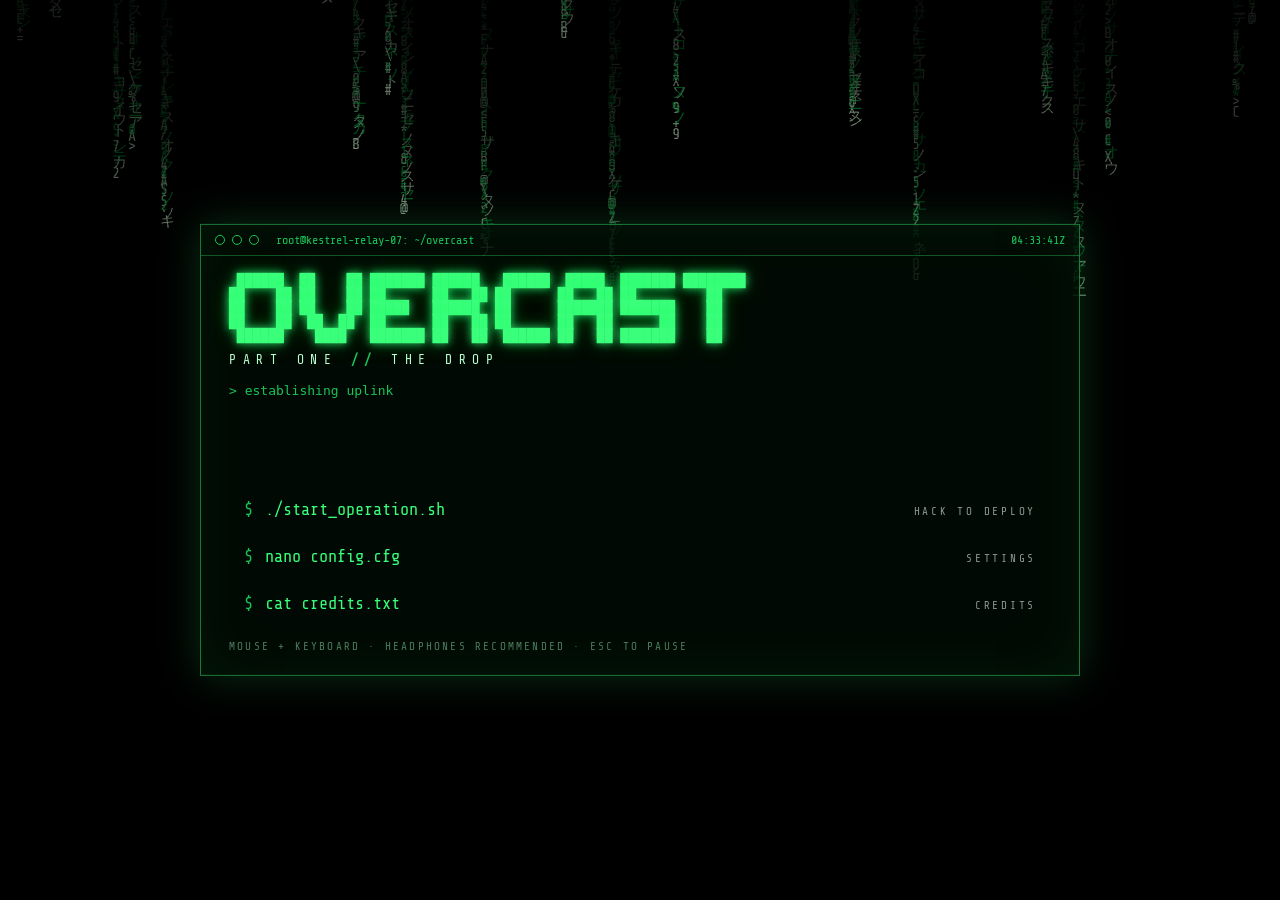
==== overcast/index.html @ eff8e345 "OVERCAST: fix speckles, windows, freefall camera, cruise flight path, sky and draw distance Co-Autho" ====
<!DOCTYPE html>
<html lang="en">
<head>
<meta charset="utf-8">
<meta name="viewport" content="width=device-width,initial-scale=1">
<title>OVERCAST — Part One: The Drop</title>
<link rel="preconnect" href="https://fonts.googleapis.com">
<link href="https://fonts.googleapis.com/css2?family=Share+Tech+Mono&family=Rajdhani:wght@500;600;700&display=swap" rel="stylesheet">
<style>
:root { --g: #39ff7a; --g2: #19c457; --gd: #0b3a1c; --txt: #e8eef0; --dim: #8a9a92; --m: 'Share Tech Mono', ui-monospace, Menlo, Consolas, monospace; --f: 'Rajdhani', 'Segoe UI', sans-serif; }
* { box-sizing: border-box; margin: 0; padding: 0; }
html, body { width: 100%; height: 100%; overflow: hidden; background: #000; color: var(--txt); font-family: var(--f); user-select: none; -webkit-user-select: none; }
button { font: inherit; cursor: pointer; border: none; background: none; color: inherit; }
#gl { position: fixed; inset: 0; width: 100%; height: 100%; display: block; }
#fadeEl { position: fixed; inset: 0; background: #000; opacity: 0; pointer-events: none; z-index: 50; }

/* ---------------- menu: green-on-black terminal ---------------- */
#menu { position: fixed; inset: 0; display: none; z-index: 20; background: #000; font-family: var(--m); color: var(--g); }
#menu.on { display: block; }
#mx { position: absolute; inset: 0; width: 100%; height: 100%; opacity: .55; }
#scan { position: absolute; inset: 0; pointer-events: none; background: repeating-linear-gradient(0deg, rgba(0, 0, 0, .25) 0 1px, transparent 1px 3px); mix-blend-mode: multiply; }
#scan::after { content: ''; position: absolute; inset: 0; background: radial-gradient(ellipse at center, transparent 55%, rgba(0, 0, 0, .85) 100%); }
#term { position: absolute; left: 50%; top: 50%; transform: translate(-50%, -50%); width: min(880px, 92vw); padding: 0 28px 22px; background: rgba(0, 12, 4, .82); border: 1px solid rgba(57, 255, 122, .45); box-shadow: 0 0 40px rgba(57, 255, 122, .18), inset 0 0 60px rgba(57, 255, 122, .06); transition: opacity .3s, filter .3s; }
#term.dim { opacity: .18; filter: blur(2px); pointer-events: none; }
.tbar { display: flex; align-items: center; gap: 7px; margin: 0 -28px 18px; padding: 8px 14px; border-bottom: 1px solid rgba(57, 255, 122, .3); font-size: 12px; color: var(--g2); }
.tbar i { width: 10px; height: 10px; border-radius: 50%; border: 1px solid var(--g2); }
.tbar span { margin-left: 10px; } .tbar em { margin-left: auto; font-style: normal; }
.logo { font-size: clamp(7px, 1.25vw, 13px); line-height: 1.05; color: var(--g); text-shadow: 0 0 8px rgba(57, 255, 122, .8), 0 0 22px rgba(57, 255, 122, .35); animation: flick 6s infinite; }
@keyframes flick { 0%, 96%, 100% { opacity: 1 } 97% { opacity: .55 } 98% { opacity: 1 } 99% { opacity: .75 } }
.sub { margin: 10px 0 16px; letter-spacing: .5em; font-size: 13px; color: #b8ffd0; } .sub b { color: var(--g2); }
#termLog { min-height: 92px; font-size: 13px; color: var(--g2); white-space: pre-wrap; margin-bottom: 14px; }
nav { display: flex; flex-direction: column; gap: 6px; }
nav button { text-align: left; padding: 10px 14px; font-family: var(--m); font-size: 17px; color: var(--g); border: 1px solid transparent; display: flex; align-items: baseline; gap: 12px; transition: background .12s, border-color .12s; }
nav button em { font-style: normal; color: var(--g2); }
nav button small { margin-left: auto; font-size: 11px; letter-spacing: .25em; color: var(--dim); }
nav button:hover { background: rgba(57, 255, 122, .1); border-color: rgba(57, 255, 122, .5); text-shadow: 0 0 8px var(--g); }
nav button:hover::after { content: '▌'; animation: blink .8s steps(1) infinite; }
@keyframes blink { 50% { opacity: 0 } }
.foot { margin-top: 16px; font-size: 11px; letter-spacing: .2em; color: #4c7a5c; }
/* hack screen */
#hack { position: absolute; inset: 0; display: none; align-items: center; justify-content: center; }
#hack.on { display: flex; }
.hbox { width: min(820px, 92vw); padding: 22px 26px; background: rgba(0, 10, 3, .92); border: 1px solid var(--g); box-shadow: 0 0 60px rgba(57, 255, 122, .25); position: relative; }
.htitle { font-size: 14px; letter-spacing: .2em; color: var(--g2); margin-bottom: 12px; } .htitle b { color: var(--g); }
#hackCode { height: 300px; overflow: hidden; white-space: pre-wrap; word-break: break-all; font-size: 13px; line-height: 1.35; color: #8dffb0; text-shadow: 0 0 5px rgba(57, 255, 122, .5); }
.hbar { margin-top: 14px; height: 10px; border: 1px solid var(--g2); } .hbar i { display: block; height: 100%; width: 0; background: repeating-linear-gradient(90deg, var(--g) 0 6px, transparent 6px 8px); box-shadow: 0 0 12px var(--g); transition: width .08s; }
.hrow { display: flex; justify-content: space-between; margin-top: 8px; font-size: 13px; letter-spacing: .15em; } .hrow b { color: #fff; }
.granted { position: absolute; inset: 0; display: none; align-items: center; justify-content: center; font-size: clamp(30px, 6vw, 64px); letter-spacing: .25em; color: #000; background: var(--g); text-shadow: none; animation: gr .25s steps(2) 4; }
#hack.granted .granted { display: flex; } @keyframes gr { 50% { background: #000; color: var(--g) } }
.hesc { position: absolute; right: 12px; top: -22px; font-size: 11px; color: #4c7a5c; letter-spacing: .2em; }
/* panels */
.panel { position: absolute; left: 50%; top: 50%; transform: translate(-50%, -50%); width: min(620px, 92vw); max-height: 86vh; overflow: auto; padding: 18px 24px 22px; background: rgba(0, 10, 3, .95); border: 1px solid var(--g); display: none; box-shadow: 0 0 50px rgba(57, 255, 122, .2); }
.panel.on { display: block; }
.ph { font-size: 13px; letter-spacing: .3em; color: var(--g2); border-bottom: 1px solid rgba(57, 255, 122, .3); padding-bottom: 8px; margin-bottom: 12px; }
.srow { display: grid; grid-template-columns: 1fr 180px 56px; align-items: center; gap: 12px; padding: 7px 0; border-bottom: 1px dashed rgba(57, 255, 122, .12); font-size: 13px; }
.srow label { letter-spacing: .12em; color: #b8ffd0; }
.srow input[type=range] { -webkit-appearance: none; appearance: none; width: 100%; height: 4px; background: var(--gd); outline: none; }
.srow input[type=range]::-webkit-slider-thumb { -webkit-appearance: none; width: 12px; height: 16px; background: var(--g); box-shadow: 0 0 8px var(--g); }
.srow input[type=range]::-moz-range-thumb { width: 12px; height: 16px; background: var(--g); border: none; }
.srow b { color: #fff; text-align: right; font-weight: normal; }
.srow select, .srow .tg { grid-column: 2 / 4; justify-self: start; font-family: var(--m); font-size: 13px; color: var(--g); background: #000; border: 1px solid var(--g2); padding: 4px 10px; min-width: 110px; text-align: left; }
.pb { margin-top: 16px; font-family: var(--m); font-size: 14px; color: #000; background: var(--g); padding: 8px 16px; letter-spacing: .1em; }
.pb:hover { box-shadow: 0 0 16px var(--g); }
.ctext { white-space: pre-wrap; font-size: 13px; line-height: 1.6; color: #b8ffd0; }

/* ---------------- HUD ---------------- */
#hud { position: fixed; inset: 0; pointer-events: none; display: none; z-index: 10; }
#hud.on { display: block; }
#card { position: absolute; left: 4vw; top: 6vh; opacity: 0; transition: opacity 1.2s; }
#card.on { opacity: 1; }
#card pre { font-family: var(--m); font-size: 15px; line-height: 1.7; color: #d8ffe4; letter-spacing: .18em; text-shadow: 0 0 10px rgba(57, 255, 122, .45), 0 1px 2px #000; }
#obj { position: absolute; left: 4vw; bottom: 9vh; display: flex; align-items: center; gap: 12px; opacity: 0; transform: translateX(-12px); transition: opacity .6s, transform .6s; }
#obj.on { opacity: 1; transform: none; }
#obj i { width: 22px; height: 2px; background: #fff; box-shadow: 0 0 6px #fff; }
#obj span { font-size: 18px; font-weight: 600; letter-spacing: .14em; text-transform: uppercase; color: #f2f4f6; text-shadow: 0 1px 3px rgba(0, 0, 0, .9); }
#hint { position: absolute; left: 50%; top: 9vh; transform: translateX(-50%); font-family: var(--m); font-size: 13px; letter-spacing: .25em; color: rgba(240, 244, 246, .85); text-shadow: 0 1px 3px #000; opacity: 0; transition: opacity .6s; white-space: nowrap; }
#hint.on { opacity: 1; }
#prompt { position: absolute; left: 50%; top: 58%; transform: translateX(-50%); display: flex; align-items: center; gap: 10px; opacity: 0; transition: opacity .2s; }
#prompt.on { opacity: 1; }
#prompt kbd { min-width: 28px; height: 28px; padding: 0 7px; display: inline-flex; align-items: center; justify-content: center; font-family: var(--m); font-size: 14px; color: #111; background: #f2f4f6; border-radius: 3px; box-shadow: 0 2px 0 #9aa, 0 0 14px rgba(255, 255, 255, .25); }
#prompt span { font-size: 17px; font-weight: 600; letter-spacing: .18em; color: #fff; text-shadow: 0 1px 4px #000; }
#subs { position: absolute; left: 50%; bottom: 13vh; transform: translateX(-50%); max-width: min(900px, 80vw); text-align: center; opacity: 0; transition: opacity .35s; }
#subs.on { opacity: 1; }
#subs b { display: block; font-size: 13px; letter-spacing: .3em; text-transform: uppercase; color: #9fd8ff; margin-bottom: 4px; text-shadow: 0 1px 3px #000; }
#subs b.radio { color: #ffcf6a; }
#subs span { font-size: 22px; font-weight: 500; color: #fff; text-shadow: 0 1px 4px #000, 0 0 14px rgba(0, 0, 0, .6); background: rgba(0, 0, 0, .25); padding: 2px 10px; }
#dialog { position: absolute; left: 50%; bottom: 22vh; transform: translateX(-50%); width: min(560px, 80vw); display: none; flex-direction: column; gap: 4px; pointer-events: auto; }
#dialog.on { display: flex; }
#dialog .opt { display: flex; gap: 12px; align-items: center; padding: 10px 16px; font-size: 19px; font-weight: 500; color: rgba(255, 255, 255, .72); background: linear-gradient(90deg, rgba(0, 0, 0, .55), rgba(0, 0, 0, .1)); border-left: 2px solid transparent; transition: all .12s; cursor: pointer; }
#dialog .opt i { font-style: normal; font-family: var(--m); font-size: 12px; color: rgba(255, 255, 255, .5); }
#dialog .opt.sel { color: #fff; border-left-color: #fff; background: linear-gradient(90deg, rgba(255, 255, 255, .18), rgba(255, 255, 255, 0)); padding-left: 22px; }
#dialog .dh { font-family: var(--m); font-size: 11px; letter-spacing: .2em; color: rgba(255, 255, 255, .5); margin-top: 6px; padding-left: 16px; }
#marker { position: absolute; left: 0; top: 0; display: none; flex-direction: column; align-items: center; gap: 4px; margin: -8px 0 0 -8px; }
#marker.on { display: flex; }
#marker b { width: 12px; height: 12px; border: 2px solid rgba(255, 255, 255, .85); transform: rotate(45deg); box-shadow: 0 0 8px rgba(255, 255, 255, .4); }
#marker span { font-family: var(--m); font-size: 11px; color: rgba(255, 255, 255, .8); text-shadow: 0 1px 2px #000; }
#alt { position: absolute; right: 4vw; bottom: 8vh; text-align: right; opacity: 0; transition: opacity .8s; color: #fff; text-shadow: 0 1px 4px rgba(0, 0, 0, .7); }
#alt.on { opacity: 1; }
#alt small { display: block; font-family: var(--m); font-size: 11px; letter-spacing: .35em; color: rgba(255, 255, 255, .7); }
#alt b { font-size: 46px; font-weight: 600; letter-spacing: .04em; } #alt em { font-style: normal; font-size: 16px; margin-left: 4px; }
#alt i { display: block; font-style: normal; font-family: var(--m); font-size: 12px; letter-spacing: .2em; color: rgba(255, 255, 255, .75); }
/* pause / loading / end */
#pause { position: fixed; inset: 0; display: none; align-items: center; justify-content: center; background: rgba(0, 0, 0, .6); backdrop-filter: blur(3px); z-index: 30; font-family: var(--m); }
#pause.on { display: flex; }
.pbox { display: flex; flex-direction: column; gap: 6px; min-width: 300px; padding: 22px; border: 1px solid var(--g); background: rgba(0, 10, 3, .9); }
.pbox button { text-align: left; padding: 10px 12px; font-family: var(--m); font-size: 16px; color: var(--g); }
.pbox button:hover { background: rgba(57, 255, 122, .12); }
#loading { position: fixed; inset: 0; display: none; align-items: center; justify-content: center; flex-direction: column; gap: 14px; background: #000; z-index: 40; font-family: var(--m); color: var(--g); letter-spacing: .3em; font-size: 14px; }
#loading.on { display: flex; }
#loading i { width: 200px; height: 2px; background: linear-gradient(90deg, transparent, var(--g), transparent); animation: ld 1s linear infinite; }
@keyframes ld { from { transform: translateX(-60px) } to { transform: translateX(60px) } }
#endc { position: fixed; inset: 0; display: none; flex-direction: column; align-items: center; justify-content: center; background: #000; z-index: 60; cursor: pointer; }
#endc.on { display: flex; }
#endc > div { opacity: 0; animation: up 1.6s forwards; }
#endc .e1 { font-family: var(--m); font-size: 13px; letter-spacing: .6em; color: #8a9a92; animation-delay: .4s; }
#endc .e2 { font-size: clamp(54px, 10vw, 120px); font-weight: 700; letter-spacing: .32em; margin: 10px 0 0 .32em; color: #f2f4f6; text-shadow: 0 0 40px rgba(160, 200, 255, .35); animation-delay: 1.2s; }
#endc .e3 { font-size: 18px; letter-spacing: .7em; color: #c8d0d8; animation-delay: 2s; }
#endc .e4 { margin-top: 34px; font-size: 18px; color: #9aa4ac; font-style: italic; animation-delay: 3s; }
#endc .e5 { margin-top: 50px; font-family: var(--m); font-size: 11px; letter-spacing: .3em; color: #4c7a5c; animation-delay: 4.5s; }
@keyframes up { from { opacity: 0; transform: translateY(10px) } to { opacity: 1; transform: none } }
#err { position: fixed; inset: 0; display: none; align-items: center; justify-content: center; text-align: center; padding: 40px; background: #000; color: var(--g); font-family: var(--m); z-index: 99; }

</style>
</head>
<body>
<canvas id="gl"></canvas>

<!-- ======================= MENU: green terminal ======================= -->
<div id="menu" class="on">
  <canvas id="mx"></canvas>
  <div id="scan"></div>
  <div id="term">
    <div class="tbar"><i></i><i></i><i></i><span>root@kestrel-relay-07: ~/overcast</span><em id="clock"></em></div>
<pre class="logo">
 ██████  ██    ██ ███████ ██████   ██████  █████  ███████ ████████
██    ██ ██    ██ ██      ██   ██ ██      ██   ██ ██         ██
██    ██ ██    ██ █████   ██████  ██      ███████ ███████    ██
██    ██  ██  ██  ██      ██   ██ ██      ██   ██      ██    ██
 ██████    ████   ███████ ██   ██  ██████ ██   ██ ███████    ██
</pre>
    <div class="sub">PART ONE <b>//</b> THE DROP</div>
    <pre id="termLog"></pre>
    <nav>
      <button data-act="start"><em>$</em> ./start_operation.sh <small>HACK TO DEPLOY</small></button>
      <button data-act="settings"><em>$</em> nano config.cfg <small>SETTINGS</small></button>
      <button data-act="credits"><em>$</em> cat credits.txt <small>CREDITS</small></button>
    </nav>
    <div class="foot">MOUSE + KEYBOARD · HEADPHONES RECOMMENDED · ESC TO PAUSE</div>
  </div>
  <div id="hack">
    <div class="hbox">
      <div class="htitle">BREACHING <b>KESTREL//DEPLOYMENT-ORDERS</b></div>
      <pre id="hackCode"></pre>
      <div class="hbar"><i id="hackBar"></i></div>
      <div class="hrow"><span id="hackMsg"></span><b id="hackPct">0%</b></div>
      <div class="granted">ACCESS GRANTED</div>
      <div class="hesc">ESC TO ABORT</div>
    </div>
  </div>
  <div id="set" class="panel"><div class="ph">config.cfg</div><div id="setBody"></div><button data-act="back" class="pb">:wq  SAVE &amp; CLOSE</button></div>
  <div id="cred" class="panel"><div class="ph">credits.txt</div>
    <pre class="ctext">OVERCAST — PART ONE: THE DROP

An original first-person story game.

Engine, models, animation, sound and music are
generated entirely in code at runtime: a custom
WebGL2 renderer with planar mirrors, light shafts,
bloom, rain and layered clouds, and a synthesizer
for every sound you hear.

Voices use your browser's speech synthesis when
available (toggle in config.cfg).

Thanks for playing.</pre>
    <button data-act="back" class="pb">:q  CLOSE</button></div>
</div>

<!-- ======================= HUD (no crosshair) ======================= -->
<div id="hud">
  <div id="card"><pre></pre></div>
  <div id="obj"><i></i><span></span></div>
  <div id="hint"></div>
  <div id="marker"><b></b><span></span></div>
  <div id="prompt"></div>
  <div id="subs"></div>
  <div id="dialog"></div>
  <div id="alt"><small>ALTITUDE</small><b>0</b><em>M</em><i></i></div>
</div>
<div id="pause"><div class="pbox"><div class="ph">// PAUSED</div><button data-act="resume">RESUME</button><button data-act="psettings">SETTINGS</button><button data-act="quit">QUIT TO TERMINAL</button></div></div>
<div id="loading"><span>DECRYPTING FOB KESTREL</span><i></i></div>
<div id="endc"><div class="e1">END OF PART ONE</div><div class="e2">OVERCAST</div><div class="e3">THE DROP</div><div class="e4">The story continues on the ground.</div><div class="e5">CLICK TO RETURN TO THE TERMINAL</div></div>
<div id="fadeEl"></div>
<div id="err"></div>
<script>
/* ---- 00_util.js ---- */
'use strict';
/* =====================================================================
   REDLINE — core utilities: math, matrices, noise, RNG
   ===================================================================== */
const TAU = Math.PI * 2;
const DEG = Math.PI / 180;
const clamp = (v, a, b) => v < a ? a : v > b ? b : v;
const lerp = (a, b, t) => a + (b - a) * t;
const smooth = t => { t = clamp(t, 0, 1); return t * t * (3 - 2 * t); };
const ease = t => { t = clamp(t, 0, 1); return t < .5 ? 2 * t * t : 1 - Math.pow(-2 * t + 2, 2) / 2; };
const damp = (a, b, k, dt) => lerp(a, b, 1 - Math.exp(-k * dt));
const angWrap = a => { a = (a + Math.PI) % TAU; if (a < 0) a += TAU; return a - Math.PI; };
const angDiff = (a, b) => angWrap(b - a);
const dampAng = (a, b, k, dt) => a + angDiff(a, b) * (1 - Math.exp(-k * dt));
const rnd = (a = 0, b = 1) => a + Math.random() * (b - a);
const pick = arr => arr[(Math.random() * arr.length) | 0];
// windows over [0..1] ranges for keyframe-like procedural animation
const seg = (t, a, b) => clamp((t - a) / (b - a), 0, 1);
const bump = (t, a, b) => { const x = seg(t, a, b); return Math.sin(x * Math.PI); };

function mulberry(seed) {
  return function () {
    seed |= 0; seed = seed + 0x6D2B79F5 | 0;
    let t = Math.imul(seed ^ seed >>> 15, 1 | seed);
    t = t + Math.imul(t ^ t >>> 7, 61 | t) ^ t;
    return ((t ^ t >>> 14) >>> 0) / 4294967296;
  };
}
function hash2(x, y) { let h = Math.sin(x * 127.1 + y * 311.7) * 43758.5453; return h - Math.floor(h); }
function vnoise(x, y) {
  const xi = Math.floor(x), yi = Math.floor(y), xf = x - xi, yf = y - yi;
  const u = xf * xf * (3 - 2 * xf), v = yf * yf * (3 - 2 * yf);
  const a = hash2(xi, yi), b = hash2(xi + 1, yi), c = hash2(xi, yi + 1), d = hash2(xi + 1, yi + 1);
  return lerp(lerp(a, b, u), lerp(c, d, u), v);
}
function fbm(x, y, oct = 4) { let s = 0, a = .5, f = 1; for (let i = 0; i < oct; i++) { s += a * vnoise(x * f, y * f); f *= 2.03; a *= .5; } return s; }

/* ---------- vec3 (plain arrays) ---------- */
const V = {
  add: (a, b) => [a[0] + b[0], a[1] + b[1], a[2] + b[2]],
  sub: (a, b) => [a[0] - b[0], a[1] - b[1], a[2] - b[2]],
  sc: (a, s) => [a[0] * s, a[1] * s, a[2] * s],
  dot: (a, b) => a[0] * b[0] + a[1] * b[1] + a[2] * b[2],
  cross: (a, b) => [a[1] * b[2] - a[2] * b[1], a[2] * b[0] - a[0] * b[2], a[0] * b[1] - a[1] * b[0]],
  len: a => Math.hypot(a[0], a[1], a[2]),
  norm: a => { const l = Math.hypot(a[0], a[1], a[2]) || 1; return [a[0] / l, a[1] / l, a[2] / l]; },
  dist: (a, b) => Math.hypot(a[0] - b[0], a[1] - b[1], a[2] - b[2]),
  dist2: (a, b) => Math.hypot(a[0] - b[0], a[2] - b[2]),
  lerp: (a, b, t) => [lerp(a[0], b[0], t), lerp(a[1], b[1], t), lerp(a[2], b[2], t)],
  copy: a => [a[0], a[1], a[2]],
};

/* ---------- mat4, column-major ---------- */
const M4 = {
  create() { const m = new Float32Array(16); m[0] = m[5] = m[10] = m[15] = 1; return m; },
  ident(o) { o.fill(0); o[0] = o[5] = o[10] = o[15] = 1; return o; },
  copy(o, a) { o.set(a); return o; },
  mul(o, a, b) {
    const a00 = a[0], a01 = a[1], a02 = a[2], a03 = a[3], a10 = a[4], a11 = a[5], a12 = a[6], a13 = a[7],
      a20 = a[8], a21 = a[9], a22 = a[10], a23 = a[11], a30 = a[12], a31 = a[13], a32 = a[14], a33 = a[15];
    for (let i = 0; i < 4; i++) {
      const b0 = b[i * 4], b1 = b[i * 4 + 1], b2 = b[i * 4 + 2], b3 = b[i * 4 + 3];
      o[i * 4] = b0 * a00 + b1 * a10 + b2 * a20 + b3 * a30;
      o[i * 4 + 1] = b0 * a01 + b1 * a11 + b2 * a21 + b3 * a31;
      o[i * 4 + 2] = b0 * a02 + b1 * a12 + b2 * a22 + b3 * a32;
      o[i * 4 + 3] = b0 * a03 + b1 * a13 + b2 * a23 + b3 * a33;
    }
    return o;
  },
  persp(o, fovy, asp, n, f) {
    const t = 1 / Math.tan(fovy / 2), nf = 1 / (n - f); o.fill(0);
    o[0] = t / asp; o[5] = t; o[10] = (f + n) * nf; o[11] = -1; o[14] = 2 * f * n * nf; return o;
  },
  ortho(o, l, r, b, t, n, f) {
    const lr = 1 / (l - r), bt = 1 / (b - t), nf = 1 / (n - f); o.fill(0);
    o[0] = -2 * lr; o[5] = -2 * bt; o[10] = 2 * nf; o[12] = (l + r) * lr; o[13] = (t + b) * bt; o[14] = (f + n) * nf; o[15] = 1; return o;
  },
  lookAt(o, e, c, up) {
    let zx = e[0] - c[0], zy = e[1] - c[1], zz = e[2] - c[2]; let l = Math.hypot(zx, zy, zz) || 1; zx /= l; zy /= l; zz /= l;
    let xx = up[1] * zz - up[2] * zy, xy = up[2] * zx - up[0] * zz, xz = up[0] * zy - up[1] * zx; l = Math.hypot(xx, xy, xz) || 1; xx /= l; xy /= l; xz /= l;
    const yx = zy * xz - zz * xy, yy = zz * xx - zx * xz, yz = zx * xy - zy * xx;
    o[0] = xx; o[1] = yx; o[2] = zx; o[3] = 0; o[4] = xy; o[5] = yy; o[6] = zy; o[7] = 0; o[8] = xz; o[9] = yz; o[10] = zz; o[11] = 0;
    o[12] = -(xx * e[0] + xy * e[1] + xz * e[2]); o[13] = -(yx * e[0] + yy * e[1] + yz * e[2]); o[14] = -(zx * e[0] + zy * e[1] + zz * e[2]); o[15] = 1; return o;
  },
  invert(o, a) {
    const a00 = a[0], a01 = a[1], a02 = a[2], a03 = a[3], a10 = a[4], a11 = a[5], a12 = a[6], a13 = a[7],
      a20 = a[8], a21 = a[9], a22 = a[10], a23 = a[11], a30 = a[12], a31 = a[13], a32 = a[14], a33 = a[15];
    const b00 = a00 * a11 - a01 * a10, b01 = a00 * a12 - a02 * a10, b02 = a00 * a13 - a03 * a10, b03 = a01 * a12 - a02 * a11,
      b04 = a01 * a13 - a03 * a11, b05 = a02 * a13 - a03 * a12, b06 = a20 * a31 - a21 * a30, b07 = a20 * a32 - a22 * a30,
      b08 = a20 * a33 - a23 * a30, b09 = a21 * a32 - a22 * a31, b10 = a21 * a33 - a23 * a31, b11 = a22 * a33 - a23 * a32;
    let det = b00 * b11 - b01 * b10 + b02 * b09 + b03 * b08 - b04 * b07 + b05 * b06; if (!det) return null; det = 1 / det;
    o[0] = (a11 * b11 - a12 * b10 + a13 * b09) * det; o[1] = (a02 * b10 - a01 * b11 - a03 * b09) * det; o[2] = (a31 * b05 - a32 * b04 + a33 * b03) * det; o[3] = (a22 * b04 - a21 * b05 - a23 * b03) * det;
    o[4] = (a12 * b08 - a10 * b11 - a13 * b07) * det; o[5] = (a00 * b11 - a02 * b08 + a03 * b07) * det; o[6] = (a32 * b02 - a30 * b05 - a33 * b01) * det; o[7] = (a20 * b05 - a22 * b02 + a23 * b01) * det;
    o[8] = (a10 * b10 - a11 * b08 + a13 * b06) * det; o[9] = (a01 * b08 - a00 * b10 - a03 * b06) * det; o[10] = (a30 * b04 - a31 * b02 + a33 * b00) * det; o[11] = (a21 * b02 - a20 * b04 - a23 * b00) * det;
    o[12] = (a11 * b07 - a10 * b09 - a12 * b06) * det; o[13] = (a00 * b09 - a01 * b07 + a02 * b06) * det; o[14] = (a31 * b01 - a30 * b03 - a32 * b00) * det; o[15] = (a20 * b03 - a21 * b01 + a22 * b00) * det;
    return o;
  },
  translate(o, a, x, y, z) {
    if (o !== a) o.set(a);
    o[12] = a[0] * x + a[4] * y + a[8] * z + a[12]; o[13] = a[1] * x + a[5] * y + a[9] * z + a[13];
    o[14] = a[2] * x + a[6] * y + a[10] * z + a[14]; o[15] = a[3] * x + a[7] * y + a[11] * z + a[15]; return o;
  },
  scale(o, a, x, y, z) {
    for (let i = 0; i < 4; i++) { o[i] = a[i] * x; o[4 + i] = a[4 + i] * y; o[8 + i] = a[8 + i] * z; o[12 + i] = a[12 + i]; } return o;
  },
  rotX(o, a, r) {
    const s = Math.sin(r), c = Math.cos(r);
    const a10 = a[4], a11 = a[5], a12 = a[6], a13 = a[7], a20 = a[8], a21 = a[9], a22 = a[10], a23 = a[11];
    if (o !== a) { o[0] = a[0]; o[1] = a[1]; o[2] = a[2]; o[3] = a[3]; o[12] = a[12]; o[13] = a[13]; o[14] = a[14]; o[15] = a[15]; }
    o[4] = a10 * c + a20 * s; o[5] = a11 * c + a21 * s; o[6] = a12 * c + a22 * s; o[7] = a13 * c + a23 * s;
    o[8] = a20 * c - a10 * s; o[9] = a21 * c - a11 * s; o[10] = a22 * c - a12 * s; o[11] = a23 * c - a13 * s; return o;
  },
  rotY(o, a, r) {
    const s = Math.sin(r), c = Math.cos(r);
    const a00 = a[0], a01 = a[1], a02 = a[2], a03 = a[3], a20 = a[8], a21 = a[9], a22 = a[10], a23 = a[11];
    if (o !== a) { o[4] = a[4]; o[5] = a[5]; o[6] = a[6]; o[7] = a[7]; o[12] = a[12]; o[13] = a[13]; o[14] = a[14]; o[15] = a[15]; }
    o[0] = a00 * c - a20 * s; o[1] = a01 * c - a21 * s; o[2] = a02 * c - a22 * s; o[3] = a03 * c - a23 * s;
    o[8] = a00 * s + a20 * c; o[9] = a01 * s + a21 * c; o[10] = a02 * s + a22 * c; o[11] = a03 * s + a23 * c; return o;
  },
  rotZ(o, a, r) {
    const s = Math.sin(r), c = Math.cos(r);
    const a00 = a[0], a01 = a[1], a02 = a[2], a03 = a[3], a10 = a[4], a11 = a[5], a12 = a[6], a13 = a[7];
    if (o !== a) { o[8] = a[8]; o[9] = a[9]; o[10] = a[10]; o[11] = a[11]; o[12] = a[12]; o[13] = a[13]; o[14] = a[14]; o[15] = a[15]; }
    o[0] = a00 * c + a10 * s; o[1] = a01 * c + a11 * s; o[2] = a02 * c + a12 * s; o[3] = a03 * c + a13 * s;
    o[4] = a10 * c - a00 * s; o[5] = a11 * c - a01 * s; o[6] = a12 * c - a02 * s; o[7] = a13 * c - a03 * s; return o;
  },
  // o = a * T(x,y,z) * Ry * Rx * Rz
  trs(o, a, x, y, z, rx, ry, rz) {
    M4.translate(o, a, x, y, z); if (ry) M4.rotY(o, o, ry); if (rx) M4.rotX(o, o, rx); if (rz) M4.rotZ(o, o, rz); return o;
  },
  // build matrix from basis vectors + position
  basis(o, xa, ya, za, p) {
    o[0] = xa[0]; o[1] = xa[1]; o[2] = xa[2]; o[3] = 0; o[4] = ya[0]; o[5] = ya[1]; o[6] = ya[2]; o[7] = 0;
    o[8] = za[0]; o[9] = za[1]; o[10] = za[2]; o[11] = 0; o[12] = p[0]; o[13] = p[1]; o[14] = p[2]; o[15] = 1; return o;
  },
  pt(m, x, y, z) { return [m[0] * x + m[4] * y + m[8] * z + m[12], m[1] * x + m[5] * y + m[9] * z + m[13], m[2] * x + m[6] * y + m[10] * z + m[14]]; },
  dir(m, x, y, z) { return [m[0] * x + m[4] * y + m[8] * z, m[1] * x + m[5] * y + m[9] * z, m[2] * x + m[6] * y + m[10] * z]; },
  pos(m) { return [m[12], m[13], m[14]]; },
};
const ZERO_M = (() => { const m = new Float32Array(16); return m; })();
const _tm = M4.create(), _tm2 = M4.create();

/* frustum planes from VP */
function frustumPlanes(vp, out) {
  const m = vp;
  const p = [
    [m[3] + m[0], m[7] + m[4], m[11] + m[8], m[15] + m[12]],
    [m[3] - m[0], m[7] - m[4], m[11] - m[8], m[15] - m[12]],
    [m[3] + m[1], m[7] + m[5], m[11] + m[9], m[15] + m[13]],
    [m[3] - m[1], m[7] - m[5], m[11] - m[9], m[15] - m[13]],
    [m[3] + m[2], m[7] + m[6], m[11] + m[10], m[15] + m[14]],
    [m[3] - m[2], m[7] - m[6], m[11] - m[10], m[15] - m[14]],
  ];
  for (const q of p) { const l = Math.hypot(q[0], q[1], q[2]); q[0] /= l; q[1] /= l; q[2] /= l; q[3] /= l; }
  return p;
}
function aabbInFrustum(pl, mn, mx) {
  for (let i = 0; i < 6; i++) {
    const p = pl[i];
    const x = p[0] > 0 ? mx[0] : mn[0], y = p[1] > 0 ? mx[1] : mn[1], z = p[2] > 0 ? mx[2] : mn[2];
    if (p[0] * x + p[1] * y + p[2] * z + p[3] < 0) return false;
  }
  return true;
}
function sphereInFrustum(pl, c, r) {
  for (let i = 0; i < 6; i++) { const p = pl[i]; if (p[0] * c[0] + p[1] * c[1] + p[2] * c[2] + p[3] < -r) return false; }
  return true;
}
function hexCol(h) { return [((h >> 16) & 255) / 255, ((h >> 8) & 255) / 255, (h & 255) / 255]; }
function fmtTime(s) { s = Math.max(0, s | 0); return String((s / 60) | 0).padStart(2, '0') + ':' + String(s % 60).padStart(2, '0'); }

/* ---- 01_audio.js ---- */
/* =====================================================================
   AUDIO — fully synthesized WebAudio sound engine (no external files)
   ===================================================================== */
const AUD = {
  ctx: null, ready: false, vol: { master: .8, sfx: 1, amb: .8, music: .5, voice: 1 },
  occlude: null, loops: [], listenerPos: [0, 0, 0], indoor: 0,
  init() {
    if (this.ctx) { if (this.ctx.state === 'suspended') this.ctx.resume(); return; }
    const C = this.ctx = new (window.AudioContext || window.webkitAudioContext)();
    this.master = C.createGain(); this.master.connect(C.destination);
    this.comp = C.createDynamicsCompressor(); this.comp.threshold.value = -14; this.comp.ratio.value = 4;
    this.comp.connect(this.master);
    this.sfx = C.createGain(); this.sfx.connect(this.comp);
    this.amb = C.createGain(); this.amb.connect(this.comp);
    this.mus = C.createGain(); this.mus.connect(this.comp);
    this.vox = C.createGain(); this.vox.connect(this.comp);
    // reverb
    this.verb = C.createConvolver(); this.verb.buffer = this.makeIR(2.4, 2.6);
    this.verbSend = C.createGain(); this.verbSend.gain.value = .18; this.verbSend.connect(this.verb); this.verb.connect(this.comp);
    // noise buffers
    const len = C.sampleRate * 2;
    this.white = C.createBuffer(1, len, C.sampleRate); const w = this.white.getChannelData(0);
    for (let i = 0; i < len; i++) w[i] = Math.random() * 2 - 1;
    this.brown = C.createBuffer(1, len, C.sampleRate); const b = this.brown.getChannelData(0); let last = 0;
    for (let i = 0; i < len; i++) { last = (last + .02 * (Math.random() * 2 - 1)) / 1.02; b[i] = last * 3.5; }
    this.pink = C.createBuffer(1, len, C.sampleRate); const p = this.pink.getChannelData(0);
    let b0 = 0, b1 = 0, b2 = 0, b3 = 0, b4 = 0, b5 = 0, b6 = 0;
    for (let i = 0; i < len; i++) {
      const wn = Math.random() * 2 - 1; b0 = .99886 * b0 + wn * .0555179; b1 = .99332 * b1 + wn * .0750759; b2 = .969 * b2 + wn * .153852;
      b3 = .8665 * b3 + wn * .3104856; b4 = .55 * b4 + wn * .5329522; b5 = -.7616 * b5 - wn * .016898; p[i] = (b0 + b1 + b2 + b3 + b4 + b5 + b6 + wn * .5362) * .11; b6 = wn * .115926;
    }
    this.dist = C.createWaveShaper(); const cur = new Float32Array(256);
    for (let i = 0; i < 256; i++) { const x = i / 128 - 1; cur[i] = Math.tanh(x * 3); } this.distCurve = cur;
    this.applyVol(); this.ready = true;
  },
  applyVol() {
    if (!this.ctx) return;
    this.master.gain.value = this.vol.master; this.sfx.gain.value = this.vol.sfx; this.amb.gain.value = this.vol.amb;
    this.mus.gain.value = this.vol.music; this.vox.gain.value = this.vol.voice;
  },
  makeIR(sec, decay) {
    const C = this.ctx, n = C.sampleRate * sec | 0, buf = C.createBuffer(2, n, C.sampleRate);
    for (let ch = 0; ch < 2; ch++) { const d = buf.getChannelData(ch); for (let i = 0; i < n; i++) d[i] = (Math.random() * 2 - 1) * Math.pow(1 - i / n, decay); }
    return buf;
  },
  get t() { return this.ctx.currentTime; },
  setListener(pos, fwd, up) {
    if (!this.ready) return; const L = this.ctx.listener; this.listenerPos = pos;
    if (L.positionX) {
      const t = this.t; L.positionX.setTargetAtTime(pos[0], t, .02); L.positionY.setTargetAtTime(pos[1], t, .02); L.positionZ.setTargetAtTime(pos[2], t, .02);
      L.forwardX.setTargetAtTime(fwd[0], t, .02); L.forwardY.setTargetAtTime(fwd[1], t, .02); L.forwardZ.setTargetAtTime(fwd[2], t, .02);
      L.upX.value = up[0]; L.upY.value = up[1]; L.upZ.value = up[2];
    } else { L.setPosition(pos[0], pos[1], pos[2]); L.setOrientation(fwd[0], fwd[1], fwd[2], up[0], up[1], up[2]); }
    this.verbSend.gain.setTargetAtTime(.12 + this.indoor * .3, this.t, .3);
  },
  // output chain: gain -> [occlusion lowpass] -> panner -> bus ; returns gain input
  out(pos, vol = 1, opt = {}) {
    const C = this.ctx, g = C.createGain(); g.gain.value = vol;
    let node = g;
    if (pos) {
      const d = V.dist(pos, this.listenerPos);
      if (d > (opt.max || 250)) return null;
      const occ = this.occlude && opt.occl !== false ? this.occlude(pos) : 0;
      if (occ > 0) { const lp = C.createBiquadFilter(); lp.type = 'lowpass'; lp.frequency.value = lerp(20000, 650, occ); node.connect(lp); node = lp; g.gain.value *= 1 - occ * .45; }
      const pn = C.createPanner(); pn.panningModel = opt.hrtf ? 'HRTF' : 'equalpower'; pn.distanceModel = 'inverse';
      pn.refDistance = opt.ref || 2.5; pn.rolloffFactor = opt.roll || 1.1; pn.maxDistance = 1000;
      if (pn.positionX) { pn.positionX.value = pos[0]; pn.positionY.value = pos[1]; pn.positionZ.value = pos[2]; } else pn.setPosition(pos[0], pos[1], pos[2]);
      node.connect(pn); node = pn; g._pan = pn;
    }
    node.connect(opt.bus || this.sfx);
    if (opt.verb !== 0) { const s = C.createGain(); s.gain.value = opt.verb || .5; node.connect(s); s.connect(this.verbSend); }
    return g;
  },
  rate: 1,
  setRate(r) { this.rate = r; },
  slowFx(on) {
    if (!this.ready) return; const t = this.t;
    if (!this.slowF) { this.slowF = this.filt('lowpass', 20000, .7); this.comp.disconnect(); this.comp.connect(this.slowF); this.slowF.connect(this.master); }
    this.slowF.frequency.setTargetAtTime(on ? 1500 : 20000, t, on ? .25 : .5); this.verbSend.gain.setTargetAtTime(on ? .55 : .15, t, .4);
    const o = this.osc('sine', on ? 220 : 55); o.frequency.exponentialRampToValueAtTime(on ? 45 : 240, t + .9); const g = this.ctx.createGain(); o.connect(g); g.connect(this.master); this.env(g.gain, t, .05, .5, 1.1); o.start(t); o.stop(t + 1.3);
    this.swoosh(.6, null, on ? 300 : 900, 1); if (on) { this.heartT = 0; }
  },
  noise(dest, t0, dur, type = 'white', rate = 1) {
    const s = this.ctx.createBufferSource(); s.buffer = this[type]; s.playbackRate.value = rate * (this.rate < 1 ? .55 + this.rate * .45 : 1); s.loop = true;
    s.connect(dest); s.start(t0, Math.random() * 1.5); s.stop(t0 + dur + .05); return s;
  },
  env(param, t0, a, peak, d, sus = 0) {
    param.cancelScheduledValues(t0); param.setValueAtTime(0.0001, t0); param.linearRampToValueAtTime(peak, t0 + a);
    param.exponentialRampToValueAtTime(Math.max(sus, 0.0001), t0 + a + d);
  },
  filt(type, f, q = 1) { const b = this.ctx.createBiquadFilter(); b.type = type; b.frequency.value = f; b.Q.value = q; return b; },
  osc(type, f) { const o = this.ctx.createOscillator(); o.type = type; o.frequency.value = f; return o; },

  /* ---------------- weapon sounds ---------------- */
  shot(kind, pos) {
    if (!this.ready) return; const C = this.ctx, t = this.t;
    const near = !pos || V.dist(pos, this.listenerPos) < 1;
    if (kind === 'pistolS') {
      const o = this.out(pos, near ? .55 : .9, { ref: 1.5, verb: .2 }); if (!o) return;
      const g = C.createGain(); const bp = this.filt('bandpass', 1800, .8); bp.connect(g); g.connect(o);
      this.env(g.gain, t, .002, 1, .07); this.noise(bp, t, .1);
      const g2 = C.createGain(); const hp = this.filt('highpass', 3000); hp.connect(g2); g2.connect(o); this.env(g2.gain, t + .004, .001, .6, .03); this.noise(hp, t, .05);
      const os = this.osc('square', 2400); const g3 = C.createGain(); os.connect(g3); g3.connect(o); this.env(g3.gain, t + .02, .001, .12, .02); os.start(t); os.stop(t + .06);
      const th = this.osc('sine', 180); th.frequency.exponentialRampToValueAtTime(60, t + .08); const g4 = C.createGain(); th.connect(g4); g4.connect(o); this.env(g4.gain, t, .002, .5, .08); th.start(t); th.stop(t + .12);
      return;
    }
    const big = kind === 'rifle2' || kind === 'shotgun';
    const vol = kind.startsWith('npc') ? 1.3 : 1;
    const o = this.out(pos, vol * (near ? .9 : 1.5), { ref: 6, roll: .7, verb: 1, max: 600 }); if (!o) return;
    // crack
    const g1 = C.createGain(); const hp = this.filt('highpass', 2000); hp.connect(g1); g1.connect(o); this.env(g1.gain, t, .001, 1.2, .045); this.noise(hp, t, .08);
    // body
    const g2 = C.createGain(); const lp = this.filt('lowpass', big ? 2200 : 3200); lp.connect(g2); g2.connect(o); this.env(g2.gain, t, .002, 1.4, big ? .22 : .14); this.noise(lp, t, .3);
    // thump
    const th = this.osc('sine', big ? 120 : 150); th.frequency.exponentialRampToValueAtTime(38, t + .15); const g3 = C.createGain(); th.connect(g3); g3.connect(o);
    this.env(g3.gain, t, .002, big ? 1.6 : 1.1, .2); th.start(t); th.stop(t + .3);
    // tail / environmental echo
    const g4 = C.createGain(); const lp2 = this.filt('lowpass', 700); lp2.connect(g4); g4.connect(o); this.env(g4.gain, t + .03, .03, .35, 1.1); this.noise(lp2, t, 1.3, 'brown');
    if (kind === 'shotgun') { const g5 = C.createGain(); g5.connect(o); this.env(g5.gain, t, .002, .5, .3); this.noise(g5, t, .35, 'pink'); }
  },
  click(f = 3000, vol = .3, pos = null, dur = .015) {
    if (!this.ready) return; const C = this.ctx, t = this.t; const o = this.out(pos, vol, { ref: 1, verb: .1 }); if (!o) return;
    const g = C.createGain(); const bp = this.filt('bandpass', f, 4); bp.connect(g); g.connect(o); this.env(g.gain, t, .001, 1, dur); this.noise(bp, t, dur + .02);
  },
  mech(kind, pos = null) {
    if (!this.ready) return; const t = this.t;
    const seq = {
      magOut: [[0, 1800, .35], [.04, 900, .3], [.09, 600, .2]],
      magIn: [[0, 700, .45], [.03, 2600, .35], [.06, 1400, .25]],
      rack: [[0, 2200, .3], [.08, 1200, .35], [.12, 3200, .3]],
      slide: [[0, 2600, .3], [.07, 3400, .35]],
      draw: [[0, 1500, .15], [.05, 4200, .12]],
      dry: [[0, 4500, .25]],
      pickup: [[0, 900, .2], [.05, 1600, .12]],
      button: [[0, 600, .5], [.02, 2200, .3]],
      switch: [[0, 400, .6], [.03, 1500, .4], [.05, 300, .3]],
    }[kind] || [];
    for (const [dt, f, v] of seq) setTimeout(() => this.click(f, v, pos, .02), dt * 1000);
    if (kind === 'magOut' || kind === 'magIn' || kind === 'rack' || kind === 'slide') this.swoosh(.08, pos, 3000, .15);
    if (kind === 'pickup') this.swoosh(.14, pos, 1200, .2);
  },
  swoosh(vol = .3, pos = null, f = 900, dur = .25) {
    if (!this.ready) return; const C = this.ctx, t = this.t; const o = this.out(pos, vol, { ref: 1, verb: .2 }); if (!o) return;
    const g = C.createGain(); const bp = this.filt('bandpass', f * .5, 1.5); bp.frequency.exponentialRampToValueAtTime(f * 2, t + dur * .6);
    bp.frequency.exponentialRampToValueAtTime(f * .6, t + dur); bp.connect(g); g.connect(o);
    g.gain.setValueAtTime(.0001, t); g.gain.linearRampToValueAtTime(1, t + dur * .5); g.gain.exponentialRampToValueAtTime(.0001, t + dur); this.noise(bp, t, dur);
  },
  shell(pos) { // casing tinkle
    if (!this.ready) return; const C = this.ctx;
    for (let i = 0; i < 3; i++) {
      const t = this.t + .3 + i * .07 + Math.random() * .05; const o = this.out(pos, .12 / (i + 1), { ref: 1, verb: .1 }); if (!o) return;
      const os = this.osc('sine', 3800 + Math.random() * 2500); const g = C.createGain(); os.connect(g); g.connect(o); this.env(g.gain, t, .001, 1, .06); os.start(t); os.stop(t + .08);
    }
  },
  /* ---------------- footsteps & impacts ---------------- */
  step(surf, pos, vol = .3) {
    if (!this.ready) return; const C = this.ctx, t = this.t; const o = this.out(pos, vol, { ref: 1.5, verb: .3 }); if (!o) return;
    const S = {
      mud: ['lowpass', 500, 1, .13, 'brown', .9], water: ['bandpass', 900, .7, .22, 'white', 1], wood: ['bandpass', 260, 2, .09, 'pink', 1],
      metal: ['bandpass', 1900, 6, .12, 'white', 1], concrete: ['bandpass', 1300, 1.2, .05, 'white', 1], grass: ['highpass', 2200, .7, .1, 'white', .7],
      snow: ['bandpass', 2600, .5, .14, 'white', .8], asphalt: ['bandpass', 1100, 1, .05, 'pink', 1], gravel: ['bandpass', 3000, .6, .09, 'white', 1],
    }[surf] || ['bandpass', 1000, 1, .06, 'white', 1];
    const g = C.createGain(); const f = this.filt(S[0], S[1] * (.85 + Math.random() * .3), S[2]); f.connect(g); g.connect(o);
    this.env(g.gain, t, .005, S[5], S[3]); this.noise(f, t, S[3] + .05, S[4]);
    if (surf === 'wood') { const os = this.osc('sine', 110 + Math.random() * 30); const g2 = C.createGain(); os.connect(g2); g2.connect(o); this.env(g2.gain, t, .003, .5, .08); os.start(t); os.stop(t + .1); }
    if (surf === 'metal') { const os = this.osc('triangle', 520 + Math.random() * 80); const g2 = C.createGain(); os.connect(g2); g2.connect(o); this.env(g2.gain, t, .002, .15, .25); os.start(t); os.stop(t + .3); }
    if (surf === 'water' || surf === 'mud') { const g2 = C.createGain(); const bp = this.filt('bandpass', 400, 3); bp.frequency.exponentialRampToValueAtTime(1400, t + .15); bp.connect(g2); g2.connect(o); this.env(g2.gain, t + .03, .02, surf === 'water' ? .8 : .35, .15); this.noise(bp, t, .25); }
    if (surf === 'snow' || surf === 'gravel') for (let i = 0; i < 3; i++) { const tt = t + i * .025; const g3 = C.createGain(); const h = this.filt('bandpass', 3500 + Math.random() * 2000, 3); h.connect(g3); g3.connect(o); this.env(g3.gain, tt, .002, .5, .02); this.noise(h, tt, .04); }
  },
  impact(surf, pos) {
    if (!this.ready) return; const C = this.ctx, t = this.t; const o = this.out(pos, .55, { ref: 2, verb: .4 }); if (!o) return;
    if (surf === 'metal') { for (let i = 0; i < 2; i++) { const os = this.osc('sine', 1800 + Math.random() * 2400); const g = C.createGain(); os.connect(g); g.connect(o); this.env(g.gain, t, .001, .35, .35); os.start(t); os.stop(t + .4); } }
    if (surf === 'flesh') { const g = C.createGain(); const lp = this.filt('lowpass', 500); lp.connect(g); g.connect(o); this.env(g.gain, t, .002, 1.4, .1); this.noise(lp, t, .12, 'brown'); return; }
    if (surf === 'water' || surf === 'mud') { const g = C.createGain(); const bp = this.filt('bandpass', 1200, 2); bp.frequency.exponentialRampToValueAtTime(3000, t + .1); bp.connect(g); g.connect(o); this.env(g.gain, t, .003, .8, .12); this.noise(bp, t, .15); return; }
    if (surf === 'glass') { this.glass(pos); return; }
    const f = surf === 'wood' ? 600 : surf === 'snow' ? 1500 : 2200;
    const g = C.createGain(); const bp = this.filt('bandpass', f, 1.2); bp.connect(g); g.connect(o); this.env(g.gain, t, .001, 1, .06); this.noise(bp, t, .08);
    if (surf === 'wood') { const os = this.osc('sine', 180); const g2 = C.createGain(); os.connect(g2); g2.connect(o); this.env(g2.gain, t, .002, .4, .06); os.start(t); os.stop(t + .08); }
  },
  glass(pos) {
    if (!this.ready) return; const C = this.ctx; const o = this.out(pos, .7, { ref: 3, verb: .6 }); if (!o) return;
    for (let i = 0; i < 14; i++) { const t = this.t + Math.random() * .35; const os = this.osc('sine', 2500 + Math.random() * 5000); const g = C.createGain(); os.connect(g); g.connect(o); this.env(g.gain, t, .001, .15, .12); os.start(t); os.stop(t + .15); }
    const g = C.createGain(); const hp = this.filt('highpass', 3000); hp.connect(g); g.connect(o); this.env(g.gain, this.t, .001, 1, .3); this.noise(hp, this.t, .35);
  },
  explosion(pos) {
    if (!this.ready) return; const C = this.ctx, t = this.t; const o = this.out(pos, 2.5, { ref: 10, roll: .5, verb: 1.2, max: 1200 }); if (!o) return;
    const g = C.createGain(); const lp = this.filt('lowpass', 1800); lp.frequency.exponentialRampToValueAtTime(200, t + 1.5); lp.connect(g); g.connect(o); this.env(g.gain, t, .005, 1.5, 2.2); this.noise(lp, t, 2.5, 'brown');
    const os = this.osc('sine', 80); os.frequency.exponentialRampToValueAtTime(25, t + .8); const g2 = C.createGain(); os.connect(g2); g2.connect(o); this.env(g2.gain, t, .005, 2, 1); os.start(t); os.stop(t + 1.2);
    const g3 = C.createGain(); g3.connect(o); this.env(g3.gain, t, .001, 1.5, .25); this.noise(g3, t, .3);
  },
  melee(hit) { this.swoosh(.35, null, 1100, .22); if (hit) setTimeout(() => this.impact('flesh', null), 120); },
  door(pos, open) {
    if (!this.ready) return; const C = this.ctx, t = this.t; const o = this.out(pos, .45, { ref: 2, verb: .5 }); if (!o) return;
    this.click(open ? 1500 : 900, .4, pos, .03);
    const os = this.osc('sawtooth', 180 + Math.random() * 80); const bp = this.filt('bandpass', 900, 8); const g = C.createGain(); os.connect(bp); bp.connect(g); g.connect(o);
    os.frequency.setValueAtTime(200, t + .05); os.frequency.linearRampToValueAtTime(320 + Math.random() * 200, t + .35); os.frequency.linearRampToValueAtTime(240, t + .6);
    g.gain.setValueAtTime(.0001, t); g.gain.linearRampToValueAtTime(open ? .18 : .1, t + .1); g.gain.exponentialRampToValueAtTime(.0001, t + .65); os.start(t); os.stop(t + .7);
    if (!open) setTimeout(() => this.click(500, .7, pos, .05), 550);
  },
  hydraulic(pos, dur = 4) {
    if (!this.ready) return; const C = this.ctx, t = this.t; const o = this.out(pos, .6, { ref: 4, verb: .4 }); if (!o) return;
    const os = this.osc('sawtooth', 55); const lp = this.filt('lowpass', 380); const g = C.createGain(); os.connect(lp); lp.connect(g); g.connect(o);
    os.frequency.linearRampToValueAtTime(75, t + dur); g.gain.setValueAtTime(.0001, t); g.gain.linearRampToValueAtTime(.5, t + .3); g.gain.setValueAtTime(.5, t + dur - .3); g.gain.exponentialRampToValueAtTime(.0001, t + dur);
    os.start(t); os.stop(t + dur + .1);
    const g2 = C.createGain(); const bp = this.filt('bandpass', 2400, 2); bp.connect(g2); g2.connect(o); g2.gain.setValueAtTime(.0001, t); g2.gain.linearRampToValueAtTime(.08, t + .5); g2.gain.exponentialRampToValueAtTime(.0001, t + dur); this.noise(bp, t, dur);
    setTimeout(() => this.click(300, .8, pos, .08), dur * 1000);
  },
  sparks(pos) { for (let i = 0; i < 5; i++) setTimeout(() => this.click(4000 + Math.random() * 3000, .25, pos, .01), i * 40 + Math.random() * 60); },
  beep(f = 880, dur = .08, vol = .2, pos = null) {
    if (!this.ready) return; const C = this.ctx, t = this.t; const o = this.out(pos, vol, { ref: 2, verb: .2 }); if (!o) return;
    const os = this.osc('square', f); const lp = this.filt('lowpass', 3000); const g = C.createGain(); os.connect(lp); lp.connect(g); g.connect(o);
    g.gain.setValueAtTime(.0001, t); g.gain.linearRampToValueAtTime(1, t + .005); g.gain.setValueAtTime(1, t + dur); g.gain.exponentialRampToValueAtTime(.0001, t + dur + .03); os.start(t); os.stop(t + dur + .05);
  },
  uiClick() { this.beep(1400, .02, .08); }, uiHover() { this.beep(2400, .01, .03); },
  heartbeat() { if (!this.ready) return; const C = this.ctx, t = this.t; for (const d of [0, .18]) { const os = this.osc('sine', 60); const g = C.createGain(); os.connect(g); g.connect(this.sfx); this.env(g.gain, t + d, .01, .5, .15); os.start(t + d); os.stop(t + d + .2); } },
  hurt() { if (!this.ready) return; const C = this.ctx, t = this.t; const g = C.createGain(); const lp = this.filt('lowpass', 400); lp.connect(g); g.connect(this.sfx); this.env(g.gain, t, .003, .8, .15); this.noise(lp, t, .2, 'brown'); },
  /* ---------------- voices (formant babble) ---------------- */
  voice(text, pitch, pos, radio = false) {
    if (!this.ready) return 0; const C = this.ctx; let t = this.t + .02;
    const dur = clamp(text.length * .055, .5, 4);
    const o = this.out(radio ? null : pos, radio ? .35 : 1.1, { ref: 3, verb: .3, bus: this.vox }); if (!o) return dur;
    let dest = o;
    if (radio) {
      const bp = this.filt('bandpass', 1500, .9); const ws = C.createWaveShaper(); ws.curve = this.distCurve; bp.connect(ws); ws.connect(o); dest = bp;
      const sg = C.createGain(); sg.gain.value = .06; sg.connect(o); this.noise(sg, t, dur + .2, 'white');
      this.beep(1700, .05, .12); setTimeout(() => this.beep(1200, .06, .1), (dur + .15) * 1000);
    }
    pitch *= this.rate < 1 ? .6 + this.rate * .4 : 1; const src = this.osc('sawtooth', pitch); const vib = this.osc('sine', 5.5); const vg = C.createGain(); vg.gain.value = pitch * .02; vib.connect(vg); vg.connect(src.frequency);
    const amp = C.createGain(); amp.gain.value = 0; src.connect(amp);
    const fA = this.filt('bandpass', 700, 6), fB = this.filt('bandpass', 1200, 8), fC = this.filt('bandpass', 2600, 10);
    const mix = C.createGain(); mix.gain.value = 2.2; amp.connect(fA); amp.connect(fB); amp.connect(fC); fA.connect(mix); fB.connect(mix); fC.connect(mix); mix.connect(dest);
    const VW = [[730, 1090], [270, 2290], [530, 1840], [570, 840], [300, 870], [660, 1720], [490, 1350]];
    const end = t + dur; let words = 0;
    while (t < end) {
      const sd = .07 + Math.random() * .11; const vw = VW[(Math.random() * VW.length) | 0];
      fA.frequency.setTargetAtTime(vw[0], t, .02); fB.frequency.setTargetAtTime(vw[1], t, .02);
      src.frequency.setTargetAtTime(pitch * (.85 + Math.random() * .35) * (t > end - .3 ? .85 : 1), t, .04);
      amp.gain.setTargetAtTime(.5 + Math.random() * .4, t, .015); amp.gain.setTargetAtTime(.05, t + sd * .75, .02);
      if (Math.random() < .45) { const ng = C.createGain(); const hp = this.filt('highpass', 3000 + Math.random() * 3000); hp.connect(ng); ng.connect(dest); this.env(ng.gain, t, .005, .2, .04); this.noise(hp, t, .06); }
      t += sd; words++; if (words % 4 === 0) t += .06 + Math.random() * .08;
    }
    amp.gain.setTargetAtTime(0, end, .03);
    src.start(this.t); vib.start(this.t); src.stop(end + .3); vib.stop(end + .3);
    return dur;
  },
  /* ---------------- looping sources ---------------- */
  loop(build) { if (!this.ready) return null; const h = build(this.ctx); h.stop = h.stop || (() => { }); this.loops.push(h); return h; },
  stopAllLoops() { for (const h of this.loops) try { h.stop(); } catch (e) { } this.loops = []; },
  mkNoiseLoop(type, filterType, f, q, vol, bus, pos) {
    const C = this.ctx; const s = C.createBufferSource(); s.buffer = this[type]; s.loop = true;
    const fl = this.filt(filterType, f, q); const g = C.createGain(); g.gain.value = vol; s.connect(fl); fl.connect(g);
    let pan = null;
    if (pos) { pan = C.createPanner(); pan.panningModel = 'equalpower'; pan.distanceModel = 'inverse'; pan.refDistance = 4; pan.rolloffFactor = 1.2; if (pan.positionX) { pan.positionX.value = pos[0]; pan.positionY.value = pos[1]; pan.positionZ.value = pos[2]; } g.connect(pan); pan.connect(bus); }
    else g.connect(bus);
    s.start(this.t, Math.random()); return { s, f: fl, g, pan };
  },
  engineLoop(kind, pos) {
    return this.loop(C => {
      const t = this.t; const nodes = [];
      const g = C.createGain(); g.gain.value = 0; const pan = C.createPanner(); pan.panningModel = 'equalpower'; pan.distanceModel = 'inverse'; pan.refDistance = kind === 'plane' ? 30 : 5; pan.rolloffFactor = 1;
      g.connect(pan); pan.connect(this.sfx);
      const send = C.createGain(); send.gain.value = .2; g.connect(send); send.connect(this.verbSend);
      const lp = this.filt('lowpass', kind === 'car' ? 900 : 600); lp.connect(g);
      const base = kind === 'car' ? 38 : kind === 'boat' ? 45 : kind === 'heli' ? 26 : 62;
      const oscs = [];
      for (const m of kind === 'heli' ? [1, 1.01] : [1, 1.5, 2.01]) { const o = this.osc('sawtooth', base * m); const og = C.createGain(); og.gain.value = .25 / m; o.connect(og); og.connect(lp); o.start(t); oscs.push([o, m]); nodes.push(o); }
      const nz = C.createBufferSource(); nz.buffer = this.pink; nz.loop = true; const nf = this.filt('bandpass', kind === 'heli' ? 300 : 800, .7); const ng = C.createGain(); ng.gain.value = kind === 'heli' ? .9 : .35;
      nz.connect(nf); nf.connect(ng); nz.start(t); nodes.push(nz);
      let chop = null;
      if (kind === 'heli' || kind === 'plane') { // rotor / prop amplitude modulation
        const am = C.createGain(); am.gain.value = .6; ng.connect(am); am.connect(g);
        chop = this.osc(kind === 'heli' ? 'square' : 'sine', kind === 'heli' ? 4 : 28); const cg = C.createGain(); cg.gain.value = .45; chop.connect(cg); cg.connect(am.gain); chop.start(t); nodes.push(chop);
        if (kind === 'heli') { const wh = this.osc('sine', 1900); const wg = C.createGain(); wg.gain.value = .015; wh.connect(wg); wg.connect(g); wh.start(t); nodes.push(wh); }
      } else ng.connect(g);
      const h = {
        kind, g, pan, rpm: 0, vol: 0,
        set(rpm, vol, p) {
          const tt = AUD.t; if (!isFinite(rpm) || !isFinite(vol) || (p && !isFinite(p[0] + p[1] + p[2]))) return; this.rpm = rpm; for (const [o, m] of oscs) o.frequency.setTargetAtTime(base * m * (.5 + rpm), tt, .08);
          lp.frequency.setTargetAtTime((kind === 'car' ? 500 : 400) + rpm * 1400, tt, .1);
          if (chop) chop.frequency.setTargetAtTime((kind === 'heli' ? 19 : 28) * clamp(rpm, .05, 1.2), tt, .2);
          g.gain.setTargetAtTime(vol, tt, .1);
          if (p) { if (pan.positionX) { pan.positionX.setTargetAtTime(p[0], tt, .03); pan.positionY.setTargetAtTime(p[1], tt, .03); pan.positionZ.setTargetAtTime(p[2], tt, .03); } else pan.setPosition(p[0], p[1], p[2]); }
        },
        stop() { const tt = AUD.t; g.gain.setTargetAtTime(0, tt, .2); setTimeout(() => nodes.forEach(n => { try { n.stop(); } catch (e) { } }), 900); },
      };
      if (pos) h.set(.2, 0, pos);
      return h;
    });
  },
  // environment ambience for a mission
  ambience(kind) {
    const self = this;
    return this.loop(C => {
      const parts = [];
      const bus = this.amb;
      if (kind === 'swamp') {
        parts.push(this.mkNoiseLoop('brown', 'lowpass', 380, .5, .25, bus)); // wind/low bed
        parts.push(this.mkNoiseLoop('pink', 'bandpass', 5200, 9, .05, bus)); // insect hiss
        const cic = this.osc('sine', 4700); const am = C.createGain(); am.gain.value = 0; const lfo = this.osc('sine', 33); const lg = C.createGain(); lg.gain.value = .012; lfo.connect(lg); lg.connect(am.gain); cic.connect(am); am.connect(bus); cic.start(); lfo.start(); parts.push({ s: cic }, { s: lfo });
      } else if (kind === 'harbor') {
        parts.push(this.mkNoiseLoop('pink', 'highpass', 900, .5, .22, bus)); // rain
        parts.push(this.mkNoiseLoop('white', 'bandpass', 6000, .6, .06, bus)); // rain hiss
        parts.push(this.mkNoiseLoop('brown', 'lowpass', 250, .7, .45, bus)); // waves/sea
      } else if (kind === 'snow') {
        const w = this.mkNoiseLoop('pink', 'bandpass', 600, 2.5, .3, bus); parts.push(w);
        const lfo = this.osc('sine', .13); const lg = C.createGain(); lg.gain.value = 380; lfo.connect(lg); lg.connect(w.f.frequency); lfo.start(); parts.push({ s: lfo });
        parts.push(this.mkNoiseLoop('brown', 'lowpass', 300, .5, .35, bus));
      } else if (kind === 'party') {
        parts.push(this.mkNoiseLoop('brown', 'lowpass', 300, .5, .12, bus));
        const crowd = this.mkNoiseLoop('pink', 'bandpass', 650, .9, .1, bus); parts.push(crowd);
        const lfo = this.osc('sine', .3); const lg = C.createGain(); lg.gain.value = .04; lfo.connect(lg); lg.connect(crowd.g.gain); lfo.start(); parts.push({ s: lfo });
      } else if (kind === 'city') {
        parts.push(this.mkNoiseLoop('brown', 'lowpass', 220, .6, .45, bus)); parts.push(this.mkNoiseLoop('pink', 'bandpass', 900, .5, .05, bus)); parts.push(this.mkNoiseLoop('white', 'highpass', 4000, .5, .03, bus));
      } else if (kind === 'plane') {
        parts.push(this.mkNoiseLoop('brown', 'lowpass', 500, .6, .9, bus));
      }
      let nextEv = 0;
      return {
        parts, kind,
        update(dt, ctx) {
          nextEv -= dt; if (nextEv > 0) return; nextEv = .4 + Math.random() * 2.2;
          const L = self.listenerPos; const p = [L[0] + rnd(-40, 40), L[1], L[2] + rnd(-40, 40)];
          if (kind === 'swamp') {
            const r = Math.random();
            if (r < .45) self.frog(p); else if (r < .8) self.cricket(p); else self.bird(p);
          } else if (kind === 'harbor') { if (Math.random() < .1) self.foghorn(); else self.click(300 + Math.random() * 500, .25, p, .05); }
          else if (kind === 'snow') { if (Math.random() < .3) self.swoosh(.15, null, 400, 2); }
          else if (kind === 'party') { if (Math.random() < .3) self.voice('ha ha ha', 140 + Math.random() * 120, [L[0] + rnd(-12, 12), L[1], L[2] + rnd(-12, 12)]); else if (Math.random() < .25) self.click(5000 + Math.random() * 2000, .05, p, .01); }
          else if (kind === 'city') { const r = Math.random(); if (r < .12) self.sirenWail(); else if (r < .3) self.carPass(); else if (r < .38) self.beep(440, .25, .05); }
        },
        stop() { for (const p of parts) { try { p.s.stop(); } catch (e) { } } },
      };
    });
  },
  sirenWail() { const C = this.ctx, t = this.t; const o = this.osc('sawtooth', 700); const lp = this.filt('lowpass', 1500); const g = C.createGain(); o.connect(lp); lp.connect(g); g.connect(this.amb);
    for (let i = 0; i < 6; i++) { o.frequency.setValueAtTime(i % 2 ? 960 : 720, t + i * .45); } g.gain.setValueAtTime(.0001, t); g.gain.linearRampToValueAtTime(.025, t + .5); g.gain.setValueAtTime(.025, t + 2.4); g.gain.exponentialRampToValueAtTime(.0001, t + 2.9); o.start(t); o.stop(t + 3); },
  carPass() { const C = this.ctx, t = this.t; const g = C.createGain(); const bp = this.filt('bandpass', 300, .7); bp.frequency.linearRampToValueAtTime(600, t + 1.2); bp.frequency.linearRampToValueAtTime(250, t + 2.6); bp.connect(g); g.connect(this.amb); g.gain.setValueAtTime(.0001, t); g.gain.linearRampToValueAtTime(.18, t + 1.2); g.gain.exponentialRampToValueAtTime(.0001, t + 2.8); this.noise(bp, t, 2.9, 'pink'); },
  partyMusic(pos) {
    const self = this;
    return this.loop(C => {
      const g = C.createGain(); g.gain.value = .5; const pan = C.createPanner(); pan.panningModel = 'equalpower'; pan.distanceModel = 'inverse'; pan.refDistance = 6; pan.rolloffFactor = 1.2;
      if (pan.positionX) { pan.positionX.value = pos[0]; pan.positionY.value = pos[1]; pan.positionZ.value = pos[2]; } g.connect(pan); pan.connect(this.amb); const sv = C.createGain(); sv.gain.value = .6; g.connect(sv); sv.connect(this.verbSend);
      const chords = [[220, 261.6, 329.6, 392], [174.6, 220, 261.6, 329.6], [196, 246.9, 293.7, 349.2], [164.8, 207.7, 246.9, 329.6]]; let beat = 0, next = 0;
      return { update() { const t = AUD.t; if (next < t) next = t + .05; while (next < t + .25) { const ch = chords[Math.floor(beat / 8) % 4]; const b = beat % 8;
        if (b === 0 || b === 3 || b === 6) for (const f of ch) { const o = self.osc('triangle', f); const og = C.createGain(); const lp = self.filt('lowpass', 1800); o.connect(lp); lp.connect(og); og.connect(g); self.env(og.gain, next, .02, .05, 1.1); o.start(next); o.stop(next + 1.2); }
        const bo = self.osc('sine', ch[0] / 2); const bg = C.createGain(); bo.connect(bg); bg.connect(g); self.env(bg.gain, next, .01, b % 2 ? .08 : .16, .28); bo.start(next); bo.stop(next + .32);
        if (b % 2 === 1) { const hg = C.createGain(); const hp = self.filt('highpass', 6000); hp.connect(hg); hg.connect(g); self.env(hg.gain, next, .001, .05, .05); self.noise(hp, next, .06); }
        if (b === 4) { const kg = C.createGain(); const lp2 = self.filt('bandpass', 1800, 1); lp2.connect(kg); kg.connect(g); self.env(kg.gain, next, .002, .08, .08); self.noise(lp2, next, .1); }
        beat++; next += .3; } }, stop() { g.gain.setTargetAtTime(0, AUD.t, .2); } };
    });
  },
  frog(p) {
    const C = this.ctx; const o = this.out(p, .35, { ref: 6, verb: .6, occl: false, bus: this.amb }); if (!o) return;
    const n = 2 + (Math.random() * 3 | 0); const base = 90 + Math.random() * 120;
    for (let i = 0; i < n; i++) {
      const t = this.t + i * .22; const os = this.osc('square', base); os.frequency.exponentialRampToValueAtTime(base * .7, t + .15);
      const lp = this.filt('lowpass', 600); const g = C.createGain(); os.connect(lp); lp.connect(g); g.connect(o); this.env(g.gain, t, .02, .4, .15); os.start(t); os.stop(t + .2);
    }
  },
  cricket(p) {
    const C = this.ctx; const o = this.out(p, .12, { ref: 4, verb: .3, occl: false, bus: this.amb }); if (!o) return;
    const f = 3800 + Math.random() * 1500;
    for (let i = 0; i < 6; i++) { const t = this.t + i * .05; const os = this.osc('sine', f); const g = C.createGain(); os.connect(g); g.connect(o); this.env(g.gain, t, .004, .6, .03); os.start(t); os.stop(t + .04); }
  },
  bird(p) {
    const C = this.ctx; const o = this.out(p, .1, { ref: 8, verb: .7, occl: false, bus: this.amb }); if (!o) return;
    const t = this.t; const os = this.osc('sine', 1800); os.frequency.exponentialRampToValueAtTime(900, t + .4); const g = C.createGain(); os.connect(g); g.connect(o); this.env(g.gain, t, .05, .5, .4); os.start(t); os.stop(t + .5);
  },
  foghorn() {
    const C = this.ctx, t = this.t; const g = C.createGain(); g.connect(this.amb); const lp = this.filt('lowpass', 300); lp.connect(g);
    for (const f of [82, 123]) { const os = this.osc('sawtooth', f); os.connect(lp); os.start(t); os.stop(t + 3.2); }
    g.gain.setValueAtTime(.0001, t); g.gain.linearRampToValueAtTime(.12, t + .5); g.gain.setValueAtTime(.12, t + 2.5); g.gain.exponentialRampToValueAtTime(.0001, t + 3.2);
  },
  humAt(pos, f = 50, vol = .25) {
    return this.loop(C => {
      const g = C.createGain(); g.gain.value = vol; const pan = C.createPanner(); pan.panningModel = 'equalpower'; pan.distanceModel = 'inverse'; pan.refDistance = 2.5; pan.rolloffFactor = 1.4;
      if (pan.positionX) { pan.positionX.value = pos[0]; pan.positionY.value = pos[1]; pan.positionZ.value = pos[2]; } else pan.setPosition(...pos);
      const lp = this.filt('lowpass', 420); lp.connect(g); g.connect(pan); pan.connect(this.sfx);
      const o1 = this.osc('sawtooth', f), o2 = this.osc('square', f * 2.003); const g2 = C.createGain(); g2.gain.value = .3; o1.connect(lp); o2.connect(g2); g2.connect(lp); o1.start(); o2.start();
      const nz = C.createBufferSource(); nz.buffer = this.pink; nz.loop = true; const nf = this.filt('bandpass', 1400, 1); const ng = C.createGain(); ng.gain.value = .15; nz.connect(nf); nf.connect(ng); ng.connect(g); nz.start();
      return { g, setOn(on) { g.gain.setTargetAtTime(on ? vol : 0, AUD.t, .5); }, stop() { try { o1.stop(); o2.stop(); nz.stop(); } catch (e) { } } };
    });
  },
  siren() {
    return this.loop(C => {
      const o = this.osc('sawtooth', 600); const lfo = this.osc('sine', .45); const lg = C.createGain(); lg.gain.value = 250; lfo.connect(lg); lg.connect(o.frequency);
      const lp = this.filt('lowpass', 1800); const g = C.createGain(); g.gain.value = 0; o.connect(lp); lp.connect(g); g.connect(this.amb);
      const s = C.createGain(); s.gain.value = .8; g.connect(s); s.connect(this.verbSend);
      o.start(); lfo.start(); g.gain.setTargetAtTime(.06, AUD.t, .5);
      return { stop() { g.gain.setTargetAtTime(0, AUD.t, .3); setTimeout(() => { try { o.stop(); lfo.stop(); } catch (e) { } }, 1500); } };
    });
  },
  // adaptive tension music
  music() {
    const self = this;
    return this.loop(C => {
      const drone = C.createGain(); drone.gain.value = .0; drone.connect(this.mus);
      const lp = this.filt('lowpass', 220, 2); lp.connect(drone);
      const o1 = this.osc('sawtooth', 41.2), o2 = this.osc('sawtooth', 41.6), o3 = this.osc('triangle', 61.7);
      [o1, o2, o3].forEach(o => { o.connect(lp); o.start(); });
      const lfo = this.osc('sine', .07); const lg = C.createGain(); lg.gain.value = 90; lfo.connect(lg); lg.connect(lp.frequency); lfo.start();
      drone.gain.setTargetAtTime(.16, AUD.t, 3);
      let beat = 0, level = 0, next = 0;
      return {
        setLevel(l) { level = l; },
        update(dt) {
          const t = AUD.t; if (next < t) next = t + .05;
          while (next < t + .2) {
            const b = beat % 16;
            if (level >= 1 && (b % 4 === 0 || (level >= 2 && b % 8 === 6))) { const k = self.osc('sine', 110); k.frequency.exponentialRampToValueAtTime(38, next + .15); const g = C.createGain(); k.connect(g); g.connect(self.mus); self.env(g.gain, next, .003, level >= 2 ? .55 : .3, .25); k.start(next); k.stop(next + .3); }
            if (level >= 2 && b % 2 === 1) { const g = C.createGain(); const hp = self.filt('highpass', 7000); hp.connect(g); g.connect(self.mus); self.env(g.gain, next, .001, .06, .04); self.noise(hp, next, .05); }
            if (level >= 1 && b === 8) { const p = self.osc('triangle', level >= 2 ? 164.8 : 123.5); const g = C.createGain(); const f = self.filt('lowpass', 900); p.connect(f); f.connect(g); g.connect(self.mus); self.env(g.gain, next, .02, .08, 1.2); p.start(next); p.stop(next + 1.3); }
            beat++; next += level >= 2 ? .14 : .2;
          }
        },
        stop() { drone.gain.setTargetAtTime(0, AUD.t, .5); setTimeout(() => { try { o1.stop(); o2.stop(); o3.stop(); lfo.stop(); } catch (e) { } }, 2000); },
      };
    });
  },
  update(dt) { for (const h of this.loops) if (h.update) h.update(dt); if (this.rate < .9) { this.heartT = (this.heartT || 0) - dt; if (this.heartT <= 0) { this.heartT = 1.1; this.heartbeat(); } } },
};

/* ---- 01b_audio2.js ---- */
/* =====================================================================
   OVERCAST — additional synthesized sound: rain (outdoor + roof drum),
   thunder, jets, turbofan cabin drone, mech servos, freefall wind, PA,
   slurps, hydraulic ramp + buzzer, menu & title music.
   ===================================================================== */
Object.assign(AUD, {
  // rain: outdoor hiss + droplets; 'indoor' param morphs it into a metal-roof drumming
  rainLoop() {
    return this.loop(C => {
      const hiss = this.mkNoiseLoop('pink', 'highpass', 900, .4, .0, this.amb);
      const body = this.mkNoiseLoop('brown', 'lowpass', 500, .6, .0, this.amb);
      const roof = this.mkNoiseLoop('white', 'bandpass', 2400, .8, .0, this.amb);
      let dropT = 0;
      const h = {
        k: 1, indoor: 0, set(k, indoor) { this.k = k; this.indoor = indoor; },
        update(dt) {
          const t = AUD.t, k = this.k, ind = this.indoor;
          hiss.g.gain.setTargetAtTime(k * (.22 * (1 - ind) + .04 * ind), t, .3); hiss.f.frequency.setTargetAtTime(ind ? 600 : 1100, t, .4);
          body.g.gain.setTargetAtTime(k * (.18 + ind * .25), t, .3);
          roof.g.gain.setTargetAtTime(k * ind * .09, t, .3);
          dropT -= dt; if (dropT <= 0 && k > .05) { dropT = ind ? .012 + Math.random() * .03 : .03 + Math.random() * .06; AUD.click(ind ? 900 + Math.random() * 1800 : 2500 + Math.random() * 4000, (ind ? .07 : .025) * k * (.4 + Math.random()), null, ind ? .02 : .008); }
        },
        stop() { for (const p of [hiss, body, roof]) try { p.s.stop(); } catch (e) { } },
      }; return h;
    });
  },
  thunder(dist = 1) {
    if (!this.ready) return; const C = this.ctx, t = this.t + dist * .8; const g = C.createGain(); const lp = this.filt('lowpass', 260 - dist * 60); lp.connect(g); g.connect(this.amb);
    const s = g; this.env(g.gain, t, .4 + dist * .4, .9 / (1 + dist), 5 + dist * 2); this.noise(lp, t, 8, 'brown');
    for (let i = 0; i < 4; i++) { const g2 = C.createGain(); const l2 = this.filt('lowpass', 500); l2.connect(g2); g2.connect(this.amb); this.env(g2.gain, t + .3 + i * (.4 + Math.random() * .6), .05, .35 / (1 + dist), 1.2); this.noise(l2, t + .3 + i * .5, 2, 'brown'); }
  },
  // generic positional loop built from oscillators + filtered noise; returns handle with set(level, pos)
  synthLoop(spec, pos) {
    return this.loop(C => {
      const g = C.createGain(); g.gain.value = 0; let pan = null;
      if (pos !== null) { pan = C.createPanner(); pan.panningModel = 'equalpower'; pan.distanceModel = 'inverse'; pan.refDistance = spec.ref || 10; pan.rolloffFactor = spec.roll || 1; g.connect(pan); pan.connect(spec.bus || this.sfx); } else g.connect(spec.bus || this.sfx);
      const send = C.createGain(); send.gain.value = spec.verb ?? .15; g.connect(send); send.connect(this.verbSend);
      const nodes = [], oscs = [], nzs = [];
      for (const o of spec.osc || []) { const os = this.osc(o.type || 'sawtooth', o.f); const og = C.createGain(); og.gain.value = o.v; let n = os; if (o.lp) { const f = this.filt('lowpass', o.lp, o.q || .7); os.connect(f); n = f; oscs.push([os, o, f]); } else oscs.push([os, o, null]); n.connect(og); og.connect(g); os.start(); nodes.push(os); }
      for (const n of spec.noise || []) { const s = C.createBufferSource(); s.buffer = this[n.type || 'pink']; s.loop = true; const f = this.filt(n.ft || 'bandpass', n.f, n.q || .7); const ng = C.createGain(); ng.gain.value = n.v; s.connect(f); f.connect(ng); ng.connect(g); s.start(this.t, Math.random()); nodes.push(s); nzs.push([s, n, f, ng]); }
      return {
        g, pan, lvl: 0,
        set(level, p, pitch = 1) {
          const t = AUD.t; if (!isFinite(level)) return; this.lvl = level; g.gain.setTargetAtTime(level, t, .12);
          for (const [os, o, f] of oscs) { os.frequency.setTargetAtTime(o.f * pitch * (o.track ? lerp(.6, 1.4, clamp(level, 0, 1)) : 1), t, .15); if (f && o.lpTrack) f.frequency.setTargetAtTime(o.lp * lerp(.6, 2.2, clamp(level, 0, 1)), t, .15); }
          for (const [s, n, f] of nzs) if (n.track) f.frequency.setTargetAtTime(n.f * lerp(.7, 1.8, clamp(level, 0, 1)) * pitch, t, .2);
          if (p && pan) { if (pan.positionX) { pan.positionX.setTargetAtTime(p[0], t, .03); pan.positionY.setTargetAtTime(p[1], t, .03); pan.positionZ.setTargetAtTime(p[2], t, .03); } else pan.setPosition(p[0], p[1], p[2]); }
        },
        stop() { const t = AUD.t; g.gain.setTargetAtTime(0, t, .3); setTimeout(() => nodes.forEach(n => { try { n.stop(); } catch (e) { } }), 1500); },
      };
    });
  },
  jetLoop(pos) { return this.synthLoop({ ref: 25, roll: .8, osc: [{ type: 'sawtooth', f: 3400, v: .03, track: true, lp: 6000 }, { type: 'triangle', f: 6100, v: .015, track: true }], noise: [{ type: 'pink', f: 700, v: 1.1, track: true, q: .4 }, { type: 'brown', ft: 'lowpass', f: 160, v: 1.6 }], verb: .3 }, pos); },
  cabinLoop() { return this.synthLoop({ bus: this.amb, osc: [{ type: 'sawtooth', f: 58, v: .12, lp: 180, lpTrack: true }, { type: 'sine', f: 117, v: .07 }, { type: 'triangle', f: 2900, v: .006, track: true }], noise: [{ type: 'brown', ft: 'lowpass', f: 220, v: 1.2, track: true }, { type: 'pink', f: 1100, v: .12, q: .5 }], verb: .05 }, null); },
  windLoop() { return this.synthLoop({ bus: this.amb, noise: [{ type: 'pink', f: 900, v: 1.1, track: true, q: .35 }, { type: 'brown', ft: 'lowpass', f: 300, v: 1.4, track: true }, { type: 'white', ft: 'highpass', f: 4000, v: .08 }], verb: 0 }, null); },
  mechHum(pos) { return this.synthLoop({ ref: 8, osc: [{ type: 'sawtooth', f: 46, v: .2, lp: 140 }, { type: 'square', f: 92, v: .04, lp: 300 }, { type: 'sine', f: 1450, v: .008 }], noise: [{ type: 'brown', ft: 'lowpass', f: 180, v: .6 }] }, pos); },
  fireLoop(pos) { return this.synthLoop({ ref: 3, noise: [{ type: 'brown', ft: 'lowpass', f: 420, v: .9 }, { type: 'pink', f: 2400, v: .08 }] }, pos); },
  genLoop(pos) { return this.synthLoop({ ref: 5, osc: [{ type: 'sawtooth', f: 50, v: .08, lp: 220 }, { type: 'square', f: 100, v: .02, lp: 300 }], noise: [{ type: 'brown', ft: 'lowpass', f: 250, v: .5 }] }, pos); },
  stomp(pos, k = 1) {
    if (!this.ready) return; const C = this.ctx, t = this.t; const o = this.out(pos, 1.6 * k, { ref: 14, verb: .5 }); if (!o) return;
    const os = this.osc('sine', 62); os.frequency.exponentialRampToValueAtTime(28, t + .5); const g = C.createGain(); os.connect(g); g.connect(o); this.env(g.gain, t, .005, 1, .7); os.start(t); os.stop(t + .8);
    const lp = this.filt('lowpass', 900); const g2 = C.createGain(); lp.connect(g2); g2.connect(o); this.env(g2.gain, t, .004, .7, .35); this.noise(lp, t, .4, 'brown');
    setTimeout(() => this.hydraulic(pos, .6), 120); for (let i = 0; i < 3; i++) setTimeout(() => this.click(1800 + Math.random() * 1500, .15 * k, pos, .02), 60 + i * 50);
  },
  servo(pos, dur = .6, f = 380) {
    if (!this.ready) return; const C = this.ctx, t = this.t; const o = this.out(pos, .45, { ref: 6 }); if (!o) return;
    const os = this.osc('sawtooth', f); os.frequency.linearRampToValueAtTime(f * 1.5, t + dur * .6); os.frequency.linearRampToValueAtTime(f * 1.1, t + dur);
    const bp = this.filt('bandpass', f * 3, 3); const g = C.createGain(); os.connect(bp); bp.connect(g); g.connect(o); this.env(g.gain, t, .05, .5, dur, .0001); os.start(t); os.stop(t + dur + .1);
  },
  slurp() {
    if (!this.ready) return; const C = this.ctx; let t = this.t;
    for (let i = 0; i < 5; i++) { const bp = this.filt('bandpass', 600 + Math.random() * 900, 4); const g = C.createGain(); bp.connect(g); g.connect(this.sfx); this.env(g.gain, t, .02, .22, .12); this.noise(bp, t, .16, 'white'); t += .14 + Math.random() * .08; }
    const bp = this.filt('bandpass', 1800, 6); const g = C.createGain(); bp.connect(g); g.connect(this.sfx); this.env(g.gain, t, .01, .35, .3); this.noise(bp, t, .3, 'white');
  },
  squish() { if (!this.ready) return; const C = this.ctx, t = this.t; const bp = this.filt('bandpass', 400, 2); const g = C.createGain(); bp.connect(g); g.connect(this.sfx); this.env(g.gain, t, .01, .3, .15); this.noise(bp, t, .2, 'brown'); },
  buzzer(dur = 1.2) { if (!this.ready) return; const C = this.ctx, t = this.t; const o = this.osc('square', 180); const lp = this.filt('lowpass', 1200); const g = C.createGain(); o.connect(lp); lp.connect(g); g.connect(this.sfx); this.env(g.gain, t, .01, .12, dur, .0001); o.start(t); o.stop(t + dur + .1); },
  chime() { if (!this.ready) return; for (const [d, f] of [[0, 880], [.28, 660]]) { const C = this.ctx, t = this.t + d; const o = this.osc('sine', f); const g = C.createGain(); o.connect(g); g.connect(this.vox); this.env(g.gain, t, .01, .2, 1.1); o.start(t); o.stop(t + 1.3); } },
  radioCrackle(len) { if (!this.ready) return; const C = this.ctx, t = this.t; const bp = this.filt('bandpass', 2400, 1.2); const g = C.createGain(); g.gain.value = .045; bp.connect(g); g.connect(this.vox); this.noise(bp, t, len + .3, 'white'); this.beep(1600, .05, .08); },
  doorBang(pos, k = 1) { if (!this.ready) return; this.impact('metal', pos); const C = this.ctx, t = this.t; const o = this.out(pos, .8 * k, { ref: 3, verb: .6 }); if (!o) return; for (const f of [180, 251, 420]) { const os = this.osc('sine', f); const g = C.createGain(); os.connect(g); g.connect(o); this.env(g.gain, t, .003, .35, 1.2); os.start(t); os.stop(t + 1.3); } },
  creak(pos) { if (!this.ready) return; const C = this.ctx, t = this.t; const o = this.out(pos, .5, { ref: 3 }); if (!o) return; const os = this.osc('sawtooth', 90); os.frequency.linearRampToValueAtTime(140, t + .5); os.frequency.linearRampToValueAtTime(110, t + .9); const bp = this.filt('bandpass', 700, 6); const g = C.createGain(); os.connect(bp); bp.connect(g); g.connect(o); this.env(g.gain, t, .1, .4, .8, .0001); os.start(t); os.stop(t + 1); },
  whoosh(vol = .5) { this.swoosh(vol, null, 500, 1.2); },
  /* ---------- music: ambient pad + arpeggio (menu / title) ---------- */
  pad(kind = 'menu') {
    return this.loop(C => {
      const out = C.createGain(); out.gain.value = 0; out.connect(this.mus); const t0 = this.t; out.gain.linearRampToValueAtTime(kind === 'title' ? .5 : .32, t0 + 3);
      const verb = C.createGain(); verb.gain.value = .6; out.connect(verb); verb.connect(this.verbSend);
      const roots = kind === 'title' ? [41.2, 36.7, 49, 43.65] : [55, 51.9, 46.25, 49]; const nodes = []; let step = 0, nextT = t0, chord = 0;
      const voices = []; for (let i = 0; i < 4; i++) { const o = this.osc(i % 2 ? 'sawtooth' : 'triangle', 110); const lp = this.filt('lowpass', 600, .8); const g = C.createGain(); g.gain.value = .07; o.connect(lp); lp.connect(g); g.connect(out); o.start(); nodes.push(o); voices.push([o, lp]); }
      const sub = this.osc('sine', 55); const sg = C.createGain(); sg.gain.value = .25; sub.connect(sg); sg.connect(out); sub.start(); nodes.push(sub);
      return {
        update() {
          const t = AUD.t; if (t < nextT - .05) return;
          if (step % 16 === 0) { chord = (chord + 1) % roots.length; const r = roots[chord]; const iv = [2, 3, 4.5, 6]; voices.forEach(([o, lp], i) => { o.frequency.setTargetAtTime(r * iv[i], t, .8); lp.frequency.setTargetAtTime(500 + Math.random() * 600, t, 2); }); sub.frequency.setTargetAtTime(r, t, .5); }
          // arpeggio pluck
          const r = roots[chord]; const notes = [4, 6, 8, 9, 12, 9, 8, 6]; const f = r * notes[step % 8] * (kind === 'title' ? 1 : 2);
          if (kind !== 'title' || step % 2 === 0) { const o = this.osc('square', f); const lp = this.filt('lowpass', 2200, 2); const g = C.createGain(); o.connect(lp); lp.connect(g); g.connect(out); this.env(g.gain, nextT, .005, .05, .35); o.start(nextT); o.stop(nextT + .45); }
          step++; nextT += kind === 'title' ? .32 : .2;
        },
        stop() { const t = AUD.t; out.gain.setTargetAtTime(0, t, .8); setTimeout(() => nodes.forEach(n => { try { n.stop(); } catch (e) { } }), 4000); },
      };
    });
  },
  hackKey() { if (!this.ready) return; this.click(1800 + Math.random() * 2400, .06, null, .008); },
  granted() { if (!this.ready) return; for (const [d, f] of [[0, 660], [.12, 880], [.24, 1320]]) { const C = this.ctx, t = this.t + d; const o = this.osc('square', f); const lp = this.filt('lowpass', 3000); const g = C.createGain(); o.connect(lp); lp.connect(g); g.connect(this.sfx); this.env(g.gain, t, .005, .12, .25); o.start(t); o.stop(t + .3); } },
  denied() { this.beep(220, .12, .15); },
});

/* ---- 02_gl.js ---- */
/* =====================================================================
   RENDERER — custom WebGL2 engine: procedural PBR-ish materials, shadow
   mapping, spot/point lights, fog, sky, water, particles, skinning.
   ===================================================================== */
const MAT = { PAINT: 0, WOOD: 1, CONC: 2, CORR: 3, MUD: 4, GRASS: 5, CLOTH: 6, SKIN: 7, BARK: 8, LEAF: 9, EMIT: 10, GLASS: 11, METAL: 12, RUST: 13, BRICK: 14, SNOW: 15, ASPH: 16, CAMO: 17, ROCK: 18, HAIR: 19, LEATHER: 20, RUBBER: 21, PLASTIC: 22, TILE: 23, CANVAS: 24, CHAIN: 25, MIRROR: 26, BLOOD: 27, CLOUD: 29, WETSKIN: 30 };
const STRIDE = 11;
function lin(h) { const c = hexCol(h); return [Math.pow(c[0], 2.2), Math.pow(c[1], 2.2), Math.pow(c[2], 2.2)]; }
function linA(a) { return [Math.pow(a[0], 2.2), Math.pow(a[1], 2.2), Math.pow(a[2], 2.2)]; }

const GLSL_NOISE = `
float h21(vec2 p){p=fract(p*vec2(123.34,456.21));p+=dot(p,p+45.32);return fract(p.x*p.y);}
float vn(vec2 p){vec2 i=floor(p),f=fract(p);f=f*f*(3.-2.*f);return mix(mix(h21(i),h21(i+vec2(1,0)),f.x),mix(h21(i+vec2(0,1)),h21(i+vec2(1,1)),f.x),f.y);}
float fbm(vec2 p){float s=0.,a=.5;for(int i=0;i<4;i++){s+=a*vn(p);p=p*2.03+vec2(1.7,9.2);a*=.5;}return s;}
vec3 tonemap(vec3 c){c=(c*(2.51*c+.03))/(c*(2.43*c+.59)+.14);return pow(clamp(c,0.,1.),vec3(1./2.2));}
`;
const VS_MAIN = `#version 300 es
precision highp float;
layout(location=0) in vec3 aPos; layout(location=1) in vec3 aNor; layout(location=2) in vec3 aCol; layout(location=3) in float aMat; layout(location=4) in float aBone;
uniform mat4 uVP; uniform mat4 uModel; uniform mat4 uBones[24]; uniform int uSkin; uniform float uTime; uniform float uWind;
out vec3 vPos; out vec3 vNor; out vec3 vCol; out vec3 vLoc; flat out int vMat;
void main(){
  mat4 M = uSkin==1 ? uBones[int(aBone+.5)] : uModel;
  vec4 wp = M*vec4(aPos,1.);
  int m=int(aMat+.5);
  if(m==9 && uSkin==0){ float h=max(aPos.y,0.); wp.x+=sin(uTime*1.3+wp.x*.21+wp.z*.17)*.025*uWind*min(h,6.)*.3; wp.z+=cos(uTime*1.1+wp.x*.13)*.02*uWind*min(h,6.)*.3; }
  vPos=wp.xyz; vNor=mat3(M)*aNor; vCol=aCol; vLoc=aPos; vMat=m;
  gl_Position=uVP*wp;
}`;
const FS_MAIN = `#version 300 es
precision highp float; precision highp int; precision highp sampler2DShadow;
in vec3 vPos; in vec3 vNor; in vec3 vCol; in vec3 vLoc; flat in int vMat;
uniform vec3 uSunDir,uSunCol,uSky,uGnd,uFog,uCam; uniform float uFogD,uFogH,uExpo,uTime,uWet,uSnow;
uniform int uSkin; uniform vec4 uTint; uniform vec4 uClip; uniform sampler2D uMirror; uniform vec2 uRes; uniform float uAlpha;
uniform sampler2DShadow uShadow; uniform mat4 uSVP; uniform int uShadowOn; uniform float uSRes;
uniform vec4 uLP[12]; uniform vec4 uLC[12]; uniform vec4 uLD[12]; uniform int uNL;
out vec4 frag;
${GLSL_NOISE}
float shadowAt(vec3 p,vec3 n){
  if(uShadowOn==0) return 1.;
  vec4 s=uSVP*vec4(p+n*.05,1.); vec3 c=s.xyz/s.w*.5+.5;
  if(c.x<.01||c.x>.99||c.y<.01||c.y>.99||c.z>1.) return 1.;
  float b=.0009; vec2 t=vec2(1./uSRes); float sum=0.;
  sum+=texture(uShadow,vec3(c.xy+vec2(-.7,-.7)*t,c.z-b));
  sum+=texture(uShadow,vec3(c.xy+vec2(.7,-.7)*t,c.z-b));
  sum+=texture(uShadow,vec3(c.xy+vec2(-.7,.7)*t,c.z-b));
  sum+=texture(uShadow,vec3(c.xy+vec2(.7,.7)*t,c.z-b));
  float edge=smoothstep(.0,.08,min(min(c.x,1.-c.x),min(c.y,1.-c.y)));
  return mix(1.,sum*.25,edge);
}
void main(){
  if(uClip.w!=0. && dot(vPos,uClip.xyz)<uClip.w) discard;
  if(vMat==26){ vec2 suv=gl_FragCoord.xy/uRes; vec3 m=texture(uMirror,vec2(suv.x,suv.y)).rgb; float sm=fbm(vPos.xy*9.+vPos.zy*7.); m=m*.93+vec3(.02)*smoothstep(.55,.8,sm); float ed=fbm(vPos.xy*30.); m*=.97+.03*ed; frag=vec4(m*uTint.rgb,1.); return; }
  vec3 N=normalize(vNor); vec3 Vd=uCam-vPos; float dist=length(Vd); vec3 V=Vd/dist;
  if(dot(N,V)<0.) N=-N;
  if(vMat==29){ // layered cloud sheet: procedural density, lit from above, blended
    vec2 q=vPos.xz*.0032+vec2(uTime*.002,uTime*.0007)+vLoc.y*.37; float dd=fbm(q)*.65+fbm(q*3.1+5.)*.35; float th=vCol.r;
    float a=smoothstep(th,th+.22,dd); if(a<.01) discard;
    vec3 cc=mix(uFog*.82,vec3(1.),vCol.g)*(.82+.25*smoothstep(.4,.9,dd));
    cc+=uSunCol*.28*pow(max(dot(V,-uSunDir),0.),6.)*(1.-a);
    float f=1.-exp(-dist*uFogD*.35); cc=mix(cc,uFog,clamp(f,0.,1.)*.6);
    frag=vec4(tonemap(cc*uExpo),a*vCol.b*uAlpha*smoothstep(4.,40.,dist)); return; }
  vec3 c=vCol; float spec=.04, shin=12., refl=0.; bool emit=false;
  vec3 tp = uSkin==1 ? vLoc*1.0 : vPos;
  vec3 an=abs(N);
  vec2 uv = an.y>.6 ? tp.xz : (an.x>an.z ? tp.zy : tp.xy);
  if(vMat==0){ c*=.92+.12*vn(uv*7.); }
  else if(vMat==1){ float pk=floor(uv.y*5.); float g=vn(vec2(uv.x*1.3+pk*3.7,uv.y*60.))*.6+vn(vec2(uv.x*14.,pk))*.4; float sm=fract(uv.y*5.); float seam=smoothstep(0.,.06,sm)*smoothstep(1.,.94,sm); c*=(.7+.4*g)*(.62+.38*seam)*(.85+.3*h21(vec2(pk,3.))); }
  else if(vMat==2){ float n=fbm(uv*2.3); c*=.78+.3*n; c*=1.-.25*smoothstep(.55,.8,fbm(uv*.4+7.)); c*=1.-.15*smoothstep(.4,.0,abs(fract(uv.y*.5)-.5))*0.; spec=.06; }
  else if(vMat==3){ float r=sin((an.y>.6?uv.x:uv.x)*6.2831*7.); N=normalize(N+(an.y>.6?vec3(r*.18,0,0):vec3(0)) ); c*=.82+.12*r+.1*vn(uv*3.); c=mix(c,c*vec3(.7,.5,.35),.35*smoothstep(.55,.85,fbm(uv*.8))); spec=.35; shin=40.; refl=.12; }
  else if(vMat==4){ float n=fbm(uv*.35); float w=smoothstep(.42,.62,n); c=mix(c,c*vec3(.55,.5,.45),w); c*=.82+.3*vn(uv*6.); spec=.05+w*.35; shin=30.; refl=w*.1; }
  else if(vMat==5){ float n=fbm(uv*.25); c=mix(c,c*vec3(1.35,1.15,.6),smoothstep(.4,.75,n)); c*=.75+.4*vn(uv*3.)+.15*vn(uv*25.); }
  else if(vMat==6){ c*=.9+.12*vn(uv*40.)+.05*sin(uv.x*400.)*sin(uv.y*400.); }
  else if(vMat==7){ c*=.96+.06*vn(uv*30.); spec=.12; shin=14.; }
  else if(vMat==8){ c*=.62+.45*vn(vec2(uv.x*22.,uv.y*2.5))+.1*vn(uv*9.); }
  else if(vMat==9){ c*=.62+.55*vn(uv*5.)+.2*vn(uv*17.); spec=.1; shin=10.; }
  else if(vMat==10){ emit=true; }
  else if(vMat==11){ spec=1.4; shin=140.; refl=.65; c*=.6; }
  else if(vMat==12){ c*=.9+.15*vn(uv*12.); spec=.65; shin=55.; refl=.18; }
  else if(vMat==13){ float r=fbm(uv*1.6); c=mix(c,vec3(.32,.11,.03),smoothstep(.4,.7,r)); c*=.8+.25*vn(uv*14.); spec=.2; shin=20.; }
  else if(vMat==14){ vec2 b=uv*vec2(4.,8.); b.x+=floor(b.y)*.5; vec2 f=fract(b); float m=step(.06,f.x)*step(.1,f.y); c*=mix(.55,1.,m)*(.82+.3*h21(floor(b))); }
  else if(vMat==15){ c*=.92+.1*vn(uv*4.); spec=.35; shin=30.; if(h21(floor(uv*80.))>.995) c+=.6; }
  else if(vMat==16){ c*=.75+.35*vn(uv*40.)+.15*fbm(uv*.8); spec=.15; shin=20.; }
  else if(vMat==17){ float a=vn(uv*3.3+vLoc.xz*2.); float b=vn(uv*5.1+17.); c= a>.55 ? c*.55 : (b>.6? c*vec3(1.2,1.15,.85) : c); c*=.92+.1*vn(uv*50.); }
  else if(vMat==18){ float n=fbm(uv*1.1); c*=.6+.55*n; c*=.9+.15*vn(uv*12.); spec=.08; }
  else if(vMat==19){ c*=.8+.3*vn(vec2(uv.x*80.,uv.y*6.)); spec=.2; shin=25.; }
  else if(vMat==20){ c*=.88+.15*vn(uv*25.); spec=.25; shin=22.; }
  else if(vMat==21){ c*=.95+.05*vn(uv*20.); spec=.08; }
  else if(vMat==22){ spec=.35; shin=45.; }
  else if(vMat==23){ vec2 f=fract(uv*2.5); float g=step(.04,f.x)*step(.04,f.y); c*=mix(.6,1.,g)*(.92+.1*h21(floor(uv*2.5))); spec=.4; shin=50.; refl=.08; }
  else if(vMat==25){ vec2 q=vec2(uv.x+uv.y,uv.x-uv.y)*9.; vec2 f=abs(fract(q)-.5); if(min(f.x,f.y)>.075) discard; spec=.5; shin=40.; }
  else if(vMat==24){ c*=.85+.2*vn(uv*18.)+.1*fbm(uv*1.5); }
  else if(vMat==27){ float n=fbm(uv*9.); c*=.55+.6*n; spec=1.1; shin=90.; refl=.25; }
  else if(vMat==30){ c*=.96+.06*vn(uv*30.); spec=.6; shin=50.; refl=.05; }
  // weather: wetness and snow accumulation on static geometry
  if(uSkin==0){
    if(uSnow>0. && N.y>.55 && vMat!=10 && vMat!=11){ float s=smoothstep(.55,.85,N.y)*uSnow*(.75+.25*vn(vPos.xz*.7)); c=mix(c,vec3(.82,.86,.92),s); spec=mix(spec,.3,s); }
    if(uWet>0. && vMat!=10){ float w=uWet*(.4+.6*smoothstep(.3,.9,N.y)); c*=1.-w*.35; spec+=w*.6; shin=mix(shin,80.,w); refl+=w*(.05+.1*smoothstep(.55,.85,vn(vPos.xz*.6))); }
  }
  c*=uTint.rgb;
  vec3 col;
  if(emit){ col=c*2.2; }
  else{
    float sh=shadowAt(vPos,N);
    float ndl=max(dot(N,uSunDir),0.);
    vec3 amb=mix(uGnd,uSky,N.y*.5+.5);
    vec3 H=normalize(uSunDir+V);
    col=c*(amb+uSunCol*ndl*sh)+uSunCol*sh*spec*pow(max(dot(N,H),0.),shin)*ndl;
    for(int i=0;i<12;i++){ if(i>=uNL) break;
      vec3 L=uLP[i].xyz-vPos; float d=length(L); if(d>uLP[i].w) continue; L/=d;
      float at=1.-d/uLP[i].w; at*=at;
      if(uLD[i].w>-1.5){ float cs=dot(-L,uLD[i].xyz); at*=smoothstep(uLD[i].w,uLD[i].w+.12,cs); }
      float nl=max(dot(N,L),0.); vec3 h=normalize(L+V);
      col+=uLC[i].rgb*at*(c*nl+spec*pow(max(dot(N,h),0.),shin)*nl);
    }
    if(refl>0.){ vec3 R=reflect(-V,N); float fr=pow(1.-max(dot(N,V),0.),3.); col+=mix(uGnd,uSky*1.3,clamp(R.y*.5+.5,0.,1.))*refl*(.25+fr); }
  }
  col+=uTint.a*vec3(1.,.25,.2);
  float fh=exp(-max(vPos.y-uFogH,0.)*.06);
  float f=1.-exp(-dist*uFogD*(.55+.45*fh));
  col=mix(col,uFog,clamp(f,0.,1.));
  frag=vec4(tonemap(col*uExpo),(vMat==11||(vMat==10&&uAlpha<.99))?uAlpha:1.);
}`;
const VS_DEPTH = `#version 300 es
precision highp float;
layout(location=0) in vec3 aPos; layout(location=4) in float aBone;
uniform mat4 uVP; uniform mat4 uModel; uniform mat4 uBones[24]; uniform int uSkin;
void main(){ mat4 M=uSkin==1?uBones[int(aBone+.5)]:uModel; gl_Position=uVP*M*vec4(aPos,1.); }`;
const FS_DEPTH = `#version 300 es
precision highp float; precision highp int; out vec4 f; void main(){ f=vec4(1); }`;
const VS_SKY = `#version 300 es
precision highp float; layout(location=0) in vec2 aP; out vec2 vP; void main(){ vP=aP; gl_Position=vec4(aP,.99999,1.); }`;
const FS_SKY = `#version 300 es
precision highp float; precision highp int; in vec2 vP; uniform mat4 uInvVP; uniform vec3 uSunDir,uSunCol,uZen,uHor,uFog,uCam; uniform float uTime,uNight,uCloud,uExpo,uFogAmt; out vec4 frag;
${GLSL_NOISE}
void main(){
  vec4 a=uInvVP*vec4(vP,1.,1.); vec3 d=normalize(a.xyz/a.w-uCam);
  float y=d.y;
  vec3 col=mix(uHor,uZen,pow(clamp(y,0.,1.),.55));
  if(y<0.) col=mix(uHor,uFog,clamp(-y*6.,0.,1.));
  float sd=max(dot(d,uSunDir),0.);
  col+=uSunCol*(pow(sd,8.)*.25+pow(sd,64.)*.5+smoothstep(.9994,.9998,sd)*6.)*(1.-uNight*.85);
  if(uNight>0.){ vec2 sp=d.xz/(y+.3)*80.; float st=step(.9975,h21(floor(sp)))*smoothstep(0.,.3,y); col+=vec3(st)*uNight*(.6+.4*sin(uTime*3.+h21(floor(sp))*40.)); }
  if(y>0.){ vec2 cp=d.xz/(y+.12)*1.6+vec2(uTime*.006,uTime*.002); float cl=smoothstep(.45,.85,fbm(cp))*uCloud; vec3 cc=mix(uHor*1.1,uSunCol*.4+uZen*.6,.5)*(1.-uNight*.7); col=mix(col,cc,cl*smoothstep(0.,.25,y)); }
  col=mix(col,uFog,uFogAmt*(1.-smoothstep(0.,.35,y)));
  frag=vec4(tonemap(col*uExpo),1.);
}`;
const VS_WATER = `#version 300 es
precision highp float; layout(location=0) in vec3 aPos; uniform mat4 uVP; uniform float uTime; out vec3 vPos;
void main(){ vec3 p=aPos; p.y+=sin(p.x*.4+uTime*.8)*.025+cos(p.z*.33+uTime*.6)*.025; vPos=p; gl_Position=uVP*vec4(p,1.); }`;
const FS_WATER = `#version 300 es
precision highp float; precision highp int; in vec3 vPos;
uniform vec3 uSunDir,uSunCol,uSky,uGnd,uFog,uCam,uWCol,uWDeep; uniform float uFogD,uExpo,uTime,uRain,uAlpha,uRough;
uniform vec4 uLP[12]; uniform vec4 uLC[12]; uniform vec4 uLD[12]; uniform int uNL;
out vec4 frag;
${GLSL_NOISE}
void main(){
  vec2 p=vPos.xz; float t=uTime;
  float e=.15; float hC=fbm(p*.35+vec2(t*.05,t*.03))+fbm(p*1.3-vec2(t*.09,-t*.07))*.4;
  float hX=fbm((p+vec2(e,0))*.35+vec2(t*.05,t*.03))+fbm((p+vec2(e,0))*1.3-vec2(t*.09,-t*.07))*.4;
  float hZ=fbm((p+vec2(0,e))*.35+vec2(t*.05,t*.03))+fbm((p+vec2(0,e))*1.3-vec2(t*.09,-t*.07))*.4;
  vec3 N=normalize(vec3((hC-hX)*uRough,e,(hC-hZ)*uRough));
  if(uRain>0.){ vec2 g=floor(p*2.); vec2 f=fract(p*2.)-.5; float ph=fract(t*1.3+h21(g)); float r=length(f); float ring=sin((r-ph*.5)*40.)*smoothstep(.5,.0,r)*(1.-ph); N.xz+=f*ring*uRain*.6; N=normalize(N); }
  vec3 Vd=uCam-vPos; float dist=length(Vd); vec3 V=Vd/dist;
  float fr=.03+.97*pow(1.-max(dot(N,V),0.),5.);
  vec3 R=reflect(-V,N);
  vec3 sky=mix(uGnd*.6+uFog*.4,uSky*1.2,clamp(R.y*1.6,0.,1.));
  vec3 base=mix(uWCol,uWDeep,clamp(dist*.004,0.,1.));
  vec3 col=mix(base*(uGnd+uSunCol*.25),sky,fr*.85);
  vec3 H=normalize(uSunDir+V); col+=uSunCol*pow(max(dot(N,H),0.),220.)*2.;
  for(int i=0;i<12;i++){ if(i>=uNL) break; vec3 L=uLP[i].xyz-vPos; float d=length(L); if(d>uLP[i].w*1.6) continue; L/=d; vec3 h=normalize(L+V); float at=1.-d/(uLP[i].w*1.6); col+=uLC[i].rgb*pow(max(dot(N,h),0.),90.)*at*1.5+uLC[i].rgb*at*at*.04; }
  float f=1.-exp(-dist*uFogD); col=mix(col,uFog,clamp(f,0.,1.));
  frag=vec4(tonemap(col*uExpo),clamp(uAlpha+fr*.3,0.,1.));
}`;
const VS_PART = `#version 300 es
precision highp float; layout(location=0) in vec3 aPos; layout(location=1) in vec2 aUV; layout(location=2) in vec4 aCol; layout(location=3) in float aSh;
uniform mat4 uVP; out vec2 vUV; out vec4 vCol; out float vSh; out vec3 vP;
void main(){ vUV=aUV; vCol=aCol; vSh=aSh; vP=aPos; gl_Position=uVP*vec4(aPos,1.); }`;
const FS_PART = `#version 300 es
precision highp float; precision highp int; in vec2 vUV; in vec4 vCol; in float vSh; in vec3 vP; uniform vec3 uCam,uFog; uniform float uFogD; out vec4 frag;
void main(){
  float r=length(vUV); float a;
  if(vSh<.5) a=smoothstep(1.,.15,r);
  else if(vSh<1.5) a=smoothstep(1.,.6,abs(vUV.x))*smoothstep(1.,.2,abs(vUV.y));
  else a=smoothstep(1.,.0,r);
  a*=vCol.a; if(a<.003) discard;
  float f=1.-exp(-length(uCam-vP)*uFogD);
  vec3 c=vCol.rgb;
  if(vSh>1.5) { c=c*(1.-f); frag=vec4(c*a,a); }
  else frag=vec4(mix(c,uFog,clamp(f,0.,1.)*.8),a);
}`;

const VS_POST = `#version 300 es
precision highp float; layout(location=0) in vec2 aP; out vec2 vUV; void main(){ vUV=aP*.5+.5; gl_Position=vec4(aP,0.,1.); }`;
const FS_POST = `#version 300 es
precision highp float; precision highp int; in vec2 vUV; uniform sampler2D uTex; uniform vec2 uRes; uniform float uSlow,uHurt,uTime,uSat,uCon,uVig,uFx,uRays,uBloom,uLens,uFade; uniform vec2 uSun; uniform vec3 uGrade; out vec4 frag;
float h(vec2 p){return fract(sin(dot(p,vec2(12.9898,78.233)))*43758.5453);}
void main(){
  vec2 uv=vUV; vec2 c=uv-.5; float r=length(c);
  // slow-motion lens: radial chromatic aberration + gentle barrel warp
  float ab=(uSlow*.006+uHurt*.003)*uFx; uv+=c*r*r*uSlow*-.06*uFx;
  vec3 col; col.r=texture(uTex,uv+c*ab).r; col.g=texture(uTex,uv).g; col.b=texture(uTex,uv-c*ab).b;
  if(uSlow>0.&&uFx>0.){ vec3 bl=vec3(0.); for(int i=1;i<5;i++){ bl+=texture(uTex,uv-c*float(i)*.006*uSlow).rgb; } col=mix(col,bl*.25,.35*uSlow*smoothstep(.1,.6,r)); }
  if(uLens>0.){ // rain droplets running down the lens / visor
    vec2 g=vec2(uv.x*18.,uv.y*9.+uTime*.0); vec2 id=floor(g); float rn=h(id); vec2 f=fract(g)-.5; float ph=fract(uTime*(.08+rn*.12)+rn*7.);
    vec2 dp=vec2(rn*.6-.3,.4-ph*.9); float dr=length((f-dp)*vec2(1.,1.6)); float drop=smoothstep(.12,.04,dr)*step(.55,rn);
    vec2 off=(f-dp)*drop*.035*uLens; col=mix(col,texture(uTex,uv-off).rgb*1.08,drop*uLens*.85);
  }
  if(uBloom>0.){ vec3 b=vec3(0.); for(int i=0;i<12;i++){ float a=float(i)*.5236; for(int k=1;k<3;k++){ vec2 o=vec2(cos(a),sin(a))*float(k)*7./uRes; vec3 s=texture(uTex,uv+o*(1.+float(k))).rgb; b+=max(s-.72,0.); } } col+=b/24.*uBloom*1.6; }
  if(uRays>0.){ vec2 d=(uSun-uv); vec3 acc=vec3(0.); float w=1.; vec2 p=uv; for(int i=0;i<36;i++){ p+=d*(1./36.)*.94; vec3 s=texture(uTex,clamp(p,0.,1.)).rgb; float lm=dot(s,vec3(.33)); acc+=max(lm-.78,0.)*w*vec3(1.,.93,.8); w*=.955; } float fall=smoothstep(1.3,0.,length(d*vec2(uRes.x/uRes.y,1.))); col+=acc*.11*uRays*fall; }
  float l=dot(col,vec3(.299,.587,.114));
  col=mix(vec3(l),col,uSat-uSlow*.35);
  col*=uGrade;
  col=(col-.5)*uCon+.5;
  col=mix(col,col*vec3(1.25,.55,.5)+vec3(.04,0.,0.),uSlow*.55);
  col*=1.-smoothstep(.45,.95,r)*uVig;
  col=mix(col,col*vec3(.6,.05,.05),smoothstep(.35,.9,r)*(uSlow*.6+uHurt*.7));
  col+=(h(uv*uRes+uTime)-.5)*.022*uFx;
  col*=1.-uFade;
  frag=vec4(clamp(col,0.,1.),1.);
}`;
const R = {
  gl: null, canvas: null, w: 1, h: 1, scale: 1, shadowRes: 2048, shadowsOn: true, drawDist: 380, detailDist: 70,
  stats: { draws: 0, tris: 0 },
  init(canvas) {
    this.canvas = canvas;
    const gl = this.gl = canvas.getContext('webgl2', { antialias: false, powerPreference: 'high-performance', alpha: false, stencil: false });
    if (!gl) throw new Error('WebGL2 is not supported by this browser.');
    this.pMain = this.prog(VS_MAIN, FS_MAIN); this.pDepth = this.prog(VS_DEPTH, FS_DEPTH); this.pSky = this.prog(VS_SKY, FS_SKY);
    this.pWater = this.prog(VS_WATER, FS_WATER); this.pPart = this.prog(VS_PART, FS_PART);
    // sky triangle
    this.skyVao = gl.createVertexArray(); gl.bindVertexArray(this.skyVao);
    const b = gl.createBuffer(); gl.bindBuffer(gl.ARRAY_BUFFER, b); gl.bufferData(gl.ARRAY_BUFFER, new Float32Array([-1, -1, 3, -1, -1, 3]), gl.STATIC_DRAW);
    gl.enableVertexAttribArray(0); gl.vertexAttribPointer(0, 2, gl.FLOAT, false, 0, 0); gl.bindVertexArray(null);
    // particles buffer
    this.partCap = 6000; this.partData = new Float32Array(this.partCap * 6 * 10);
    this.partVao = gl.createVertexArray(); gl.bindVertexArray(this.partVao);
    this.partBuf = gl.createBuffer(); gl.bindBuffer(gl.ARRAY_BUFFER, this.partBuf); gl.bufferData(gl.ARRAY_BUFFER, this.partData.byteLength, gl.DYNAMIC_DRAW);
    const S = 40; gl.enableVertexAttribArray(0); gl.vertexAttribPointer(0, 3, gl.FLOAT, false, S, 0); gl.enableVertexAttribArray(1); gl.vertexAttribPointer(1, 2, gl.FLOAT, false, S, 12);
    gl.enableVertexAttribArray(2); gl.vertexAttribPointer(2, 4, gl.FLOAT, false, S, 20); gl.enableVertexAttribArray(3); gl.vertexAttribPointer(3, 1, gl.FLOAT, false, S, 36); gl.bindVertexArray(null);
    this.makeShadow(this.shadowRes); this.pPost = this.prog(VS_POST, FS_POST); this.samples = Math.min(this.aa ?? 4, gl.getParameter(gl.MAX_SAMPLES)); this.post = { slow: 0, hurt: 0, sat: 1.05, con: 1.04, vig: .55, fx: 1, rays: 0, bloom: .6, lens: 0, fade: 0, sun: [.5, .5], grade: [1, 1, 1] };
    this.dummy = gl.createTexture(); gl.bindTexture(gl.TEXTURE_2D, this.dummy); gl.texImage2D(gl.TEXTURE_2D, 0, gl.RGBA, 1, 1, 0, gl.RGBA, gl.UNSIGNED_BYTE, new Uint8Array([0, 0, 0, 255]));
    this.vp = M4.create(); this.view = M4.create(); this.proj = M4.create(); this.invVP = M4.create(); this.svp = M4.create();
    this.vmVP = M4.create(); this.vmProj = M4.create(); this.tmp = M4.create();
    this.resize();
  },
  makeShadow(res) {
    const gl = this.gl; this.shadowRes = res;
    if (this.shadowTex) { gl.deleteTexture(this.shadowTex); gl.deleteFramebuffer(this.shadowFbo); }
    this.shadowTex = gl.createTexture(); gl.bindTexture(gl.TEXTURE_2D, this.shadowTex);
    gl.texStorage2D(gl.TEXTURE_2D, 1, gl.DEPTH_COMPONENT24, res, res);
    gl.texParameteri(gl.TEXTURE_2D, gl.TEXTURE_MIN_FILTER, gl.LINEAR); gl.texParameteri(gl.TEXTURE_2D, gl.TEXTURE_MAG_FILTER, gl.LINEAR);
    gl.texParameteri(gl.TEXTURE_2D, gl.TEXTURE_WRAP_S, gl.CLAMP_TO_EDGE); gl.texParameteri(gl.TEXTURE_2D, gl.TEXTURE_WRAP_T, gl.CLAMP_TO_EDGE);
    gl.texParameteri(gl.TEXTURE_2D, gl.TEXTURE_COMPARE_MODE, gl.COMPARE_REF_TO_TEXTURE); gl.texParameteri(gl.TEXTURE_2D, gl.TEXTURE_COMPARE_FUNC, gl.LEQUAL);
    this.shadowFbo = gl.createFramebuffer(); gl.bindFramebuffer(gl.FRAMEBUFFER, this.shadowFbo);
    gl.framebufferTexture2D(gl.FRAMEBUFFER, gl.DEPTH_ATTACHMENT, gl.TEXTURE_2D, this.shadowTex, 0);
    gl.drawBuffers([gl.NONE]); gl.readBuffer(gl.NONE); gl.bindFramebuffer(gl.FRAMEBUFFER, null);
  },
  prog(vs, fs) {
    const gl = this.gl;
    const mk = (t, s) => { const sh = gl.createShader(t); gl.shaderSource(sh, s); gl.compileShader(sh); if (!gl.getShaderParameter(sh, gl.COMPILE_STATUS)) { const e = gl.getShaderInfoLog(sh); console.error(e, s); throw new Error('Shader: ' + e); } return sh; };
    const p = gl.createProgram(); gl.attachShader(p, mk(gl.VERTEX_SHADER, vs)); gl.attachShader(p, mk(gl.FRAGMENT_SHADER, fs)); gl.linkProgram(p);
    if (!gl.getProgramParameter(p, gl.LINK_STATUS)) throw new Error('Link: ' + gl.getProgramInfoLog(p));
    const u = {}; const n = gl.getProgramParameter(p, gl.ACTIVE_UNIFORMS);
    for (let i = 0; i < n; i++) { const inf = gl.getActiveUniform(p, i); const nm = inf.name.replace(/\[0\]$/, ''); u[nm] = gl.getUniformLocation(p, inf.name); }
    return { p, u };
  },
  makeTargets() {
    const gl = this.gl; const w = this.w, h = this.h; const T = this.tg || (this.tg = {});
    if (T.w === w && T.h === h && T.s === this.samples) return; T.w = w; T.h = h; T.s = this.samples;
    for (const k of ['fbo', 'rfbo']) if (T[k]) gl.deleteFramebuffer(T[k]); for (const k of ['crb', 'drb']) if (T[k]) gl.deleteRenderbuffer(T[k]); if (T.tex) gl.deleteTexture(T.tex);
    T.fbo = gl.createFramebuffer(); gl.bindFramebuffer(gl.FRAMEBUFFER, T.fbo);
    T.crb = gl.createRenderbuffer(); gl.bindRenderbuffer(gl.RENDERBUFFER, T.crb);
    if (this.samples > 0) gl.renderbufferStorageMultisample(gl.RENDERBUFFER, this.samples, gl.RGBA8, w, h); else gl.renderbufferStorage(gl.RENDERBUFFER, gl.RGBA8, w, h);
    gl.framebufferRenderbuffer(gl.FRAMEBUFFER, gl.COLOR_ATTACHMENT0, gl.RENDERBUFFER, T.crb);
    T.drb = gl.createRenderbuffer(); gl.bindRenderbuffer(gl.RENDERBUFFER, T.drb);
    if (this.samples > 0) gl.renderbufferStorageMultisample(gl.RENDERBUFFER, this.samples, gl.DEPTH_COMPONENT24, w, h); else gl.renderbufferStorage(gl.RENDERBUFFER, gl.DEPTH_COMPONENT24, w, h);
    gl.framebufferRenderbuffer(gl.FRAMEBUFFER, gl.DEPTH_ATTACHMENT, gl.RENDERBUFFER, T.drb);
    T.tex = gl.createTexture(); gl.bindTexture(gl.TEXTURE_2D, T.tex); gl.texStorage2D(gl.TEXTURE_2D, 1, gl.RGBA8, w, h);
    gl.texParameteri(gl.TEXTURE_2D, gl.TEXTURE_MIN_FILTER, gl.LINEAR); gl.texParameteri(gl.TEXTURE_2D, gl.TEXTURE_MAG_FILTER, gl.LINEAR); gl.texParameteri(gl.TEXTURE_2D, gl.TEXTURE_WRAP_S, gl.CLAMP_TO_EDGE); gl.texParameteri(gl.TEXTURE_2D, gl.TEXTURE_WRAP_T, gl.CLAMP_TO_EDGE);
    T.rfbo = gl.createFramebuffer(); gl.bindFramebuffer(gl.FRAMEBUFFER, T.rfbo); gl.framebufferTexture2D(gl.FRAMEBUFFER, gl.COLOR_ATTACHMENT0, gl.TEXTURE_2D, T.tex, 0);
    gl.bindFramebuffer(gl.FRAMEBUFFER, null);
  },
  finish() { // resolve MSAA scene and run the post-process grade to the screen
    const gl = this.gl, T = this.tg, w = this.w, h = this.h;
    gl.bindFramebuffer(gl.READ_FRAMEBUFFER, T.fbo); gl.bindFramebuffer(gl.DRAW_FRAMEBUFFER, T.rfbo); gl.blitFramebuffer(0, 0, w, h, 0, 0, w, h, gl.COLOR_BUFFER_BIT, gl.NEAREST);
    gl.bindFramebuffer(gl.FRAMEBUFFER, null); gl.viewport(0, 0, w, h); gl.disable(gl.DEPTH_TEST); gl.disable(gl.BLEND);
    const P = this.pPost, q = this.post; gl.useProgram(P.p); gl.activeTexture(gl.TEXTURE0); gl.bindTexture(gl.TEXTURE_2D, T.tex); gl.uniform1i(P.u.uTex, 0);
    gl.uniform2f(P.u.uRes, w, h); gl.uniform1f(P.u.uSlow, q.slow); gl.uniform1f(P.u.uHurt, q.hurt); gl.uniform1f(P.u.uTime, (performance.now() / 1000) % 100); gl.uniform1f(P.u.uSat, q.sat); gl.uniform1f(P.u.uCon, q.con); gl.uniform1f(P.u.uVig, q.vig); gl.uniform1f(P.u.uFx, q.fx); gl.uniform1f(P.u.uRays, q.rays); gl.uniform1f(P.u.uBloom, q.bloom); gl.uniform1f(P.u.uLens, q.lens); gl.uniform1f(P.u.uFade, q.fade); gl.uniform2fv(P.u.uSun, q.sun); gl.uniform3fv(P.u.uGrade, q.grade);
    gl.bindVertexArray(this.skyVao); gl.drawArrays(gl.TRIANGLES, 0, 3); gl.enable(gl.DEPTH_TEST);
  },
  resize() {
    const c = this.canvas; const w = Math.max(1, (c.clientWidth * this.scale * Math.min(devicePixelRatio, 2)) | 0), h = Math.max(1, (c.clientHeight * this.scale * Math.min(devicePixelRatio, 2)) | 0);
    if (c.width !== w || c.height !== h) { c.width = w; c.height = h; }
    this.w = w; this.h = h;
  },
  /* ------------- frame rendering ------------- */
  render(S, cam) {
    const gl = this.gl; this.resize(); const st = this.stats; st.draws = 0; st.tris = 0;
    const env = S.env;
    M4.persp(this.proj, cam.fov, this.w / this.h, cam.near || .05, cam.far || 900);
    M4.mul(this.vp, this.proj, cam.view); M4.invert(this.invVP, this.vp);
    const cp = cam.pos;
    // ---------------- shadow pass ----------------
    const shadowOn = this.shadowsOn && !S.noShadow && env.sunCol[0] + env.sunCol[1] + env.sunCol[2] > .05;
    if (shadowOn) {
      const ext = S.shadowExt || 70; const sd = env.sunDir;
      const tx = ext * 2 / this.shadowRes;
      const cx = Math.round((cp[0] + cam.fwd[0] * ext * .5) / tx) * tx, cz = Math.round((cp[2] + cam.fwd[2] * ext * .5) / tx) * tx, cy = Math.round(cp[1] / tx) * tx;
      const eye = [cx + sd[0] * 200, cy + sd[1] * 200, cz + sd[2] * 200];
      M4.lookAt(this.tmp, eye, [cx, cy, cz], Math.abs(sd[1]) > .99 ? [0, 0, 1] : [0, 1, 0]);
      const pr = M4.ortho(M4.create(), -ext, ext, -ext, ext, 20, 420); M4.mul(this.svp, pr, this.tmp);
      gl.bindFramebuffer(gl.FRAMEBUFFER, this.shadowFbo); gl.viewport(0, 0, this.shadowRes, this.shadowRes);
      gl.clear(gl.DEPTH_BUFFER_BIT); gl.enable(gl.DEPTH_TEST); gl.colorMask(false, false, false, false);
      gl.enable(gl.POLYGON_OFFSET_FILL); gl.polygonOffset(1.6, 3); gl.disable(gl.CULL_FACE);
      const P = this.pDepth; gl.useProgram(P.p); gl.uniformMatrix4fv(P.u.uVP, false, this.svp);
      const splanes = frustumPlanes(this.svp);
      gl.uniform1i(P.u.uSkin, 0); gl.uniformMatrix4fv(P.u.uModel, false, M4.create());
      for (const ch of S.chunks) {
        if (!aabbInFrustum(splanes, ch.mn, ch.mx)) continue;
        if (ch.mesh) this.drawMesh(ch.mesh);
        if (ch.detail && Math.hypot(ch.cx - cp[0], ch.cz - cp[2]) < this.detailDist * .8) this.drawMesh(ch.detail);
      }
      for (const d of S.dyn) {
        if (d.hidden || d.noShadow || d.mirrorSurf) continue;
        if (d.pos && !sphereInFrustum(splanes, d.pos, d.r || 3)) continue;
        this.setObj(P, d, true); this.drawMesh(d.mesh);
      }
      gl.disable(gl.POLYGON_OFFSET_FILL); gl.colorMask(true, true, true, true);
    }
    // ---------------- planar mirror (reflected camera into its own target) ----------------
    const Mi = S.mirror; let mirrorOn = false;
    if (Mi && Mi.on) {
      const n = Mi.n, d0 = V.dot(n, Mi.p); const side = V.dot(n, cp) - d0;
      if (side > 0 && side < (Mi.range || 12)) {
        mirrorOn = true; this.makeMirrorTarget();
        const Rm = M4.create(); // reflection about plane n.x = d0
        Rm[0] = 1 - 2 * n[0] * n[0]; Rm[1] = -2 * n[1] * n[0]; Rm[2] = -2 * n[2] * n[0];
        Rm[4] = -2 * n[0] * n[1]; Rm[5] = 1 - 2 * n[1] * n[1]; Rm[6] = -2 * n[2] * n[1];
        Rm[8] = -2 * n[0] * n[2]; Rm[9] = -2 * n[1] * n[2]; Rm[10] = 1 - 2 * n[2] * n[2];
        Rm[12] = 2 * d0 * n[0]; Rm[13] = 2 * d0 * n[1]; Rm[14] = 2 * d0 * n[2];
        const mv = M4.mul(M4.create(), cam.view, Rm); const mvp = M4.mul(M4.create(), this.proj, mv);
        const rcp = V.sub(cp, V.sc(n, 2 * side));
        gl.bindFramebuffer(gl.FRAMEBUFFER, this.mt.fbo); gl.viewport(0, 0, this.w, this.h); gl.clearColor(0, 0, 0, 1); gl.clear(gl.COLOR_BUFFER_BIT | gl.DEPTH_BUFFER_BIT);
        this.drawScene(S, { pos: rcp, fwd: cam.fwd, right: cam.right, up: cam.up }, mvp, shadowOn, { mirror: true, clip: [n[0], n[1], n[2], d0 + .002] });
      }
    }
    this.makeTargets(); gl.bindFramebuffer(gl.FRAMEBUFFER, this.tg.fbo);
    gl.viewport(0, 0, this.w, this.h);
    gl.clearColor(0, 0, 0, 1); gl.clear(gl.COLOR_BUFFER_BIT | gl.DEPTH_BUFFER_BIT);
    this.drawScene(S, cam, this.vp, shadowOn, { mirrorOn });
    // ---------------- viewmodel (first-person close objects) ----------------
    if (S.vm && S.vm.length) {
      gl.clear(gl.DEPTH_BUFFER_BIT); const P = this.pMain;
      M4.persp(this.vmProj, (cam.vmFov || 54) * DEG, this.w / this.h, .01, 50); M4.mul(this.vmVP, this.vmProj, cam.view);
      gl.useProgram(P.p); gl.uniformMatrix4fv(P.u.uVP, false, this.vmVP);
      for (const d of S.vm) { if (d.hidden) continue; this.setObj(P, d); gl.uniform4fv(P.u.uTint, d.tint || [1, 1, 1, 0]); this.drawMesh(d.mesh); }
    }
    this.finish(); gl.bindVertexArray(null);
  },
  makeMirrorTarget() {
    const gl = this.gl, w = this.w, h = this.h; const T = this.mt || (this.mt = {});
    if (T.w === w && T.h === h) return; T.w = w; T.h = h;
    if (T.fbo) { gl.deleteFramebuffer(T.fbo); gl.deleteTexture(T.tex); gl.deleteRenderbuffer(T.drb); }
    T.tex = gl.createTexture(); gl.bindTexture(gl.TEXTURE_2D, T.tex); gl.texStorage2D(gl.TEXTURE_2D, 1, gl.RGBA8, w, h);
    gl.texParameteri(gl.TEXTURE_2D, gl.TEXTURE_MIN_FILTER, gl.LINEAR); gl.texParameteri(gl.TEXTURE_2D, gl.TEXTURE_MAG_FILTER, gl.LINEAR); gl.texParameteri(gl.TEXTURE_2D, gl.TEXTURE_WRAP_S, gl.CLAMP_TO_EDGE); gl.texParameteri(gl.TEXTURE_2D, gl.TEXTURE_WRAP_T, gl.CLAMP_TO_EDGE);
    T.drb = gl.createRenderbuffer(); gl.bindRenderbuffer(gl.RENDERBUFFER, T.drb); gl.renderbufferStorage(gl.RENDERBUFFER, gl.DEPTH_COMPONENT24, w, h);
    T.fbo = gl.createFramebuffer(); gl.bindFramebuffer(gl.FRAMEBUFFER, T.fbo); gl.framebufferTexture2D(gl.FRAMEBUFFER, gl.COLOR_ATTACHMENT0, gl.TEXTURE_2D, T.tex, 0); gl.framebufferRenderbuffer(gl.FRAMEBUFFER, gl.DEPTH_ATTACHMENT, gl.RENDERBUFFER, T.drb);
    gl.bindFramebuffer(gl.FRAMEBUFFER, null);
  },
  drawScene(S, cam, vp, shadowOn, o) {
    const gl = this.gl, env = S.env, time = S.time, cp = cam.pos; const mir = !!o.mirror;
    const planes = frustumPlanes(vp); const inv = M4.invert(M4.create(), vp);
    // sky
    gl.disable(gl.DEPTH_TEST); gl.depthMask(false);
    let P = this.pSky; gl.useProgram(P.p);
    gl.uniformMatrix4fv(P.u.uInvVP, false, inv); gl.uniform3fv(P.u.uSunDir, env.sunDir); gl.uniform3fv(P.u.uSunCol, env.sunCol);
    gl.uniform3fv(P.u.uZen, env.zen); gl.uniform3fv(P.u.uHor, env.hor); gl.uniform3fv(P.u.uFog, env.fog); gl.uniform3fv(P.u.uCam, cp);
    gl.uniform1f(P.u.uTime, time); gl.uniform1f(P.u.uNight, env.night || 0); gl.uniform1f(P.u.uCloud, env.cloud ?? .5); gl.uniform1f(P.u.uExpo, env.expo); gl.uniform1f(P.u.uFogAmt, env.skyFog ?? .5);
    gl.bindVertexArray(this.skyVao); gl.drawArrays(gl.TRIANGLES, 0, 3);
    gl.enable(gl.DEPTH_TEST); gl.depthMask(true); gl.depthFunc(gl.LEQUAL);
    // opaque
    P = this.pMain; gl.useProgram(P.p); this.setMainUniforms(P, S, cp, shadowOn, vp);
    gl.uniform4fv(P.u.uClip, o.clip || [0, 0, 0, 0]); gl.uniform2f(P.u.uRes, this.w, this.h); gl.uniform1f(P.u.uAlpha, 1);
    gl.activeTexture(gl.TEXTURE1); gl.bindTexture(gl.TEXTURE_2D, o.mirrorOn ? this.mt.tex : this.dummy); gl.uniform1i(P.u.uMirror, 1); gl.activeTexture(gl.TEXTURE0);
    gl.uniform1i(P.u.uSkin, 0); gl.uniformMatrix4fv(P.u.uModel, false, M4.create()); gl.uniform4f(P.u.uTint, 1, 1, 1, 0);
    gl.disable(gl.CULL_FACE);
    const dd = Math.min(this.drawDist, S.maxDraw || 9999);
    for (const ch of S.chunks) {
      const dx = Math.max(0, Math.abs(ch.cx - cp[0]) - ch.hw), dz = Math.max(0, Math.abs(ch.cz - cp[2]) - ch.hw);
      const dist = Math.hypot(dx, dz); if (dist > dd) continue;
      if (!aabbInFrustum(planes, ch.mn, ch.mx)) continue;
      if (ch.mesh) this.drawMesh(ch.mesh);
      if (ch.detail && dist < this.detailDist) { gl.enable(gl.POLYGON_OFFSET_FILL); gl.polygonOffset(0, -6); this.drawMesh(ch.detail); gl.disable(gl.POLYGON_OFFSET_FILL); }
    }
    for (const d of S.dyn) {
      if (d.hidden) continue; if (mir && (d.mirrorSurf || d.noMirror)) continue; if (!mir && d.mirrorOnly) continue; if (d.mirrorSurf && !o.mirrorOn) continue;
      if (d.pos) { const dist = V.dist(d.pos, cp); if (dist > dd + (d.r || 3)) continue; if (!sphereInFrustum(planes, d.pos, d.r || 3)) continue; if (d.lod && dist > d.lod) continue; }
      this.setObj(P, d, false, mir); gl.uniform4fv(P.u.uTint, d.tint || [1, 1, 1, 0]); this.drawMesh(d.mesh);
    }
    gl.uniform4f(P.u.uTint, 1, 1, 1, 0);
    // water
    if (S.water) {
      const W = S.water; const Pw = this.pWater; gl.useProgram(Pw.p);
      gl.enable(gl.BLEND); gl.blendFunc(gl.SRC_ALPHA, gl.ONE_MINUS_SRC_ALPHA); gl.depthMask(false);
      gl.uniformMatrix4fv(Pw.u.uVP, false, vp); gl.uniform1f(Pw.u.uTime, time);
      gl.uniform3fv(Pw.u.uSunDir, env.sunDir); gl.uniform3fv(Pw.u.uSunCol, env.sunCol); gl.uniform3fv(Pw.u.uSky, env.sky); gl.uniform3fv(Pw.u.uGnd, env.gnd);
      gl.uniform3fv(Pw.u.uFog, env.fog); gl.uniform3fv(Pw.u.uCam, cp); gl.uniform3fv(Pw.u.uWCol, W.col); gl.uniform3fv(Pw.u.uWDeep, W.deep);
      gl.uniform1f(Pw.u.uFogD, env.fogD); gl.uniform1f(Pw.u.uExpo, env.expo); gl.uniform1f(Pw.u.uRain, env.rain || 0); gl.uniform1f(Pw.u.uAlpha, W.alpha); gl.uniform1f(Pw.u.uRough, W.rough || 1);
      this.setLights(Pw, S.lights);
      this.drawMesh(W.mesh, true);
      gl.depthMask(true); gl.disable(gl.BLEND);
    }
    // transparent: glass panes and layered cloud sheets (sorted far to near)
    if (S.glass && S.glass.length) {
      P = this.pMain; gl.useProgram(P.p); gl.enable(gl.BLEND); gl.blendFunc(gl.SRC_ALPHA, gl.ONE_MINUS_SRC_ALPHA); gl.depthMask(false);
      const list = S.glass.filter(d => !d.hidden).sort((a, b) => V.dist(b.pos || cp, cp) - V.dist(a.pos || cp, cp));
      for (const d of list) { if (d.pos && d.r && !sphereInFrustum(planes, d.pos, d.r)) continue; this.setObj(P, d, false, mir); gl.uniform1f(P.u.uAlpha, d.alpha ?? .22); gl.uniform4fv(P.u.uTint, d.tint || [1, 1, 1, 0]); this.drawMesh(d.mesh); }
      gl.uniform1f(P.u.uAlpha, 1); gl.depthMask(true); gl.disable(gl.BLEND);
    }
    if (S.particles) this.drawParticles(S, cam, vp);
  },
  setMainUniforms(P, S, cp, shadowOn, vp) {
    const gl = this.gl, env = S.env;
    gl.uniformMatrix4fv(P.u.uVP, false, vp); gl.uniform1f(P.u.uTime, S.time); gl.uniform1f(P.u.uWind, env.wind || 1);
    gl.uniform3fv(P.u.uSunDir, env.sunDir); gl.uniform3fv(P.u.uSunCol, env.sunCol); gl.uniform3fv(P.u.uSky, env.sky); gl.uniform3fv(P.u.uGnd, env.gnd);
    gl.uniform3fv(P.u.uFog, env.fog); gl.uniform3fv(P.u.uCam, cp); gl.uniform1f(P.u.uFogD, env.fogD); gl.uniform1f(P.u.uFogH, env.fogH || 0);
    gl.uniform1f(P.u.uExpo, env.expo); gl.uniform1f(P.u.uWet, env.wet || 0); gl.uniform1f(P.u.uSnow, env.snow || 0);
    gl.uniform1i(P.u.uShadowOn, shadowOn ? 1 : 0); gl.uniform1f(P.u.uSRes, this.shadowRes);
    gl.activeTexture(gl.TEXTURE0); gl.bindTexture(gl.TEXTURE_2D, this.shadowTex); gl.uniform1i(P.u.uShadow, 0);
    gl.uniformMatrix4fv(P.u.uSVP, false, this.svp);
    this.setLights(P, S.lights);
  },
  setLights(P, lights) {
    const gl = this.gl; const n = Math.min(12, lights.length);
    if (!this._lp) { this._lp = new Float32Array(48); this._lc = new Float32Array(48); this._ld = new Float32Array(48); }
    const lp = this._lp, lc = this._lc, ld = this._ld;
    for (let i = 0; i < n; i++) {
      const L = lights[i]; lp.set([L.pos[0], L.pos[1], L.pos[2], L.range], i * 4); lc.set([L.col[0] * L.i, L.col[1] * L.i, L.col[2] * L.i, 0], i * 4);
      if (L.dir) ld.set([L.dir[0], L.dir[1], L.dir[2], L.cone], i * 4); else ld.set([0, -1, 0, -2], i * 4);
    }
    gl.uniform4fv(P.u.uLP, lp); gl.uniform4fv(P.u.uLC, lc); gl.uniform4fv(P.u.uLD, ld); gl.uniform1i(P.u.uNL, n);
  },
  setObj(P, d, shadow, mir) {
    const gl = this.gl;
    if (d.bones) { gl.uniform1i(P.u.uSkin, 1); gl.uniformMatrix4fv(P.u.uBones, false, (mir || shadow) && d.fullBones ? d.fullBones : d.bones); }
    else { gl.uniform1i(P.u.uSkin, 0); gl.uniformMatrix4fv(P.u.uModel, false, d.m); }
  },
  drawMesh(m, water) {
    if (!m || !m.count) return; const gl = this.gl;
    gl.bindVertexArray(m.vao); gl.drawArrays(gl.TRIANGLES, 0, m.count); this.stats.draws++; this.stats.tris += m.count / 3;
  },
  drawParticles(S, cam, vp) {
    const gl = this.gl; const parts = S.particles; if (!parts.length) return;
    const D = this.partData; let n = 0; const right = cam.right, up = cam.up; const cap = this.partCap;
    const sortAdd = [], sortAlpha = [];
    for (const p of parts) { if (p.add) sortAdd.push(p); else sortAlpha.push(p); }
    const cp = cam.pos;
    sortAlpha.sort((a, b) => V.dist(b.p, cp) - V.dist(a.p, cp));
    const emit = (p) => {
      if (n >= cap) return; let rx, ry, rz, ux, uy, uz; const s = p.s;
      if (p.streak) { // velocity-aligned streak (rain, tracers, sparks)
        const v = p.dir; const dx = cp[0] - p.p[0], dy = cp[1] - p.p[1], dz = cp[2] - p.p[2];
        let sx = v[1] * dz - v[2] * dy, sy = v[2] * dx - v[0] * dz, sz = v[0] * dy - v[1] * dx; const l = Math.hypot(sx, sy, sz) || 1;
        rx = sx / l * p.w; ry = sy / l * p.w; rz = sz / l * p.w; ux = v[0] * s; uy = v[1] * s; uz = v[2] * s;
      } else if (p.flat) { rx = p.flat[0][0] * s; ry = p.flat[0][1] * s; rz = p.flat[0][2] * s; ux = p.flat[1][0] * s; uy = p.flat[1][1] * s; uz = p.flat[1][2] * s; }
      else { const c = Math.cos(p.rot || 0), si = Math.sin(p.rot || 0); rx = (right[0] * c + up[0] * si) * s; ry = (right[1] * c + up[1] * si) * s; rz = (right[2] * c + up[2] * si) * s; ux = (up[0] * c - right[0] * si) * s; uy = (up[1] * c - right[1] * si) * s; uz = (up[2] * c - right[2] * si) * s; }
      const x = p.p[0], y = p.p[1], z = p.p[2], c = p.c, a = p.a, sh = p.streak ? 1 : p.add ? 2 : 0; let o = n * 60;
      const V4 = (cx, cy) => { D[o++] = x + rx * cx + ux * cy; D[o++] = y + ry * cx + uy * cy; D[o++] = z + rz * cx + uz * cy; D[o++] = cx; D[o++] = cy; D[o++] = c[0]; D[o++] = c[1]; D[o++] = c[2]; D[o++] = a; D[o++] = sh; };
      V4(-1, -1); V4(1, -1); V4(1, 1); V4(-1, -1); V4(1, 1); V4(-1, 1); n++;
    };
    const P = this.pPart; gl.useProgram(P.p); gl.uniformMatrix4fv(P.u.uVP, false, vp || this.vp); gl.uniform3fv(P.u.uCam, cp); gl.uniform3fv(P.u.uFog, S.env.fog); gl.uniform1f(P.u.uFogD, S.env.fogD);
    gl.bindVertexArray(this.partVao); gl.bindBuffer(gl.ARRAY_BUFFER, this.partBuf);
    gl.enable(gl.BLEND); gl.depthMask(false);
    for (const p of sortAlpha) emit(p);
    const nA = n; for (const p of sortAdd) emit(p);
    gl.bufferSubData(gl.ARRAY_BUFFER, 0, D, 0, n * 60);
    if (nA) { gl.blendFunc(gl.SRC_ALPHA, gl.ONE_MINUS_SRC_ALPHA); gl.drawArrays(gl.TRIANGLES, 0, nA * 6); }
    if (n > nA) { gl.blendFunc(gl.ONE, gl.ONE); gl.drawArrays(gl.TRIANGLES, nA * 6, (n - nA) * 6); }
    gl.disable(gl.BLEND); gl.depthMask(true);
  },
};

/* ---------------- GPU mesh ---------------- */
class Mesh {
  constructor(data, water = false) {
    const gl = R.gl; this.vao = gl.createVertexArray(); gl.bindVertexArray(this.vao);
    this.buf = gl.createBuffer(); gl.bindBuffer(gl.ARRAY_BUFFER, this.buf); gl.bufferData(gl.ARRAY_BUFFER, data, gl.STATIC_DRAW);
    const S = STRIDE * 4;
    gl.enableVertexAttribArray(0); gl.vertexAttribPointer(0, 3, gl.FLOAT, false, S, 0);
    gl.enableVertexAttribArray(1); gl.vertexAttribPointer(1, 3, gl.FLOAT, false, S, 12);
    gl.enableVertexAttribArray(2); gl.vertexAttribPointer(2, 3, gl.FLOAT, false, S, 24);
    gl.enableVertexAttribArray(3); gl.vertexAttribPointer(3, 1, gl.FLOAT, false, S, 36);
    gl.enableVertexAttribArray(4); gl.vertexAttribPointer(4, 1, gl.FLOAT, false, S, 40);
    gl.bindVertexArray(null); this.count = data.length / STRIDE;
  }
  dispose() { const gl = R.gl; gl.deleteBuffer(this.buf); gl.deleteVertexArray(this.vao); this.count = 0; }
}

/* ---------------- geometry builder ---------------- */
class MB {
  constructor(cap = 4096) { this.d = new Float32Array(cap * STRIDE); this.n = 0; this.m = M4.create(); this.stack = []; this.c = [1, 1, 1]; this.mat = 0; this.bone = 0; this.jit = 0; this._nm = null; this._cc = this.c; }
  grow(k) { if ((this.n + k) * STRIDE <= this.d.length) return; let cap = this.d.length * 2; while (cap < (this.n + k) * STRIDE) cap *= 2; const nd = new Float32Array(cap); nd.set(this.d.subarray(0, this.n * STRIDE)); this.d = nd; }
  push() { this.stack.push(this.m.slice()); return this; }
  pop() { this.m = this.stack.pop(); this._nm = null; return this; }
  t(x, y, z) { M4.translate(this.m, this.m, x, y, z); return this; }
  rx(a) { M4.rotX(this.m, this.m, a); this._nm = null; return this; }
  ry(a) { M4.rotY(this.m, this.m, a); this._nm = null; return this; }
  rz(a) { M4.rotZ(this.m, this.m, a); this._nm = null; return this; }
  s(x, y, z) { M4.scale(this.m, this.m, x, y ?? x, z ?? x); this._nm = null; return this; }
  col(h, mat) { this.c = typeof h === 'number' ? lin(h) : h; if (mat !== undefined) this.mat = mat; return this; }
  mt(m) { this.mat = m; return this; }
  b(i) { this.bone = i; return this; }
  nmat() {
    if (this._nm) return this._nm; const m = this.m;
    const a = m[0], b = m[1], c = m[2], d = m[4], e = m[5], f = m[6], g = m[8], h = m[9], i = m[10];
    const A = e * i - f * h, B = -(d * i - f * g), C = d * h - e * g, D = -(b * i - c * h), E = a * i - c * g, F = -(a * h - b * g), G = b * f - c * e, H = -(a * f - c * d), I = a * e - b * d;
    this._nm = [A, B, C, D, E, F, G, H, I]; return this._nm;
  }
  begin() { const j = this.jit; if (j) { const k = 1 + (Math.random() * 2 - 1) * j; this._cc = [this.c[0] * k, this.c[1] * k, this.c[2] * k]; } else this._cc = this.c; }
  vtx(x, y, z, nx, ny, nz) {
    const m = this.m, o = this.n * STRIDE, d = this.d, c = this._cc;
    d[o] = m[0] * x + m[4] * y + m[8] * z + m[12]; d[o + 1] = m[1] * x + m[5] * y + m[9] * z + m[13]; d[o + 2] = m[2] * x + m[6] * y + m[10] * z + m[14];
    d[o + 3] = nx; d[o + 4] = ny; d[o + 5] = nz; d[o + 6] = c[0]; d[o + 7] = c[1]; d[o + 8] = c[2]; d[o + 9] = this.mat; d[o + 10] = this.bone; this.n++;
  }
  // local-space normal -> world via normal matrix
  tn(nx, ny, nz) { const q = this.nmat(); const x = q[0] * nx + q[3] * ny + q[6] * nz, y = q[1] * nx + q[4] * ny + q[7] * nz, z = q[2] * nx + q[5] * ny + q[8] * nz; const l = Math.hypot(x, y, z) || 1; return [x / l, y / l, z / l]; }
  tri(a, b, c) {
    this.grow(3); const m = this.m;
    const pa = M4.pt(m, a[0], a[1], a[2]), pb = M4.pt(m, b[0], b[1], b[2]), pc = M4.pt(m, c[0], c[1], c[2]);
    const ux = pb[0] - pa[0], uy = pb[1] - pa[1], uz = pb[2] - pa[2], vx = pc[0] - pa[0], vy = pc[1] - pa[1], vz = pc[2] - pa[2];
    let nx = uy * vz - uz * vy, ny = uz * vx - ux * vz, nz = ux * vy - uy * vx; const l = Math.hypot(nx, ny, nz) || 1; nx /= l; ny /= l; nz /= l;
    const d = this.d, cc = this._cc;
    for (const p of [pa, pb, pc]) { const o = this.n * STRIDE; d[o] = p[0]; d[o + 1] = p[1]; d[o + 2] = p[2]; d[o + 3] = nx; d[o + 4] = ny; d[o + 5] = nz; d[o + 6] = cc[0]; d[o + 7] = cc[1]; d[o + 8] = cc[2]; d[o + 9] = this.mat; d[o + 10] = this.bone; this.n++; }
  }
  quad(a, b, c, d) { this.tri(a, b, c); this.tri(a, c, d); }
  // axis-aligned box centered at (x,y,z) with size (w,h,d). skip: bitmask 1=bottom 2=top
  box(x, y, z, w, h, d, skip = 0) {
    this.begin(); const a = w / 2, b = h / 2, c = d / 2;
    const P = (i, j, k) => [x + i * a, y + j * b, z + k * c];
    this.quad(P(-1, -1, 1), P(1, -1, 1), P(1, 1, 1), P(-1, 1, 1));
    this.quad(P(1, -1, -1), P(-1, -1, -1), P(-1, 1, -1), P(1, 1, -1));
    this.quad(P(1, -1, 1), P(1, -1, -1), P(1, 1, -1), P(1, 1, 1));
    this.quad(P(-1, -1, -1), P(-1, -1, 1), P(-1, 1, 1), P(-1, 1, -1));
    if (!(skip & 2)) this.quad(P(-1, 1, 1), P(1, 1, 1), P(1, 1, -1), P(-1, 1, -1));
    if (!(skip & 1)) this.quad(P(-1, -1, -1), P(1, -1, -1), P(1, -1, 1), P(-1, -1, 1));
    return this;
  }
  // box with min corner + size (y from base)
  boxB(x, y, z, w, h, d, skip) { return this.box(x, y + h / 2, z, w, h, d, skip); }
  // tapered box (top scaled)
  tbox(x, y, z, w, h, d, tw, td, skip = 0) {
    this.begin(); const a = w / 2, c = d / 2, ta = tw / 2, tc = td / 2, y0 = y - h / 2, y1 = y + h / 2;
    const B = (i, k) => [x + i * a, y0, z + k * c], T = (i, k) => [x + i * ta, y1, z + k * tc];
    this.quad(B(-1, 1), B(1, 1), T(1, 1), T(-1, 1)); this.quad(B(1, -1), B(-1, -1), T(-1, -1), T(1, -1));
    this.quad(B(1, 1), B(1, -1), T(1, -1), T(1, 1)); this.quad(B(-1, -1), B(-1, 1), T(-1, 1), T(-1, -1));
    if (!(skip & 2)) this.quad(T(-1, 1), T(1, 1), T(1, -1), T(-1, -1)); if (!(skip & 1)) this.quad(B(-1, -1), B(1, -1), B(1, 1), B(-1, 1));
    return this;
  }
  // cylinder along +Y from base (x,y,z)
  cyl(x, y, z, rb, rt, h, seg = 10, caps = 3) {
    this.begin(); this.grow(seg * 12); const sl = (rb - rt) / h;
    for (let i = 0; i < seg; i++) {
      const a0 = i / seg * TAU, a1 = (i + 1) / seg * TAU; const c0 = Math.cos(a0), s0 = Math.sin(a0), c1 = Math.cos(a1), s1 = Math.sin(a1);
      const n0 = this.tn(c0, sl, s0), n1 = this.tn(c1, sl, s1);
      const p = [[x + c0 * rb, y, z + s0 * rb], [x + c1 * rb, y, z + s1 * rb], [x + c1 * rt, y + h, z + s1 * rt], [x + c0 * rt, y + h, z + s0 * rt]];
      const ns = [n0, n1, n1, n0];
      for (const k of [0, 2, 1, 0, 3, 2]) this.vtx(p[k][0], p[k][1], p[k][2], ns[k][0], ns[k][1], ns[k][2]);
      if ((caps & 2) && rt > 0) { const n = this.tn(0, 1, 0); this.vtx(x, y + h, z, ...n); this.vtx(p[2][0], p[2][1], p[2][2], ...n); this.vtx(p[3][0], p[3][1], p[3][2], ...n); }
      if ((caps & 1) && rb > 0) { const n = this.tn(0, -1, 0); this.vtx(x, y, z, ...n); this.vtx(p[0][0], p[0][1], p[0][2], ...n); this.vtx(p[1][0], p[1][1], p[1][2], ...n); }
    }
    return this;
  }
  // cylinder along Z axis centered (for barrels, wheels, gun barrels)
  cylZ(x, y, z, r, len, seg = 10, caps = 3) { this.push().t(x, y, z).rx(Math.PI / 2).cyl(0, -len / 2, 0, r, r, len, seg, caps); return this.pop(); }
  cylX(x, y, z, r, len, seg = 10, caps = 3) { this.push().t(x, y, z).rz(Math.PI / 2).cyl(0, -len / 2, 0, r, r, len, seg, caps); return this.pop(); }
  sph(x, y, z, rx, ry, rz, seg = 10, rings = 7) {
    this.begin(); this.grow(seg * rings * 6);
    const P = (i, j) => { const th = i / seg * TAU, ph = j / rings * Math.PI; const sx = Math.sin(ph) * Math.cos(th), sy = Math.cos(ph), sz = Math.sin(ph) * Math.sin(th); return [x + sx * rx, y + sy * ry, z + sz * rz, sx / rx, sy / ry, sz / rz]; };
    for (let j = 0; j < rings; j++) for (let i = 0; i < seg; i++) {
      const a = P(i, j), b = P(i + 1, j), c = P(i + 1, j + 1), d = P(i, j + 1);
      for (const q of [a, c, b, a, d, c]) { const n = this.tn(q[3], q[4], q[5]); this.vtx(q[0], q[1], q[2], n[0], n[1], n[2]); }
    }
    return this;
  }
  // irregular blob (foliage, rocks): noisy sphere
  blob(x, y, z, r, ry, seed = 1, amt = .3, seg = 7, rings = 5) {
    this.begin(); this.grow(seg * rings * 6); const R0 = mulberry(seed * 9973 | 0); const off = []; for (let i = 0; i <= seg * (rings + 1); i++) off.push(1 + (R0() * 2 - 1) * amt);
    const P = (i, j) => { const ii = i % seg; const th = i / seg * TAU, ph = j / rings * Math.PI; const k = (j === 0 || j === rings) ? 1 : off[ii + j * seg]; return [x + Math.sin(ph) * Math.cos(th) * r * k, y + Math.cos(ph) * ry * k, z + Math.sin(ph) * Math.sin(th) * r * k]; };
    for (let j = 0; j < rings; j++) for (let i = 0; i < seg; i++) { const a = P(i, j), b = P(i + 1, j), c = P(i + 1, j + 1), d = P(i, j + 1); this.tri(a, c, b); this.tri(a, d, c); }
    return this;
  }
  // gabled roof prism: ridge along X, base w (x) by d (z), height h, at base y
  prism(x, y, z, w, h, d) {
    this.begin(); const a = w / 2, c = d / 2;
    const L0 = [x - a, y, z - c], L1 = [x - a, y, z + c], R0 = [x + a, y, z - c], R1 = [x + a, y, z + c], T0 = [x - a, y + h, z], T1 = [x + a, y + h, z];
    this.quad(L1, R1, T1, T0); this.quad(R0, L0, T0, T1); this.tri(L0, L1, T0); this.tri(R1, R0, T1); this.quad(L0, R0, R1, L1);
    return this;
  }
  // beam: box from p0 to p1 with thickness t (local coords)
  beam(p0, p1, tw, th) {
    th = th || tw; const d = V.sub(p1, p0); const L = V.len(d); if (L < 1e-5) return this; const y = V.sc(d, 1 / L);
    let x = Math.abs(y[1]) < .95 ? V.norm(V.cross([0, 1, 0], y)) : V.norm(V.cross([1, 0, 0], y)); const z = V.cross(x, y);
    const M = M4.basis(M4.create(), x, y, z, p0); this.push(); M4.mul(this.m, this.m, M); this._nm = null; this.box(0, L / 2, 0, tw, L, th); return this.pop();
  }
  // tube along p0->p1, cylinder
  tube(p0, p1, r0, r1, seg = 6) {
    const d = V.sub(p1, p0); const L = V.len(d); if (L < 1e-5) return this; const y = V.sc(d, 1 / L);
    let x = Math.abs(y[1]) < .95 ? V.norm(V.cross([0, 1, 0], y)) : V.norm(V.cross([1, 0, 0], y)); const z = V.cross(x, y);
    const M = M4.basis(M4.create(), x, y, z, p0); this.push(); M4.mul(this.m, this.m, M); this._nm = null; this.cyl(0, 0, 0, r0, r1 ?? r0, L, seg, 3); return this.pop();
  }
  torus(x, y, z, R0, r, segR = 16, segr = 6) {
    this.begin(); this.grow(segR * segr * 6);
    const P = (i, j) => { const u = i / segR * TAU, v = j / segr * TAU; const cx = Math.cos(u), cz = Math.sin(u); return [x + (R0 + r * Math.cos(v)) * cx, y + r * Math.sin(v), z + (R0 + r * Math.cos(v)) * cz, Math.cos(v) * cx, Math.sin(v), Math.cos(v) * cz]; };
    for (let i = 0; i < segR; i++) for (let j = 0; j < segr; j++) { const a = P(i, j), b = P(i + 1, j), c = P(i + 1, j + 1), d = P(i, j + 1); for (const q of [a, b, c, a, c, d]) { const n = this.tn(q[3], q[4], q[5]); this.vtx(q[0], q[1], q[2], ...n); } }
    return this;
  }
  // flat polygon (convex) in XZ at y, facing up
  plane(x, y, z, w, d) { this.begin(); this.quad([x - w / 2, y, z + d / 2], [x + w / 2, y, z + d / 2], [x + w / 2, y, z - d / 2], [x - w / 2, y, z - d / 2]); return this; }
  // vertical plane (facing +z) for posters/screens
  vplane(x, y, z, w, h) { this.begin(); this.quad([x - w / 2, y - h / 2, z], [x + w / 2, y - h / 2, z], [x + w / 2, y + h / 2, z], [x - w / 2, y + h / 2, z]); return this; }
  data() { return this.d.subarray(0, this.n * STRIDE); }
  mesh() { return new Mesh(this.data()); }
}

/* split a big static builder into spatial chunks for culling */
function buildChunks(mainB, detailB, cell = 40) {
  const map = new Map();
  const add = (B, key) => {
    const d = B.d, n = B.n;
    for (let t = 0; t < n; t += 3) {
      const o = t * STRIDE; const cx = (d[o] + d[o + STRIDE] + d[o + STRIDE * 2]) / 3, cz = (d[o + 2] + d[o + 2 + STRIDE] + d[o + 2 + STRIDE * 2]) / 3;
      const ix = Math.floor(cx / cell), iz = Math.floor(cz / cell); const k = ix + ',' + iz;
      let c = map.get(k); if (!c) { c = { ix, iz, main: [], detail: [], mn: [1e9, 1e9, 1e9], mx: [-1e9, -1e9, -1e9] }; map.set(k, c); }
      c[key].push(t);
      for (let v = 0; v < 3; v++) { const q = o + v * STRIDE; for (let a = 0; a < 3; a++) { const val = d[q + a]; if (val < c.mn[a]) c.mn[a] = val; if (val > c.mx[a]) c.mx[a] = val; } }
    }
  };
  add(mainB, 'main'); if (detailB) add(detailB, 'detail');
  const out = [];
  for (const c of map.values()) {
    const mk = (B, list) => { if (!list.length) return null; const arr = new Float32Array(list.length * 3 * STRIDE); let o = 0; for (const t of list) { arr.set(B.d.subarray(t * STRIDE, (t + 3) * STRIDE), o); o += 3 * STRIDE; } return new Mesh(arr); };
    out.push({ mesh: mk(mainB, c.main), detail: detailB ? mk(detailB, c.detail) : null, mn: c.mn, mx: c.mx, cx: (c.ix + .5) * cell, cz: (c.iz + .5) * cell, hw: cell / 2 });
  }
  return out;
}

/* ---- 03_models.js ---- */
/* =====================================================================
   MODELS — articulated characters (17-bone rig), weapons, vehicles,
   aircraft, parachute. All geometry is procedurally modelled.
   ===================================================================== */
const SK = { PEL: 0, CH: 1, HD: 2, UAL: 3, FAL: 4, HL: 5, UAR: 6, FAR: 7, HR: 8, THL: 9, SHL: 10, FTL: 11, THR: 12, SHR: 13, FTR: 14, WPN: 15, PROP: 16, N: 17 };
const J_OFS = [[0, .98, 0], [0, .11, 0], [0, .46, 0], [-.195, .41, 0], [0, -.29, 0], [0, -.265, 0], [.195, .41, 0], [0, -.29, 0], [0, -.265, 0], [-.095, -.05, 0], [0, -.45, 0], [0, -.42, 0], [.095, -.05, 0], [0, -.45, 0], [0, -.42, 0]];
const J_PAR = [-1, 0, 1, 1, 3, 4, 1, 6, 7, 0, 9, 10, 0, 12, 13];

/* -------- 2-bone IK -------- */
function ik2(S, T, a, b, pole) {
  let d = V.sub(T, S); let L = V.len(d); const maxL = (a + b) * .999; if (L > maxL) { d = V.sc(d, maxL / L); L = maxL; } if (L < .02) L = .02;
  const dir = V.sc(d, 1 / L);
  const cosA = clamp((a * a + L * L - b * b) / (2 * a * L), -1, 1); const A = Math.acos(cosA);
  let pp = V.sub(pole, V.sc(dir, V.dot(pole, dir))); pp = V.norm(pp);
  const E = V.add(S, V.add(V.sc(dir, Math.cos(A) * a), V.sc(pp, Math.sin(A) * a)));
  const Tc = V.add(S, d);
  return { E, T: Tc, pp };
}
// matrix for limb segment whose local -Y runs from p0 to p1
function segMat(o, p0, p1, side) {
  const y = V.norm(V.sub(p0, p1)); let x = V.norm(V.cross(y, side)); if (!isFinite(x[0])) x = [1, 0, 0]; const z = V.cross(x, y);
  return M4.basis(o, x, y, z, p0);
}

/* ======================= CHARACTER GEOMETRY ======================= */
/* ======================= CHARACTER RIG & POSES ======================= */
class Rig {
  constructor(mesh) {
    this.mesh = mesh; this.bones = new Float32Array(SK.N * 16); this.mats = []; for (let i = 0; i < SK.N; i++) this.mats.push(M4.create());
    this.j = new Float32Array(45); this.tj = new Float32Array(45); this.py = 0; this.pz = 0; this.tpy = 0; this.tpz = 0;
    this.root = M4.create(); this.hide = 0; // bitmask of hidden bones
    this.wpn = null; // {m: matrix world} or null
    this.armIK = null; // {L:[target, side], R:[...]}
    this.prop = false;
  }
  setTarget(j, py = 0, pz = 0) { this.tj.set(j); this.tpy = py; this.tpz = pz; }
  blend(k, dt) { const f = 1 - Math.exp(-k * dt); for (let i = 0; i < 45; i++) this.j[i] += (this.tj[i] - this.j[i]) * f; this.py += (this.tpy - this.py) * f; this.pz += (this.tpz - this.pz) * f; }
  solve(weaponLocal, propOn) {
    const M = this.mats; if (this.sc && this.sc !== 1) M4.scale(this.root, this.root, this.sc, this.sc, this.sc);
    for (let i = 0; i < 15; i++) {
      const o = J_OFS[i], p = J_PAR[i]; const src = p < 0 ? this.root : M[p];
      const x = o[0], y = o[1] + (i === 0 ? this.py : 0), z = o[2] + (i === 0 ? this.pz : 0);
      M4.trs(M[i], src, x, y, z, this.j[i * 3], this.j[i * 3 + 1], this.j[i * 3 + 2]);
    }
    if (weaponLocal) { // weapon in chest space + arm IK to grips
      M4.mul(M[SK.WPN], M[SK.CH], weaponLocal.m);
      const W = M[SK.WPN];
      for (const side of [0, 1]) {
        const g = side ? weaponLocal.gl : weaponLocal.gr; if (!g) continue;
        const ua = side ? SK.UAL : SK.UAR, fa = side ? SK.FAL : SK.FAR, hb = side ? SK.HL : SK.HR;
        const S = M4.pt(M[ua], 0, 0, 0); const T = M4.pt(W, g[0], g[1], g[2]);
        const poleW = M4.dir(M[SK.CH], side ? -.6 : .6, -1, .25);
        const r = ik2(S, T, .29, .265, V.add(S, poleW));
        const sideAx = M4.dir(M[SK.CH], 1, 0, 0);
        segMat(M[ua], S, r.E, sideAx); segMat(M[fa], r.E, r.T, sideAx);
        // hand orientation: fingers along weapon forward-down
        const hy = V.norm(M4.dir(W, 0, .5, .9)); const hx = V.norm(M4.dir(W, side ? -1 : 1, 0, 0)); const hz = V.norm(V.cross(hx, hy)); const hx2 = V.cross(hy, hz);
        M4.basis(M[hb], hx2, hy, hz, r.T);
      }
    } else M4.copy(M[SK.WPN], ZERO_M);
    if (propOn) M4.trs(M[SK.PROP], M[SK.HL], 0, -.11, -.02, 0, 0, 0); else M4.copy(M[SK.PROP], ZERO_M);
    for (let i = 0; i < SK.N; i++) { if (this.hide & (1 << i)) this.bones.set(ZERO_M, i * 16); else this.bones.set(M[i], i * 16); }
  }
  bonePos(i) { return M4.pos(this.mats[i]); }
}
/* ======================= VIEWMODEL (first person) ======================= */
const VB = { UAR: 0, FAR: 1, HR: 2, UAL: 3, FAL: 4, HL: 5, WPN: 6, MAG: 7, SLD: 8, ITEM: 9, KNIFE: 10, N: 11 };
const VM_UA = .36, VM_FA = .34;
function buildArms(app) {
  const B = new MB(12000); const sleeve = app.sleeve, glove = app.glove, mat = app.plain ? MAT.CLOTH : MAT.CAMO;
  const dk = lin(sleeve).map(v => v * .72);
  for (const L of [0, 1]) {
    const ua = L ? VB.UAL : VB.UAR, fa = L ? VB.FAL : VB.FAR, h = L ? VB.HL : VB.HR; const sx = L ? -1 : 1;
    B.b(ua).col(sleeve, mat).cyl(0, -VM_UA - .02, 0, .046, .06, VM_UA + .04, 12).sph(0, -.02, 0, .062, .06, .062, 10, 6);
    B.col(dk, mat); for (let i = 0; i < 3; i++) B.torus(0, -.1 - i * .085, 0, .053 - i * .003, .006, 12, 3);
    if (!app.plain) { B.col(0x2a2c22, MAT.CANVAS).cyl(0, -.13, 0, .061, .061, .05, 12); B.col(sleeve, mat).box(sx * .056, -.06, 0, .012, .08, .07); B.col(0x8a1010, MAT.CLOTH).box(sx * .063, -.06, 0, .002, .04, .05); B.col(0x1a1a1a, MAT.CLOTH).box(sx * .063, -.085, 0, .002, .01, .05); }
    B.b(fa).col(sleeve, mat).cyl(0, -.26, 0, .04, .051, .28, 12).sph(0, 0, 0, .052, .05, .052, 9, 5);
    B.col(dk, mat); B.torus(0, -.08, 0, .049, .006, 12, 3).torus(0, -.17, 0, .045, .005, 12, 3);
    if (app.plain) { B.col(0xf4f2ee, MAT.CLOTH).cyl(0, -.3, 0, .042, .044, .05, 12); B.col(0xc9a23a, MAT.METAL).sph(sx * .035, -.28, -.02, .008, .008, .006, 5, 3); }
    else B.col(dk, mat).cyl(0, -.28, 0, .047, .047, .035, 12);
    B.col(glove, glove === 0xd8b090 ? MAT.SKIN : MAT.LEATHER).cyl(0, -VM_FA, 0, .034, .04, .09, 10);
    if (L) { B.col(0x141414, MAT.RUBBER).cyl(0, -.297, 0, .043, .043, .026, 14); B.col(0x0a0a0a, MAT.GLASS).box(0, -.284, -.044, .03, .032, .007); B.col(0x7a7e82, MAT.METAL).box(.018, -.284, -.044, .006, .008, .006); B.col(0xc02020, MAT.EMIT).box(.006, -.284, -.0485, .01, .005, .001); B.col(0x30d050, MAT.EMIT).box(-.006, -.29, -.0485, .006, .004, .001); }
    buildHand(B, h, !!L, glove, glove === 0xd8b090 ? glove : 0xc89670);
  }
  return B.mesh();
}
function buildItemMesh(kind) {
  const B = new MB(2000); B.b(VB.ITEM); buildItemGeo(B, kind); return B.mesh();
}
function buildItemGeo(B, kind) {
  if (kind === 'ledger') { B.col(0x4a1a12, MAT.LEATHER).box(0, 0, 0, .16, .03, .22); B.col(0xe8e0cc, MAT.PAINT).box(.003, 0, 0, .15, .024, .21); B.col(0xc9a23a, MAT.METAL).box(0, .016, 0, .05, .002, .05); }
  else if (kind === 'dossier') { B.col(0xc8a86a, MAT.PAINT).box(0, 0, 0, .2, .02, .26); B.col(0xb01818, MAT.PAINT).box(-.05, .011, -.08, .06, .002, .03); B.col(0xeeeeee, MAT.PAINT).box(.004, .003, .004, .19, .016, .25); }
  else if (kind === 'drive') { B.col(0x1a1a1a, MAT.METAL).box(0, 0, 0, .1, .025, .14); B.col(0x2a7fff, MAT.EMIT).box(.03, .013, -.06, .01, .002, .005); B.col(0x888888, MAT.METAL).box(0, 0, .072, .05, .012, .006); }
  else if (kind === 'keycard') { B.col(0xdddddd, MAT.PLASTIC).box(0, 0, 0, .055, .002, .085); B.col(0xb01818, MAT.PAINT).box(0, .0015, -.02, .05, .001, .03); B.col(0xc9a23a, MAT.METAL).box(-.012, .0015, .02, .012, .001, .01); }
  else if (kind === 'charge') { B.col(0xc8b88a, MAT.PLASTIC).box(0, 0, 0, .12, .05, .07); B.col(0x111111, MAT.PLASTIC).box(0, .035, 0, .05, .02, .04); B.col(0xff2020, MAT.EMIT).box(.015, .046, 0, .006, .003, .006); B.col(0xaa1111, MAT.RUBBER).tube([-.06, .0, .02], [-.02, .03, .01], .003); B.col(0x1144aa, MAT.RUBBER).tube([-.06, .0, -.02], [-.02, .03, -.01], .003); B.col(0x1a1a1a, MAT.CANVAS).box(0, 0, 0, .125, .052, .02); }
  else if (kind === 'noisemaker') { B.col(0x2a2a2a, MAT.PLASTIC).cyl(0, -.03, 0, .025, .025, .06, 12); B.col(0xff8a00, MAT.EMIT).cyl(0, .03, 0, .01, .01, .006, 8); }
  else if (kind === 'smoke') { B.col(0x3c4a3a, MAT.METAL).cyl(0, -.05, 0, .028, .028, .1, 12); B.col(0xbbbbbb, MAT.METAL).cyl(0, .05, 0, .015, .012, .02, 8); B.col(0x999999, MAT.METAL).torus(.03, .065, 0, .012, .002, 8, 3); }
  else if (kind === 'codes') { B.col(0x2a2a2a, MAT.METAL).box(0, 0, 0, .14, .04, .1); B.col(0xbb1111, MAT.PAINT).box(0, .021, 0, .1, .002, .06); B.col(0xeeeeee, MAT.PAINT).box(0, .022, 0, .08, .001, .02); }
  else if (kind === 'ammo') { B.col(0x3a4a2a, MAT.METAL).box(0, 0, 0, .14, .1, .06); B.col(0xc9a23a, MAT.METAL).box(0, .055, 0, .12, .01, .04); }
  else if (kind === 'knife') { buildKnifeVM(B, B.bone, (typeof G !== 'undefined' && G.loadout && G.loadout.knife) || 'knife'); }
  else if (kind === 'emp') { B.col(0x2a3038, MAT.METAL).cyl(0, -.04, 0, .03, .03, .08, 12); B.col(0x40a0ff, MAT.EMIT).torus(0, .0, 0, .031, .004, 12, 3).box(0, .045, 0, .012, .01, .012); B.col(0x111111, MAT.PLASTIC).cyl(0, .04, 0, .02, .015, .01, 8); }
  else if (kind === 'medkit') { B.col(0x8a1414, MAT.CANVAS).box(0, 0, 0, .14, .07, .1); B.col(0xeeeeee, MAT.PAINT).box(0, .036, 0, .06, .002, .016).box(0, .036, 0, .016, .002, .06); B.col(0x111111, MAT.PLASTIC).box(0, 0, -.051, .1, .02, .004); }
}
/* ======================= VEHICLES ======================= */
const VEHB = { BODY: 0, W0: 1, W1: 2, W2: 3, W3: 4, STEER: 5, DOOR: 6 };
function buildWheel(B, bone, r, w) {
  B.b(bone).col(0x141414, MAT.RUBBER).push().rz(Math.PI / 2).cyl(0, -w / 2, 0, r, r, w, 16).pop();
  B.col(0x111111, MAT.RUBBER); for (let i = 0; i < 12; i++) { const a = i / 12 * TAU; B.push().rx(a).box(0, r, 0, w * 1.02, .025, .05).pop(); }
  B.col(0x7a7a7a, MAT.METAL).push().rz(Math.PI / 2).cyl(0, -w / 2 - .005, 0, r * .55, r * .55, w + .01, 12).pop();
  B.col(0x333333, MAT.METAL); for (let i = 0; i < 5; i++) { const a = i / 5 * TAU; B.push().rx(a).box(0, r * .3, 0, w + .02, r * .35, .04).pop(); }
}
function carTrim(B, kind, L, W, pc, wr, tall) {
  B.b(VEHB.BODY); const dk = lin(pc).map(v => v * .55), y0 = tall ? .55 : .5;
  // wheel arches
  B.col(0x141414, MAT.RUBBER); for (const z of [-L * .32, L * (tall ? .3 : .32)]) for (const s of [-1, 1]) { B.push().t(s * (W / 2 + .005), wr, z).rz(Math.PI / 2); B.torus(0, 0, 0, wr + .07, .045, 12, 4); B.pop(); }
  // door seams, handles, sills
  B.col(dk, MAT.PAINT); for (const s of [-1, 1]) { const x = s * (W / 2 + .004); B.box(x, (tall ? 1.35 : 1.0), -L * .03, .006, (tall ? 1.1 : .75), .012).box(x, (tall ? 1.35 : 1.0), tall ? -L * .2 : L * .2, .006, (tall ? 1.1 : .75), .012); }
  B.col(0x9a9a9a, MAT.METAL); for (const s of [-1, 1]) B.box(s * (W / 2 + .01), tall ? 1.55 : 1.08, -L * .08, .012, .03, .14).box(s * (W / 2 + .01), tall ? 1.55 : 1.08, tall ? L * .02 : L * .12, .012, .03, .14);
  B.col(0x111111, MAT.RUBBER); for (const s of [-1, 1]) B.box(s * (W / 2 + .01), y0 + .05, 0, .03, .08, L * .45);
  // plates, exhaust, wipers, antenna, fog lights
  B.col(0xe8e8e0, MAT.PAINT).box(0, y0 + .15, -L / 2 - .07, .5, .12, .01).box(0, y0 + .3, L / 2 + .07, .5, .12, .01); B.col(0x1a2a6a, MAT.PAINT).box(-.2, y0 + .15, -L / 2 - .076, .07, .11, .004).box(-.2, y0 + .3, L / 2 + .076, .07, .11, .004);
  B.col(0x222222, MAT.PAINT); for (let i = 0; i < 5; i++) B.box(.02 + i * .04, y0 + .15, -L / 2 - .077, .025, .06, .003).box(.02 + i * .04, y0 + .3, L / 2 + .077, .025, .06, .003);
  B.col(0x777777, MAT.METAL).cylZ(W * .3, y0 - .05, L / 2 + .05, .035, .2, 8); B.col(0x111111, MAT.METAL).cylZ(W * .3, y0 - .05, L / 2 + .151, .028, .005, 8);
  B.col(0x0a0a0a, MAT.RUBBER).push().t(-.25, tall ? 1.88 : 1.36, tall ? -L * .2 : -L * .13).rz(.3).box(0, 0, 0, .55, .015, .02).pop().push().t(.35, tall ? 1.88 : 1.36, tall ? -L * .2 : -L * .13).rz(.3).box(0, 0, 0, .5, .015, .02).pop();
  B.col(0x111111, MAT.METAL).cyl(W * .4, tall ? 2.1 : 1.55, L * .05, .006, .002, .8, 4);
  B.col(0xfff4d0, MAT.EMIT).cylZ(W * .38, y0 + .02, -L / 2 - .06, .05, .03, 10).cylZ(-W * .38, y0 + .02, -L / 2 - .06, .05, .03, 10);
  if (kind === 'suv') { B.col(0x1a1a1a, MAT.METAL).box(W * .38, 1.88, .25, .04, .05, L * .5).box(-W * .38, 1.88, .25, .04, .05, L * .5); for (let i = 0; i < 3; i++) B.box(0, 1.92, -.3 + i * .5, W * .8, .03, .04); }
  if (kind === 'sedan' || kind === 'suv') { B.col(0x111111, MAT.METAL); for (let i = 0; i < 6; i++) B.box(0, .62 + i * .05, -L / 2 - .02, W * .45, .02, .03); B.col(0xc0c0c0, MAT.METAL).box(0, .78, -L / 2 - .035, .08, .06, .01); }
  // interior: dashboard gauges, mirror, door cards
  B.col(0x0a0a0a, MAT.GLASS).box(tall ? -.42 : -.4, tall ? 1.48 : 1.16, tall ? -L * .18 + .16 : -L * .17 + .16, .3, .1, .01); B.col(0xff8a20, MAT.EMIT).box(tall ? -.47 : -.45, tall ? 1.48 : 1.16, tall ? -L * .18 + .166 : -L * .17 + .166, .06, .06, .002).box(tall ? -.37 : -.35, tall ? 1.48 : 1.16, tall ? -L * .18 + .166 : -L * .17 + .166, .06, .06, .002);
  B.col(0x111111, MAT.PLASTIC).box(0, tall ? 1.95 : 1.5, tall ? -L * .18 : -L * .12, .2, .05, .02);
}
function buildCar(kind, color) {
  const B = new MB(12000); B.b(VEHB.BODY); B.jit = 0;
  const pc = color;
  if (kind === 'pickup' || kind === 'truck') {
    const L = kind === 'truck' ? 7 : 5.3, W = kind === 'truck' ? 2.5 : 2, H = kind === 'truck' ? 1.1 : .8;
    B.col(0x1a1a1a, MAT.METAL).box(0, .55, 0, W * .8, .25, L * .9); // chassis
    B.col(pc, MAT.PAINT).box(0, .55 + H / 2 + .1, -L * .35, W, H, L * .3); // hood/engine
    B.col(pc, MAT.PAINT).box(0, .55 + H + .45, -L * .08, W, .9 + (kind === 'truck' ? .3 : 0), L * .25); // cab
    B.col(0x2a3a40, MAT.GLASS).box(0, .55 + H + .5, -L * .205, W * .9, .6, .02); B.box(W / 2 + .001, .55 + H + .5, -L * .08, .02, .5, L * .2); B.box(-W / 2 - .001, .55 + H + .5, -L * .08, .02, .5, L * .2); B.box(0, .55 + H + .5, L * .045, W * .85, .5, .02);
    if (kind === 'truck') { // canvas covered cargo
      B.col(0x4a4f3a, MAT.CANVAS).box(0, 2.1, L * .25, W, 1.6, L * .5); B.col(0x3a3f2c, MAT.CANVAS); for (let i = 0; i < 5; i++) B.box(0, 2.92, L * .02 + i * L * .12, W + .04, .06, .05);
      B.col(0x2a2a2a, MAT.METAL).box(0, 1.1, L * .25, W, .2, L * .5);
    } else {
      B.col(pc, MAT.PAINT).box(W / 2 - .05, 1.15, L * .27, .1, .6, L * .42).box(-W / 2 + .05, 1.15, L * .27, .1, .6, L * .42).box(0, 1.15, L * .48, W, .6, .1).box(0, .9, L * .27, W, .1, L * .42);
      B.col(0x6a5a40, MAT.WOOD).box(0, 1.05, L * .3, .5, .35, .7); B.col(0x3a3a3a, MAT.RUBBER).cyl(.5, .95, L * .25, .3, .3, .25, 12);
    }
    B.col(0xaaaaaa, MAT.METAL).box(0, .62, -L * .5, W * 1.02, .2, .12).box(0, .62, L * .5, W * 1.02, .2, .12);
    B.col(0x111111, MAT.METAL); for (let i = 0; i < 5; i++) B.box(0, .85 + i * .07, -L * .5 + .02, W * .6, .03, .02);
    B.col(0xfff4d0, MAT.EMIT).box(W * .36, .95, -L * .5, .25, .14, .03).box(-W * .36, .95, -L * .5, .25, .14, .03);
    B.col(0xaa1010, MAT.EMIT).box(W * .43, .9, L * .5 + .01, .12, .16, .02).box(-W * .43, .9, L * .5 + .01, .12, .16, .02);
    B.col(0x111111, MAT.PLASTIC).box(W / 2 + .1, 1.65, -L * .2, .08, .14, .2).box(-W / 2 - .1, 1.65, -L * .2, .08, .14, .2);
    // interior: dashboard, seats
    B.col(0x1c1c1c, MAT.PLASTIC).box(0, 1.35, -L * .18, W * .92, .25, .3); B.col(0x30ff60, MAT.EMIT).box(-.4, 1.46, -L * .17 + .12, .2, .06, .01);
    B.col(0x3a3026, MAT.LEATHER).box(-.42, 1.05, -L * .03, .55, .3, .55).box(-.42, 1.4, L * .02, .55, .6, .12).box(.42, 1.05, -L * .03, .55, .3, .55).box(.42, 1.4, L * .02, .55, .6, .12);
    B.col(0x222222, MAT.PLASTIC).box(-.42, 1.25, -L * .18 + .25, .08, .08, .3); // steering column
    const wr = kind === 'truck' ? .55 : .42, wy = wr;
    buildWheel(B, VEHB.W0, wr, .3); buildWheel(B, VEHB.W1, wr, .3); buildWheel(B, VEHB.W2, wr, .3); buildWheel(B, VEHB.W3, wr, .3);
    B.b(VEHB.STEER).col(0x151515, MAT.RUBBER).torus(0, 0, 0, .19, .018, 18, 6); B.box(0, 0, 0, .36, .03, .03); B.box(0, -.08, 0, .03, .16, .03);
    carTrim(B, kind, L, W, pc, wr, true);
    return { mesh: B.mesh(), L, W, wr, wheelPos: [[W / 2 - .05, wy, -L * .32], [-W / 2 + .05, wy, -L * .32], [W / 2 - .05, wy, L * .3], [-W / 2 + .05, wy, L * .3]], seat: [-.42, 1.6, -L * .03], steer: [-.42, 1.4, -L * .18 + .4], h: 2.2 };
  }
  // sedan / suv
  const suv = kind === 'suv'; const L = suv ? 4.8 : 4.5, W = 1.85;
  B.col(pc, MAT.PAINT).box(0, .75, 0, W, .55, L).tbox(0, 1.3 + (suv ? .1 : 0), suv ? .2 : .15, W * .95, suv ? .7 : .55, suv ? L * .62 : L * .5, W * .85, suv ? L * .55 : L * .38);
  B.col(0x283338, MAT.GLASS).tbox(0, 1.31 + (suv ? .1 : 0), suv ? .2 : .15, W * .96, (suv ? .7 : .55) * .8, (suv ? L * .62 : L * .5) - .05, W * .86, (suv ? L * .55 : L * .38) - .1, 3);
  B.col(0xb0b0b0, MAT.METAL).box(0, .6, -L / 2, W, .18, .1).box(0, .6, L / 2, W, .18, .1);
  B.col(0xfff4d0, MAT.EMIT).box(W * .34, .85, -L / 2 - .01, .3, .1, .02).box(-W * .34, .85, -L / 2 - .01, .3, .1, .02);
  B.col(0xaa1010, MAT.EMIT).box(W * .38, .88, L / 2 + .01, .25, .1, .02).box(-W * .38, .88, L / 2 + .01, .25, .1, .02);
  B.col(0x1c1c1c, MAT.PLASTIC).box(0, 1.05, -L * .17, W * .9, .2, .3);
  B.col(0x3a3a3a, MAT.LEATHER).box(-.4, .8, 0, .5, .25, .5).box(-.4, 1.15, .25, .5, .55, .1).box(.4, .8, 0, .5, .25, .5).box(.4, 1.15, .25, .5, .55, .1);
  B.col(0x0d0d0d, MAT.PLASTIC).box(W / 2 + .06, 1.15, -L * .15, .07, .1, .15).box(-W / 2 - .06, 1.15, -L * .15, .07, .1, .15);
  const wr = suv ? .4 : .34;
  buildWheel(B, VEHB.W0, wr, .25); buildWheel(B, VEHB.W1, wr, .25); buildWheel(B, VEHB.W2, wr, .25); buildWheel(B, VEHB.W3, wr, .25);
  B.b(VEHB.STEER).col(0x151515, MAT.RUBBER).torus(0, 0, 0, .18, .016, 18, 6); B.box(0, 0, 0, .34, .025, .025); B.box(0, -.07, 0, .025, .14, .025);
  carTrim(B, kind, L, W, pc, wr, false);
  return { mesh: B.mesh(), L, W, wr, wheelPos: [[W / 2 - .1, wr, -L * .32], [-W / 2 + .1, wr, -L * .32], [W / 2 - .1, wr, L * .32], [-W / 2 + .1, wr, L * .32]], seat: [-.4, 1.3, .02], steer: [-.4, 1.12, -L * .17 + .38], h: 1.6 };
}
function buildBoat(kind) {
  const B = new MB(6000); B.b(0); const L = kind === 'rib' ? 5 : 7;
  if (kind === 'rib') {
    B.col(0x1f2326, MAT.RUBBER).push().t(.85, .35, 0).rx(Math.PI / 2).cyl(0, -L / 2, 0, .3, .3, L, 12).pop().push().t(-.85, .35, 0).rx(Math.PI / 2).cyl(0, -L / 2, 0, .3, .3, L, 12).pop();
    B.sph(0, .35, -L / 2, .85, .3, .3, 10, 5);
    B.col(0x2a2e30, MAT.PLASTIC).box(0, .12, 0, 1.6, .15, L);
    B.col(0x111111, MAT.METAL).box(0, .6, L / 2 + .1, .4, .7, .4); B.col(0x222222, MAT.METAL).box(0, .1, L / 2 + .2, .12, .6, .12);
    B.col(0x333333, MAT.PLASTIC).box(0, .4, .5, .6, .3, .5);
  } else {
    B.col(0xdedede, MAT.PAINT).tbox(0, .45, .3, 2.3, .9, L * .85, 2.4, L * .9); B.prism(0, 0, -L * .45, 2.3, .9, 1.2);
    B.col(0x1b3a6a, MAT.PAINT).box(0, .2, .3, 2.32, .2, L * .86);
    B.col(0x2a2a2a, MAT.PLASTIC).box(0, .95, .6, 2.1, .1, L * .7);
    B.col(0x2a3a40, MAT.GLASS).tbox(0, 1.35, -.3, 1.8, .6, .1, 1.7, .1);
    B.col(0xdedede, MAT.PAINT).box(0, 1.1, .3, .8, .5, .6); B.col(0x111111, MAT.RUBBER).torus(-.3, 1.4, .2, .15, .015, 14, 4);
    B.col(0x7a5a3a, MAT.LEATHER).box(0, 1.2, 1.6, 2, .4, .7);
    B.col(0x111111, MAT.METAL).box(0, .5, L / 2 + .05, .5, .8, .4);
  }
  B.b(1).col(0x888888, MAT.METAL).box(0, 0, 0, .5, .05, .08).box(0, 0, 0, .08, .05, .5);
  return { mesh: B.mesh(), L };
}
const PLB = { BODY: 0, RAMP: 1, DOOR: 2, P0: 3, P1: 4, P2: 5, P3: 6, BTN: 7 };
function buildCargoPlane() {
  const B = new MB(30000); B.b(PLB.BODY);
  const ext = 0x5a6150, R0 = 3.1, CY = 2.3, L = 26;
  B.col(ext, MAT.PAINT);
  const seg = 14;
  const p = (a, z, r, cy = CY) => [Math.cos(a) * r, Math.sin(a) * r * .85 + cy, z];
  for (let i = 0; i < seg; i++) {
    const a0 = i / seg * TAU, a1 = (i + 1) / seg * TAU;
    B.begin(); B.quad(p(a0, -L / 2, R0), p(a1, -L / 2, R0), p(a1, 9, R0), p(a0, 9, R0));
    B.quad(p(a0, -L / 2 - 4.5, R0 * .4, CY + .6), p(a1, -L / 2 - 4.5, R0 * .4, CY + .6), p(a1, -L / 2, R0), p(a0, -L / 2, R0));
    if (Math.sin(a0) > -.15 && Math.sin(a1) > -.15) B.quad(p(a0, 9, R0), p(a1, 9, R0), p(a1, 20, R0 * .3, CY + 2.4), p(a0, 20, R0 * .3, CY + 2.4));
  }
  // nose cap & cockpit glass
  B.col(ext, MAT.PAINT).sph(0, CY + .6, -L / 2 - 4.5, R0 * .4, R0 * .34, .8, 12, 6);
  B.col(0x1a2228, MAT.GLASS).box(0, CY + 1.7, -L / 2 - 3, 2.2, .6, 1.8);
  // wings, engines, tail
  B.col(ext, MAT.PAINT).box(0, 5.05, -2, 42, .35, 4.4);
  for (const x of [-13, -7, 7, 13]) { B.col(0x4a5040, MAT.PAINT).cylZ(x, 4.35, -3.6, .8, 4.6, 12); B.col(0x222222, MAT.METAL).cylZ(x, 4.35, -6, .5, .4, 10); }
  B.col(ext, MAT.PAINT).box(0, 8.6, 18.2, .4, 6, 3.6).box(0, 5.4, 18.6, 15, .3, 3.2);
  B.col(0x2a2e26, MAT.PAINT).box(3, .6, -3, 1.2, 1.3, 6).box(-3, .6, -3, 1.2, 1.3, 6);
  B.col(0x1a2228, MAT.GLASS); for (const s of [-1, 1]) for (let z = -10; z < 6; z += 2.4) B.box(s * 3.02, 3.0, z, .02, .32, .32);
  B.col(0x3a3e34, MAT.PAINT); for (let z = -12; z < 9; z += 1.5) B.torus(0, CY, z, R0 + .005, .015, 14, 3);
  B.col(0x111111, MAT.METAL).cyl(0, CY + R0 * .85, -6, .02, .01, 1.2, 4).cyl(.5, CY + R0 * .85, 2, .02, .01, .8, 4).box(0, CY + R0 * .85 + .1, -2, .1, .2, 1);
  B.col(0xffffff, MAT.PAINT).box(3.12, 3.6, -9, .01, .3, 1.5).box(-3.12, 3.6, -9, .01, .3, 1.5);
  for (const x of [-13, -7, 7, 13]) { B.col(0x1a1a1a, MAT.METAL).sph(x, 4.35, -6.45, .3, .3, .45, 10, 6); B.col(0x2a2a2a, MAT.METAL).cylZ(x, 4.05, -1.4, .12, .8, 8); }
  B.col(0x101010, MAT.PAINT).box(3.05, 3.3, -6, .02, .5, 3).box(-3.05, 3.3, -6, .02, .5, 3);
  // ---------------- interior (cargo bay) ----------------
  B.col(0x3e423a, MAT.METAL).box(0, .2, -1.5, 3.9, .4, 21);
  B.col(0x2a2c28, MAT.METAL); for (let z = -11.5; z < 9; z += .6) B.box(0, .41, z, 3.6, .02, .06);
  B.col(0x5a5e52, MAT.PAINT).box(-2.0, 2.2, -1.5, .08, 3.6, 21).box(2.0, 2.2, -1.5, .08, 3.6, 21).box(0, 4.0, -1.5, 4.0, .08, 21);
  B.col(0x4a4e44, MAT.METAL); for (let z = -11.5; z < 9; z += 1.5) { B.box(-1.93, 2.2, z, .1, 3.6, .1); B.box(1.93, 2.2, z, .1, 3.6, .1); B.box(0, 3.92, z, 3.9, .1, .1); }
  for (const s of [-1, 1]) {
    B.col(0x7a1515, MAT.CANVAS).box(s * 1.62, 1, -2, .5, .08, 17).box(s * 1.86, 1.6, -2, .04, 1.1, 17);
    B.col(0x5a0f0f, MAT.CANVAS); for (let z = -10.5; z < 6.5; z += .25) B.box(s * 1.84, 1.6, z, .05, 1.1, .015);
    for (let y = 1.1; y < 2.2; y += .2) B.box(s * 1.84, y, -2, .05, .015, 17);
    B.col(0x333333, MAT.METAL); for (let z = -10.5; z < 6.5; z += 1.2) B.box(s * 1.45, .7, z, .04, .6, .04);
  }
  for (const z of [-8, -4.5]) {
    B.col(0x5a4a32, MAT.WOOD).box(0, .5, z, 2.0, .15, 2.0); B.col(0x6a5a3a, MAT.WOOD).box(0, 1.2, z, 1.8, 1.3, 1.8);
    B.col(0x1a1a1a, MAT.CANVAS).box(0, 1.2, z, 1.84, 1.32, .06).box(0, 1.86, z, 1.84, .03, 1.84); B.col(0xc8a020, MAT.PAINT).box(0, 1.2, z - .91, .8, .3, .01);
  }
  B.col(0xff2a1a, MAT.EMIT); for (let z = -10; z <= 7; z += 3) B.box(0, 3.95, z, .4, .05, .2);
  B.col(0x222222, MAT.RUBBER); for (let z = -11.5; z < 7.5; z += 1.5) B.tube([-1.4, 3.85, z], [-1.4, 3.85, z + 1.5], .02);
  B.col(0x999999, MAT.METAL).tube([.9, 3.8, -11], [.9, 3.8, 8.5], .012).tube([-.9, 3.8, -11], [-.9, 3.8, 8.5], .012);
  B.col(0x4a4e44, MAT.METAL).box(0, 2.2, -12, 4, 3.6, .15); B.col(0x2a2c28, MAT.METAL).box(0, 1.5, -11.9, 1, 2, .05);
  // jump light panel
  B.col(0x222222, MAT.METAL).box(1.92, 2.4, 7.6, .1, .5, .35); B.col(0x30ff40, MAT.EMIT).box(1.86, 2.5, 7.52, .02, .1, .1); B.col(0x601010, MAT.PAINT).box(1.86, 2.32, 7.52, .02, .1, .1);
  // control panel with the RED BUTTON
  B.col(0x2a2c28, MAT.METAL).box(-1.85, 1.6, 7.6, .25, .7, .55); B.col(0xc8a020, MAT.PAINT).box(-1.72, 1.6, 7.6, .01, .66, .51); B.col(0x111111, MAT.PAINT).box(-1.71, 1.6, 7.6, .01, .56, .41);
  B.col(0x777777, MAT.METAL).cylX(-1.69, 1.55, 7.6, .09, .04, 16);
  B.b(PLB.BTN).col(0xd01010, MAT.PLASTIC).push().rz(-Math.PI / 2).cyl(0, 0, 0, .07, .065, .06, 16).pop();
  // ramp (bone) hinge at z=9
  B.b(PLB.RAMP).col(0x3e423a, MAT.METAL).box(0, -.1, 2.6, 3.9, .2, 5.2); B.col(0x2a2c28, MAT.METAL); for (let z = .3; z < 5; z += .4) B.box(0, .01, z, 3.6, .03, .06);
  B.col(ext, MAT.PAINT).box(0, -.3, 2.6, 4.6, .14, 5.4);
  B.col(0xc8a020, MAT.PAINT).box(-1.7, .02, 2.6, .12, .02, 5).box(1.7, .02, 2.6, .12, .02, 5);
  // upper tail door (bone)
  B.b(PLB.DOOR).col(ext, MAT.PAINT).box(0, 0, 2.4, 3.6, .15, 4.6);
  for (let i = 0; i < 4; i++) { B.b(PLB.P0 + i).col(0x161616, MAT.METAL); for (let k = 0; k < 4; k++) B.push().rz(k * Math.PI / 2).box(0, 1.2, 0, .22, 2.4, .05).pop(); B.cylZ(0, 0, 0, .28, .3, 10); }
  return B.mesh();
}
const HLB = { BODY: 0, ROTOR: 1, TAIL: 2, DOOR: 3 };
function buildHeli(color = 0x30362c) {
  const B = new MB(16000); B.b(HLB.BODY);
  B.col(color, MAT.PAINT).tbox(0, 1.6, 0, 2.2, 1.9, 6, 1.8, 5).sph(0, 1.5, -3.1, 1.1, .95, 1.3, 12, 7);
  B.col(0x1f2a30, MAT.GLASS).sph(0, 1.75, -3.35, .95, .7, 1.1, 12, 6);
  B.col(color, MAT.PAINT).tbox(0, 2.0, 5.5, .7, .7, 5, .3, 5).box(0, 3, 8, .15, 2, 1.1).box(0, 2.2, 7.4, 2.2, .1, .7);
  B.col(color, MAT.PAINT).box(0, 2.8, .2, 1.4, .5, 2.4); B.col(0x222222, MAT.METAL).cyl(0, 3, .0, .15, .15, .5, 8);
  B.col(0x222222, MAT.METAL).box(.9, .1, 0, .1, .1, 4.6).box(-.9, .1, 0, .1, .1, 4.6).beam([.9, .1, -1.3], [.7, .7, -1.3], .08).beam([-.9, .1, -1.3], [-.7, .7, -1.3], .08).beam([.9, .1, 1.3], [.7, .7, 1.3], .08).beam([-.9, .1, 1.3], [-.7, .7, 1.3], .08);
  // cabin interior
  B.col(0x2a2c28, MAT.METAL).box(0, .72, .3, 1.9, .06, 4); B.col(0x4a3a2a, MAT.CANVAS).box(0, 1.1, 1.7, 1.8, .35, .5).box(0, 1.5, 1.95, 1.8, .6, .08);
  B.col(0x151515, MAT.PLASTIC).box(0, 1.25, -2.3, 1.6, .4, .4); B.col(0x30ff60, MAT.EMIT).box(-.3, 1.35, -2.52, .3, .15, .01); B.col(0xffa020, MAT.EMIT).box(.3, 1.35, -2.52, .3, .15, .01);
  B.col(0xff2020, MAT.EMIT).box(0, .3, 6.8, .1, .1, .1).box(-1.12, 1.6, -1.5, .04, .08, .08); B.col(0x20ff40, MAT.EMIT).box(1.12, 1.6, -1.5, .04, .08, .08); B.col(0xffffff, MAT.EMIT).box(0, 3.3, 8.2, .06, .06, .06);
  B.col(0x1f2a30, MAT.GLASS); for (const s of [-1, 1]) for (let i = 0; i < 2; i++) B.box(s * 1.02, 1.95, .6 + i * 1.1, .03, .5, .7);
  B.col(0x222222, MAT.METAL).box(1.05, 2.4, .5, .05, .05, 3).box(1.05, .85, .5, .05, .05, 3).cylZ(.55, 2.95, 1.5, .18, .6, 10).cylZ(-.55, 2.95, 1.5, .18, .6, 10); B.col(0x111111, MAT.METAL).cylZ(.55, 2.95, 1.82, .14, .05, 10).cylZ(-.55, 2.95, 1.82, .14, .05, 10);
  B.col(0x111111, MAT.METAL).cyl(0, .5, -1.5, .01, .005, .4, 4).cyl(.3, 3.05, 2.3, .01, .005, .5, 4); B.col(lin(color).map(v => v * .6), MAT.PAINT).box(0, 1.15, 4.2, .72, .12, .4).box(0, 1.5, -1, 2.22, .06, 3);
  B.b(HLB.ROTOR).col(0x161616, MAT.METAL); for (let k = 0; k < 4; k++) B.push().ry(k * Math.PI / 2).box(0, 0, -3.9, .35, .06, 7.6).pop(); B.cyl(0, -.1, 0, .25, .2, .25, 10);
  B.b(HLB.TAIL).col(0x161616, MAT.METAL); for (let k = 0; k < 3; k++) B.push().rx(k * TAU / 3).box(0, .55, 0, .05, 1.1, .15).pop();
  B.b(HLB.DOOR).col(color, MAT.PAINT).box(0, 0, 0, .05, 1.3, 1.4);
  return B.mesh();
}
function buildParachute() {
  const B = new MB(8000); B.b(0);
  const cells = 9, span = 8.5, chord = 3;
  for (let i = 0; i < cells; i++) {
    const u0 = i / cells - .5, u1 = (i + 1) / cells - .5; const a0 = u0 * 1.6, a1 = u1 * 1.6;
    const p = (a, z, t) => [Math.sin(a) * span * .62, 6.3 + Math.cos(a) * 1.6 - 1.6 + t, z];
    const col = i % 2 ? 0x2a2e24 : 0x3a3f30; B.col(col, MAT.CANVAS);
    B.begin();
    B.quad(p(a0, -chord / 2, .25), p(a1, -chord / 2, .25), p(a1, chord / 2, .05), p(a0, chord / 2, .05));
    B.quad(p(a0, chord / 2, -.12), p(a1, chord / 2, -.12), p(a1, -chord / 2, -.12), p(a0, -chord / 2, -.12));
    B.quad(p(a0, -chord / 2, -.12), p(a1, -chord / 2, -.12), p(a1, -chord / 2, .25), p(a0, -chord / 2, .25));
    B.col(0x8a1010, MAT.CANVAS).quad(p(a0, chord / 2, .05), p(a1, chord / 2, .05), p(a1, chord / 2, -.12), p(a0, chord / 2, -.12));
  }
  B.col(0xbbbbbb, MAT.PAINT);
  for (let i = 0; i <= cells; i++) { const a = (i / cells - .5) * 1.6; for (const z of [-1.2, 0, 1.2]) B.beam([Math.sin(a) * span * .62, 4.6 + Math.cos(a) * 1.6 - 1.6, z], [Math.sign(Math.sin(a)) * .2, .9, z * .05], .008); }
  B.col(0x1a1a1a, MAT.CANVAS).box(.2, .9, 0, .06, .12, .06).box(-.2, .9, 0, .06, .12, .06);
  return B.mesh();
}
function buildSecurityCam() {
  const B = new MB(1000); B.b(0); B.col(0xd0d0cc, MAT.PLASTIC).box(0, 0, -.15, .14, .12, .32); B.col(0x111111, MAT.GLASS).cylZ(0, 0, -.32, .04, .03, 10); B.col(0xff1010, MAT.EMIT).box(.05, .045, -.3, .012, .012, .012);
  B.col(0xd0d0cc, MAT.PLASTIC).box(0, .06, -.15, .18, .02, .36); return B.mesh();
}

/* ---- 03a_chars.js ---- */
/* =====================================================================
   CHARACTERS v2 — modular human builder: male/female anatomy, faces,
   hair, facial hair, layered clothing, footwear, tactical equipment,
   headgear. Plus the full procedural pose library.
   ===================================================================== */
function buildHand(B, bone, left, glove, skin, open = false) {
  const sx = left ? -1 : 1; B.b(bone); const gl = glove !== skin;
  const C = () => B.col(glove, gl ? MAT.LEATHER : MAT.SKIN);
  C(); B.tbox(0, -.05, 0, .032, .095, .084, .03, .088);              // palm
  B.cyl(0, -.012, 0, .024, .026, .026, 8);                            // wrist
  if (gl) { B.col(0x161616, MAT.RUBBER).box(sx * .018, -.07, 0, .007, .03, .074); B.col(0x2a2a2a, MAT.CLOTH).cyl(0, -.02, 0, .03, .03, .022, 8); }
  else { B.col(lin(skin).map(v => v * .9), MAT.SKIN).box(sx * .017, -.083, 0, .004, .012, .07); }
  const curl = open ? .3 : 1.2;
  for (let i = 0; i < 4; i++) {
    const z = -.031 + i * .0205; const ln = [.034, .039, .037, .029][i]; const r = [.0085, .0088, .0085, .0075][i];
    C(); B.push().t(0, -.096, z).rz(-sx * curl * .5);
    B.cyl(0, -ln, 0, r * .95, r, ln, 6); B.sph(0, 0, 0, r * 1.15, r * 1.1, r * 1.1, 6, 3);
    B.push().t(0, -ln, 0).rz(-sx * curl * .75); B.cyl(0, -ln * .7, 0, r * .85, r * .95, ln * .7, 6);
    B.push().t(0, -ln * .7, 0).rz(-sx * curl * .4); B.cyl(0, -ln * .55, 0, r * .75, r * .85, ln * .55, 6); B.sph(0, -ln * .55, 0, r * .75, r * .7, r * .75, 5, 3); if (!gl) { B.col(0xe8c8b8, MAT.PLASTIC).box(sx * r * .55, -ln * .35, 0, .002, ln * .4, r * 1.2); } B.pop();
    B.pop(); B.pop();
  }
  C(); B.push().t(-sx * .01, -.028, -.042).rx(-.55).rz(-sx * (open ? .3 : .85));
  B.cyl(0, -.034, 0, .011, .013, .034, 6); B.t(0, -.034, 0).rz(-sx * .35).cyl(0, -.026, 0, .009, .011, .026, 6).sph(0, -.026, 0, .009, .008, .009, 5, 3);
  B.pop();
}
/* hair cap: sphere band whose lower edge follows a hairline (front/back elevation) */
function hairCap(B, cx, cy, cz, rx, ry, rz, front, side, back, seg = 14, rings = 7, noise = 0) {
  B.begin(); const R0 = mulberry(7);
  const P = (i, j) => { const th = i / seg * TAU; const az = Math.cos(th + Math.PI / 2); // -z (front) => az=+1 ... back => -1
    const lim = az > 0 ? lerp(side, front, az) : lerp(side, back, -az); const ph = j / rings * lim; const k = noise ? 1 + Math.sin(i * 2.3 + j * 3.1) * noise : 1;
    const sx = Math.sin(ph) * Math.cos(th), sy = Math.cos(ph), sz = Math.sin(ph) * Math.sin(th); return [cx + sx * rx * k, cy + sy * ry * k, cz + sz * rz * k, sx / rx, sy / ry, sz / rz]; };
  for (let j = 0; j < rings; j++) for (let i = 0; i < seg; i++) { const a = P(i, j), b = P(i + 1, j), c = P(i + 1, j + 1), d = P(i, j + 1); for (const q of [a, c, b, a, d, c]) { const n = B.tn(q[3], q[4], q[5]); B.vtx(q[0], q[1], q[2], n[0], n[1], n[2]); } }
}
const FACTIONS = {
  cartel: { tops: ['tshirt', 'shirt', 'polo', 'tshirt', 'jacket', 'hoodie', 'shirt'], topCols: [0x6b5b45, 0x3b4a3a, 0x7a2e2a, 0x2f3b4c, 0x8c8478, 0x4a4a42, 0x5e6b52, 0xd8d0c0, 0x22262a], bottoms: ['jeans', 'cargo', 'jeans', 'slacks'], botCols: [0x2c2a26, 0x3d3a30, 0x24303a, 0x4a4235, 0x2a3a5a], heads: ['cap', 'none', 'none', 'bandana', 'cap', 'beanie', 'none'], hair: ['short', 'slick', 'buzz', 'curly', 'side', 'bald', 'pony'], vest: .35, vestType: 'rig', feet: ['combat', 'sneakers', 'combat', 'shoes'], beard: .5, glasses: .2, holster: .5 },
  pmc: { tops: ['combat', 'combat', 'shirt'], topCols: [0x1d2024, 0x23272b, 0x2b2e30, 0x3a3e36], bottoms: ['cargo'], botCols: [0x1b1e21, 0x25282a, 0x2e3128], heads: ['helmet', 'helmet', 'cap', 'helmet', 'headset'], hair: ['buzz', 'short', 'side'], vest: 1, vestType: 'plate', feet: ['combat'], beard: .45, glasses: .1, holster: .9, camo: 0, gloves: 1, vestCols: [0x2a2d2f, 0x3a3b33, 0x24272a] },
  militia: { tops: ['parka', 'combat', 'parka', 'hoodie'], topCols: [0xb8bcc0, 0x9ea4a8, 0x6d7378, 0x4e5458], bottoms: ['snow', 'cargo'], botCols: [0x8f969b, 0x5b6166, 0xa9aeb2], heads: ['beanie', 'hood', 'beanie', 'helmet', 'balaclava', 'beanie'], hair: ['buzz', 'short', 'bald'], vest: .7, vestType: 'rig', feet: ['combat'], beard: .7, glasses: .05, holster: .5, camo: .7, gloves: .9, vestCols: [0x6f7468, 0x5a5e54] },
  security: { tops: ['guard'], topCols: [0x15161a, 0x1c1d22], bottoms: ['slacks'], botCols: [0x15161a], heads: ['earpiece'], hair: ['buzz', 'short', 'slick', 'bald', 'side'], vest: 0, feet: ['shoes'], beard: .3, glasses: .35, holster: 1, gloves: 0 },
  civ: { tops: ['suit', 'tux', 'suit', 'dress', 'dress', 'shirt', 'dress', 'blouse'], topCols: [0x1a1c24, 0x2a2a30, 0x3a2a24, 0x5a1420, 0x14284a, 0xd8c8a8, 0x1a3a2a, 0x6a1a5a, 0xc0a060, 0x101010], bottoms: ['slacks'], botCols: [0x1a1a20, 0x2a2a30], heads: ['none'], hair: ['slick', 'side', 'short', 'long', 'bun', 'pony', 'curly', 'bald'], vest: 0, feet: ['shoes'], beard: .25, glasses: .2, holster: 0, gloves: 0, civ: true },
  staff: { tops: ['waiter'], topCols: [0xeeeeea], bottoms: ['slacks'], botCols: [0x111114], heads: ['none'], hair: ['short', 'slick', 'bun', 'pony', 'side'], vest: 0, feet: ['shoes'], beard: .1, glasses: .15, holster: 0, gloves: 0, civ: true },
  bank: { tops: ['shirt', 'blouse', 'suit', 'polo', 'jacket', 'tshirt', 'dress'], topCols: [0xd8dce4, 0x9ab0c8, 0xe8e0d0, 0x3a4a5a, 0x6a3a3a, 0x2a2a2a, 0x7a8a5a], bottoms: ['slacks', 'jeans'], botCols: [0x2a2a30, 0x3a3a44, 0x24303a], heads: ['none', 'none', 'cap'], hair: ['short', 'long', 'side', 'bun', 'pony', 'curly', 'bald', 'slick'], vest: 0, feet: ['shoes', 'sneakers'], beard: .3, glasses: .35, holster: 0, gloves: 0, civ: true },
  robber: { tops: ['hoodie', 'jacket', 'tshirt', 'combat'], topCols: [0x1a1a1a, 0x2a2e36, 0x4a3a2a, 0x3a1a1a, 0x22262a], bottoms: ['jeans', 'cargo'], botCols: [0x1c2430, 0x2a2a2a, 0x3a3a30], heads: ['skimask', 'skimask', 'balaclava', 'skimask'], hair: ['buzz', 'short'], vest: .6, vestType: 'rig', feet: ['sneakers', 'combat'], beard: 0, glasses: 0, holster: .6, gloves: .9, vestCols: [0x1a1a1a, 0x2a2d2a] },
};
function appearanceFor(faction, rng, o = {}) {
  const F = FACTIONS[faction] || FACTIONS.cartel; const P = a => a[(rng() * a.length) | 0];
  const skins = [0xf0d0b4, 0xe0b896, 0xc89670, 0xa87452, 0x8a5a3c, 0x6b4430, 0x543424];
  let top = P(F.tops); const female = top === 'dress' || top === 'blouse' || (F.civ && rng() < .45 && top !== 'tux') || (faction === 'robber' && rng() < .2) || (faction === 'security' && rng() < .2);
  if (female && (top === 'suit' || top === 'tux')) top = rng() < .6 ? 'dress' : 'blouse';
  if (!female && (top === 'dress' || top === 'blouse')) top = 'suit';
  let hair = P(F.hair); if (female && ['buzz', 'bald', 'slick'].includes(hair)) hair = P(['long', 'bun', 'pony', 'long', 'curly']);
  const a = {
    female, skin: P(skins), hairStyle: hair, hair: P([0x1a1410, 0x3a2a1c, 0x5a4530, 0x111111, 0x7a5a30, 0x2a1a10, 0xa08060, 0x6a6460]),
    top, topCol: P(F.topCols), accent: P([0xe8e4dc, 0x7a1010, 0x1a3a6a, 0xc0a040, 0x2a2a2a, 0x8a8a8a]), bottom: female && top === 'dress' ? 'dress' : P(F.bottoms), botCol: P(F.botCols),
    feet: female && F.civ ? 'heels' : P(F.feet), head: P(F.heads), beard: !female && rng() < F.beard ? P(['stubble', 'full', 'goatee', 'mustache', 'stubble']) : 'none',
    eyewear: rng() < F.glasses ? P(['sunglasses', 'glasses']) : 'none', vest: rng() < F.vest ? (F.vestType || 'plate') : 'none', vestCol: P(F.vestCols || [0x3f3c30, 0x2a2e22, 0x4d4636]),
    camo: rng() < (F.camo ?? .15), gloves: rng() < (F.gloves ?? .5), holster: rng() < F.holster, bulk: (female ? .9 : .95) + rng() * .18, height: (female ? .93 : .97) + rng() * .08,
    rolled: rng() < .3, backpack: faction !== 'civ' && faction !== 'staff' && faction !== 'bank' && rng() < .12, kneepads: rng() < .4, eyeCol: P([0x3a2a1a, 0x2a4a6a, 0x3a5a3a, 0x1a1a1a]), faction,
    dressLong: rng() < .35, tie: P([0x7a1010, 0x1a2a5a, 0x111111, 0x5a5a1a]), radio: faction === 'pmc' || faction === 'militia' || faction === 'security', watch: rng() < .5,
  };
  if (faction === 'cartel' && a.top === 'jacket') a.accent = 0xd8d0c0;
  o = Object.assign({}, o);
  if (o.suit) { o.top = o.top || 'suit'; } if (o.shirt !== undefined) o.topCol = o.shirt; if (o.pants !== undefined) o.botCol = o.pants;
  if (o.head === 'hair') { o.head = 'none'; o.hairStyle = o.hairStyle || 'slick'; } if (o.head === 'bald') { o.head = 'none'; o.hairStyle = 'bald'; }
  if (o.glasses === true) { o.eyewear = 'sunglasses'; } if (o.beard === true) o.beard = 'full'; if (o.vest === true) o.vest = 'plate'; if (o.vest === false) o.vest = 'none';
  if (o.camo === true && !o.top) o.top = 'combat';
  return Object.assign(a, o);
}
/* ======================= BUILD ======================= */
function buildCharacter(app) {
  app = Object.assign({ hair: 0x2a1a10, skin: 0xc89670, eyeCol: 0x3a2a1a, tie: 0x7a1010, accent: 0xe8e4dc, vestCol: 0x3a3e2c, topCol: app.shirt ?? 0x4a5038, botCol: app.pants ?? 0x2c2a26 }, app);
  const B = new MB(26000); const bk = app.bulk || 1; const F = !!app.female;
  const skin = app.skin, sk = () => B.col(skin, MAT.SKIN);
  const top = app.top || (app.suit ? 'suit' : app.camo ? 'combat' : 'tshirt');
  const topCol = app.topCol ?? app.shirt ?? 0x4a5038, botCol = app.botCol ?? app.pants ?? 0x2c2a26;
  const clothMat = (app.camo && (top === 'combat' || top === 'parka')) ? MAT.CAMO : MAT.CLOTH;
  const TC = () => B.col(top === 'suit' || top === 'guard' || top === 'tux' ? (app.suit ?? topCol) : topCol, clothMat);
  const bottom = app.bottom || (app.camo ? 'cargo' : 'cargo'); const BC = () => B.col(bottom === 'jeans' ? (app.botCol ?? 0x2a3a5a) : botCol, bottom === 'cargo' && app.camo ? MAT.CAMO : MAT.CLOTH);
  const dark = c => lin(c).map(v => v * .65), light = c => lin(c).map(v => Math.min(1, v * 1.35));
  const sw = F ? .88 : 1, hw = F ? 1.1 : 1; // shoulder / hip width
  const formal = ['suit', 'tux', 'guard', 'waiter'].includes(top);
  /* ---------- PELVIS ---------- */
  B.b(SK.PEL); BC();
  B.tbox(0, -.01, 0, .3 * bk * hw, .2, .2 * bk, .3 * bk * (F ? .95 : 1), .2 * bk);
  B.sph(-.072 * hw, -.05, .055, .095 * bk, .085, .075, 8, 5); B.sph(.072 * hw, -.05, .055, .095 * bk, .085, .075, 8, 5);
  B.tbox(0, -.1, -.01, .14, .06, .14, .1, .12);
  if (bottom === 'jeans') { B.col(0xc8a050, MAT.METAL).box(0, .03, -.104 * bk, .006, .07, .004); B.col(dark(app.botCol ?? 0x2a3a5a), MAT.CLOTH).box(-.07, -.02, .108 * bk, .07, .08, .01).box(.07, -.02, .108 * bk, .07, .08, .01); }
  // belt
  if (bottom !== 'dress') {
    B.col(0x1a1714, MAT.LEATHER).cyl(0, .055, 0, .158 * bk * hw, .158 * bk * hw, .042, 14); B.col(0x8a8478, MAT.METAL).box(0, .076, -.155 * bk * hw, .05, .034, .012);
    if (!formal && !F) { B.col(0x2a2a26, MAT.CANVAS).box(.155 * bk, .04, .03, .045, .075, .085).box(-.155 * bk, .04, .04, .045, .07, .07).box(-.1, .04, .13 * bk, .07, .06, .04); }
    if (app.radio && !app.vest) { B.col(0x161616, MAT.PLASTIC).box(-.16 * bk, .07, -.03, .03, .1, .055); B.col(0x0d0d0d, MAT.RUBBER).cyl(-.16 * bk, .12, -.03, .004, .003, .09, 4); }
  }
  if (top === 'jacket' || top === 'suit' || top === 'guard' || top === 'tux') { B.col(app.suit ?? topCol, MAT.CLOTH).tbox(0, .02, 0, .335 * bk * hw, .14, .225 * bk, .32 * bk * hw, .22 * bk); }
  if (top === 'parka') { TC(); B.tbox(0, 0, 0, .36 * bk, .18, .26 * bk, .37 * bk, .27 * bk); }
  if (top === 'waiter') { B.col(0x111114, MAT.CLOTH).box(0, -.12, -.115 * bk, .26, .3, .012); }
  if (bottom === 'dress') {
    const len = app.dressLong ? .82 : .5, fl = app.dressLong ? .26 : .3; B.col(topCol, MAT.CLOTH); B.cyl(0, -len - .05, 0, fl, .17 * bk, len + .14, 16, 1);
    B.col(dark(topCol), MAT.CLOTH).cyl(0, -len - .05, 0, fl + .004, fl + .004, .02, 16, 0);
  }
  /* ---------- CHEST ---------- */
  B.b(SK.CH); TC();
  const cw = .33 * bk * sw, cwT = (F ? .35 : .42) * bk * sw;
  B.tbox(0, .1, 0, F ? .27 * bk : .3 * bk, .2, .2 * bk, cw * .98, .21 * bk);                 // abdomen
  B.tbox(0, .29, 0, cw, .2, .21 * bk, cwT, .225 * bk);                                         // chest
  B.tbox(0, .41, .005, cwT * .8, .06, .2 * bk, .2 * sw, .13);                                  // trapezius
  if (F) { B.sph(-.065, .28, -.085 * bk, .075, .07, .065, 8, 5); B.sph(.065, .28, -.085 * bk, .075, .07, .065, 8, 5); }
  else { B.sph(-.08, .3, -.075 * bk, .1 * bk, .085, .055, 8, 5); B.sph(.08, .3, -.075 * bk, .1 * bk, .085, .055, 8, 5); }
  B.sph(-.19 * bk * sw, .37, 0, .075 * bk, .072, .085 * bk, 8, 5); B.sph(.19 * bk * sw, .37, 0, .075 * bk, .072, .085 * bk, 8, 5);
  B.sph(0, .27, .07 * bk, .14 * bk * sw, .14, .06, 8, 5); // upper back
  sk(); B.cyl(0, .37, .005, F ? .045 : .055, F ? .04 : .05, .13, 9); if (!F) B.sph(0, .44, -.04, .012, .016, .012, 5, 3);
  const collar = () => { TC(); B.push().t(-.045, .435, -.06).rz(.5).rx(-.5).box(0, 0, 0, .06, .012, .05).pop().push().t(.045, .435, -.06).rz(-.5).rx(-.5).box(0, 0, 0, .06, .012, .05).pop(); B.torus(0, .43, .0, .062, .012, 12, 4); };
  const buttons = (c, n = 5) => { B.col(c, MAT.PLASTIC); for (let i = 0; i < n; i++) B.sph(0, .38 - i * .065, -.112 * bk - (F && i < 2 ? .02 : 0), .006, .006, .004, 5, 3); };
  if (top === 'tshirt') { B.col(dark(topCol), MAT.CLOTH).torus(0, .42, -.005, .065, .01, 12, 4); if (app.accent && Math.random() < .5) B.col(app.accent, MAT.PAINT).box(0, .3, -.118 * bk, .1, .06, .004); }
  if (top === 'shirt' || top === 'polo' || top === 'blouse') { collar(); buttons(dark(topCol), top === 'polo' ? 3 : 6); if (top === 'shirt') { B.col(dark(topCol), MAT.CLOTH).box(-.085, .31, -.115 * bk, .07, .07, .008).box(-.085, .345, -.117 * bk, .072, .02, .01).box(.085, .31, -.115 * bk, .07, .07, .008); } B.col(dark(topCol)).box(0, .25, -.111 * bk, .02, .3, .004); }
  if (top === 'combat') { collar(); B.col(dark(topCol), MAT.CLOTH).box(0, .28, -.113 * bk, .015, .3, .004); }
  if (top === 'hoodie') { B.col(dark(topCol), MAT.CLOTH).torus(0, .44, .03, .08, .035, 14, 6); B.blob(0, .43, .1, .1, .06, 3, .2, 7, 4); B.box(0, .12, -.112 * bk, .2, .1, .02); B.col(0xdddddd, MAT.CLOTH).tube([-.03, .42, -.08], [-.035, .3, -.115], .004).tube([.03, .42, -.08], [.035, .3, -.115], .004); }
  if (top === 'parka') { TC(); B.tbox(0, .22, 0, cw * 1.12, .42, .27 * bk, cwT * 1.1, .28 * bk); B.col(dark(topCol)); for (let i = 0; i < 4; i++) B.torus(0, .06 + i * .1, 0, .17 * bk, .008, 14, 3); B.col(0x8a7a62, MAT.HAIR).torus(0, .45, .01, .09, .035, 14, 6); B.col(0x222222, MAT.METAL).box(0, .25, -.14 * bk, .012, .4, .006); }
  if (top === 'jacket') { B.col(app.accent ?? 0xd8d0c0, MAT.CLOTH).box(0, .27, -.112 * bk, .1, .3, .01); TC(); B.box(-.1, .24, -.115 * bk, .1, .38, .016).box(.1, .24, -.115 * bk, .1, .38, .016); B.push().t(-.06, .39, -.12 * bk).rz(-.4).box(0, 0, 0, .04, .1, .012).pop().push().t(.06, .39, -.12 * bk).rz(.4).box(0, 0, 0, .04, .1, .012).pop(); B.col(0x111111, MAT.METAL).box(-.05, .25, -.124 * bk, .004, .3, .004); }
  if (formal || top === 'tux') {
    const shirtC = top === 'guard' ? 0x2a2a30 : 0xf0eee8; B.col(shirtC, MAT.CLOTH).tbox(0, .33, -.112 * bk, .1, .16, .012, .05, .012);
    const jc = app.suit ?? topCol;
    if (top === 'waiter') { B.col(0x111114, MAT.CLOTH).tbox(0, .2, -.11 * bk, .26, .26, .02, .2, .02); buttons(0x777777, 3); B.col(0x111111, MAT.CLOTH).box(0, .42, -.115 * bk, .05, .02, .01).sph(-.02, .42, -.118 * bk, .015, .012, .006).sph(.02, .42, -.118 * bk, .015, .012, .006); }
    else {
      B.col(jc, MAT.CLOTH); B.push().t(-.065, .32, -.122 * bk).rz(-.33).box(0, 0, 0, .045, .22, .014).pop().push().t(.065, .32, -.122 * bk).rz(.33).box(0, 0, 0, .045, .22, .014).pop();
      B.col(lin(jc).map(v => v * (top === 'tux' ? .5 : .8)), top === 'tux' ? MAT.PLASTIC : MAT.CLOTH).push().t(-.06, .35, -.127 * bk).rz(-.33).box(0, 0, 0, .028, .14, .006).pop().push().t(.06, .35, -.127 * bk).rz(.33).box(0, 0, 0, .028, .14, .006).pop();
      B.col(0x222222, MAT.PLASTIC).sph(0, .17, -.118 * bk, .007, .007, .004, 5, 3).sph(0, .11, -.118 * bk, .007, .007, .004, 5, 3);
      if (top === 'tux') { B.col(0x0a0a0a, MAT.CLOTH).box(0, .42, -.118 * bk, .05, .02, .01).sph(-.022, .42, -.12 * bk, .016, .013, .006).sph(.022, .42, -.12 * bk, .016, .013, .006); }
      else if (top === 'guard') { B.col(0x111111, MAT.CLOTH).tbox(0, .3, -.122 * bk, .035, .2, .008, .02, .008); B.col(0x222222, MAT.PLASTIC).box(.13, .34, -.11 * bk, .03, .015, .004); }
      else { B.col(app.tie, MAT.CLOTH).tbox(0, .3, -.122 * bk, .035, .22, .008, .02, .008).box(0, .415, -.12 * bk, .028, .025, .012); B.col(0xe8e4dc, MAT.CLOTH).box(-.1, .32, -.124 * bk, .03, .015, .004); }
    }
    if (app.gold) { B.col(0xd4af37, MAT.METAL).torus(0, .4, -.02, .075, .005, 16, 4); }
  }
  if (top === 'dress') {
    B.col(topCol, MAT.CLOTH); sk(); B.tbox(0, .37, -.01, .2, .1, .17, .16, .14); // décolleté skin
    B.col(topCol, MAT.CLOTH).box(-.075, .395, -.02, .02, .06, .1).box(.075, .395, -.02, .02, .06, .1);
    B.col(0xe8e4e0, MAT.METAL).torus(0, .41, -.03, .055, .004, 14, 3).sph(0, .36, -.095, .008, .01, .006, 5, 3);
  }
  // tactical vest
  if (app.vest === 'plate' || app.vest === true) {
    const vc = app.vestCol; B.col(vc, MAT.CANVAS);
    B.tbox(0, .25, -.07 * bk, .3 * bk, .3, .07, .29 * bk, .06); B.tbox(0, .25, .085 * bk, .3 * bk, .32, .07, .29 * bk, .06);
    B.box(-.16 * bk, .14, 0, .03, .14, .22 * bk).box(.16 * bk, .14, 0, .03, .14, .22 * bk);
    B.box(-.12 * bk, .39, 0, .07, .025, .26 * bk).box(.12 * bk, .39, 0, .07, .025, .26 * bk);
    for (let i = -1; i <= 1; i++) { B.col(vc, MAT.CANVAS).box(i * .085, .17, -.125 * bk, .07, .11, .05); B.col(0x161616, MAT.PLASTIC).box(i * .085 - .015, .245, -.125 * bk, .022, .04, .03).box(i * .085 + .015, .245, -.125 * bk, .022, .04, .03); }
    B.col(dark(vc), MAT.CANVAS); for (let y = .2; y < .38; y += .03) B.box(0, y, -.106 * bk, .27 * bk, .008, .004);
    B.col(vc, MAT.CANVAS).box(.08, .33, -.12 * bk, .1, .08, .03); B.col(0x7a1010, MAT.RUBBER).box(-.09, .34, -.12 * bk, .04, .08, .03);
    if (app.radio) { B.col(0x141414, MAT.PLASTIC).box(-.14 * bk, .3, -.115 * bk, .04, .1, .03); B.col(0x0a0a0a, MAT.RUBBER).cyl(-.14 * bk, .35, -.115 * bk, .004, .003, .1, 4).tube([-.13, .34, -.11], [-.06, .43, -.06], .004); }
  } else if (app.vest === 'rig') {
    const vc = app.vestCol; B.col(vc, MAT.CANVAS).box(-.11 * bk, .3, 0, .04, .2, .25 * bk).box(.11 * bk, .3, 0, .04, .2, .25 * bk);
    B.box(0, .17, -.12 * bk, .28 * bk, .12, .05); for (let i = -1; i <= 1; i++) { B.col(0x161616, MAT.PLASTIC).box(i * .085, .245, -.125 * bk, .03, .04, .028); }
    if (app.radio) { B.col(0x141414, MAT.PLASTIC).box(.12 * bk, .26, -.11 * bk, .04, .09, .03); }
  }
  if (app.backpack) { B.col(0x3a3b30, MAT.CANVAS).tbox(0, .22, .17 * bk, .28, .36, .14, .26, .12); B.col(dark(0x3a3b30), MAT.CANVAS).box(0, .12, .25 * bk, .22, .12, .05).box(-.1, .3, .07, .04, .3, .03).box(.1, .3, .07, .04, .3, .03); B.col(0x111111, MAT.METAL).box(0, .38, .245, .1, .01, .02); }
  /* ---------- HEAD ---------- */
  B.b(SK.HD); sk(); const hs = F ? .95 : 1;
  B.cyl(0, -.04, .005, F ? .044 : .052, F ? .041 : .049, .1, 9);
  B.sph(0, .14, .008, .09 * hs, .112 * hs, .1 * hs, 14, 9);
  B.tbox(0, .055, -.03, .11 * hs, .08, .1 * hs, (F ? .095 : .105) * hs, .1 * hs); B.sph(0, .035, -.075, .028 * hs, .022, .022, 7, 4);
  B.sph(-.048 * hs, .1, -.07, .03, .022, .025, 6, 4); B.sph(.048 * hs, .1, -.07, .03, .022, .025, 6, 4);
  B.tbox(0, .135, -.098, .02, .05, .02, .013, .016); B.sph(0, .11, -.106, .015, .013, .014, 7, 4); B.col(lin(skin).map(v => v * .7), MAT.SKIN).sph(-.009, .103, -.103, .005, .004, .004, 4, 2).sph(.009, .103, -.103, .005, .004, .004, 4, 2);
  const lip = lin(skin).map((v, i) => v * (i === 0 ? .82 : .62)); B.col(F ? lin(0x9a3040) : lip, MAT.SKIN).box(0, .081, -.098, .036, .007, .012).box(0, .072, -.095, .032, .008, .012);
  sk(); for (const s of [-1, 1]) { B.push().t(s * .092 * hs, .13, .008).rz(s * .15).tbox(0, 0, 0, .014, .05, .03, .01, .024).pop(); B.col(lin(skin).map(v => v * .75), MAT.SKIN).box(s * .099 * hs, .13, .008, .004, .03, .016); sk(); }
  for (const s of [-1, 1]) {
    B.col(0x2a1a14, MAT.SKIN).box(s * .035, .153, -.089, .03, .019, .006);
    B.col(0xf4f0ea, MAT.GLASS).sph(s * .035, .153, -.089, .015, .009, .007, 7, 4);
    B.col(app.eyeCol ?? 0x3a2a1a, MAT.GLASS).sph(s * .035, .153, -.095, .006, .006, .003, 6, 3); B.col(0x050505, MAT.GLASS).sph(s * .035, .153, -.097, .003, .003, .002, 5, 2);
    sk(); B.push().t(s * .035, .161, -.092).rx(-.3).box(0, 0, 0, .03, .006, .012).pop();
    B.col(app.hair, MAT.HAIR).push().t(s * .036, .174, -.095).rz(s * (F ? .08 : -.05)).box(0, 0, 0, .034, F ? .006 : .009, .01).pop();
  }
  // facial hair
  const hc = app.hair; const stub = lin(skin).map((v, i) => lerp(v, lin(hc)[i], .45));
  if (app.beard === 'stubble') { B.col(stub, MAT.SKIN).tbox(0, .062, -.035, .114, .06, .104, .108, .104); }
  if (app.beard === 'full' || app.beard === true) { B.col(hc, MAT.HAIR).tbox(0, .062, -.04, .122, .075, .11, .112, .106); B.sph(0, .045, -.08, .035, .035, .03, 7, 4); B.box(0, .09, -.103, .05, .012, .014); }
  if (app.beard === 'goatee') { B.col(hc, MAT.HAIR).box(0, .045, -.09, .03, .04, .02).box(0, .09, -.103, .046, .01, .012); }
  if (app.beard === 'mustache') { B.col(hc, MAT.HAIR).box(0, .09, -.104, .05, .013, .012); }
  // hair
  const hst = app.hairStyle || ({ hair: 'short', cap: 'short', bandana: 'short', bald: 'bald' })[app.head] || 'short';
  const covered = ['helmet', 'balaclava', 'skimask', 'hood'].includes(app.head);
  B.col(hc, MAT.HAIR);
  if (!covered) {
    if (hst === 'buzz') hairCap(B, 0, .142, .01, .094, .114, .104, 1.05, 1.35, 1.95);
    else if (hst === 'short' || hst === 'side') { hairCap(B, 0, .143, .01, .097, .118, .106, 1.0, 1.4, 1.95); if (hst === 'side') B.push().t(-.02, .245, -.04).rz(.25).box(0, 0, 0, .12, .025, .1).pop(); }
    else if (hst === 'slick') { B.col(hc, MAT.PLASTIC); hairCap(B, 0, .145, .016, .097, .118, .106, .95, 1.35, 1.9); }
    else if (hst === 'curly') hairCap(B, 0, .15, .01, .107, .125, .115, 1.05, 1.45, 2.0, 16, 8, .08);
    else if (hst === 'long' || hst === 'pony' || hst === 'bun') {
      hairCap(B, 0, .143, .012, .099, .12, .108, 1.0, 1.5, 2.1);
      if (hst === 'long') { B.tbox(0, .02, .05, .17, .26, .08, .2, .1); B.tbox(-.085, .06, -.01, .03, .2, .07, .04, .06); B.tbox(.085, .06, -.01, .03, .2, .07, .04, .06); }
      if (hst === 'pony') { B.tube([0, .16, .1], [0, -.06, .14], .035, .02, 7); B.col(0x111111, MAT.RUBBER).cyl(0, .13, .105, .02, .02, .02, 6); }
      if (hst === 'bun') { B.sph(0, .23, .07, .05, .045, .05, 8, 5); }
    }
    else if (hst === 'mohawk') { B.box(0, .23, .02, .025, .07, .2); }
  }
  // headgear
  const hd = app.head;
  if (hd === 'cap') { const cc = app.capCol ?? [0x2b2b2b, 0x4a3b28, 0x1f2a3a, 0x6a1d1d, 0x2a3a2a][(app.skin >> 3) % 5]; B.col(cc, MAT.CLOTH); hairCap(B, 0, .155, .01, .103, .1, .112, 1.25, 1.5, 1.75); B.push().t(0, .2, -.11).rx(-.15).box(0, 0, -.04, .17, .012, .1).pop(); B.sph(0, .255, .01, .012, .008, .012, 5, 3); }
  if (hd === 'beanie' || hd === 'hood') { const cc = hd === 'hood' ? topCol : [0x2b2b2b, 0x5a5f63, 0x3b2f2a, 0x6a2020][(app.skin >> 4) % 4]; B.col(cc, MAT.CLOTH); hairCap(B, 0, .15, .01, .106, .13, .114, 1.35, 1.55, 1.8); B.col(dark(cc), MAT.CLOTH).cyl(0, .155, .01, .108, .108, .04, 14); if (hd === 'hood') { B.col(cc, MAT.CLOTH); hairCap(B, 0, .14, .02, .125, .14, .13, 1.75, 1.95, 2.4); } }
  if (hd === 'helmet') {
    const hcol = app.helmetCol ?? 0x2e3229; B.col(hcol, MAT.PAINT); hairCap(B, 0, .155, .012, .12, .115, .13, 1.35, 1.6, 1.85, 16, 7);
    B.col(dark(hcol), MAT.PAINT).torus(0, .14, .012, .118, .008, 18, 4);
    for (const s of [-1, 1]) { B.col(0x1a1a1a, MAT.PLASTIC).box(s * .118, .15, .0, .012, .025, .09); B.col(0x222222, MAT.CLOTH).tube([s * .1, .12, .0], [s * .07, .03, -.03], .006); }
    B.col(0x151515, MAT.RUBBER).box(0, .22, -.12, .045, .035, .02); B.col(dark(hcol), MAT.CANVAS).box(0, .225, .1, .07, .04, .03);
  }
  if (hd === 'headset' || hd === 'earpiece') {
    if (hd === 'headset') { B.col(0x1a1a1a, MAT.PLASTIC).torus(0, .2, .0, .1, .008, 14, 4).sph(-.1, .13, .01, .02, .035, .03, 7, 4).sph(.1, .13, .01, .02, .035, .03, 7, 4).tube([-.1, .11, -.01], [-.05, .07, -.09], .004); }
    else { B.col(0x222222, MAT.PLASTIC).sph(.096, .13, .0, .008, .008, .008, 5, 3); B.col(0xc8c8c8, MAT.PLASTIC).tube([.096, .12, .0], [.07, -.02, .04], .002); }
  }
  if (hd === 'bandana') { B.col(0x7a1515, MAT.CLOTH); hairCap(B, 0, .155, .01, .104, .1, .112, 1.15, 1.5, 1.85); B.tube([0, .14, .11], [.02, .08, .14], .015); }
  if (hd === 'balaclava' || hd === 'skimask') {
    const mc = hd === 'skimask' ? (app.maskCol ?? [0x111111, 0x2a2a3a, 0x3a1a1a, 0x1a2a1a][(app.skin >> 2) % 4]) : 0x1c1c1c; B.col(mc, MAT.CLOTH);
    B.sph(0, .14, .008, .097, .12, .108, 14, 9); B.tbox(0, .07, -.03, .12, .1, .112, .11, .11); B.sph(0, .11, -.1, .02, .022, .02, 6, 3);
    sk(); B.box(0, .153, -.096, .085, .032, .02); B.col(0x2a1a14).box(-.035, .153, -.105, .028, .016, .004).box(.035, .153, -.105, .028, .016, .004);
    B.col(0xf4f0ea, MAT.GLASS).sph(-.035, .153, -.106, .012, .008, .004, 6, 3).sph(.035, .153, -.106, .012, .008, .004, 6, 3);
    if (hd === 'skimask') { sk(); B.box(0, .078, -.1, .035, .02, .02); B.col(lin(skin).map(v => v * .6), MAT.SKIN).box(0, .078, -.108, .03, .006, .004); B.col(dark(mc), MAT.CLOTH).cyl(0, .23, .01, .03, .02, .04, 6); }
  }
  if (app.eyewear === 'sunglasses' || app.glasses === true) { B.col(0x0a0a0a, MAT.GLASS).box(-.035, .153, -.104, .042, .026, .006).box(.035, .153, -.104, .042, .026, .006); B.col(0x111111, MAT.METAL).box(0, .158, -.104, .03, .005, .006).box(-.083, .158, -.05, .004, .006, .1).box(.083, .158, -.05, .004, .006, .1); }
  if (app.eyewear === 'glasses') { B.col(0x3a3a3a, MAT.METAL); for (const s of [-1, 1]) { B.torus(s * .035, .153, -.103, .018, .0025, 10, 3); B.box(s * .084, .158, -.05, .004, .004, .1); } B.box(0, .155, -.104, .016, .004, .004); }
  if (F && !covered) { B.col(0xd4af37, MAT.METAL).sph(-.095, .11, .008, .006, .01, .006, 5, 3).sph(.095, .11, .008, .006, .01, .006, 5, 3); }
  /* ---------- ARMS ---------- */
  const longSleeve = !['tshirt', 'polo', 'dress'].includes(top) && !(app.rolled && (top === 'shirt' || top === 'combat'));
  const sleeveCol = (formal || top === 'jacket') ? (top === 'waiter' ? 0xf0eee8 : (app.suit ?? topCol)) : topCol;
  for (const L of [1, 0]) {
    const ua = L ? SK.UAL : SK.UAR, fa = L ? SK.FAL : SK.FAR, h = L ? SK.HL : SK.HR; const sx = L ? -1 : 1;
    B.b(ua);
    if (top === 'dress') { sk(); B.sph(0, 0, 0, .05, .05, .05, 8, 5); B.cyl(0, -.29, 0, .036, .045, .3, 9); }
    else {
      B.col(sleeveCol, clothMat).sph(0, -.01, 0, .062 * bk, .062, .062 * bk, 8, 5);
      if (longSleeve || top === 'parka') { B.cyl(0, -.29, 0, .045 * bk, .059 * bk * (top === 'parka' ? 1.15 : 1), .3, 9); B.col(dark(sleeveCol), clothMat).cyl(0, -.17, 0, .056 * bk, .056 * bk, .01, 9); if (top === 'combat') { B.col(sleeveCol, clothMat).box(sx * .052, -.1, 0, .012, .07, .06); B.col(0x6a1010, MAT.CLOTH).box(sx * .059, -.085, 0, .003, .03, .045); } }
      else { B.cyl(0, -.14, 0, .056 * bk, .06 * bk, .15, 9); B.col(dark(sleeveCol), clothMat).cyl(0, -.145, 0, .058 * bk, .058 * bk, .02, 9); sk(); B.cyl(0, -.29, 0, .04 * bk, .048 * bk, .16, 9); }
    }
    B.b(fa);
    if (longSleeve && top !== 'dress') {
      B.col(sleeveCol, clothMat).cyl(0, -.24, 0, .036 * bk, .047 * bk, .25, 9).sph(0, 0, 0, .047 * bk, .045, .047 * bk, 7, 4);
      B.col(formal && top !== 'guard' ? 0xf0eee8 : dark(sleeveCol), MAT.CLOTH).cyl(0, -.255, 0, .034, .034, .025, 9);
      if (formal) { B.col(0xc8c8c8, MAT.METAL).sph(sx * .02, -.245, -.025, .005, .005, .005, 4, 2); }
    } else { if (app.rolled && top !== 'dress' && top !== 'tshirt' && top !== 'polo') { B.col(sleeveCol, clothMat).cyl(0, -.06, 0, .05, .05, .07, 9); } sk(); B.cyl(0, -.25, 0, .029, .04, .26, 9).sph(0, 0, 0, .04, .04, .04, 7, 4); }
    sk(); B.cyl(0, -.27, 0, .027, .03, .03, 7);
    if (L && app.watch) { B.col(0x141414, MAT.RUBBER).cyl(0, -.235, 0, .034, .034, .018, 10); B.col(0x8a8a8a, MAT.METAL).box(0, -.226, -.034, .022, .022, .006); }
    if (F && top === 'dress' && !L) { B.col(0xd4af37, MAT.METAL).torus(0, -.245, 0, .033, .004, 10, 3); }
    buildHand(B, h, !!L, app.gloves ? (app.gloveCol ?? 0x1c1c1c) : skin, skin);
  }
  /* ---------- LEGS ---------- */
  const legSkin = bottom === 'dress';
  const LC = () => legSkin ? B.col(app.stockings ? 0x222222 : skin, MAT.SKIN) : BC();
  for (const L of [1, 0]) {
    const th = L ? SK.THL : SK.THR, shn = L ? SK.SHL : SK.SHR, ft = L ? SK.FTL : SK.FTR; const sx = L ? -1 : 1;
    B.b(th); LC(); const tr = (legSkin ? .068 : (bottom === 'snow' ? .095 : .085)) * bk;
    B.cyl(0, -.46, 0, legSkin ? .048 : .058, tr, .47, 10); B.sph(0, -.02, 0, tr * 1.02, tr * .8, tr * 1.05, 8, 4);
    if (bottom === 'cargo' || bottom === 'snow') { BC(); B.box(sx * .075 * bk, -.24, .0, .03, .13, .1); B.col(dark(botCol), MAT.CLOTH).box(sx * .09 * bk, -.185, 0, .004, .02, .1); }
    if (bottom === 'jeans') { B.col(dark(app.botCol ?? 0x2a3a5a), MAT.CLOTH).box(sx * .066, -.25, 0, .004, .46, .01); }
    if (bottom === 'slacks') { B.col(dark(botCol), MAT.CLOTH).box(0, -.25, -.072, .004, .45, .004); }
    if (app.holster && !L && !legSkin && !formal) { B.col(0x161616, MAT.PLASTIC).box(.085 * bk, -.18, .0, .035, .16, .07); B.col(0x111111, MAT.CANVAS).box(.07, -.12, 0, .05, .02, .12).box(.07, -.22, 0, .05, .02, .12); B.col(0x1a1a1a, MAT.PLASTIC).push().t(.085 * bk, -.07, .015).rx(-.2).box(0, 0, 0, .03, .06, .035).pop(); }
    if (app.holster && !L && formal) { /* concealed shoulder holster under jacket: visible strap */ }
    B.b(shn); LC();
    if (legSkin) { B.cyl(0, -.42, 0, .032, .045, .43, 9); B.sph(0, -.13, .01, .042, .07, .04, 7, 4); }
    else {
      B.cyl(0, -.31, 0, (bottom === 'snow' ? .066 : .05) * bk, (bottom === 'snow' ? .08 : .06) * bk, .33, 9); B.sph(0, 0, 0, .062 * bk, .055, .062 * bk, 7, 4);
      if (app.kneepads && (bottom === 'cargo' || bottom === 'snow')) { B.col(0x1c1c1c, MAT.RUBBER).tbox(0, -.04, -.055, .1, .11, .035, .09, .03); B.col(0x111111, MAT.CANVAS).cyl(0, -.08, 0, .063, .063, .015, 9); }
      if (bottom === 'slacks' || bottom === 'jeans') { BC(); B.cyl(0, -.42, 0, .055, .055, .12, 9); }
    }
    const fw = app.feet || app.boots && 'combat' || 'combat';
    B.b(ft);
    if (fw === 'combat') {
      const bc = app.bootCol ?? (typeof app.boots === 'number' ? app.boots : 0x2a2018); B.col(bc, MAT.LEATHER);
      B.cyl(0, -.02, .005, .052, .056, .17, 9); B.tbox(0, -.03, -.06, .1, .08, .2, .092, .17); B.sph(0, -.035, -.14, .048, .04, .05, 7, 4);
      B.col(0x111111, MAT.RUBBER).box(0, -.067, -.055, .106, .028, .28); B.box(0, -.06, .06, .095, .04, .06);
      B.col(0x0d0d0d, MAT.CLOTH); for (let i = 0; i < 4; i++) B.box(0, .01 + i * .03, -.054 + i * .004, .04, .004, .008);
    } else if (fw === 'sneakers') {
      const uc = [0xdddddd, 0x222222, 0x8a1a1a, 0x2a3a6a][(app.skin >> 5) % 4]; B.col(uc, MAT.CLOTH).tbox(0, -.035, -.06, .092, .07, .23, .08, .16).sph(0, -.035, -.15, .044, .035, .05, 7, 4);
      B.col(0xf0f0f0, MAT.RUBBER).box(0, -.065, -.06, .098, .025, .27); B.col(0xeeeeee, MAT.CLOTH).box(0, -.0, -.08, .03, .005, .08);
    } else if (fw === 'heels') {
      const hc2 = [0x111111, 0x6a1020, 0xc0a060, 0x1a1a1a][(app.skin >> 4) % 4]; B.col(hc2, MAT.LEATHER).push().t(0, -.02, -.06).rx(-.22).tbox(0, 0, -.02, .07, .05, .18, .06, .12).pop();
      B.box(0, -.06, .05, .025, .07, .025); B.col(lin(skin), MAT.SKIN).box(0, -.0, -.08, .06, .03, .08);
    } else {
      B.col(0x111111, MAT.LEATHER).tbox(0, -.04, -.06, .095, .06, .25, .085, .2).sph(0, -.04, -.17, .045, .03, .045, 7, 4); B.col(0x050505, MAT.RUBBER).box(0, -.068, -.06, .1, .015, .28);
    }
  }
  /* ---------- props & weapon ---------- */
  B.b(SK.PROP);
  if (app.prop === 'cig') { B.col(0xeeeeee, MAT.PAINT).cylZ(0, 0, 0, .004, .07, 5); B.col(0xc89a5a, MAT.PAINT).cylZ(0, 0, .03, .0042, .02, 5); B.col(0xff5a1a, MAT.EMIT).cylZ(0, 0, -.036, .0045, .006, 5); }
  if (app.prop === 'cup') { B.col(0x8a2a1a, MAT.PLASTIC).cyl(0, -.04, 0, .03, .035, .09, 10); }
  if (app.prop === 'glass') { B.col(0xd8e8f0, MAT.GLASS).cyl(0, -.03, 0, .028, .028, .01, 10).cyl(0, -.02, 0, .004, .004, .08, 5).cyl(0, .06, 0, .006, .035, .07, 10); B.col(0xd8b860, MAT.EMIT).cyl(0, .075, 0, .028, .028, .03, 10); }
  if (app.prop === 'phone') { B.col(0x111111, MAT.PLASTIC).box(0, 0, 0, .07, .14, .01); B.col(0x6fa0d0, MAT.EMIT).box(0, 0, -.006, .06, .12, .002); }
  if (app.prop === 'clipboard') { B.col(0x7a5a3a, MAT.WOOD).box(0, 0, 0, .22, .3, .01); B.col(0xeeeeee, MAT.PAINT).box(0, -.01, -.006, .2, .25, .002); }
  if (app.prop === 'tray') { B.col(0xc0c0c0, MAT.METAL).cyl(0, 0, 0, .2, .2, .01, 16); B.col(0xd8e8f0, MAT.GLASS); for (let i = 0; i < 4; i++) { const a = i / 4 * TAU; B.cyl(Math.cos(a) * .1, .01, Math.sin(a) * .1, .025, .028, .1, 8); } }
  B.b(SK.WPN); if (app.weapon) buildNpcWeapon(B, app.weapon);
  return B.mesh();
}
function buildNpcWeapon(B, w) {
  const blk = 0x1a1b1c, M = MAT.METAL;
  if (w === 'ak') {
    B.col(0x232323, M).box(0, .03, -.12, .044, .075, .32); B.col(0x161616, M).box(0, .072, -.13, .036, .012, .3).box(.023, .045, -.12, .003, .02, .08);
    B.col(0x7a4220, MAT.WOOD).tbox(0, .03, -.37, .05, .055, .2, .05, .045).box(0, .065, -.35, .044, .025, .14);
    B.col(0x222222, M).cylZ(0, .045, -.6, .011, .36, 7).cylZ(0, .07, -.43, .008, .2, 6).box(0, .09, -.66, .01, .045, .012).box(0, .085, -.24, .03, .02, .03).cylZ(0, .045, -.79, .015, .04, 7);
    B.col(0x7a4220, MAT.WOOD).tbox(0, -.005, .25, .042, .1, .27, .036, .2).box(0, -.06, .04, .04, .11, .045);
    B.col(0x2a1a10, M).push().t(0, -.03, -.17).rx(.35).box(0, -.07, 0, .034, .16, .07).rx(.2).box(0, -.16, .03, .034, .06, .068).pop();
    B.col(0x111111, M).box(0, -.02, -.04, .006, .03, .05);
  } else if (w === 'shotgun') {
    B.col(blk, M).box(0, .03, -.1, .05, .075, .27).cylZ(0, .05, -.52, .014, .58, 9).cylZ(0, .022, -.45, .013, .46, 9).box(0, .07, -.79, .008, .012, .008);
    B.col(0x4a2e18, MAT.WOOD).cylZ(0, .022, -.42, .026, .17, 10); for (let i = 0; i < 6; i++) B.col(0x3a2210, MAT.WOOD).cylZ(0, .022, -.36 - i * .022, .027, .006, 10);
    B.col(0x4a2e18, MAT.WOOD).tbox(0, -.01, .25, .045, .1, .28, .04, .22).box(0, -.05, .06, .04, .09, .05); B.col(0x111111, MAT.RUBBER).box(0, -.01, .39, .046, .12, .02);
  } else if (w === 'smg') {
    B.col(0x1b1b1b, M).box(0, .03, -.08, .045, .08, .28).cylZ(0, .045, -.29, .02, .16, 10).box(0, -.08, -.12, .028, .16, .035).box(0, -.05, .03, .034, .09, .04);
    B.col(0x262626, MAT.PLASTIC).box(0, .03, .13, .025, .03, .18).box(0, .0, .22, .04, .08, .015); B.col(0x111111, M).box(0, .08, -.06, .025, .02, .12);
  } else if (w === 'pistol') {
    B.col(0x1b1b1b, M).box(0, .035, -.06, .03, .034, .19).box(0, .012, -.07, .026, .02, .14); B.col(0x161616, MAT.PLASTIC).push().t(0, 0, .0).rx(-.25).box(0, -.05, 0, .028, .1, .04).pop();
    B.col(0x0d0d0d, M).cylZ(0, .035, -.16, .006, .01, 6);
  } else {
    B.col(0x1e1f20, M).box(0, .035, -.08, .05, .07, .3).box(0, .035, -.34, .056, .062, .24); B.col(0x121212, M); for (let i = 0; i < 6; i++) B.box(.029, .035, -.25 - i * .035, .004, .03, .015).box(-.029, .035, -.25 - i * .035, .004, .03, .015);
    B.cylZ(0, .045, -.58, .012, .22, 7).cylZ(0, .045, -.7, .017, .06, 7); B.box(0, .08, -.15, .028, .012, .36);
    B.col(0x2a2c2d, MAT.PLASTIC).cylZ(0, .03, .1, .014, .12, 8).tbox(0, .02, .22, .044, .09, .1, .046, .09).box(0, -.06, .03, .034, .1, .045);
    B.col(0x222222, M).push().t(0, -.05, -.17).rx(.18).box(0, -.07, 0, .03, .15, .068).pop();
    if (w === 'rifleL') { B.col(0x111111, MAT.PLASTIC).box(0, .11, -.12, .035, .04, .1); B.col(0x406060, MAT.GLASS).box(0, .11, -.175, .03, .03, .004); B.col(0x111111, MAT.PLASTIC).box(.035, .04, -.4, .02, .03, .06); }
    else { B.col(0x111111, M).box(0, .1, -.05, .015, .03, .02).box(0, .095, -.42, .012, .03, .012); }
  }
}
/* ======================= POSE LIBRARY ======================= */
function P_() { return new Float32Array(45); }
function pj(a, b, x, y, z) { a[b * 3] = x; a[b * 3 + 1] = y; a[b * 3 + 2] = z; }
function poseWalk(a, ph, amp, run, carry) {
  const s = Math.sin(ph), c = Math.cos(ph), s2 = Math.sin(ph * 2);
  const legA = amp * (run ? .78 : .46);
  // legs: swing, knee flex in swing phase, slight flex on contact, foot roll
  pj(a, SK.THL, s * legA - (run ? .18 : .02), .04, -.03); pj(a, SK.THR, -s * legA - (run ? .18 : .02), -.04, .03);
  pj(a, SK.SHL, -(Math.max(0, -c) * (run ? 1.5 : .75) + Math.max(0, c) * .08) * amp - .05, 0, 0); pj(a, SK.SHR, -(Math.max(0, c) * (run ? 1.5 : .75) + Math.max(0, -c) * .08) * amp - .05, 0, 0);
  pj(a, SK.FTL, (Math.max(0, s) * .35 - Math.max(0, -s) * .2) * amp, 0, 0); pj(a, SK.FTR, (Math.max(0, -s) * .35 - Math.max(0, s) * .2) * amp, 0, 0);
  // hips rotate & sway, torso counter-rotates, slight lean
  pj(a, SK.PEL, 0, s * .1 * amp, Math.sin(ph) * .04 * amp); pj(a, SK.CH, (run ? -.24 : -.05) + s2 * .02 * amp, -s * .16 * amp, -Math.sin(ph) * .03 * amp);
  if (!carry) {
    pj(a, SK.UAL, -s * (run ? .75 : .38) * amp, .05, -.09 - (run ? .1 : 0)); pj(a, SK.UAR, s * (run ? .75 : .38) * amp, -.05, .09 + (run ? .1 : 0));
    pj(a, SK.FAL, (run ? 1.35 : .25) + Math.max(0, -s) * .35 * amp, 0, 0); pj(a, SK.FAR, (run ? 1.35 : .25) + Math.max(0, s) * .35 * amp, 0, 0);
  }
  pj(a, SK.HD, (run ? .14 : .03) - s2 * .015, s * .07 * amp, 0);
  return Math.abs(Math.cos(ph)) * (run ? .065 : .032) * amp;
}
function poseIdle(a, t, kind, k) {
  const br = Math.sin(t * 1.6 + k) * .022, sh = Math.sin(t * .23 + k * 3) * .05; // breathing & weight shift
  pj(a, SK.PEL, 0, sh * .5, sh * .4); pj(a, SK.THL, -.02, .06, -.05 - sh * .3); pj(a, SK.THR, .02, -.06, .05 - sh * .3); pj(a, SK.SHL, -.04 - Math.max(0, sh) * .3, 0, 0); pj(a, SK.SHR, -.03 - Math.max(0, -sh) * .3, 0, 0);
  pj(a, SK.CH, br, -sh * .4, -sh * .3); pj(a, SK.HD, -br * .6, Math.sin(t * .3 + k) * .25, sh * .2);
  pj(a, SK.UAL, .06 + br, .05, -.13); pj(a, SK.UAR, .06 + br, -.05, .13); pj(a, SK.FAL, .28, 0, 0); pj(a, SK.FAR, .28, 0, 0);
  const g = Math.sin(t * 2.3 + k) * .5 + .5, g2 = Math.sin(t * 1.7 + k * 2) * .5 + .5;
  switch (kind) {
    case 'talk': pj(a, SK.UAR, .5 + g * .45, -.3, .25); pj(a, SK.FAR, 1.2 + g2 * .65, 0, 0); pj(a, SK.UAL, .2 + g2 * .35, .2, -.2); pj(a, SK.FAL, .9 + g * .55, 0, 0); pj(a, SK.HD, Math.sin(t * 3.1 + k) * .08, Math.sin(t * .8 + k) * .18, Math.sin(t * 1.3) * .05); pj(a, SK.CH, br, Math.sin(t * .9 + k) * .12, 0); break;
    case 'listen': pj(a, SK.UAL, .35, .5, -.35); pj(a, SK.FAL, 1.95, 0, 0); pj(a, SK.UAR, .35, -.5, .35); pj(a, SK.FAR, 1.95, 0, 0); pj(a, SK.HD, Math.sin(t * 2.1 + k) > .7 ? -.14 : -.02, Math.sin(t * .5 + k) * .1, .06); break;
    case 'smoke': { const cyc = (t * .18 + k) % 1; const up = bump(cyc, .05, .35); pj(a, SK.UAL, .25 + up * .35, .1, -.1 + up * .35); pj(a, SK.FAL, .8 + up * 1.6, 0, 0); pj(a, SK.UAR, .1, 0, .1); pj(a, SK.FAR, .2, 0, 0); pj(a, SK.HD, -.05 + up * .12, 0, 0); break; }
    case 'drink': { const cyc = (t * .15 + k) % 1; const up = bump(cyc, .1, .35); pj(a, SK.UAL, .45 + up * .3, .2, -.15 + up * .3); pj(a, SK.FAL, 1.3 + up * 1, 0, 0); pj(a, SK.HD, up * .25, 0, 0); pj(a, SK.UAR, .3 + g * .3, -.2, .2); pj(a, SK.FAR, .8 + g2 * .5, 0, 0); break; }
    case 'radio': pj(a, SK.UAL, .35, -.2, -.95); pj(a, SK.FAL, 2.3, 0, 0); pj(a, SK.HD, .05, .2, -.08); break;
    case 'phone': pj(a, SK.UAL, .5, -.3, -.8); pj(a, SK.FAL, 2.4, 0, 0); pj(a, SK.HD, .05 + Math.sin(t) * .03, .15, -.1); pj(a, SK.UAR, .3, 0, .4); pj(a, SK.FAR, 1.6, 0, 0); break;
    case 'work': { pj(a, SK.CH, -.32, 0, 0); pj(a, SK.HD, -.35, 0, 0); const w1 = Math.sin(t * 2.2 + k), w2 = Math.sin(t * 1.7 + k + 1); pj(a, SK.UAL, .72 + w1 * .1, 0, -.05); pj(a, SK.FAL, .6 + w2 * .18, 0, 0); pj(a, SK.UAR, .75 + w2 * .12, 0, .05); pj(a, SK.FAR, .55 + w1 * .22, 0, 0); pj(a, SK.THL, -.08, .1, -.1); pj(a, SK.THR, .05, -.1, .1); break; }
    case 'look': pj(a, SK.HD, .05, Math.sin(t * .9 + k) * .9, 0); pj(a, SK.CH, 0, Math.sin(t * .9 + k) * .3, 0); break;
    case 'guard': pj(a, SK.THL, 0, .18, -.12); pj(a, SK.THR, 0, -.18, .12); pj(a, SK.HD, 0, Math.sin(t * .4 + k) * .6, 0); pj(a, SK.UAL, .1, .3, -.25); pj(a, SK.FAL, 1.4, 0, 0); pj(a, SK.UAR, .1, -.3, .25); pj(a, SK.FAR, 1.4, 0, 0); break;
    case 'surrender': pj(a, SK.UAL, 2.8, 0, -.4); pj(a, SK.FAL, .5, 0, 0); pj(a, SK.UAR, 2.8, 0, .4); pj(a, SK.FAR, .5, 0, 0); pj(a, SK.HD, -.15 + Math.sin(t * 7) * .03, 0, 0); break;
    case 'dance': case 'dance2': {
      const bt = t * (kind === 'dance' ? 4.4 : 3.6) + k; const b = Math.sin(bt), b2 = Math.sin(bt * .5);
      pj(a, SK.PEL, 0, b2 * .25, b * .08); pj(a, SK.CH, .05 + Math.abs(b) * .05, -b2 * .3, -b * .1); pj(a, SK.HD, Math.abs(b) * .12 - .05, b2 * .3, b * .1);
      pj(a, SK.THL, .15 + Math.max(0, b) * .35, .1, -.08); pj(a, SK.SHL, -.3 - Math.max(0, b) * .5, 0, 0); pj(a, SK.THR, .15 + Math.max(0, -b) * .35, -.1, .08); pj(a, SK.SHR, -.3 - Math.max(0, -b) * .5, 0, 0);
      if (kind === 'dance') { pj(a, SK.UAL, .9 + b * .4, .4, -.4 - b2 * .3); pj(a, SK.FAL, 1.4 + b * .3, 0, 0); pj(a, SK.UAR, .9 - b * .4, -.4, .4 - b2 * .3); pj(a, SK.FAR, 1.4 - b * .3, 0, 0); }
      else { pj(a, SK.UAL, .5 + b2 * .5, 0, -.6); pj(a, SK.FAL, .6, 0, 0); pj(a, SK.UAR, 1.6 + b * .6, 0, .7 + b2 * .3); pj(a, SK.FAR, .4, 0, 0); }
      break;
    }
    case 'cower': pj(a, SK.CH, -.6, 0, 0); pj(a, SK.HD, -.6, 0, 0); pj(a, SK.UAL, 2.6, .4, -.2); pj(a, SK.FAL, 2.3, 0, 0); pj(a, SK.UAR, 2.6, -.4, .2); pj(a, SK.FAR, 2.3, 0, 0); pj(a, SK.THL, 1.6, 0, -.1); pj(a, SK.THR, 1.6, 0, .1); pj(a, SK.SHL, -2.2, 0, 0); pj(a, SK.SHR, -2.2, 0, 0); pj(a, SK.FTL, .6, 0, 0); pj(a, SK.FTR, .6, 0, 0); pj(a, SK.PEL, 0, Math.sin(t * 9) * .03, 0); break;
    case 'kneel': pj(a, SK.THL, .2, 0, -.08); pj(a, SK.THR, .2, 0, .08); pj(a, SK.SHL, -1.75, 0, 0); pj(a, SK.SHR, -1.75, 0, 0); pj(a, SK.FTL, .8, 0, 0); pj(a, SK.FTR, .8, 0, 0); pj(a, SK.UAL, 2.6, .3, -.5); pj(a, SK.FAL, 2.2, 0, 0); pj(a, SK.UAR, 2.6, -.3, .5); pj(a, SK.FAR, 2.2, 0, 0); pj(a, SK.HD, -.3 + Math.sin(t * .7 + k) * .1, Math.sin(t * .4 + k) * .3, 0); pj(a, SK.CH, -.1, 0, 0); break;
    case 'held': pj(a, SK.UAL, 1.3, .5, -.2); pj(a, SK.FAL, 2.2, 0, 0); pj(a, SK.UAR, 1.2, -.5, .3); pj(a, SK.FAR, 2.1, 0, 0); pj(a, SK.HD, .35 + Math.sin(t * 6) * .04, Math.sin(t * 2.3) * .25, 0); pj(a, SK.CH, .18, Math.sin(t * 3) * .05, 0); pj(a, SK.THL, -.1, 0, -.1); pj(a, SK.THR, .05, 0, .1); break;
    case 'struggle': { const q = Math.sin(t * 14); pj(a, SK.UAL, 1.4 + q * .4, .5, -.4); pj(a, SK.FAL, 1.9, 0, 0); pj(a, SK.UAR, 1.4 - q * .4, -.5, .4); pj(a, SK.FAR, 1.9, 0, 0); pj(a, SK.CH, .2, q * .3, q * .15); pj(a, SK.HD, .3, q * .4, 0); break; }
    case 'elbow': pj(a, SK.CH, .1, -1.1, 0); pj(a, SK.UAR, .9, -.9, 1.2); pj(a, SK.FAR, 2.4, 0, 0); pj(a, SK.HD, 0, -.9, 0); pj(a, SK.UAL, .3, .2, -.3); pj(a, SK.FAL, 1.2, 0, 0); break;
    case 'panic': pj(a, SK.UAL, 1.8 + g * .5, .3, -.5); pj(a, SK.FAL, 1.8, 0, 0); pj(a, SK.UAR, 1.8 + g2 * .5, -.3, .5); pj(a, SK.FAR, 1.8, 0, 0); pj(a, SK.HD, .1, Math.sin(t * 4) * .6, 0); pj(a, SK.CH, -.15, 0, 0); break;
    case 'lean': pj(a, SK.PEL, 0, .2, .12); pj(a, SK.THL, .1, .2, -.25); pj(a, SK.THR, -.05, 0, .25); pj(a, SK.CH, .08, 0, -.08); pj(a, SK.UAL, .2, .6, -.4); pj(a, SK.FAL, 1.9, 0, 0); pj(a, SK.UAR, .2, -.6, .4); pj(a, SK.FAR, 1.9, 0, 0); break;
  }
}
function poseSit(a, t, k, table) {
  pj(a, SK.THL, 1.55, .08, -.06); pj(a, SK.THR, 1.55, -.08, .06); pj(a, SK.SHL, -1.45 + Math.sin(t * .3 + k) * .08, 0, 0); pj(a, SK.SHR, -1.55, 0, 0); pj(a, SK.FTL, .1, 0, 0); pj(a, SK.FTR, .05, 0, 0);
  pj(a, SK.CH, table ? -.15 : .14 + Math.sin(t * 1.6 + k) * .015, Math.sin(t * .2 + k) * .1, 0); pj(a, SK.HD, table ? -.25 : Math.sin(t * .5 + k) * .1, Math.sin(t * .35 + k) * .35, 0);
  if (table) { const w = Math.sin(t * 1.9 + k); pj(a, SK.UAL, .9, 0, -.1); pj(a, SK.FAL, .6 + w * .1, 0, 0); pj(a, SK.UAR, .9, 0, .1); pj(a, SK.FAR, .55 - w * .15, 0, 0); }
  else { pj(a, SK.UAL, .5, .1, -.18); pj(a, SK.FAL, .95, 0, 0); pj(a, SK.UAR, .5, -.1, .18); pj(a, SK.FAR, .95, 0, 0); }
}
function poseCrouch(a, ph, moving) {
  const s = moving ? Math.sin(ph) : 0;
  pj(a, SK.THL, 1.1 + s * .3, .05, -.1); pj(a, SK.THR, 1.1 - s * .3, -.05, .1); pj(a, SK.SHL, -1.9 + Math.max(0, s) * .3, 0, 0); pj(a, SK.SHR, -1.9 + Math.max(0, -s) * .3, 0, 0);
  pj(a, SK.FTL, .7, 0, 0); pj(a, SK.FTR, .7, 0, 0); pj(a, SK.CH, -.35, s * .1, 0); pj(a, SK.HD, .3, 0, 0);
}
function poseDead(a, k) {
  const v = (k * 7) % 1;
  pj(a, SK.THL, .2 + v * .4, 0, -.15 - v * .2); pj(a, SK.THR, -.1 + v * .3, 0, .2); pj(a, SK.SHL, -.4 - v * .5, 0, 0); pj(a, SK.SHR, -.1, 0, 0);
  pj(a, SK.UAL, .4 + v, 0, -1.1); pj(a, SK.UAR, -.2, 0, .9 + k * .6); pj(a, SK.FAL, .6 + v * .8, 0, 0); pj(a, SK.FAR, .3, 0, 0); pj(a, SK.HD, -.2, .6 * (k - .5), v * .3); pj(a, SK.CH, 0, 0, (v - .5) * .2);
}

/* ---- 04_world.js ---- */
/* =====================================================================
   WORLD — terrain, collision, raycasts, navigation, doors, lights,
   destructibles, building generator with furnished interiors, props.
   ===================================================================== */
class World {
  constructor(size, seed) {
    this.size = size; this.half = size / 2; this.rng = mulberry(seed || 1);
    this.B = new MB(1 << 18); this.D = new MB(1 << 16); // main + detail builders
    this.cols = []; this.hashCell = 4; this.hashN = Math.ceil(size / 4) + 2; this.hash = new Map(); this.stamp = 1;
    this.doors = []; this.interact = []; this.lights = []; this.dyn = []; this.destr = []; this.items = [];
    this.veg = []; this.interiors = []; this.mapLines = []; this.mapRects = []; this.roads = []; this.trees = []; this.anchors = {}; this.pois = [];
    this.water = null; this.waterY = -100; this.sounds = []; this.cams = []; this.vehicles = []; this.windows = [];
    this.meshCache = {}; this.doorZones = [];
    // furniture placement is transactional: anything whose collider would block a doorway is rolled back
    for (const name of ['chair', 'table', 'desk', 'officeChair', 'shelf', 'cabinet', 'bed', 'bunk', 'footlocker', 'locker', 'counter', 'fridge', 'sofa', 'armchair', 'tableLow', 'tv', 'wardrobe', 'nightstand', 'plant', 'safe', 'rack', 'crate', 'crateStack', 'barrel', 'sacks', 'workbench', 'tires', 'oil', 'toolchest', 'serverRack', 'monitors', 'toilet', 'radioDesk', 'bench', 'bigPlant', 'roundTable', 'piano', 'barCounter', 'barShelves', 'depositBoxes']) {
      const orig = this[name]; if (!orig) continue;
      this[name] = (...args) => {
        if (this._tx) return orig.apply(this, args);
        const bn = this.B ? this.B.n : 0, dn = this.D ? this.D.n : 0, cn = this.cols.length, ln = this.lights.length, yn = this.dyn.length, sn = this.destr.length, an = {}; for (const k in this.anchors) an[k] = this.anchors[k].length;
        this._tx = true; let r; try { r = orig.apply(this, args); } finally { this._tx = false; }
        const added = this.cols.slice(cn); const blocks = added.some(c => c.on && this.doorZones.some(z => c.mn[0] < z[2] && c.mx[0] > z[0] && c.mn[2] < z[3] && c.mx[2] > z[1] && c.mx[1] > z[4] + .25 && c.mn[1] < z[4] + 2));
        if (blocks) { this.B.n = bn; this.D.n = dn; for (const c of added) this.hashRem(c); this.cols.length = cn; this.lights.length = ln; this.dyn.length = yn; this.destr.length = sn; for (const k in this.anchors) this.anchors[k].length = an[k] || 0; for (const k in this.anchors) if (!(k in an)) delete this.anchors[k]; }
        return r;
      };
    }
  }
  R() { return this.rng(); }
  /* ---------------- terrain ---------------- */
  initTerrain(fn, res = 2) {
    this.tres = res; this.tn = Math.floor(this.size / res) + 1; this.hgrid = new Float32Array(this.tn * this.tn); this.hfn = fn;
    for (let j = 0; j < this.tn; j++) for (let i = 0; i < this.tn; i++) this.hgrid[j * this.tn + i] = fn(i * res - this.half, j * res - this.half);
  }
  th(x, z) { // terrain height (bilinear)
    const fx = (x + this.half) / this.tres, fz = (z + this.half) / this.tres; const n = this.tn;
    let i = Math.floor(fx), j = Math.floor(fz); if (i < 0) i = 0; if (j < 0) j = 0; if (i > n - 2) i = n - 2; if (j > n - 2) j = n - 2;
    const u = clamp(fx - i, 0, 1), v = clamp(fz - j, 0, 1); const g = this.hgrid;
    return lerp(lerp(g[j * n + i], g[j * n + i + 1], u), lerp(g[(j + 1) * n + i], g[(j + 1) * n + i + 1], u), v);
  }
  flatten(x0, z0, x1, z1, h, blend = 4) {
    const n = this.tn, r = this.tres;
    for (let j = 0; j < n; j++) for (let i = 0; i < n; i++) {
      const x = i * r - this.half, z = j * r - this.half;
      const dx = Math.max(x0 - x, 0, x - x1), dz = Math.max(z0 - z, 0, z - z1); const d = Math.hypot(dx, dz);
      if (d > blend) continue; const k = d <= 0 ? 1 : 1 - smooth(d / blend); const idx = j * n + i; this.hgrid[idx] = lerp(this.hgrid[idx], h, k);
    }
  }
  flattenPath(pts, w, blend = 4, minH = -99) {
    const n = this.tn, r = this.tres;
    const segs = []; for (let k = 0; k < pts.length - 1; k++) segs.push([pts[k], pts[k + 1]]);
    const hs = pts.map(p => Math.max(minH, this.th(p[0], p[1])));
    for (let j = 0; j < n; j++) for (let i = 0; i < n; i++) {
      const x = i * r - this.half, z = j * r - this.half; let best = 1e9, bh = 0;
      for (let k = 0; k < segs.length; k++) {
        const [a, b] = segs[k]; const dx = b[0] - a[0], dz = b[1] - a[1]; const L2 = dx * dx + dz * dz || 1; const t = clamp(((x - a[0]) * dx + (z - a[1]) * dz) / L2, 0, 1);
        const d = Math.hypot(x - a[0] - dx * t, z - a[1] - dz * t); if (d < best) { best = d; bh = lerp(hs[k], hs[k + 1], t); }
      }
      if (best > w / 2 + blend) continue; const k2 = best <= w / 2 ? 1 : 1 - smooth((best - w / 2) / blend); const idx = j * n + i; this.hgrid[idx] = lerp(this.hgrid[idx], bh, k2 * .85);
    }
  }
  buildTerrainMesh(colorFn) {
    const B = this.B, n = this.tn, r = this.tres, g = this.hgrid;
    const P = (i, j) => [i * r - this.half, g[j * n + i], j * r - this.half];
    const Nrm = (i, j) => { const i0 = Math.max(i - 1, 0), i1 = Math.min(i + 1, n - 1), j0 = Math.max(j - 1, 0), j1 = Math.min(j + 1, n - 1); const dx = g[j * n + i1] - g[j * n + i0], dz = g[j1 * n + i] - g[j0 * n + i]; return V.norm([-dx / ((i1 - i0) * r), 1, -dz / ((j1 - j0) * r)]); };
    const save = B.mat; B.grow((n - 1) * (n - 1) * 6);
    for (let j = 0; j < n - 1; j++) for (let i = 0; i < n - 1; i++) {
      const q = [[i, j], [i + 1, j + 1], [i + 1, j], [i, j], [i, j + 1], [i + 1, j + 1]];
      for (const [a, b] of q) { const p = P(a, b); const nn = Nrm(a, b); const cm = colorFn(p[0], p[2], p[1], nn); B._cc = cm.c; B.mat = cm.m; B.bone = 0; B.vtx(p[0], p[1], p[2], nn[0], nn[1], nn[2]); }
    }
    B.mat = save;
  }
  setWater(y, col, deep, alpha = .82, rough = 1) {
    this.waterY = y; const B = new MB(200000); const s = this.size, step = 8;
    for (let z = -s / 2; z < s / 2; z += step) for (let x = -s / 2; x < s / 2; x += step) {
      // only emit where terrain might be below water
      let low = false; for (const [a, b] of [[0, 0], [step, 0], [0, step], [step, step], [step / 2, step / 2]]) if (this.th(x + a, z + b) < y + .3) low = true;
      if (!low) continue; B.begin(); B.quad([x, y, z + step], [x + step, y, z + step], [x + step, y, z], [x, y, z]);
    }
    // outer ocean skirt
    const E = 1200; B.quad([-E, y, E], [E, y, E], [E, y, s / 2], [-E, y, s / 2]); B.quad([-E, y, -s / 2], [E, y, -s / 2], [E, y, -E], [-E, y, -E]);
    B.quad([-E, y, s / 2], [-s / 2, y, s / 2], [-s / 2, y, -s / 2], [-E, y, -s / 2]); B.quad([s / 2, y, s / 2], [E, y, s / 2], [E, y, -s / 2], [s / 2, y, -s / 2]);
    this.water = { mesh: B.mesh(), col: col, deep: deep, alpha, rough, level: y };
  }
  /* ---------------- colliders ---------------- */
  col(mnx, mny, mnz, mxx, mxy, mxz, o = {}) {
    const c = { mn: [Math.min(mnx, mxx), Math.min(mny, mxy), Math.min(mnz, mxz)], mx: [Math.max(mnx, mxx), Math.max(mny, mxy), Math.max(mnz, mxz)], surf: o.surf || 'concrete', walk: !!o.walk, sight: o.sight !== false, bullet: o.bullet !== false, on: true, id: o.id, glass: !!o.glass, ref: o.ref || null, nav: o.nav !== false, s: 0 };
    this.cols.push(c); this.hashIns(c); return c;
  }
  colBox(x, y, z, w, h, d, o) { return this.col(x - w / 2, y - h / 2, z - d / 2, x + w / 2, y + h / 2, z + d / 2, o); }
  colRot(x, y, z, q, lx, lz, w, h, d, o, ly = 0) { // footprint rotated by quarter turns q
    const c = [lx, lz]; let rx = c[0], rz = c[1], ww = w, dd = d;
    for (let i = 0; i < (q & 3); i++) { const t = rx; rx = rz; rz = -t; const tw = ww; ww = dd; dd = tw; }
    return this.colBox(x + rx, y + ly + h / 2, z + rz, ww, h, dd, o);
  }
  hashKeys(c) {
    const s = this.hashCell, keys = []; const x0 = Math.floor(c.mn[0] / s), x1 = Math.floor(c.mx[0] / s), z0 = Math.floor(c.mn[2] / s), z1 = Math.floor(c.mx[2] / s);
    for (let i = x0; i <= x1; i++) for (let j = z0; j <= z1; j++) keys.push(i * 100003 + j);
    return keys;
  }
  hashIns(c) { c._k = this.hashKeys(c); for (const k of c._k) { let a = this.hash.get(k); if (!a) { a = []; this.hash.set(k, a); } a.push(c); } }
  hashRem(c) { if (!c._k) return; for (const k of c._k) { const a = this.hash.get(k); if (a) { const i = a.indexOf(c); if (i >= 0) a.splice(i, 1); } } c._k = null; }
  moveCol(c, mn, mx) { this.hashRem(c); c.mn = mn; c.mx = mx; this.hashIns(c); }
  query(x0, z0, x1, z1, out) {
    out.length = 0; const s = this.hashCell; const st = ++this.stamp;
    for (let i = Math.floor(x0 / s); i <= Math.floor(x1 / s); i++) for (let j = Math.floor(z0 / s); j <= Math.floor(z1 / s); j++) {
      const a = this.hash.get(i * 100003 + j); if (!a) continue;
      for (const c of a) { if (c.s === st || !c.on) continue; c.s = st; out.push(c); }
    }
    return out;
  }
  // highest walkable surface at (x,z) not above y+step
  ground(x, z, y, step = .5, r = .2) {
    let g = this.th(x, z); const q = this.query(x - r, z - r, x + r, z + r, this._q || (this._q = []));
    for (const c of q) {
      if (x < c.mn[0] - r || x > c.mx[0] + r || z < c.mn[2] - r || z > c.mx[2] + r) continue;
      if (c.mx[1] <= y + step && c.mx[1] > g) g = c.mx[1];
    }
    return g;
  }
  // resolve cylinder against colliders, returns corrected [x,z] and hit flag
  collide(p, r, h, stepH = .45) {
    const q = this.query(p[0] - r - .1, p[2] - r - .1, p[0] + r + .1, p[2] + r + .1, this._q2 || (this._q2 = [])); let hit = false;
    for (let it = 0; it < 2; it++) for (const c of q) {
      if (c.mx[1] <= p[1] + stepH || c.mn[1] >= p[1] + h) continue; // can step onto / pass under
      const cx = clamp(p[0], c.mn[0], c.mx[0]), cz = clamp(p[2], c.mn[2], c.mx[2]);
      let dx = p[0] - cx, dz = p[2] - cz; const d2 = dx * dx + dz * dz;
      if (d2 >= r * r) continue;
      if (d2 < 1e-8) { // inside: push out along smallest axis
        const ox = Math.min(p[0] - c.mn[0], c.mx[0] - p[0]), oz = Math.min(p[2] - c.mn[2], c.mx[2] - p[2]);
        if (ox < oz) p[0] = (p[0] - c.mn[0] < c.mx[0] - p[0]) ? c.mn[0] - r : c.mx[0] + r; else p[2] = (p[2] - c.mn[2] < c.mx[2] - p[2]) ? c.mn[2] - r : c.mx[2] + r;
      } else { const d = Math.sqrt(d2); p[0] = cx + dx / d * r; p[2] = cz + dz / d * r; }
      hit = true;
    }
    const lim = this.half - 2; p[0] = clamp(p[0], -lim, lim); p[2] = clamp(p[2], -lim, lim);
    return hit;
  }
  ceiling(x, z, y, r = .25) { let c = 1e9; const q = this.query(x - r, z - r, x + r, z + r, this._q3 || (this._q3 = [])); for (const k of q) { if (x < k.mn[0] - r || x > k.mx[0] + r || z < k.mn[2] - r || z > k.mx[2] + r) continue; if (k.mn[1] >= y && k.mn[1] < c) c = k.mn[1]; } return c; }
  /* ray vs world. opts: sight (ignore sight-transparent), bullet. returns {t,p,n,c} */
  ray(o, d, maxT, opts = {}) {
    let best = maxT, bc = null, bn = null; const s = this.hashCell; const st = ++this.stamp;
    const ex = o[0] + d[0] * maxT, ez = o[2] + d[2] * maxT;
    // DDA over hash cells
    let ix = Math.floor(o[0] / s), iz = Math.floor(o[2] / s); const tx = Math.floor(ex / s), tz = Math.floor(ez / s);
    const sx = d[0] > 0 ? 1 : -1, sz = d[2] > 0 ? 1 : -1;
    const tdx = Math.abs(s / (d[0] || 1e-9)), tdz = Math.abs(s / (d[2] || 1e-9));
    let tmx = d[0] !== 0 ? ((sx > 0 ? (ix + 1) * s - o[0] : o[0] - ix * s) / Math.abs(d[0])) : 1e9;
    let tmz = d[2] !== 0 ? ((sz > 0 ? (iz + 1) * s - o[2] : o[2] - iz * s) / Math.abs(d[2])) : 1e9;
    let tCell = 0; let guard = 0;
    while (guard++ < 400) {
      const a = this.hash.get(ix * 100003 + iz);
      if (a) for (const c of a) {
        if (c.s === st || !c.on) continue; c.s = st;
        if (opts.sight && !c.sight) continue; if (opts.bullet && !c.bullet) continue; if (opts.ignore && c === opts.ignore) continue;
        // slab test
        let t0 = 0, t1 = best, nAx = -1, nS = 0, ok = true;
        for (let k = 0; k < 3; k++) {
          if (Math.abs(d[k]) < 1e-9) { if (o[k] < c.mn[k] || o[k] > c.mx[k]) { ok = false; break; } continue; }
          let ta = (c.mn[k] - o[k]) / d[k], tb = (c.mx[k] - o[k]) / d[k]; let sgn = -1; if (ta > tb) { const tt = ta; ta = tb; tb = tt; sgn = 1; }
          if (ta > t0) { t0 = ta; nAx = k; nS = sgn * (d[k] > 0 ? 1 : -1) * (d[k] > 0 ? 1 : -1); nS = d[k] > 0 ? -1 : 1; }
          if (tb < t1) t1 = tb; if (t0 > t1) { ok = false; break; }
        }
        if (ok && t0 < best && t0 >= 0) { best = t0; bc = c; bn = [0, 0, 0]; if (nAx >= 0) bn[nAx] = nS; else bn = [-d[0], -d[1], -d[2]]; }
      }
      if (best < tCell || (ix === tx && iz === tz)) break;
      if (tmx < tmz) { tCell = tmx; tmx += tdx; ix += sx; } else { tCell = tmz; tmz += tdz; iz += sz; }
      if (tCell > best) break;
    }
    // terrain march
    if (!opts.noTerrain) {
      const step = .6; let prevT = 0, prevD = o[1] - this.th(o[0], o[2]);
      if (prevD > 0) for (let t = step; t < best; t += step) {
        const x = o[0] + d[0] * t, y = o[1] + d[1] * t, z = o[2] + d[2] * t; const dd = y - this.th(x, z);
        if (dd < 0) { const tt = prevT + (t - prevT) * (prevD / (prevD - dd)); if (tt < best) { best = tt; bc = null; const px = o[0] + d[0] * tt, pz = o[2] + d[2] * tt; const e = .5; bn = V.norm([this.th(px - e, pz) - this.th(px + e, pz), 2 * e, this.th(px, pz - e) - this.th(px, pz + e)]); } break; }
        prevT = t; prevD = dd;
      }
    }
    if (best >= maxT) return null;
    const p = [o[0] + d[0] * best, o[1] + d[1] * best, o[2] + d[2] * best];
    return { t: best, p, n: bn || [0, 1, 0], c: bc, surf: bc ? bc.surf : this.surfAt(p[0], p[2], p[1]) };
  }
  los(a, b, sight = true) { const d = V.sub(b, a); const L = V.len(d); if (L < .01) return true; const h = this.ray(a, V.sc(d, 1 / L), L - .05, { sight }); return !h; }
  // concealment by foliage along a segment (0..1)
  foliage(a, b) {
    let k = 0; const d = V.sub(b, a); const L = V.len(d);
    for (const v of this.vegNear(a, b)) {
      // distance from v.p to segment
      const t = clamp(V.dot(V.sub(v.p, a), d) / (L * L), 0, 1); const q = V.add(a, V.sc(d, t)); const dd = V.dist(q, v.p);
      if (dd < v.r) k += v.k * (1 - dd / v.r) * (t > .03 ? 1 : 0);
    }
    return clamp(k, 0, 1);
  }
  vegNear(a, b) { const x0 = Math.min(a[0], b[0]) - 4, x1 = Math.max(a[0], b[0]) + 4, z0 = Math.min(a[2], b[2]) - 4, z1 = Math.max(a[2], b[2]) + 4; return this.veg.filter(v => v.p[0] > x0 && v.p[0] < x1 && v.p[2] > z0 && v.p[2] < z1); }
  surfAt(x, z, y) {
    if (this.waterY > -50 && y !== undefined && y < this.waterY + .05 && this.th(x, z) < this.waterY) return 'water';
    if (this.surfFn) return this.surfFn(x, z);
    return 'mud';
  }
  inside(x, z, y) { for (const r of this.interiors) if (x > r[0] && x < r[2] && z > r[1] && z < r[3] && (y === undefined || (y > r[4] - 1 && y < r[5]))) return true; return false; }
  /* ---------------- navigation ---------------- */
  buildNav(cell = 1) {
    this.navCell = cell; const n = this.navN = Math.floor(this.size / cell); const g = this.nav = new Uint8Array(n * n);
    const inf = .38;
    for (const c of this.cols) {
      if (c.walk || !c.nav) continue;
      const i0 = Math.floor((c.mn[0] - inf + this.half) / cell), i1 = Math.floor((c.mx[0] + inf + this.half) / cell), j0 = Math.floor((c.mn[2] - inf + this.half) / cell), j1 = Math.floor((c.mx[2] + inf + this.half) / cell);
      for (let j = Math.max(0, j0); j <= Math.min(n - 1, j1); j++) for (let i = Math.max(0, i0); i <= Math.min(n - 1, i1); i++) {
        const x = (i + .5) * cell - this.half, z = (j + .5) * cell - this.half; const gy = this.groundNav(x, z);
        if (c.mx[1] > gy + .5 && c.mn[1] < gy + 1.7) g[j * n + i] = 1;
      }
    }
    for (let j = 0; j < n; j++) for (let i = 0; i < n; i++) { const x = (i + .5) * cell - this.half, z = (j + .5) * cell - this.half; if (this.waterY > -50 && this.th(x, z) < this.waterY - 1.1) g[j * n + i] = 1; if (this.navBlockFn && this.navBlockFn(x, z)) g[j * n + i] = 1; }
    for (const d of this.doors) { const i = Math.floor((d.center[0] + this.half) / cell), j = Math.floor((d.center[2] + this.half) / cell); for (let a = -1; a <= 1; a++) for (let b = -1; b <= 1; b++) { const ii = i + a, jj = j + b; if (ii >= 0 && jj >= 0 && ii < n && jj < n && g[jj * n + ii] === 2) g[jj * n + ii] = 0; } }
    this.heap = new Int32Array(n * n); this.gs = new Float32Array(n * n); this.from = new Int32Array(n * n); this.vis = new Uint32Array(n * n); this.visId = 1;
  }
  groundNav(x, z) { let g = this.th(x, z); const q = this.query(x - .3, z - .3, x + .3, z + .3, this._q4 || (this._q4 = [])); for (const c of q) { if (!c.walk) continue; if (x < c.mn[0] || x > c.mx[0] || z < c.mn[2] || z > c.mx[2]) continue; if (c.mx[1] > g && c.mx[1] < g + 2.5) g = c.mx[1]; } return g; }
  navIdx(x, z) { const n = this.navN, c = this.navCell; const i = clamp(Math.floor((x + this.half) / c), 0, n - 1), j = clamp(Math.floor((z + this.half) / c), 0, n - 1); return j * n + i; }
  navFree(x, z) { return this.nav[this.navIdx(x, z)] === 0; }
  nearestFree(x, z, maxR = 6) {
    if (this.navFree(x, z)) return [x, z]; const c = this.navCell;
    for (let r = 1; r <= maxR; r++) for (let a = 0; a < 8 * r; a++) { const ang = a / (8 * r) * TAU; const px = x + Math.cos(ang) * r * c, pz = z + Math.sin(ang) * r * c; if (this.navFree(px, pz)) return [px, pz]; }
    return [x, z];
  }
  findPath(sx, sz, tx, tz, maxIter = 6000) {
    const n = this.navN, c = this.navCell, g = this.nav; const [fx, fz] = this.nearestFree(sx, sz, 3), [ex, ez] = this.nearestFree(tx, tz, 8);
    const s = this.navIdx(fx, fz), t = this.navIdx(ex, ez); if (s === t) return [[tx, tz]];
    const vid = ++this.visId; const H = this.heap, G = this.gs, F = this.from, VI = this.vis; const FS = this.fsc || (this.fsc = new Float32Array(n * n)); const fsc = { set: (k, v) => { FS[k] = v; }, get: k => FS[k] }; let hn = 0;
    const tix = t % n, tjz = (t / n) | 0;
    const hfun = k => { const dx = Math.abs(k % n - tix), dz = Math.abs(((k / n) | 0) - tjz); return (dx + dz) + (1.414 - 2) * Math.min(dx, dz); };
    const push = (k, f) => { fsc.set(k, f); let i = hn++; H[i] = k; while (i > 0) { const p = (i - 1) >> 1; if (fsc.get(H[p]) <= f) break; H[i] = H[p]; i = p; } H[i] = k; };
    const pop = () => { const top = H[0]; const last = H[--hn]; const lf = fsc.get(last); let i = 0; while (true) { let l = i * 2 + 1; if (l >= hn) break; const r = l + 1; if (r < hn && fsc.get(H[r]) < fsc.get(H[l])) l = r; if (fsc.get(H[l]) >= lf) break; H[i] = H[l]; i = l; } H[i] = last; return top; };
    G[s] = 0; VI[s] = vid; F[s] = -1; push(s, hfun(s)); let it = 0; let found = false; let bestK = s, bestH = 1e9;
    const DX = [1, -1, 0, 0, 1, 1, -1, -1], DZ = [0, 0, 1, -1, 1, -1, 1, -1], DC = [1, 1, 1, 1, 1.414, 1.414, 1.414, 1.414];
    while (hn > 0 && it++ < maxIter) {
      const k = pop(); if (k === t) { found = true; break; }
      const kx = k % n, kz = (k / n) | 0; const hh = hfun(k); if (hh < bestH) { bestH = hh; bestK = k; }
      for (let d = 0; d < 8; d++) {
        const nx = kx + DX[d], nz = kz + DZ[d]; if (nx < 0 || nz < 0 || nx >= n || nz >= n) continue; const nk = nz * n + nx; if (g[nk]) continue;
        if (d >= 4 && (g[kz * n + nx] || g[nz * n + kx])) continue;
        const ng = G[k] + DC[d] * (this.navCost ? this.navCost(nk) : 1);
        if (VI[nk] === vid && G[nk] <= ng) continue; VI[nk] = vid; G[nk] = ng; F[nk] = k; push(nk, ng + hfun(nk));
      }
    }
    let k = found ? t : bestK; const pts = [];
    while (k !== -1 && k !== undefined) { pts.push([(k % n + .5) * c - this.half, (((k / n) | 0) + .5) * c - this.half]); if (k === s) break; k = F[k]; }
    pts.reverse(); if (found) pts[pts.length - 1] = [tx, tz];
    // string pulling
    const out = [pts[0]]; let i = 0;
    while (i < pts.length - 1) { let j = pts.length - 1; while (j > i + 1 && !this.navLine(pts[i], pts[j])) j--; out.push(pts[j]); i = j; }
    return out;
  }
  navLine(a, b) { const d = Math.hypot(b[0] - a[0], b[1] - a[1]); const st = Math.ceil(d / (this.navCell * .5)); for (let i = 1; i < st; i++) { const t = i / st; if (!this.navFree(lerp(a[0], b[0], t), lerp(a[1], b[1], t))) return false; } return true; }
  /* ---------------- geometry helpers ---------------- */
  box(x, y, z, w, h, d, col, mat, o = {}) { // centered box + optional collider
    const B = o.detail ? this.D : this.B; B.col(col, mat); B.jit = o.jit ?? .04; B.box(x, y, z, w, h, d, o.skip || 0); B.jit = 0;
    if (o.c !== false && !o.detail) return this.colBox(x, y, z, w, h, d, o); return null;
  }
  boxB(x, y, z, w, h, d, col, mat, o) { return this.box(x, y + h / 2, z, w, h, d, col, mat, o); }
  mline(x0, z0, x1, z1) { this.mapLines.push([x0, z0, x1, z1]); }
  /* wall segment, axis aligned. openings: [{at, w, y0, h, kind:'door'|'window'|'gap', door:{...}}] */
  wall(x0, z0, x1, z1, y0, h, t, col, mat, openings = [], o = {}) {
    const alongX = Math.abs(z1 - z0) < 1e-3; const L = alongX ? Math.abs(x1 - x0) : Math.abs(z1 - z0); const sx = alongX ? Math.sign(x1 - x0) : 0, sz = alongX ? 0 : Math.sign(z1 - z0);
    const P = (s) => [x0 + sx * s, z0 + sz * s];
    const piece = (s0, s1, py0, py1) => {
      if (s1 - s0 < .01 || py1 - py0 < .01) return; const a = P(s0), b = P(s1); const cx = (a[0] + b[0]) / 2, cz = (a[1] + b[1]) / 2;
      const w = alongX ? s1 - s0 : t, d = alongX ? t : s1 - s0;
      this.box(cx, (py0 + py1) / 2, cz, w, py1 - py0, d, col, mat, { surf: o.surf || 'concrete', jit: .02 });
      if (o.skin !== undefined) { const e = t / 2 + .015; this.D.col(o.skin, MAT.PAINT); this.D.box(cx + (alongX ? 0 : o.skinDir * e), (py0 + py1) / 2, cz + (alongX ? o.skinDir * e : 0), alongX ? s1 - s0 : .01, py1 - py0 - .01, alongX ? .01 : s1 - s0); }
    };
    const ops = openings.slice().sort((a, b) => a.at - b.at); let cur = 0;
    for (const op of ops) {
      const s0 = op.at - op.w / 2, s1 = op.at + op.w / 2; piece(cur, s0, y0, y0 + h);
      const oy0 = y0 + (op.y0 || 0), oy1 = oy0 + op.h;
      if (op.y0) piece(s0, s1, y0, oy0); piece(s0, s1, oy1, y0 + h);
      const a = P(s0), b = P(s1); const cx = (a[0] + b[0]) / 2, cz = (a[1] + b[1]) / 2;
      const fc = o.frame || 0x2a2622;
      if (op.kind !== 'window') { const dz = 1.25; this.doorZones.push(alongX ? [Math.min(a[0], b[0]) - .1, cz - dz, Math.max(a[0], b[0]) + .1, cz + dz, oy0] : [cx - dz, Math.min(a[1], b[1]) - .1, cx + dz, Math.max(a[1], b[1]) + .1, oy0]); }
      if (op.kind === 'window') {
        // frame + mullions + glass (destructible)
        const fw = alongX ? op.w : t + .02, fd = alongX ? t + .02 : op.w;
        this.B.col(fc, MAT.WOOD); this.B.box(cx, oy0 + .03, cz, alongX ? op.w + .1 : t + .08, .06, alongX ? t + .08 : op.w + .1);
        this.B.box(cx, oy1 - .03, cz, alongX ? op.w : t + .04, .06, alongX ? t + .04 : op.w);
        this.B.box(cx, (oy0 + oy1) / 2, cz, alongX ? .04 : t + .03, op.h, alongX ? t + .03 : .04);
        this.B.col(o.trim ?? 0x8a8478, MAT.CONC); this.B.box(cx, oy0 - .025, cz, alongX ? op.w + .2 : t + .14, .05, alongX ? t + .14 : op.w + .2); this.B.box(cx, oy1 + .06, cz, alongX ? op.w + .24 : t + .06, .12, alongX ? t + .06 : op.w + .24);
        if (!o.noGlass) this.addGlass(cx, (oy0 + oy1) / 2, cz, alongX ? op.w - .02 : .02, op.h - .1, alongX ? .02 : op.w - .02);
        else this.colBox(cx, (oy0 + oy1) / 2, cz, fw, op.h, fd, { sight: false, bullet: false, surf: 'wood' });
        this.mline(a[0], a[1], b[0], b[1]);
      } else if (op.kind === 'door') {
        this.B.col(fc, MAT.WOOD); const ft = t + .04;
        if (alongX) { this.B.box(s0 * sx + x0 - .03 * sx, oy0 + op.h / 2, cz, .06, op.h, ft); this.B.box(s1 * sx + x0 + .03 * sx, oy0 + op.h / 2, cz, .06, op.h, ft); this.B.box(cx, oy1 + .03, cz, op.w + .12, .06, ft); }
        else { this.B.box(cx, oy0 + op.h / 2, s0 * sz + z0 - .03 * sz, ft, op.h, .06); this.B.box(cx, oy0 + op.h / 2, s1 * sz + z0 + .03 * sz, ft, op.h, .06); this.B.box(cx, oy1 + .03, cz, ft, .06, op.w + .12); }
        if (op.door !== false) this.addDoor(a, b, oy0, op.h, alongX, op.door || {}, t);
      }
      cur = s1;
    }
    piece(cur, L, y0, y0 + h);
    if (!o.noMap) { const segs = []; let c0 = 0; for (const op of ops) { if (op.kind === 'window') continue; segs.push([c0, op.at - op.w / 2]); c0 = op.at + op.w / 2; } segs.push([c0, L]); for (const [s0, s1] of segs) { if (s1 - s0 < .05) continue; const a = P(s0), b = P(s1); this.mline(a[0], a[1], b[0], b[1]); } }
  }
  addGlass(x, y, z, w, h, d) {
    const B = new MB(64); B.col(0x8aa4b0, MAT.GLASS).box(0, 0, 0, w, h, d);
    const g = { kind: 'glass', mesh: B.mesh(), m: M4.trs(M4.create(), M4.create(), x, y, z, 0, 0, 0), pos: [x, y, z], r: Math.max(w, h, d), hp: 1, alive: true, size: [w, h, d] };
    g.col = this.colBox(x, y, z, Math.max(w, .05), h, Math.max(d, .05), { sight: false, bullet: true, glass: true, surf: 'glass', ref: g });
    this.destr.push(g); this.dyn.push(g); this.windows.push(g); return g;
  }
  addDoor(a, b, y0, h, alongX, o, t) {
    const w = Math.hypot(b[0] - a[0], b[1] - a[1]); const hinge = [a[0], y0, a[1]];
    const B = new MB(800); const dc = o.col ?? 0x5a3e26; const metal = o.metal;
    B.col(dc, metal ? MAT.METAL : MAT.WOOD).box(w / 2, h / 2 - .01, 0, w - .04, h - .03, .05);
    if (!metal) { B.col(lin(dc).map(v => v * .8)).box(w / 2, h * .72, -.028, w * .7, h * .32, .01).box(w / 2, h * .28, -.028, w * .7, h * .38, .01).box(w / 2, h * .72, .028, w * .7, h * .32, .01).box(w / 2, h * .28, .028, w * .7, h * .38, .01); }
    else { B.col(0x3a3a3a, MAT.METAL).box(w / 2, h * .8, -.03, w * .6, .2, .01).box(w / 2, h * .8, .03, w * .6, .2, .01); }
    B.col(0xb0a070, MAT.METAL).box(w - .1, 1.0, -.05, .1, .025, .03).box(w - .1, 1.0, .05, .1, .025, .03).box(w - .07, 1.0, 0, .025, .025, .12);
    B.col(0x333333, MAT.METAL).box(.02, h * .2, 0, .02, .12, .06).box(.02, h * .8, 0, .02, .12, .06);
    // hinge direction: yaw0 orients local +x from a to b
    const yaw0 = alongX ? (b[0] > a[0] ? 0 : Math.PI) : (b[1] > a[1] ? -Math.PI / 2 : Math.PI / 2);
    const door = { kind: 'door', mesh: B.mesh(), m: M4.create(), hinge, w, h, yaw0, ang: 0, target: 0, openDir: o.dir || 1, locked: !!o.locked, key: o.key || null, pos: [(a[0] + b[0]) / 2, y0 + h / 2, (a[1] + b[1]) / 2], r: w, center: [(a[0] + b[0]) / 2, y0, (a[1] + b[1]) / 2], alongX, a, b, y0, t, label: o.label || 'DOOR', moving: false, autoClose: 0 };
    door.col = this.col(0, 0, 0, 1, 1, 1, { surf: metal ? 'metal' : 'wood', ref: door, nav: false });
    this.updateDoorCol(door); this.doorMat(door);
    this.doors.push(door); this.dyn.push(door);
    return door;
  }
  doorMat(d) { M4.trs(d.m, M4.create(), d.hinge[0], d.hinge[1], d.hinge[2], 0, d.yaw0 + d.ang * d.openDir, 0); }
  updateDoorCol(d) {
    const ya = d.yaw0 + d.ang * d.openDir; const ex = Math.cos(ya) * d.w, ez = -Math.sin(ya) * d.w; const hx = d.hinge[0], hz = d.hinge[2];
    const th = .06;
    const mn = [Math.min(hx, hx + ex) - th, d.y0, Math.min(hz, hz + ez) - th], mx = [Math.max(hx, hx + ex) + th, d.y0 + d.h, Math.max(hz, hz + ez) + th];
    this.moveCol(d.col, mn, mx);
  }
  stairs(x, z, dir, w, rise, run, col = 0x5a4a38, mat = MAT.WOOD, surf = 'wood', y0) {
    const n = Math.max(2, Math.ceil(rise / .2)); const sh = rise / n, sd = run / n; const base = y0 ?? this.th(x, z);
    const D = { n: [0, -1], s: [0, 1], e: [1, 0], w: [-1, 0] }[dir];
    for (let i = 0; i < n; i++) {
      const cx = x + D[0] * (i + .5) * sd, cz = z + D[1] * (i + .5) * sd, top = base + (i + 1) * sh;
      const ww = D[0] ? sd : w, dd = D[0] ? w : sd;
      this.B.col(col, mat); this.B.box(cx, (top + base - .1) / 2 + (i * sh) / 2 - (i * sh) / 2, cz, ww, top - base + .1, dd);
      this.col(cx - ww / 2, base - .1, cz - dd / 2, cx + ww / 2, top, cz + dd / 2, { walk: true, surf });
    }
    // railings
    const ex = x + D[0] * run, ez = z + D[1] * run;
    for (const s of [-1, 1]) { const ox = D[1] ? s * w / 2 : 0, oz = D[0] ? s * w / 2 : 0; this.D.col(0x3a3026, MAT.WOOD); this.D.beam([x + ox, base + 1, z + oz], [ex + ox, base + rise + 1, ez + oz], .05); this.D.beam([ex + ox, base + rise, ez + oz], [ex + ox, base + rise + 1, ez + oz], .06); }
  }
  slab(x0, z0, x1, z1, y, t, col, mat, surf = 'concrete', holes = []) {
    const rects = [[x0, z0, x1, z1]];
    for (const h of holes) { const nr = []; for (const r of rects) { if (h[0] >= r[2] || h[2] <= r[0] || h[1] >= r[3] || h[3] <= r[1]) { nr.push(r); continue; } if (h[1] > r[1]) nr.push([r[0], r[1], r[2], h[1]]); if (h[3] < r[3]) nr.push([r[0], h[3], r[2], r[3]]); const zz0 = Math.max(r[1], h[1]), zz1 = Math.min(r[3], h[3]); if (h[0] > r[0]) nr.push([r[0], zz0, h[0], zz1]); if (h[2] < r[2]) nr.push([h[2], zz0, r[2], zz1]); } rects.splice(0, rects.length, ...nr); }
    for (const r of rects) { this.B.col(col, mat); this.B.box((r[0] + r[2]) / 2, y - t / 2, (r[1] + r[3]) / 2, r[2] - r[0], t, r[3] - r[1]); this.col(r[0], y - t, r[1], r[2], y, r[3], { walk: true, surf }); }
  }
  /* ---------------- lights ---------------- */
  light(pos, col, i, range, o = {}) { const L = Object.assign({ pos, col: typeof col === 'number' ? lin(col) : col, i, range, on: true, glow: o.glow ?? .35 }, o); this.lights.push(L); return L; }
  /* ---------------- building generator ---------------- */
  building(o) {
    const { x, z, w, d } = o; const h = o.h || 3.1; const t = o.t || .2;
    const fy = o.y ?? (this.th(x, z) + (o.stilts || .15));
    const wc = o.wallCol ?? 0x9a9488, wm = o.wallMat ?? MAT.CONC, surf = o.surf || (wm === MAT.WOOD ? 'wood' : wm === MAT.CORR ? 'metal' : 'concrete');
    const x0 = x - w / 2, x1 = x + w / 2, z0 = z - d / 2, z1 = z + d / 2;
    // foundation / stilts
    if (o.noFound) { }
    else if (o.stilts) {
      this.B.col(0x4a3a2a, MAT.WOOD); for (let px = x0 + .2; px <= x1 - .1; px += Math.max(1.5, (w - .4) / Math.round((w - .4) / 2.2))) for (let pz = z0 + .2; pz <= z1 - .1; pz += Math.max(1.5, (d - .4) / Math.round((d - .4) / 2.2))) { const gy = this.th(px, pz) - .6; this.B.box(px, (gy + fy) / 2, pz, .2, fy - gy, .2); this.colBox(px, (gy + fy) / 2, pz, .2, fy - gy, .2, { surf: 'wood' }); }
    } else { this.B.col(0x6a665e, MAT.CONC); this.B.box(x, fy - .43, z, w + .3, .8, d + .3); }
    this.slab(x0, z0, x1, z1, fy, .2, o.floorCol ?? 0x6e5a44, o.floorMat ?? MAT.WOOD, o.floorSurf || (o.floorMat === MAT.CONC || o.floorMat === MAT.TILE ? 'concrete' : 'wood'), o.holes || []);
    const ops = { n: [], s: [], e: [], w: [] };
    for (const dr of o.doors || []) ops[dr.side].push({ at: (dr.side === 'n' || dr.side === 's' ? w : d) / 2 + (dr.at || 0), w: dr.w || 1, h: dr.h || 2.1, kind: dr.open ? 'gap' : 'door', door: dr.none ? false : dr });
    for (const wi of o.windows || []) ops[wi.side].push({ at: (wi.side === 'n' || wi.side === 's' ? w : d) / 2 + (wi.at || 0), w: wi.w || 1.2, h: wi.h || 1.1, y0: wi.y0 || 1, kind: 'window' });
    const wo = { surf, frame: o.frame, noGlass: o.noGlass, trim: o.trim }; const sk = o.inCol !== undefined && !o.noSkin ? o.inCol : undefined;
    this.wall(x0, z0, x1, z0, fy, h, t, wc, wm, ops.n, Object.assign({ skin: sk, skinDir: 1 }, wo)); this.wall(x0, z1, x1, z1, fy, h, t, wc, wm, ops.s, Object.assign({ skin: sk, skinDir: -1 }, wo));
    this.wall(x0, z0 + t / 2, x0, z1 - t / 2, fy, h, t, wc, wm, ops.w, Object.assign({ skin: sk, skinDir: 1 }, wo)); this.wall(x1, z0 + t / 2, x1, z1 - t / 2, fy, h, t, wc, wm, ops.e, Object.assign({ skin: sk, skinDir: -1 }, wo));
    // interior partitions [{x0,z0,x1,z1, door:{at}|null}] local coords
    for (const p of o.parts || []) {
      const L = Math.hypot(p[2] - p[0], p[3] - p[1]); const op = p[4] !== undefined && p[4] !== null ? [{ at: L / 2 + p[4], w: p[5] || .95, h: 2.1, kind: p[6] ? 'gap' : 'door', door: p[7] || {} }] : [];
      this.wall(x + p[0], z + p[1], x + p[2], z + p[3], fy, h, .12, o.inCol ?? 0xb8b0a0, MAT.PAINT, op, { surf });
    }
    // interior wall finish (paint) on inside faces – thin inner skin for color variety

    // trims: baseboards, cornice, exterior door steps and wall lamps
    this.D.col(o.baseCol ?? 0x3a3028, MAT.WOOD); const bi = t / 2 + .012;
    this.D.box(x, fy + .05, z0 + bi, w - t * 2, .1, .02).box(x, fy + .05, z1 - bi, w - t * 2, .1, .02).box(x0 + bi, fy + .05, z, .02, .1, d - t * 2).box(x1 - bi, fy + .05, z, .02, .1, d - t * 2);
    if (!o.stilts && !o.noFound) { this.B.col(o.trim ?? lin(wc).map(v => v * .8), wm === MAT.CORR ? MAT.METAL : MAT.CONC); this.B.box(x, fy + h - .06, z0 - .07, w + .14, .12, .06).box(x, fy + h - .06, z1 + .07, w + .14, .12, .06).box(x0 - .07, fy + h - .06, z, .06, .12, d + .14).box(x1 + .07, fy + h - .06, z, .06, .12, d + .14); this.B.box(x, fy + .02, z0 - .06, w + .1, .3, .08).box(x, fy + .02, z1 + .06, w + .1, .3, .08).box(x0 - .06, fy + .02, z, .08, .3, d + .1).box(x1 + .06, fy + .02, z, .08, .3, d + .1); }
    for (const dr of o.doors || []) { if (dr.w > 3) continue; const sd = dr.side; const along = (sd === 'n' || sd === 's'); const off = dr.at || 0; const ex = along ? x + off : (sd === 'e' ? x1 + .5 : x0 - .5), ez = along ? (sd === 's' ? z1 + .5 : z0 - .5) : z + off;
      if (!o.stilts) { this.B.col(0x7a766c, MAT.CONC).box(ex, fy - .08, ez, along ? (dr.w || 1) + .6 : .9, .16, along ? .9 : (dr.w || 1) + .6); this.col(ex - (along ? .8 : .45), fy - .16, ez - (along ? .45 : .8), ex + (along ? .8 : .45), fy - .02, ez + (along ? .45 : .8), { walk: true, surf: 'concrete' }); }
      if (o.lamps !== false) { const lx = along ? ex + (dr.w || 1) / 2 + .35 : (sd === 'e' ? x1 + .1 : x0 - .1), lz = along ? (sd === 's' ? z1 + .1 : z0 - .1) : ez + (dr.w || 1) / 2 + .35; this.D.col(0x1a1a1a, MAT.METAL).box(lx, fy + 2.3, lz, .14, .22, .14); this.D.col(0xffe0a0, MAT.EMIT).box(lx, fy + 2.26, lz, .1, .14, .15); this.light([lx, fy + 2.2, lz], 0xffc880, 1.2, 6, { group: o.power || 'power', glow: .25 }); } }
    // ceiling + roof
    const rc = o.roofCol ?? 0x4a4440, rt = o.roof || 'flat';
    if (!o.noCeil) { this.B.col(o.ceilCol ?? 0xa8a096, MAT.PAINT).box(x, fy + h + .04, z, w, .08, d); this.col(x0, fy + h, z0, x1, fy + h + .3, z1, { walk: true, surf: 'metal' }); }
    if (rt === 'arch') {
      const n = 14, rh = o.rh || 4; this.B.col(rc, MAT.CORR);
      const A = i => { const a = Math.PI - i / n * Math.PI; return [x + Math.cos(a) * (w / 2 + .1), fy + h + Math.sin(a) * rh]; };
      for (let i = 0; i < n; i++) { const p = A(i), q = A(i + 1); this.B.begin(); this.B.quad([p[0], p[1], z0 - .2], [q[0], q[1], z0 - .2], [q[0], q[1], z1 + .2], [p[0], p[1], z1 + .2]); }
      this.B.col(wc, wm); for (const zz of [z0, z1]) for (let i = 0; i < n; i++) { const p = A(i), q = A(i + 1); this.B.begin(); this.B.tri([x, fy + h, zz], [p[0], p[1], zz], [q[0], q[1], zz]); }
      this.B.col(0x3a3c3a, MAT.METAL); for (let zz = z0 + 3; zz < z1; zz += 5) for (let i = 0; i < n; i++) { const p = A(i), q = A(i + 1); this.B.beam([p[0], p[1] - .15, zz], [q[0], q[1] - .15, zz], .25, .12); }
    }
    if (rt === 'flat') { this.B.col(rc, MAT.CONC).box(x, fy + h + .18, z, w + .2, .22, d + .2); this.B.col(wc, wm).box(x, fy + h + .4, z0 - .05, w + .2, .3, .12).box(x, fy + h + .4, z1 + .05, w + .2, .3, .12).box(x0 - .05, fy + h + .4, z, .12, .3, d + .2).box(x1 + .05, fy + h + .4, z, .12, .3, d + .2); }
    else if (rt === 'gable') { this.B.col(rc, o.roofMat ?? MAT.CORR); if (w >= d) this.B.prism(x, fy + h + .08, z, w + .6, o.rh || 1.4, d + .8); else this.B.push().t(x, fy + h + .08, z).ry(Math.PI / 2).prism(0, 0, 0, d + .6, o.rh || 1.4, w + .8).pop(); }
    else if (rt === 'shed') { this.B.col(rc, o.roofMat ?? MAT.CORR).push().t(x, fy + h + .35, z).rx(.12).box(0, 0, 0, w + .6, .08, d + .8).pop(); }
    // interior rect for minimap / reverb / roof shade
    this.interiors.push([x0, z0, x1, z1, fy, fy + h]); this.mapRects.push([x0, z0, x1, z1]);
    // furnish rooms
    for (const r of o.rooms || []) this.furnish(x + r[0], z + r[1], x + r[2], z + r[3], fy, h, r[4], r[5]);
    // ceiling lights
    if (o.lights !== false) for (const r of (o.rooms && o.rooms.length ? o.rooms : [[-w / 2, -d / 2, w / 2, d / 2]])) { const cx = x + (r[0] + r[2]) / 2, cz = z + (r[1] + r[3]) / 2; this.D.col(0x222222, MAT.METAL).cyl(cx, fy + h - .12, cz, .2, .12, .1, 10); this.D.col(0xfff0c8, MAT.EMIT).cyl(cx, fy + h - .14, cz, .14, .14, .03, 10); this.light([cx, fy + h - .3, cz], o.lightCol ?? 0xffd8a0, o.lightI ?? 1.6, o.lightR ?? Math.max(6, Math.hypot(r[2] - r[0], r[3] - r[1]) * .9), { group: o.power || 'power', glow: .2 }); }
    // exterior details: AC unit, pipes, sign
    if (o.ac) { this.box(x1 + .35, fy + 1.6, z + d * .2, .5, .6, .9, 0xb8b8b0, MAT.METAL, { surf: 'metal' }); this.D.col(0x333333, MAT.METAL).cylX(x1 + .62, fy + 1.6, z + d * .2, .25, .02, 12); }
    if (o.stairsTo) { const sd = o.stairsTo; this.stairs(sd[0], sd[1], sd[2], 1.2, fy - this.th(sd[0], sd[1]), Math.max(1, (fy - this.th(sd[0], sd[1])) * 1.4)); }
    const b = { x, z, w, d, fy, h, x0, z0, x1, z1 }; return b;
  }
  /* ---------------- furniture ---------------- */
  anchor(group, a) { (this.anchors[group] || (this.anchors[group] = [])).push(a); }
  furnish(x0, z0, x1, z1, fy, h, kind, id) {
    const B = this.B, w = x1 - x0, d = z1 - z0, cx = (x0 + x1) / 2, cz = (z0 + z1) / 2; const R = () => this.R(); const m = .45;
    const tag = id || kind;
    switch (kind) {
      case 'office': {
        const yaw = w > d ? 0 : 1; this.desk(cx, cz - d * .1, fy, 0, true, tag); this.cabinet(x0 + m, z0 + m + .2, fy, 1); this.cabinet(x0 + m, z0 + m + .8, fy, 1);
        this.shelf(x1 - .25, cz, fy, 3, 'books'); this.plant(x1 - .4, z0 + .4, fy); this.poster(cx, fy + 1.7, z0 + .12, 0, 'map'); this.chair(x0 + .8, z1 - .8, fy, 2, tag + '_guest'); this.rug(cx, cz, fy, w * .5, d * .4, 0x5a2020); this.lamp(cx + .6, cz - d * .1 - .2, fy + .78);
        break;
      }
      case 'commander': {
        this.desk(cx, cz - d * .15, fy, 0, true, tag, true); this.shelf(x0 + .25, cz, fy, 3, 'books'); this.shelf(x1 - .25, cz, fy, 3, 'bottles');
        this.sofa(cx, z1 - .6, fy, 2); this.rug(cx, cz, fy, w * .6, d * .5, 0x6a1a1a); this.plant(x0 + .45, z0 + .45, fy); this.plant(x1 - .45, z0 + .45, fy);
        this.poster(cx, fy + 1.8, z0 + .12, 0, 'flag'); this.safe(x1 - .5, z0 + .5, fy); this.lamp(cx - .7, cz - d * .15 - .2, fy + .78); this.tableLow(cx, z1 - 1.5, fy);
        break;
      }
      case 'bedroom': {
        const n = w > 4 || d > 4 ? 2 : 1; for (let i = 0; i < n; i++) this.bed(x0 + .6 + i * 1.6, z0 + 1.15, fy, 0, tag);
        this.nightstand(x0 + .6 + n * 1.6 - .2, z0 + .35, fy); this.wardrobe(x1 - .35, z1 - .7, fy, 3); this.rug(cx, cz + .5, fy, 1.6, 1.1, 0x3a4a5a); this.chair(x1 - .7, z0 + .7, fy, 3, tag);
        this.clutter(cx, z1 - .4, fy, 'clothes'); break;
      }
      case 'barracks': {
        const n = Math.max(1, Math.floor((w - .6) / 1.3)); for (let i = 0; i < n; i++) { this.bunk(x0 + .7 + i * 1.3, z0 + 1.1, fy); this.footlocker(x0 + .7 + i * 1.3, z0 + 2.3, fy); }
        for (let i = 0; i < Math.floor((w - .6) / .6); i++) this.locker(x0 + .5 + i * .6, z1 - .3, fy); this.table(cx, cz + .3, fy, 1.4, .8, tag, 2); break;
      }
      case 'kitchen': {
        this.counter(x0 + .1, z0 + .1, x1 - .1, fy, true); this.fridge(x1 - .45, z1 - .45, fy); this.table(cx, cz + .4, fy, 1.6, .9, tag, 4); this.clutter(cx, cz + .4, fy + .78, 'meal'); break;
      }
      case 'lounge': {
        this.sofa(cx, z1 - .55, fy, 2, tag); this.tv(cx, z0 + .3, fy); this.tableLow(cx, cz + .3, fy); this.armchair(x0 + .6, cz, fy, 1, tag); this.armchair(x1 - .6, cz, fy, 3, tag); this.rug(cx, cz + .2, fy, w * .55, d * .45, 0x4a3a2a); this.clutter(cx, cz + .3, fy + .45, 'beer'); this.plant(x1 - .4, z0 + .4, fy); break;
      }
      case 'storage': {
        const rows = Math.max(1, Math.floor((d - 1.4) / 1.8)); for (let r = 0; r < rows; r++) this.rack(cx, z0 + 1.1 + r * 1.8, fy, w - 1.6);
        this.crateStack(x0 + .7, z1 - .7, fy); this.barrel(x1 - .5, z1 - .5, fy, 0x2a4a7a); this.barrel(x1 - 1.1, z1 - .5, fy, 0x2a4a7a); this.sacks(x0 + .7, z0 + .7, fy); this.anchor(tag + '_work', { pos: [cx, fy, z1 - 1.2], yaw: 0, kind: 'work' }); break;
      }
      case 'workshop': case 'garage': {
        this.workbench(cx, z0 + .45, fy, 0, tag); this.toolwall(cx, fy, z0 + .11); this.tires(x1 - .6, z0 + .6, fy); this.oil(x1 - .6, z1 - .6, fy); this.toolchest(x0 + .5, z0 + .5, fy); this.decal(cx, fy, cz + .6, 1.6, 1.2, 0x15120e); break;
      }
      case 'server': {
        const n = Math.max(2, Math.floor((w - 1) / .8)); for (let i = 0; i < n; i++) { this.serverRack(x0 + .7 + i * .8, z0 + .5, fy); if (d > 3.4) this.serverRack(x0 + .7 + i * .8, z1 - .5, fy, 2); }
        this.desk(x1 - .7, cz, fy, 3, true, tag); this.D.col(0x333333, MAT.METAL).box(cx, fy + h - .15, cz, w - .4, .05, .3); break;
      }
      case 'security': {
        this.monitors(cx, z0 + .5, fy, tag); this.locker(x1 - .35, z1 - .35, fy); this.locker(x1 - .95, z1 - .35, fy); this.gunrack(x0 + .15, cz, fy, 1); this.chair(cx + .8, cz + .5, fy, 2, tag + '_x'); break;
      }
      case 'lab': {
        this.table(cx, cz, fy, Math.min(2.6, w - 1.2), 1.1, null, 0); this.clutter(cx, cz, fy + .78, 'drugs'); this.anchor(tag + '_work', { pos: [cx, fy, cz + .95], yaw: 0, kind: 'work' }); this.anchor(tag + '_work', { pos: [cx, fy, cz - .95], yaw: Math.PI, kind: 'work' });
        this.barrel(x0 + .5, z0 + .5, fy, 0x2a5a2a); this.barrel(x0 + .5, z0 + 1.1, fy, 0x2a5a2a); this.rack(cx, z1 - .45, fy, w - 1.4); this.crateStack(x1 - .7, z0 + .7, fy); break;
      }
      case 'armory': { this.gunrack(x0 + .15, cz, fy, 1); this.gunrack(x1 - .15, cz, fy, 3); this.crate(cx, cz, fy, .9, .5, .6, 0x3f4a2a); this.crate(cx, cz, fy + .5, .9, .4, .6, 0x3f4a2a); this.ammoPickup(cx, fy + .9, cz); break; }
      case 'bath': { this.toilet(x0 + .4, z0 + .4, fy); this.sink(x1 - .35, z0 + .3, fy); this.B.col(0xd8d8d0, MAT.TILE).box(x1 - .5, fy + .03, z1 - .5, .9, .06, .9); break; }
      case 'comms': { this.desk(cx, z0 + .45, fy, 0, true, tag); this.radioDesk(x1 - .5, cz, fy); this.poster(cx, fy + 1.7, z0 + .12, 0, 'map'); this.cabinet(x0 + .4, z1 - .4, fy, 0); break; }
      case 'lobby': { this.desk(cx, cz, fy, 0, false, tag); this.plant(x0 + .4, z0 + .4, fy); this.plant(x1 - .4, z0 + .4, fy); this.bench(x0 + .4, cz, fy, 1); this.poster(cx, fy + 1.7, z0 + .12, 0, 'logo'); break; }
      case 'empty': break;
    }
  }
  chairGeo(B) { B.col(0x3a2a1e, MAT.WOOD).box(0, .44, 0, .44, .05, .44); for (const [a, b] of [[-.19, -.19], [.19, -.19], [-.19, .19], [.19, .19]]) B.tbox(a, .21, b, .03, .42, .03, .042, .042); B.box(0, .15, -.19, .36, .025, .025).box(0, .15, .19, .36, .025, .025); B.tube([-.19, .45, .2], [-.19, 1, .2], .022).tube([.19, .45, .2], [.19, 1, .2], .022); for (let i = 0; i < 3; i++) B.box(0, .62 + i * .13, .2, .38, .05, .025); B.col(0x6a2a20, MAT.CLOTH).box(0, .48, 0, .4, .04, .4); }
  chair(x, z, fy, q, tag) { const B = this.B; B.push().t(x, fy, z).ry(q * Math.PI / 2); this.chairGeo(B); B.pop(); this.colRot(x, fy, z, q, 0, 0, .46, .5, .46, { surf: 'wood', sight: false }); const fwd = q * Math.PI / 2; if (tag) this.anchor(tag + '_seat', { pos: [x - Math.sin(fwd) * .05, fy, z - Math.cos(fwd) * .05], yaw: fwd, kind: 'sit' }); }
  table(x, z, fy, w, d, tag, chairs = 0) {
    const B = this.B; B.col(0x6a4a30, MAT.WOOD).box(x, fy + .76, z, w, .05, d); for (const [a, b] of [[-1, -1], [1, -1], [-1, 1], [1, 1]]) B.box(x + a * (w / 2 - .06), fy + .37, z + b * (d / 2 - .06), .06, .74, .06);
    this.colBox(x, fy + .4, z, w, .8, d, { surf: 'wood', sight: false });
    const spots = [[0, d / 2 + .38, 2], [0, -d / 2 - .38, 0], [w / 2 + .38, 0, 3], [-w / 2 - .38, 0, 1]];
    for (let i = 0; i < chairs; i++) { const s = spots[i % 4]; const off = chairs > 4 ? ((i / 4 | 0) - .5) * .6 : 0; this.chair(x + s[0] + (s[2] % 2 ? 0 : off), z + s[1] + (s[2] % 2 ? off : 0), fy, s[2], tag); }
  }
  desk(x, z, fy, q, pc, tag, fancy) {
    const B = this.B; B.push().t(x, fy, z).ry(q * Math.PI / 2);
    B.col(fancy ? 0x3a1e10 : 0x5a4a3a, MAT.WOOD).box(0, .75, 0, 1.5, .05, .75).box(-.6, .37, 0, .3, .74, .7).box(.6, .37, 0, .3, .74, .7).box(0, .45, .33, .9, .5, .03);
    B.col(0x222222, MAT.METAL).box(-.6, .55, -.36, .1, .02, .02).box(-.6, .3, -.36, .1, .02, .02);
    if (pc) { B.col(0x181818, MAT.PLASTIC).box(.1, 1.0, .18, .55, .36, .04).box(.1, .8, .2, .08, .06, .08).box(.1, .78, .15, .25, .02, .18); B.col(0x3a7ab0, MAT.EMIT).box(.1, 1.0, .155, .5, .3, .005); B.col(0x111111, MAT.PLASTIC).box(.05, .785, -.1, .45, .02, .15).box(.45, .785, -.1, .07, .02, .1); }
    B.col(0xeeeee0, MAT.PAINT).box(-.4, .785, -.05, .21, .01, .3).box(-.38, .795, -.02, .21, .01, .3);
    if (fancy) { B.col(0xc9a23a, MAT.METAL).box(-.55, .79, .1, .1, .03, .05); B.col(0x7a5a2a, MAT.PLASTIC).cyl(.55, .775, -.1, .04, .04, .12, 8); }
    B.pop(); this.colRot(x, fy, z, q, 0, 0, 1.5, .8, .75, { surf: 'wood', sight: false });
    // chair behind desk (faces desk)
    const qc = (q + 2) & 3; const off = [[0, .75], [.75, 0], [0, -.75], [-.75, 0]][q & 3];
    // rotate local offset (0, +.75) by q
    let lx = 0, lz = .75; for (let i = 0; i < (q & 3); i++) { const t = lx; lx = lz; lz = -t; }
    this.officeChair(x + lx, z + lz, fy, q, tag);
  }
  officeChair(x, z, fy, q, tag) { const B = this.B; B.push().t(x, fy, z).ry(q * Math.PI / 2); B.col(0x1a1a1a, MAT.LEATHER).box(0, .46, 0, .5, .08, .48).box(0, .82, .22, .48, .6, .07); B.col(0x333333, MAT.METAL).cyl(0, .1, 0, .03, .03, .35, 6); for (let i = 0; i < 5; i++) B.push().ry(i * TAU / 5).box(0, .06, -.15, .04, .03, .3).pop(); B.box(-.25, .62, 0, .04, .03, .3).box(.25, .62, 0, .04, .03, .3); B.pop(); this.colRot(x, fy, z, q, 0, 0, .5, .5, .5, { surf: 'wood', sight: false }); if (tag) this.anchor(tag + '_seat', { pos: [x, fy, z], yaw: q * Math.PI / 2, kind: 'sit', desk: true }); }
  shelf(x, z, fy, q, kind) {
    const B = this.B; B.push().t(x, fy, z).ry(q * Math.PI / 2); B.col(0x4a3828, MAT.WOOD).box(0, 1, 0, 1.2, 2, .04).box(-.58, 1, -.15, .04, 2, .32).box(.58, 1, -.15, .04, 2, .32);
    for (let i = 0; i < 5; i++) { B.col(0x4a3828, MAT.WOOD).box(0, .05 + i * .46, -.15, 1.16, .03, .32); if (i < 4) for (let k = 0; k < 7; k++) { if (this.R() < .25) continue; const c = kind === 'bottles' ? [0x2a5a2a, 0x6a4a1a, 0x8a8a8a][k % 3] : [0x5a1a1a, 0x1a2a4a, 0x2a3a1a, 0x6a5a3a, 0x222222][(k + i) % 5]; B.col(c, kind === 'bottles' ? MAT.GLASS : MAT.PAINT); if (kind === 'bottles') B.cyl(-.48 + k * .15, .07 + i * .46, -.15, .03, .03, .25, 6); else B.box(-.48 + k * .15, .2 + i * .46, -.15, .05 + this.R() * .05, .26 + this.R() * .06, .22); } }
    B.pop(); this.colRot(x, fy, z, q, -.15, 0, 1.2, 2, .34, { surf: 'wood' }, 0);
  }
  cabinet(x, z, fy, q) { const B = this.B; B.push().t(x, fy, z).ry(q * Math.PI / 2); B.col(0x7a7e78, MAT.METAL).box(0, .66, 0, .48, 1.32, .58); B.col(0x555855, MAT.METAL); for (let i = 0; i < 4; i++) { B.box(0, .18 + i * .32, -.295, .44, .28, .01); B.col(0xbbbbbb, MAT.METAL).box(0, .26 + i * .32, -.305, .12, .02, .02); B.col(0x555855, MAT.METAL); } B.pop(); this.colBox(x, fy + .66, z, .55, 1.32, .55, { surf: 'metal' }); }
  bed(x, z, fy, q, tag) { const B = this.B; B.push().t(x, fy, z).ry(q * Math.PI / 2); B.col(0x3a2a1e, MAT.WOOD).box(0, .22, 0, 1, .3, 2.05).box(0, .55, -1.02, 1, .9, .06); B.col(0xd8d4c8, MAT.CLOTH).box(0, .42, 0, .96, .14, 1.96); B.col([0x6a2a2a, 0x2a3a5a, 0x4a5a3a][(this.R() * 3) | 0], MAT.CLOTH).box(0, .5, .25, .98, .06, 1.3); B.col(0xeeeeee, MAT.CLOTH).box(0, .55, -.8, .7, .1, .3); B.pop(); this.colRot(x, fy, z, q, 0, 0, 1, .55, 2.05, { surf: 'wood', sight: false }); if (tag) this.anchor(tag + '_bed', { pos: [x, fy, z], yaw: q * Math.PI / 2 }); }
  bunk(x, z, fy) { const B = this.B; B.col(0x4a4e48, MAT.METAL); for (const [a, b] of [[-.45, -1], [.45, -1], [-.45, 1], [.45, 1]]) B.box(x + a, fy + .9, z + b, .05, 1.8, .05); for (const y of [.4, 1.4]) { B.col(0x4a4e48, MAT.METAL).box(x, fy + y, z, .95, .06, 2); B.col(0x55604a, MAT.CLOTH).box(x, fy + y + .09, z, .9, .12, 1.95); B.col(0xdddddd, MAT.CLOTH).box(x, fy + y + .17, z - .78, .6, .08, .3); } this.colBox(x, fy + .9, z, .95, 1.8, 2.05, { surf: 'metal', sight: false }); }
  footlocker(x, z, fy) { this.B.col(0x3a4230, MAT.METAL).box(x, fy + .2, z, .8, .4, .45); this.B.col(0x999999, MAT.METAL).box(x, fy + .32, z + .23, .1, .06, .02); this.colBox(x, fy + .2, z, .8, .4, .45, { surf: 'metal', sight: false }); }
  locker(x, z, fy) { const B = this.B; B.col(0x5a6058, MAT.METAL).box(x, fy + .95, z, .55, 1.9, .5); B.col(0x3a3e38, MAT.METAL); for (let i = 0; i < 5; i++) B.box(x, fy + 1.6 + i * .04, z - .255, .3, .015, .01); B.col(0xaaaaaa, MAT.METAL).box(x + .2, fy + 1, z - .26, .02, .1, .02); this.colBox(x, fy + .95, z, .55, 1.9, .5, { surf: 'metal' }); }
  counter(x0, z0, x1, fy, sink) { const B = this.B; const w = x1 - x0; B.col(0xd8d0c0, MAT.PAINT).box((x0 + x1) / 2, fy + .43, z0 + .3, w, .86, .6); B.col(0x3a3a3a, MAT.CONC).box((x0 + x1) / 2, fy + .89, z0 + .3, w + .02, .05, .62); B.col(0xaaaaaa, MAT.METAL); for (let x = x0 + .3; x < x1 - .2; x += .6) B.box(x, fy + .7, z0 + .61, .15, .02, .02); if (sink) { B.col(0x999999, MAT.METAL).box(x0 + w * .3, fy + .9, z0 + .3, .5, .04, .4).cyl(x0 + w * .3, fy + .9, z0 + .12, .015, .015, .25, 6); } B.col(0x222222, MAT.METAL).box(x0 + w * .7, fy + .92, z0 + .3, .55, .02, .5); for (const a of [-.12, .12]) for (const b of [-.1, .1]) B.col(0x111111, MAT.METAL).cyl(x0 + w * .7 + a, fy + .93, z0 + .3 + b, .07, .07, .01, 10); this.colBox((x0 + x1) / 2, fy + .45, z0 + .3, w, .92, .6, { surf: 'wood' }); this.clutter(x0 + w * .5, z0 + .3, fy + .92, 'kitchen'); }
  fridge(x, z, fy) { this.B.col(0xe0e0d8, MAT.PLASTIC).box(x, fy + .9, z, .7, 1.8, .7); this.B.col(0x888888, MAT.METAL).box(x - .3, fy + 1.2, z - .36, .03, .4, .03); this.colBox(x, fy + .9, z, .7, 1.8, .7, { surf: 'metal' }); }
  sofa(x, z, fy, q, tag) { const B = this.B; B.push().t(x, fy, z).ry(q * Math.PI / 2); const c = [0x5a2a22, 0x3a3a3a, 0x4a3a28][(this.R() * 3) | 0]; B.col(c, MAT.LEATHER).box(0, .25, 0, 2, .3, .85).box(0, .65, .35, 2, .55, .2).box(-.95, .45, 0, .2, .4, .85).box(.95, .45, 0, .2, .4, .85); B.col(lin(c).map(v => v * 1.15), MAT.LEATHER).box(-.45, .45, -.05, .85, .12, .7).box(.45, .45, -.05, .85, .12, .7); B.pop(); this.colRot(x, fy, z, q, 0, 0, 2, .6, .85, { surf: 'wood', sight: false }); if (tag) { const f = q * Math.PI / 2; for (const s of [-.5, .5]) { let lx = s, lz = 0; for (let i = 0; i < (q & 3); i++) { const t = lx; lx = lz; lz = -t; } this.anchor(tag + '_seat', { pos: [x + lx, fy - .03, z + lz], yaw: f, kind: 'sit' }); } } }
  armchair(x, z, fy, q, tag) { const B = this.B; B.push().t(x, fy, z).ry(q * Math.PI / 2); B.col(0x4a3a2a, MAT.LEATHER).box(0, .25, 0, .85, .3, .8).box(0, .65, .32, .85, .55, .16).box(-.38, .45, 0, .14, .35, .8).box(.38, .45, 0, .14, .35, .8); B.pop(); this.colRot(x, fy, z, q, 0, 0, .85, .6, .8, { surf: 'wood', sight: false }); if (tag) this.anchor(tag + '_seat', { pos: [x, fy - .03, z], yaw: q * Math.PI / 2, kind: 'sit' }); }
  tableLow(x, z, fy) { this.B.col(0x3a2a1a, MAT.WOOD).box(x, fy + .4, z, 1.1, .05, .6); this.B.box(x, fy + .2, z, .9, .04, .4); this.B.col(0x2a1a10, MAT.WOOD).box(x - .5, fy + .2, z - .25, .04, .4, .04).box(x + .5, fy + .2, z - .25, .04, .4, .04).box(x - .5, fy + .2, z + .25, .04, .4, .04).box(x + .5, fy + .2, z + .25, .04, .4, .04); this.colBox(x, fy + .22, z, 1.1, .44, .6, { surf: 'wood', sight: false }); }
  tv(x, z, fy) { const B = this.B; B.col(0x2a2a2a, MAT.WOOD).box(x, fy + .3, z, 1.4, .6, .4); B.col(0x0a0a0a, MAT.PLASTIC).box(x, fy + .95, z, 1.1, .65, .06); const tvc = [0x30509a, 0x4a7a5a, 0x8a5a3a][(this.R() * 3) | 0]; B.col(tvc, MAT.EMIT).box(x, fy + .95, z + .032, 1.02, .57, .005); this.colBox(x, fy + .6, z, 1.4, 1.2, .4, { surf: 'wood' }); this.light([x, fy + 1, z + .6], tvc, .6, 4, { group: 'power', flicker: 1, glow: 0 }); }
  wardrobe(x, z, fy, q) { const B = this.B; B.push().t(x, fy, z).ry(q * Math.PI / 2); B.col(0x4a3220, MAT.WOOD).box(0, 1, 0, 1.2, 2, .6); B.col(0x3a2416, MAT.WOOD).box(0, 1, -.305, .01, 1.9, .01); B.col(0xbbaa77, MAT.METAL).box(-.06, 1.1, -.31, .02, .15, .02).box(.06, 1.1, -.31, .02, .15, .02); B.pop(); this.colRot(x, fy, z, q, 0, 0, 1.2, 2, .6, { surf: 'wood' }); }
  nightstand(x, z, fy) { this.B.col(0x4a3220, MAT.WOOD).box(x, fy + .28, z, .45, .56, .4); this.lamp(x, z, fy + .56); this.colBox(x, fy + .28, z, .45, .56, .4, { surf: 'wood', sight: false }); }
  lamp(x, z, y) { this.D.col(0x222222, MAT.METAL).cyl(x, y, z, .07, .07, .03, 8).cyl(x, y + .03, z, .012, .012, .3, 5); this.D.col(0xf0e0b0, MAT.EMIT).cyl(x, y + .28, z, .12, .07, .16, 10, 0); }
  rug(x, z, fy, w, d, c) { this.D.col(c, MAT.CLOTH).box(x, fy + .012, z, w, .012, d); this.D.col(lin(c).map(v => v * .6), MAT.CLOTH).box(x, fy + .022, z, w * .85, .006, d * .8); }
  plant(x, z, fy) { const B = this.D; B.col(0x6a3a22, MAT.PAINT).cyl(x, fy, z, .16, .2, .35, 10); B.col(0x2a1a10, MAT.MUD).cyl(x, fy + .3, z, .18, .18, .04, 10); B.col(0x2e5a26, MAT.LEAF); for (let i = 0; i < 9; i++) { const a = i / 9 * TAU; B.beam([x, fy + .32, z], [x + Math.cos(a) * .35, fy + .8 + this.R() * .4, z + Math.sin(a) * .35], .06, .01); } this.colBox(x, fy + .3, z, .35, .6, .35, { surf: 'wood', sight: false }); }
  poster(x, y, z, q, kind) { const B = this.D; B.push().t(x, y, z).ry(q * Math.PI / 2); if (kind === 'map') { B.col(0xc8c0a0, MAT.PAINT).box(0, 0, 0, 1.2, .8, .01); B.col(0x6a8a5a, MAT.PAINT).box(-.2, .1, .006, .5, .3, .002); B.col(0x4a6a8a, MAT.PAINT).box(.3, -.15, .006, .4, .25, .002); B.col(0xc02020, MAT.PAINT).box(.1, .05, .008, .04, .04, .002).box(-.3, -.2, .008, .04, .04, .002); } else if (kind === 'flag') { B.col(0x1a1a1a, MAT.CLOTH).box(0, 0, 0, 1.4, .9, .01); B.col(0xc9a23a, MAT.PAINT).box(0, 0, .006, .3, .3, .002); B.col(0x8a1010, MAT.CLOTH).box(0, -.35, .006, 1.4, .15, .002); } else { B.col(0x2a2a2a, MAT.PAINT).box(0, 0, 0, 1, .5, .02); B.col(0xc02020, MAT.PAINT).box(0, 0, .011, .8, .08, .002); } B.pop(); }
  safe(x, z, fy) { const B = this.B; B.col(0x2a2c2e, MAT.METAL).box(x, fy + .45, z, .7, .9, .6); B.col(0x888888, MAT.METAL).cylZ(x, fy + .55, z + .31, .07, .03, 14); B.box(x + .2, fy + .45, z + .31, .03, .2, .03); this.colBox(x, fy + .45, z, .7, .9, .6, { surf: 'metal' }); }
  rack(x, z, fy, w) { const B = this.B; B.col(0x2a4a7a, MAT.METAL); for (const a of [-w / 2, w / 2]) for (const b of [-.35, .35]) B.box(x + a, fy + 1.2, z + b, .07, 2.4, .07); for (let i = 0; i < 4; i++) { B.col(0xc06a20, MAT.METAL).box(x, fy + .15 + i * .7, z, w, .05, .8); for (let k = 0; k < w / .55 - .5; k++) { if (this.R() < .3) continue; const c = [0x8a6a42, 0x6a5a3a, 0x9a8a6a, 0x2a2a2a][(this.R() * 4) | 0]; const bh = .2 + this.R() * .35; B.col(c, c === 0x2a2a2a ? MAT.PLASTIC : MAT.CANVAS).box(x - w / 2 + .35 + k * .55, fy + .18 + i * .7 + bh / 2, z + (this.R() - .5) * .2, .45, bh, .5); } } this.colBox(x, fy + 1.2, z, w + .1, 2.4, .8, { surf: 'metal' }); }
  crate(x, z, y, w = .9, h = .9, d = .9, c = 0x7a6040, breakable = false) {
    if (breakable) return this.addCrate(x, y, z, w, h, d, c);
    const B = this.B; B.col(c, MAT.WOOD); B.jit = .08; B.box(x, y + h / 2, z, w, h, d); B.jit = 0; B.col(lin(c).map(v => v * .7), MAT.WOOD);
    for (const s of [-1, 1]) { B.box(x, y + h / 2, z + s * d / 2, w + .02, .08, .02); B.box(x + s * w / 2, y + h / 2, z, .02, .08, d + .02); }
    B.box(x, y + h, z, w + .02, .02, .1); this.colBox(x, y + h / 2, z, w, h, d, { surf: 'wood' });
  }
  crateStack(x, z, fy) { this.crate(x, z, fy, .9, .9, .9); if (this.R() < .7) this.crate(x + (this.R() - .5) * .2, z, fy + .9, .8, .7, .8, 0x8a7050); }
  barrel(x, z, fy, c = 0x7a1a12, expl = false) {
    if (expl) return this.addBarrel(x, fy, z);
    const B = this.B; B.col(c, MAT.RUST).cyl(x, fy, z, .3, .3, .9, 12); B.col(lin(c).map(v => v * .7), MAT.RUST).cyl(x, fy + .3, z, .305, .305, .03, 12).cyl(x, fy + .6, z, .305, .305, .03, 12); this.colBox(x, fy + .45, z, .6, .9, .6, { surf: 'metal' });
  }
  sacks(x, z, fy) { const B = this.D; B.col(0x9a8a6a, MAT.CANVAS); for (let i = 0; i < 6; i++) B.blob(x + (i % 3) * .45 - .45, fy + .15 + (i / 3 | 0) * .25, z + (this.R() - .5) * .1, .25, .14, i + 3, .15); this.colBox(x, fy + .3, z, 1.4, .6, .5, { surf: 'wood', sight: false }); }
  workbench(x, z, fy, q, tag) {
    const B = this.B; B.push().t(x, fy, z).ry(q * Math.PI / 2); B.col(0x5a4a32, MAT.WOOD).box(0, .9, 0, 2, .08, .8); B.col(0x3a3a3a, MAT.METAL); for (const [a, b] of [[-.95, -.35], [.95, -.35], [-.95, .35], [.95, .35]]) B.box(a, .45, b, .06, .9, .06); B.box(0, .3, 0, 1.9, .04, .7);
    B.col(0x2a5a9a, MAT.METAL).box(-.7, .98, 0, .2, .1, .15); B.col(0x8a1a1a, MAT.METAL).box(.5, 1, -.1, .4, .14, .22); B.col(0x777777, MAT.METAL).box(.1, .95, .1, .3, .02, .04).box(-.2, .95, -.15, .04, .02, .25); B.col(0x222222, MAT.METAL).cyl(.8, .94, .25, .05, .05, .08, 8);
    B.pop(); this.colRot(x, fy, z, q, 0, 0, 2, 1, .8, { surf: 'wood', sight: false }); let lx = 0, lz = .85; for (let i = 0; i < (q & 3); i++) { const t = lx; lx = lz; lz = -t; } if (tag) this.anchor(tag + '_work', { pos: [x + lx, fy, z + lz], yaw: q * Math.PI / 2, kind: 'work' });
  }
  toolwall(x, fy, z) { const B = this.D; B.col(0x8a7a5a, MAT.WOOD).box(x, fy + 1.6, z, 1.8, .9, .03); B.col(0x444444, MAT.METAL); for (let i = 0; i < 9; i++) { B.box(x - .8 + i * .2, fy + 1.6 + (this.R() - .5) * .3, z + .03, .03, .25 + this.R() * .2, .02); } B.col(0xa01a1a, MAT.METAL).box(x + .6, fy + 1.4, z + .04, .1, .1, .03); }
  tires(x, z, fy) { const B = this.B; B.col(0x151515, MAT.RUBBER); for (let i = 0; i < 4; i++) B.torus(x, fy + .12 + i * .22, z, .28, .11, 14, 6); this.colBox(x, fy + .45, z, .8, .9, .8, { surf: 'wood' }); }
  oil(x, z, fy) { this.barrel(x, z, fy, 0x1a3a1a); this.D.col(0x7a1a10, MAT.PLASTIC).box(x - .55, fy + .2, z, .25, .4, .15); this.decal(x - .3, fy, z + .3, 1, .8, 0x0d0b08); }
  toolchest(x, z, fy) { const B = this.B; B.col(0x9a1a1a, MAT.METAL).box(x, fy + .5, z, .7, 1, .45); B.col(0x444444, MAT.METAL); for (let i = 0; i < 6; i++) B.box(x, fy + .15 + i * .15, z - .23, .6, .015, .01); this.colBox(x, fy + .5, z, .7, 1, .45, { surf: 'metal' }); }
  serverRack(x, z, fy, q = 0) {
    const B = this.B; B.col(0x18191b, MAT.METAL).box(x, fy + 1, z, .6, 2, .8); const f = q === 2 ? .41 : -.41;
    for (let i = 0; i < 14; i++) { B.col(0x26282b, MAT.METAL).box(x, fy + .2 + i * .125, z + f, .55, .1, .01); for (let k = 0; k < 4; k++) if (this.R() < .7) { this.D.col([0x20ff40, 0x40a0ff, 0xffa020, 0xff2020][(this.R() * 4) | 0], MAT.EMIT).box(x - .22 + k * .04, fy + .2 + i * .125, z + f * 1.02, .01, .01, .005); } }
    this.colBox(x, fy + 1, z, .6, 2, .8, { surf: 'metal' });
    this.sounds.push({ kind: 'hum', pos: [x, fy + 1, z], f: 120, vol: .05 });
  }
  monitors(x, z, fy, tag) { const B = this.B; B.col(0x3a3a3a, MAT.METAL).box(x, fy + .75, z, 2, .05, .8).box(x, fy + .37, z + .3, 2, .74, .05); for (let i = 0; i < 3; i++) for (let j = 0; j < 2; j++) { B.col(0x111111, MAT.PLASTIC).box(x - .65 + i * .65, fy + 1.05 + j * .42, z - .2, .6, .4, .05); B.col([0x3a5a4a, 0x4a4a5a, 0x5a5a4a][(i + j) % 3], MAT.EMIT).box(x - .65 + i * .65, fy + 1.05 + j * .42, z - .17, .55, .35, .005); } this.colBox(x, fy + .8, z, 2, 1.6, .8, { surf: 'metal' }); this.officeChair(x, z + .85, fy, 0, tag); this.light([x, fy + 1.2, z + .5], 0x8ab0a0, .5, 3, { group: 'power', glow: 0 }); }
  gunrack(x, z, fy, q) { const B = this.B; B.push().t(x, fy, z).ry(q * Math.PI / 2); B.col(0x3a2a1a, MAT.WOOD).box(0, 1.2, 0, 1.4, 1.4, .06).box(0, .4, -.12, 1.4, .06, .25); for (let i = 0; i < 4; i++) { B.push().t(-.5 + i * .33, .9, -.1).rx(-Math.PI / 2 + .12).rz(Math.PI / 2); buildNpcWeapon(B, i % 2 ? 'ak' : 'shotgun'); B.pop(); } B.pop(); }
  toilet(x, z, fy) { this.B.col(0xe8e8e0, MAT.PLASTIC).cyl(x, fy, z, .18, .22, .4, 10).box(x, fy + .55, z - .2, .4, .4, .15); this.colBox(x, fy + .3, z, .45, .6, .55, { surf: 'concrete', sight: false }); }
  sink(x, z, fy) { this.B.col(0xe8e8e0, MAT.PLASTIC).box(x, fy + .8, z, .5, .15, .4).box(x, fy + .4, z, .15, .8, .15); this.D.col(0x8aa0b0, MAT.GLASS).box(x, fy + 1.5, z - .17, .5, .6, .02); }
  radioDesk(x, z, fy) { const B = this.B; B.col(0x4a4a42, MAT.METAL).box(x, fy + .4, z, .7, .8, 1.2); B.col(0x222222, MAT.METAL).box(x, fy + 1, z, .5, .4, .9); B.col(0x30ff60, MAT.EMIT).box(x - .26, fy + 1.05, z - .2, .01, .08, .2); B.col(0xffaa20, MAT.EMIT).box(x - .26, fy + 1.05, z + .2, .01, .06, .1); B.col(0x111111, MAT.PLASTIC).cyl(x, fy + 1.2, z + .3, .005, .005, .5, 4); this.colBox(x, fy + .6, z, .7, 1.2, 1.2, { surf: 'metal' }); }
  bench(x, z, fy, q) { const B = this.B; B.push().t(x, fy, z).ry(q * Math.PI / 2); B.col(0x5a4a30, MAT.WOOD).box(0, .45, 0, 1.6, .06, .4).box(-.7, .22, 0, .06, .44, .35).box(.7, .22, 0, .06, .44, .35); B.pop(); this.colRot(x, fy, z, q, 0, 0, 1.6, .5, .4, { surf: 'wood', sight: false }); }
  decal(x, y, z, w, d, c) { this.D.col(c, MAT.MUD).box(x, y + .012, z, w, .005, d); }
  clutter(x, z, y, kind) {
    const D = this.D, R = () => this.R();
    if (kind === 'meal') { for (let i = 0; i < 4; i++) { const a = i / 4 * TAU; D.col(0xeeeeee, MAT.PLASTIC).cyl(x + Math.cos(a) * .45, y, z + Math.sin(a) * .25, .11, .1, .015, 10); D.col(0x8a5a2a, MAT.PAINT).cyl(x + Math.cos(a) * .45, y + .015, z + Math.sin(a) * .25, .07, .06, .015, 8); } D.col(0x2a5a2a, MAT.GLASS).cyl(x, y, z, .035, .035, .28, 8); }
    if (kind === 'beer') { for (let i = 0; i < 5; i++) D.col(i % 2 ? 0x6a4a1a : 0x2a5a2a, MAT.GLASS).cyl(x + (R() - .5) * .8, y, z + (R() - .5) * .4, .03, .025, .22, 6); D.col(0xeeeeee, MAT.PAINT); for (let i = 0; i < 8; i++) D.box(x + (R() - .5) * .5, y + .005, z + (R() - .5) * .3, .06, .003, .09); }
    if (kind === 'kitchen') { D.col(0x888888, MAT.METAL).cyl(x - .5, y, z, .12, .12, .15, 10); D.col(0xddddcc, MAT.PLASTIC).cyl(x + .3, y, z, .05, .04, .1, 8).cyl(x + .45, y, z + .05, .05, .04, .1, 8); D.col(0x7a5a3a, MAT.WOOD).box(x - .1, y + .01, z, .35, .02, .25); }
    if (kind === 'drugs') { for (let i = 0; i < 18; i++) { D.col(i % 3 ? 0xd8d4c8 : 0xc8c0a8, MAT.PLASTIC).box(x + (i % 6 - 2.5) * .3, y + .05 + (i / 6 | 0) * .02, z + ((i / 6 | 0) - 1) * .25, .22, .08, .15); } D.col(0x222222, MAT.METAL).box(x + 1, y + .04, z, .25, .06, .2); D.col(0x40ff60, MAT.EMIT).box(x + 1, y + .075, z - .05, .1, .002, .04); }
    if (kind === 'clothes') { D.col(0x4a4a3a, MAT.CLOTH).blob(x, y + .05, z, .3, .07, 7, .3); D.col(0x2a2a4a, MAT.CLOTH).blob(x + .3, y + .05, z + .1, .25, .06, 8, .3); }
    if (kind === 'cards') { D.col(0xeeeeee, MAT.PAINT); for (let i = 0; i < 10; i++) D.box(x + (R() - .5) * .6, y + .005, z + (R() - .5) * .4, .06, .002, .09); D.col(0x2a7a2a, MAT.PAINT).box(x, y + .01, z, .15, .02, .08); }
  }
  /* ---------------- destructibles / items ---------------- */
  getMesh(key, fn) { if (!this.meshCache[key]) { const B = new MB(2000); fn(B); this.meshCache[key] = B.mesh(); } return this.meshCache[key]; }
  addCrate(x, y, z, w, h, d, c) {
    const mesh = this.getMesh('crate' + w + h + d + c, B => { B.col(c, MAT.WOOD); B.box(0, h / 2, 0, w, h, d); B.col(lin(c).map(v => v * .7), MAT.WOOD); for (const s of [-1, 1]) { B.box(0, h / 2, s * d / 2, w + .02, .08, .02); B.box(s * w / 2, h / 2, 0, .02, .08, d + .02); B.box(0, h * .15, s * d / 2, w + .02, .06, .02); B.box(0, h * .85, s * d / 2, w + .02, .06, .02); } });
    const o = { kind: 'crate', mesh, m: M4.trs(M4.create(), M4.create(), x, y, z, 0, this.R() * .1, 0), pos: [x, y + h / 2, z], r: Math.max(w, h), hp: 60, alive: true, c };
    o.col = this.colBox(x, y + h / 2, z, w, h, d, { surf: 'wood', ref: o }); this.destr.push(o); this.dyn.push(o); return o;
  }
  addBarrel(x, y, z) {
    const mesh = this.getMesh('xbarrel', B => { B.col(0xb01a10, MAT.PAINT).cyl(0, 0, 0, .3, .3, .9, 14); B.col(0x8a1208, MAT.PAINT).cyl(0, .3, 0, .305, .305, .03, 14).cyl(0, .6, 0, .305, .305, .03, 14); B.col(0xe0c020, MAT.PAINT).box(0, .45, -.302, .25, .2, .005); B.col(0x111111, MAT.PAINT).box(0, .45, -.305, .08, .08, .003); });
    const o = { kind: 'barrel', mesh, m: M4.trs(M4.create(), M4.create(), x, y, z, 0, 0, 0), pos: [x, y + .45, z], r: 1, hp: 25, alive: true, explosive: true };
    o.col = this.colBox(x, y + .45, z, .6, .9, .6, { surf: 'metal', ref: o }); this.destr.push(o); this.dyn.push(o); return o;
  }
  addItem(kind, pos, yaw, o = {}) {
    const mesh = this.getMesh('item_' + kind, B => { B.b(0); buildItemGeo(B, kind); });
    const it = Object.assign({ kind: 'item', item: kind, mesh, m: M4.create(), pos: V.copy(pos), r: .5, yaw: yaw || 0, alive: true, noShadow: false }, o);
    if (kind === 'knife') { M4.trs(it.m, M4.create(), pos[0], pos[1], pos[2], o.pitch ?? Math.PI / 2, yaw || 0, o.roll || 0); }
    else M4.trs(it.m, M4.create(), pos[0], pos[1], pos[2], 0, yaw || 0, 0);
    this.items.push(it); this.dyn.push(it); return it;
  }
  ammoPickup(x, y, z) { const it = this.addItem('ammo', [x, y, z], this.R() * 3); it.ammo = true; return it; }
  removeDyn(o) { const i = this.dyn.indexOf(o); if (i >= 0) this.dyn.splice(i, 1); }
  /* ---------------- outdoor props ---------------- */
  tree(x, z, kind, s = 1) {
    const B = this.B, D = this.D, R = () => this.R(); const y = this.th(x, z) - .3;
    if (kind === 'cypress') {
      const h = (9 + R() * 7) * s;
      B.col(0x4a3a2c, MAT.BARK); B.cyl(x, y - .2, z, .9 * s, .35 * s, 2 * s, 9); B.cyl(x, y + 1.8 * s, z, .35 * s, .18 * s, h - 1.8 * s, 7);
      for (let i = 0; i < 4; i++) { const a = R() * TAU; D.col(0x3a2e22, MAT.BARK).cyl(x + Math.cos(a) * 1.2 * s, y - .3, z + Math.sin(a) * 1.2 * s, .12, .02, .6 + R() * .5, 5); } // knees
      for (let i = 0; i < 6; i++) { const yy = y + h * (.45 + i * .1); const a = R() * TAU; const L = (2.6 - i * .3) * s; const ex = x + Math.cos(a) * L, ez = z + Math.sin(a) * L;
        B.col(0x3a2e22, MAT.BARK).tube([x, yy, z], [ex, yy + .8, ez], .1 * s, .04 * s, 5);
        B.col([0x3d5a2a, 0x4a6230, 0x354f26][i % 3], MAT.LEAF).blob(ex, yy + 1, ez, 1.8 * s, .9 * s, i * 13 + x, .35);
        if (R() < .7) { D.col(0x6f7a5a, MAT.LEAF); for (let k = 0; k < 3; k++) { const mx = ex + (R() - .5) * 2, mz = ez + (R() - .5) * 2; D.beam([mx, yy + .7, mz], [mx + (R() - .5) * .2, yy - 1 - R() * 2, mz + (R() - .5) * .2], .18, .02); } } }
      B.col(0x3d5a2a, MAT.LEAF).blob(x, y + h, z, 2.2 * s, 1.4 * s, x * 3 + z, .35);
      this.colBox(x, y + 2, z, .7 * s, 5, .7 * s, { surf: 'wood' }); this.trees.push([x, z, 2.4 * s]);
    } else if (kind === 'pine') {
      const h = (8 + R() * 8) * s; B.col(0x4a3426, MAT.BARK).cyl(x, y, z, .28 * s, .12 * s, h, 7);
      const layers = 6; for (let i = 0; i < layers; i++) { const t = i / layers; const r = (2.6 - t * 2.1) * s; B.col([0x24402a, 0x2a4a30, 0x1f3a24][i % 3], MAT.LEAF); B.cyl(x, y + h * (.25 + t * .7), z, r, 0, h * .28, 8, 1); }
      this.colBox(x, y + 2, z, .5 * s, 4, .5 * s, { surf: 'wood' }); this.trees.push([x, z, 2.2 * s]);
    } else if (kind === 'palm') {
      const h = (7 + R() * 5) * s; const lean = (R() - .5) * 1.5; let px = x, pz = z, py = y;
      B.col(0x6a5a44, MAT.BARK); for (let i = 0; i < 6; i++) { const nx = px + lean * .15, ny = py + h / 6, nz = pz + lean * .08; B.tube([px, py, pz], [nx, ny, nz], .22 - i * .02, .2 - i * .02, 7); px = nx; py = ny; pz = nz; }
      B.col(0x3a6a2a, MAT.LEAF); for (let i = 0; i < 8; i++) { const a = i / 8 * TAU; B.beam([px, py, pz], [px + Math.cos(a) * 3.5, py - .8 - R(), pz + Math.sin(a) * 3.5], .5, .03); }
      this.colBox(x, y + 2, z, .4, 4, .4, { surf: 'wood' });
    } else { // broadleaf
      const h = (5 + R() * 4) * s; B.col(0x4a3a2a, MAT.BARK).cyl(x, y, z, .3 * s, .2 * s, h * .6, 7);
      for (let i = 0; i < 4; i++) B.col([0x3a5a28, 0x45662c, 0x2f4f22][i % 3], MAT.LEAF).blob(x + (R() - .5) * 2.5 * s, y + h * .6 + R() * 2 * s, z + (R() - .5) * 2.5 * s, 2 * s, 1.5 * s, i + x * 7, .35);
      this.colBox(x, y + 2, z, .5 * s, 4, .5 * s, { surf: 'wood' }); this.trees.push([x, z, 2.5 * s]);
    }
  }
  bush(x, z, s = 1, col = 0x3a5a2a) { const y = this.th(x, z); const B = this.B; B.col(col, MAT.LEAF); for (let i = 0; i < 3; i++) B.blob(x + (this.R() - .5) * s, y + .4 * s + this.R() * .3, z + (this.R() - .5) * s, .9 * s, .7 * s, x + z * 3 + i, .4); this.veg.push({ p: [x, y + .7 * s, z], r: 1.3 * s, k: .85 }); }
  reeds(x, z, n = 12, col = 0x6a7a3a) { const D = this.D; const y = this.th(x, z); D.col(col, MAT.LEAF); for (let i = 0; i < n; i++) { const px = x + (this.R() - .5) * 2.4, pz = z + (this.R() - .5) * 2.4; const gy = this.th(px, pz); D.beam([px, gy - .2, pz], [px + (this.R() - .5) * .4, Math.max(gy, this.waterY) + .8 + this.R() * 1.1, pz + (this.R() - .5) * .4], .025, .01); if (this.R() < .25) { D.col(0x5a3a1a, MAT.CLOTH).cyl(px, Math.max(gy, this.waterY) + 1.1, pz, .03, .03, .15, 5); D.col(col, MAT.LEAF); } } this.veg.push({ p: [x, Math.max(y, this.waterY) + .7, z], r: 1.5, k: .6 }); }
  grass(x, z, n = 10, col = 0x5a6a30) { const D = this.D; D.col(col, MAT.GRASS); for (let i = 0; i < n; i++) { const px = x + (this.R() - .5) * 2, pz = z + (this.R() - .5) * 2; const gy = this.th(px, pz); if (gy < this.waterY) continue; D.beam([px, gy, pz], [px + (this.R() - .5) * .3, gy + .3 + this.R() * .4, pz + (this.R() - .5) * .3], .05, .01); } }
  rock(x, z, s = 1, col = 0x6a6660) { const y = this.th(x, z); this.B.col(col, MAT.ROCK).blob(x, y + .2 * s, z, s, s * .6, x * 13 + z, .3, 8, 5); this.colBox(x, y + .3 * s, z, s * 1.4, s * .9, s * 1.4, { surf: 'concrete' }); }
  log(x, z, L, yaw) { const y = this.th(x, z); this.B.push().t(x, y + .2, z).ry(yaw); this.B.col(0x4a3a2a, MAT.BARK).cylZ(0, 0, 0, .25, L, 8); this.B.pop(); const c = Math.abs(Math.cos(yaw)), s = Math.abs(Math.sin(yaw)); this.colBox(x, y + .2, z, .5 + s * L, .45, .5 + c * L, { surf: 'wood', sight: false }); }
  lilypads(x, z, n = 6) { const D = this.D; for (let i = 0; i < n; i++) { const px = x + (this.R() - .5) * 4, pz = z + (this.R() - .5) * 4; if (this.th(px, pz) > this.waterY - .1) continue; D.col(this.R() < .5 ? 0x3a6a2a : 0x4a7a30, MAT.LEAF).cyl(px, this.waterY + .02, pz, .25 + this.R() * .2, .25, .01, 9, 2); if (this.R() < .2) D.col(0xf0d0e0, MAT.PAINT).sph(px, this.waterY + .06, pz, .06, .04, .06, 6, 3); } }
  fence(x0, z0, x1, z1, kind = 'chain', h = 2.2) {
    const L = Math.hypot(x1 - x0, z1 - z0); const n = Math.max(1, Math.round(L / 2.5)); const B = this.B;
    for (let i = 0; i <= n; i++) { const t = i / n; const x = lerp(x0, x1, t), z = lerp(z0, z1, t); const y = this.th(x, z); B.col(kind === 'wood' ? 0x5a4a38 : 0x707470, kind === 'wood' ? MAT.WOOD : MAT.METAL); if (kind === 'wood') B.box(x, y + h / 2, z, .12, h, .12); else B.cyl(x, y - .2, z, .04, .04, h + .2, 6); }
    for (let i = 0; i < n; i++) {
      const xa = lerp(x0, x1, i / n), za = lerp(z0, z1, i / n), xb = lerp(x0, x1, (i + 1) / n), zb = lerp(z0, z1, (i + 1) / n); const ya = this.th(xa, za), yb = this.th(xb, zb);
      if (kind === 'chain') { B.col(0x8a8e88, 25); B.begin(); B.quad([xa, ya + .05, za], [xb, yb + .05, zb], [xb, yb + h, zb], [xa, ya + h, za]); B.col(0x707470, MAT.METAL).beam([xa, ya + h, za], [xb, yb + h, zb], .03); B.col(0x6a6a6a, MAT.METAL); for (let k = 0; k < 3; k++) this.D.beam([xa, ya + h + .12 + k * .1, za], [xb, yb + h + .12 + k * .1, zb], .008); }
      else if (kind === 'wood') { B.col(0x6a5a44, MAT.WOOD); B.jit = .1; for (let k = 0; k < 3; k++) B.beam([xa, ya + .4 + k * .6, za], [xb, yb + .4 + k * .6, zb], .04, .14); B.jit = 0; }
      else if (kind === 'corr') { B.col(0x6a6e6a, MAT.CORR); B.begin(); B.quad([xa, ya - .1, za], [xb, yb - .1, zb], [xb, yb + h, zb], [xa, ya + h, za]); }
      else if (kind === 'concrete') { B.col(0x8a8680, MAT.CONC); B.beam([xa, ya - .3, za], [xb, yb - .3, zb], .3, .3); B.beam([xa, ya + h / 2 - .2, za], [xb, yb + h / 2 - .2, zb], .3, h); }
      const cx = (xa + xb) / 2, cz = (za + zb) / 2, cy = Math.min(ya, yb);
      this.col(Math.min(xa, xb) - .08, cy - .2, Math.min(za, zb) - .08, Math.max(xa, xb) + .08, cy + h + (kind === 'chain' ? .4 : 0), Math.max(za, zb) + .08, { surf: 'metal', sight: kind !== 'chain', bullet: kind !== 'chain' });
      this.mline(xa, za, xb, zb);
    }
  }
  floodlight(x, z, yaw, h = 6, group = 'power', col = 0xfff2d0) {
    const y = this.th(x, z); const B = this.B; B.col(0x555a55, MAT.METAL).cyl(x, y - .2, z, .1, .07, h + .2, 7); B.col(0x3a3a3a, MAT.CONC).cyl(x, y - .3, z, .35, .3, .4, 8);
    const fx = -Math.sin(yaw), fz = -Math.cos(yaw);
    B.push().t(x, y + h, z).ry(yaw).rx(-.5); B.col(0x2a2a2a, MAT.METAL).box(0, 0, -.2, .6, .4, .3); B.col(0xfff8e0, MAT.EMIT).box(0, -.0, -.36, .52, .32, .02); B.pop();
    this.D.col(0x111111, MAT.RUBBER).tube([x, y + h - .1, z], [x, y + .3, z], .015);
    const dir = V.norm([fx, -.55, fz]);
    return this.light([x + fx * .3, y + h - .1, z + fz * .3], col, 6, 32, { dir, cone: .62, group, glow: .9, flood: true });
  }
  lampPost(x, z, h = 5, col = 0xffc070, group = 'power') { const y = this.th(x, z); const B = this.B; B.col(0x3a3a3a, MAT.METAL).cyl(x, y, z, .08, .06, h, 7).box(x + .5, y + h, z, 1.1, .08, .08); B.col(0x222222, MAT.METAL).box(x + 1, y + h - .05, z, .4, .12, .25); B.col(0xffe0a0, MAT.EMIT).box(x + 1, y + h - .12, z, .35, .02, .2); this.colBox(x, y + h / 2, z, .2, h, .2, { surf: 'metal' }); return this.light([x + 1, y + h - .3, z], col, 3.5, 18, { group, glow: .8, dir: [0, -1, 0], cone: .2 }); }
  generator(x, z, q = 0) {
    const y = this.th(x, z) + .05; const B = this.B; B.push().t(x, y, z).ry(q * Math.PI / 2);
    B.col(0x3a5a2a, MAT.PAINT).box(0, .1, 0, 2.2, .2, 1.1).box(0, .7, 0, 2, 1, 1); B.col(0x2a3a20, MAT.PAINT); for (let i = 0; i < 8; i++) B.box(-.7 + i * .2, .8, -.51, .08, .6, .02);
    B.col(0x222222, MAT.METAL).cyl(.6, 1.2, .2, .08, .08, .6, 8); B.col(0xd0c020, MAT.PAINT).box(.95, .9, -.3, .1, .3, .3); B.col(0x111111, MAT.RUBBER).tube([-1, .5, 0], [-1.6, 0, .5], .04);
    B.pop(); this.colRot(x, y, z, q, 0, 0, 2.2, 1.3, 1.1, { surf: 'metal' });
    return [x, y + .8, z];
  }
  sandbags(x, z, L, q = 0, rows = 3) { const y = this.th(x, z); const B = this.B; B.push().t(x, y, z).ry(q * Math.PI / 2); B.col(0x8a7a5a, MAT.CANVAS); for (let r = 0; r < rows; r++) for (let i = 0; i < L / .6; i++) { B.blob(-L / 2 + .3 + i * .6 + (r % 2) * .3, .12 + r * .22, 0, .32, .12, i * 7 + r + x, .12, 6, 4); } B.pop(); this.colRot(x, y, z, q, 0, 0, L + .3, rows * .22 + .05, .55, { surf: 'wood' }); }
  pallet(x, z, y) { const B = this.D; B.col(0x8a7050, MAT.WOOD); for (let i = 0; i < 5; i++) B.box(x - .48 + i * .24, y + .12, z, .1, .02, 1.2); for (const s of [-.5, 0, .5]) B.box(x, y + .05, z + s, 1.2, .1, .1); }
  container(x, z, q, col, y, open = false) {
    const B = this.B; const L = 6.06, W = 2.44, H = 2.59; B.push().t(x, y, z).ry(q * Math.PI / 2); B.col(col, MAT.CORR);
    B.box(0, H / 2, 0, W, H, L, open ? 0 : 0); B.col(lin(col).map(v => v * .7), MAT.METAL); for (const s of [-1, 1]) for (const e of [-1, 1]) B.box(s * W / 2, H / 2, e * L / 2, .12, H, .12);
    B.box(0, H, 0, W + .02, .1, L + .02).box(0, 0.05, 0, W + .02, .1, L + .02); B.col(0x333333, MAT.METAL).box(-.4, H / 2, L / 2 + .02, .04, H * .9, .04).box(.4, H / 2, L / 2 + .02, .04, H * .9, .04);
    B.pop(); this.colRot(x, y, z, q, 0, 0, W, H, L, { surf: 'metal' }); this.mapRects.push(null);
    const c = (q & 1) ? [x - L / 2, z - W / 2, x + L / 2, z + W / 2] : [x - W / 2, z - L / 2, x + W / 2, z + L / 2]; this.mline(c[0], c[1], c[2], c[1]); this.mline(c[2], c[1], c[2], c[3]); this.mline(c[2], c[3], c[0], c[3]); this.mline(c[0], c[3], c[0], c[1]);
  }
  road(pts, w, col, mat = MAT.MUD) {
    this.roads.push({ pts, w }); const D = this.B; D.col(col, mat);
    for (let k = 0; k < pts.length - 1; k++) {
      const a = pts[k], b = pts[k + 1]; const L = Math.hypot(b[0] - a[0], b[1] - a[1]); const n = Math.ceil(L / 2); const nx = -(b[1] - a[1]) / L * w / 2, nz = (b[0] - a[0]) / L * w / 2;
      for (let i = 0; i < n; i++) {
        const t0 = i / n, t1 = (i + 1) / n; const p0 = [lerp(a[0], b[0], t0), lerp(a[1], b[1], t0)], p1 = [lerp(a[0], b[0], t1), lerp(a[1], b[1], t1)];
        const Y = (x, z) => this.th(x, z) + .04;
        D.begin(); D.quad([p0[0] - nx, Y(p0[0] - nx, p0[1] - nz), p0[1] - nz], [p1[0] - nx, Y(p1[0] - nx, p1[1] - nz), p1[1] - nz], [p1[0] + nx, Y(p1[0] + nx, p1[1] + nz), p1[1] + nz], [p0[0] + nx, Y(p0[0] + nx, p0[1] + nz), p0[1] + nz]);
        if (mat === MAT.MUD) { this.D.col(lin(col).map(v => v * .7), MAT.MUD); for (const s of [-.3, .3]) { const ox = nx * s * 2 / 1, oz = nz * s * 2 / 1; this.D.begin(); const k2 = .12 / (w / 2); this.D.quad([p0[0] + ox - nx * k2, Y(p0[0] + ox, p0[1] + oz) + .01, p0[1] + oz - nz * k2], [p1[0] + ox - nx * k2, Y(p1[0] + ox, p1[1] + oz) + .01, p1[1] + oz - nz * k2], [p1[0] + ox + nx * k2, Y(p1[0] + ox, p1[1] + oz) + .01, p1[1] + oz + nz * k2], [p0[0] + ox + nx * k2, Y(p0[0] + ox, p0[1] + oz) + .01, p0[1] + oz + nz * k2]); } D.col(col, mat); }
      }
    }
  }
  bridge(x0, z0, x1, z1, w, y, rails = true) {
    const L = Math.hypot(x1 - x0, z1 - z0); const dx = (x1 - x0) / L, dz = (z1 - z0) / L; const nx = -dz, nz = dx; const B = this.B;
    const n = Math.ceil(L / .3); B.col(0x6a5640, MAT.WOOD); B.jit = .12;
    for (let i = 0; i < n; i++) { const t = (i + .5) / n * L; const cx = x0 + dx * t, cz = z0 + dz * t; B.push().t(cx, y, cz).ry(Math.atan2(-dx, -dz)); B.box(0, -.04, 0, w, .06, .27); B.pop(); }
    B.jit = 0; B.col(0x4a3a2a, MAT.WOOD);
    for (let t = 0; t <= L; t += 2.5) for (const s of [-1, 1]) { const px = x0 + dx * t + nx * s * w / 2, pz = z0 + dz * t + nz * s * w / 2; const gy = this.th(px, pz) - 1; B.box(px, (gy + y) / 2, pz, .2, y - gy, .2); if (rails) B.box(px, y + .5, pz, .1, 1, .1); }
    if (rails) for (const s of [-1, 1]) { B.beam([x0 + nx * s * w / 2, y + .95, z0 + nz * s * w / 2], [x1 + nx * s * w / 2, y + .95, z1 + nz * s * w / 2], .08); this.D.beam([x0 + nx * s * w / 2, y + .5, z0 + nz * s * w / 2], [x1 + nx * s * w / 2, y + .5, z1 + nz * s * w / 2], .05); }
    // walk collider(s) along the bridge as AABB chunks
    const segs = Math.ceil(L / 2);
    for (let i = 0; i < segs; i++) { const t0 = i / segs * L, t1 = (i + 1) / segs * L; const ax = x0 + dx * t0, az = z0 + dz * t0, bx = x0 + dx * t1, bz = z0 + dz * t1; const hw = w / 2; this.col(Math.min(ax, bx) - Math.abs(nx) * hw, y - .3, Math.min(az, bz) - Math.abs(nz) * hw, Math.max(ax, bx) + Math.abs(nx) * hw, y, Math.max(az, bz) + Math.abs(nz) * hw, { walk: true, surf: 'wood' }); }
    this.mline(x0 + nx * w / 2, z0 + nz * w / 2, x1 + nx * w / 2, z1 + nz * w / 2); this.mline(x0 - nx * w / 2, z0 - nz * w / 2, x1 - nx * w / 2, z1 - nz * w / 2);
  }
  watchtower(x, z, h = 5, q = 0) {
    const y = this.th(x, z); const B = this.B;
    B.col(0x5a4a36, MAT.WOOD); for (const [a, b] of [[-1.3, -1.3], [1.3, -1.3], [-1.3, 1.3], [1.3, 1.3]]) { B.box(x + a, y + h / 2, z + b, .2, h + .6, .2); this.colBox(x + a, y + h / 2, z + b, .2, h, .2, { surf: 'wood' }); }
    for (let k = 0; k < 2; k++) { B.beam([x - 1.3, y + k * 2 + .5, z - 1.3], [x + 1.3, y + k * 2 + 2.3, z - 1.3], .08); B.beam([x - 1.3, y + k * 2 + .5, z + 1.3], [x + 1.3, y + k * 2 + 2.3, z + 1.3], .08); }
    this.slab(x - 1.5, z - 1.5, x + 1.5, z + 1.5, y + h, .15, 0x6a5640, MAT.WOOD, 'wood', [[x + .6, z + .3, x + 1.4, z + 1.4]]);
    B.col(0x5a4a36, MAT.WOOD); for (const [a, b, w, d] of [[0, -1.45, 3, .1], [-1.45, 0, .1, 3], [1.45, -.5, .1, 2]]) { B.box(x + a, y + h + .55, z + b, w, 1, d); this.colBox(x + a, y + h + .55, z + b, w, 1, d, { surf: 'wood' }); }
    for (const [a, b] of [[-1.4, -1.4], [1.4, -1.4], [-1.4, 1.4], [1.4, 1.4]]) B.box(x + a, y + h + 1.6, z + b, .1, 1.2, .1);
    B.col(0x3a3a34, MAT.CORR).push().t(x, y + h + 2.3, z).rx(.06).box(0, 0, 0, 3.6, .06, 3.6).pop();
    // ladder-like steep stairs on +x/+z corner
    this.stairs(x + 1, z + 4.6, 'n', .8, h, 3.6, 0x5a4a36, MAT.WOOD, 'wood');
    return [x, y + h, z];
  }
  generatorPanel(x, y, z, q) { // fuse box on wall
    const B = this.B; B.push().t(x, y, z).ry(q * Math.PI / 2); B.col(0x6a6e68, MAT.METAL).box(0, 0, 0, .5, .7, .18); B.col(0xd0b020, MAT.PAINT).box(0, .2, -.092, .2, .12, .005); B.col(0x111111, MAT.PAINT).box(0, .2, -.094, .06, .06, .002); B.pop();
  }
}

/* ---- 05_models2.js ---- */
/* =====================================================================
   OVERCAST — models: headless walker mech, strike jet, heavy transport
   with a real cabin and windows, jump gear, props, 3D block lettering.
   ===================================================================== */

/* ---------------- shared helpers ---------------- */
const dk = (h, k = .7) => lin(h).map(v => v * k);
// hazard stripes along a box face (x-y plane at z), alternating yellow / black
function hazard(B, x, y, z, w, h, n = 8) {
  for (let i = 0; i < n; i++) B.col(i % 2 ? 0x141414 : 0xc8a018, MAT.PAINT).push().t(x - w / 2 + (i + .5) * w / n, y, z).rz(.6).box(0, 0, 0, w / n * .82, h * 1.4, .01).pop();
}
// stencil text from the block font, flat on a surface (x right, y up)
function stencil(B, txt, x, y, z, px, col = 0xd8d4c8) {
  B.col(col, MAT.PAINT); let cx = x;
  for (const ch of txt) { const g = FONT[ch] || FONT[' ']; for (let r = 0; r < 7; r++) for (let c = 0; c < 5; c++) if (g[r][c] === '#') B.box(cx + c * px, y - r * px, z, px * .92, px * .92, .006); cx += px * 6; }
}

/* ======================= HEADLESS WALKER MECH ======================= */
const MKB = { PELV: 0, BODY: 1, HATCH: 2, THL: 3, SHL: 4, FTL: 5, THR: 6, SHR: 7, FTR: 8, ARML: 9, ARMR: 10, LIGHTS: 11, N: 12 };
const MECH = { hipY: 4.35, hipX: 1.25, thigh: 2.05, shin: 2.15, ankleH: .45 };
function buildMech(paint = 0x5c6352, num = '07') {
  const B = new MB(60000); const p2 = dk(paint, .78), p3 = dk(paint, .6), gm = 0x2a2c2a, blk = 0x151617;
  // ---- pelvis ----
  B.b(MKB.PELV).col(gm, MAT.METAL).box(0, 0, 0, 2.1, .7, 1.3).cylX(0, 0, 0, .42, 2.9, 16);
  B.col(paint, MAT.PAINT).tbox(0, -.45, 0, 1.6, .4, 1.1, 1.9, 1.25);
  for (const s of [-1, 1]) { B.col(blk, MAT.METAL).cylX(s * 1.5, 0, 0, .55, .25, 18); B.col(0x3a3c3a, MAT.METAL).cylX(s * 1.66, 0, 0, .3, .08, 12); for (let i = 0; i < 8; i++) { const a = i / 8 * TAU; B.col(0x8a8a84, MAT.METAL).cylX(s * 1.64, Math.cos(a) * .42, Math.sin(a) * .42, .045, .06, 6); } }
  // ---- torso / cockpit hull (no head: the crew sits inside the armoured body) ----
  B.b(MKB.BODY);
  B.col(paint, MAT.PAINT).tbox(0, 1.25, .1, 3.3, 2.1, 2.9, 2.7, 2.3);
  B.col(p2, MAT.PAINT).push().t(0, 1.55, -1.32).rx(-.42).box(0, 0, 0, 2.5, 1.7, .22).pop();               // sloped glacis
  B.col(paint, MAT.PAINT).push().t(0, 2.2, -.95).rx(-.95).box(0, 0, 0, 2.3, .9, .2).pop();
  B.col(0x0d1114, MAT.GLASS).push().t(0, 1.95, -1.25).rx(-.5).box(0, 0, 0, 1.5, .16, .06).pop();         // vision slit
  B.col(0x404040, MAT.METAL).push().t(0, 1.95, -1.29).rx(-.5).box(0, .1, 0, 1.6, .03, .04).box(0, -.1, 0, 1.6, .03, .04).pop();
  B.col(p3, MAT.PAINT).box(0, .25, .15, 2.8, .3, 2.5);                                                  // belly
  for (const s of [-1, 1]) {
    B.col(p2, MAT.PAINT).push().t(s * 1.6, 1.3, 0).rz(s * .12).box(0, 0, 0, .25, 1.7, 2.4).pop();     // side skirts
    B.col(blk, MAT.METAL); for (let i = 0; i < 6; i++) B.box(s * 1.75, .85 + i * .16, .55, .04, .08, .9);  // louvres
    B.col(gm, MAT.METAL).cylX(s * 1.75, 1.85, -.1, .5, .4, 16);                                         // shoulder hub
  }
  // back: engine block, exhausts, antenna, ladder hand-holds to the hatch
  B.col(gm, MAT.METAL).box(0, 1.2, 1.45, 2.4, 1.5, .6); B.col(blk, MAT.METAL); for (let i = 0; i < 7; i++) B.box(0, .6 + i * .2, 1.76, 2.2, .06, .04);
  for (const s of [-1, 1]) { B.col(0x2a2622, MAT.RUST).cyl(s * .85, 1.6, 1.6, .16, .14, 1.6, 12); B.col(0x0a0a0a, MAT.METAL).cyl(s * .85, 3.18, 1.6, .12, .12, .04, 10); }
  B.col(0x222222, MAT.METAL).cyl(-1.1, 2.3, .9, .025, .01, 2.2, 5).cyl(1.15, 2.3, .95, .02, .01, 1.4, 5);
  B.col(0x777777, MAT.METAL); for (let i = 0; i < 5; i++) B.box(-1.55, .55 + i * .38, .95, .06, .05, .45);   // side rungs to the roof
  // roof + hatch ring
  B.col(p2, MAT.PAINT).box(0, 2.32, .25, 2.6, .12, 2.1); B.col(gm, MAT.METAL).cyl(0, 2.36, .55, .62, .62, .1, 20);
  B.col(0x0a0a0a, MAT.METAL).cyl(0, 2.37, .55, .5, .5, .1, 20);
  // stencils and hazard markings
  B.push().t(1.74, 1.95, -.05).rz(-.12).ry(Math.PI / 2); stencil(B, num, 0, 0, 0, .075); B.pop(); B.push().t(-1.74, 1.95, .55).rz(.12).ry(-Math.PI / 2); stencil(B, num, 0, 0, 0, .075); B.pop();
  hazard(B, 0, .48, -1.31, 2.6, .12, 14);
  B.col(0x9a2020, MAT.PAINT).box(1.2, 2.39, -.4, .5, .01, .5);
  // grime streaks
  B.col(dk(paint, .5), MAT.PAINT); for (let i = 0; i < 9; i++) B.box(-1.2 + i * .3, 1 + (i % 3) * .2, -1.47 + (i % 2) * .02, .05, .6 + (i % 4) * .2, .01);
  // ---- hatch (hinged at its rear edge) ----
  B.b(MKB.HATCH).col(paint, MAT.PAINT).cyl(0, 0, -.6, .6, .56, .14, 20); B.col(gm, MAT.METAL).box(0, .16, -.6, .5, .06, .1).cyl(0, .14, -.6, .2, .2, .05, 12); B.col(0x333333, MAT.METAL).box(0, -.02, 0, .5, .12, .14);
  // ---- legs ----
  const leg = (th, sh, ft, s) => {
    // thigh: from hip (0,0,0) down to knee (0,-L,0)
    const L = MECH.thigh;
    B.b(th).col(gm, MAT.METAL).box(0, -L / 2, 0, .7, L, .75);
    B.col(paint, MAT.PAINT).push().t(0, -L * .45, -.42).rx(.06).box(0, 0, 0, .9, L * .85, .16).pop().box(s * .44, -L * .5, 0, .14, L * .7, .9);
    B.col(0x8a8c88, MAT.METAL).tube([0, -.3, .45], [0, -L + .3, .5], .07, .07, 10); B.col(blk, MAT.METAL).tube([0, -.3, .45], [0, -L * .55, .48], .1, .1, 10);
    B.col(0x111111, MAT.RUBBER).tube([s * .3, -.2, .4], [s * .35, -L + .2, .3], .03, .03, 6);
    B.col(0x777777, MAT.METAL); for (let i = 0; i < 4; i++) B.box(s * .55, -.5 - i * .38, -.15, .06, .05, .4);   // rungs (outer side)
    // knee
    B.col(gm, MAT.METAL).cylX(0, -L, 0, .45, .95, 16); B.col(paint, MAT.PAINT).push().t(0, -L, -.4).sph(0, 0, 0, .45, .4, .25, 12, 6).pop();
    // shin: from knee down to ankle
    const S = MECH.shin;
    B.b(sh).col(gm, MAT.METAL).box(0, -S / 2, 0, .62, S, .66);
    B.col(paint, MAT.PAINT).push().t(0, -S * .45, -.38).rx(-.05).box(0, 0, 0, .82, S * .9, .18).pop();
    B.col(p2, MAT.PAINT).box(s * .4, -S * .45, .05, .12, S * .75, .8);
    B.col(0x8a8c88, MAT.METAL).tube([0, -.25, .4], [0, -S + .25, .36], .06, .06, 10);
    B.col(0x777777, MAT.METAL); for (let i = 0; i < 5; i++) B.box(s * .5, -.35 - i * .36, -.12, .06, .05, .4);
    hazard(B, 0, -S + .3, -.48, .78, .1, 6);
    B.col(gm, MAT.METAL).cylX(0, -S, 0, .32, .8, 14);
    // foot: three splayed toes + heel spur
    B.b(ft).col(gm, MAT.METAL).box(0, -.25, -.1, .8, .32, 1.2);
    B.col(paint, MAT.PAINT).tbox(0, -.05, -.2, .7, .2, .9, .5, .7);
    for (const a of [-.35, 0, .35]) B.push().t(0, -.32, -.6).ry(a).box(0, 0, -.45, .32, .2, .95).col(blk, MAT.METAL).box(0, -.06, -.95, .3, .1, .14).col(gm, MAT.METAL).pop();
    B.push().t(0, -.32, .5).box(0, 0, .3, .3, .2, .7).pop();
    B.col(0x1a1a1a, MAT.RUBBER).box(0, -.42, -.1, .82, .04, 1.25);
  };
  leg(MKB.THL, MKB.SHL, MKB.FTL, -1); leg(MKB.THR, MKB.SHR, MKB.FTR, 1);
  // ---- arms ----
  // right: autocannon
  B.b(MKB.ARMR).col(gm, MAT.METAL).box(0, -.55, 0, .6, 1.2, .7); B.col(paint, MAT.PAINT).box(.1, -.3, -.1, .7, .8, .9);
  B.col(gm, MAT.METAL).box(0, -1.35, -.4, .55, .55, 1.6); B.col(blk, MAT.METAL).cylZ(0, -1.35, -1.9, .13, 1.9, 12).cylZ(0, -1.35, -2.9, .18, .4, 12);
  B.col(0x0a0a0a, MAT.METAL).cylZ(0, -1.35, -3.11, .09, .02, 10); B.col(0x6a5a2a, MAT.METAL).box(.32, -1.25, -.2, .12, .4, .7); for (let i = 0; i < 8; i++) B.col(0xb08a40, MAT.METAL).box(.4, -1.4 + i * .04, -.1, .04, .03, .03);
  // left: missile box
  B.b(MKB.ARML).col(gm, MAT.METAL).box(0, -.55, 0, .6, 1.2, .7); B.col(paint, MAT.PAINT).box(-.1, -.3, -.1, .7, .8, .9);
  B.col(paint, MAT.PAINT).box(-.05, -1.35, -.3, .95, .95, 1.4); B.col(0x0a0a0a, MAT.METAL);
  for (let r = 0; r < 3; r++) for (let c = 0; c < 3; c++) B.cylZ(-.33 + c * .28, -1.07 - r * .28, -1.0, .1, .04, 10);
  B.col(0xc02020, MAT.PAINT); for (let r = 0; r < 3; r++) for (let c = 0; c < 3; c++) B.cylZ(-.33 + c * .28, -1.07 - r * .28, -.99, .055, .02, 8);
  // ---- lights (shown when the reactor is up) ----
  B.b(MKB.LIGHTS).col(0xfff2d0, MAT.EMIT).box(.95, 1.0, -1.42, .22, .12, .05).box(-.95, 1.0, -1.42, .22, .12, .05);
  B.col(0xff2a10, MAT.EMIT).box(0, 2.45, .9, .1, .1, .1); B.col(0x30ff60, MAT.EMIT).box(1.42, 2.1, .3, .04, .06, .06);
  B.col(0xff8a20, MAT.EMIT).push().t(0, 1.95, -1.27).rx(-.5).box(0, 0, 0, 1.3, .05, .02).pop();
  return B.mesh();
}
/* walker pose → bone matrices. pose: {pos, yaw, crouch, step:{phase,amp}, hatch(0..1), twist, armR, armL, lights} */
function poseMech(bones, pose) {
  const M = MKB, out = []; for (let i = 0; i < M.N; i++) out.push(M4.create());
  const root = M4.create(); M4.translate(root, root, pose.pos[0], pose.pos[1], pose.pos[2]); M4.rotY(root, root, pose.yaw);
  const ph = pose.phase || 0, amp = pose.amp || 0, cr = pose.crouch || 0;
  const bob = Math.abs(Math.sin(ph)) * .18 * amp;
  const hipY = MECH.hipY - cr * .9 - bob + (pose.sway ? Math.sin(pose.time * 1.3) * .02 : 0);
  M4.translate(out[M.PELV], root, 0, hipY, 0); M4.rotZ(out[M.PELV], out[M.PELV], Math.sin(ph) * .05 * amp);
  M4.translate(out[M.BODY], out[M.PELV], 0, .35, 0); M4.rotY(out[M.BODY], out[M.BODY], pose.twist || 0); M4.rotX(out[M.BODY], out[M.BODY], (pose.lean || 0) + Math.sin(pose.time * .9) * .006);
  // legs: analytic 2-bone IK to foot targets (in pelvis space)
  for (const side of [-1, 1]) {
    const th = side < 0 ? M.THL : M.THR, sh = side < 0 ? M.SHL : M.SHR, ft = side < 0 ? M.FTL : M.FTR;
    const sp = ph + (side < 0 ? 0 : Math.PI); const swing = Math.sin(sp) * amp, lift = Math.max(0, Math.cos(sp)) * amp;
    const fz = -swing * 1.3, fy = -hipY + MECH.ankleH + lift * .7, fx = side * (MECH.hipX + .05);
    const hipW = M4.pt(out[M.PELV], side * MECH.hipX, 0, 0); const footW = M4.pt(out[M.PELV], fx, fy, fz);
    const fwd = M4.dir(root, 0, 0, -1); const r = ik2(hipW, footW, MECH.thigh, MECH.shin, V.add(hipW, V.sc(fwd, 3)));
    const sideAx = M4.dir(root, 1, 0, 0);
    segMatX(out[th], hipW, r.E, sideAx); segMatX(out[sh], r.E, r.T, sideAx);
    M4.translate(out[ft], root, 0, 0, 0); const fm = M4.create(); M4.translate(fm, M4.create(), r.T[0], r.T[1], r.T[2]); M4.rotY(fm, fm, pose.yaw); M4.rotX(fm, fm, -Math.cos(sp) * .25 * amp); M4.copy(out[ft], fm);
  }
  for (const side of [-1, 1]) {
    const a = side < 0 ? M.ARML : M.ARMR; M4.translate(out[a], out[M.BODY], side * 1.95, 1.85, -.1);
    M4.rotX(out[a], out[a], (side < 0 ? pose.armL : pose.armR) || 0); M4.rotX(out[a], out[a], -Math.sin(ph + (side < 0 ? Math.PI : 0)) * .08 * amp);
  }
  M4.translate(out[M.HATCH], out[M.BODY], 0, 2.38, 1.15); M4.rotX(out[M.HATCH], out[M.HATCH], (pose.hatch || 0) * 1.9);
  if (pose.lights) M4.copy(out[M.LIGHTS], out[M.BODY]); else M4.copy(out[M.LIGHTS], ZERO_M);
  for (let i = 0; i < M.N; i++) bones.set(out[i], i * 16);
  return out;
}

/* ======================= STRIKE JET ======================= */
const JTB = { BODY: 0, CANOPY: 1, FLAME: 2, GEAR: 3 };
function buildJet(paint = 0x6a6f72) {
  const B = new MB(30000); B.b(JTB.BODY); const p2 = dk(paint, .8);
  // lofted fuselage (nose at -z)
  const S = [[-8.6, .02, .02, 1.2], [-8.0, .28, .26, 1.25], [-7, .5, .48, 1.32], [-5.6, .66, .66, 1.42], [-4, .78, .8, 1.5], [-2, 1.15, .78, 1.45], [0, 1.45, .74, 1.4], [2.5, 1.5, .7, 1.38], [4.5, 1.35, .66, 1.38], [6.3, 1.15, .6, 1.38], [7.2, 1.1, .58, 1.38]];
  const ring = (w, h, y, a) => [Math.sign(Math.cos(a)) * Math.pow(Math.abs(Math.cos(a)), .7) * w, y + Math.sign(Math.sin(a)) * Math.pow(Math.abs(Math.sin(a)), .85) * h];
  B.col(paint, MAT.PAINT);
  for (let i = 0; i < S.length - 1; i++) { const A = S[i], C = S[i + 1]; const n = 18; B.begin(); for (let k = 0; k < n; k++) { const a0 = k / n * TAU, a1 = (k + 1) / n * TAU; const p = (s, a) => { const r = ring(s[1], s[2], s[3], a); return [r[0], r[1], s[0]]; }; B.quad(p(A, a0), p(A, a1), p(C, a1), p(C, a0)); } }
  B.col(0x2a2c2e, MAT.PAINT).sph(0, 1.2, -8.55, .05, .05, .1, 6, 4);
  // intakes
  for (const s of [-1, 1]) { B.col(p2, MAT.PAINT).box(s * 1.35, 1.2, -2.2, .55, .9, 3.4); B.col(0x070707, MAT.METAL).box(s * 1.35, 1.2, -3.92, .45, .78, .04); B.col(paint, MAT.PAINT).push().t(s * 1.05, 1.62, -2.5).rz(s * -.3).box(0, 0, 0, .7, .08, 3).pop(); }
  // wings (thin wedges)
  const wing = s => { B.col(paint, MAT.PAINT); B.begin(); const r0 = [s * 1.3, 1.25, -2.8], r1 = [s * 1.3, 1.25, 3.6], t0 = [s * 6.4, 1.15, 2.2], t1 = [s * 6.4, 1.15, 3.3]; const u = [0, .09, 0];
    B.quad(V.add(r0, u), V.add(r1, u), V.add(t1, u), V.add(t0, u)); B.quad(V.sub(r0, u), V.sub(t0, u), V.sub(t1, u), V.sub(r1, u)); B.quad(V.add(r0, u), V.add(t0, u), V.sub(t0, u), V.sub(r0, u)); B.quad(V.add(t1, u), V.add(r1, u), V.sub(r1, u), V.sub(t1, u));
    B.col(0x3a3e40, MAT.PAINT).beam([s * 6.4, 1.1, 2.2], [s * 6.4, 1.1, 3.4], .12, .12); B.col(0xff2020, MAT.EMIT).box(s * 6.47, 1.15, 2.4, .02, .06, .1); };
  wing(-1); wing(1);
  // twin canted tails + stabilators
  for (const s of [-1, 1]) { B.col(paint, MAT.PAINT).push().t(s * .95, 1.85, 5.2).rz(s * -.42); B.begin(); B.quad([0, 0, -1.2], [0, 0, 1.9], [0, 2.6, 2.4], [0, 2.6, 1.3]); B.quad([.06, 0, -1.2], [.06, 2.6, 1.3], [.06, 2.6, 2.4], [.06, 0, 1.9]); B.pop();
    B.push().t(s * 1.5, 1.15, 6.3); B.begin(); B.quad([0, 0, -.8], [s * 2.6, 0, .9], [s * 2.6, 0, 1.6], [0, 0, 1.1]); B.quad([0, .05, -.8], [0, .05, 1.1], [s * 2.6, .05, 1.6], [s * 2.6, .05, .9]); B.pop(); }
  // nozzles
  for (const s of [-1, 1]) { B.col(0x3a3632, MAT.METAL).cylZ(s * .55, 1.1, 7.55, .5, .9, 16); B.col(0x1a1612, MAT.RUST).cylZ(s * .55, 1.1, 8.05, .46, .2, 16); B.col(0x050505, MAT.METAL).cylZ(s * .55, 1.1, 8.1, .36, .06, 14); for (let i = 0; i < 10; i++) { const a = i / 10 * TAU; B.col(0x2a2622, MAT.METAL).box(s * .55 + Math.cos(a) * .47, 1.1 + Math.sin(a) * .47, 7.95, .1, .1, .5); } }
  // cockpit frame + seat
  B.col(0x151515, MAT.PLASTIC).box(0, 1.55, -5.1, .7, .3, 2.2); B.col(0x2a2a2a, MAT.LEATHER).box(0, 1.85, -4.4, .5, .7, .2);
  B.col(0x30ff60, MAT.EMIT).box(0, 1.78, -5.9, .4, .1, .02);
  // markings
  B.col(0x2a2e30, MAT.PAINT).box(0, 1.97, -1, .02, .02, 6); stencil(B, 'AF', -1.0, 1.5, -6.05, .045, 0x3a3e40);
  for (const s of [-1, 1]) { B.push().t(s * 4.2, 1.26, 2.6).rx(-Math.PI / 2); B.col(0x3a3e40, MAT.PAINT).cyl(0, 0, 0, .35, .35, .01, 14); B.col(paint, MAT.PAINT).cyl(0, .005, 0, .25, .25, .01, 14); B.pop(); }
  // pylons + stores
  for (const s of [-1, 1]) for (const x of [2.8, 4.6]) { B.col(0x3a3e40, MAT.PAINT).box(s * x, .95, 2.5, .08, .3, 1.2); B.col(0x8a8c80, MAT.PAINT).cylZ(s * x, .7, 2.3, .13, 3.0, 10); B.col(0x8a2020, MAT.PAINT).cylZ(s * x, .7, .9, .135, .2, 10); }
  // canopy (glass, separately hinged)
  B.b(JTB.CANOPY).col(0x1a2a30, MAT.GLASS).sph(0, .1, .9, .55, .5, 1.6, 14, 7); B.col(0x222222, MAT.METAL).torus(0, .1, .9, .55, .03, 14, 3);
  // afterburner flames (scaled with throttle)
  B.b(JTB.FLAME); for (const s of [-1, 1]) { B.col(0xffb050, MAT.EMIT).push().t(s * .55, 0, 0).rx(Math.PI / 2).cyl(0, 0, 0, .34, .05, 2.8, 12, 0).pop(); B.col(0x6080ff, MAT.EMIT).push().t(s * .55, 0, 0).rx(Math.PI / 2).cyl(0, 0, 0, .22, .02, 1.2, 10, 0).pop(); for (let i = 0; i < 4; i++) B.col(0xffe0a0, MAT.EMIT).torus(s * .55, 0, .35 + i * .5, .26 - i * .04, .03, 12, 3); }
  // landing gear
  B.b(JTB.GEAR).col(0x9a9a94, MAT.METAL).cyl(0, 0, -6, .07, .07, 1.0, 8).cyl(-1.6, 0, 1.5, .09, .09, 1.0, 8).cyl(1.6, 0, 1.5, .09, .09, 1.0, 8);
  B.col(0x111111, MAT.RUBBER).cylX(0, .02, -6, .3, .2, 14).cylX(-1.7, .05, 1.5, .4, .28, 14).cylX(1.7, .05, 1.5, .4, .28, 14);
  return B.mesh();
}

/* ======================= HEAVY TRANSPORT (cabin, windows, seats) ======================= */
const TPB = { BODY: 0, RAMP: 1, DOOR: 2, BTN: 3, F0: 4, F1: 5, F2: 6, F3: 7, RED: 8, GREEN: 9, N: 10 };
const TP = { cy: 3.85, a: 3.15, b: 2.95, floor: 1.45, z0: -19, z1: 13.2, rampL: 6.4, winY: 3.05, winH: .34, winW: .34 };
TP.seats = (() => { // cabin side-wall seats in plane space
  const s = []; for (const side of [-1, 1]) for (let z = -11.4; z <= 9.6; z += .72) s.push({ pos: [side * 2.32, TP.floor, z], yaw: side < 0 ? -Math.PI / 2 : Math.PI / 2, side });
  return s;
})();
TP.windows = (() => { const w = []; for (const side of [-1, 1]) for (let z = -10.8; z <= 9; z += 2.16) w.push({ side, z }); return w; })();
function buildTransport() {
  const B = new MB(1 << 17), G2 = new MB(4000); const paint = 0x6c726c, inner = 0x58604f, quilt = 0x6a705c;
  const n = 3; const se = (a, sa, sb) => [Math.sign(Math.cos(a)) * Math.pow(Math.abs(Math.cos(a)), 2 / n) * sa, TP.cy + Math.sign(Math.sin(a)) * Math.pow(Math.abs(Math.sin(a)), 2 / n) * sb];
  const NA = 40; const angs = []; for (let i = 0; i < NA; i++) angs.push(i / NA * TAU);
  // one angular cell per side carries the windows (the cell whose middle sits closest to seated eye height)
  const winCell = {}; for (const side of [-1, 1]) { let best = -1, bd = 1e9; for (let i = 0; i < NA; i++) { const p = se((i + .5) / NA * TAU, TP.a, TP.b); if (Math.sign(p[0]) !== side) continue; const d = Math.abs(p[1] - 3.1); if (d < bd) { bd = d; best = i; } } winCell[side] = best; }
  { const p = se((winCell[1] + .5) / NA * TAU, TP.a, TP.b); TP.winY = p[1]; TP.winX = Math.abs(p[0]); }
  const zs = []; for (let z = TP.z0; z <= TP.z1 + .01; z += 1.08) zs.push(+z.toFixed(3)); for (const w of TP.windows) zs.push(w.z - TP.winW / 2, w.z + TP.winW / 2); zs.sort((a, b) => a - b);
  const winAt = (ai, z0, z1) => TP.windows.find(w => winCell[w.side] === ai && z0 >= w.z - TP.winW / 2 - 1e-3 && z1 <= w.z + TP.winW / 2 + 1e-3);
  const P3 = (a, z, inset) => { const p = se(a, TP.a - inset, TP.b - inset); return [p[0], p[1], z]; };
  for (let zi = 0; zi < zs.length - 1; zi++) {
    const z0 = zs[zi], z1 = zs[zi + 1]; if (z1 - z0 < .001) continue;
    for (let ai = 0; ai < NA; ai++) {
      const a0 = angs[ai], a1 = ai + 1 < NA ? angs[ai + 1] : TAU; const am = (a0 + a1) / 2; const yMid = se(am, TP.a, TP.b)[1];
      if (yMid < TP.floor - .25) { B.col(paint, MAT.PAINT); B.begin(); B.quad(P3(a0, z0, 0), P3(a1, z0, 0), P3(a1, z1, 0), P3(a0, z1, 0)); continue; }
      if (winAt(ai, z0, z1)) { // window: reveal between the skins, glass pane, rubber frame inside
        B.col(0x2a2c28, MAT.METAL); B.begin(); B.quad(P3(a0, z0, 0), P3(a0, z0, .16), P3(a1, z0, .16), P3(a1, z0, 0)); B.quad(P3(a1, z1, 0), P3(a1, z1, .16), P3(a0, z1, .16), P3(a0, z1, 0));
        B.quad(P3(a0, z0, 0), P3(a0, z1, 0), P3(a0, z1, .16), P3(a0, z0, .16)); B.quad(P3(a1, z1, 0), P3(a1, z0, 0), P3(a1, z0, .16), P3(a1, z1, .16));
        G2.col(0xa8c0c8, MAT.GLASS); G2.begin(); G2.quad(P3(a0, z0, .05), P3(a1, z0, .05), P3(a1, z1, .05), P3(a0, z1, .05));
        B.col(0x1e201c, MAT.RUBBER); const c = [P3(a0, z0, .17), P3(a1, z0, .17), P3(a1, z1, .17), P3(a0, z1, .17)]; for (let k = 0; k < 4; k++) B.beam(c[k], c[(k + 1) % 4], .05, .03);
        continue;
      }
      B.col(paint, MAT.PAINT); B.begin(); B.quad(P3(a0, z0, 0), P3(a1, z0, 0), P3(a1, z1, 0), P3(a0, z1, 0));
      B.col((zi + ai) % 2 ? quilt : dk(quilt, .9), MAT.CANVAS); B.begin(); B.quad(P3(a0, z0, .16), P3(a0, z1, .16), P3(a1, z1, .16), P3(a1, z0, .16));
    }
  }
  // ribs + stringers inside
  B.col(0x4e5446, MAT.METAL); for (let z = TP.z0 + .5; z < TP.z1; z += 1.08) for (let i = 0; i < NA; i++) { const a0 = i / NA * TAU, a1 = (i + 1) / NA * TAU; if (se((a0 + a1) / 2, TP.a, TP.b)[1] < TP.floor) continue; B.beam(P3(a0, z, .17), P3(a1, z, .17), .08, .06); }
  // cabin floor with roller tracks and tie-down rings
  B.col(0x3c403a, MAT.METAL).box(0, TP.floor - .08, (TP.z0 + TP.z1) / 2, 5.0, .16, TP.z1 - TP.z0);
  B.col(0x2a2c28, MAT.METAL); for (const x of [-.9, .9]) { B.box(x, TP.floor + .01, (TP.z0 + TP.z1) / 2, .22, .04, TP.z1 - TP.z0); for (let z = TP.z0 + .4; z < TP.z1; z += .4) B.col(0x777770, MAT.METAL).cylX(x, TP.floor + .04, z, .035, .16, 8); }
  B.col(0x888880, MAT.METAL); for (let z = TP.z0 + 1; z < TP.z1; z += 1.5) for (const x of [-1.8, 0, 1.8]) B.torus(x, TP.floor + .01, z, .05, .012, 8, 3);
  B.col(0xc8a020, MAT.PAINT).box(-1.55, TP.floor + .005, -3, .06, .01, 30).box(1.55, TP.floor + .005, -3, .06, .01, 30);
  // side-wall troop seats: aluminium frame, red webbing seat + backrest
  for (const s of TP.seats) {
    const x = s.pos[0], z = s.pos[2], sd = s.side;
    B.col(0x8a8c88, MAT.METAL).tube([x + sd * .12, TP.floor, z - .28], [x + sd * .12, TP.floor + .45, z - .28], .015, .015, 6).tube([x + sd * .12, TP.floor, z + .28], [x + sd * .12, TP.floor + .45, z + .28], .015, .015, 6);
    B.tube([x - sd * .2, TP.floor + .45, z - .33], [x - sd * .2, TP.floor + .45, z + .33], .016, .016, 6).tube([x + sd * .28, TP.floor + .45, z - .33], [x + sd * .28, TP.floor + .45, z + .33], .016, .016, 6);
    B.col(0x7a1a14, MAT.CANVAS).box(x + sd * .04, TP.floor + .46, z, .48, .03, .62);
    B.col(0x6a1410, MAT.CANVAS); for (let k = 0; k < 5; k++) B.box(x + sd * .04, TP.floor + .48, z - .24 + k * .12, .46, .01, .02);
    B.col(0x7a1a14, MAT.CANVAS).box(x + sd * .3, TP.floor + .95, z, .03, .75, .62); B.col(0x8a8c88, MAT.METAL).tube([x + sd * .3, TP.floor + 1.34, z - .33], [x + sd * .3, TP.floor + 1.34, z + .33], .016, .016, 6);
    B.col(0x1a1a1a, MAT.CANVAS).box(x + sd * .26, TP.floor + .85, z - .18, .02, .6, .04).box(x + sd * .26, TP.floor + .85, z + .18, .02, .6, .04); // harness straps
  }
  // overhead: static-line cables, pipes, cable trays, lights
  B.col(0xa0a098, MAT.METAL).tube([-1.0, TP.floor + 2.2, TP.z0 + 1], [-1.0, TP.floor + 2.2, TP.z1], .018, .018, 6).tube([1.0, TP.floor + 2.2, TP.z0 + 1], [1.0, TP.floor + 2.2, TP.z1], .018, .018, 6);
  B.col(0x777770, MAT.METAL); for (let z = TP.z0 + 2; z < TP.z1; z += 3) for (const x of [-1, 1]) B.tube([x, 6.3, z], [x, TP.floor + 2.2, z], .012, .012, 4);
  B.col(0x30342c, MAT.METAL).box(0, 6.5, -3, .6, .12, 30); B.col(0x8a6a2a, MAT.METAL).tube([-2.0, 5.9, TP.z0 + 1], [-2.0, 5.9, TP.z1], .05, .05, 8); B.col(0x3a5a6a, MAT.METAL).tube([2.05, 5.85, TP.z0 + 1], [2.05, 5.85, TP.z1], .04, .04, 8);
  B.col(0x1a1a1a, MAT.RUBBER); for (let z = TP.z0 + 1; z < TP.z1; z += .9) B.tube([-2.0, 5.95, z], [-1.98, 5.75, z + .45], .02, .02, 5);
  B.col(0xff3220, MAT.EMIT); for (let z = -11; z <= 10; z += 3) { B.box(-1.6, 6.32, z, .5, .04, .14).box(1.6, 6.32, z, .5, .04, .14); }
  B.col(0x2a2c28, MAT.METAL); for (let z = -11; z <= 10; z += 3) { B.box(-1.6, 6.36, z, .6, .05, .2).box(1.6, 6.36, z, .6, .05, .2); }
  // loudspeakers
  for (const z of [-8, 2]) B.col(0x1a1a1a, MAT.PLASTIC).box(0, 6.35, z, .35, .25, .35).col(0x0a0a0a, MAT.METAL).cyl(0, 6.2, z, .12, .12, .02, 12);
  // forward bulkhead with cockpit ladder + door, cargo pallet
  B.col(0x4e5446, MAT.METAL).box(0, 3.9, TP.z0 + .05, 5.8, 5, .14); B.col(0x30342c, MAT.METAL).box(0, 2.6, TP.z0 + .14, 1.1, 2.3, .06); B.col(0x8a8c88, MAT.METAL).box(.4, 2.6, TP.z0 + .2, .05, .2, .06);
  B.col(0xc8c8c0, MAT.PAINT).box(0, 4.3, TP.z0 + .14, 1.4, .3, .02); stencil(B, 'NO STEP', -.55, 4.38, TP.z0 + .16, .022, 0x8a1010);
  B.col(0x5a4a32, MAT.WOOD).box(0, TP.floor + .1, -15.5, 2.4, .2, 3); B.col(0x4a5038, MAT.CANVAS).box(-.55, TP.floor + .75, -15.5, 1.0, 1.1, 2.6).box(.6, TP.floor + .6, -15.8, 1.0, .8, 2.0);
  B.col(0x1a1a1a, MAT.CANVAS); for (const z of [-16.6, -15.5, -14.4]) B.box(0, TP.floor + .8, z, 2.3, 1.4, .05);
  // ramp control panel (left of the ramp) + jump lights (right)
  const pz = TP.z1 - .55;
  B.col(0x2a2c28, MAT.METAL).box(-2.45, 2.75, pz, .3, .8, .55); B.col(0xc8a020, MAT.PAINT).box(-2.3, 2.75, pz, .01, .76, .51); B.col(0x111111, MAT.PAINT).box(-2.29, 2.75, pz, .01, .64, .41);
  B.col(0x777777, MAT.METAL).cylX(-2.27, 2.68, pz, .1, .04, 16); stencil(B, 'RAMP', -2.28, 3.1, pz + .2, .012, 0xd8d4c8);
  B.col(0x222222, MAT.METAL).box(2.42, 3.4, pz, .12, .7, .4); B.col(0x401010, MAT.PAINT).box(2.35, 3.55, pz, .02, .2, .2); B.col(0x104010, MAT.PAINT).box(2.35, 3.25, pz, .02, .2, .2);
  B.b(TPB.RED).col(0xff2010, MAT.EMIT).box(2.345, 3.55, pz, .02, .18, .18); B.b(TPB.GREEN).col(0x20ff30, MAT.EMIT).box(2.345, 3.25, pz, .02, .18, .18);
  B.b(TPB.BTN).col(0xd01010, MAT.PLASTIC).push().rz(-Math.PI / 2).cyl(0, 0, 0, .075, .07, .06, 16).pop();
  B.b(TPB.BODY);
  // tail section (above the ramp opening): upper half of the hull sweeping up
  B.col(paint, MAT.PAINT); const tz = [TP.z1, 16, 19, 22, 24.5]; const ty = [0, .9, 2.1, 3.0, 3.8], ts = [1, .92, .78, .6, .4];
  for (let i = 0; i < tz.length - 1; i++) for (let k = 0; k < NA; k++) {
    const a0 = k / NA * TAU, a1 = (k + 1) / NA * TAU; const yA = se((a0 + a1) / 2, 1, 1)[1] - TP.cy; if (yA < -.15) continue;
    const q = (a, j) => { const p = se(a, TP.a * ts[j], TP.b * ts[j]); return [p[0], p[1] + ty[j] * (1 - (p[1] - TP.cy + TP.b) / (2 * TP.b)) * .9, tz[j]]; };
    B.begin(); B.quad(q(a0, i), q(a1, i), q(a1, i + 1), q(a0, i + 1)); B.col(inner, MAT.CANVAS); B.begin(); B.quad(q(a0, i), q(a0, i + 1), q(a1, i + 1), q(a1, i)); B.col(paint, MAT.PAINT);
  }
  // nose + cockpit
  B.col(paint, MAT.PAINT); for (let k = 0; k < NA; k++) { const a0 = k / NA * TAU, a1 = (k + 1) / NA * TAU; const nz = [TP.z0, -21.5, -23.5, -25]; const nsc = [1, .9, .66, .25]; const ny = [0, .25, .55, .6];
    for (let j = 0; j < 3; j++) { const q = (a, jj) => { const p = se(a, TP.a * nsc[jj], TP.b * nsc[jj]); return [p[0], TP.cy + (p[1] - TP.cy) + ny[jj], nz[jj]]; }; B.begin(); B.quad(q(a0, j), q(a1, j), q(a1, j + 1), q(a0, j + 1)); } }
  B.col(0x30342e, MAT.PAINT).sph(0, TP.cy + .6, -25, .8, .7, .5, 12, 6);
  for (const s of [-1, 1]) { G2.col(0x1a2a30, MAT.GLASS).push().t(s * .9, TP.cy + 1.7, -22.6).ry(s * .35).rx(-.45).box(0, 0, 0, 1.2, .55, .04).pop(); }
  G2.push().t(0, TP.cy + 1.95, -22.9).rx(-.6).box(0, 0, 0, .9, .5, .04).pop();
  // high wing, engines, T-tail, gear sponsons
  B.col(paint, MAT.PAINT).box(0, TP.cy + TP.b + .25, -4, 6, .6, 7);
  for (const s of [-1, 1]) {
    B.push().t(s * 3, TP.cy + TP.b + .3, -4).ry(s * -.32); B.begin();
    const r0 = [0, 0, -3.2], r1 = [0, 0, 3.4], t0 = [s * 25, -.9, 1.5], t1 = [s * 25, -.9, 3.6]; const u = [0, .28, 0], ut = [0, .1, 0];
    B.quad(V.add(r0, u), V.add(t0, ut), V.add(t1, ut), V.add(r1, u)); B.quad(V.sub(r0, u), V.sub(r1, u), V.sub(t1, ut), V.sub(t0, ut)); B.quad(V.add(r0, u), V.sub(r0, u), V.sub(t0, ut), V.add(t0, ut)); B.quad(V.add(t1, ut), V.sub(t1, ut), V.sub(r1, u), V.add(r1, u));
    B.col(0x3a3e3a, MAT.PAINT).beam([s * 4, -.05, 3.2], [s * 24, -.85, 3.7], .5, .06); B.col(s < 0 ? 0xff2020 : 0x20ff30, MAT.EMIT).box(s * 25.05, -.88, 2.4, .06, .08, .2); B.col(paint, MAT.PAINT);
    B.pop();
    B.col(dk(paint, .85), MAT.PAINT).box(s * 2.95, 1.25, -1, 1.2, 1.6, 9);           // gear sponson
    B.col(0x111111, MAT.RUBBER); for (const z of [-3, 1]) for (const dx of [-.25, .25]) B.cylX(s * 2.7 + dx, .55, z, .55, .35, 16);
  }
  B.col(0x111111, MAT.RUBBER).cylX(0, .5, -21, .45, .3, 14).cylX(0, .5, -21, .45, .3, 14); B.col(0x9a9a94, MAT.METAL).cyl(0, .5, -21, .1, .1, 1.3, 8);
  B.col(paint, MAT.PAINT).push().t(0, TP.cy + 3.2, 21.5).box(0, 2.6, 0, .5, 6.5, 4).pop().box(0, TP.cy + 9.2, 23, 16, .4, 3.4);
  // engine nacelles (fans are separate bones)
  const engX = [-8.5, -15, 8.5, 15];
  for (let i = 0; i < 4; i++) { const x = engX[i]; const wy = TP.cy + TP.b + .3 - Math.abs(x) / 25 * .9 - 1.3; const wz = -4 + Math.abs(x) * .33 - 4.2;
    B.col(paint, MAT.PAINT).cylZ(x, wy, wz, 1.05, 5.2, 18); B.col(0x1a1a1a, MAT.METAL).cylZ(x, wy, wz - 2.55, .95, .1, 18); B.col(0x3a3632, MAT.METAL).cylZ(x, wy, wz + 2.9, .7, .8, 16); B.col(0x0a0a0a, MAT.METAL).cylZ(x, wy, wz + 3.3, .5, .05, 14);
    B.col(paint, MAT.PAINT).box(x, wy + 1.15, wz + .8, .3, .9, 3); TP['eng' + i] = [x, wy, wz - 2.45];
  }
  // fans
  for (let i = 0; i < 4; i++) { B.b(TPB.F0 + i).col(0x2a2a2a, MAT.METAL); for (let k = 0; k < 14; k++) B.push().rz(k / 14 * TAU).rx(.35).box(0, .5, 0, .16, .82, .03).pop(); B.col(0x888888, MAT.METAL).sph(0, 0, -.05, .28, .28, .4, 10, 6); B.col(0xeeeeee, MAT.PAINT).box(0, .05, -.42, .12, .02, .01); }
  // markings
  B.b(TPB.BODY); for (const s of [-1, 1]) { B.push().t(s * (TP.a + .02), TP.cy + 1.2, -14).ry(s * Math.PI / 2); stencil(B, 'RAVEN 21', 0, 0, 0, .09, 0x2a2e2a); B.pop(); }
  // ---- ramp (hinged at floor rear edge; local +z runs aft) ----
  B.b(TPB.RAMP).col(0x3c403a, MAT.METAL).box(0, -.1, TP.rampL / 2, 4.9, .2, TP.rampL); B.col(0x2a2c28, MAT.METAL); for (let z = .3; z < TP.rampL; z += .35) B.box(0, .01, z, 4.4, .03, .07);
  B.col(paint, MAT.PAINT).box(0, -.32, TP.rampL / 2, 5.6, .18, TP.rampL + .1); B.col(0xc8a020, MAT.PAINT).box(-2.1, .02, TP.rampL / 2, .14, .02, TP.rampL - .2).box(2.1, .02, TP.rampL / 2, .14, .02, TP.rampL - .2);
  B.col(0x4e5446, MAT.METAL).box(-2.45, .5, TP.rampL / 2, .1, 1, TP.rampL).box(2.45, .5, TP.rampL / 2, .1, 1, TP.rampL);
  // ---- upper door (hinged at the top of the opening; rotates up into the tail) ----
  B.b(TPB.DOOR).col(paint, MAT.PAINT).box(0, 0, 2.7, 4.8, .16, 5.4); B.col(inner, MAT.CANVAS).box(0, -.1, 2.7, 4.6, .04, 5.2);
  return { mesh: B.mesh(), glass: G2.mesh() };
}
/* bone matrices for the transport: o = {m (plane world matrix), ramp 0..1 (1=down), door 0..1 (1=open), fan, btn, red, green} */
function poseTransport(bones, o) {
  const m = o.m; const t = M4.create();
  bones.set(m, TPB.BODY * 16);
  M4.translate(t, m, 0, TP.floor, TP.z1); M4.rotX(t, t, lerp(1.25, -.2, o.ramp)); bones.set(t, TPB.RAMP * 16);
  M4.translate(t, m, 0, 6.35, TP.z1 + .2); M4.rotX(t, t, lerp(-.42, .55, o.door)); bones.set(t, TPB.DOOR * 16);
  M4.translate(t, m, -2.21 - (o.btn || 0) * .03, 2.68, TP.z1 - .55); bones.set(t, TPB.BTN * 16);
  for (let i = 0; i < 4; i++) { const e = TP['eng' + i]; M4.translate(t, m, e[0], e[1], e[2]); M4.rotZ(t, t, o.fan * (i % 2 ? 1.03 : 1)); bones.set(t, (TPB.F0 + i) * 16); }
  bones.set(o.red ? m : ZERO_M, TPB.RED * 16); bones.set(o.green ? m : ZERO_M, TPB.GREEN * 16);
}

/* ======================= SOLDIER JUMP GEAR (bound to the rig) ======================= */
function buildJumpGear(o = {}) {
  const B = new MB(6000);
  B.b(SK.CH);
  // main canopy container + reserve on the belly
  B.col(0x3a3f30, MAT.CANVAS).box(0, .2, .2, .38, .52, .2).col(0x2c3026, MAT.CANVAS).box(0, .44, .2, .36, .06, .18).box(0, .2, .31, .32, .44, .03);
  B.col(0x8a1010, MAT.CANVAS).box(.12, .46, .3, .04, .03, .02);
  B.col(0x1a1c18, MAT.CANVAS); for (const s of [-1, 1]) { B.tube([s * .12, .5, .12], [s * .14, .5, -.1], .02, .02, 5).tube([s * .14, .5, -.1], [s * .12, -.05, -.14], .022, .022, 5); }
  B.box(0, .05, -.13, .3, .04, .03); B.col(0x888880, MAT.METAL).box(0, .05, -.15, .06, .05, .02);
  if (o.reserve !== false) { B.b(SK.PEL).col(0x3a3f30, MAT.CANVAS).box(0, .02, -.2, .3, .18, .12); B.col(0xc0c0b8, MAT.METAL).box(.1, .05, -.27, .04, .02, .02); }
  B.b(SK.PEL).col(0x1a1c18, MAT.CANVAS); for (const s of [-1, 1]) B.tube([s * .13, .02, -.12], [s * .16, -.12, .05], .022, .022, 5);
  // goggles on the helmet
  if (o.goggles) { B.b(SK.HD).col(0x111111, MAT.RUBBER).box(0, .2, -.1, .2, .05, .04); B.col(0x6a8a9a, MAT.GLASS).box(-.05, .2, -.122, .08, .04, .01).box(.05, .2, -.122, .08, .04, .01); }
  // altimeter on the left wrist
  B.b(SK.FAL).col(0x111111, MAT.PLASTIC).cyl(0, -.2, -.045, .03, .03, .02, 12);
  return B.mesh();
}

/* ======================= HAND PROPS ======================= */
// kid's juice box (attach at the hand): body + printed panels + bent straw
function buildJuiceBox() {
  const B = new MB(1500); B.b(0);
  B.col(0xf2c018, MAT.PAINT).box(0, .035, 0, .044, .07, .028);
  B.col(0xe8401a, MAT.PAINT).box(0, .06, -.0145, .044, .018, .001).box(0, .06, .0145, .044, .018, .001);
  B.col(0xd02020, MAT.PAINT).cyl(.0, .03, -.0148, .011, .011, .001, 12); B.col(0x30a030, MAT.PAINT).box(.002, .044, -.0149, .004, .006, .001);
  B.col(0x2a7ae0, MAT.PAINT).box(0, .012, -.0146, .04, .006, .001); B.col(0xffffff, MAT.PAINT); for (let i = 0; i < 4; i++) B.box(-.012 + i * .008, .02, -.0149, .004, .004, .0008);
  B.col(0xd8d0b0, MAT.PAINT).box(0, .0705, 0, .046, .002, .03);
  B.col(0xf0a0c0, MAT.PLASTIC).tube([.012, .07, .004], [.012, .1, .004], .0022, .0022, 6).tube([.012, .1, .004], [.004, .112, .004], .0022, .0022, 6);
  return B.mesh();
}
// revolver: frame (bone 0) + cylinder (bone 1, spins / swings out)
function buildRevolver() {
  const B = new MB(3000); B.b(0);
  B.col(0x2a2a2c, MAT.METAL).box(0, .03, -.05, .03, .05, .09).cylZ(0, .045, -.17, .011, .18, 10).box(0, .057, -.17, .008, .006, .18).box(0, .062, -.255, .004, .01, .01);
  B.col(0x4a2e1a, MAT.WOOD).push().t(0, -.01, .01).rx(-.35).box(0, -.04, 0, .028, .09, .04).pop();
  B.col(0x1a1a1a, MAT.METAL).box(0, .0, -.03, .006, .03, .03).box(0, .072, .0, .008, .015, .02);
  B.b(1).col(0x3a3a3c, MAT.METAL).cylZ(0, 0, 0, .021, .045, 14); B.col(0x0a0a0a, MAT.METAL); for (let i = 0; i < 6; i++) { const a = i / 6 * TAU; B.cylZ(Math.cos(a) * .012, Math.sin(a) * .012, -.023, .004, .002, 6); }
  B.col(0xb08a40, MAT.METAL); for (let i = 0; i < 6; i++) { const a = i / 6 * TAU; B.cylZ(Math.cos(a) * .012, Math.sin(a) * .012, .023, .0045, .002, 6); }
  return B.mesh();
}
// bolt-action sniper rifle (held / resting across the lap)
function buildSniper() {
  const B = new MB(5000); B.b(0); const od = 0x4a4e3c;
  B.col(od, MAT.PAINT).box(0, 0, 0, .05, .07, .55).box(0, -.02, .4, .045, .12, .3); B.col(0x111111, MAT.RUBBER).box(0, -.02, .56, .047, .13, .02);
  B.col(0x1a1a1a, MAT.METAL).cylZ(0, .03, -.6, .011, .75, 10).cylZ(0, .03, -1.0, .018, .08, 10); B.col(0x222222, MAT.METAL).box(0, .03, -.05, .03, .03, .25);
  B.col(0x151515, MAT.METAL).cylZ(0, .085, -.05, .019, .34, 12).cylZ(0, .085, -.24, .026, .07, 12).cylZ(0, .085, .12, .022, .06, 12).box(0, .06, -.05, .02, .03, .18);
  B.col(0x284858, MAT.GLASS).cylZ(0, .085, -.276, .024, .002, 12);
  B.col(0x1a1a1a, MAT.METAL).tube([.006, .0, -.42], [.03, -.17, -.5], .006, .006, 5).tube([-.006, .0, -.42], [-.03, -.17, -.5], .006, .006, 5);
  B.col(0x333333, MAT.METAL).push().t(.03, .035, .03).rz(-.6).box(.03, 0, 0, .05, .01, .01).pop();
  return B.mesh();
}
function buildMirrorQuad(w, h) { const B = new MB(64); B.col(0xffffff, MAT.MIRROR); B.vplane(0, 0, 0, w, h); return B.mesh(); }

/* ======================= 3D BLOCK LETTERING ======================= */
const FONT = {
  ' ': ['.....', '.....', '.....', '.....', '.....', '.....', '.....'],
  A: ['.###.', '#...#', '#...#', '#####', '#...#', '#...#', '#...#'], B: ['####.', '#...#', '#...#', '####.', '#...#', '#...#', '####.'],
  C: ['.####', '#....', '#....', '#....', '#....', '#....', '.####'], D: ['####.', '#...#', '#...#', '#...#', '#...#', '#...#', '####.'],
  E: ['#####', '#....', '#....', '####.', '#....', '#....', '#####'], F: ['#####', '#....', '#....', '####.', '#....', '#....', '#....'],
  G: ['.####', '#....', '#....', '#.###', '#...#', '#...#', '.####'], H: ['#...#', '#...#', '#...#', '#####', '#...#', '#...#', '#...#'],
  I: ['#####', '..#..', '..#..', '..#..', '..#..', '..#..', '#####'], J: ['..###', '...#.', '...#.', '...#.', '#..#.', '#..#.', '.##..'],
  K: ['#...#', '#..#.', '#.#..', '##...', '#.#..', '#..#.', '#...#'], L: ['#....', '#....', '#....', '#....', '#....', '#....', '#####'],
  M: ['#...#', '##.##', '#.#.#', '#.#.#', '#...#', '#...#', '#...#'], N: ['#...#', '##..#', '#.#.#', '#..##', '#...#', '#...#', '#...#'],
  O: ['.###.', '#...#', '#...#', '#...#', '#...#', '#...#', '.###.'], P: ['####.', '#...#', '#...#', '####.', '#....', '#....', '#....'],
  Q: ['.###.', '#...#', '#...#', '#...#', '#.#.#', '#..#.', '.##.#'], R: ['####.', '#...#', '#...#', '####.', '#.#..', '#..#.', '#...#'],
  S: ['.####', '#....', '#....', '.###.', '....#', '....#', '####.'], T: ['#####', '..#..', '..#..', '..#..', '..#..', '..#..', '..#..'],
  U: ['#...#', '#...#', '#...#', '#...#', '#...#', '#...#', '.###.'], V: ['#...#', '#...#', '#...#', '#...#', '#...#', '.#.#.', '..#..'],
  W: ['#...#', '#...#', '#...#', '#.#.#', '#.#.#', '##.##', '#...#'], X: ['#...#', '#...#', '.#.#.', '..#..', '.#.#.', '#...#', '#...#'],
  Y: ['#...#', '#...#', '.#.#.', '..#..', '..#..', '..#..', '..#..'], Z: ['#####', '....#', '...#.', '..#..', '.#...', '#....', '#####'],
  0: ['.###.', '#...#', '#..##', '#.#.#', '##..#', '#...#', '.###.'], 1: ['..#..', '.##..', '..#..', '..#..', '..#..', '..#..', '.###.'],
  2: ['.###.', '#...#', '....#', '...#.', '..#..', '.#...', '#####'], 3: ['####.', '....#', '....#', '.###.', '....#', '....#', '####.'],
  4: ['...#.', '..##.', '.#.#.', '#..#.', '#####', '...#.', '...#.'], 5: ['#####', '#....', '####.', '....#', '....#', '#...#', '.###.'],
  6: ['.###.', '#....', '#....', '####.', '#...#', '#...#', '.###.'], 7: ['#####', '....#', '...#.', '..#..', '.#...', '.#...', '.#...'],
  8: ['.###.', '#...#', '#...#', '.###.', '#...#', '#...#', '.###.'], 9: ['.###.', '#...#', '#...#', '.####', '....#', '....#', '.###.'],
  '-': ['.....', '.....', '.....', '.###.', '.....', '.....', '.....'], '.': ['.....', '.....', '.....', '.....', '.....', '.##..', '.##..'],
  ':': ['.....', '.##..', '.##..', '.....', '.##..', '.##..', '.....'], "'": ['..#..', '..#..', '.#...', '.....', '.....', '.....', '.....'],
  '/': ['....#', '...#.', '...#.', '..#..', '.#...', '.#...', '#....'],
};
/* text laid out in the x/y plane (reading +x, up +y), centred; px = cube size, depth = extrusion. Each "pixel" is a bevelled cube. */
function buildText(B, txt, px, depth, col, mat = MAT.EMIT, o = {}) {
  const w = txt.length * 6 * px - px; let cx = -w / 2; const rng = mulberry(txt.length * 77 + 3);
  const cy = 3.5 * px;
  for (const ch of txt) {
    const g = FONT[ch] || FONT[' '];
    for (let r = 0; r < 7; r++) for (let c = 0; c < 5; c++) {
      if (g[r][c] !== '#') continue;
      const x = cx + c * px, y = cy - r * px; const j = o.jitter ? (rng() - .5) * o.jitter * px : 0;
      B.col(col, mat).box(x, y, j, px * .9, px * .9, depth);
      if (o.edge) B.col(o.edge, MAT.EMIT).box(x, y, j - depth / 2 - px * .02, px * .94, px * .94, px * .03);
    }
    cx += px * 6;
  }
  return w;
}

/* ---- 06_engine.js ---- */
/* =====================================================================
   OVERCAST — engine core: input, settings, timing, weather & particles,
   speech + subtitles, environment blending, frame loop.
   ===================================================================== */
const IN = {
  keys: {}, hits: {}, mdx: 0, mdy: 0, mb: [0, 0, 0], mbHit: [0, 0, 0], wheel: 0, locked: false,
  init(cv) {
    this.cv = cv;
    addEventListener('keydown', e => { if (e.repeat) { if (G.state === 'play') e.preventDefault(); return; } this.keys[e.code] = 1; this.hits[e.code] = 1; if (G.state === 'play' && !['F5', 'F11', 'F12'].includes(e.code)) e.preventDefault(); G.onKey && G.onKey(e); });
    addEventListener('keyup', e => { this.keys[e.code] = 0; });
    addEventListener('mousemove', e => { if (this.locked) { this.mdx += e.movementX; this.mdy += e.movementY; } });
    addEventListener('mousedown', e => { this.mb[e.button] = 1; this.mbHit[e.button] = 1; });
    addEventListener('mouseup', e => { this.mb[e.button] = 0; });
    addEventListener('wheel', e => { this.wheel += Math.sign(e.deltaY); }, { passive: true });
    addEventListener('contextmenu', e => e.preventDefault());
    document.addEventListener('pointerlockchange', () => { this.locked = document.pointerLockElement === cv; if (!this.locked && G.state === 'play' && !G.noPauseOnUnlock) G.pause(); });
    addEventListener('blur', () => { this.keys = {}; this.mb = [0, 0, 0]; });
  },
  lock() { try { const p = this.cv.requestPointerLock(); if (p && p.catch) p.catch(() => { }); } catch (e) { } },
  unlock() { if (document.pointerLockElement) document.exitPointerLock(); },
  k(c) { return !!this.keys[c]; }, hit(c) { return !!this.hits[c]; },
  end() { this.hits = {}; this.mdx = 0; this.mdy = 0; this.mbHit = [0, 0, 0]; this.wheel = 0; },
};

/* ---------------- environment presets (blended over time) ---------------- */
const ENV = {
  overcast: { sunDir: V.norm([.25, .9, .3]), sunCol: [.42, .43, .45], sky: [.62, .66, .7], gnd: [.25, .26, .25], fog: [.6, .63, .66], fogD: .0036, fogH: 0, zen: [.56, .6, .64], hor: [.72, .74, .76], cloud: 1, skyFog: .9, expo: 1.08, wet: 1, rain: 1, wind: 1.6 },
  container: { sunDir: V.norm([.25, .9, .3]), sunCol: [.04, .04, .045], sky: [.05, .055, .06], gnd: [.035, .035, .035], fog: [.6, .63, .66], fogD: .0065, fogH: 0, zen: [.56, .6, .64], hor: [.72, .74, .76], cloud: 1, skyFog: .9, expo: 1.0, wet: 0, rain: 0, wind: 1.6 },
  cabin: { sunDir: V.norm([.25, .9, .3]), sunCol: [.12, .12, .13], sky: [.2, .21, .22], gnd: [.1, .1, .1], fog: [.6, .63, .66], fogD: .0065, fogH: 0, zen: [.56, .6, .64], hor: [.72, .74, .76], cloud: 1, skyFog: .9, expo: 1.25, wet: 0, rain: 0, wind: 1.6 },
  inCloud: { sunDir: V.norm([.5, .5, -.4]), sunCol: [.8, .78, .75], sky: [.85, .87, .9], gnd: [.6, .62, .64], fog: [.86, .88, .9], fogD: .09, fogH: 0, zen: [.86, .88, .9], hor: [.86, .88, .9], cloud: 0, skyFog: 1, expo: 1.0, wet: 0, rain: 0, wind: 1 },
  above: { sunDir: V.norm([-.55, .32, -.45]), sunCol: [2.3, 2.05, 1.7], sky: [.42, .55, .78], gnd: [.45, .47, .5], fog: [.62, .7, .82], fogD: .00032, fogH: 0, zen: [.1, .24, .58], hor: [.58, .7, .86], cloud: .15, skyFog: .2, expo: 1.0, wet: 0, rain: 0, wind: 1 },
  aboveCabin: { sunDir: V.norm([-.55, .32, -.45]), sunCol: [.5, .45, .38], sky: [.16, .17, .2], gnd: [.1, .1, .1], fog: [.72, .78, .86], fogD: .00045, fogH: 0, zen: [.16, .32, .66], hor: [.66, .76, .88], cloud: .15, skyFog: .35, expo: 1.2, wet: 0, rain: 0, wind: 1 },
  below: { sunDir: V.norm([.2, .9, .3]), sunCol: [.35, .37, .36], sky: [.5, .56, .58], gnd: [.2, .24, .2], fog: [.52, .58, .58], fogD: .0012, fogH: 0, zen: [.5, .55, .58], hor: [.6, .65, .66], cloud: 1, skyFog: .9, expo: 1.1, wet: .6, rain: .6, wind: 1.6 },
};
function envLerp(out, a, b, t) {
  for (const k in a) { const va = a[k], vb = b[k]; if (Array.isArray(va)) { out[k] = out[k] || [0, 0, 0]; for (let i = 0; i < 3; i++) out[k][i] = lerp(va[i], vb[i], t); } else out[k] = lerp(va, vb, t); }
  out.sunDir = V.norm(out.sunDir); return out;
}

const G = {
  state: 'menu', time: 0, rtime: 0, timers: [], particles: [], actors: [], extraDyn: [], glass: [], updaters: [],
  settings: { sens: 45, master: 80, music: 60, voice: 100, sfx: 90, quality: 'high', subs: true, speech: true, fov: 74, invert: false, lens: true },
  env: Object.assign({}, ENV.overcast), envTarget: 'overcast', envFrom: null, envT: 1, envDur: 1,
  cam: { pos: [0, 2, 0], fwd: [0, 0, -1], right: [1, 0, 0], up: [0, 1, 0], view: M4.create(), fov: 74 * DEG, near: .04, far: 4200, vmFov: 54 },
  init() {
    try { const s = JSON.parse(localStorage.getItem('overcast_settings') || 'null'); if (s) Object.assign(this.settings, s); } catch (e) { }
    this.canvas = document.getElementById('gl'); R.init(this.canvas); IN.init(this.canvas);
    this.applySettings();
    this.S = { env: this.env, time: 0, chunks: [], dyn: [], lights: [], particles: [], glass: [], mirror: null, water: null, maxDraw: 4200 };
    let last = performance.now();
    const loop = now => {
      const dt = Math.min(.05, (now - last) / 1000); last = now;
      try { this.frame(dt); } catch (e) { if (!this._errShown) { this._errShown = true; console.error(e); } }
      IN.end(); requestAnimationFrame(loop);
    };
    requestAnimationFrame(loop);
    addEventListener('resize', () => R.resize());
    if ('speechSynthesis' in window) { const pv = () => { this.voices = speechSynthesis.getVoices().filter(v => /^en/i.test(v.lang)); }; pv(); speechSynthesis.onvoiceschanged = pv; }
  },
  saveSettings() { try { localStorage.setItem('overcast_settings', JSON.stringify(this.settings)); } catch (e) { } this.applySettings(); },
  applySettings() {
    const S = this.settings; const q = S.quality;
    R.scale = q === 'low' ? .6 : q === 'medium' ? .8 : 1; R.samples = q === 'low' ? 0 : Math.min(4, R.gl ? R.gl.getParameter(R.gl.MAX_SAMPLES) : 4);
    R.shadowsOn = q !== 'low'; if (R.gl && R.shadowRes !== (q === 'high' ? 2048 : 1024)) R.makeShadow(q === 'high' ? 2048 : 1024);
    R.post.bloom = q === 'low' ? 0 : .6; R.resize();
    AUD.vol.master = S.master / 100; AUD.vol.music = S.music / 100 * .8; AUD.vol.voice = S.voice / 100; AUD.vol.sfx = S.sfx / 100; AUD.vol.amb = S.sfx / 100 * .9; AUD.applyVol();
    this.cam.fov = S.fov * DEG;
  },
  /* ---------------- time ---------------- */
  after(sec, fn) { const t = { at: this.time + sec, fn }; this.timers.push(t); return t; },
  runTimers() { if (!this.timers.length) return; const now = this.time; const due = this.timers.filter(t => t.at <= now); if (!due.length) return; this.timers = this.timers.filter(t => t.at > now); for (const t of due) try { t.fn(); } catch (e) { console.error(e); } },
  setEnv(name, dur = 2) { this.envFrom = Object.assign({}, this.env, { sunDir: V.copy(this.env.sunDir) }); for (const k in this.envFrom) if (Array.isArray(this.envFrom[k])) this.envFrom[k] = this.envFrom[k].slice(); this.envTarget = name; this.envT = 0; this.envDur = dur; },
  /* ---------------- frame ---------------- */
  frame(rdt) {
    this.rtime += rdt; R.post.fade = UI.fadeV || 0;
    if (this.state === 'menu') { UI.menuFrame(rdt); return; }
    if (this.state === 'pause' || this.state === 'loading') { this.render(); return; }
    const dt = rdt; this.time += dt; this.dt = dt; this.runTimers();
    // environment blend
    if (this.envT < 1) { this.envT = Math.min(1, this.envT + dt / this.envDur); envLerp(this.env, this.envFrom, ENV[this.envTarget], smooth(this.envT)); }
    Story.update(dt);
    P.update(dt);
    for (const a of this.actors) a.update(dt);
    for (const u of this.updaters) u(dt);
    this.updateWeather(dt); this.updateParticles(dt);
    P.updateCamera(dt);
    AUD.setListener(this.cam.pos, this.cam.fwd, this.cam.up); AUD.update(dt);
    UI.hudFrame(dt);
    if (!this.skipRender) this.render();
  },
  render() {
    const S = this.S; S.time = this.time; S.env = this.env; S.particles = this.particles;
    if (this.rainN && this.state === 'play') { const ex = []; for (let i = 0; i < this.rainN; i++) { const r = this.rain[i]; if (!r.hide) ex.push(r); } S.particles = this.particles.concat(ex); }
    S.dyn = this.collectDyn(); S.glass = this.glass;
    S.lights = this.pickLights();
    // god rays from the sun's screen position
    const sd = this.env.sunDir; const sp = [this.cam.pos[0] + sd[0] * 1000, this.cam.pos[1] + sd[1] * 1000, this.cam.pos[2] + sd[2] * 1000];
    const vp = M4.mul(M4.create(), M4.persp(M4.create(), this.cam.fov, R.w / R.h, .1, 5000), this.cam.view); const c = [0, 0, 0, 0];
    c[0] = vp[0] * sp[0] + vp[4] * sp[1] + vp[8] * sp[2] + vp[12]; c[1] = vp[1] * sp[0] + vp[5] * sp[1] + vp[9] * sp[2] + vp[13]; c[3] = vp[3] * sp[0] + vp[7] * sp[1] + vp[11] * sp[2] + vp[15];
    const facing = V.dot(this.cam.fwd, sd); R.post.sun = c[3] > 0 ? [c[0] / c[3] * .5 + .5, c[1] / c[3] * .5 + .5] : [.5, 2]; R.post.rays = (this.raysOn || 0) * clamp(facing * 2, 0, 1);
    R.post.lens = this.settings.lens ? (this.lensK || 0) : 0;
    R.render(S, this.cam);
  },
  collectDyn() { const out = []; for (const a of this.actors) if (!a.hidden) for (const d of a.dyn) out.push(d); if (P.dyn) for (const d of P.dyn) out.push(d); for (const d of this.extraDyn) out.push(d); return out; },
  pickLights() {
    const L = this.W ? this.W.lights : []; const cp = this.cam.pos; const all = L.concat(this.dynLights || []);
    return all.filter(l => l.on !== false && l.i > 0).map(l => ({ l, d: V.dist(l.pos, cp) - l.range })).sort((a, b) => a.d - b.d).slice(0, 12).map(o => o.l);
  },
  /* ---------------- weather: rain streaks, splashes, interiors stay dry ---------------- */
  rain: null, dry: [],
  isDry(p) { for (const b of this.dry) { if (b.m) { const q = M4.pt(b.inv, p[0], p[1], p[2]); if (q[0] > b.mn[0] && q[0] < b.mx[0] && q[1] > b.mn[1] && q[1] < b.mx[1] && q[2] > b.mn[2] && q[2] < b.mx[2]) return true; } else if (p[0] > b.mn[0] && p[0] < b.mx[0] && p[1] > b.mn[1] && p[1] < b.mx[1] && p[2] > b.mn[2] && p[2] < b.mx[2]) return true; } return false; },
  updateWeather(dt) {
    const k = this.env.rain || 0; const cp = this.cam.pos;
    if (!this.rain) { this.rain = []; for (let i = 0; i < 1400; i++) this.rain.push({ p: [0, -999, 0], v: [0, 0, 0], dir: [0, -1, 0], s: .32, w: .0065, c: [.75, .78, .8], a: .32, streak: true }); }
    const n = Math.floor(this.rain.length * clamp(k, 0, 1)); const wind = [1.4, -11.5, .7]; const wl = V.len(wind); const wd = V.sc(wind, 1 / wl);
    const gy = this.W ? (x, z) => this.W.ground(x, z, cp[1] + 2, 0, .1) : () => -1e9;
    let splashN = 0;
    for (let i = 0; i < n; i++) {
      const r = this.rain[i];
      if (r.p[1] < -998 || Math.abs(r.p[0] - cp[0]) > 20 || Math.abs(r.p[2] - cp[2]) > 20 || r.p[1] > cp[1] + 16) { r.p = [cp[0] + rnd(-20, 20), cp[1] + rnd(-4, 15), cp[2] + rnd(-20, 20)]; r.gy = gy(r.p[0], r.p[2]); }
      r.p[0] += wind[0] * dt; r.p[1] += wind[1] * dt; r.p[2] += wind[2] * dt; r.dir = wd;
      if (r.p[1] < r.gy || r.p[1] < cp[1] - 8) {
        if (splashN < 10 && V.dist(r.p, cp) < 14 && r.p[1] > r.gy - .3) { splashN++; const sp = [r.p[0], r.gy + .02, r.p[2]]; if (!this.isDry(sp)) this.particles.push({ p: sp, v: [0, 0, 0], life: 0, max: .25, s: .04, grow: .5, c: [.8, .82, .85], a: .5, flat: [[1, 0, 0], [0, 0, 1]], drag: 0 }); }
        r.p = [cp[0] + rnd(-20, 20), cp[1] + rnd(8, 15), cp[2] + rnd(-20, 20)]; r.gy = gy(r.p[0], r.p[2]);
      }
      r.hide = this.isDry(r.p);
    }
    this.rainN = n;
    // lens droplets when outdoors in the rain and looking up
    const outdoor = k > .3 && !this.isDry(cp); this.lensK = damp(this.lensK || 0, outdoor ? .55 + clamp(this.cam.fwd[1], 0, 1) * .5 : 0, outdoor ? .8 : .35, dt);
  },
  updateParticles(dt) {
    const ps = this.particles; let w = 0;
    for (let i = 0; i < ps.length; i++) {
      const p = ps[i]; p.life += dt; if (p.life >= p.max) continue;
      if (p.g) p.v[1] -= p.g * dt; if (p.drag) { const k = Math.exp(-p.drag * dt); p.v[0] *= k; p.v[1] *= k; p.v[2] *= k; }
      p.p[0] += p.v[0] * dt; p.p[1] += p.v[1] * dt; p.p[2] += p.v[2] * dt;
      if (p.grow) p.s += p.grow * dt; if (p.a0 === undefined) p.a0 = p.a; const lf = p.life / p.max; p.a = p.a0 * (lf < .15 && p.fadeIn ? lf / .15 : 1) * (1 - Math.pow(lf, p.fadePow || 2));
      if (p.spin) p.rot = (p.rot || 0) + p.spin * dt;
      ps[w++] = p;
    }
    ps.length = w;
    if (ps.length > 5600) ps.splice(0, ps.length - 5600);
  },
  puff(p, o = {}) { // soft volumetric puff: dust, steam, exhaust, gas
    this.particles.push({ p: V.copy(p), v: o.v ? V.copy(o.v) : [rnd(-.3, .3), rnd(.2, .6), rnd(-.3, .3)], life: 0, max: o.max || rnd(3, 6), s: o.s || rnd(.6, 1.2), grow: o.grow ?? .6, c: o.c || [.62, .63, .64], a: o.a ?? .35, drag: o.drag ?? .4, g: o.g ?? -.05, rot: rnd(0, TAU), spin: rnd(-.3, .3), fadeIn: true, add: !!o.add });
  },
  /* ---------------- speech + subtitles ---------------- */
  speak(who, text, o = {}) {
    UI.subtitle(who ? who.name || who : '', text, o.radio);
    const len = Math.max(1.6, text.split(/\s+/).length * .36 + .5);
    let used = false;
    if (this.settings.speech && 'speechSynthesis' in window && this.voices && this.voices.length) {
      try {
        const u = new SpeechSynthesisUtterance(text.replace(/[—…]/g, ', '));
        const vs = this.voices; const pref = vs.filter(v => /male|daniel|alex|fred|george|guy|david|mark|james|ryan|aaron|arthur/i.test(v.name));
        const pool = pref.length ? pref : vs; u.voice = pool[(who && who.voiceIdx || 0) % pool.length];
        u.pitch = who && who.vpitch || 1; u.rate = (who && who.vrate) || 1.02; u.volume = clamp(this.settings.voice / 100 * (o.radio ? .7 : 1), 0, 1);
        speechSynthesis.speak(u); used = true;
      } catch (e) { }
    }
    if (o.radio) { AUD.radioCrackle && AUD.radioCrackle(len); }
    if (!used) AUD.voice(text, (who && who.pitch) || 110, o.radio ? null : (who && who.headPos ? who.headPos() : null), !!o.radio);
    return len;
  },
  pause() { if (this.state !== 'play') return; this.state = 'pause'; UI.showPause(true); if (window.speechSynthesis) speechSynthesis.pause(); if (AUD.ctx) AUD.ctx.suspend(); },
  resume() { this.state = 'play'; UI.showPause(false); IN.lock(); if (window.speechSynthesis) speechSynthesis.resume(); if (AUD.ctx) AUD.ctx.resume(); },
  onKey(e) { },
};

/* ---- 07_actor.js ---- */
/* =====================================================================
   OVERCAST — actors: skinned soldiers with layered procedural animation,
   IK hands/feet, head look-at, props, plane-space parenting, scripts.
   ===================================================================== */
// limb matrix whose local -Y runs p0 → p1 and whose local X stays close to xHint (keeps FK-modelled details facing the right way)
function segMatX(o, p0, p1, xHint) {
  const y = V.norm(V.sub(p0, p1)); let x = V.sub(xHint, V.sc(y, V.dot(xHint, y))); const l = V.len(x); x = l > 1e-5 ? V.sc(x, 1 / l) : [1, 0, 0]; const z = V.cross(x, y);
  return M4.basis(o, x, y, z, p0);
}
function rigCommit(rig) {
  const M = rig.mats;
  for (let i = 0; i < SK.N; i++) { rig.bones.set((rig.hide & (1 << i)) ? ZERO_M : M[i], i * 16); if (rig.fullBones) rig.fullBones.set(M[i], i * 16); }
}
// 2-bone IK for an arm; T = wrist target (world), pole = elbow hint direction (world), fingers = optional finger direction, palm = optional palm-side axis
function ikArm(rig, left, T, pole, fingers, palm) {
  const M = rig.mats, sc = rig.sc || 1; const ua = left ? SK.UAL : SK.UAR, fa = left ? SK.FAL : SK.FAR, h = left ? SK.HL : SK.HR;
  const S = M4.pt(M[ua], 0, 0, 0); const r = ik2(S, T, .29 * sc, .265 * sc, V.add(S, pole));
  const side = palm || M4.dir(M[SK.CH], 1, 0, 0);
  segMatX(M[ua], S, r.E, side); segMatX(M[fa], r.E, r.T, side);
  if (fingers) segMatX(M[h], r.T, V.add(r.T, fingers), side);
  else { M4.copy(M[h], M[fa]); M[h][12] = r.T[0]; M[h][13] = r.T[1]; M[h][14] = r.T[2]; }
  return r;
}
function ikLeg(rig, left, T, pole, yawM) {
  const M = rig.mats, sc = rig.sc || 1; const th = left ? SK.THL : SK.THR, sh = left ? SK.SHL : SK.SHR, ft = left ? SK.FTL : SK.FTR;
  const S = M4.pt(M[th], 0, 0, 0); const r = ik2(S, T, .45 * sc, .42 * sc, V.add(S, pole));
  const side = M4.dir(yawM, 1, 0, 0); segMatX(M[th], S, r.E, side); segMatX(M[sh], r.E, r.T, side);
  M4.basis(M[ft], M4.dir(yawM, 1, 0, 0), [0, 1, 0], M4.dir(yawM, 0, 0, 1), r.T);
  return r;
}

/* ---------------- extra poses ---------------- */
function poseThumbsUp(j, t, k, amt) {
  poseIdle(j, t, 'idle', k);
  pj(j, SK.UAR, .55 + .7 * amt, -.2, .35 * amt); pj(j, SK.FAR, 1.6 * amt + .2, 0, 0); pj(j, SK.HR, 0, 0, -1.4 * amt);
  pj(j, SK.HD, -.05, -.2, .1 * amt); pj(j, SK.CH, .03, -.15 * amt, 0);
}
function poseWave(j, t, k, amt) { poseIdle(j, t, 'idle', k); const w = Math.sin(t * 9); pj(j, SK.UAR, .6 + 1.6 * amt, -.1, .5 * amt + w * .15 * amt); pj(j, SK.FAR, 1.4 * amt, 0, 0); }
function poseFreefall(j, t, k) { // stable belly-to-earth arch
  const f = Math.sin(t * 7 + k) * .04, f2 = Math.sin(t * 5.3 + k * 2) * .05;
  pj(j, SK.CH, .35, 0, f * .5); pj(j, SK.HD, .6, 0, 0); pj(j, SK.PEL, .1, 0, 0);
  pj(j, SK.UAL, 1.15 + f, .2, -1.35); pj(j, SK.FAL, 1.25 + f2, 0, 0); pj(j, SK.UAR, 1.15 - f, -.2, 1.35); pj(j, SK.FAR, 1.25 - f2, 0, 0);
  pj(j, SK.THL, -.45, .1, -.22); pj(j, SK.THR, -.45, -.1, .22); pj(j, SK.SHL, -1.35 + f2, 0, 0); pj(j, SK.SHR, -1.35 - f2, 0, 0); pj(j, SK.FTL, .3, 0, 0); pj(j, SK.FTR, .3, 0, 0);
}
function poseDive(j, t) { pj(j, SK.CH, .2, 0, 0); pj(j, SK.HD, .4, 0, 0); pj(j, SK.UAL, 2.6, 0, -.4); pj(j, SK.UAR, 2.6, 0, .4); pj(j, SK.FAL, .3, 0, 0); pj(j, SK.FAR, .3, 0, 0); pj(j, SK.THL, -.3, 0, 0); pj(j, SK.THR, .2, 0, 0); pj(j, SK.SHL, -.9, 0, 0); pj(j, SK.SHR, -.3, 0, 0); }
// seated variations (base: poseSit). returns pelvis offset
function poseSeat(j, t, k, v) {
  poseSit(j, t, k, false);
  pj(j, SK.CH, .08 + Math.sin(t * 1.5 + k) * .015, Math.sin(t * .2 + k) * .08, 0);
  if (v === 'legout') { pj(j, SK.THL, .75, .12, -.12); pj(j, SK.SHL, -.08, 0, 0); pj(j, SK.FTL, -.35, 0, 0); pj(j, SK.CH, -.12, .1, 0); pj(j, SK.HD, -.2, -.25, 0); pj(j, SK.UAL, .5, .1, -.2); pj(j, SK.FAL, 1.0, 0, 0); pj(j, SK.UAR, .45, -.2, .3); pj(j, SK.FAR, .9, 0, 0); }
  else if (v === 'sleep') { pj(j, SK.HD, .5, .25, .3); pj(j, SK.CH, -.2, 0, .05); pj(j, SK.UAL, .2, 0, -.05); pj(j, SK.FAL, .9, 0, 0); pj(j, SK.UAR, .2, 0, .05); pj(j, SK.FAR, .9, 0, 0); pj(j, SK.THL, 1.45, .25, -.2); pj(j, SK.THR, 1.45, -.25, .2); }
  else if (v === 'knee') { const b = Math.max(0, Math.sin(t * 11 + k)) * .09; pj(j, SK.THR, 1.55 - b, -.08, .06); pj(j, SK.SHR, -1.55 + b * .6, 0, 0); pj(j, SK.FTR, -.25 + b * 2, 0, 0); pj(j, SK.HD, -.1, Math.sin(t * .4 + k) * .4, 0); }
  else if (v === 'watch') { const look = bump((t * .07 + k) % 1, .1, .4); pj(j, SK.UAL, .5 + look * .5, .2 + look * .5, -.18 - look * .3); pj(j, SK.FAL, .95 + look * 1.1, 0, -look * .4); pj(j, SK.HD, -look * .5, look * .5, 0); }
  else if (v === 'pray') { pj(j, SK.HD, -.55, 0, 0); pj(j, SK.CH, -.25, 0, 0); }
  else if (v === 'lean') { pj(j, SK.CH, -.25, 0, 0); pj(j, SK.UAL, .7, .2, -.1); pj(j, SK.FAL, 1.3, 0, 0); pj(j, SK.UAR, .7, -.2, .1); pj(j, SK.FAR, 1.3, 0, 0); pj(j, SK.HD, -.25, Math.sin(t * .3 + k) * .3, 0); }
  else if (v === 'talk') { const g = Math.sin(t * 2.3 + k); pj(j, SK.UAR, .55 + g * .12, -.2, .2); pj(j, SK.FAR, 1.1 + g * .2, 0, 0); pj(j, SK.HD, Math.sin(t * 3.1) * .04, -.25, 0); }
  return -.5;
}

/* ======================= ACTOR ======================= */
let ACTOR_ID = 0;
class Actor {
  constructor(app, o = {}) {
    this.id = ++ACTOR_ID; this.app = app; this.name = o.name || 'Soldier'; this.pitch = o.pitch || 105 + Math.random() * 30;
    this.vpitch = o.vpitch || .9 + Math.random() * .2; this.vrate = o.vrate || 1; this.voiceIdx = o.voiceIdx ?? (this.id % 5);
    this.rig = new Rig(buildCharacter(app)); this.rig.sc = app.height || 1;
    this.pos = o.pos ? V.copy(o.pos) : [0, 0, 0]; this.yaw = o.yaw || 0; this.frame = o.frame || null; // frame: object with .m (parent matrix)
    this.anim = o.anim || 'idle'; this.idleKind = o.idleKind || 'idle'; this.seat = o.seat || 'plain'; this.k = Math.random() * 10; this.t = 0; this.ph = 0; this.speed = 0;
    this.path = null; this.walkSpeed = o.walkSpeed || 1.45; this.run = false; this.look = null; this.lookAmt = 0; this.headYaw = 0; this.headPitch = 0;
    this.weaponKind = o.weapon || null; this.weaponMode = o.weaponMode || 'low'; this.ik = []; this.props = []; this.amt = 0; this.blendK = 8; this.extraYaw = 0;
    this.dyn = [{ mesh: this.rig.mesh, bones: this.rig.bones, pos: [0, 0, 0], r: 2.2 }];
    if (o.gear !== false) { this.gearMesh = buildJumpGear(o.gearOpts || {}); this.dyn.push({ mesh: this.gearMesh, bones: this.rig.bones, pos: this.dyn[0].pos, r: 2.2 }); }
    if (this.weaponKind) { const wk = this.weaponKind; this.wmesh = Actor.wcache[wk] || (Actor.wcache[wk] = (() => { const B = new MB(4000); B.b(0); buildNpcWeapon(B, wk); return B.mesh(); })()); this.wdyn = { mesh: this.wmesh, m: M4.create(), pos: this.dyn[0].pos, r: 1.5 }; this.dyn.push(this.wdyn); }
    this.wl = { m: M4.create(), gr: [0, -.07, .03], gl: [0, .01, -.36] };
    this.script = o.script || null; this.state = {}; this.root = M4.create(); this.local = M4.create();
    this.rig.j.set(P_()); this.anims = Object.assign({}, ACTOR_ANIMS, o.anims || {});
  }
  headPos() { return this.rig.bonePos(SK.HD); }
  worldPos() { return this.frame ? M4.pt(this.frame.m, this.pos[0], this.pos[1], this.pos[2]) : this.pos; }
  goTo(pts, run = false, onArrive = null) { this.path = pts.map(p => V.copy(p)); this.run = run; this.onArrive = onArrive; }
  say(text, o) { return G.speak(this, text, o); }
  addProp(mesh, bone, off, nb = 1) { const p = { mesh, bone, off: off || M4.create(), m: M4.create(), pos: this.dyn[0].pos, r: 1 }; if (nb > 1) { p.bones = new Float32Array(nb * 16); p.sub = []; for (let i = 1; i < nb; i++) p.sub.push(M4.create()); } this.props.push(p); this.dyn.push(p); return p; }
  removeProp(p) { this.props = this.props.filter(q => q !== p); this.dyn = this.dyn.filter(q => q !== p); }
  update(dt) {
    this.t += dt; this.ik.length = 0;
    if (this.script) this.script(this, dt);
    // locomotion along a path (in parent space)
    if (this.path && this.path.length) {
      const tg = this.path[0]; const dx = tg[0] - this.pos[0], dz = tg[2] - this.pos[2]; const d = Math.hypot(dx, dz);
      const sp = this.run ? 3.7 : this.walkSpeed;
      if (d < (this.path.length > 1 ? .5 : .12)) { this.path.shift(); if (!this.path.length) { this.path = null; this.speed = 0; const cb = this.onArrive; this.onArrive = null; if (cb) cb(this); } }
      else {
        const want = Math.atan2(-dx, -dz); this.yaw = dampAng(this.yaw, want, 7, dt);
        const facing = Math.cos(angDiff(this.yaw, want)); this.speed = damp(this.speed, sp * clamp(facing, .2, 1) * clamp(d / .6, .35, 1), 5, dt);
        this.pos[0] += -Math.sin(this.yaw) * this.speed * dt; this.pos[2] += -Math.cos(this.yaw) * this.speed * dt;
        if (tg[1] !== undefined && this.followY !== false) this.pos[1] = damp(this.pos[1], tg[1], 10, dt);
        if (this.groundFn) this.pos[1] = this.groundFn(this.pos[0], this.pos[2]);
      }
    } else this.speed = damp(this.speed, 0, 6, dt);
    // pose
    const j = P_(); let py = 0; const moving = this.speed > .15;
    if (moving && !this.noLoco) { this.ph += dt * Math.max(this.speed, .8) / (this.run ? 1.9 : 1.4) * Math.PI; py = -poseWalk(j, this.ph, clamp(this.speed / (this.run ? 3.5 : 1.45), .4, 1.15), this.run, !!this.weaponKind && this.weaponMode === 'low'); }
    else { const fn = this.anims[this.anim] || this.anims.idle; py = fn(j, this, dt) || 0; }
    // head look-at
    if (this.look) {
      const hp = this.worldPos(); const tp = typeof this.look === 'function' ? this.look() : this.look; const wy = this.frame ? Math.atan2(-this.frame.m[8], -this.frame.m[10]) * 0 : 0;
      let worldYaw = this.yaw; if (this.frame) { const f = M4.dir(this.frame.m, -Math.sin(this.yaw), 0, -Math.cos(this.yaw)); worldYaw = Math.atan2(-f[0], -f[2]); }
      const want = angDiff(worldYaw, Math.atan2(-(tp[0] - hp[0]), -(tp[2] - hp[2]))); const dist = Math.hypot(tp[0] - hp[0], tp[2] - hp[2]);
      const pit = Math.atan2(tp[1] - (hp[1] + 1.6), dist);
      this.lookAmt = damp(this.lookAmt, Math.abs(want) < 1.9 ? 1 : 0, 3, dt);
      this.headYaw = damp(this.headYaw, clamp(-want, -1.1, 1.1), 4, dt); this.headPitch = damp(this.headPitch, clamp(-pit, -.6, .5), 4, dt);
    } else { this.lookAmt = damp(this.lookAmt, 0, 2, dt); }
    j[SK.HD * 3 + 1] += this.headYaw * this.lookAmt * .75; j[SK.CH * 3 + 1] += this.headYaw * this.lookAmt * .25; j[SK.HD * 3] += this.headPitch * this.lookAmt;
    this.rig.tj.set(j); this.rig.tpy = py; this.rig.blend(moving ? 14 : this.blendK, dt);
    // root
    const r = this.rig.root; M4.ident(r); if (this.frame) M4.copy(r, this.frame.m);
    M4.translate(r, r, this.pos[0], this.pos[1], this.pos[2]); M4.rotY(r, r, this.yaw + this.extraYaw);
    if (this.rootFn) this.rootFn(r, this);
    M4.copy(this.root, r);
    // weapon carry
    let wl = null;
    if (this.weaponKind) {
      const m = this.wl.m; M4.ident(m);
      if (this.weaponMode === 'low') { M4.translate(m, m, .08, .1, -.26); M4.rotY(m, m, .55); M4.rotX(m, m, -.6); wl = this.wl; wl.gr = [0, -.07, .03]; wl.gl = [0, .01, -.36]; }
      else if (this.weaponMode === 'chest') { M4.translate(m, m, .02, .2, -.25); M4.rotY(m, m, .9); M4.rotX(m, m, -.15); M4.rotZ(m, m, 1.2); wl = this.wl; wl.gr = [0, -.07, .03]; wl.gl = [0, .01, -.36]; }
      else if (this.weaponMode === 'knees') { M4.translate(m, m, 0, -.12, -.36); M4.rotX(m, m, 1.3); wl = this.wl; wl.gr = [0, -.07, .03]; wl.gl = [0, .01, -.36]; }
      else if (this.weaponMode === 'lap' || this.weaponMode === 'hidden') { wl = null; }
      else { M4.translate(m, m, .02, .26, .2); M4.rotZ(m, m, 2.3); wl = { m, gr: null, gl: null }; }
    }
    this.rig.solve(wl, false);
    if (this.weaponKind) { if (this.weaponMode === 'hidden') M4.copy(this.wdyn.m, ZERO_M); else if (this.weaponMode === 'lap' && this.lapM) M4.copy(this.wdyn.m, this.lapM(this)); else M4.copy(this.wdyn.m, this.rig.mats[SK.WPN]); }
    if (this.post) this.post(this, dt);
    for (const q of this.ik) { if (q.leg) ikLeg(this.rig, q.left, q.T, q.pole || M4.dir(r, 0, 0, -1), r); else ikArm(this.rig, q.left, q.T, q.pole || M4.dir(r, q.left ? -.5 : .5, -1, .3), q.fingers, q.palm); }
    rigCommit(this.rig);
    const wp = M4.pos(this.rig.mats[SK.PEL]); const dp = this.dyn[0].pos; dp[0] = wp[0]; dp[1] = wp[1]; dp[2] = wp[2];
    for (const p of this.props) {
      M4.mul(p.m, this.rig.mats[p.bone], p.off);
      if (p.bones) { p.bones.set(p.m, 0); for (let i = 0; i < p.sub.length; i++) p.bones.set(M4.mul(M4.create(), p.m, p.sub[i]), (i + 1) * 16); }
    }
  }
}
Actor.wcache = {};
// drawable form of props with multiple bones
const ACTOR_ANIMS = {
  idle: (j, a) => { poseIdle(j, a.t, a.idleKind, a.k); return 0; },
  sit: (j, a) => poseSeat(j, a.t, a.k, a.seat),
  thumbs: (j, a) => { a.amt = damp(a.amt, a.state.thumbs ? 1 : 0, 6, G.dt || .016); poseThumbsUp(j, a.t, a.k, a.amt); return 0; },
  wave: (j, a) => { a.amt = damp(a.amt, a.state.wave ? 1 : 0, 6, G.dt || .016); poseWave(j, a.t, a.k, a.amt); return 0; },
  freefall: (j, a) => { poseFreefall(j, a.t, a.k); return 0; },
  dive: (j, a) => { poseDive(j, a.t); return 0; },
  crouch: (j, a) => { poseCrouch(j, 0, false); return -.38; },
  kneel: (j, a) => { poseIdle(j, a.t, 'kneel', a.k); return -.44; },
  run: (j, a) => { a.ph += (G.dt || .016) * 3.7 / 1.9 * Math.PI; return -poseWalk(j, a.ph, 1.1, true, false); },
  custom: (j, a) => (a.customPose ? a.customPose(j, a) : (poseIdle(j, a.t, 'idle', a.k), 0)),
};

/* ---- 08_player.js ---- */
/* =====================================================================
   OVERCAST — the player: true first-person body (visible in mirrors),
   walking, scripted cut moves, seated look, plane-cabin walking, freefall.
   ===================================================================== */
const PLAYER_APP = { female: false, skin: 0xc49272, hairStyle: 'short', hair: 0x2a1e14, top: 'combat', topCol: 0x4b5139, camo: true, bottom: 'cargo', botCol: 0x3c4030, feet: 'combat', head: 'none', beard: 'stubble', eyewear: 'none', vest: 'plate', vestCol: 0x3a3e2c, gloves: true, holster: true, bulk: 1.02, height: 1, rolled: false, backpack: false, kneepads: true, eyeCol: 0x3a4a3a, radio: false, watch: true, faction: 'pmc' };
const P = {
  state: 'off', pos: [0, 0, 0], yaw: 0, pitch: 0, vel: [0, 0, 0], speed: 0, bob: 0, onGround: true, inPlane: false, local: [0, 0, 0], camOv: null,
  lookLimit: null, prompt: '', interactT: null, holdT: 0, crouch: 0, cutT: 0, cut: null, seatYaw: 0, ik: [], hands: {}, shake: 0, fallVel: [0, 0, 0],
  init() {
    this.rig = new Rig(buildCharacter(PLAYER_APP)); this.rig.fullBones = new Float32Array(SK.N * 16); this.rig.hide = 1 << SK.HD;
    this.gear = buildJumpGear({ reserve: true });
    this.dyn = [{ mesh: this.rig.mesh, bones: this.rig.bones, fullBones: this.rig.fullBones, pos: [0, 0, 0], r: 2 }, { mesh: this.gear, bones: this.rig.bones, fullBones: this.rig.fullBones, pos: [0, 0, 0], r: 2 }];
    this.dyn[1].pos = this.dyn[0].pos; this.k = 1.3; this.t = 0; this.ph = 0; this.props = [];
  },
  reset() { this.state = 'off'; this.vel = [0, 0, 0]; this.pitch = 0; this.camOv = null; this.inPlane = false; this.prompt = ''; this.cut = null; this.props.length = 0; this.dyn.length = 2; this.ik = []; this.speed = 0; this.shake = 0; this.headExtra = null; },
  fwdFlat() { return [-Math.sin(this.yaw), 0, -Math.cos(this.yaw)]; },
  frameM() { return this.inPlane && Story.plane ? Story.plane.m : null; },
  worldPos() { const m = this.frameM(); return m ? M4.pt(m, this.local[0], this.local[1], this.local[2]) : this.pos; },
  worldYaw() { const m = this.frameM(); if (!m) return this.yaw; const f = M4.dir(m, -Math.sin(this.yaw), 0, -Math.cos(this.yaw)); return Math.atan2(-f[0], -f[2]); },
  addProp(mesh, bone, off) { const p = { mesh, bone, off: off || M4.create(), m: M4.create(), pos: this.dyn[0].pos, r: 1 }; this.props.push(p); this.dyn.push(p); return p; },
  removeProp(p) { this.props = this.props.filter(q => q !== p); const i = this.dyn.indexOf(p); if (i >= 0) this.dyn.splice(i, 1); },
  /* ---------------- per-frame ---------------- */
  update(dt) {
    this.t += dt; this.ik.length = 0; this.prompt = '';
    // mouse look
    if (!this.camOv && this.state !== 'off') {
      const sens = .0006 + this.sensK() * .0042;
      this.yaw -= IN.mdx * sens; this.pitch -= IN.mdy * sens * (G.settings.invert ? -1 : 1); this.pitch = clamp(this.pitch, -1.45, 1.45);
      if (this.lookLimit) { const L = this.lookLimit; this.yaw = L.yaw + clamp(angDiff(L.yaw, this.yaw), -L.yawR, L.yawR); this.pitch = clamp(this.pitch, L.pMin, L.pMax); }
    }
    if (this.state === 'walk') this.updateWalk(dt);
    else if (this.state === 'cabin') this.updateCabin(dt);
    else if (this.state === 'fall') this.updateFall(dt);
    else if (this.state === 'cut' && this.cut) { this.cutT += dt; this.cut(this, dt, this.cutT); }
    this.updateInteract(dt);
    if (this.handFn) this.handFn(this, dt);
    this.updateBody(dt);
  },
  sensK() { return clamp(G.settings.sens / 100, 0, 1); },
  moveInput() { let f = 0, s = 0; if (IN.k('KeyW')) f += 1; if (IN.k('KeyS')) f -= 1; if (IN.k('KeyD')) s += 1; if (IN.k('KeyA')) s -= 1; const l = Math.hypot(f, s) || 1; return [f / l * (f || s ? 1 : 0), s / l * (f || s ? 1 : 0)]; },
  updateWalk(dt) {
    const W = G.W; const [f, s] = this.moveInput(); const jog = IN.k('ShiftLeft') && f > .3;
    const spd = jog ? 3.9 : 1.75; const sy = Math.sin(this.yaw), cy = Math.cos(this.yaw);
    const tx = (-sy * f + cy * s) * spd, tz = (-cy * f - sy * s) * spd;
    this.vel[0] = damp(this.vel[0], tx, 9, dt); this.vel[2] = damp(this.vel[2], tz, 9, dt);
    const np = [this.pos[0] + this.vel[0] * dt, this.pos[1], this.pos[2] + this.vel[2] * dt];
    W.collide(np, .32, 1.8, .45);
    const gy = W.ground(np[0], np[2], this.pos[1] + .5, .45, .2);
    np[1] = gy > this.pos[1] ? damp(this.pos[1], gy, 18, dt) : Math.max(gy, this.pos[1] - 6 * dt);
    this.pos = np; this.speed = Math.hypot(this.vel[0], this.vel[2]); this.jog = jog;
    this.stepAcc = (this.stepAcc || 0) + this.speed * dt; if (this.stepAcc > (jog ? 1.7 : 1.3)) { this.stepAcc = 0; AUD.step(G.env.wet > .5 && !G.isDry(this.pos) ? 'water' : 'metal', null, jog ? .32 : .2); if (G.env.wet > .5 && !G.isDry(this.pos)) for (let i = 0; i < 3; i++) G.particles.push({ p: [this.pos[0] + rnd(-.2, .2), this.pos[1] + .03, this.pos[2] + rnd(-.2, .2)], v: [rnd(-.6, .6), rnd(.8, 1.6), rnd(-.6, .6)], life: 0, max: .4, s: .02, c: [.7, .72, .74], a: .6, g: 9.8, drag: .4 }); }
  },
  updateCabin(dt) { // walking inside the transport, in plane space
    const [f, s] = this.moveInput(); const spd = IN.k('ShiftLeft') ? 3.6 : 1.7; const sy = Math.sin(this.yaw), cy = Math.cos(this.yaw);
    const L = this.local; this.vel[0] = damp(this.vel[0], (-sy * f + cy * s) * spd, 9, dt); this.vel[2] = damp(this.vel[2], (-cy * f - sy * s) * spd, 9, dt);
    L[0] += this.vel[0] * dt; L[2] += this.vel[2] * dt;
    const pl = Story.plane; const rampLen = TP.rampL * Math.cos(-pl.rampAng);
    const onRamp = L[2] > TP.z1; const hw = onRamp ? 2.1 : 1.85; L[0] = clamp(L[0], -hw, hw);
    L[2] = clamp(L[2], -12, pl.ramp > .9 ? TP.z1 + rampLen + 3 : TP.z1 - .4);
    for (const a of Story.cabinBlockers()) { const dx = L[0] - a[0], dz = L[2] - a[2]; const d = Math.hypot(dx, dz); if (d < .55 && d > 1e-4) { L[0] = a[0] + dx / d * .55; L[2] = a[2] + dz / d * .55; } }
    L[1] = onRamp ? TP.floor - (L[2] - TP.z1) * Math.tan(-pl.rampAng) : TP.floor;
    this.speed = Math.hypot(this.vel[0], this.vel[2]);
    this.stepAcc = (this.stepAcc || 0) + this.speed * dt; if (this.stepAcc > 1.3) { this.stepAcc = 0; AUD.step('metal', null, .22); }
    if (L[2] > TP.z1 + rampLen - .2 && pl.ramp > .9) Story.playerJumped();
  },
  updateFall(dt) {
    const v = this.fallVel; const [f, s] = this.moveInput();
    v[1] -= 9.8 * dt; const sp = Math.hypot(v[0], v[1], v[2]); const drag = .0039 * sp * sp; if (sp > .1) { v[0] -= v[0] / sp * drag * dt; v[1] -= v[1] / sp * drag * dt; v[2] -= v[2] / sp * drag * dt; }
    const sy = Math.sin(this.yaw), cy = Math.cos(this.yaw); const tx = (-sy * f + cy * s) * 9, tz = (-cy * f - sy * s) * 9;
    v[0] = damp(v[0], tx + (this.drift ? this.drift[0] : 0), .7, dt); v[2] = damp(v[2], tz + (this.drift ? this.drift[2] : 0), .7, dt);
    this.pos[0] += v[0] * dt; this.pos[1] += v[1] * dt; this.pos[2] += v[2] * dt; this.speed = sp;
    this.shake = Math.max(this.shake, clamp(sp / 55, 0, 1) * .5);
  },
  /* ---------------- interaction ---------------- */
  updateInteract(dt) {
    const list = Story.interacts || []; const eye = G.cam.pos, fwd = G.cam.fwd; let best = null, bs = 1e9;
    if (this.state === 'walk' || this.state === 'cabin' || this.state === 'seated' || this.state === 'locked')
      for (const it of list) {
        if (it.enabled && !it.enabled()) continue; const p = typeof it.pos === 'function' ? it.pos() : it.pos; const d = V.dist(p, eye); if (d > (it.r || 1.8)) continue;
        if (!it.any) { const to = V.sc(V.sub(p, eye), 1 / (d || 1)); const ang = Math.acos(clamp(V.dot(to, fwd), -1, 1)); if (ang > (it.cone || .55)) continue; const sc = ang + d * .05; if (sc < bs) { bs = sc; best = it; } }
        else if (d < bs) { bs = d; best = it; }
      }
    this.interactT = best; this.prompt = best ? (typeof best.label === 'function' ? best.label() : best.label) : '';
    if (best && IN.hit(best.key || 'KeyE')) { best.act(); AUD.uiClick(); }
  },
  /* ---------------- body + camera ---------------- */
  updateBody(dt) {
    const rig = this.rig; const j = P_(); let py = 0;
    const st = this.state; const mv = this.speed > .2 && (st === 'walk' || st === 'cabin');
    if (this.poseFn) py = this.poseFn(j, this, dt) || 0;
    else if (st === 'fall') poseFreefall(j, this.t, this.k);
    else if (mv) { this.ph += dt * Math.max(this.speed, .8) / (this.jog ? 1.9 : 1.4) * Math.PI; py = -poseWalk(j, this.ph, clamp(this.speed / (this.jog ? 3.6 : 1.6), .4, 1.1), !!this.jog, false); }
    else poseIdle(j, this.t, 'idle', this.k);
    // look pitch carried by chest/head (visible in mirrors and in the body's arms)
    if (st !== 'fall') { const hy = clamp(angDiff(this.bodyYaw ?? this.yaw, this.yaw), -1.2, 1.2); j[SK.HD * 3] += -this.pitch * .65; j[SK.CH * 3] += -this.pitch * .2; j[SK.HD * 3 + 1] += hy * .7; j[SK.CH * 3 + 1] += hy * .3; }
    rig.tj.set(j); rig.tpy = py; rig.blend(mv ? 14 : this.blendK || 9, dt);
    // body yaw: follows the view, lags when standing still
    if (this.bodyYaw === undefined || mv || st === 'fall' || st === 'cut') this.bodyYaw = this.yaw;
    else if (Math.abs(angDiff(this.bodyYaw, this.yaw)) > .9) this.bodyYaw = dampAng(this.bodyYaw, this.yaw, 5, dt);
    if (this.lockBodyYaw !== undefined && this.lockBodyYaw !== null) this.bodyYaw = this.lockBodyYaw;
    const r = rig.root; M4.ident(r); const fm = this.frameM(); if (fm) M4.copy(r, fm);
    const base = this.inPlane ? this.local : this.pos;
    const back = st === 'fall' ? 0 : (this.backOff ?? (.1 + Math.max(0, -this.pitch) * .16));
    const bf = [-Math.sin(this.bodyYaw), 0, -Math.cos(this.bodyYaw)];
    M4.translate(r, r, base[0] - bf[0] * back, base[1], base[2] - bf[2] * back); M4.rotY(r, r, this.bodyYaw);
    if (st === 'fall') { M4.translate(r, r, 0, 1, 0); M4.rotX(r, r, -1.35); M4.translate(r, r, 0, -1, 0); }
    if (this.rootFn) this.rootFn(r, this);
    rig.solve(null, false);
    for (const q of this.ik) { if (q.leg) ikLeg(rig, q.left, q.T, q.pole, r); else ikArm(rig, q.left, q.T, q.pole || M4.dir(r, q.left ? -.6 : .6, -1, .2), q.fingers, q.palm); }
    rig.hide = st === 'fall' ? ((1 << SK.HD) | (1 << SK.CH) | (1 << SK.UAL) | (1 << SK.UAR) | (1 << SK.PEL)) : (1 << SK.HD);
    rigCommit(rig);
    const wp = M4.pos(rig.mats[SK.PEL]); this.dyn[0].pos[0] = wp[0]; this.dyn[0].pos[1] = wp[1]; this.dyn[0].pos[2] = wp[2];
    for (const p of this.props) M4.mul(p.m, rig.mats[p.bone], p.off);
  },
  updateCamera(dt) {
    const cam = G.cam; const m = M4.create();
    if (this.camOv) M4.copy(m, this.camOv);
    else {
      const hm = this.rig.mats[SK.HD]; let eye = M4.pt(hm, 0, .1, -.02);
      const fm = this.frameM();
      // keep the eye where the head is, but correct for the body's look-down offset
      const bf = [-Math.sin(this.bodyYaw), 0, -Math.cos(this.bodyYaw)]; const back = this.state === 'fall' ? 0 : (this.backOff ?? (.1 + Math.max(0, -this.pitch) * .16));
      const bfw = fm ? M4.dir(fm, bf[0], 0, bf[2]) : bf; eye = V.add(eye, V.sc(bfw, back + .05));
      if (this.state === 'fall') { eye = M4.pt(hm, 0, .12, -.22); }
      if (fm) M4.copy(m, fm);
      if (fm) { const inv = M4.invert(M4.create(), fm); const le = M4.pt(inv, eye[0], eye[1], eye[2]); M4.translate(m, m, le[0], le[1], le[2]); }
      else M4.translate(m, M4.create(), eye[0], eye[1], eye[2]);
      M4.rotY(m, m, this.yaw); M4.rotX(m, m, this.pitch + (this.pitchOff || 0)); M4.rotZ(m, m, (this.rollOff || 0) + Math.sin(this.ph * .5) * .004 * clamp(this.speed, 0, 3));
      if (this.shake > .002) { const s = this.shake * .02, t = G.time * 31; M4.rotX(m, m, Math.sin(t) * s); M4.rotY(m, m, Math.cos(t * 1.37) * s); this.shake = damp(this.shake, 0, 3, dt); }
    }
    M4.invert(cam.view, m); cam.pos = M4.pos(m); cam.fwd = V.norm(M4.dir(m, 0, 0, -1)); cam.right = V.norm(M4.dir(m, 1, 0, 0)); cam.up = V.norm(M4.dir(m, 0, 1, 0));
    const fovT = (G.settings.fov + (this.state === 'fall' ? 10 : 0) + (this.jog && this.speed > 2.5 ? 3 : 0)) * DEG;
    cam.fov = damp(cam.fov, this.fovOverride ? this.fovOverride * DEG : fovT, 4, dt);
    cam.near = this.state === 'fall' ? .1 : .035;
  },
};

/* ---- 09_world.js ---- */
/* =====================================================================
   OVERCAST — FOB KESTREL: rain-soaked airfield ringed by jungle,
   the washroom container, plus the drop-zone world far below the clouds.
   ===================================================================== */
const FOB = {
  fence: [-330, -265, 830, 175],           // x0, z0, x1, z1
  runway: { z: -120, x0: -260, x1: 780, w: 46 }, runway2: { z: -205, x0: -200, x1: 760, w: 30 },
  cont: { x: -130, z: -20, fy: .38 },        // washroom container (centre, floor height)
  plane: { x: -58, z: -120 },               // parked transport (nose +x)
  mech: { x: -102, z: -58 }, pad: { x: -178, z: -84 }, tent: { x: -150, z: -66 },
};
// long/flat boxes are split into tiles: huge triangles cause clipping/precision artefacts
function tiledBox(B, cx, y, cz, w, h, d, tile = 14) {
  const nx = Math.max(1, Math.ceil(w / tile)), nz = Math.max(1, Math.ceil(d / tile)); const tw = w / nx, td = d / nz;
  for (let i = 0; i < nx; i++) for (let j = 0; j < nz; j++) B.box(cx - w / 2 + (i + .5) * tw, y, cz - d / 2 + (j + .5) * td, tw, h, td, 1);
  return B;
}
function jungleTree(W, x, z, s = 1, R) {
  const B = W.B; const y = W.th(x, z) - .4; const h = (14 + R() * 14) * s;
  const lean = [(R() - .5) * .08, (R() - .5) * .08];
  B.col([0x5a4a3a, 0x4a3e30, 0x6a5a48][R() * 3 | 0], MAT.BARK).cyl(x, y, z, .5 * s, .28 * s, h * .78, 8);
  for (let i = 0; i < 4; i++) { const a = i / 4 * TAU + R(); B.beam([x, y + 1.6 * s, z], [x + Math.cos(a) * 1.4 * s, y - .2, z + Math.sin(a) * 1.4 * s], .14 * s, .6 * s); }
  const tx = x + lean[0] * h, tz = z + lean[1] * h; const cols = [0x1f3a1c, 0x2a4a22, 0x334f26, 0x23401f, 0x3a5a2a];
  const n = 2 + (R() * 3 | 0);
  for (let i = 0; i < n; i++) { const a = R() * TAU, d = R() * 3 * s; B.col(cols[R() * cols.length | 0], MAT.LEAF).blob(tx + Math.cos(a) * d, y + h * (.78 + R() * .2), tz + Math.sin(a) * d, (3.2 + R() * 2.4) * s, (1.6 + R()) * s, x * 7 + z + i, .38, 8, 5); }
  if (R() < .5) { B.col(0x2a3a1a, MAT.LEAF); for (let k = 0; k < 3; k++) { const a = R() * TAU; const px = tx + Math.cos(a) * 2 * s, pz = tz + Math.sin(a) * 2 * s; B.tube([px, y + h * .75, pz], [px + (R() - .5), y + h * .75 - 4 - R() * 6, pz + (R() - .5)], .04, .03, 4); } }
  W.colBox(x, y + 3, z, .9 * s, 6, .9 * s, { surf: 'wood' });
}
function fernClump(W, x, z, R) { const B = W.D, y = W.th(x, z); B.col([0x2e4a22, 0x3a5a28, 0x24401c][R() * 3 | 0], MAT.LEAF); for (let i = 0; i < 7; i++) { const a = i / 7 * TAU + R(); B.beam([x, y + .1, z], [x + Math.cos(a) * 1.3, y + .6 + R() * .5, z + Math.sin(a) * 1.3], .22, .02); } }
function tent(W, x, z, yaw, w, d, col, o = {}) {
  const B = W.B; const y = W.th(x, z); B.push().t(x, y, z).ry(yaw);
  B.col(col, MAT.CANVAS).box(0, 1.1, d / 2, w, 2.2, .04).box(-w / 2, 1.1, 0, .04, 2.2, d).box(w / 2, 1.1, 0, .04, 2.2, d);
  if (!o.open) B.box(0, 1.1, -d / 2, w, 2.2, .04); else { B.box(-w / 2 + .5, 1.1, -d / 2, 1, 2.2, .04).box(w / 2 - .5, 1.1, -d / 2, 1, 2.2, .04); B.col(dk(col, .85), MAT.CANVAS).push().t(0, 2.2, -d / 2 - .8).rx(.35).box(0, 0, 0, w * .9, .03, 1.7).pop(); }
  B.col(dk(col, .9), MAT.CANVAS).prism(0, 2.2, 0, w + .2, 1.1, d + .1);
  B.col(0x555555, MAT.METAL); for (const s of [-1, 1]) for (const e of [-1, 1]) B.cyl(s * w / 2, 0, e * d / 2, .03, .03, 2.25, 5); B.cyl(0, 0, d / 2, .03, .03, 3.3, 5);
  if (o.cross) { B.col(0xb01818, MAT.PAINT).push().t(0, 2.85, 0).rz(Math.atan2(1.1, w / 2)).box(0, 0, 0, .12, .7, .7).box(0, 0, 0, .12, .2, .7).pop(); B.col(0xf0f0f0, MAT.PAINT).box(0, 1.6, d / 2 + .03, 1, 1, .01); B.col(0xb01818, MAT.PAINT).box(0, 1.6, d / 2 + .04, .7, .2, .01).box(0, 1.6, d / 2 + .04, .2, .7, .01); }
  B.pop(); const c = Math.abs(Math.cos(yaw)), s = Math.abs(Math.sin(yaw));
  W.colBox(x + (c * 0), y + 1.1, z, (w * c + d * s) * .92, 2.2, (w * s + d * c) * .92, { surf: 'cloth' });
}
function buildFOB(W) {
  const R = () => W.R(); const F = FOB.fence;
  // ---------- terrain: flat inside the wire, rising jungle hills outside ----------
  W.initTerrain((x, z) => {
    const ox = Math.max(F[0] - x, 0, x - F[2]), oz = Math.max(F[1] - z, 0, z - F[3]); const d = Math.hypot(ox, oz);
    const inside = d <= 0; const n = fbm(x * .004, z * .004, 4) * 1 + fbm(x * .02, z * .02, 3) * .25;
    if (inside) return -.05 + vnoise(x * .05, z * .05) * .08;
    return smooth(d / 60) * (d * .07 + n * 26) + vnoise(x * .1, z * .1) * .6 * Math.min(1, d / 8);
  }, 8);
  W.buildTerrainMesh((x, z, y, n) => {
    const ox = Math.max(F[0] - x, 0, x - F[2]), oz = Math.max(F[1] - z, 0, z - F[3]); const d = Math.hypot(ox, oz);
    const v = vnoise(x * .08, z * .08);
    if (d > 6) return { c: lin(v > .5 ? 0x1c3418 : 0x22401c).map(q => q * (.75 + v * .4)), m: MAT.LEAF };
    return { c: lin(v > .55 ? 0x3a3e26 : 0x34382a), m: MAT.MUD };
  });
  const B = W.B, D = W.D;
  // ---------- runways, apron, taxiways ----------
  const slab = (x0, z0, x1, z1, col, mat = MAT.ASPH) => { B.col(col, mat); tiledBox(B, (x0 + x1) / 2, .02, (z0 + z1) / 2, x1 - x0, .06, z1 - z0, 16); };
  for (const rw of [FOB.runway, FOB.runway2]) {
    slab(rw.x0, rw.z - rw.w / 2, rw.x1, rw.z + rw.w / 2, 0x2c2e30);
    D.col(0xd8d8d0, MAT.PAINT); for (let x = rw.x0 + 60; x < rw.x1 - 60; x += 30) D.box(x, .055, rw.z, 15, .01, .7);
    tiledBox(D, (rw.x0 + rw.x1) / 2, .055, rw.z - rw.w / 2 + 1, rw.x1 - rw.x0 - 10, .01, .4, 16); tiledBox(D, (rw.x0 + rw.x1) / 2, .055, rw.z + rw.w / 2 - 1, rw.x1 - rw.x0 - 10, .01, .4, 16);
    for (const xe of [rw.x0 + 8, rw.x1 - 8]) for (let k = -5; k <= 5; k++) if (k) D.box(xe, .055, rw.z + k * rw.w / 12, 22, .01, rw.w / 18);
    D.col(0x1a1a1a, MAT.ASPH); for (let x = rw.x0 + 40; x < rw.x1; x += 9) D.box(x + R() * 4, .056, rw.z + (R() - .5) * 8, 8 + R() * 6, .005, .5 + R() * .8);   // tyre marks
    D.col(0xfff0c0, MAT.EMIT); for (let x = rw.x0; x <= rw.x1; x += 30) for (const s of [-1, 1]) D.box(x, .1, rw.z + s * (rw.w / 2 + .6), .25, .12, .25);
  }
  stencilFlat(D, '09', FOB.runway.x0 + 45, FOB.runway.z, 3.2);
  slab(-265, -96, 330, 128, 0x3a3c3c, MAT.CONC);
  D.col(0x323434, MAT.ASPH); for (let x = -260; x < 330; x += 7.5) tiledBox(D, x, .053, 16, .14, .005, 224, 15); for (let z = -95; z < 128; z += 7.5) tiledBox(D, 32, .053, z, 594, .005, .14, 15);
  for (let x = -256; x < 328; x += 7.5) for (let z = -92; z < 126; z += 7.5) if (vnoise(x * .3, z * .3) > .55) D.col(lin(0x3a3c3c).map(v => v * (.86 + vnoise(x, z) * .2)), MAT.CONC).box(x, .052, z, 7.3, .003, 7.3);
  D.col(0xc8a020, MAT.PAINT); tiledBox(D, 30, .056, -60, 520, .01, .35, 15); for (let x = -240; x < 300; x += 20) D.box(x, .056, -97, .35, .01, 6);
  slab(-80, -143, 120, -96, 0x2e3032); slab(-150, -192, -120, -96, 0x2e3032);
  // puddles: flat, darker, glossy (the wet shader turns them into mirrors of the sky)
  for (let i = 0; i < 140; i++) { const x = rnd(-250, 320), z = rnd(-150, 125); D.col(R() < .5 ? 0x1c1e20 : 0x232527, MAT.TILE).box(x, .058, z, 1 + R() * 4, .004, .8 + R() * 3); }
  // ---------- perimeter: chain-link + razor wire + jungle ----------
  const fz = [[F[0], F[1], F[2], F[1]], [F[2], F[1], F[2], F[3]], [F[2], F[3], F[0], F[3]], [F[0], F[3], F[0], F[1]]];
  for (const [x0, z0, x1, z1] of fz) {
    W.fence(x0, z0, x1, z1, 'chain', 3.2); const L = Math.hypot(x1 - x0, z1 - z0); const n = Math.floor(L / .55);
    D.col(0x8a8c88, MAT.METAL); for (let i = 0; i < n; i++) { const t = i / n; const x = lerp(x0, x1, t), z = lerp(z0, z1, t); D.push().t(x, 3.65, z).ry(Math.atan2(x1 - x0, z1 - z0)).torus(0, 0, 0, .32, .01, 8, 3).pop(); }
  }
  const treeAt = (x, z) => { if (x > F[0] - 6 && x < F[2] + 6 && z > F[1] - 6 && z < F[3] + 6) return; jungleTree(W, x, z, .8 + R() * .7, R); };
  for (let i = 0; i < 1100; i++) {
    const side = R() * 4 | 0; const depth = 7 + Math.pow(R(), 1.6) * 95; let x, z;
    if (side === 0) { x = rnd(F[0] - 100, F[2] + 100); z = F[1] - depth; } else if (side === 1) { x = F[2] + depth; z = rnd(F[1] - 100, F[3] + 100); } else if (side === 2) { x = rnd(F[0] - 100, F[2] + 100); z = F[3] + depth; } else { x = F[0] - depth; z = rnd(F[1] - 100, F[3] + 100); }
    treeAt(x, z); if (R() < .6) { const bx = x + rnd(-4, 4), bz = z + rnd(-4, 4); if (!(bx > F[0] - 4 && bx < F[2] + 4 && bz > F[1] - 4 && bz < F[3] + 4)) W.bush(bx, bz, 1.2 + R() * 1.4, [0x2a4a22, 0x335a26, 0x1f3a1a][R() * 3 | 0]); }
    if (depth < 30 && R() < .5) fernClump(W, x + rnd(-3, 3), z + rnd(-3, 3), R);
  }
  for (let i = 0; i < 70; i++) { const s = R() * 4 | 0; let x, z; const dd = 3 + R() * 3; if (s === 0) { x = rnd(F[0], F[2]); z = F[1] - dd; } else if (s === 1) { x = F[2] + dd; z = rnd(F[1], F[3]); } else if (s === 2) { x = rnd(F[0], F[2]); z = F[3] + dd; } else { x = F[0] - dd; z = rnd(F[1], F[3]); } W.tree(x, z, 'palm', .9 + R() * .4); }
  // grass strips along the inside of the fence
  for (let i = 0; i < 260; i++) { const x = rnd(F[0] + 2, F[2] - 2), z = R() < .5 ? rnd(F[1] + 2, F[1] + 25) : rnd(F[3] - 40, F[3] - 2); W.grass(x, z, 8, R() < .5 ? 0x4a5a2a : 0x56602e); }
  // ---------- watchtowers, floodlight masts ----------
  for (const [x, z] of [[F[0] + 6, F[1] + 6], [F[2] - 6, F[1] + 6], [F[2] - 6, F[3] - 6], [F[0] + 6, F[3] - 6], [250, F[3] - 6], [250, F[1] + 6]]) W.watchtower(x, z, 7, 0);
  for (const [x, z, yaw] of [[-240, 110, 2.4], [-240, -90, .7], [-20, 120, 3.1], [150, 120, 3.1], [300, -90, -.7], [80, -90, 0], [-90, 40, 2]]) { const L = W.floodlight(x, z, yaw, 13); L.i = 2.4; L.range = 40; }
  // ---------- container yard (west) ----------
  const ccols = [0x4a5a3a, 0x7a3020, 0x2a4a6a, 0x6a6a62, 0x8a6a3a, 0x3a3e36, 0x5a2a20];
  for (let r = 0; r < 4; r++) for (let c = 0; c < 7; c++) {
    const x = -245 + c * 7.2, z = 35 + r * 14; if (R() < .12) continue; const hgt = 1 + (R() * 3 | 0);
    for (let k = 0; k < hgt; k++) W.container(x, z + (R() - .5) * .3, 0, ccols[R() * ccols.length | 0], k * 2.59);
  }
  for (let c = 0; c < 6; c++) { const x = -100 + c * 3, z = 70; W.container(x, z, 1, ccols[c % ccols.length], 0); if (c % 2) W.container(x, z, 1, ccols[(c + 3) % ccols.length], 2.59); }
  for (let c = 0; c < 5; c++) W.container(-205 + c * 8, -35, 1, ccols[(c * 2) % ccols.length], 0);
  // ---------- washroom container (the start) ----------
  buildWashroom(W);
  // ---------- hangar (Quonset) ----------
  { const hx = 70, hz = 150, Lh = 50, Rh = 16; B.col(0x5a5e58, MAT.CORR); for (let i = 0; i < 18; i++) { const a0 = i / 18 * Math.PI, a1 = (i + 1) / 18 * Math.PI; B.begin(); B.quad([hx + Math.cos(a0) * Rh, Math.sin(a0) * Rh, hz - Lh / 2], [hx + Math.cos(a1) * Rh, Math.sin(a1) * Rh, hz - Lh / 2], [hx + Math.cos(a1) * Rh, Math.sin(a1) * Rh, hz + Lh / 2], [hx + Math.cos(a0) * Rh, Math.sin(a0) * Rh, hz + Lh / 2]); }
    B.col(0x3a3c3a, MAT.METAL); for (let z = hz - Lh / 2; z <= hz + Lh / 2; z += 5) for (let i = 0; i < 18; i++) { const a0 = i / 18 * Math.PI, a1 = (i + 1) / 18 * Math.PI; B.beam([hx + Math.cos(a0) * (Rh - .2), Math.sin(a0) * (Rh - .2), z], [hx + Math.cos(a1) * (Rh - .2), Math.sin(a1) * (Rh - .2), z], .3, .3); }
    B.col(0x4a4e48, MAT.CORR); B.begin(); for (let i = 0; i < 18; i++) { const a0 = i / 18 * Math.PI, a1 = (i + 1) / 18 * Math.PI; B.tri([hx, 0, hz + Lh / 2], [hx + Math.cos(a0) * Rh, Math.sin(a0) * Rh, hz + Lh / 2], [hx + Math.cos(a1) * Rh, Math.sin(a1) * Rh, hz + Lh / 2]); }
    B.col(0x34363a, MAT.CONC); tiledBox(B, hx, .03, hz, Rh * 2, .06, Lh, 16);
    for (let z = hz - 20; z < hz + 25; z += 10) W.light([hx, 12, z], 0xffe8c8, 2.2, 22);
    B.col(0xfff4d8, MAT.EMIT); for (let z = hz - 20; z < hz + 25; z += 10) B.box(hx, 12.6, z, 3, .1, .4);
    W.colBox(hx - Rh + .5, 6, hz, 1, 12, Lh, {}); W.colBox(hx + Rh - .5, 6, hz, 1, 12, Lh, {}); W.colBox(hx, 6, hz + Lh / 2, Rh * 2, 12, 1, {});
    B.push().t(hx + 5.7, 13.5, hz - Lh / 2 - .1).ry(Math.PI); stencil(B, 'HANGAR 2', 0, 0, 0, .24, 0xd8d4c8); B.pop();
  }
  // ---------- tents: medical, command, mess ----------
  tent(W, FOB.tent.x, FOB.tent.z, .4, 6, 8, 0x6a6e58, { open: true, cross: true });
  tent(W, -60, 40, -.2, 7, 10, 0x5a5e48, { open: true }); tent(W, -40, 55, -.2, 5, 6, 0x5a5e48);
  tent(W, -160, 10, 1.57, 6, 9, 0x5e624c, { open: true });
  // command tent props
  B.col(0x3a3a30, MAT.WOOD).box(-60, .8, 40, 2.4, .08, 1.2); B.col(0xd8d0b0, MAT.PAINT).box(-60, .85, 40, 1.6, .01, .9); B.col(0x111111, MAT.PLASTIC).box(-59.5, 1.05, 39.8, .5, .35, .04); B.col(0x30d050, MAT.EMIT).box(-59.5, 1.05, 39.78, .44, .28, .01);
  B.col(0x777777, MAT.METAL).cyl(-56, 0, 46, .05, .02, 14, 5); B.col(0xff2020, MAT.EMIT).box(-56, 14.1, 46, .12, .12, .12);
  // ---------- helipad ----------
  { const p = FOB.pad; B.col(0x4a4c4c, MAT.CONC).cyl(p.x, -.02, p.z, 15, 15, .1, 28); D.col(0xd8d8d0, MAT.PAINT).torus(p.x, .09, p.z, 11, .25, 32, 3); D.box(p.x - 2, .09, p.z, .7, .01, 6).box(p.x + 2, .09, p.z, .7, .01, 6).box(p.x, .09, p.z, 4, .01, .7);
    D.col(0xffd060, MAT.EMIT); for (let i = 0; i < 12; i++) { const a = i / 12 * TAU; D.box(p.x + Math.cos(a) * 14, .12, p.z + Math.sin(a) * 14, .2, .1, .2); } }
  // ---------- jet shelters ----------
  for (let i = 0; i < 4; i++) { const x = 60 + i * 30, z = -40; B.col(0x4a4e46, MAT.METAL); for (const s of [-1, 1]) for (const e of [-1, 1]) B.cyl(x + s * 10, 0, z + e * 9, .2, .2, 7, 6); B.col(0x5a6050, MAT.CANVAS).box(x, 7.1, z, 21, .1, 19); for (const s of [-1, 1]) for (const e of [-1, 1]) W.colBox(x + s * 10, 3.5, z + e * 9, .4, 7, .4, {}); }
  // ---------- clutter: sandbags, barriers, crates, fuel bladders, generators, pallets ----------
  for (const [x, z, L, q] of [[-120, -2, 6, 0], [-90, -98, 8, 0], [-30, -98, 8, 0], [-200, -60, 5, 1], [-180, -120, 6, 1], [10, 30, 6, 0]]) W.sandbags(x, z, L, q, 3);
  for (let i = 0; i < 10; i++) { const x = -60 + i * 3.2, z = -100; B.col(0x8a8680, MAT.CONC).tbox(x, .45, z, 2.8, .9, .7, 2.8, .25); W.colBox(x, .45, z, 2.8, .9, .7, {}); }
  for (let i = 0; i < 14; i++) W.crateStack(-75 + (i % 7) * 1.2, 22 + (i / 7 | 0) * 1.3, 0);
  for (const [x, z] of [[-170, 30], [-175, 30], [-170, 36]]) { B.col(0x2a2c26, MAT.RUBBER).sph(x, .45, z, 2.2, .5, 1.6, 12, 5); W.colBox(x, .45, z, 4.2, .9, 3.1, {}); }
  W.genPos = [W.generator(-142, -5, 1), W.generator(-60, 32, 0), W.generator(-158, -58, 0)];
  for (let i = 0; i < 12; i++) W.pallet(-215 + (i % 4) * 1.4, 0 - (i / 4 | 0) * 1.6, .06);
  W.fireBarrel = [-120, 0, -45]; B.col(0x3a2a1a, MAT.RUST).cyl(-120, 0, -45, .3, .3, .9, 12); B.col(0x0a0a0a, MAT.METAL).cyl(-120, .86, -45, .27, .27, .02, 12); W.colBox(-120, .45, -45, .6, .9, .6, {});
  B.col(0x4a4a40, MAT.CORR).box(-120, 2.6, -45, 3, .06, 3); for (const s of [-1, 1]) for (const e of [-1, 1]) B.cyl(-120 + s * 1.4, 0, -45 + e * 1.4, .04, .04, 2.6, 5);
  // fuel truck + jeeps near the transport
  const truck = buildCar('truck', 0x4a5038); const jeep = buildCar('pickup', 0x4e5440);
  W.vehicles.push({ car: truck, pos: [-40, 0, -100], yaw: .3 }, { car: jeep, pos: [-110, 0, -98], yaw: 1.2 }, { car: jeep, pos: [-14, 0, 48], yaw: -.4 }, { car: truck, pos: [-180, 0, 0], yaw: 1.57 });
  for (const v of W.vehicles) W.colBox(v.pos[0], 1, v.pos[2], 3.2, 2, 3.2, {});
  // the parked transport's solid footprint (open at the ramp)
  { const px = FOB.plane.x, pz = FOB.plane.z; W.planeCol = W.col(px - 13.0, 0, pz - 3.4, px + 26, 8, pz + 3.4, { surf: 'metal' }); W.col(px - 6, 0, pz - 4.2, px + 4, 2.2, pz + 4.2, {}); }
}
// flat runway numbers
function stencilFlat(D, txt, x, z, px) { let cx = 0; for (const ch of txt) { const g = FONT[ch]; for (let r = 0; r < 7; r++) for (let c = 0; c < 5; c++) if (g[r][c] === '#') D.col(0xd8d8d0, MAT.PAINT).box(x + (6 - r) * px, .056, z + (cx + c * px) - 3 * px * txt.length, px * .9, .01, px * .9); cx += px * 6; } }

/* ---------------- the washroom container: start of the game ---------------- */
function buildWashroom(W) {
  const C = FOB.cont, B = W.B, D = W.D; const fy = C.fy; const x0 = C.x - 3.03, x1 = C.x + 3.03, z0 = C.z - 1.22, z1 = C.z + 1.22;
  const H = 2.45, t = .08; const corr = 0x56604a;
  // shell: corrugated outside, white painted panels inside
  B.col(0x2a2a2a, MAT.METAL).box(C.x, fy - .1, C.z, 6.06, .2, 2.44); // floor frame
  B.col(0x3a3a38, MAT.CONC); for (const x of [x0 + .3, x1 - .3]) for (const z of [z0 + .3, z1 - .3]) B.box(x, (fy - .2) / 2, z, .45, fy - .2 + .02, .45);
  B.col(corr, MAT.CORR).box(C.x, fy + H / 2, z0 - t / 2, 6.06, H, t).box(C.x, fy + H / 2, z1 + t / 2, 6.06, H, t).box(x0 - t / 2, fy + H / 2, C.z, t, H, 2.6).box(C.x, fy + H + .05, C.z, 6.2, .1, 2.6);
  // door end (x1): wall with a 0.95 x 2.05 opening at z = C.z + .55
  const dz = C.z + .55, dw = .95, dh = 2.05;
  B.box(x1 + t / 2, fy + H / 2, (z0 + (dz - dw / 2)) / 2, t, H, (dz - dw / 2) - z0).box(x1 + t / 2, fy + H / 2, ((dz + dw / 2) + z1) / 2, t, H, z1 - (dz + dw / 2)).box(x1 + t / 2, fy + dh + (H - dh) / 2, dz, t, H - dh, dw);
  B.col(0x2a2c28, MAT.METAL); for (const s of [-1, 1]) for (const e of [-1, 1]) B.box(C.x + s * 3.03, fy + H / 2, C.z + e * 1.22, .14, H + .1, .14);
  B.push().t(x1 + .1, fy + 2.32, z1 - .15).ry(Math.PI / 2); stencil(B, 'LATRINE 4', 0, 0, 0, .035, 0xd8d4c8); B.pop();
  // interior lining
  const pan = 0xd8d6cc; B.col(pan, MAT.PAINT).box(C.x, fy + H / 2, z0 + .02, 6, H, .02).box(C.x, fy + H / 2, z1 - .02, 6, H, .02).box(x0 + .02, fy + H / 2, C.z, .02, H, 2.4).box(C.x, fy + H - .02, C.z, 6, .02, 2.4);
  B.col(0xc8c6bc, MAT.PAINT); for (let x = x0 + 1.2; x < x1; x += 1.2) { B.box(x, fy + H / 2, z0 + .035, .03, H, .01).box(x, fy + H / 2, z1 - .035, .03, H, .01); }
  D.col(0x9a9480, MAT.PAINT); for (let i = 0; i < 26; i++) D.box(x0 + .3 + R0() * 5.4, fy + .02 + R0() * .4, z0 + .04, .04 + R0() * .2, .05 + R0() * .4, .004);   // grime near the floor
  // floor: anti-slip rubber, drain, puddle
  B.col(0x2a2c2c, MAT.RUBBER).box(C.x, fy + .005, C.z, 6, .01, 2.4); D.col(0x1a1c1c, MAT.TILE).box(C.x - .4, fy + .016, C.z + .2, 1.3, .002, .8); D.col(0x777777, MAT.METAL).cyl(C.x - .2, fy + .012, C.z + .3, .08, .08, .006, 12);
  // fluorescent tube + cage
  B.col(0xf4f8ff, MAT.EMIT).cylX(C.x - .2, fy + H - .12, C.z, .025, 1.3, 8); B.col(0xcccccc, MAT.METAL).box(C.x - .2, fy + H - .05, C.z, 1.45, .05, .14);
  W.tube = W.light([C.x - .2, fy + H - .3, C.z], 0xe8f0ff, .95, 7);
  B.col(0x808078, MAT.METAL).box(x0 + .3, fy + H - .25, C.z + .6, .02, .25, .25); B.col(0x2a2a2a, MAT.METAL).cylX(x0 + .28, fy + H - .25, C.z + .6, .1, .02, 10); // vent fan
  // ---- the sink wall (north, z0): sink, tap, mirror, shelf, soap, paper towels ----
  const sx = C.x - .6; W.sinkPos = [sx, fy, z0 + .3];
  B.col(0xe8e8e2, MAT.PLASTIC).box(sx, fy + .82, z0 + .27, .62, .12, .46); B.col(0xd8d8d0, MAT.PLASTIC).box(sx, fy + .845, z0 + .27, .46, .06, .32); B.col(0x111111, MAT.METAL).cyl(sx, fy + .87, z0 + .3, .025, .025, .01, 10);
  B.col(0xd8d8d0, MAT.PLASTIC).box(sx, fy + .4, z0 + .12, .12, .8, .12);
  B.col(0xb8bcc0, MAT.METAL).cyl(sx, fy + .88, z0 + .08, .02, .018, .16, 10).tube([sx, fy + 1.03, z0 + .08], [sx, fy + 1.05, z0 + .2], .014, .012, 8); B.col(0x2050c0, MAT.PAINT).cyl(sx - .06, fy + .88, z0 + .07, .018, .018, .03, 8);
  // mirror frame (the reflective quad itself is a dynamic object)
  B.col(0x8a8c88, MAT.METAL).box(sx, fy + 1.55, z0 + .015, .74, .94, .02); B.col(0x2a2a2a, MAT.METAL).box(sx, fy + 2.06, z0 + .06, .5, .06, .1); B.col(0xfff6e8, MAT.EMIT).box(sx, fy + 2.03, z0 + .1, .44, .015, .02); W.light([sx, fy + 2.0, z0 + .35], 0xfff0dc, .7, 2.6); W.mirror = { p: [sx, fy + 1.55, z0 + .03], n: [0, 0, 1], w: .68, h: .88 };
  D.col(0x7a5a3a, MAT.RUST).box(sx + .3, fy + 1.12, z0 + .028, .02, .06, .002);
  B.col(0x9a9c98, MAT.METAL).box(sx, fy + 1.06, z0 + .1, .6, .02, .14);                          // shelf
  B.col(0x2a5a8a, MAT.PLASTIC).cyl(sx - .18, fy + 1.07, z0 + .1, .03, .03, .14, 8); B.col(0xd8d8d0, MAT.PLASTIC).cyl(sx + .15, fy + 1.07, z0 + .1, .022, .02, .1, 8); B.col(0x3a3a3a, MAT.PLASTIC).box(sx + .05, fy + 1.09, z0 + .1, .13, .04, .05);
  B.col(0x777777, MAT.METAL).box(sx + .62, fy + 1.3, z0 + .07, .3, .38, .12); B.col(0xeeeeea, MAT.PAINT).box(sx + .62, fy + 1.1, z0 + .1, .2, .04, .06);  // paper towels
  B.col(0xe0e0e0, MAT.PLASTIC).box(sx - .55, fy + 1.25, z0 + .06, .1, .18, .08);   // soap
  // poster
  B.col(0xe0dcc8, MAT.PAINT).box(C.x + 1.4, fy + 1.55, z0 + .035, .5, .7, .005); stencil(B, 'OPSEC', C.x + 1.24, fy + 1.78, z0 + .04, .016, 0x8a1010); B.col(0x3a3a30, MAT.PAINT).box(C.x + 1.4, fy + 1.45, z0 + .039, .38, .3, .002);
  stencil(B, 'LOOSE', C.x + 1.25, fy + 1.32, z0 + .04, .012, 0x2a2a2a); stencil(B, 'LIPS', C.x + 1.25, fy + 1.25, z0 + .04, .012, 0x2a2a2a);
  // towel hook + towel
  B.col(0x777777, MAT.METAL).box(C.x + .5, fy + 1.6, z0 + .05, .03, .03, .06); B.col(0x5a6a4a, MAT.CLOTH).box(C.x + .5, fy + 1.3, z0 + .07, .3, .55, .03);
  // ---- toilet stall (west end) ----
  W.toilet(x0 + .55, C.z - .1, fy); B.col(0xc8c6bc, MAT.PAINT).box(x0 + 1.25, fy + 1.05, C.z - .55, .04, 1.9, 1.3); B.col(0xc8c6bc, MAT.PAINT).push().t(x0 + 1.25, fy + 1.05, C.z + .1).ry(-.9).box(0, 0, .35, .03, 1.85, .7).pop();
  B.col(0xeeeeea, MAT.PAINT).cylX(x0 + .1, fy + .75, C.z + .45, .06, .1, 10); W.colBox(x0 + 1.25, fy + 1, C.z - .55, .06, 2, 1.3, {});
  // trash bin + mop bucket near the door
  B.col(0x3a4a3a, MAT.PLASTIC).cyl(x1 - .4, fy, z0 + .3, .2, .22, .55, 12); B.col(0xeeeeea, MAT.PAINT).box(x1 - .38, fy + .58, z0 + .3, .12, .06, .1);
  B.col(0xc8a020, MAT.PLASTIC).cyl(x1 - .45, fy, z1 - .4, .18, .2, .3, 12); B.col(0x8a6a3a, MAT.WOOD).tube([x1 - .45, fy + .2, z1 - .4], [x1 - .3, fy + 1.4, z1 - .2], .015, .015, 6);
  // colliders: walls (with a gap for the door)
  W.col(x0 - .2, fy, z0 - .2, x1 + .2, fy + H, z0 + .03, {}); W.col(x0 - .2, fy, z1 - .03, x1 + .2, fy + H, z1 + .2, {}); W.col(x0 - .2, fy, z0, x0 + .03, fy + H, z1, {});
  W.col(x1 - .03, fy, z0, x1 + .12, fy + H, dz - dw / 2, {}); W.col(x1 - .03, fy, dz + dw / 2, x1 + .12, fy + H, z1, {});
  W.col(x0, fy - .4, z0, x1, fy, z1, { walk: true }); W.colBox(sx, fy + .45, z0 + .27, .62, .9, .46, {});
  // outside: steel step + mud
  B.col(0x4a4a46, MAT.METAL).box(x1 + .55, fy * .5, dz, .9, fy, 1.2); W.col(x1 + .1, 0, dz - .6, x1 + 1, fy * .55, dz + .6, { walk: true });
  W.door = { hinge: [x1 + .06, fy, dz - dw / 2], w: dw, h: dh, ang: 0, vel: 0, target: 0, col: W.col(x1 - .02, fy, dz - dw / 2, x1 + .1, fy + dh, dz + dw / 2, {}) };
  W.dryBoxes = [{ mn: [x0, fy - .3, z0], mx: [x1, fy + H, z1] }];
  W.contBounds = { x0, x1, z0, z1, fy, H };
}
const R0 = mulberry(77);
function buildDoorMesh(w, h) {
  const B = new MB(2000); B.b(0); const t = .05;
  B.col(0x56604a, MAT.CORR).box(0, h / 2, w / 2, t, h, w); B.col(0xd8d6cc, MAT.PAINT).box(-.03, h / 2, w / 2, .01, h - .1, w - .1);
  B.col(0x2a2a2a, MAT.METAL).box(-.06, 1.0, w - .14, .06, .05, .5).box(-.04, 1.0, w - .14 - .22, .04, .08, .04).box(-.04, 1.0, w - .14 + .22, .04, .08, .04);   // push bar (inside)
  B.col(0x777777, MAT.METAL).box(.04, 1.05, w - .1, .04, .12, .03);                                                                                                    // handle outside
  B.col(0x333333, MAT.METAL); for (const y of [.25, h - .25]) B.box(0, y, .02, .08, .18, .05);
  B.col(0xb8b8b0, MAT.PAINT).box(.03, 1.6, w / 2, .01, .25, .45); B.col(0x2a2a2a, MAT.PAINT).box(.035, 1.62, w / 2, .005, .03, .3);
  return B.mesh();
}

/* ---------------- cloud sheets: stacked translucent layers ---------------- */
function buildCloudLayer(size, threshold, bright, alpha) {
  const n = 32, c = size / n; const B = new MB(n * n * 6 + 6); B.col([threshold, bright, alpha], MAT.CLOUD); for (let i = 0; i < n; i++) for (let j = 0; j < n; j++) B.plane(-size / 2 + (i + .5) * c, 0, -size / 2 + (j + .5) * c, c, c); return B.mesh();
}
function makeCloudDeck(base, top, n, o = {}) {
  const layers = [];
  for (let i = 0; i < n; i++) { const k = i / (n - 1); const y = lerp(base, top, k); const th = lerp(.55, .63, Math.abs(k - .5) * 2) + (o.thin || 0); const mesh = buildCloudLayer(o.size || 9000, th, lerp(.55, 1, k), o.alpha || .55); layers.push({ mesh, m: M4.create(), y, pos: [0, y, 0], alpha: 1, r: 0, tint: [1, 1, 1, 0] }); }
  return layers;
}

/* ---------------- the drop zone: endless jungle below the deck ---------------- */
function buildDropZone(W) {
  W.initTerrain((x, z) => fbm(x * .0012, z * .0012, 5) * 260 + fbm(x * .006, z * .006, 3) * 40 - Math.max(0, 40 - Math.abs(z - Math.sin(x * .002) * 300 - 200) * .3) * 2, 40);
  W.buildTerrainMesh((x, z, y, n) => {
    const v = vnoise(x * .02, z * .02), r = Math.abs(z - Math.sin(x * .002) * 300 - 200) < 20;
    if (r) return { c: lin(0x3a4a40), m: MAT.MUD };
    return { c: lin(v > .5 ? 0x1a3418 : 0x24421e).map(q => q * (.7 + vnoise(x * .1, z * .1) * .5)), m: MAT.LEAF };
  });
  const R = () => W.R();
  // canopy lumps near the fall path for parallax in the last seconds
  for (let i = 0; i < 260; i++) { const x = rnd(-700, 700), z = rnd(-700, 700); const y = W.th(x, z); W.B.col([0x1f3a1c, 0x2a4a22, 0x335026][R() * 3 | 0], MAT.LEAF).blob(x, y + 18, z, 9 + R() * 8, 6 + R() * 4, i, .4, 8, 5); }
}

/* ---- 10_story.js ---- */
/* =====================================================================
   OVERCAST — story director: coroutines, phases, the washroom, the door,
   the walk, boarding, takeoff, cruise, the jump and the fall.
   ===================================================================== */
const wait = s => s;
function soldierApp(rng, o = {}) {
  const a = appearanceFor('pmc', rng, Object.assign({ top: 'combat', camo: true, topCol: [0x4b5139, 0x545a40, 0x474c36, 0x5a5e44][rng() * 4 | 0], bottom: 'cargo', botCol: [0x3c4030, 0x44483a, 0x383c2e][rng() * 3 | 0], head: 'helmet', vest: 'plate', vestCol: [0x3a3e2c, 0x44463a, 0x34382a][rng() * 3 | 0], gloves: rng() < .7, feet: 'combat' }, o));
  a.female = false; return a;
}
const Story = {
  phase: 'none', t: 0, cos: [], interacts: [], objective: '', plane: null, dyn: [], flags: {},
  /* ---------------- coroutines ---------------- */
  run(gen) { const co = { it: gen(), wait: 0, until: null, done: false }; this.cos.push(co); this.step(co); return co; },
  step(co) { const r = co.it.next(); if (r.done) { co.done = true; return; } const v = r.value; if (typeof v === 'number') { co.wait = v; co.until = null; } else if (typeof v === 'function') { co.until = v; co.wait = 0; } else { co.wait = 0; co.until = null; } },
  updateCos(dt) { for (const co of this.cos) { if (co.done) continue; if (co.wait > 0) { co.wait -= dt; if (co.wait > 0) continue; } if (co.until && !co.until()) continue; this.step(co); } this.cos = this.cos.filter(c => !c.done); },
  say(actor, text, o) { const d = G.speak(actor, text, o); return d + (o && o.gap !== undefined ? o.gap : .35); },
  /* ---------------- build ---------------- */
  start() {
    G.state = 'loading'; UI.loading(true);
    setTimeout(() => { try { this.build(); UI.loading(false); G.state = 'play'; IN.lock(); this.begin(); } catch (e) { console.error(e); UI.fatal(e); } }, 60);
  },
  build() {
    this.cos = []; this.interacts = []; this.flags = {}; this.phase = 'none'; this.t = 0; this.rainOpen = 1; this.titles = []; this.planeDry = null; Cabin.drank = false; Cabin.juice = null;
    Object.assign(Flight, { phase: 'parked', t: 0, lifted: false, cloudIn: false, swapped: false, above: false, inDeck: false, below: false, ended: false, rampTarget: undefined, fallT: undefined, engine: null, extEngine: null, wind: null }); G.raysOn = 0; R.post.grade = [1, 1, 1]; G.actors = []; G.extraDyn = []; G.glass = []; G.updaters = []; G.particles = []; G.timers = []; G.time = 0; G.dynLights = [];
    const W = new World(4400, 11); buildFOB(W); W.chunks = buildChunks(W.B, W.D, 60); W.B = null; W.D = null; this.FW = W;
    const Z = new World(6000, 23); buildDropZone(Z); Z.chunks = buildChunks(Z.B, Z.D, 120); Z.B = null; Z.D = null; this.ZW = Z;
    this.useWorld(W);
    G.dry = W.dryBoxes.slice();
    // mirror + door
    const mi = W.mirror; this.mirrorDyn = { mesh: buildMirrorQuad(mi.w, mi.h), m: M4.trs(M4.create(), M4.create(), mi.p[0], mi.p[1], mi.p[2], 0, 0, 0), pos: mi.p, r: 1, mirrorSurf: true };
    G.extraDyn.push(this.mirrorDyn); G.S.mirror = { on: true, p: mi.p, n: mi.n, range: 5 };
    const dr = W.door; dr.mesh = buildDoorMesh(dr.w, dr.h); dr.dyn = { mesh: dr.mesh, m: M4.create(), pos: dr.hinge, r: 2.5 }; G.extraDyn.push(dr.dyn); this.door = dr;
    // parked vehicles
    for (const v of W.vehicles) { const b = new Float32Array(7 * 16); const m = M4.create(); M4.translate(m, m, v.pos[0], 0, v.pos[2]); M4.rotY(m, m, v.yaw); const t = M4.create(); b.set(m, 0); for (let i = 0; i < 4; i++) { const wp = v.car.wheelPos[i]; M4.translate(t, m, wp[0], wp[1], wp[2]); b.set(t, (1 + i) * 16); } b.set(m, 80); b.set(m, 96); G.extraDyn.push({ mesh: v.car.mesh, bones: b, pos: v.pos, r: 5 }); }
    // the transport
    const tp = buildTransport(); const pl = this.plane = { mesh: tp.mesh, glassMesh: tp.glass, bones: new Float32Array(TPB.N * 16), m: M4.create(), pos: [FOB.plane.x, 0, FOB.plane.z], yaw: -Math.PI / 2, pitch: 0, roll: 0, vel: [0, 0, 0], speed: 0, ramp: 1, door: 1, fan: 0, fanSpd: .4, btn: 0, red: true, green: false, rampAng: -.2, shake: 0 };
    pl.dyn = { mesh: pl.mesh, bones: pl.bones, pos: pl.pos, r: 40 }; pl.gdyn = { mesh: pl.glassMesh, m: pl.m, pos: pl.pos, r: 40, alpha: .18 }; G.extraDyn.push(pl.dyn); G.glass.push(pl.gdyn);
    this.updatePlaneM();
    // clouds over the base (seen from below, flown through on the climb)
    this.clouds = makeCloudDeck(380, 470, 7, { alpha: .5 }); for (const c of this.clouds) G.glass.push(c);
    // airfield life
    Vignettes.build(W, this);
    // cabin crew
    Cabin.build(this);
    // player
    if (!P.rig) P.init(); P.reset();
    // lights that live with moving things
    this.cabinLights = []; for (let z = -11; z <= 10; z += 3) for (const x of [-1.6, 1.6]) this.cabinLights.push({ lp: [x, 6.0, z], pos: [0, 0, 0], col: [1, .2, .12], i: 0, range: 5.5 });
    for (const L of this.cabinLights) G.dynLights.push(L);
    this.sunShafts = [];
  },
  useWorld(W) { G.W = W; G.S.chunks = W.chunks; },
  updatePlaneM() {
    const p = this.plane; const m = p.m; M4.ident(m); M4.translate(m, m, p.pos[0], p.pos[1], p.pos[2]); M4.rotY(m, m, p.yaw); M4.rotX(m, m, p.pitch); M4.rotZ(m, m, p.roll);
    if (p.shake > .001) { M4.rotX(m, m, Math.sin(G.time * 23) * .0025 * p.shake); M4.rotZ(m, m, Math.sin(G.time * 17.3) * .003 * p.shake); M4.translate(m, m, 0, Math.sin(G.time * 13.1) * .015 * p.shake, 0); }
    poseTransport(p.bones, { m, ramp: p.ramp, door: p.door, fan: p.fan, btn: p.btn, red: p.red, green: p.green });
    p.rampAng = lerp(1.25, -.2, p.ramp); p.inv = M4.invert(p.inv || M4.create(), m);
    if (!this.planeDry) { this.planeDry = { m: true, inv: p.inv, mn: [-3, 0, -25], mx: [3, 7, TP.z1 + .3] }; G.dry.push(this.planeDry); } this.planeDry.inv = p.inv;
    if (this.cabinLights) for (const L of this.cabinLights) { const w = M4.pt(m, L.lp[0], L.lp[1], L.lp[2]); L.pos[0] = w[0]; L.pos[1] = w[1]; L.pos[2] = w[2]; }
  },
  cabinBlockers() { const out = []; for (const a of Cabin.crew) if (a.frame && !a.seated && a.pos) out.push(a.pos); return out; },
  /* ---------------- the opening ---------------- */
  begin() {
    const W = this.FW; const C = FOB.cont;
    G.env = Object.assign({}, ENV.container, { sunDir: V.copy(ENV.container.sunDir) }); G.envT = 1; G.setEnv('container', .01);
    P.state = 'locked'; const sp = W.sinkPos; P.pos = [sp[0], C.fy, sp[2] + .66]; P.yaw = 0; P.pitch = -.05; P.lookLimit = { yaw: 0, yawR: 2.3, pMin: -1.2, pMax: 1.0 }; P.backOff = null;
    P.poseFn = (j, p) => { poseIdle(j, G.time, 'idle', 1.3); pj(j, SK.CH, -.28, 0, 0); return -.02; };
    P.hands = 'sink';
    this.rain = AUD.rainLoop(); this.ambPad = null; AUD.stopMenu && AUD.stopMenu();
    this.phase = 'mirror'; UI.objective(''); UI.card(['FOB KESTREL', 'SOUTH-EAST ASIA  ·  06:14 LOCAL', 'DAY 41']);
    this.tubeFlicker();
    this.run(function* () {
      yield 3.5; UI.hint('MOVE THE MOUSE TO LOOK AROUND');
      yield () => G.time > 13 || Story.flags.lookedAround;
      yield 1.5;
      Story.knock(); yield 1.2;
      yield Story.say(Cabin.mox, "Rook! You fall in or what? Wheels up in ten!", { gap: .4 });
      yield 1.0; Story.knock(.6);
      yield Story.say(Cabin.mox, "Move your ass, man. Hale's already yelling.");
      P.state = 'walk'; P.poseFn = null; P.lookLimit = null; P.backOff = null; P.hands = null; UI.hint('WASD  MOVE   ·   SHIFT  JOG   ·   E  INTERACT');
      UI.objective('Leave the washroom');
    });
    // track looking around (in the mirror the player sees himself)
    this.lookAcc = 0;
    // door interaction
    const D = this.door;
    this.interacts.push({ pos: () => [D.hinge[0] - .05, D.hinge[1] + 1.05, D.hinge[2] + D.w - .14], r: 1.6, cone: .9, label: '[E]  OPEN DOOR', enabled: () => this.phase === 'mirror' && P.state === 'walk' && D.ang < .1, act: () => this.doorCut() });
  },
  knock(k = 1) { const D = this.door; const p = [D.hinge[0] + .1, D.hinge[1] + 1.3, D.hinge[2] + .5]; for (let i = 0; i < 3; i++) G.after(i * .22, () => AUD.doorBang(p, .55 * k)); },
  tubeFlicker() { const L = this.FW.tube; let t = 0; G.updaters.push(dt => { t += dt; const f = (Math.sin(t * 61) > .97 && Math.random() < .5) ? .3 : 1; L.i = .95 * f * (Math.random() < .004 ? .1 : 1); }); },
  /* ---------------- the door: one continuous move ---------------- */
  doorCut() {
    const D = this.door; const C = FOB.cont; const W = this.FW;
    P.state = 'cut'; P.cutT = 0; const startPos = V.copy(P.pos), startYaw = P.yaw, startPitch = P.pitch;
    const inside = [D.hinge[0] - .55, C.fy, D.hinge[2] + D.w / 2]; const outside = [D.hinge[0] + 2.4, 0, D.hinge[2] + D.w / 2 + .5];
    const yawDoor = -Math.PI / 2; // facing +x
    this.phase = 'door'; UI.objective(''); UI.hint('');
    let pushed = false;
    P.cut = (p, dt, t) => {
      // approach + square up to the door
      const a = smooth(t / .55);
      if (t < .55) { p.pos = V.lerp(startPos, inside, a); p.yaw = lerpAng(startYaw, yawDoor, a); p.pitch = lerp(startPitch, -.12, a); }
      // right hand on the push bar, shoulder in
      const bar = [D.hinge[0] - .08, C.fy + 1.0, D.hinge[2] + D.w - .2]; const doorBar = () => { const ang = D.ang; return [D.hinge[0] - .08 * Math.cos(ang) + Math.sin(ang) * (D.w - .2), C.fy + 1.0, D.hinge[2] + Math.cos(ang) * (D.w - .2) + .08 * Math.sin(ang)]; };
      const reach = smooth((t - .25) / .35) * (1 - smooth((t - 1.25) / .3));
      if (reach > .01) { const tgt = t < .62 ? bar : doorBar(); const rest = M4.pt(P.rig.root, .25, .95, -.1); p.ik.push({ left: false, T: V.lerp(rest, tgt, reach), pole: [0, -1, .3], fingers: [0, -.2, 1] }); }
      if (t > .62 && !pushed) { pushed = true; D.vel = 3.4; AUD.creak(D.hinge); AUD.swoosh(.35, D.hinge, 600, .5); G.setEnv('overcast', 2.6); R.post.grade = [1.55, 1.55, 1.6]; Story.rainOpen = 0; W.door.col.mn[1] = -100; W.door.col.mx[1] = -99; }
      if (t > .62) Story.rainOpen = Math.min(1, (Story.rainOpen || 0) + dt / 1.4);
      // step through, down the steel step, into the rain
      if (t > .75) {
        const k = clamp((t - .75) / 2.0, 0, 1); const e = k * k * (3 - 2 * k);
        p.pos = V.lerp(inside, outside, e); const gy = lerp(C.fy, 0, smooth((k - .45) / .35)); p.pos[1] = gy;
        p.speed = 1.6 * Math.sin(k * Math.PI) + .4; p.ph = (p.ph || 0) + dt * 2.2 * Math.PI;
        p.pitch = lerp(-.12, -.02, smooth(k)) - bump(k, .4, .75) * .22; p.yaw = lerpAng(yawDoor, yawDoor + .5, smooth((k - .5) / .5));
      }
      if (t > 3.0) { p.state = 'walk'; p.cut = null; p.speed = 0; Story.afterDoor(); }
    };
  },
  afterDoor() {
    this.phase = 'walk'; P.state = 'walk';
    const mox = Cabin.mox; mox.look = () => G.cam.pos;
    this.run(function* () {
      yield .4; yield Story.say(mox, "Morning, sunshine. Come on — Raven's already spooling up.");
      UI.objective('Board RAVEN 21 — the transport on the runway'); UI.marker(() => Story.plane ? M4.pt(Story.plane.m, 0, 2.5, TP.z1 + 4) : null);
      mox.state.follow = true;
      yield 2; UI.hint('');
    });
    G.after(2.5, () => AUD.thunder(1.5));
    Vignettes.go();
  },
  /* ---------------- per frame ---------------- */
  update(dt) {
    this.t += dt; this.updateCos(dt);
    { const alt = P.inPlane && this.plane ? this.plane.pos[1] : P.pos[1]; R.drawDist = alt > 150 ? 4200 : 900; R.detailDist = alt > 150 ? 0 : 70; }
    // door physics: swing, slam against the container wall, settle
    const D = this.door; if (D) {
      if (D.vel) { D.ang += D.vel * dt; D.vel *= Math.exp(-.9 * dt); if (D.ang > 1.62) { D.ang = 1.62; if (Math.abs(D.vel) > .5) { AUD.doorBang([D.hinge[0] + .5, D.hinge[1] + 1, D.hinge[2] + .9], Math.min(1, Math.abs(D.vel) / 3)); P.shake = Math.max(P.shake, .2); } D.vel = -D.vel * .28; } if (D.ang < 1.15 && D.vel < 0) D.vel += 3 * dt; if (Math.abs(D.vel) < .02 && D.ang > 1.2) D.vel = 0; }
      const m = D.dyn.m; M4.ident(m); M4.translate(m, m, D.hinge[0], D.hinge[1], D.hinge[2]); M4.rotY(m, m, -D.ang);
    }
    // exposure "eye adaptation" after stepping outside
    R.post.grade = R.post.grade.map(v => damp(v, 1, .9, dt));
    // rain loop: indoor drumming vs outdoor hiss
    if (this.rain) { const inCont = G.isDry(P.inPlane ? P.worldPos() : P.pos); const k = G.env.rain; this.rain.set(this.phase === 'fall' || this.phase === 'end' ? 0 : Math.max(k, inCont ? 1 : 0), inCont && this.phase !== 'door' ? 1 : lerp(1, 0, this.rainOpen ?? 1)); }
    if (this.phase === 'mirror') { this.lookAcc += Math.abs(IN.mdx) + Math.abs(IN.mdy); if (this.lookAcc > 2600) this.flags.lookedAround = true; }
    // plane + flight
    Flight.update(dt);
    // clouds follow the camera (their pattern is in world space)
    if (this.clouds) for (const c of this.clouds) { M4.ident(c.m); M4.translate(c.m, c.m, G.cam.pos[0], c.y, G.cam.pos[2]); c.pos = [G.cam.pos[0], c.y, G.cam.pos[2]]; }
    // boarding: step onto the ramp → cabin space
    if (this.phase === 'walk' && P.state === 'walk') {
      const L = M4.pt(this.plane.inv, P.pos[0], P.pos[1], P.pos[2]);
      if (L[2] < TP.z1 + TP.rampL * Math.cos(.2) - .7 && L[2] > TP.z1 - .5 && Math.abs(L[0]) < 2.3) { P.inPlane = true; P.local = [L[0], L[1], L[2]]; P.yaw = angWrap(P.yaw - this.plane.yaw); P.state = 'cabin'; this.phase = 'board'; Cabin.onBoard(); }
    }
    // mirror only matters near the washroom
    if (G.S.mirror) G.S.mirror.on = !P.inPlane && V.dist(P.pos, this.FW.mirror.p) < 5;
  },
  playerJumped() {
    if (this.phase === 'board' || this.phase === 'walk') { // walked back down the ramp while parked
      const w = P.worldPos(); P.inPlane = false; P.pos = [w[0], 0, w[2]]; P.yaw = P.worldYaw(); P.state = 'walk'; this.phase = 'walk'; return;
    }
    if (this.phase !== 'jump') return;
    Flight.playerOut();
  },
};
function lerpAng(a, b, t) { return a + angDiff(a, b) * t; }

/* =====================================================================
   FLIGHT: taxi-free takeoff roll, climbing turn, cloud punch, cruise,
   the drop, and the freefall with the title in the sky.
   ===================================================================== */
const Flight = {
  phase: 'parked', t: 0,
  update(dt) {
    const S = Story, pl = S.plane; if (!pl) return; this.t += dt;
    const fwd = () => M4.dir(pl.m, 0, 0, -1);
    if (this.phase === 'parked') { pl.fan += dt * pl.fanSpd * 3; }
    else if (this.phase === 'roll') {
      pl.fanSpd = damp(pl.fanSpd, 9, .6, dt); pl.fan += dt * pl.fanSpd * 3;
      pl.speed += (this.t > 4 ? 3.1 : .3) * dt; pl.shake = .4 + pl.speed / 62 * .8;
      if (pl.speed > 62) { pl.pitch = damp(pl.pitch, .2, .9, dt); }
      if (pl.speed > 66 && !this.lifted) { this.lifted = true; AUD.doorBang(P.worldPos(), .5); this.climbT = 0; this.phase = 'climb'; }
    } else if (this.phase === 'climb') {
      this.climbT += dt; pl.fan += dt * pl.fanSpd * 3; pl.speed = Math.min(82, pl.speed + 1.2 * dt);
      pl.pitch = damp(pl.pitch, .24, .6, dt); if (this.climbT > 6) { pl.yaw -= .055 * dt * smooth((this.climbT - 6) / 4); pl.roll = damp(pl.roll, -.32, .7, dt); }
      pl.shake = .5 + (pl.pos[1] > 360 && pl.pos[1] < 480 ? 1.6 : 0);
      if (pl.pos[1] > 300 && !this.cloudIn) { this.cloudIn = true; G.setEnv('inCloud', 4); }
      if (pl.pos[1] > 430 && !this.swapped) this.swapWorld();
    } else if (this.phase === 'climb2') {
      pl.fan += dt * pl.fanSpd * 3; pl.speed = damp(pl.speed, 62, .3, dt); pl.pitch = damp(pl.pitch, pl.pos[1] < 1500 ? .16 : 0, .5, dt); pl.yaw -= pl.speed / 1800 * dt; pl.roll = damp(pl.roll, -.17, .5, dt);
      pl.shake = pl.pos[1] < 920 ? 1.5 : .35;
      if (pl.pos[1] > 920 && !this.above) { this.above = true; G.setEnv('aboveCabin', 3); G.raysOn = 1; AUD.whoosh(.2); Cabin.sunShafts(true); }
      if (pl.pos[1] >= 1500) { this.phase = 'cruise'; Cabin.cruise(); }
    } else if (this.phase === 'cruise' || this.phase === 'drop') {
      pl.fan += dt * pl.fanSpd * 3; pl.speed = damp(pl.speed, this.phase === 'drop' ? 48 : 58, .3, dt); pl.pitch = damp(pl.pitch, 0, .5, dt); pl.yaw -= pl.speed / 1800 * dt; pl.roll = damp(pl.roll, this.phase === 'drop' ? -.05 : -.15, .4, dt); pl.pos[1] = damp(pl.pos[1], 1550, .2, dt); pl.shake = .3 + Math.max(0, Math.sin(G.time * .31) - .7) * 2;
    }
    if (this.phase !== 'parked') { const f = fwd(); pl.vel = V.sc(f, pl.speed); pl.pos[0] += pl.vel[0] * dt; pl.pos[1] = Math.max(0, pl.pos[1] + pl.vel[1] * dt); pl.pos[2] += pl.vel[2] * dt; }
    if (this.engine) this.engine.set(clamp(pl.fanSpd / 9, .15, 1) * (P.inPlane ? 1 : .6), null, .8 + pl.fanSpd / 30);
    if (this.extEngine) this.extEngine.set(clamp(pl.fanSpd / 9, .1, 1) * 1.2, M4.pt(pl.m, 0, 4, -4), 1);
    // ramp animation
    if (this.rampTarget !== undefined) { pl.ramp = damp(pl.ramp, this.rampTarget, this.rampTarget > pl.ramp ? .7 : .55, dt); pl.door = damp(pl.door, this.rampTarget, .8, dt); }
    Story.updatePlaneM();
    // wind through the open ramp
    if (this.wind) { const open = pl.ramp; this.wind.set(P.state === 'fall' ? clamp(P.speed / 50, .3, 1.2) : open * (this.phase === 'drop' ? .9 : 0), null, 1); }
    // freefall extras
    if (this.fallT !== undefined) this.updateFall(dt);
  },
  startEngines() { this.engine = AUD.cabinLoop(); this.extEngine = AUD.jetLoop([0, 0, 0]); },
  takeoff() { this.phase = 'roll'; this.t = 0; },
  swapWorld() { // inside the cloud: hand over from the base to the drop-zone world
    this.swapped = true; const pl = Story.plane; const S = Story;
    pl.pos[0] = -1000; pl.pos[1] = 840; pl.pos[2] = -1800; pl.yaw = -Math.PI / 2; pl.roll = 0; this.phase = 'climb2';
    S.useWorld(S.ZW); G.dry = [S.planeDry];
    for (const c of S.clouds) { const i = S.clouds.indexOf(c); c.y = lerp(700, 900, i / (S.clouds.length - 1)); }
    Vignettes.stop(); for (const a of G.actors.slice()) if (!a.frame && !a.keep) G.actors.splice(G.actors.indexOf(a), 1);
    G.extraDyn = G.extraDyn.filter(d => d === pl.dyn); G.S.mirror = null; G.dynLights = S.cabinLights.slice();
  },
  /* ---------- the jump ---------- */
  playerOut() {
    const pl = Story.plane; Story.phase = 'fall';
    const w = P.worldPos(); P.inPlane = false; P.pos = V.copy(w); P.yaw = P.worldYaw(); P.pitch = -.5; P.state = 'fall';
    P.fallVel = V.add(V.sc(pl.vel, .35), V.sc(M4.dir(pl.m, 0, 0, 1), 4)); P.fallVel[1] = -2; P.drift = [P.fallVel[0] * .2, 0, P.fallVel[2] * .2];
    P.lookLimit = null; UI.objective(''); UI.hint(''); UI.marker(null);
    G.setEnv('above', 1.2); G.raysOn = 1; AUD.whoosh(.8); P.shake = 1;
    if (this.engine) this.engine.stop(); this.engine = null;
    this.fallT = 0; this.titleBuilt = false; Story.buildTitle(P.pos, P.yaw);
    if (!this.wind) this.wind = AUD.windLoop();
    Story.titleMusic = AUD.pad('title');
    G.after(1.5, () => UI.hint('WASD  STEER   ·   MOUSE  LOOK'));
    G.after(6, () => UI.hint(''));
  },
  updateFall(dt) {
    this.fallT += dt; const alt = P.pos[1];
    for (const c of Story.clouds) { /* layers stay */ }
    // inside the deck: white-out and buffeting
    const inDeck = alt < 920 && alt > 690;
    if (inDeck && !this.inDeck) { this.inDeck = true; G.setEnv('inCloud', 1.2); G.raysOn = 0; P.shake = 1.4; }
    if (alt < 690 && !this.below) { this.below = true; G.setEnv('below', 2.5); }
    if (inDeck) P.shake = Math.max(P.shake, .7);
    // vapor streaks past the face for a sense of speed
    if (Math.random() < .6) { const cp = G.cam.pos; G.particles.push({ p: [cp[0] + rnd(-6, 6), cp[1] - rnd(8, 20), cp[2] + rnd(-6, 6)], v: [0, 52, 0], life: 0, max: .6, s: .5, dir: [0, 1, 0], w: .015, streak: true, c: [.9, .92, .95], a: inDeck ? .35 : .12 }); }
    if (inDeck && Math.random() < .5) G.puff([G.cam.pos[0] + rnd(-12, 12), G.cam.pos[1] - rnd(6, 30), G.cam.pos[2] + rnd(-12, 12)], { s: rnd(6, 12), v: [0, 40, 0], max: 1.5, c: [.92, .93, .95], a: .5, grow: 2, g: 0, drag: 0 });
    if (alt < 430 && !this.ended) { this.ended = true; Story.ending(); }
  },
};

/* ---- 10b_cabin.js ---- */
/* =====================================================================
   OVERCAST — the cabin: Mox, Sergeant Hale, the stick of jumpers,
   seating, the juice box, small talk, stand up, ramp, green light, GO.
   ===================================================================== */
const Cabin = {
  crew: [], mox: null, hale: null, seatIdx: { player: 16, mox: 17, juice: 18 },
  seatW(i, side) { return TP.seats[(side > 0 ? 30 : 0) + i]; },
  build(S) {
    const rng = mulberry(1234); this.crew = []; const pl = S.plane;
    const frame = pl;
    const mk = (app, o) => { const a = new Actor(app, o); G.actors.push(a); this.crew.push(a); return a; };
    // ---- Mox: waits outside the washroom first ----
    const C = FOB.cont, D = S.door;
    this.mox = mk(soldierApp(rng, { skin: 0xd8a888, hairStyle: 'short', beard: 'full', hair: 0x6a4a2a, eyewear: 'none', head: 'helmet', bulk: 1.05, height: 1.0 }), { name: 'Mox', pos: [D.hinge[0] + 2.6, 0, D.hinge[2] + 2.2], yaw: Math.PI / 2 + .5, weapon: 'rifle', weaponMode: 'sling', pitch: 128, vpitch: 1.05, vrate: 1.05, voiceIdx: 1, gearOpts: { goggles: true } });
    this.mox.keep = true; this.mox.idleKind = 'idle'; this.mox.script = Cabin.moxScript;
    // ---- Hale: jumpmaster, waits at the ramp ----
    this.hale = mk(soldierApp(rng, { skin: 0xb07a5a, hairStyle: 'buzz', beard: 'mustache', hair: 0x4a4a46, head: 'cap', bulk: 1.12, height: 1.02 }), { name: 'Sgt. Hale', frame, pos: [1.1, TP.floor, TP.z1 + 1.2], yaw: Math.PI, pitch: 92, vpitch: .78, vrate: .95, voiceIdx: 3, gearOpts: { goggles: false } });
    this.hale.look = () => P.worldPos ? V.add(P.worldPos(), [0, 1.6, 0]) : G.cam.pos; this.hale.idleKind = 'idle';
    // ---- the stick: seated jumpers with their own habits ----
    const L = -1, Rt = 1; const plan = [
      [L, 3, 'sleep'], [L, 6, 'knee'], [L, 9, 'talk'], [L, 10, 'lean'], [L, 12, 'watch'], [L, 20, 'pray'], [L, 22, 'plain'], [L, 25, 'talk'], [L, 26, 'plain'],
      [Rt, 5, 'plain'], [Rt, 8, 'sleep'], [Rt, 11, 'watch'], [Rt, 13, 'legout', 'sniper'], [Rt, 19, 'revolver'], [Rt, 21, 'knee'], [Rt, 23, 'talk'], [Rt, 24, 'lean'], [Rt, 27, 'plain'],
    ];
    const names = ['Diaz', 'Okafor', 'Brandt', 'Kowalski', 'Reyes', 'Lindqvist', 'Tanaka', 'Moreau', 'Hollis', 'Ash', 'Petrov', 'Nguyen', 'Volk', 'Carter', 'Sato', 'Ibarra', 'Quinn', 'Doyle'];
    plan.forEach(([side, i, v, extra], n) => {
      const s = this.seatW(i, side); const a = mk(soldierApp(rng), { name: names[n], frame, pos: V.copy(s.pos), yaw: s.yaw, anim: 'sit', weapon: v === 'revolver' || v === 'legout' || v === 'pray' ? null : 'rifle', weaponMode: v === 'sleep' || v === 'lean' ? 'sling' : 'knees', voiceIdx: n });
      a.seat = v === 'revolver' || v === 'plain' ? 'plain' : v; a.seated = true; a.seatI = i; a.side = side;
      if (extra === 'sniper') { const p = a.addProp(buildSniper(), SK.PEL, M4.trs(M4.create(), M4.create(), .02, .16, -.3, .08, Math.PI / 2 + .1, 0)); a.post = (b) => { const m = p.m; b.ik.push({ left: true, T: M4.pt(b.rig.mats[SK.PEL], .32, .2, -.32), pole: M4.dir(b.root, -1, -.5, 0) }); b.ik.push({ left: false, T: M4.pt(b.rig.mats[SK.PEL], -.18, .22, -.3), pole: M4.dir(b.root, 1, -.5, 0) }); M4.mul(m, b.rig.mats[SK.PEL], p.off); }; }
      if (v === 'revolver') Cabin.revolverGuy(a);
      if (v === 'pray') a.post = (b) => { const c = b.rig.mats[SK.CH]; const T = M4.pt(c, 0, .28, -.3); b.ik.push({ left: true, T: V.add(T, M4.dir(c, -.03, 0, 0)), pole: M4.dir(b.root, -1, -1, 0), fingers: M4.dir(c, .2, 1, -.2) }); b.ik.push({ left: false, T: V.add(T, M4.dir(c, .03, 0, 0)), pole: M4.dir(b.root, 1, -1, 0), fingers: M4.dir(c, -.2, 1, -.2) }); };
    });
    this.seatedPlayer = false;
  },
  revolverGuy(a) {
    const rev = buildRevolver(); const p = a.addProp(rev, SK.HR, M4.trs(M4.create(), M4.create(), 0, -.07, -.02, -1.35, 0, 0), 2);
    a.post = (b) => {
      const c = b.rig.mats[SK.CH]; const t = b.t; const phase = (t * .12) % 1; const open = bump(phase, .15, .75);
      const T = M4.pt(c, .05, .2, -.36); b.ik.push({ left: false, T, pole: M4.dir(b.root, 1, -1, .2), fingers: M4.dir(c, -.2, .3, -1), palm: M4.dir(c, 0, 1, 0) });
      b.ik.push({ left: true, T: V.add(T, M4.dir(c, -.05 - open * .04, .03, -.04)), pole: M4.dir(b.root, -1, -1, .2), fingers: M4.dir(c, .6, .2, -.6) });
      b.headPitch = -.45; b.lookAmt = 1; b.headYaw = 0;
      const sub = p.sub[0]; M4.ident(sub); M4.translate(sub, sub, -open * .035, .04, -.04); M4.rotZ(sub, sub, (phase > .3 && phase < .6) ? t * 18 : Math.floor(t * 3) * 1.047 * open);
      if (phase > .78 && phase < .8 && !b._clk) { b._clk = true; AUD.click(2600, .12, b.headPos(), .01); } if (phase < .5) b._clk = false;
    };
  },
  moxScript(a, dt) { // follows the player around the base, keeps a sensible distance
    if (a.frame || !a.state.follow) return;
    const pp = P.inPlane ? P.worldPos() : P.pos; const f = [-Math.sin(P.yaw), 0, -Math.cos(P.yaw)], r = [Math.cos(P.yaw), 0, -Math.sin(P.yaw)];
    const tgt = [pp[0] - f[0] * 2.2 + r[0] * 1.3, 0, pp[2] - f[2] * 2.2 + r[2] * 1.3]; const d = Math.hypot(tgt[0] - a.pos[0], tgt[2] - a.pos[2]);
    if (d > 1.4 && !a.path) a.goTo([tgt], d > 7); if (a.path) { a.path[0] = tgt; a.run = d > 6; if (d < .9) { a.path = null; } }
    // simple obstacle avoidance against the world
    const q = [a.pos[0], 0, a.pos[2]]; G.W.collide(q, .35, 1.8); a.pos[0] = q[0]; a.pos[2] = q[2]; a.pos[1] = G.W.ground(a.pos[0], a.pos[2], 1.5, .5, .2);
    if (!a.path) { const want = Math.atan2(-(pp[0] - a.pos[0]), -(pp[2] - a.pos[2])); a.yaw = dampAng(a.yaw, want, 2.5, dt); }
    a.look = () => G.cam.pos;
  },
  /* ---------------- boarding ---------------- */
  onBoard() {
    const S = Story, pl = S.plane, mox = this.mox; UI.objective('Take a seat next to Mox'); UI.marker(() => M4.pt(pl.m, this.seatW(this.seatIdx.player, -1).pos[0] + .3, TP.floor + 1.0, this.seatW(this.seatIdx.player, -1).pos[2]));
    // Mox walks in after you and takes his seat
    mox.state.follow = false; const lp = M4.pt(pl.inv, mox.pos[0], mox.pos[1], mox.pos[2]); mox.frame = pl; mox.pos = lp; mox.yaw = angWrap(mox.yaw - pl.yaw); mox.groundFn = null;
    const ms = this.seatW(this.seatIdx.mox, -1);
    mox.goTo([[clamp(lp[0], -1.5, 1.5), TP.floor, Math.min(lp[2], TP.z1 + 2)], [0, TP.floor, TP.z1 - 1], [0, TP.floor, ms.pos[2] + .5], [ms.pos[0] + .7, TP.floor, ms.pos[2]]], false, (a) => { a.yaw = ms.yaw; a.pos = V.copy(ms.pos); a.anim = 'sit'; a.seat = 'talk'; a.seated = true; a.weaponMode = 'sling'; });
    Story.run(function* () {
      yield .6; yield Story.say(Cabin.hale, "Rook. Nice of you to join us. Find a seat.");
      yield () => Cabin.mox.seated; yield .5; yield Story.say(Cabin.mox, "Over here. Saved you the window. Sort of.");
    });
    const seat = this.seatW(this.seatIdx.player, -1);
    S.interacts.push({ pos: () => M4.pt(pl.m, seat.pos[0], TP.floor + .55, seat.pos[2]), r: 2.2, cone: .8, label: '[E]  SIT DOWN', enabled: () => P.state === 'cabin' && !this.seatedPlayer && S.phase === 'board', act: () => this.sitPlayer() });
  },
  sitPlayer() {
    const seat = this.seatW(this.seatIdx.player, -1); this.seatedPlayer = true; UI.marker(null); UI.objective('');
    const from = V.copy(P.local), fy = P.yaw; P.state = 'cut'; P.cutT = 0;
    const to = [seat.pos[0], TP.floor, seat.pos[2]];
    P.cut = (p, dt, t) => {
      const k = smooth(t / 1.6); p.local = V.lerp(from, to, smooth(t / 1.1)); p.yaw = lerpAng(fy, seat.yaw, smooth(t / .9)); p.pitch = damp(p.pitch, -.1, 3, dt);
      p.lockBodyYaw = lerpAng(fy, seat.yaw, smooth(t / .9));
      p.poseFn = (j, pp) => { if (t < .9) { poseIdle(j, G.time, 'idle', 1.3); return 0; } return poseSeat(j, G.time, 1.3, 'plain'); }; p.blendK = 4;
      if (t > 1.0 && !p._satSnd) { p._satSnd = true; AUD.step('cloth', null, .3); AUD.click(500, .2, null, .03); }
      if (t > 1.8) { p._satSnd = false; p.state = 'seated'; p.cut = null; p.lockBodyYaw = seat.yaw; p.poseFn = (j) => poseSeat(j, G.time, 1.3, 'plain'); p.lookLimit = { yaw: seat.yaw, yawR: 1.75, pMin: -1.0, pMax: .9 }; p.backOff = .02; Story.phase = 'seated'; Cabin.departure(); }
    };
  },
  /* ---------------- ramp up, engines, takeoff ---------------- */
  departure() {
    const S = Story, H = this.hale, pl = S.plane;
    S.run(function* () {
      yield 1.2; yield Story.say(H, "That's everybody. Closing up!");
      yield* Cabin.haleToButton();
      Flight.rampTarget = 0; AUD.buzzer(1.4); AUD.hydraulic(M4.pt(pl.m, 0, 2, TP.z1), 6);
      yield 2.5; Story.cabinLightsOn(true);
      yield* Cabin.haleWalk([[1.1, TP.floor, TP.z1 - 1.2]]); H.yaw = Math.PI;
      yield 3; Story.say({ name: 'Raven 2-1 (PA)', vpitch: .9, voiceIdx: 4 }, "Crew, Raven Two-One. We are rolling. Sit back and enjoy the weather.", { radio: true });
      Flight.startEngines(); yield 4; G.setEnv('cabin', 3);
      Flight.takeoff(); UI.hint('LOOK THROUGH THE WINDOW');
      yield 9; UI.hint('');
      yield () => Flight.phase === 'cruise';
    });
  },
  *haleWalk(pts) { const H = this.hale; let done = false; H.goTo(pts, false, () => { done = true; }); yield () => done; },
  *haleToButton() {
    const H = this.hale; yield* this.haleWalk([[-1.55, TP.floor, TP.z1 - .55]]); H.yaw = Math.PI / 2; yield .5;
    // the slap: right hand strikes the red button
    let t = 0; const pl = Story.plane;
    H.post = (b, dt) => { t += dt; const btn = M4.pt(pl.m, -2.2, 2.68, TP.z1 - .55); const k = bump(t, .0, .65); const rest = M4.pt(b.rig.mats[SK.CH], .25, -.1, -.1); const over = V.add(btn, M4.dir(pl.m, .04, 0, 0)); b.ik.push({ left: false, T: V.lerp(rest, t > .42 && t < .5 ? over : btn, smooth(k)), pole: M4.dir(b.root, 1, -1, 0) }); };
    yield .45; pl.btn = 1; AUD.click(900, .5, null, .03); AUD.doorBang(M4.pt(pl.m, -2.2, 2.7, TP.z1), .25); G.after(.25, () => pl.btn = 0); yield .5; H.post = null;
  },
  /* ---------------- cruise: sunlight, small talk, the juice box ---------------- */
  sunShafts(on) {
    const S = Story; if (!on) { for (const d of S.sunShafts) G.glass.splice(G.glass.indexOf(d), 1); S.sunShafts = []; return; }
    // shafts of light through the windows on the sunny side, with dust in them
    const B = new MB(4000);
    for (const w of TP.windows) { if (w.side < 0) continue; B.push().t(w.side * (TP.winX - .1), TP.winY, w.z).rz(-1.05).ry(.25); for (let k = 0; k < 3; k++) { const s = .22 + k * .12; B.col([1, .9, .72], MAT.EMIT).box(0, -1.5, 0, s, 3, s * 1.4); } B.pop(); }
    const d = { mesh: B.mesh(), m: S.plane.m, pos: S.plane.pos, r: 30, alpha: .05, tint: [1, .9, .7, 0] }; S.sunShafts.push(d); G.glass.push(d);
    G.updaters.push(dt => { if (Story.phase === 'fall' || Story.phase === 'end') return; if (Math.random() < .5) { const w = TP.windows[(Math.random() * TP.windows.length) | 0]; if (w.side < 0) return; const lp = [w.side * 2.4 - Math.random() * 1.8, TP.winY - Math.random() * 1.2, w.z + rnd(-.4, .4)]; const p = M4.pt(Story.plane.m, lp[0], lp[1], lp[2]); G.particles.push({ p, v: V.add(Story.plane.vel, [rnd(-.02, .02), rnd(-.02, .02), rnd(-.02, .02)]), life: 0, max: 5, s: .006, c: [1, .9, .7], a: .8, add: true, fadeIn: true }); } });
  },
  cruise() {
    const S = Story, mox = this.mox, pl = S.plane; S.phase = 'cruise';
    S.run(function* () {
      yield 4; mox.seat = 'plain'; mox.look = () => G.cam.pos;
      yield Story.say(mox, "Hey. First real jump, huh?");
      let c = yield* Cabin.choose(["Second. I don't remember much of the first.", "Yeah. Trying not to think about it.", "(say nothing)"]);
      if (c === 0) { yield Story.say(Cabin.me(), "Second. I don't remember much of the first."); yield Story.say(mox, "Ha. That's the right way to do it. Remember the landing, forget the rest."); }
      else if (c === 1) { yield Story.say(Cabin.me(), "Yeah. Trying not to think about it."); yield Story.say(mox, "Good. Thinking's what gets people hurt. Your body knows the drill."); }
      else { yield 1.2; yield Story.say(mox, "Strong silent type. Alright. I'll talk for both of us."); }
      yield .8; yield Story.say(mox, "You know what helps, though?");
      yield* Cabin.moxPullJuice();
      yield Story.say(mox, "Apple. My daughter packs 'em in my ruck. Says they're for emergencies.");
      yield Story.say(mox, "Want one?");
      c = yield* Cabin.choose(["Yeah, why not.", "No thanks. I'm good."]);
      if (c === 0) { yield Story.say(Cabin.me(), "Yeah, why not."); yield* Cabin.playerDrinks(); }
      else { yield Story.say(Cabin.me(), "No thanks. I'm good."); yield Story.say(mox, "More for me, then."); yield* Cabin.moxDrinks(); }
      yield 2;
      yield Story.say(mox, "When we hit the ground, stay on my six. Rally point is the river bend.");
      c = yield* Cabin.choose(["Copy. Your six.", "And if the chute doesn't open?"]);
      if (c === 0) { yield Story.say(Cabin.me(), "Copy. Your six."); yield Story.say(mox, "Good man."); }
      else { yield Story.say(Cabin.me(), "And if the chute doesn't open?"); yield Story.say(mox, "Then you get to the ground first and save us a spot."); yield 1; yield Story.say(mox, "Kidding. Pull the reserve. You'll be fine."); }
      yield 5; Cabin.dropSequence();
    });
  },
  me() { return { name: 'Rook', vpitch: .95, vrate: 1, voiceIdx: 0, pitch: 112 }; },
  *choose(opts) { let res = -1; UI.dialog(opts, i => { res = i; }); yield () => res >= 0; return res; },
  juice: null,
  *moxPullJuice() {
    const mox = this.mox; let t = 0;
    mox.post = (b, dt) => { t += dt; const c = b.rig.mats[SK.CH]; const k = smooth(t / .6); const vest = M4.pt(c, -.08, .25, -.15); const hold = M4.pt(c, .1, .25, -.38); b.ik.push({ left: false, T: t < .8 ? V.lerp(M4.pt(c, .2, -.05, -.15), vest, k) : V.lerp(vest, hold, smooth((t - .8) / .5)), pole: M4.dir(b.root, 1, -1, 0), fingers: M4.dir(c, -.3, .6, -.7) }); };
    yield .8; this.juice = mox.addProp(buildJuiceBox(), SK.HR, M4.trs(M4.create(), M4.create(), 0, -.09, -.03, -1.4, 0, .2)); AUD.click(1200, .15, mox.headPos(), .02); yield .8;
  },
  *playerDrinks() {
    Cabin.drank = true; const mox = this.mox; let t = 0; const jb = this.juice;
    // Mox holds it out
    mox.post = (b, dt) => { t += dt; const c = b.rig.mats[SK.CH]; const out = M4.pt(c, -.32, .18, -.42); b.ik.push({ left: false, T: V.lerp(M4.pt(c, .1, .25, -.38), out, smooth(t / .7)), pole: M4.dir(b.root, 1, -1, 0), fingers: M4.dir(c, -.5, .4, -.6) }); };
    yield .8;
    // your hand takes it
    let u = 0; const handTo = () => mox.rig.bonePos(SK.HR);
    P.handFn = (p, dt) => { u += dt; const rest = M4.pt(p.rig.mats[SK.CH], .22, .05, -.2); p.ik.push({ left: false, T: V.lerp(rest, handTo(), smooth(u / .6)), pole: M4.dir(p.rig.root, 1, -1, 0) }); };
    yield .65; mox.removeProp(jb); const mine = P.addProp(jb.mesh, SK.HR, M4.trs(M4.create(), M4.create(), 0, -.09, -.03, -1.4, 0, .2)); AUD.squish();
    mox.post = (b, dt) => { const c = b.rig.mats[SK.CH]; b.ik.push({ left: false, T: M4.pt(c, .22, .0, -.18), pole: M4.dir(b.root, 1, -1, 0) }); };
    // to the mouth, drink
    let v = 0; P.handFn = (p, dt) => { v += dt; const mouth = V.add(V.add(G.cam.pos, V.sc(G.cam.fwd, .13)), V.sc(G.cam.up, -.08)); const from = handTo(); p.ik.push({ left: false, T: V.lerp(from, mouth, smooth(v / .8)), pole: M4.dir(p.rig.root, 1, -1, 0), fingers: V.add(V.sc(G.cam.up, 1), V.sc(G.cam.fwd, -.3)) }); p.pitchOff = -smooth(v / .8) * .12; };
    yield 1.0; AUD.slurp(); yield 1.4; AUD.slurp(); AUD.squish(); yield 1.0;
    yield Story.say(Cabin.me(), "Huh. That's... actually really good.");
    yield Story.say(mox, "Right? Emergency juice. Don't tell Hale.");
    // hand it back
    let w = 0; const mouthHold = () => V.add(V.add(G.cam.pos, V.sc(G.cam.fwd, .13)), V.sc(G.cam.up, -.08));
    mox.post = (b, dt) => { const c = b.rig.mats[SK.CH]; b.ik.push({ left: false, T: M4.pt(c, -.32, .18, -.42), pole: M4.dir(b.root, 1, -1, 0), fingers: M4.dir(c, -.5, .4, -.6) }); };
    P.handFn = (p, dt) => { w += dt; p.pitchOff = -.12 * (1 - smooth(w / .6)); p.ik.push({ left: false, T: V.lerp(mouthHold(), handTo(), smooth(w / .8)), pole: M4.dir(p.rig.root, 1, -1, 0) }); };
    yield .85; P.removeProp(mine); this.juice = mox.addProp(jb.mesh, SK.HR, jb.off); AUD.squish();
    let z = 0; P.handFn = (p, dt) => { z += dt; const rest = M4.pt(p.rig.mats[SK.CH], .22, .05, -.2); p.ik.push({ left: false, T: V.lerp(handTo(), rest, smooth(z / .6)), pole: M4.dir(p.rig.root, 1, -1, 0) }); if (z > .7) p.handFn = null; };
    yield* this.moxStash();
  },
  *moxDrinks() {
    const mox = this.mox; let t = 0;
    mox.post = (b, dt) => { t += dt; const hp = b.rig.mats[SK.HD]; const mouth = M4.pt(hp, .02, .02, -.16); const c = b.rig.mats[SK.CH]; b.ik.push({ left: false, T: V.lerp(M4.pt(c, .1, .25, -.38), mouth, smooth(t / .7)), pole: M4.dir(b.root, 1, -1, 0), fingers: M4.dir(hp, 0, 1, .3) }); b.headPitch = .25; };
    yield 1.0; AUD.slurp(); yield 1.6; AUD.squish(); yield .6;
    yield* this.moxStash();
  },
  *moxStash() { // he puts it down on the seat on his other side; it vanishes once nobody looks
    const mox = this.mox; let t = 0; const pl = Story.plane; const s = this.seatW(this.seatIdx.juice, -1); const spot = () => M4.pt(pl.m, s.pos[0] + .05, TP.floor + .48, s.pos[2]);
    mox.post = (b, dt) => { t += dt; const c = b.rig.mats[SK.CH]; b.ik.push({ left: false, T: V.lerp(M4.pt(c, .1, .25, -.38), V.add(spot(), [0, .08, 0]), smooth(t / .9)), pole: M4.dir(b.root, 1, -.6, 0) }); b.extraYaw = Math.sin(smooth(t / .9) * Math.PI) * -.25; };
    yield 1.0; const jb = this.juice; mox.removeProp(jb); AUD.click(700, .15, spot(), .02);
    const d = { mesh: jb.mesh, m: M4.create(), pos: spot(), r: .3 }; G.extraDyn.push(d);
    G.updaters.push(dt => { if (d.gone) return; M4.trs(d.m, pl.m, s.pos[0] + .05, TP.floor + .48, s.pos[2], 0, .4, 0); d.pos = spot(); const to = V.norm(V.sub(d.pos, G.cam.pos)); if (V.dot(to, G.cam.fwd) < Math.cos(G.cam.fov * .75) && Story.t > 0) { d.gone = true; G.extraDyn.splice(G.extraDyn.indexOf(d), 1); } });
    let z = 0; mox.post = (b, dt) => { z += dt; b.extraYaw = 0; if (z > .6) b.post = null; };
    yield .8;
  },
  /* ---------------- stand up, hook up, green light ---------------- */
  dropSequence() {
    const S = Story, H = this.hale, pl = S.plane;
    S.run(function* () {
      AUD.chime(); yield .8;
      yield Story.say({ name: 'Raven 2-1 (PA)', vpitch: .9, voiceIdx: 4 }, "Jumpmaster, Raven Two-One. Two minutes out. Two minutes. Your aircraft.", { radio: true });
      Flight.phase = 'drop'; Story.cabinLightsOn(true, true);
      H.look = () => G.cam.pos; yield Story.say(H, "TWO MINUTES! STAND UP!");
      for (const a of Cabin.crew) if (a.seated && a !== Cabin.mox) G.after(rnd(.1, 1.4), () => Cabin.standUp(a));
      yield 1.0; Cabin.standUp(Cabin.mox);
      UI.hint('[F]  STAND UP'); Story.phase = 'stand';
      yield () => IN.hit('KeyF'); UI.hint(''); Cabin.playerStand();
      yield 1.6; yield Story.say(H, "HOOK UP!");
      for (const a of Cabin.crew) if (a !== H) a.hook = true;
      yield 1.5; yield Story.say(H, "Check your equipment! Sound off when ready!");
      yield 1.2; yield Story.say(Cabin.crew[8] || Cabin.mox, "Ready!", { gap: .1 }); yield Story.say(Cabin.mox, "Ready!", { gap: .1 });
      yield* Cabin.haleToButton();
      Flight.rampTarget = 1; AUD.buzzer(2); AUD.hydraulic(M4.pt(pl.m, 0, 2, TP.z1), 6); Story.phase = 'ramp';
      yield 1.5; G.setEnv('aboveCabin', 2); Flight.wind = Flight.wind || AUD.windLoop(); P.shake = .6;
      yield* Cabin.haleWalk([[1.6, TP.floor, TP.z1 - .3]]); H.yaw = Math.PI; H.look = () => G.cam.pos;
      yield 3.5; pl.red = false; pl.green = true; AUD.buzzer(.6);
      yield Story.say(H, "GREEN LIGHT! GO! GO! GO!", { gap: .1 });
      Story.phase = 'jump';
      const order = Cabin.crew.filter(a => a !== H && a !== Cabin.mox);
      for (const a of order) { Cabin.runOut(a); yield .9 + Math.random() * .4; }
      yield 1; yield Story.say(Cabin.mox, "See you on the ground, Rook!", { gap: .1 });
      Cabin.runOut(Cabin.mox); yield 1.5;
      UI.objective('Jump'); yield Story.say(H, "ROOK! GO!");
      UI.marker(() => M4.pt(pl.m, 0, 1.5, TP.z1 + TP.rampL));
    });
  },
  standUp(a) {
    a.seated = false; a.seat = 'plain'; a.anim = 'idle'; a.blendK = 3.5; a.weaponMode = a.weaponKind ? 'sling' : a.weaponMode; a.post = null; a.props.forEach(p => a.removeProp(p));
    const off = a.side ? -a.side * .55 : .5; a.pos = [a.pos[0] + (a.side ? -a.side : 1) * .1, a.pos[1], a.pos[2]];
    a.goTo([[a.pos[0] + (a.side ? -a.side * .5 : .4), TP.floor, a.pos[2]]], false, () => { a.yaw = Math.PI; a.blendK = 8; });
    a.script = (b) => { if (b.hook && !b.jumping) { const hx = b.pos[0] < 0 ? -1.0 : 1.0; b.post = (c) => { c.ik.push({ left: true, T: M4.pt(Story.plane.m, hx, TP.floor + 2.15, c.pos[2] - .1), pole: M4.dir(c.root, -1, .2, .5) }); }; } };
  },
  playerStand() {
    const seat = this.seatW(this.seatIdx.player, -1); P.state = 'cut'; P.cutT = 0; P.lookLimit = null;
    P.cut = (p, dt, t) => { p.poseFn = (j) => t < .8 ? poseSeat(j, G.time, 1.3, 'plain') * (1 - smooth(t / .8)) : (poseIdle(j, G.time, 'idle', 1.3), 0); p.blendK = 3; p.local[0] = lerp(seat.pos[0], seat.pos[0] + .55, smooth(t / 1.2)); if (t > 1.3) { p.poseFn = null; p.blendK = 9; p.backOff = null; p.lockBodyYaw = null; p.state = 'cabin'; p.cut = null; } };
  },
  runOut(a) {
    const pl = Story.plane; a.post = null; a.hook = false; a.jumping = true; a.look = null; a.script = null;
    const rampEnd = TP.z1 + TP.rampL * Math.cos(.2) + .3;
    a.goTo([[clamp(a.pos[0], -.8, .8), TP.floor, Math.min(a.pos[2] + .5, TP.z1 - .5)], [0, TP.floor, TP.z1 + .4], [0, TP.floor - TP.rampL * Math.sin(.2), rampEnd]], true, (b) => Cabin.leap(b));
    a.followY = true;
  },
  leap(a) { // off the ramp: convert to world space and fall with everyone else
    const pl = Story.plane; const w = a.worldPos(); const fwd = M4.dir(pl.m, 0, 0, 1);
    a.frame = null; a.pos = V.copy(w); a.yaw = Math.atan2(-fwd[0], -fwd[2]); a.path = null; a.anim = 'dive'; a.weaponMode = 'sling';
    a.vel = V.add(V.sc(pl.vel, .35), V.sc(fwd, 3)); a.vel[1] = -1; AUD.whoosh(.25);
    a.side0 = rnd(-1, 1);
    a.rootFn = (r, b) => { const k = smooth(clamp((b.t - b.leapT) / 1.2, 0, 1)); M4.translate(r, r, 0, 1, 0); M4.rotX(r, r, -1.35 * k); M4.translate(r, r, 0, -1, 0); };
    a.leapT = a.t; G.after(1, () => { a.anim = 'freefall'; });
    a.script = (b, dt) => {
      const v = b.vel; v[1] -= 9.8 * dt; const sp = Math.hypot(v[0], v[1], v[2]); const drag = .0039 * sp * sp; v[0] -= v[0] / sp * drag * dt; v[1] -= v[1] / sp * drag * dt; v[2] -= v[2] / sp * drag * dt;
      if (b === Cabin.mox && P.state === 'fall') { // Mox drifts over to fly next to you
        const tgt = V.add(P.pos, [Math.cos(P.yaw) * 7, -3, -Math.sin(P.yaw) * 7]); v[0] = damp(v[0], (tgt[0] - b.pos[0]) * .6 + P.fallVel[0], 1.2, dt); v[2] = damp(v[2], (tgt[2] - b.pos[2]) * .6 + P.fallVel[2], 1.2, dt); v[1] = damp(v[1], P.fallVel[1] + (tgt[1] - b.pos[1]) * .5, .8, dt); b.yaw = dampAng(b.yaw, P.yaw, 1, dt);
        if (!b._waved && V.dist(b.pos, P.pos) < 14 && Flight.fallT > 4) { b._waved = true; b.anim = 'freefall'; }
      } else { v[0] = damp(v[0], b.side0 * 3, .4, dt); }
      b.pos[0] += v[0] * dt; b.pos[1] += v[1] * dt; b.pos[2] += v[2] * dt;
      if (b.pos[1] < 200) b.hidden = true;
    };
  },
};
Story.cabinLightsOn = function (on, red) { for (const L of this.cabinLights) { L.i = on ? (red ? 2.2 : 1.6) : 0; L.col = red ? [1, .18, .1] : [1, .55, .35]; } };

/* ---- 10c_vignettes.js ---- */
/* =====================================================================
   OVERCAST — life on the base: the mech pilot's climb, walkers, crews,
   drills, joggers, guards, the aid tent, the fire barrel, helicopters,
   jets, marshallers, smoke and steam.
   ===================================================================== */
const Vignettes = {
  list: [], running: false,
  stop() { this.running = false; for (const s of this.sounds || []) try { s.stop(); } catch (e) { } this.sounds = []; },
  add(o) { this.list.push(o); return o; },
  near(p, r) { return V.dist(p, P.inPlane ? P.worldPos() : P.pos) < r; },
  build(W, S) {
    this.list = []; this.sounds = []; const rng = mulberry(99); const mk = (app, o) => { const a = new Actor(app, Object.assign({ gear: false }, o)); a.groundFn = (x, z) => W.ground(x, z, 2, .5, .2); G.actors.push(a); return a; };
    const crewApp = (o = {}) => appearanceFor('pmc', rng, Object.assign({ top: 'combat', camo: false, topCol: [0x5a5a4a, 0x4a4e44, 0x6a6a5a][rng() * 3 | 0], bottom: 'cargo', head: rng() < .5 ? 'cap' : 'headset', vest: 'none', feet: 'combat', female: false }, o));
    const vfx = []; this.vfx = vfx;
    // ---------------- mechs ----------------
    const mechs = this.mechs = [];
    const mkMech = (x, z, yaw, o = {}) => { const m = { mesh: buildMech(o.paint || 0x5c6352, o.num || '07'), bones: new Float32Array(MKB.N * 16), pose: Object.assign({ pos: [x, 0, z], yaw, phase: 0, amp: 0, hatch: o.hatch || 0, lights: !!o.lights, twist: 0, armL: 0, armR: 0, crouch: o.crouch || 0, time: 0, sway: true }, o.pose || {}) }; m.dyn = { mesh: m.mesh, bones: m.bones, pos: m.pose.pos, r: 9 }; G.extraDyn.push(m.dyn); m.mats = poseMech(m.bones, m.pose); W.colBox(x, 2.2, z, 3.6, 4.4, 3.6, {}); mechs.push(m); return m; };
    const M1 = mkMech(FOB.mech.x, FOB.mech.z, Math.PI / 2, { num: '07' });
    const M2 = mkMech(-30, -42, Math.PI, { num: '12', crouch: .35, hatch: 1, paint: 0x60645a, pose: { armL: -.6 } });
    const M3 = mkMech(-12, -42, Math.PI, { num: '03', lights: true, paint: 0x585e50 });
    const MW = mkMech(40, 10, -Math.PI / 2, { num: '21', lights: true, paint: 0x52584a });
    // the pilot and the crew chief
    const pilot = mk(crewApp({ topCol: 0x3a3c3e, head: 'headset', skin: 0x8a5a3c, hairStyle: 'buzz' }), { name: 'Ivers', pos: [FOB.mech.x - 1.2, 0, FOB.mech.z + 3.4], yaw: Math.PI * .9, idleKind: 'talk' });
    const chief = mk(crewApp({ topCol: 0x6a5a2a, head: 'cap' }), { name: 'Crew chief', pos: [FOB.mech.x + 1.6, 0, FOB.mech.z + 4.6], yaw: Math.PI * .75 + .3, idleKind: 'listen', anim: 'thumbs' });
    this.mechClimb = { pilot, chief, mech: M1, t: -1 };
    // welder on the parked mech
    const welder = mk(crewApp({ head: 'none', hairStyle: 'short' }), { pos: [-28.5, 0, -39.6], yaw: Math.PI * 1.15, anim: 'kneel' });
    welder.post = b => { const T = M4.pt(M2.mats[MKB.SHL], .35, -1.2, -.2); b.ik.push({ left: false, T, pole: M4.dir(b.root, 1, -1, 0) }); b.ik.push({ left: true, T: V.add(T, [.1, -.1, .05]), pole: M4.dir(b.root, -1, -1, 0) }); };
    this.add({ upd: (dt) => { if (Math.random() < .5 && this.near(welder.pos, 45)) { const T = welder.rig.bonePos(SK.HR); for (let i = 0; i < 3; i++) G.particles.push({ p: V.copy(T), v: [rnd(-2, 2), rnd(.5, 3), rnd(-2, 2)], life: 0, max: rnd(.3, .8), s: .015, c: [1, .8, .4], a: 1, add: true, g: 9.8, drag: .4 }); this.weldL.i = Math.random() < .5 ? 3 : 0; this.weldL.pos = V.add(T, [0, .1, 0]); } } });
    this.weldL = { pos: [0, 0, 0], col: [.6, .75, 1], i: 0, range: 7 }; G.dynLights.push(this.weldL);
    // patrol walker: back and forth along the north apron, heavy steps
    let wph = 0, wdir = 1, wx = 40; this.add({ upd: (dt) => { const p = MW.pose; const spd = 1.6; wph += dt * 1.25; p.amp = damp(p.amp, 1, 1, dt); p.phase = wph; wx += wdir * spd * dt; if (wx > 160) wdir = -1; if (wx < 20) wdir = 1; p.yaw = dampAng(p.yaw, wdir > 0 ? -Math.PI / 2 : Math.PI / 2, .6, dt); p.pos[0] = wx; p.time = G.time; MW.mats = poseMech(MW.bones, p); const s = Math.sin(wph); if (Math.sign(s) !== Math.sign(this._ws || 0)) { AUD.stomp(V.add(p.pos, [0, .5, 0]), 1); const d = V.dist(p.pos, P.pos); if (d < 60) P.shake = Math.max(P.shake, .5 * (1 - d / 60)); G.puff(V.add(p.pos, [0, .2, 0]), { s: 1.5, c: [.45, .45, .42], a: .25, max: 2 }); } this._ws = s; } });
    // ---------------- drill squad ----------------
    const sgt = mk(soldierApp(rng, { head: 'cap', beard: 'mustache' }), { name: 'Drill sergeant', pos: [-150, 0, -40], yaw: Math.PI / 2, idleKind: 'talk', gear: false, weapon: null, pitch: 95 });
    const squad = []; for (let r = 0; r < 2; r++) for (let c = 0; c < 5; c++) squad.push(mk(soldierApp(rng), { pos: [-157 - r * 1.6, 0, -44 + c * 1.6], yaw: -Math.PI / 2, idleKind: 'guard', weapon: 'rifle', weaponMode: 'low', gear: false }));
    sgt.look = () => V.add(squad[(G.time / 4 | 0) % squad.length].pos, [0, 1.6, 0]);
    const barks = ["You call that a formation? Again!", "Eyes front! Rain never killed anybody!", "When I say move, you move!", "Check your buddy! Straps, buckles, everything!"]; let bt = 2;
    this.add({ upd: (dt) => { bt -= dt; if (bt <= 0) { bt = 7 + Math.random() * 4; if (this.near(sgt.pos, 26)) G.speak(sgt, barks[(Math.random() * barks.length) | 0]); } } });
    // ---------------- joggers ----------------
    const loop = [[-200, 0, -10], [-60, 0, -10], [-60, 0, 90], [-200, 0, 90]];
    for (let i = 0; i < 6; i++) { const a = mk(soldierApp(rng, { head: 'none', hairStyle: 'buzz', vest: 'none' }), { pos: [-200 + i * 1.8, 0, -10], yaw: -Math.PI / 2, weapon: 'rifle', weaponMode: 'chest', gear: false }); let li = 1; const go = () => a.goTo([loop[li]], true, () => { li = (li + 1) % 4; go(); }); a.walkSpeed = 3; go(); a.path = [V.add(loop[1], [-i * 1.8, 0, 0])]; }
    // ---------------- guards ----------------
    for (const [x, z, yaw] of [[-118, -14, Math.PI / 2], [-64, -104, 0], [-84, -134, Math.PI], [200, 160, Math.PI], [-300, 100, -Math.PI / 2]]) { const g = mk(soldierApp(rng), { pos: [x, 0, z], yaw, idleKind: 'guard', weapon: 'rifle', weaponMode: 'low' }); g.script = (b) => { b.look = Vignettes.near(b.pos, 12) ? () => G.cam.pos : null; }; }
    { const pat = mk(soldierApp(rng), { pos: [-100, 0, 10], yaw: 0, weapon: 'rifle', weaponMode: 'low' }); let k = 0; const pts = [[-100, 0, 10], [-100, 0, -80], [-70, 0, -80], [-70, 0, 10]]; const go = () => pat.goTo([pts[k]], false, () => { k = (k + 1) % 4; G.after(2, go); }); go(); }
    // ---------------- aid tent: the wounded ----------------
    { const tx = FOB.tent.x, tz = FOB.tent.z; const B = new MB(6000);
      B.col(0x4a4e3a, MAT.CANVAS).box(0, .55, 0, .65, .06, 2); B.col(0x777777, MAT.METAL); for (const s of [-1, 1]) for (const e of [-1, 1]) B.cyl(s * .3, 0, e * .9, .02, .02, .55, 5);
      // blood: soaked canvas, pooled on the ground, washing away in the rain
      B.col(0x4a0806, MAT.BLOOD).box(.05, .59, .35, .4, .01, .6); B.col(0x3a0604, MAT.BLOOD).blob(.4, .01, .5, .5, .008, 3, .5, 9, 3).blob(.9, .01, 1.2, .35, .006, 7, .6, 8, 3);
      B.col(0x6a2a26, MAT.BLOOD); for (let i = 0; i < 9; i++) B.blob(.9 + i * .45, .008, 1.6 + i * .5 + Math.sin(i) * .3, .2 - i * .012, .004, i + 11, .6, 7, 2);
      B.col(0xd8d4c8, MAT.CLOTH).box(-.6, .02, 1.1, .25, .04, .2).col(0x6a0a08, MAT.BLOOD).box(-.6, .045, 1.1, .15, .01, .12).col(0xd8d4c8, MAT.CLOTH).box(-.85, .02, .8, .2, .03, .15).col(0x5a0806, MAT.BLOOD).box(-.85, .04, .8, .12, .01, .1);
      B.col(0xe0e0d8, MAT.PLASTIC).box(-.5, .18, -.2, .35, .35, .25); B.col(0xb01818, MAT.PAINT).box(-.5, .36, -.2, .2, .005, .05).box(-.5, .36, -.2, .05, .005, .2);
      B.col(0x777777, MAT.METAL).cyl(.45, 0, -.6, .015, .015, 1.9, 5).box(.45, 1.9, -.6, .3, .02, .02); B.col(0xc8d8e0, MAT.GLASS).box(.55, 1.75, -.6, .1, .2, .04); B.col(0xd8e0e0, MAT.PLASTIC).tube([.55, 1.65, -.6], [.15, .7, -.2], .004, .004, 4);
      const m = M4.create(); M4.translate(m, m, tx, W.th(tx, tz), tz); M4.rotY(m, m, .4); G.extraDyn.push({ mesh: B.mesh(), m, pos: [tx, 0, tz], r: 4 });
      // the patient: lying on the stretcher, leg dressed, breathing hard
      const pat = mk(soldierApp(rng, { head: 'none', hairStyle: 'short', vest: 'none', skin: 0xc49a7a }), { pos: [0, 0, 0], yaw: 0 });
      pat.groundFn = null; const sm = m;
      pat.rootFn = (r, b) => { M4.copy(r, sm); M4.translate(r, r, 0, .62, -.1); M4.rotX(r, r, Math.PI / 2); M4.translate(r, r, 0, -.98, 0); };
      pat.customPose = (j, b) => { const br = Math.sin(b.t * 2.6) * .05; pj(j, SK.CH, br, 0, 0); pj(j, SK.HD, -.3 + Math.sin(b.t * .3) * .2, Math.sin(b.t * .5) * .4, 0); pj(j, SK.UAL, .15, 0, -.25); pj(j, SK.FAL, .3, 0, 0); pj(j, SK.UAR, .4 + Math.max(0, Math.sin(b.t * .4)) * .5, 0, .2); pj(j, SK.FAR, 1.6, 0, 0); pj(j, SK.THR, .25, 0, .05); pj(j, SK.SHR, -.35, 0, 0); return 0; };
      pat.anim = 'custom';
      const band = new MB(800); band.b(0); band.col(0xe8e4d8, MAT.CLOTH).cyl(0, -.32, 0, .075, .07, .2, 10); band.col(0x7a0a08, MAT.BLOOD).cyl(0, -.27, -.002, .077, .074, .09, 10).box(.02, -.18, -.06, .05, .08, .02); band.col(0x5a0806, MAT.BLOOD).cyl(0, -.42, 0, .066, .06, .04, 10);
      pat.addProp(band.mesh(), SK.SHR, M4.create());
      const doc = mk(crewApp({ topCol: 0x4a5a4a, head: 'none', hairStyle: 'short', gloves: true }), { name: 'Doc', pos: [tx + .9, 0, tz + .3], yaw: -1.2, anim: 'kneel' });
      doc.post = b => { const T = pat.rig.bonePos(SK.SHR); const k = Math.sin(b.t * 1.7); b.ik.push({ left: false, T: V.add(T, [.05 * k, .05, .06]), pole: M4.dir(b.root, 1, -1, 0) }); b.ik.push({ left: true, T: V.add(T, [-.05, .07, -.1 + k * .03]), pole: M4.dir(b.root, -1, -1, 0) }); b.look = () => T; };
      const sit = mk(soldierApp(rng, { head: 'none', hairStyle: 'short', vest: 'none' }), { pos: [tx - 2.4, 0, tz + 1.8], yaw: -2.4, anim: 'sit', seat: 'lean' });
      const hb = new MB(400); hb.b(0); hb.col(0xe8e4d8, MAT.CLOTH).cyl(0, .08, 0, .115, .112, .07, 12); hb.col(0x7a0a08, MAT.BLOOD).box(.07, .12, -.07, .05, .04, .03); sit.addProp(hb.mesh(), SK.HD, M4.create());
      B.col(0x5a4a32, MAT.WOOD);
      this.add({ upd: () => { if (Math.random() < .2 && this.near(sit.pos, 30)) G.puff(V.add(sit.rig.bonePos(SK.HD), [0, .12, -.15]), { s: .08, grow: .3, c: [.7, .7, .7], a: .3, max: 2.5, v: [rnd(-.1, .1), .25, rnd(-.1, .1)] }); } });
      this.aid = { pat, doc, sit, pos: [tx, 0, tz] };
    }
    // ---------------- fire barrel: hands to the warmth ----------------
    { const fb = W.fireBarrel; const L = { pos: [fb[0], 1.3, fb[2]], col: [1, .55, .2], i: 2.5, range: 9 }; G.dynLights.push(L);
      for (let i = 0; i < 3; i++) { const a = (i / 3) * TAU + .4; const s = mk(soldierApp(rng, { head: i === 1 ? 'beanie' : 'helmet', vest: i === 2 ? 'none' : 'plate' }), { pos: [fb[0] + Math.cos(a) * 1.0, 0, fb[2] + Math.sin(a) * 1.0], yaw: Math.atan2(Math.cos(a), Math.sin(a)), idleKind: i === 2 ? 'smoke' : 'listen', weapon: 'rifle', weaponMode: 'sling' }); s.post = b => { if (b.idleKind !== 'smoke') { const T = [fb[0], 1.15, fb[2]]; b.ik.push({ left: false, T: V.lerp(b.rig.bonePos(SK.UAR), T, .62), pole: M4.dir(b.root, 1, -1, 0) }); b.ik.push({ left: true, T: V.lerp(b.rig.bonePos(SK.UAL), T, .62), pole: M4.dir(b.root, -1, -1, 0) }); } }; }
      this.add({ upd: () => { L.i = 2.2 + Math.random() * .8; if (!this.near(L.pos, 70)) return; G.particles.push({ p: [fb[0] + rnd(-.18, .18), .95, fb[2] + rnd(-.18, .18)], v: [rnd(-.2, .2), rnd(1, 2), rnd(-.2, .2)], life: 0, max: rnd(.3, .6), s: rnd(.12, .22), grow: -.2, c: [1, rnd(.4, .6), .15], a: .9, add: true }); if (Math.random() < .3) G.puff([fb[0], 1.6, fb[2]], { s: .3, c: [.25, .25, .25], a: .3, max: 4, v: [.3, .9, .1] }); } });
    }
    // ---------------- helicopters ----------------
    const mkHeli = (pos, yaw, col) => { const h = { mesh: buildHeli(col), bones: new Float32Array(4 * 16), m: M4.create(), pos: V.copy(pos), yaw, rotor: 0, door: 1 }; h.dyn = { mesh: h.mesh, bones: h.bones, pos: h.pos, r: 10 }; G.extraDyn.push(h.dyn); return h; };
    const pose = h => { const m = h.m; M4.ident(m); M4.translate(m, m, h.pos[0], h.pos[1], h.pos[2]); M4.rotY(m, m, h.yaw); M4.rotX(m, m, h.pitch || 0); M4.rotZ(m, m, h.roll || 0); const b = h.bones, t = M4.create(); b.set(m, 0); h.ra = (h.ra || 0) + G.dt * 18 * h.rotor; M4.translate(t, m, 0, 3.3, .1); M4.rotY(t, t, h.ra); b.set(t, 16); M4.translate(t, m, .25, 3, 8.2); M4.rotX(t, t, h.ra * 2.2); b.set(t, 32); M4.translate(t, m, 1.05, 1.4, -.3 + h.door * 1.3); b.set(t, 48); };
    const H1 = mkHeli([FOB.pad.x - 12, 0, FOB.pad.z - 20], .6, 0x3a4034); H1.rotor = .25; // parked, idling
    const H2 = mkHeli([FOB.pad.x + 80, 70, FOB.pad.z - 140], -.6, 0x30362c); H2.rotor = 1; let hp = 0, ht = 0;
    this.add({ upd: (dt) => { pose(H1); if (!this.running) return; ht += dt; const pad = [FOB.pad.x, 0, FOB.pad.z];
      if (hp === 0) { const tgt = V.add(pad, [0, 25, 0]); H2.pos = V.lerp(H2.pos, tgt, 1 - Math.exp(-.35 * dt)); H2.pitch = .12; H2.roll = Math.sin(ht * .7) * .05; if (V.dist(H2.pos, tgt) < 4) hp = 1; }
      else if (hp === 1) { H2.pos[1] = damp(H2.pos[1], 0, .35, dt); H2.pitch = damp(H2.pitch, 0, 1, dt); if (H2.pos[1] < .05) { hp = 2; ht = 0; } }
      else if (hp === 2) { H2.rotor = damp(H2.rotor, .45, .5, dt); if (ht > 40) { hp = 3; ht = 0; } }
      else if (hp === 3) { H2.rotor = damp(H2.rotor, 1, 1, dt); H2.pos[1] += dt * Math.min(8, ht * 3); H2.pitch = -.15; H2.pos[0] -= dt * ht * 1.2; if (H2.pos[1] > 500) hp = 4; }
      pose(H2);
      const alt = H2.pos[1]; if (alt < 30 && Math.random() < .9) for (let i = 0; i < 2; i++) { const a = Math.random() * TAU, r = 3 + Math.random() * 6; G.particles.push({ p: [H2.pos[0] + Math.cos(a) * r, .3, H2.pos[2] + Math.sin(a) * r], v: [Math.cos(a) * 9, rnd(.5, 2), Math.sin(a) * 9], life: 0, max: 1.4, s: .7, grow: 1.5, c: [.72, .74, .76], a: .3 * (1 - alt / 30), drag: 1.2 }); }
      if (this.hsnd) this.hsnd.set(H2.rotor, H2.pos); if (this.hsnd1) this.hsnd1.set(H1.rotor * .5, H1.pos);
    } });
    this.helis = [H1, H2];
    // purple smoke marker on the pad
    this.add({ upd: () => { if (!this.near([FOB.pad.x, 0, FOB.pad.z], 160)) return; if (Math.random() < .5) G.puff([FOB.pad.x + 9, .3, FOB.pad.z + 4], { s: rnd(.4, .8), grow: 1.1, c: [.42, .2, .5], a: .45, max: 7, v: [rnd(.6, 1.4), rnd(.4, 1), rnd(-.3, .3)], drag: .2 }); } });
    // generator exhaust + steam vents
    this.add({ upd: () => { for (const g of W.genPos) if (Math.random() < .12 && this.near(g, 60)) G.puff([g[0] + .6, g[1] + 1, g[2] + .2], { s: .25, grow: .6, c: [.55, .56, .57], a: .25, max: 4, v: [.4, .8, .1] }); } });
    // ---------------- jets ----------------
    const jets = []; for (let i = 0; i < 4; i++) { const j = { mesh: buildJet(i === 2 ? 0x5e6468 : 0x6a6f72), bones: new Float32Array(4 * 16), m: M4.create(), pos: [60 + i * 30, 0, -40], yaw: 0, burner: 0, canopy: i === 1 ? 1 : 0 }; j.dyn = { mesh: j.mesh, bones: j.bones, pos: j.pos, r: 12 }; G.extraDyn.push(j.dyn); jets.push(j); }
    const poseJet = j => { const m = j.m; M4.ident(m); M4.translate(m, m, j.pos[0], j.pos[1], j.pos[2]); M4.rotY(m, m, j.yaw); M4.rotX(m, m, j.pitch || 0); const b = j.bones, t = M4.create(); b.set(m, 0); M4.translate(t, m, 0, 1.5, -5.4); M4.rotX(t, t, j.canopy * .9); b.set(t, 16); if (j.burner > .02) { M4.translate(t, m, 0, 1.1, 8.1); M4.scale(t, t, 1, 1, j.burner * (.8 + Math.random() * .3)); b.set(t, 32); } else b.set(ZERO_M, 32); M4.copy(t, m); if (j.pos[1] > 6) M4.scale(t, t, .001, .001, .001); b.set(t, 48); };
    const J = jets[3]; let jp = 0, jt = 0; const taxi = [[150, 0, -75], [150, 0, -205], [-150, 0, -205]];
    this.add({ upd: (dt) => { for (const j of jets) poseJet(j); if (!this.running) return; jt += dt;
      if (jp === 0 && jt > 12) { jp = 1; this.jsnd = AUD.jetLoop(J.pos); this.sounds.push(this.jsnd); }
      if (jp === 1 || jp === 2) { const tg = taxi[jp - 1]; const d = Math.hypot(tg[0] - J.pos[0], tg[2] - J.pos[2]); const want = Math.atan2(-(tg[0] - J.pos[0]), -(tg[2] - J.pos[2])); J.yaw = dampAng(J.yaw, want, 1.2, dt); J.spd = damp(J.spd || 0, 7, .5, dt); J.pos[0] -= Math.sin(J.yaw) * J.spd * dt; J.pos[2] -= Math.cos(J.yaw) * J.spd * dt; if (d < 6) jp++; if (this.jsnd) this.jsnd.set(.35, J.pos); }
      if (jp === 3) { J.yaw = dampAng(J.yaw, -Math.PI / 2, 2, dt); J.spd = damp(J.spd, 0, 2, dt); J.pos[0] -= Math.sin(J.yaw) * J.spd * dt; J.pos[2] -= Math.cos(J.yaw) * J.spd * dt; if (J.spd < .3) { jp = 4; jt = 0; } }
      if (jp === 4) { if (this.jsnd) this.jsnd.set(.5 + Math.min(1, jt / 3) * .4, J.pos); if (jt > 4) { jp = 5; jt = 0; } }
      if (jp === 5) { J.burner = damp(J.burner, 1, 3, dt); J.spd += 22 * dt; J.pos[0] -= Math.sin(J.yaw) * J.spd * dt; J.pos[2] -= Math.cos(J.yaw) * J.spd * dt; if (J.spd > 75) { J.pitch = damp(J.pitch || 0, .35, 1.2, dt); J.pos[1] += J.spd * Math.sin(J.pitch) * dt; } if (this.jsnd) this.jsnd.set(1.8, J.pos, 1.15); if (J.pos[1] > 6 && !this._jetHeat) { this._jetHeat = true; } if (Math.random() < .8 && J.pos[1] < 10) G.puff(V.add(J.pos, [Math.sin(J.yaw) * 9, 1, Math.cos(J.yaw) * 9]), { s: 1.2, grow: 2.5, c: [.6, .62, .64], a: .25, max: 2, v: [0, .5, 0] }); if (J.pos[1] > 600) { jp = 6; if (this.jsnd) this.jsnd.stop(); } }
    } });
    // marshaller with light wands near the transport's nose
    { const mar = mk(crewApp({ topCol: 0xc8a020, head: 'headset' }), { pos: [FOB.plane.x + 34, 0, FOB.plane.z - 2], yaw: Math.PI / 2 * -1 + Math.PI, anim: 'custom' });
      const wand = new MB(200); wand.b(0); wand.col(0xff6a10, MAT.EMIT).cyl(0, -.42, 0, .02, .02, .38, 8); const wm = wand.mesh(); mar.addProp(wm, SK.HL, M4.create()); mar.addProp(wm, SK.HR, M4.create());
      mar.customPose = (j, b) => { poseIdle(j, b.t, 'idle', b.k); const w = Math.sin(b.t * 2.2); pj(j, SK.UAL, 1.2 + w * .9, 0, -.4); pj(j, SK.UAR, 1.2 + w * .9, 0, .4); pj(j, SK.FAL, .5, 0, 0); pj(j, SK.FAR, .5, 0, 0); return 0; }; }
    // a couple of late jumpers jogging to the ramp ahead of you
    this.late = []; for (let i = 0; i < 2; i++) { const a = mk(soldierApp(rng), { pos: [-110 + i * 2, 0, -64 - i * 2], yaw: Math.PI, weapon: 'rifle', weaponMode: 'sling', gear: true, gearOpts: { goggles: true } }); a.idleKind = 'idle'; this.late.push(a); }
    // ambient thunder rolls
    this.add({ upd: (dt) => { this._th = (this._th ?? 20) - dt; if (this._th < 0) { this._th = 25 + Math.random() * 30; AUD.thunder(1 + Math.random() * 2); } } });
    G.updaters.push(dt => { for (const v of this.list) v.upd(dt); this.updateMechClimb(dt); });
  },
  go() {
    this.running = true;
    this.hsnd = AUD.engineLoop('heli', this.helis[1].pos); this.hsnd1 = AUD.engineLoop('heli', this.helis[0].pos); this.sounds.push(this.hsnd, this.hsnd1);
    this.mechClimb.t = 0;
    // the late jumpers head for the plane
    const pl = Story.plane; for (const [i, a] of this.late.entries()) G.after(6 + i * 1.5, () => a.goTo([[-92, 0, -112 + i], [FOB.plane.x - 22, 0, FOB.plane.z + i * 1.2], [FOB.plane.x - 16, 0, FOB.plane.z]], true, b => { b.hidden = true; }));
  },
  /* ---------------- the mech pilot climbs in ---------------- */
  updateMechClimb(dt) {
    const C = this.mechClimb; if (!C || C.t < 0) return; C.t += dt; const M = C.mech, pil = C.pilot, chief = C.chief; const p = M.pose; p.time = G.time;
    // rungs in world space, bottom to top (shin → thigh → hull side), on the mech's left
    if (!C.rungs) { const R = []; const mats = M.mats; for (let i = 4; i >= 0; i--) R.push(M4.pt(mats[MKB.SHL], -.55, -.35 - i * .36, -.12)); for (let i = 3; i >= 0; i--) R.push(M4.pt(mats[MKB.THL], -.6, -.5 - i * .38, -.15)); for (let i = 0; i < 5; i++) R.push(M4.pt(mats[MKB.BODY], -1.62, .55 + i * .38, .95)); C.rungs = R; C.out = M4.dir(mats[MKB.BODY], -1, 0, 0); C.c = 0; C.stage = 'talk'; }
    const R = C.rungs, out = C.out;
    if (C.stage === 'talk') { if (C.t > 3) { C.stage = 'walk'; pil.idleKind = 'idle'; pil.goTo([V.add(R[0], V.add(V.sc(out, .45), [0, -R[0][1], 0]))], false, () => { C.stage = 'climb'; C.c = 0; pil.groundFn = null; pil.noLoco = true; }); if (this.near(pil.pos, 30)) G.speak(pil, "She's warm already. See you on the other side, chief."); } }
    else if (C.stage === 'climb') {
      C.c += dt * .55; const n = R.length - 3; const c = Math.min(C.c, n); const i = Math.floor(c), f = c - i;
      const foot = V.lerp(R[i], R[Math.min(i + 1, R.length - 1)], smooth(f));
      pil.pos = V.add(V.add(foot, V.sc(out, .42)), [0, -.05, 0]); pil.yaw = Math.atan2(out[0], out[2]);
      pil.anim = 'custom'; pil.customPose = (j) => { pj(j, SK.CH, .15, 0, 0); pj(j, SK.HD, -.35, 0, 0); return 0; };
      pil.post = (b) => { const lh = R[Math.min(i + 3, R.length - 1)], rh = R[Math.min(i + 2 + (f > .5 ? 1 : 0), R.length - 1)]; const lf = R[Math.min(i + (f > .5 ? 1 : 0), R.length - 1)], rf = R[Math.min(i, R.length - 1)];
        b.ik.push({ left: true, T: V.add(lh, V.sc(out, .06)), pole: V.add(V.sc(out, 1), [0, -1, 0]) }); b.ik.push({ left: false, T: V.add(rh, V.sc(out, .06)), pole: V.add(V.sc(out, 1), [0, -1, 0]) });
        b.ik.push({ leg: true, left: true, T: V.add(lf, V.add(V.sc(out, .12), [0, .05, 0])), pole: V.add(V.sc(out, 1), [0, .5, 0]) }); b.ik.push({ leg: true, left: false, T: V.add(rf, V.add(V.sc(out, .12), [0, .05, 0])), pole: V.add(V.sc(out, 1), [0, .5, 0]) }); };
      if (Math.floor(C.c * 2) !== C._lastRung) { C._lastRung = Math.floor(C.c * 2); AUD.click(800 + Math.random() * 300, .12, pil.pos, .02); }
      if (C.c >= n) { C.stage = 'top'; C.tt = 0; pil.post = null; }
    } else if (C.stage === 'top') {
      C.tt += dt; const roof = M4.pt(M.mats[MKB.BODY], -.4, 2.38, .55); const hatchP = M4.pt(M.mats[MKB.BODY], 0, 2.38, .55);
      p.hatch = damp(p.hatch, 1, 2, dt); if (C.tt < .1) AUD.servo(hatchP, .8, 300);
      pil.pos = V.lerp(pil.pos, C.tt < 1.2 ? roof : hatchP, 1 - Math.exp(-3 * dt)); pil.anim = 'idle'; pil.noLoco = true;
      if (C.tt > 1.6) { pil.anim = 'crouch'; pil.pos[1] -= dt * .9 * smooth((C.tt - 1.6) / .5); }
      if (C.tt > 3.2) { pil.hidden = true; C.stage = 'power'; C.tt = 0; AUD.servo(hatchP, 1, 260); }
    } else if (C.stage === 'power') {
      C.tt += dt; p.hatch = damp(p.hatch, 0, 2.5, dt);
      if (C.tt > 1.4 && !p.lights) { p.lights = true; AUD.buzzer(.4); this.mhum = AUD.mechHum(p.pos); this.sounds.push(this.mhum); for (let i = 0; i < 18; i++) G.puff(M4.pt(M.mats[MKB.BODY], rnd(-1, 1) * .85, 3.2, 1.6), { s: .4, c: [.75, .76, .77], a: .4, max: 3, v: [rnd(-.4, .4), rnd(1.5, 3), rnd(-.4, .4)] }); }
      if (C.tt > 2.5) { p.twist = Math.sin((C.tt - 2.5) * .6) * .5; p.armR = Math.sin((C.tt - 2.5) * .9) * .35; if (Math.random() < .03) AUD.servo(p.pos, .5, 420); }
      if (C.tt > 3 && !chief.state.thumbs) { chief.state.thumbs = true; chief.look = () => M4.pt(M.mats[MKB.BODY], 0, 1.8, 0); if (this.near(chief.pos, 30)) G.speak(chief, "Looking good, Ivers! You're green across the board!"); }
      if (C.tt > 6.5) { chief.state.thumbs = false; }
      if (C.tt > 8 && C.tt < 14) { p.amp = damp(p.amp, .6, 1, dt); const ph0 = p.phase; p.phase += dt * 1.1; if (Math.floor(ph0 / Math.PI) !== Math.floor(p.phase / Math.PI)) { AUD.stomp(V.add(p.pos, [0, .5, 0]), 1.2); const d = V.dist(p.pos, P.pos); if (d < 50) P.shake = Math.max(P.shake, .7 * (1 - d / 50)); } p.pos[0] += -Math.sin(p.yaw) * dt * .9; p.pos[2] += -Math.cos(p.yaw) * dt * .9; }
      else p.amp = damp(p.amp, 0, 1.5, dt);
      if (this.mhum) this.mhum.set(.8, p.pos);
    }
    M.mats = poseMech(M.bones, p); if (C.stage !== 'climb' && C.stage !== 'power') M.dyn.pos = p.pos;
  },
};

/* ---- 10d_title.js ---- */
/* =====================================================================
   OVERCAST — the title in the sky: giant glowing block letters laid
   flat beneath the jumper, placed exactly on the predicted fall path,
   and the end card.
   ===================================================================== */
Story.buildTitle = function (p, yaw) {
  const right = [Math.cos(yaw), 0, -Math.sin(yaw)], fwd = [-Math.sin(yaw), 0, -Math.cos(yaw)];
  // predict where the jumper will be at a given depth (same physics as P.updateFall, no input)
  const predict = depth => { const v = V.copy(P.fallVel), q = V.copy(p); const dt = 1 / 30; let n = 0; while (p[1] - q[1] < depth && n++ < 3000) { v[1] -= 9.8 * dt; const sp = Math.hypot(v[0], v[1], v[2]); const dr = .0039 * sp * sp; v[0] -= v[0] / sp * dr * dt; v[1] -= v[1] / sp * dr * dt; v[2] -= v[2] / sp * dr * dt; v[0] = damp(v[0], P.drift[0], .7, dt); v[2] = damp(v[2], P.drift[2], .7, dt); q[0] += v[0] * dt; q[1] += v[1] * dt; q[2] += v[2] * dt; } return q; };
  const drank = !!Cabin.drank;
  const items = [
    ['OVERCAST', 3.4, 160, 0xf4f6fa, { edge: 0x9cc8ff }], ['PART ONE', 1.4, 290, 0xdfe6ee], ['THE DROP', 1.4, 318, 0xdfe6ee],
    ['STARRING', .7, 450, 0xc8d0d8], ['YOU', 1.1, 466, 0xffffff], ['AND MOX', .8, 520, 0xc8d0d8], [drank ? 'AND ONE APPLE JUICE' : 'AND ONE UNTOUCHED APPLE JUICE', .55, 575, 0xffd27a],
  ];
  this.titles = [];
  for (const [txt, px, depth, col, o] of items) {
    const B = new MB(20000); const w = buildText(B, txt, px, px * .9, col, MAT.EMIT, o || {});
    const c = predict(depth); const off = o && o.edge ? 0 : (depth > 400 ? 6 : 0);
    const m = M4.basis(M4.create(), right, fwd, [0, 1, 0], [c[0] + right[0] * off, p[1] - depth, c[2] + right[2] * off]);
    const d = { mesh: B.mesh(), m, pos: [c[0], p[1] - depth, c[2]], r: w * .6 + 10, noShadow: true }; G.extraDyn.push(d); this.titles.push(d);
  }
  // slow shimmer: each line gently brightens as you pass it
  G.updaters.push(dt => { for (const d of Story.titles || []) { const dy = G.cam.pos[1] - d.pos[1]; d.tint = [1 + clamp(1 - Math.abs(dy) / 60, 0, 1) * .6, 1 + clamp(1 - Math.abs(dy) / 60, 0, 1) * .6, 1 + clamp(1 - Math.abs(dy) / 60, 0, 1) * .6, 0]; } });
};
Story.ending = function () {
  this.phase = 'end'; UI.hint(''); UI.objective('');
  UI.fadeTo(1, 2.2);
  setTimeout(() => {
    try { if (Flight.wind) Flight.wind.stop(); } catch (e) { }
    AUD.stopAllLoops(); if (window.speechSynthesis) speechSynthesis.cancel(); Flight.wind = null;
    UI.endCard(); AUD.pad('title');
  }, 2300);
};

/* ---- 11_ui.js ---- */
/* =====================================================================
   OVERCAST — interface: matrix terminal menu with a hack-to-start breach,
   settings, pause, and a minimal HUD (no crosshair): prompts, subtitles,
   dialogue choices, objective, waypoint, altimeter, cards, fades.
   ===================================================================== */
const $ = id => document.getElementById(id);
const UI = {
  fadeV: 0, dlg: null, markFn: null,
  init() {
    // matrix rain
    this.mx = $('mx'); this.mctx = this.mx.getContext('2d'); this.cols = []; this.resizeMx(); addEventListener('resize', () => this.resizeMx());
    // menu buttons
    for (const b of document.querySelectorAll('[data-act]')) { b.addEventListener('mouseenter', () => { AUD.ready && AUD.uiHover(); }); b.addEventListener('click', () => { AUD.init(); AUD.uiClick && AUD.uiClick(); this.act(b.dataset.act); }); }
    this.buildSettings();
    this.showMenu();
    addEventListener('keydown', e => this.onKey(e));
    addEventListener('mousedown', e => { if (this.hacking && e.button === 0) this.hackStep(2); });
    $('gl').addEventListener('click', () => { if (G.state === 'play' && !IN.locked) IN.lock(); });
    this.typeLines($('termLog'), ['> establishing uplink ............ OK', '> node: KESTREL-FOB/relay-07', '> cipher: AES-512/rotating', '> operator credentials required', '> awaiting command_'], 18);
  },
  act(a) {
    if (a === 'start') this.startHack();
    else if (a === 'settings') { this.panel('set'); }
    else if (a === 'credits') { this.panel('cred'); }
    else if (a === 'back') { this.panel(null); }
    else if (a === 'resume') { G.resume(); }
    else if (a === 'psettings') { $('pause').classList.remove('on'); this.panel('set'); this._fromPause = true; }
    else if (a === 'quit') { this.quitToMenu(); }
  },
  panel(id) {
    for (const p of ['set', 'cred']) $(p).classList.toggle('on', p === id);
    $('term').classList.toggle('dim', !!id);
    if (!id && this._fromPause) { this._fromPause = false; $('pause').classList.add('on'); }
  },
  showMenu() { G.state = 'menu'; $('menu').classList.add('on'); $('hud').classList.remove('on'); $('pause').classList.remove('on'); $('endc').classList.remove('on'); this.fadeV = 0; $('fadeEl').style.opacity = 0; if (AUD.ready && !this.menuMusic) this.menuMusic = AUD.pad('menu'); },
  quitToMenu() { AUD.stopAllLoops(); this.menuMusic = null; if (window.speechSynthesis) speechSynthesis.cancel(); IN.unlock(); this.showMenu(); this.menuMusic = AUD.pad('menu'); },
  /* ---------------- hack to start ---------------- */
  startHack() {
    AUD.init(); if (!this.menuMusic) this.menuMusic = AUD.pad('menu');
    this.hacking = true; this.hackP = 0; $('hack').classList.add('on'); $('term').classList.add('dim'); $('hackCode').textContent = ''; $('hackBar').style.width = '0%'; $('hackPct').textContent = '0%'; $('hackMsg').textContent = 'HAMMER THE KEYBOARD TO BREACH THE FIREWALL'; $('hack').classList.remove('granted');
    this.codeSrc = HACK_CODE; this.codeI = 0;
  },
  hackStep(k = 1) {
    if (!this.hacking || this.hackP >= 100) return;
    AUD.hackKey(); const chunk = this.codeSrc.slice(this.codeI, this.codeI + 9 + (Math.random() * 7 | 0)); this.codeI = (this.codeI + chunk.length) % this.codeSrc.length;
    const el = $('hackCode'); el.textContent += chunk; if (el.textContent.length > 2400) el.textContent = el.textContent.slice(-1800); el.scrollTop = el.scrollHeight;
    this.hackP = Math.min(100, this.hackP + 2.6 * k + Math.random() * 1.6); $('hackBar').style.width = this.hackP.toFixed(0) + '%'; $('hackPct').textContent = this.hackP.toFixed(0) + '%';
    if (Math.random() < .08) { $('hackMsg').textContent = ['BYPASSING ICE LAYER 2', 'SPOOFING CREDENTIALS', 'INJECTING PAYLOAD', 'DECRYPTING DEPLOYMENT ORDERS', 'TRACE DETECTED — REROUTING'][Math.random() * 5 | 0]; }
    if (this.hackP >= 100) {
      $('hack').classList.add('granted'); $('hackMsg').textContent = 'ACCESS GRANTED'; AUD.granted();
      setTimeout(() => { this.hacking = false; this.fadeTo(1, .8); setTimeout(() => { $('hack').classList.remove('on'); $('menu').classList.remove('on'); $('term').classList.remove('dim'); if (this.menuMusic) { this.menuMusic.stop(); this.menuMusic = null; } $('hud').classList.add('on'); Story.start(); this.fadeTo(0, 2.5); }, 900); }, 1300);
    }
  },
  onKey(e) {
    if (this.hacking) { if (e.code === 'Escape') { this.hacking = false; $('hack').classList.remove('on'); $('term').classList.remove('dim'); return; } this.hackStep(1); e.preventDefault(); return; }
    if (G.state === 'menu' && e.code === 'Escape') this.panel(null);
    if (this.dlg && G.state === 'play') {
      if (e.code === 'KeyW' || e.code === 'ArrowUp') this.dlgMove(-1); else if (e.code === 'KeyS' || e.code === 'ArrowDown') this.dlgMove(1);
      else if (e.code === 'KeyE' || e.code === 'Enter' || e.code === 'Space') this.dlgPick();
      else if (/^Digit[1-9]$/.test(e.code)) { const i = +e.code.slice(5) - 1; if (i < this.dlg.opts.length) { this.dlg.sel = i; this.dlgPick(); } }
    }
  },
  /* ---------------- matrix rain ---------------- */
  resizeMx() { const c = this.mx; c.width = innerWidth; c.height = innerHeight; const n = Math.ceil(c.width / 16); this.cols = []; for (let i = 0; i < n; i++) this.cols.push({ y: Math.random() * -c.height, s: 6 + Math.random() * 14 }); this.mctx.fillStyle = '#000'; this.mctx.fillRect(0, 0, c.width, c.height); },
  menuFrame(dt) {
    this.fadeV = this._fadeAnim(dt);
    const c = this.mx, x = this.mctx; if (!$('menu').classList.contains('on')) return;
    x.fillStyle = 'rgba(0,0,0,0.075)'; x.fillRect(0, 0, c.width, c.height); x.font = '15px "Share Tech Mono", monospace';
    const chars = 'アイウエオカキクケコサシスセソタチツテトナニヌネノ0123456789ABCDEFXZ#$%&@<>/\\|=+*';
    for (let i = 0; i < this.cols.length; i++) {
      const col = this.cols[i]; col.y += col.s * dt * 18 * (this.hacking ? 2.2 : 1);
      const ch = chars[(Math.random() * chars.length) | 0]; const px = i * 16;
      x.fillStyle = '#d8ffd8'; x.fillText(ch, px, col.y);
      x.fillStyle = 'rgba(0,255,90,.7)'; x.fillText(chars[(Math.random() * chars.length) | 0], px, col.y - 16);
      if (col.y > c.height + Math.random() * 400) { col.y = Math.random() * -200; col.s = 6 + Math.random() * 14; }
    }
    if (AUD.ready) AUD.update(dt);
    $('clock').textContent = new Date().toISOString().slice(11, 19) + 'Z';
  },
  typeLines(el, lines, cps) { el.textContent = ''; let li = 0, ci = 0; const tick = () => { if (li >= lines.length) return; const l = lines[li]; el.textContent += l[ci++] || ''; if (ci > l.length) { el.textContent += '\n'; li++; ci = 0; } setTimeout(tick, 1000 / cps * (ci === 0 ? 8 : 1)); }; tick(); },
  /* ---------------- settings ---------------- */
  buildSettings() {
    const S = G.settings; const box = $('setBody'); box.innerHTML = '';
    const row = (label, html) => { const d = document.createElement('div'); d.className = 'srow'; d.innerHTML = '<label>' + label + '</label>' + html; box.appendChild(d); return d; };
    const slider = (k, label, min, max, unit = '') => { const r = row(label, `<input type="range" min="${min}" max="${max}" value="${S[k]}"><b>${S[k]}${unit}</b>`); const i = r.querySelector('input'), b = r.querySelector('b'); i.oninput = () => { S[k] = +i.value; b.textContent = i.value + unit; G.saveSettings(); }; };
    const toggle = (k, label) => { const r = row(label, `<button class="tg">${S[k] ? 'ON' : 'OFF'}</button>`); const b = r.querySelector('button'); b.onclick = () => { S[k] = !S[k]; b.textContent = S[k] ? 'ON' : 'OFF'; G.saveSettings(); }; };
    const sel = (k, label, opts) => { const r = row(label, `<select>${opts.map(o => `<option value="${o}" ${S[k] === o ? 'selected' : ''}>${o.toUpperCase()}</option>`).join('')}</select>`); const s = r.querySelector('select'); s.onchange = () => { S[k] = s.value; G.saveSettings(); }; };
    slider('sens', 'MOUSE SENSITIVITY', 1, 100, '%'); toggle('invert', 'INVERT MOUSE Y'); slider('fov', 'FIELD OF VIEW', 60, 100, '°');
    sel('quality', 'GRAPHICS QUALITY', ['low', 'medium', 'high']); toggle('lens', 'RAIN ON LENS');
    slider('master', 'MASTER VOLUME', 0, 100, '%'); slider('music', 'MUSIC', 0, 100, '%'); slider('voice', 'VOICES', 0, 100, '%'); slider('sfx', 'EFFECTS', 0, 100, '%');
    toggle('speech', 'SPOKEN DIALOGUE (TTS)'); toggle('subs', 'SUBTITLES');
  },
  /* ---------------- pause ---------------- */
  showPause(on) { $('pause').classList.toggle('on', on); },
  /* ---------------- HUD ---------------- */
  loading(on) { $('loading').classList.toggle('on', on); },
  fatal(e) { $('loading').classList.add('on'); $('loading').textContent = 'ERROR: ' + (e && e.message || e); },
  objective(t) { const o = $('obj'); if (o._t === t) return; o._t = t; o.classList.remove('on'); if (t) setTimeout(() => { o.querySelector('span').textContent = t; o.classList.add('on'); }, 300); },
  hint(t) { const h = $('hint'); h.textContent = t; h.classList.toggle('on', !!t); },
  card(lines) { const c = $('card'); c.classList.add('on'); this.typeLines(c.querySelector('pre'), lines, 26); setTimeout(() => c.classList.remove('on'), 9000); },
  marker(fn) { this.markFn = fn; if (!fn) $('marker').classList.remove('on'); },
  subtitle(name, text, radio) {
    if (!G.settings.subs) return; const s = $('subs'); s.innerHTML = (name ? `<b class="${radio ? 'radio' : ''}">${name}</b>` : '') + `<span>${text}</span>`; s.classList.add('on');
    clearTimeout(this._st); this._st = setTimeout(() => s.classList.remove('on'), Math.max(2200, text.length * 70 + 900));
  },
  dialog(opts, cb) { this.dlg = { opts, cb, sel: 0 }; const d = $('dialog'); d.innerHTML = opts.map((o, i) => `<div class="opt" data-i="${i}"><i>${i + 1}</i>${o}</div>`).join('') + '<div class="dh">W / S or SCROLL to choose · E to answer</div>'; d.classList.add('on'); for (const el of d.querySelectorAll('.opt')) { el.onmouseenter = () => { this.dlg.sel = +el.dataset.i; this.dlgDraw(); }; el.onclick = () => this.dlgPick(); } this.dlgDraw(); },
  dlgMove(k) { if (!this.dlg) return; this.dlg.sel = (this.dlg.sel + k + this.dlg.opts.length) % this.dlg.opts.length; this.dlgDraw(); AUD.uiHover && AUD.uiHover(); },
  dlgDraw() { const d = $('dialog'); d.querySelectorAll('.opt').forEach((el, i) => el.classList.toggle('sel', i === this.dlg.sel)); },
  dlgPick() { if (!this.dlg) return; const { cb, sel } = this.dlg; this.dlg = null; $('dialog').classList.remove('on'); AUD.uiClick && AUD.uiClick(); cb(sel); },
  fadeTo(v, dur) { this._fade = { from: this.fadeV, to: v, t: 0, dur }; },
  _fadeAnim(dt) { const f = this._fade; if (!f) return this.fadeV; f.t += dt; const k = clamp(f.t / f.dur, 0, 1); const v = lerp(f.from, f.to, smooth(k)); if (k >= 1) this._fade = null; $('fadeEl').style.opacity = v; return v; },
  endCard() { $('endc').classList.add('on'); $('hud').classList.remove('on'); IN.unlock(); setTimeout(() => { $('endc').onclick = () => { $('endc').classList.remove('on'); this.quitToMenu(); }; }, 1500); },
  hudFrame(dt) {
    this.fadeV = this._fadeAnim(dt);
    // prompt
    const pr = $('prompt'); const t = P.prompt || ''; if (pr._t !== t) { pr._t = t; const m = t.match(/^\[(.+?)\]\s*(.*)$/); pr.innerHTML = m ? `<kbd>${m[1]}</kbd><span>${m[2]}</span>` : `<span>${t}</span>`; pr.classList.toggle('on', !!t); }
    // dialogue: mouse wheel moves the selection
    if (this.dlg && IN.wheel) this.dlgMove(IN.wheel > 0 ? 1 : -1);
    if (this.dlg && IN.mbHit[0]) this.dlgPick();
    // waypoint marker
    const mk = $('marker'); const p = this.markFn ? this.markFn() : null;
    if (p) { const c = G.cam; const d = V.sub(p, c.pos); const dist = V.len(d); const z = V.dot(d, c.fwd); if (z > .5 && dist > 3) { const x = V.dot(d, c.right) / z, y = V.dot(d, c.up) / z; const f = 1 / Math.tan(c.fov / 2); const sx = (x * f / (R.w / R.h) * .5 + .5) * innerWidth, sy = (-y * f * .5 + .5) * innerHeight; mk.style.transform = `translate(${clamp(sx, 40, innerWidth - 40)}px,${clamp(sy, 40, innerHeight - 40)}px)`; mk.querySelector('span').textContent = dist.toFixed(0) + ' m'; mk.classList.add('on'); } else mk.classList.remove('on'); } else mk.classList.remove('on');
    // altimeter while falling
    const al = $('alt'); if (P.state === 'fall') { al.classList.add('on'); al.querySelector('b').textContent = Math.max(0, P.pos[1]).toFixed(0); al.querySelector('i').textContent = (P.speed * 3.6).toFixed(0) + ' KM/H'; } else al.classList.remove('on');
  },
};
const HACK_CODE = `#include <uplink.h>
int breach(node_t *n){ for(int i=0;i<n->ice;i++){ if(!spoof(n,i)) return trace(n); } return 0; }
ssh -p 2222 op@kestrel.relay-07 --key=/dev/shm/.k
[ok] tunnel up 10.41.7.2 -> 10.41.0.1
$ cat /ops/raven21/manifest.enc | decrypt --rot 512
0x7f 45 4c 46 02 01 01 00 00 00 00 00 00 00 00 00 03 00 3e 00
STICK: 20  AIRCRAFT: RAVEN 21  DZ: GRID 48Q-TT-0912
WX: OVC008 +RA  WIND 140/18G28  VIS 3000
while(firewall.alive){ payload.inject(rand()); firewall.hp -= 7; }
>> handshake 3/5 ... spoofing MAC 00:1B:44:11:3A:B7
>> ICE layer 2 collapsing ...
function overcast(){ return rain.map(drop => drop.fall()).filter(Boolean) }
SELECT * FROM jumpers WHERE stick = 'B' ORDER BY seat;
| ROOK  | B-17 | static | GO |  | MOX | B-18 | static | GO |
`;

/* ---- 12_main.js ---- */
/* =====================================================================
   OVERCAST — boot
   ===================================================================== */
window.addEventListener('load', () => {
  try { G.init(); UI.init(); }
  catch (e) { console.error(e); const el = document.getElementById('err'); el.style.display = 'flex'; el.innerHTML = 'OVERCAST could not start.<br><br>' + (e && e.message ? e.message : e) + '<br><br>A desktop browser with WebGL2 support (Chrome, Edge, Firefox) is required.'; }
});

</script>
</body>
</html>
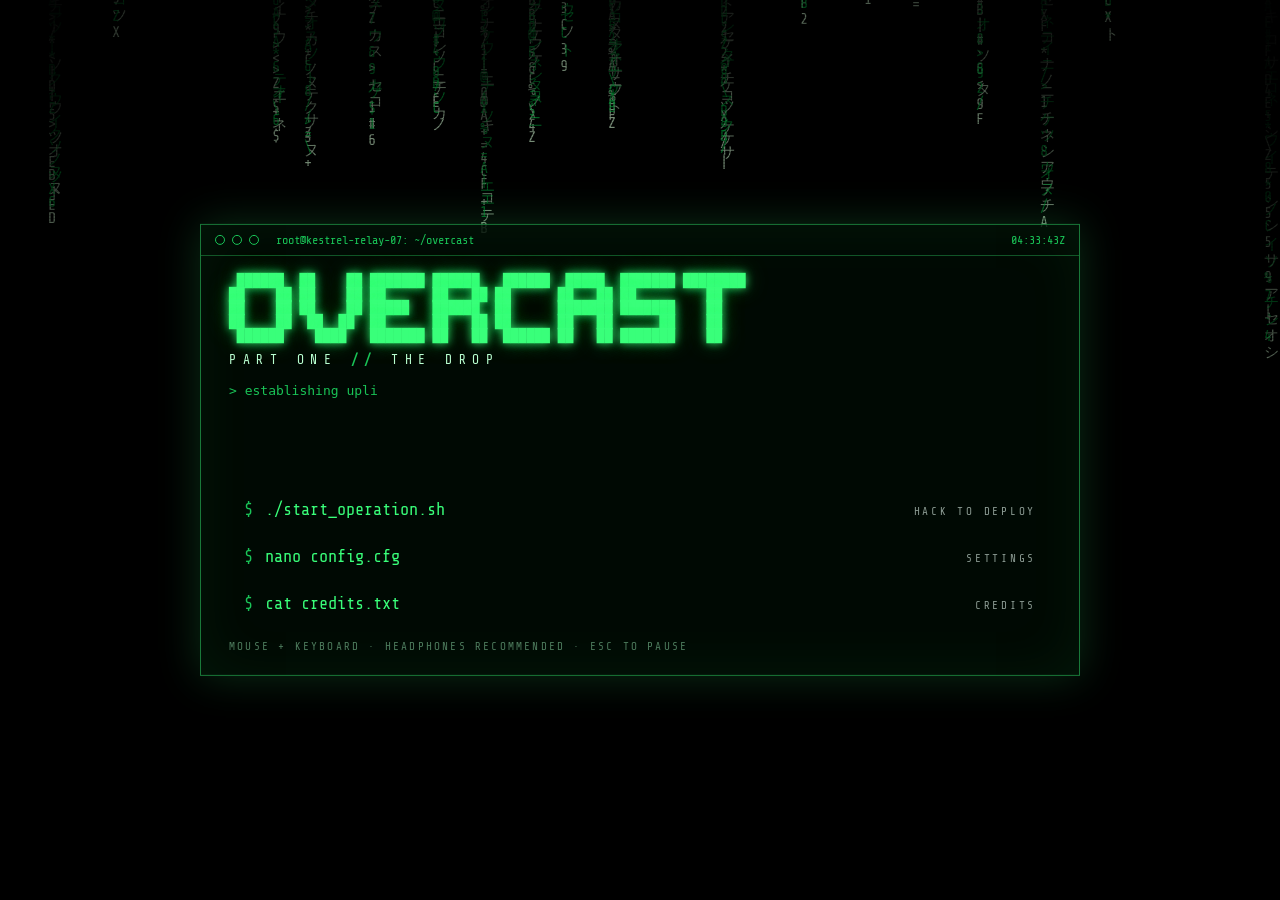
==== commit fec40375: "OVERCAST: fix menu music crash, add README Co-Authored-By: Claude Opus 5.5 <noreply@anthropic.com> C" ====
--- a/overcast/index.html
+++ b/overcast/index.html
@@ -878,13 +878,14 @@
       const roots = kind === 'title' ? [41.2, 36.7, 49, 43.65] : [55, 51.9, 46.25, 49]; const nodes = []; let step = 0, nextT = t0, chord = 0;
       const voices = []; for (let i = 0; i < 4; i++) { const o = this.osc(i % 2 ? 'sawtooth' : 'triangle', 110); const lp = this.filt('lowpass', 600, .8); const g = C.createGain(); g.gain.value = .07; o.connect(lp); lp.connect(g); g.connect(out); o.start(); nodes.push(o); voices.push([o, lp]); }
       const sub = this.osc('sine', 55); const sg = C.createGain(); sg.gain.value = .25; sub.connect(sg); sg.connect(out); sub.start(); nodes.push(sub);
+      const self = this;
       return {
         update() {
           const t = AUD.t; if (t < nextT - .05) return;
           if (step % 16 === 0) { chord = (chord + 1) % roots.length; const r = roots[chord]; const iv = [2, 3, 4.5, 6]; voices.forEach(([o, lp], i) => { o.frequency.setTargetAtTime(r * iv[i], t, .8); lp.frequency.setTargetAtTime(500 + Math.random() * 600, t, 2); }); sub.frequency.setTargetAtTime(r, t, .5); }
           // arpeggio pluck
           const r = roots[chord]; const notes = [4, 6, 8, 9, 12, 9, 8, 6]; const f = r * notes[step % 8] * (kind === 'title' ? 1 : 2);
-          if (kind !== 'title' || step % 2 === 0) { const o = this.osc('square', f); const lp = this.filt('lowpass', 2200, 2); const g = C.createGain(); o.connect(lp); lp.connect(g); g.connect(out); this.env(g.gain, nextT, .005, .05, .35); o.start(nextT); o.stop(nextT + .45); }
+          if (kind !== 'title' || step % 2 === 0) { const o = self.osc('square', f); const lp = self.filt('lowpass', 2200, 2); const g = C.createGain(); o.connect(lp); lp.connect(g); g.connect(out); self.env(g.gain, nextT, .005, .05, .35); o.start(nextT); o.stop(nextT + .45); }
           step++; nextT += kind === 'title' ? .32 : .2;
         },
         stop() { const t = AUD.t; out.gain.setTargetAtTime(0, t, .8); setTimeout(() => nodes.forEach(n => { try { n.stop(); } catch (e) { } }), 4000); },
@@ -3363,7 +3364,7 @@
     let last = performance.now();
     const loop = now => {
       const dt = Math.min(.05, (now - last) / 1000); last = now;
-      try { this.frame(dt); } catch (e) { if (!this._errShown) { this._errShown = true; console.error(e); } }
+      try { this.frame(dt); } catch (e) { if (!this._errShown) { this._errShown = true; console.error(e); } try { UI.hudFrame && G.state === 'play' && UI._fadeAnim(dt); } catch (e2) { } }
       IN.end(); requestAnimationFrame(loop);
     };
     requestAnimationFrame(loop);
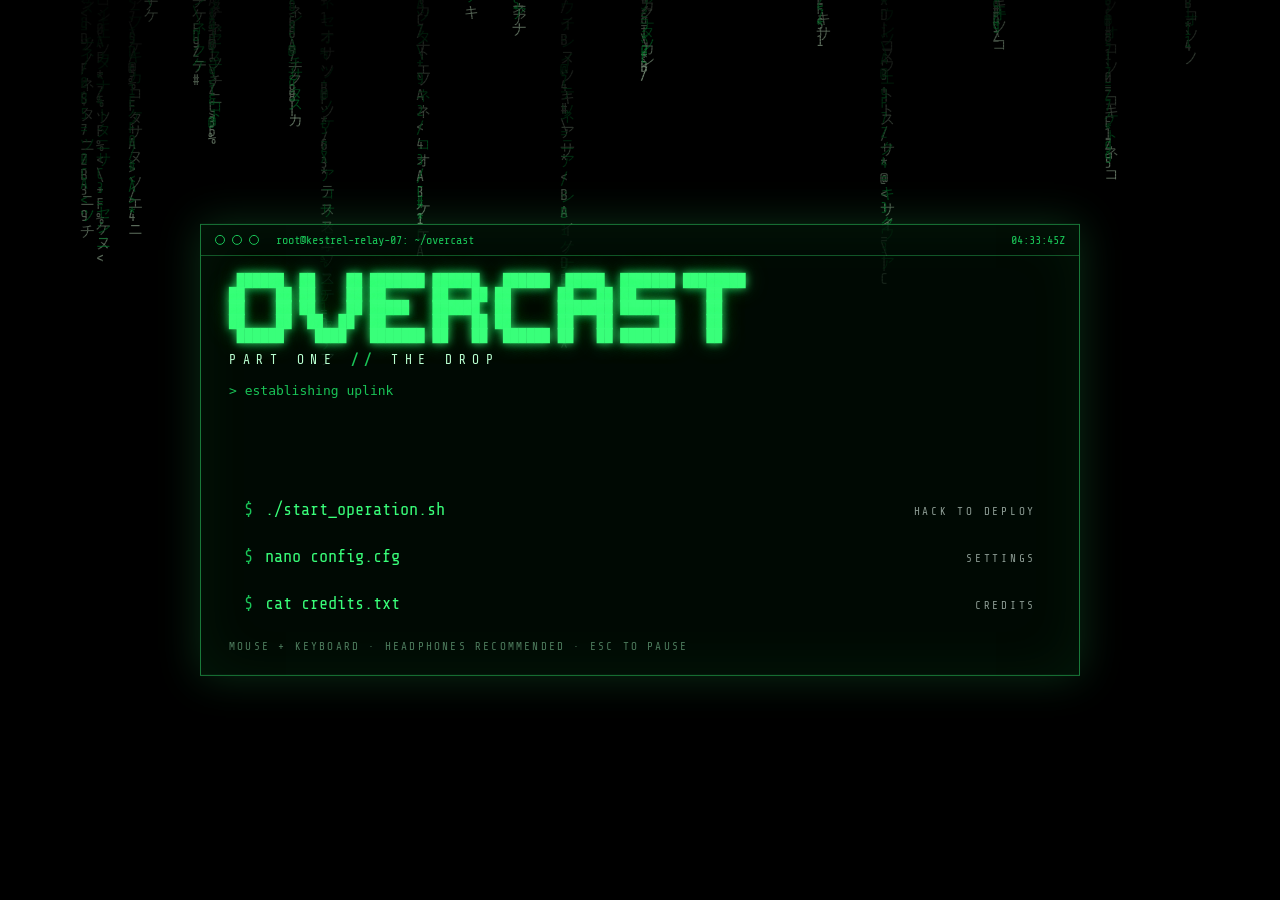
==== commit f5c2031f: "OVERCAST: fix ramp direction, mirror z-fighting, weapon carry, arm IK, juice handover; denser base a" ====
--- a/overcast/index.html
+++ b/overcast/index.html
@@ -902,7 +902,7 @@
    RENDERER — custom WebGL2 engine: procedural PBR-ish materials, shadow
    mapping, spot/point lights, fog, sky, water, particles, skinning.
    ===================================================================== */
-const MAT = { PAINT: 0, WOOD: 1, CONC: 2, CORR: 3, MUD: 4, GRASS: 5, CLOTH: 6, SKIN: 7, BARK: 8, LEAF: 9, EMIT: 10, GLASS: 11, METAL: 12, RUST: 13, BRICK: 14, SNOW: 15, ASPH: 16, CAMO: 17, ROCK: 18, HAIR: 19, LEATHER: 20, RUBBER: 21, PLASTIC: 22, TILE: 23, CANVAS: 24, CHAIN: 25, MIRROR: 26, BLOOD: 27, CLOUD: 29, WETSKIN: 30 };
+const MAT = { PAINT: 0, WOOD: 1, CONC: 2, CORR: 3, MUD: 4, GRASS: 5, CLOTH: 6, SKIN: 7, BARK: 8, LEAF: 9, EMIT: 10, GLASS: 11, METAL: 12, RUST: 13, BRICK: 14, SNOW: 15, ASPH: 16, CAMO: 17, ROCK: 18, HAIR: 19, LEATHER: 20, RUBBER: 21, PLASTIC: 22, TILE: 23, CANVAS: 24, CHAIN: 25, MIRROR: 26, BLOOD: 27, CLOUD: 29, WETSKIN: 30, PUFF: 31 };
 const STRIDE = 11;
 function lin(h) { const c = hexCol(h); return [Math.pow(c[0], 2.2), Math.pow(c[1], 2.2), Math.pow(c[2], 2.2)]; }
 function linA(a) { return [Math.pow(a[0], 2.2), Math.pow(a[1], 2.2), Math.pow(a[2], 2.2)]; }
@@ -952,6 +952,13 @@
   if(vMat==26){ vec2 suv=gl_FragCoord.xy/uRes; vec3 m=texture(uMirror,vec2(suv.x,suv.y)).rgb; float sm=fbm(vPos.xy*9.+vPos.zy*7.); m=m*.93+vec3(.02)*smoothstep(.55,.8,sm); float ed=fbm(vPos.xy*30.); m*=.97+.03*ed; frag=vec4(m*uTint.rgb,1.); return; }
   vec3 N=normalize(vNor); vec3 Vd=uCam-vPos; float dist=length(Vd); vec3 V=Vd/dist;
   if(dot(N,V)<0.) N=-N;
+  if(vMat==31){ // cumulus puff: wrapped sun lighting, blue-grey shadow side, soft silhouette
+    vec3 Nn=N; float w=dot(Nn,uSunDir)*.5+.5; float n=fbm(vPos.xz*.012+vPos.y*.02);
+    vec3 shade=mix(uSky*.85+vec3(.08,.09,.12),vec3(1.,.99,.96)*(.5+uSunCol*.32),smoothstep(.15,.95,w+(n-.5)*.35))*vCol;
+    shade+=uSunCol*.18*pow(max(dot(-V,uSunDir),0.),4.)*(1.-w);
+    float rim=max(dot(Nn,V),0.); float a=smoothstep(.0,.6,rim)*(.75+.5*n);
+    float f=1.-exp(-dist*uFogD); shade=mix(shade,uFog,clamp(f,0.,1.)*.85);
+    frag=vec4(tonemap(shade*uExpo),clamp(a,0.,1.)*uAlpha); return; }
   if(vMat==29){ // layered cloud sheet: procedural density, lit from above, blended
     vec2 q=vPos.xz*.0032+vec2(uTime*.002,uTime*.0007)+vLoc.y*.37; float dd=fbm(q)*.65+fbm(q*3.1+5.)*.35; float th=vCol.r;
     float a=smoothstep(th,th+.22,dd); if(a<.01) discard;
@@ -1599,7 +1606,7 @@
         const poleW = M4.dir(M[SK.CH], side ? -.6 : .6, -1, .25);
         const r = ik2(S, T, .29, .265, V.add(S, poleW));
         const sideAx = M4.dir(M[SK.CH], 1, 0, 0);
-        segMat(M[ua], S, r.E, sideAx); segMat(M[fa], r.E, r.T, sideAx);
+        limbFrames(M[ua], M[fa], S, r.E, r.T, sideAx, false);
         // hand orientation: fingers along weapon forward-down
         const hy = V.norm(M4.dir(W, 0, .5, .9)); const hx = V.norm(M4.dir(W, side ? -1 : 1, 0, 0)); const hz = V.norm(V.cross(hx, hy)); const hx2 = V.cross(hy, hz);
         M4.basis(M[hb], hx2, hy, hz, r.T);
@@ -3139,6 +3146,7 @@
     B.col(0x7a1a14, MAT.CANVAS).box(x + sd * .3, TP.floor + .95, z, .03, .75, .62); B.col(0x8a8c88, MAT.METAL).tube([x + sd * .3, TP.floor + 1.34, z - .33], [x + sd * .3, TP.floor + 1.34, z + .33], .016, .016, 6);
     B.col(0x1a1a1a, MAT.CANVAS).box(x + sd * .26, TP.floor + .85, z - .18, .02, .6, .04).box(x + sd * .26, TP.floor + .85, z + .18, .02, .6, .04); // harness straps
   }
+  cabinCargo(B);
   // overhead: static-line cables, pipes, cable trays, lights
   B.col(0xa0a098, MAT.METAL).tube([-1.0, TP.floor + 2.2, TP.z0 + 1], [-1.0, TP.floor + 2.2, TP.z1], .018, .018, 6).tube([1.0, TP.floor + 2.2, TP.z0 + 1], [1.0, TP.floor + 2.2, TP.z1], .018, .018, 6);
   B.col(0x777770, MAT.METAL); for (let z = TP.z0 + 2; z < TP.z1; z += 3) for (const x of [-1, 1]) B.tube([x, 6.3, z], [x, TP.floor + 2.2, z], .012, .012, 4);
@@ -3209,8 +3217,8 @@
 function poseTransport(bones, o) {
   const m = o.m; const t = M4.create();
   bones.set(m, TPB.BODY * 16);
-  M4.translate(t, m, 0, TP.floor, TP.z1); M4.rotX(t, t, lerp(1.25, -.2, o.ramp)); bones.set(t, TPB.RAMP * 16);
-  M4.translate(t, m, 0, 6.35, TP.z1 + .2); M4.rotX(t, t, lerp(-.42, .55, o.door)); bones.set(t, TPB.DOOR * 16);
+  M4.translate(t, m, 0, TP.floor, TP.z1); M4.rotX(t, t, lerp(-1.32, .23, o.ramp)); bones.set(t, TPB.RAMP * 16);
+  M4.translate(t, m, 0, 6.35, TP.z1 + .2); M4.rotX(t, t, lerp(-.05, -.6, o.door)); bones.set(t, TPB.DOOR * 16);
   M4.translate(t, m, -2.21 - (o.btn || 0) * .03, 2.68, TP.z1 - .55); bones.set(t, TPB.BTN * 16);
   for (let i = 0; i < 4; i++) { const e = TP['eng' + i]; M4.translate(t, m, e[0], e[1], e[2]); M4.rotZ(t, t, o.fan * (i % 2 ? 1.03 : 1)); bones.set(t, (TPB.F0 + i) * 16); }
   bones.set(o.red ? m : ZERO_M, TPB.RED * 16); bones.set(o.green ? m : ZERO_M, TPB.GREEN * 16);
@@ -3344,7 +3352,7 @@
   inCloud: { sunDir: V.norm([.5, .5, -.4]), sunCol: [.8, .78, .75], sky: [.85, .87, .9], gnd: [.6, .62, .64], fog: [.86, .88, .9], fogD: .09, fogH: 0, zen: [.86, .88, .9], hor: [.86, .88, .9], cloud: 0, skyFog: 1, expo: 1.0, wet: 0, rain: 0, wind: 1 },
   above: { sunDir: V.norm([-.55, .32, -.45]), sunCol: [2.3, 2.05, 1.7], sky: [.42, .55, .78], gnd: [.45, .47, .5], fog: [.62, .7, .82], fogD: .00032, fogH: 0, zen: [.1, .24, .58], hor: [.58, .7, .86], cloud: .15, skyFog: .2, expo: 1.0, wet: 0, rain: 0, wind: 1 },
   aboveCabin: { sunDir: V.norm([-.55, .32, -.45]), sunCol: [.5, .45, .38], sky: [.16, .17, .2], gnd: [.1, .1, .1], fog: [.72, .78, .86], fogD: .00045, fogH: 0, zen: [.16, .32, .66], hor: [.66, .76, .88], cloud: .15, skyFog: .35, expo: 1.2, wet: 0, rain: 0, wind: 1 },
-  below: { sunDir: V.norm([.2, .9, .3]), sunCol: [.35, .37, .36], sky: [.5, .56, .58], gnd: [.2, .24, .2], fog: [.52, .58, .58], fogD: .0012, fogH: 0, zen: [.5, .55, .58], hor: [.6, .65, .66], cloud: 1, skyFog: .9, expo: 1.1, wet: .6, rain: .6, wind: 1.6 },
+  below: { sunDir: V.norm([-.55, .42, -.45]), sunCol: [1.7, 1.55, 1.3], sky: [.45, .56, .72], gnd: [.3, .34, .3], fog: [.6, .68, .78], fogD: .00028, fogH: 0, zen: [.14, .3, .62], hor: [.6, .7, .84], cloud: .3, skyFog: .3, expo: 1.0, wet: 0, rain: 0, wind: 1 },
 };
 function envLerp(out, a, b, t) {
   for (const k in a) { const va = a[k], vb = b[k]; if (Array.isArray(va)) { out[k] = out[k] || [0, 0, 0]; for (let i = 0; i < 3; i++) out[k][i] = lerp(va[i], vb[i], t); } else out[k] = lerp(va, vb, t); }
@@ -3492,6 +3500,12 @@
   const y = V.norm(V.sub(p0, p1)); let x = V.sub(xHint, V.sc(y, V.dot(xHint, y))); const l = V.len(x); x = l > 1e-5 ? V.sc(x, 1 / l) : [1, 0, 0]; const z = V.cross(x, y);
   return M4.basis(o, x, y, z, p0);
 }
+// upper + lower limb matrices from the solved joint positions; local X = hinge axis of the bend
+function limbFrames(Mu, Ml, S, E, T, fallback, knee) {
+  const u = V.norm(V.sub(E, S)), f = V.norm(V.sub(T, E)); let h = V.cross(u, f); const hl = V.len(h);
+  if (hl < .08) h = fallback; else { h = V.sc(h, (knee ? -1 : 1) / hl); if (V.dot(h, fallback) < -.2 && hl < .3) h = V.lerp(h, fallback, 1 - hl / .3); }
+  segMatX(Mu, S, E, h); segMatX(Ml, E, T, h); return h;
+}
 function rigCommit(rig) {
   const M = rig.mats;
   for (let i = 0; i < SK.N; i++) { rig.bones.set((rig.hide & (1 << i)) ? ZERO_M : M[i], i * 16); if (rig.fullBones) rig.fullBones.set(M[i], i * 16); }
@@ -3501,15 +3515,15 @@
   const M = rig.mats, sc = rig.sc || 1; const ua = left ? SK.UAL : SK.UAR, fa = left ? SK.FAL : SK.FAR, h = left ? SK.HL : SK.HR;
   const S = M4.pt(M[ua], 0, 0, 0); const r = ik2(S, T, .29 * sc, .265 * sc, V.add(S, pole));
   const side = palm || M4.dir(M[SK.CH], 1, 0, 0);
-  segMatX(M[ua], S, r.E, side); segMatX(M[fa], r.E, r.T, side);
-  if (fingers) segMatX(M[h], r.T, V.add(r.T, fingers), side);
+  const hx = limbFrames(M[ua], M[fa], S, r.E, r.T, side, false);
+  if (fingers) segMatX(M[h], r.T, V.add(r.T, fingers), hx);
   else { M4.copy(M[h], M[fa]); M[h][12] = r.T[0]; M[h][13] = r.T[1]; M[h][14] = r.T[2]; }
   return r;
 }
 function ikLeg(rig, left, T, pole, yawM) {
   const M = rig.mats, sc = rig.sc || 1; const th = left ? SK.THL : SK.THR, sh = left ? SK.SHL : SK.SHR, ft = left ? SK.FTL : SK.FTR;
   const S = M4.pt(M[th], 0, 0, 0); const r = ik2(S, T, .45 * sc, .42 * sc, V.add(S, pole));
-  const side = M4.dir(yawM, 1, 0, 0); segMatX(M[th], S, r.E, side); segMatX(M[sh], r.E, r.T, side);
+  const side = M4.dir(yawM, 1, 0, 0); limbFrames(M[th], M[sh], S, r.E, r.T, side, true);
   M4.basis(M[ft], M4.dir(yawM, 1, 0, 0), [0, 1, 0], M4.dir(yawM, 0, 0, 1), r.T);
   return r;
 }
@@ -3608,10 +3622,14 @@
       const m = this.wl.m; M4.ident(m);
       if (this.weaponMode === 'low') { M4.translate(m, m, .08, .1, -.26); M4.rotY(m, m, .55); M4.rotX(m, m, -.6); wl = this.wl; wl.gr = [0, -.07, .03]; wl.gl = [0, .01, -.36]; }
       else if (this.weaponMode === 'chest') { M4.translate(m, m, .02, .2, -.25); M4.rotY(m, m, .9); M4.rotX(m, m, -.15); M4.rotZ(m, m, 1.2); wl = this.wl; wl.gr = [0, -.07, .03]; wl.gl = [0, .01, -.36]; }
-      else if (this.weaponMode === 'knees') { M4.translate(m, m, 0, -.12, -.36); M4.rotX(m, m, 1.3); wl = this.wl; wl.gr = [0, -.07, .03]; wl.gl = [0, .01, -.36]; }
+      else if (this.weaponMode === 'knees') { wl = this.wl; wl.knees = true; wl.gr = [0, -.07, .03]; wl.gl = [0, .01, -.36]; }
       else if (this.weaponMode === 'lap' || this.weaponMode === 'hidden') { wl = null; }
-      else { M4.translate(m, m, .02, .26, .2); M4.rotZ(m, m, 2.3); wl = { m, gr: null, gl: null }; }
-    }
+      else { M4.translate(m, m, .02, .08, -.2); M4.rotZ(m, m, -.95); M4.rotY(m, m, Math.PI / 2); wl = { m, gr: null, gl: null }; } // slung diagonally across the chest
+    }
+    if (wl && wl.knees) { // butt on the floor between the boots, muzzle up, hands on grip and handguard (pelvis space)
+      const r0 = M4.copy(M4.create(), this.rig.root); this.rig.solve(null, false); M4.copy(this.rig.root, r0); const M = this.rig.mats; const L = M4.create(); M4.translate(L, L, 0, .02, -.44); M4.rotX(L, L, 1.22);
+      M4.mul(wl.m, M4.invert(M4.create(), M[SK.CH]), M4.mul(M4.create(), M[SK.PEL], L)); }
+    else if (wl) wl.knees = false;
     this.rig.solve(wl, false);
     if (this.weaponKind) { if (this.weaponMode === 'hidden') M4.copy(this.wdyn.m, ZERO_M); else if (this.weaponMode === 'lap' && this.lapM) M4.copy(this.wdyn.m, this.lapM(this)); else M4.copy(this.wdyn.m, this.rig.mats[SK.WPN]); }
     if (this.post) this.post(this, dt);
@@ -3696,11 +3714,11 @@
     const [f, s] = this.moveInput(); const spd = IN.k('ShiftLeft') ? 3.6 : 1.7; const sy = Math.sin(this.yaw), cy = Math.cos(this.yaw);
     const L = this.local; this.vel[0] = damp(this.vel[0], (-sy * f + cy * s) * spd, 9, dt); this.vel[2] = damp(this.vel[2], (-cy * f - sy * s) * spd, 9, dt);
     L[0] += this.vel[0] * dt; L[2] += this.vel[2] * dt;
-    const pl = Story.plane; const rampLen = TP.rampL * Math.cos(-pl.rampAng);
+    const pl = Story.plane; const rampLen = TP.rampL * Math.cos(pl.rampAng);
     const onRamp = L[2] > TP.z1; const hw = onRamp ? 2.1 : 1.85; L[0] = clamp(L[0], -hw, hw);
     L[2] = clamp(L[2], -12, pl.ramp > .9 ? TP.z1 + rampLen + 3 : TP.z1 - .4);
     for (const a of Story.cabinBlockers()) { const dx = L[0] - a[0], dz = L[2] - a[2]; const d = Math.hypot(dx, dz); if (d < .55 && d > 1e-4) { L[0] = a[0] + dx / d * .55; L[2] = a[2] + dz / d * .55; } }
-    L[1] = onRamp ? TP.floor - (L[2] - TP.z1) * Math.tan(-pl.rampAng) : TP.floor;
+    L[1] = onRamp ? TP.floor - (L[2] - TP.z1) * Math.tan(Math.max(0, pl.rampAng)) : TP.floor;
     this.speed = Math.hypot(this.vel[0], this.vel[2]);
     this.stepAcc = (this.stepAcc || 0) + this.speed * dt; if (this.stepAcc > 1.3) { this.stepAcc = 0; AUD.step('metal', null, .22); }
     if (L[2] > TP.z1 + rampLen - .2 && pl.ramp > .9) Story.playerJumped();
@@ -3916,6 +3934,7 @@
   W.vehicles.push({ car: truck, pos: [-40, 0, -100], yaw: .3 }, { car: jeep, pos: [-110, 0, -98], yaw: 1.2 }, { car: jeep, pos: [-14, 0, 48], yaw: -.4 }, { car: truck, pos: [-180, 0, 0], yaw: 1.57 });
   for (const v of W.vehicles) W.colBox(v.pos[0], 1, v.pos[2], 3.2, 2, 3.2, {});
   // the parked transport's solid footprint (open at the ramp)
+  clutterFOB(W);
   { const px = FOB.plane.x, pz = FOB.plane.z; W.planeCol = W.col(px - 13.0, 0, pz - 3.4, px + 26, 8, pz + 3.4, { surf: 'metal' }); W.col(px - 6, 0, pz - 4.2, px + 4, 2.2, pz + 4.2, {}); }
 }
 // flat runway numbers
@@ -3950,8 +3969,8 @@
   B.col(0xd8d8d0, MAT.PLASTIC).box(sx, fy + .4, z0 + .12, .12, .8, .12);
   B.col(0xb8bcc0, MAT.METAL).cyl(sx, fy + .88, z0 + .08, .02, .018, .16, 10).tube([sx, fy + 1.03, z0 + .08], [sx, fy + 1.05, z0 + .2], .014, .012, 8); B.col(0x2050c0, MAT.PAINT).cyl(sx - .06, fy + .88, z0 + .07, .018, .018, .03, 8);
   // mirror frame (the reflective quad itself is a dynamic object)
-  B.col(0x8a8c88, MAT.METAL).box(sx, fy + 1.55, z0 + .015, .74, .94, .02); B.col(0x2a2a2a, MAT.METAL).box(sx, fy + 2.06, z0 + .06, .5, .06, .1); B.col(0xfff6e8, MAT.EMIT).box(sx, fy + 2.03, z0 + .1, .44, .015, .02); W.light([sx, fy + 2.0, z0 + .35], 0xfff0dc, .7, 2.6); W.mirror = { p: [sx, fy + 1.55, z0 + .03], n: [0, 0, 1], w: .68, h: .88 };
-  D.col(0x7a5a3a, MAT.RUST).box(sx + .3, fy + 1.12, z0 + .028, .02, .06, .002);
+  B.col(0x8a8c88, MAT.METAL).box(sx, fy + 1.55, z0 + .038, .74, .94, .02); B.col(0x2a2a2a, MAT.METAL).box(sx, fy + 2.06, z0 + .06, .5, .06, .1); B.col(0xfff6e8, MAT.EMIT).box(sx, fy + 2.03, z0 + .1, .44, .015, .02); W.light([sx, fy + 2.0, z0 + .35], 0xfff0dc, .7, 2.6); W.mirror = { p: [sx, fy + 1.55, z0 + .056], n: [0, 0, 1], w: .68, h: .88 };
+  D.col(0x7a5a3a, MAT.RUST).box(sx + .3, fy + 1.1, z0 + .05, .02, .04, .002);
   B.col(0x9a9c98, MAT.METAL).box(sx, fy + 1.06, z0 + .1, .6, .02, .14);                          // shelf
   B.col(0x2a5a8a, MAT.PLASTIC).cyl(sx - .18, fy + 1.07, z0 + .1, .03, .03, .14, 8); B.col(0xd8d8d0, MAT.PLASTIC).cyl(sx + .15, fy + 1.07, z0 + .1, .022, .02, .1, 8); B.col(0x3a3a3a, MAT.PLASTIC).box(sx + .05, fy + 1.09, z0 + .1, .13, .04, .05);
   B.col(0x777777, MAT.METAL).box(sx + .62, fy + 1.3, z0 + .07, .3, .38, .12); B.col(0xeeeeea, MAT.PAINT).box(sx + .62, fy + 1.1, z0 + .1, .2, .04, .06);  // paper towels
@@ -3998,17 +4017,167 @@
   return layers;
 }
 
-/* ---------------- the drop zone: endless jungle below the deck ---------------- */
+
+/* ---- 09b_clutter.js ---- */
+/* =====================================================================
+   OVERCAST — dense dressing: base clutter, packed cargo cabin,
+   cumulus cloud field and the huge world below.
+   ===================================================================== */
+/* ---------------- the base: a lot more stuff everywhere ---------------- */
+function clutterFOB(W) {
+  const R = () => W.R(); const B = W.B, D = W.D;
+  // keep-out: the walking route container → ramp, and the vignette stages
+  const route = [[-126, -19], [-110, -60], [-90, -100], [-78, -120]];
+  const keep = [[FOB.mech.x, FOB.mech.z, 9], [FOB.tent.x, FOB.tent.z, 7], [FOB.pad.x, FOB.pad.z, 17], [-120, -45, 4], [-155, -40, 7], [FOB.cont.x, FOB.cont.z, 6], [-190, -104, 9], [-30, -42, 7], [-12, -42, 6], [-58, -120, 30], [-92, -126, 6]];
+  const segD = (x, z, a, b) => { const dx = b[0] - a[0], dz = b[1] - a[1]; const t = clamp(((x - a[0]) * dx + (z - a[1]) * dz) / (dx * dx + dz * dz), 0, 1); return Math.hypot(x - a[0] - dx * t, z - a[1] - dz * t); };
+  const taken = [];
+  const free = (x, z, r) => {
+    for (let i = 0; i < route.length - 1; i++) if (segD(x, z, route[i], route[i + 1]) < 4.5 + r) return false;
+    for (const [kx, kz, kr] of keep) if (Math.hypot(x - kx, z - kz) < kr + r) return false;
+    if (Math.abs(z + 10) < 2.5 + r && x > -205 && x < -55) return false; if (Math.abs(z - 90) < 2.5 + r && x > -205 && x < -55) return false; // jogging loop
+    if (Math.abs(x + 200) < 2.5 + r && z > -12 && z < 92) return false; if (Math.abs(x + 60) < 2.5 + r && z > -12 && z < 92) return false;
+    if (Math.abs(x + 100) < 2.5 + r && z > -82 && z < 12) return false; if (Math.abs(x + 70) < 2.5 + r && z > -82 && z < 12) return false; if (Math.abs(z + 80) < 2.5 + r && x > -102 && x < -68) return false;
+    if (Math.abs(z - FOB.runway.z) < FOB.runway.w / 2 + 2 && x > -230) return false;
+    for (const t of taken) if (Math.hypot(x - t[0], z - t[1]) < t[2] + r) return false;
+    taken.push([x, z, r]); return true;
+  };
+  const drum = (x, z, c) => { W.barrel(x, z, 0, c); };
+  const kinds = {
+    crates(x, z) { for (let i = 0; i < 4; i++) W.crateStack(x + (i % 2) * 1.0, z + (i / 2 | 0) * 1.0, 0); B.col(0x2a2c22, MAT.CANVAS); for (const dx of [.5]) B.box(x + dx, 1.85, z + .5, 2.1, .03, 2.1); },
+    drums(x, z) { const c = [0x3a4a2a, 0x7a1a12, 0x2a3a5a, 0x6a6a5a][R() * 4 | 0]; for (let i = 0; i < 6; i++) drum(x + (i % 3) * .66, z + (i / 3 | 0) * .66, c); if (R() < .5) for (let i = 0; i < 2; i++) drum(x + .33 + i * .66, z + .33, c); },
+    pallets(x, z) { for (let i = 0; i < 3; i++) { W.pallet(x + i * 1.4, z, .05); W.sacks(x + i * 1.4, z, .2); } B.col(0x4a5038, MAT.CANVAS).box(x + 1.4, .95, z, 4.2, .05, 1.5); },
+    ammo(x, z) { B.col(0x4a5432, MAT.METAL); for (let i = 0; i < 12; i++) B.box(x + (i % 4) * .34, .14 + (i / 8 | 0) * .28, z + ((i / 4 | 0) % 2) * .22, .3, .25, .18); W.colBox(x + .5, .3, z + .1, 1.4, .6, .5, {}); },
+    tires(x, z) { W.tires(x, z, 0); W.tires(x + .8, z + .3, 0); },
+    gen(x, z) { const g = W.generator(x, z, R() * 4 | 0); W.genPos.push(g); D.col(0x111111, MAT.RUBBER); let px = x, pz = z; for (let i = 0; i < 6; i++) { const nx = px + rnd(-3, 3), nz = pz + rnd(-3, 3); D.tube([px, .04, pz], [nx, .04, nz], .025, .025, 5); px = nx; pz = nz; } },
+    cones(x, z) { for (let i = 0; i < 5; i++) { B.col(0xe05010, MAT.PLASTIC).cyl(x + i * 1.6, 0, z, .18, .03, .55, 8); B.col(0xeeeeee, MAT.PAINT).cyl(x + i * 1.6, .25, z, .11, .08, .08, 8); } },
+    jersey(x, z) { for (let i = 0; i < 4; i++) { B.col(0x8a8680, MAT.CONC).tbox(x + i * 3, .45, z, 2.9, .9, .7, 2.9, .25); W.colBox(x + i * 3, .45, z, 2.9, .9, .7, {}); } },
+    toilets(x, z) { for (let i = 0; i < 3; i++) { const px = x + i * 1.3; B.col(0x2a5a8a, MAT.PLASTIC).box(px, 1.15, z, 1.15, 2.3, 1.15).box(px, 2.35, z, 1.2, .1, 1.2); B.col(0x1a3a5a, MAT.PLASTIC).box(px, 1.1, z - .58, .9, 2, .02); W.colBox(px, 1.15, z, 1.15, 2.3, 1.15, {}); } },
+    canopy(x, z) { // tarp shelter with folding tables, boxes, radios
+      B.col(0x4e5440, MAT.CANVAS).box(x, 2.6, z, 6, .05, 4); for (const s of [-1, 1]) for (const e of [-1, 1]) B.col(0x555555, MAT.METAL).cyl(x + s * 2.9, 0, z + e * 1.9, .04, .04, 2.6, 6);
+      B.col(0x6a6a5a, MAT.METAL).box(x, .75, z, 2.4, .05, .8); for (const s of [-1, 1]) B.box(x + s * 1.1, .37, z, .04, .74, .7);
+      B.col(0x2a2c26, MAT.PLASTIC).box(x - .6, .95, z, .4, .35, .3).box(x + .3, .9, z + .1, .5, .25, .35); B.col(0x30d050, MAT.EMIT).box(x - .6, 1.0, z - .16, .25, .12, .01);
+      B.col(0xd8d0b0, MAT.PAINT).box(x + .7, .78, z - .1, .4, .01, .3); W.colBox(x, .4, z, 2.4, .8, .8, {});
+      for (let i = 0; i < 4; i++) { W.crate(x - 2.4 + i * .5, z + 1.5, 0, .45, .45, .45, 0x5a5a3a); }
+    },
+    conex(x, z) { W.container(x, z, R() < .5 ? 0 : 1, [0x4a5a3a, 0x7a3020, 0x6a6a62, 0x3a3e36][R() * 4 | 0], 0); },
+    bladder(x, z) { B.col(0x2a2c26, MAT.RUBBER).sph(x, .4, z, 2.6, .45, 1.6, 12, 5); W.colBox(x, .4, z, 5, .8, 3, {}); D.col(0x111111, MAT.RUBBER).tube([x + 2.5, .1, z], [x + 6, .05, z + 2], .05, .05, 6); },
+    lights(x, z) { B.col(0xc8a020, MAT.PAINT).box(x, .6, z, 1.6, 1.2, 1.0); B.col(0x555555, MAT.METAL).cyl(x, 1.2, z, .06, .05, 6, 6); B.col(0x2a2a2a, MAT.METAL).box(x, 7.2, z, 1.6, .5, .2); B.col(0xfff6e0, MAT.EMIT); for (let i = 0; i < 4; i++) B.box(x - .6 + i * .4, 7.2, z - .11, .3, .3, .02); W.colBox(x, .6, z, 1.6, 1.2, 1, {}); W.light([x, 7, z - .5], 0xfff0d8, 1.6, 22); },
+    bikes(x, z) { for (let i = 0; i < 3; i++) { const px = x + i * .9; B.col(0x111111, MAT.RUBBER).cylX(px, .33, z - .65, .33, .1, 12).cylX(px, .33, z + .65, .33, .1, 12); B.col(0x3a4030, MAT.PAINT).box(px, .65, z, .2, .3, 1.0); B.col(0x111111, MAT.LEATHER).box(px, .85, z + .15, .22, .1, .55); B.col(0x222222, MAT.METAL).box(px, 1.0, z - .55, .7, .04, .04); } W.colBox(x + .9, .5, z, 2.6, 1, 1.6, {}); },
+    truck(x, z) { const car = W._cars || (W._cars = [buildCar('truck', 0x4a5038), buildCar('pickup', 0x4e5440), buildCar('truck', 0x5a5a48)]); const c = car[R() * 3 | 0]; const yaw = R() * TAU; W.vehicles.push({ car: c, pos: [x, 0, z], yaw }); W.colBox(x, 1.1, z, 3.4, 2.2, 3.4, {}); },
+    stack2(x, z) { W.container(x, z, R() < .5 ? 0 : 1, [0x4a5a3a, 0x7a3020, 0x2a4a6a, 0x6a6a62][R() * 4 | 0], 0); W.container(x, z, R() < .5 ? 0 : 1, [0x3a3e36, 0x5a2a20, 0x8a6a3a][R() * 3 | 0], 2.59); },
+    mesh(x, z) { // camo net over a stack
+      W.crateStack(x, z, 0); W.crateStack(x + 1, z, 0); B.col(0x3a4428, MAT.CAMO); B.begin(); B.quad([x - 1.6, 0, z - 1.5], [x + 2.6, 0, z - 1.5], [x + 1.8, 2.2, z], [x - .8, 2.2, z]); B.quad([x - .8, 2.2, z], [x + 1.8, 2.2, z], [x + 2.6, 0, z + 1.5], [x - 1.6, 0, z + 1.5]); },
+  };
+  const names = Object.keys(kinds); const size = { truck: 4.5, stack2: 4.2, crates: 2.5, drums: 2.2, pallets: 3.5, ammo: 1.5, tires: 1.4, gen: 2.5, cones: 4.5, jersey: 6.5, toilets: 2.6, canopy: 4.2, conex: 4, bladder: 4, lights: 1.5, bikes: 2.2, mesh: 2.8 };
+  let placed = 0;
+  const weighted = names.concat(['truck', 'truck', 'stack2', 'conex', 'canopy', 'crates', 'drums', 'mesh', 'pallets']);
+  for (let n = 0; n < 12000 && placed < 700; n++) {
+    // denser near the walking route, the plane and the tents
+    const near = R() < .7; const x = near ? rnd(-215, -20) : rnd(-310, 300), z = near ? rnd(-100, 60) : rnd(-90, 120);
+    const k = weighted[R() * weighted.length | 0]; if (!free(x, z, size[k])) continue; kinds[k](x, z); placed++;
+  }
+  // scattered small junk right along the route edges (crates, cases, drums) so the walk feels busy
+  for (let i = 0; i < route.length - 1; i++) { const a = route[i], b = route[i + 1]; for (let t = .03; t < 1; t += .05) { const x = lerp(a[0], b[0], t), z = lerp(a[1], b[1], t); const dx = b[0] - a[0], dz = b[1] - a[1], L = Math.hypot(dx, dz); const nx = -dz / L, nz = dx / L; const sd = R() < .5 ? -1 : 1; const px = x + nx * sd * rnd(5.5, 8), pz = z + nz * sd * rnd(5.5, 8); if (!free(px, pz, 1)) continue; if (R() < .5) W.crateStack(px, pz, 0); else drum(px, pz, 0x3a4a2a); } }
+  W.clutterTaken = taken;
+}
+
+/* ---------------- the cargo cabin, packed ---------------- */
+function cabinCargo(B) {
+  const f = TP.floor, rng = mulberry(4242), R = () => rng();
+  const bag = (x, y, z, c) => { B.col(c, MAT.CANVAS).sph(x, y + .14, z, .2, .15, .32, 9, 5); B.col(dk(c, .7), MAT.CANVAS).box(x, y + .29, z, .04, .02, .5); B.col(0x111111, MAT.CANVAS).torus(x, y + .3, z - .2, .05, .01, 6, 3); };
+  const ruck = (x, y, z, c) => { B.col(c, MAT.CANVAS).box(x, y + .25, z, .32, .5, .25); B.col(dk(c, .8), MAT.CANVAS).box(x, y + .15, z + (x > 0 ? -.13 : .13) * 0, .26, .18, .27).box(x, y + .52, z, .3, .06, .26); };
+  const can = (x, y, z) => { B.col(0x4a5432, MAT.METAL).box(x, y + .11, z, .14, .22, .28); B.col(0x2a2e1e, MAT.METAL).box(x, y + .23, z, .05, .02, .2); B.col(0xc8a020, MAT.PAINT).box(x + .071, y + .12, z, .002, .05, .15); };
+  const case_ = (x, y, z, c, w = .55, h = .22, d = .4) => { B.col(c, MAT.PLASTIC).box(x, y + h / 2, z, w, h, d); B.col(dk(c, .6), MAT.PLASTIC).box(x, y + h / 2, z, w + .01, .03, d + .01); B.col(0x888888, MAT.METAL).box(x, y + h + .015, z, .14, .03, .03); };
+  // under every seat: rucksacks, duffels, ammo cans, cases
+  for (const s of TP.seats) {
+    const x = s.pos[0] + s.side * .05, z = s.pos[2]; const k = R();
+    if (k < .3) ruck(x, f, z, [0x4a5038, 0x5a5e44, 0x3e4430][R() * 3 | 0]); else if (k < .55) bag(x, f, z, [0x4a5038, 0x2a2e26, 0x5a5440][R() * 3 | 0]); else if (k < .8) { can(x - .08, f, z - .1); can(x + .08, f, z + .12); } else case_(x, f, z, [0x1a1a1a, 0x3a4030][R() * 2 | 0], .4, .2, .5);
+    // helmet bags / canteens hanging off the seat frame
+    if (R() < .4) { B.col(0x3a3f30, MAT.CANVAS).box(s.pos[0] + s.side * .3, f + .3, z + .2, .04, .25, .15); }
+  }
+  // forward cargo bay: palletised load under nets, strapped drums, cases, duffel pile
+  const pal = (x, z) => { B.col(0x6a5640, MAT.WOOD).box(x, f + .07, z, 1.6, .14, 1.2); };
+  pal(-1.2, -17.8); pal(1.2, -17.8); pal(-1.2, -16.3); pal(1.2, -16.3);
+  for (const [x, z] of [[-1.5, -18.1], [-.9, -18.1], [-1.5, -17.5], [-.9, -17.5]]) { B.col(0x3a4a2a, MAT.METAL).cyl(x, f + .14, z, .29, .29, .88, 14); B.col(0x2a3a1a, MAT.METAL).torus(x, f + .45, z, .29, .015, 14, 3).torus(x, f + .8, z, .29, .015, 14, 3); B.col(0x1a1a1a, MAT.METAL).cyl(x + .12, f + 1.02, z, .04, .04, .02, 8); }
+  for (let i = 0; i < 6; i++) case_(.75 + (i % 2) * .7, f + .14 + (i / 2 | 0) * .3, -17.8, [0x2a2e26, 0x4a5038, 0x1a1a1a][i % 3], .62, .28, 1.0);
+  B.col(0x5a5040, MAT.WOOD); for (let i = 0; i < 4; i++) B.box(-1.2 + (i % 2) * .7, f + .5 + (i / 2 | 0) * .7, -16.3, .62, .66, 1.0);
+  for (let i = 0; i < 9; i++) bag(.8 + (i % 3) * .3, f + .14 + (i / 3 | 0) * .22, -16.4 + rnd(-.3, .3), [0x4a5038, 0x2a2e26, 0x5a5440, 0x2a3a5a][i % 4]);
+  // suitcases (yes — somebody brought a suitcase)
+  case_(-1.8, f, -14.2, 0x3a2a20, .5, .7, .25); case_(-1.75, f, -13.6, 0x1a2a4a, .45, .62, .24); B.col(0x888888, MAT.METAL).box(-1.8, f + .78, -14.2, .2, .04, .03);
+  // nets + ratchet straps over the load
+  B.col(0x1a1c16, MAT.CANVAS); for (let i = 0; i < 9; i++) { const z = -18.6 + i * .33; B.beam([-2.1, f + .15, z], [-2.0, f + 1.5, z], .02, .02).beam([-2.0, f + 1.5, z], [2.0, f + 1.5, z], .02, .02).beam([2.0, f + 1.5, z], [2.1, f + .15, z], .02, .02); }
+  for (let i = 0; i < 9; i++) { const x = -2 + i * .5; B.beam([x, f + 1.52, -18.7], [x, f + 1.52, -15.6], .02, .02); }
+  B.col(0xc8a020, MAT.CANVAS); for (const z of [-17.8, -16.3]) B.beam([-2.2, f + .02, z], [-2.0, f + 1.56, z], .05, .01).beam([-2.0, f + 1.56, z], [2.0, f + 1.56, z], .05, .01).beam([2.0, f + 1.56, z], [2.2, f + .02, z], .05, .01);
+  // rear corners behind the last seats: more crates and a stretcher
+  for (const s of [-1, 1]) { for (let i = 0; i < 3; i++) { B.col(0x5a5040, MAT.WOOD).box(s * 2.1, f + .3 + i * .58, 10.5, .7, .56, .9); B.col(0x2a2a20, MAT.PAINT).box(s * 1.74, f + .3 + i * .58, 10.5, .01, .2, .5); } }
+  B.col(0x4a5038, MAT.CANVAS).box(-2.35, f + 2.1, 11.6, .1, 2, .6); B.col(0x777777, MAT.METAL).box(-2.32, f + 2.1, 11.32, .05, 2.1, .04).box(-2.32, f + 2.1, 11.88, .05, 2.1, .04);
+  // walls above the seats: cable looms, hoses, extinguishers, O2 bottles, first-aid bags, hanging straps
+  for (const s of [-1, 1]) {
+    const wx = s * 2.62;
+    for (let k = 0; k < 4; k++) { B.col([0x111111, 0x1a1a1a, 0x3a3a3a, 0x8a2a1a][k], MAT.RUBBER).tube([wx - s * k * .03, 4.55 + k * .05, TP.z0 + 1], [wx - s * k * .03, 4.55 + k * .05, TP.z1 - .3], .018, .018, 5); }
+    B.col(0x666660, MAT.METAL); for (let z = TP.z0 + 1.5; z < TP.z1; z += .9) B.box(wx - s * .04, 4.6, z, .03, .16, .05);
+    for (let z = -10.6; z < 9.6; z += 1.44) { for (let k = 0; k < 3; k++) { const zz = z + k * .06; B.col(0x111111, MAT.RUBBER).tube([wx, 4.5, zz], [wx - s * .05, 4.0 - R() * .4, zz + .25 * (R() - .5)], .007, .007, 4); } }
+    for (const z of [-9.5, -2.3, 4.9]) { B.col(0xa01010, MAT.PAINT).cyl(wx - s * .05, 3.6, z, .07, .07, .45, 10); B.col(0x111111, MAT.METAL).cyl(wx - s * .05, 4.05, z, .03, .03, .08, 6); }
+    for (const z of [-6, 1.2, 8.4]) { B.col(0x3a6a3a, MAT.METAL).cyl(wx - s * .07, 3.5, z, .09, .09, .7, 10); B.col(0xc8c8c0, MAT.METAL).cyl(wx - s * .07, 4.2, z, .04, .04, .06, 8); B.col(0x111111, MAT.RUBBER).tube([wx - s * .07, 4.26, z], [wx - s * .2, 4.0, z + .3], .01, .01, 4); }
+    for (const z of [-4.2, 6.6]) { B.col(0x3a4a2a, MAT.CANVAS).box(wx - s * .1, 3.7, z, .16, .32, .42); B.col(0xeeeeee, MAT.PAINT).box(wx - s * .19, 3.7, z, .005, .16, .16); B.col(0xb01818, MAT.PAINT).box(wx - s * .195, 3.7, z, .004, .1, .03).box(wx - s * .195, 3.7, z, .004, .03, .1); }
+    // cargo net strung along the upper wall with gear stuffed in it
+    B.col(0x1a1c16, MAT.CANVAS); for (let z = -11; z < 10; z += .3) B.beam([wx, 5.1, z], [wx - s * .06, 5.7, z], .012, .012); for (const y of [5.1, 5.4, 5.7]) B.beam([wx - s * .03, y, -11], [wx - s * .03, y, 10], .012, .012);
+    for (let z = -10.5; z < 9.5; z += 1.2 + R()) { if (R() < .6) bag(wx - s * .2, 5.05, z, [0x4a5038, 0x2a2e26, 0x5a5440][R() * 3 | 0]); else B.col(0x3a3e2c, MAT.PAINT).sph(wx - s * .2, 5.3, z, .15, .11, .15, 8, 4); }
+  }
+  // ceiling: extra cable trays, hydraulic lines, hanging straps
+  B.col(0x2a2c28, MAT.METAL).box(-1.2, 6.42, -3, .3, .06, 30).box(1.2, 6.42, -3, .3, .06, 30);
+  for (const x of [-1.2, 1.2]) for (let k = 0; k < 5; k++) B.col([0x111111, 0x8a2a1a, 0x1a3a6a, 0x111111, 0x3a3a3a][k], MAT.RUBBER).tube([x - .1 + k * .05, 6.37, TP.z0 + 1], [x - .1 + k * .05, 6.37, TP.z1 - .2], .015, .015, 5);
+  B.col(0x6a5a2a, MAT.METAL).tube([.4, 6.1, TP.z0 + 1], [.4, 6.1, TP.z1], .03, .03, 8);
+  B.col(0x1a1a1a, MAT.CANVAS); for (let z = -11; z < 11; z += .8) { const x = (R() - .5) * 1.6; B.beam([x, 6.3, z], [x + (R() - .5) * .1, 5.6 - R() * .4, z + (R() - .5) * .2], .03, .006); }
+  // floor: tie-down straps snaking across, spare static lines
+  B.col(0xc8a020, MAT.CANVAS); for (let z = -11; z < 10; z += 2.7) B.beam([-1.7, f + .015, z], [1.7, f + .015, z + .4], .05, .006);
+}
+
+/* ---------------- cumulus field (soft, puffy, sunlit) ---------------- */
+const PUFFS = { blobs: [], items: [] };
+function buildCumulus(seed, cx, cz, n, opt = {}) {
+  const rng = mulberry(seed), R = () => rng(); const items = [];
+  for (let c = 0; c < n; c++) {
+    let x, z; const a = R() * TAU, d = (opt.minR || 0) + Math.pow(R(), .7) * (opt.maxR || 4500); x = cx + Math.cos(a) * d; z = cz + Math.sin(a) * d;
+    const base = (opt.base || 700) + R() * (opt.spread || 350); const size = 50 + Math.pow(R(), 1.5) * 220;
+    const B = new MB(12000); const blobs = [];
+    const k = 6 + (size / 18 | 0);
+    for (let i = 0; i < k; i++) {
+      const ang = R() * TAU, rr = Math.pow(R(), .6) * size * .6; const bx = Math.cos(ang) * rr, bz = Math.sin(ang) * rr;
+      const r = size * (.28 + R() * .3) * (1 - rr / size * .5); const by = r * .45 + R() * size * .25 * (1 - rr / size);
+      const shade = .85 + R() * .15; B.col([shade, shade, shade], MAT.PUFF).sph(bx, by, bz, r, r * (.75 + R() * .25), r, 12, 7);
+      blobs.push([x + bx, base + by, z + bz, r * .85]);
+    }
+    // flat-ish base
+    B.col([.78, .8, .84], MAT.PUFF).sph(0, size * .12, 0, size * .75, size * .14, size * .7, 14, 5);
+    const it = { mesh: B.mesh(), m: M4.trs(M4.create(), M4.create(), x, base, z, 0, 0, 0), pos: [x, base + size * .3, z], r: size * 1.4, alpha: .93, noShadow: true, puff: true, blobs, cx: x, cz: z, base, size };
+    items.push(it); PUFFS.blobs.push(...blobs);
+  }
+  PUFFS.items.push(...items); return items;
+}
+function puffAt(p) { for (const b of PUFFS.blobs) { const dx = p[0] - b[0], dy = p[1] - b[1], dz = p[2] - b[2]; if (dx * dx + dy * dy + dz * dz < b[3] * b[3]) return true; } return false; }
+
+/* ---------------- the huge world below ---------------- */
 function buildDropZone(W) {
-  W.initTerrain((x, z) => fbm(x * .0012, z * .0012, 5) * 260 + fbm(x * .006, z * .006, 3) * 40 - Math.max(0, 40 - Math.abs(z - Math.sin(x * .002) * 300 - 200) * .3) * 2, 40);
+  const river = (x, z) => Math.abs(z - Math.sin(x * .0011) * 900 - Math.sin(x * .0037) * 160 - 200);
+  W.initTerrain((x, z) => {
+    const r = Math.hypot(x, z); let h = fbm(x * .0009, z * .0009, 5) * 320 + fbm(x * .005, z * .005, 3) * 55;
+    h += smooth((r - 2600) / 4200) * (fbm(x * .0005 + 7, z * .0005, 5) * 1900 + 300);           // mountain ranges ringing the valley
+    h -= Math.max(0, 70 - river(x, z) * .25) * 2.2;                                             // the river valley
+    return h;
+  }, 80);
   W.buildTerrainMesh((x, z, y, n) => {
-    const v = vnoise(x * .02, z * .02), r = Math.abs(z - Math.sin(x * .002) * 300 - 200) < 20;
-    if (r) return { c: lin(0x3a4a40), m: MAT.MUD };
-    return { c: lin(v > .5 ? 0x1a3418 : 0x24421e).map(q => q * (.7 + vnoise(x * .1, z * .1) * .5)), m: MAT.LEAF };
+    const v = vnoise(x * .01, z * .01), rv = river(x, z);
+    if (rv < 28) return { c: lin(0x3a5054), m: MAT.TILE };
+    if (rv < 45) return { c: lin(0x6a5e44), m: MAT.MUD };
+    if (y > 1500) return { c: lin(0x8a8a86).map(q => q * (.85 + v * .3)), m: MAT.ROCK };
+    if (n[1] < .72) return { c: lin(0x4a4a3a).map(q => q * (.8 + v * .4)), m: MAT.ROCK };
+    return { c: lin(v > .5 ? 0x1a3418 : 0x24421e).map(q => q * (.7 + vnoise(x * .05, z * .05) * .5)), m: MAT.LEAF };
   });
   const R = () => W.R();
-  // canopy lumps near the fall path for parallax in the last seconds
-  for (let i = 0; i < 260; i++) { const x = rnd(-700, 700), z = rnd(-700, 700); const y = W.th(x, z); W.B.col([0x1f3a1c, 0x2a4a22, 0x335026][R() * 3 | 0], MAT.LEAF).blob(x, y + 18, z, 9 + R() * 8, 6 + R() * 4, i, .4, 8, 5); }
+  for (let i = 0; i < 420; i++) { const a = R() * TAU, d = Math.pow(R(), .7) * 1500; const x = Math.cos(a) * d, z = Math.sin(a) * d; if (river(x, z) < 40) continue; const y = W.th(x, z); W.B.col([0x1f3a1c, 0x2a4a22, 0x335026, 0x3a5a2a][R() * 4 | 0], MAT.LEAF).blob(x, y + 14, z, 10 + R() * 9, 7 + R() * 5, i, .4, 8, 5); }
+  // a clearing with a smoke flare at the rally point by the river bend
+  W.rally = [Math.sin(0) * 0 + 300, 0, Math.sin(300 * .0011) * 900 + 200];
 }
 
 /* ---- 10_story.js ---- */
@@ -4037,7 +4206,7 @@
     this.cos = []; this.interacts = []; this.flags = {}; this.phase = 'none'; this.t = 0; this.rainOpen = 1; this.titles = []; this.planeDry = null; Cabin.drank = false; Cabin.juice = null;
     Object.assign(Flight, { phase: 'parked', t: 0, lifted: false, cloudIn: false, swapped: false, above: false, inDeck: false, below: false, ended: false, rampTarget: undefined, fallT: undefined, engine: null, extEngine: null, wind: null }); G.raysOn = 0; R.post.grade = [1, 1, 1]; G.actors = []; G.extraDyn = []; G.glass = []; G.updaters = []; G.particles = []; G.timers = []; G.time = 0; G.dynLights = [];
     const W = new World(4400, 11); buildFOB(W); W.chunks = buildChunks(W.B, W.D, 60); W.B = null; W.D = null; this.FW = W;
-    const Z = new World(6000, 23); buildDropZone(Z); Z.chunks = buildChunks(Z.B, Z.D, 120); Z.B = null; Z.D = null; this.ZW = Z;
+    const Z = new World(16000, 23); buildDropZone(Z); Z.chunks = buildChunks(Z.B, Z.D, 800); Z.B = null; Z.D = null; this.ZW = Z;
     this.useWorld(W);
     G.dry = W.dryBoxes.slice();
     // mirror + door
@@ -4068,7 +4237,7 @@
     const p = this.plane; const m = p.m; M4.ident(m); M4.translate(m, m, p.pos[0], p.pos[1], p.pos[2]); M4.rotY(m, m, p.yaw); M4.rotX(m, m, p.pitch); M4.rotZ(m, m, p.roll);
     if (p.shake > .001) { M4.rotX(m, m, Math.sin(G.time * 23) * .0025 * p.shake); M4.rotZ(m, m, Math.sin(G.time * 17.3) * .003 * p.shake); M4.translate(m, m, 0, Math.sin(G.time * 13.1) * .015 * p.shake, 0); }
     poseTransport(p.bones, { m, ramp: p.ramp, door: p.door, fan: p.fan, btn: p.btn, red: p.red, green: p.green });
-    p.rampAng = lerp(1.25, -.2, p.ramp); p.inv = M4.invert(p.inv || M4.create(), m);
+    p.rampAng = lerp(-1.32, .23, p.ramp); p.inv = M4.invert(p.inv || M4.create(), m);
     if (!this.planeDry) { this.planeDry = { m: true, inv: p.inv, mn: [-3, 0, -25], mx: [3, 7, TP.z1 + .3] }; G.dry.push(this.planeDry); } this.planeDry.inv = p.inv;
     if (this.cabinLights) for (const L of this.cabinLights) { const w = M4.pt(m, L.lp[0], L.lp[1], L.lp[2]); L.pos[0] = w[0]; L.pos[1] = w[1]; L.pos[2] = w[2]; }
   },
@@ -4084,9 +4253,9 @@
     this.phase = 'mirror'; UI.objective(''); UI.card(['FOB KESTREL', 'SOUTH-EAST ASIA  ·  06:14 LOCAL', 'DAY 41']);
     this.tubeFlicker();
     this.run(function* () {
-      yield 3.5; UI.hint('MOVE THE MOUSE TO LOOK AROUND');
-      yield () => G.time > 13 || Story.flags.lookedAround;
-      yield 1.5;
+      yield 2.5; UI.hint('MOVE THE MOUSE TO LOOK AROUND');
+      yield () => G.time > 5 || Story.flags.lookedAround;
+      yield .3;
       Story.knock(); yield 1.2;
       yield Story.say(Cabin.mox, "Rook! You fall in or what? Wheels up in ten!", { gap: .4 });
       yield 1.0; Story.knock(.6);
@@ -4145,7 +4314,7 @@
   /* ---------------- per frame ---------------- */
   update(dt) {
     this.t += dt; this.updateCos(dt);
-    { const alt = P.inPlane && this.plane ? this.plane.pos[1] : P.pos[1]; R.drawDist = alt > 150 ? 4200 : 900; R.detailDist = alt > 150 ? 0 : 70; }
+    { const alt = P.inPlane && this.plane ? this.plane.pos[1] : P.pos[1]; const hi = alt > 150; R.drawDist = hi ? 14000 : 900; R.detailDist = hi ? 0 : 70; G.cam.far = hi ? 16000 : 4200; G.S.maxDraw = hi ? 16000 : 4200; }
     // door physics: swing, slam against the container wall, settle
     const D = this.door; if (D) {
       if (D.vel) { D.ang += D.vel * dt; D.vel *= Math.exp(-.9 * dt); if (D.ang > 1.62) { D.ang = 1.62; if (Math.abs(D.vel) > .5) { AUD.doorBang([D.hinge[0] + .5, D.hinge[1] + 1, D.hinge[2] + .9], Math.min(1, Math.abs(D.vel) / 3)); P.shake = Math.max(P.shake, .2); } D.vel = -D.vel * .28; } if (D.ang < 1.15 && D.vel < 0) D.vel += 3 * dt; if (Math.abs(D.vel) < .02 && D.ang > 1.2) D.vel = 0; }
@@ -4155,7 +4324,7 @@
     R.post.grade = R.post.grade.map(v => damp(v, 1, .9, dt));
     // rain loop: indoor drumming vs outdoor hiss
     if (this.rain) { const inCont = G.isDry(P.inPlane ? P.worldPos() : P.pos); const k = G.env.rain; this.rain.set(this.phase === 'fall' || this.phase === 'end' ? 0 : Math.max(k, inCont ? 1 : 0), inCont && this.phase !== 'door' ? 1 : lerp(1, 0, this.rainOpen ?? 1)); }
-    if (this.phase === 'mirror') { this.lookAcc += Math.abs(IN.mdx) + Math.abs(IN.mdy); if (this.lookAcc > 2600) this.flags.lookedAround = true; }
+    if (this.phase === 'mirror') { this.lookAcc += Math.abs(IN.mdx) + Math.abs(IN.mdy); if (this.lookAcc > 1400 && G.time > 4) this.flags.lookedAround = true; }
     // plane + flight
     Flight.update(dt);
     // clouds follow the camera (their pattern is in world space)
@@ -4163,7 +4332,7 @@
     // boarding: step onto the ramp → cabin space
     if (this.phase === 'walk' && P.state === 'walk') {
       const L = M4.pt(this.plane.inv, P.pos[0], P.pos[1], P.pos[2]);
-      if (L[2] < TP.z1 + TP.rampL * Math.cos(.2) - .7 && L[2] > TP.z1 - .5 && Math.abs(L[0]) < 2.3) { P.inPlane = true; P.local = [L[0], L[1], L[2]]; P.yaw = angWrap(P.yaw - this.plane.yaw); P.state = 'cabin'; this.phase = 'board'; Cabin.onBoard(); }
+      if (L[2] < TP.z1 + TP.rampL * Math.cos(.23) - .7 && L[2] > TP.z1 - .5 && Math.abs(L[0]) < 2.3) { P.inPlane = true; P.local = [L[0], L[1], L[2]]; P.yaw = angWrap(P.yaw - this.plane.yaw); P.state = 'cabin'; this.phase = 'board'; Cabin.onBoard(); }
     }
     // mirror only matters near the washroom
     if (G.S.mirror) G.S.mirror.on = !P.inPlane && V.dist(P.pos, this.FW.mirror.p) < 5;
@@ -4203,7 +4372,7 @@
       pl.fan += dt * pl.fanSpd * 3; pl.speed = damp(pl.speed, 62, .3, dt); pl.pitch = damp(pl.pitch, pl.pos[1] < 1500 ? .16 : 0, .5, dt); pl.yaw -= pl.speed / 1800 * dt; pl.roll = damp(pl.roll, -.17, .5, dt);
       pl.shake = pl.pos[1] < 920 ? 1.5 : .35;
       if (pl.pos[1] > 920 && !this.above) { this.above = true; G.setEnv('aboveCabin', 3); G.raysOn = 1; AUD.whoosh(.2); Cabin.sunShafts(true); }
-      if (pl.pos[1] >= 1500) { this.phase = 'cruise'; Cabin.cruise(); }
+      if (pl.pos[1] >= 1500) { this.phase = 'cruise'; }
     } else if (this.phase === 'cruise' || this.phase === 'drop') {
       pl.fan += dt * pl.fanSpd * 3; pl.speed = damp(pl.speed, this.phase === 'drop' ? 48 : 58, .3, dt); pl.pitch = damp(pl.pitch, 0, .5, dt); pl.yaw -= pl.speed / 1800 * dt; pl.roll = damp(pl.roll, this.phase === 'drop' ? -.05 : -.15, .4, dt); pl.pos[1] = damp(pl.pos[1], 1550, .2, dt); pl.shake = .3 + Math.max(0, Math.sin(G.time * .31) - .7) * 2;
     }
@@ -4224,7 +4393,8 @@
     this.swapped = true; const pl = Story.plane; const S = Story;
     pl.pos[0] = -1000; pl.pos[1] = 840; pl.pos[2] = -1800; pl.yaw = -Math.PI / 2; pl.roll = 0; this.phase = 'climb2';
     S.useWorld(S.ZW); G.dry = [S.planeDry];
-    for (const c of S.clouds) { const i = S.clouds.indexOf(c); c.y = lerp(700, 900, i / (S.clouds.length - 1)); }
+    for (const c of S.clouds) c.hidden = true;
+    PUFFS.blobs = []; PUFFS.items = []; S.puffs = buildCumulus(77, 0, 0, 150, { maxR: 6500, base: 620, spread: 520 }); for (const it of S.puffs) G.glass.push(it);
     Vignettes.stop(); for (const a of G.actors.slice()) if (!a.frame && !a.keep) G.actors.splice(G.actors.indexOf(a), 1);
     G.extraDyn = G.extraDyn.filter(d => d === pl.dyn); G.S.mirror = null; G.dynLights = S.cabinLights.slice();
   },
@@ -4236,7 +4406,7 @@
     P.lookLimit = null; UI.objective(''); UI.hint(''); UI.marker(null);
     G.setEnv('above', 1.2); G.raysOn = 1; AUD.whoosh(.8); P.shake = 1;
     if (this.engine) this.engine.stop(); this.engine = null;
-    this.fallT = 0; this.titleBuilt = false; Story.buildTitle(P.pos, P.yaw);
+    this.fallT = 0; this.titleBuilt = false; Story.buildTitle(P.pos, P.yaw); Story.clearFallPath();
     if (!this.wind) this.wind = AUD.windLoop();
     Story.titleMusic = AUD.pad('title');
     G.after(1.5, () => UI.hint('WASD  STEER   ·   MOUSE  LOOK'));
@@ -4245,15 +4415,15 @@
   updateFall(dt) {
     this.fallT += dt; const alt = P.pos[1];
     for (const c of Story.clouds) { /* layers stay */ }
-    // inside the deck: white-out and buffeting
-    const inDeck = alt < 920 && alt > 690;
-    if (inDeck && !this.inDeck) { this.inDeck = true; G.setEnv('inCloud', 1.2); G.raysOn = 0; P.shake = 1.4; }
-    if (alt < 690 && !this.below) { this.below = true; G.setEnv('below', 2.5); }
-    if (inDeck) P.shake = Math.max(P.shake, .7);
+    // inside a cumulus: white-out and buffeting; out again: clear air
+    const inC = puffAt(G.cam.pos);
+    if (inC !== !!this.inDeck) { this.inDeck = inC; if (inC) { G.setEnv('inCloud', .35); G.raysOn = 0; P.shake = 1.2; AUD.whoosh(.4); } else { G.setEnv(alt > 700 ? 'above' : 'below', .6); G.raysOn = alt > 700 ? 1 : .4; } }
+    if (!inC && alt < 700 && !this.below) { this.below = true; G.setEnv('below', 2.5); }
+    const inDeck = inC; if (inDeck) P.shake = Math.max(P.shake, .7);
     // vapor streaks past the face for a sense of speed
     if (Math.random() < .6) { const cp = G.cam.pos; G.particles.push({ p: [cp[0] + rnd(-6, 6), cp[1] - rnd(8, 20), cp[2] + rnd(-6, 6)], v: [0, 52, 0], life: 0, max: .6, s: .5, dir: [0, 1, 0], w: .015, streak: true, c: [.9, .92, .95], a: inDeck ? .35 : .12 }); }
     if (inDeck && Math.random() < .5) G.puff([G.cam.pos[0] + rnd(-12, 12), G.cam.pos[1] - rnd(6, 30), G.cam.pos[2] + rnd(-12, 12)], { s: rnd(6, 12), v: [0, 40, 0], max: 1.5, c: [.92, .93, .95], a: .5, grow: 2, g: 0, drag: 0 });
-    if (alt < 430 && !this.ended) { this.ended = true; Story.ending(); }
+    if ((alt < 430 || alt - G.W.th(P.pos[0], P.pos[2]) < 260) && !this.ended) { this.ended = true; Story.ending(); }
   },
 };
 
@@ -4349,7 +4519,7 @@
       yield* Cabin.haleWalk([[1.1, TP.floor, TP.z1 - 1.2]]); H.yaw = Math.PI;
       yield 3; Story.say({ name: 'Raven 2-1 (PA)', vpitch: .9, voiceIdx: 4 }, "Crew, Raven Two-One. We are rolling. Sit back and enjoy the weather.", { radio: true });
       Flight.startEngines(); yield 4; G.setEnv('cabin', 3);
-      Flight.takeoff(); UI.hint('LOOK THROUGH THE WINDOW');
+      Flight.takeoff(); UI.hint('LOOK THROUGH THE WINDOW'); G.after(9, () => Cabin.cruise());
       yield 9; UI.hint('');
       yield () => Flight.phase === 'cruise';
     });
@@ -4374,7 +4544,7 @@
   cruise() {
     const S = Story, mox = this.mox, pl = S.plane; S.phase = 'cruise';
     S.run(function* () {
-      yield 4; mox.seat = 'plain'; mox.look = () => G.cam.pos;
+      yield 1; mox.seat = 'plain'; mox.look = () => G.cam.pos;
       yield Story.say(mox, "Hey. First real jump, huh?");
       let c = yield* Cabin.choose(["Second. I don't remember much of the first.", "Yeah. Trying not to think about it.", "(say nothing)"]);
       if (c === 0) { yield Story.say(Cabin.me(), "Second. I don't remember much of the first."); yield Story.say(mox, "Ha. That's the right way to do it. Remember the landing, forget the rest."); }
@@ -4392,52 +4562,60 @@
       c = yield* Cabin.choose(["Copy. Your six.", "And if the chute doesn't open?"]);
       if (c === 0) { yield Story.say(Cabin.me(), "Copy. Your six."); yield Story.say(mox, "Good man."); }
       else { yield Story.say(Cabin.me(), "And if the chute doesn't open?"); yield Story.say(mox, "Then you get to the ground first and save us a spot."); yield 1; yield Story.say(mox, "Kidding. Pull the reserve. You'll be fine."); }
-      yield 5; Cabin.dropSequence();
+      yield () => Flight.phase === 'cruise'; yield 6; Cabin.dropSequence();
     });
   },
   me() { return { name: 'Rook', vpitch: .95, vrate: 1, voiceIdx: 0, pitch: 112 }; },
   *choose(opts) { let res = -1; UI.dialog(opts, i => { res = i; }); yield () => res >= 0; return res; },
   juice: null,
+  // Mox works the juice box with his LEFT hand (the side facing you); hand-overs happen in the gap between the two seats
+  handoff() { const pl = Story.plane, a = this.seatW(this.seatIdx.player, -1), b = this.seatW(this.seatIdx.mox, -1); return M4.pt(pl.m, a.pos[0] + .42, TP.floor + .98, (a.pos[2] + b.pos[2]) / 2); },
+  moxHand(T, fingers) { return (b) => { b.ik.push({ left: true, T: typeof T === 'function' ? T(b) : T, pole: M4.dir(b.root, -1, -1, .2), fingers: fingers ? fingers(b) : null }); }; },
   *moxPullJuice() {
     const mox = this.mox; let t = 0;
-    mox.post = (b, dt) => { t += dt; const c = b.rig.mats[SK.CH]; const k = smooth(t / .6); const vest = M4.pt(c, -.08, .25, -.15); const hold = M4.pt(c, .1, .25, -.38); b.ik.push({ left: false, T: t < .8 ? V.lerp(M4.pt(c, .2, -.05, -.15), vest, k) : V.lerp(vest, hold, smooth((t - .8) / .5)), pole: M4.dir(b.root, 1, -1, 0), fingers: M4.dir(c, -.3, .6, -.7) }); };
-    yield .8; this.juice = mox.addProp(buildJuiceBox(), SK.HR, M4.trs(M4.create(), M4.create(), 0, -.09, -.03, -1.4, 0, .2)); AUD.click(1200, .15, mox.headPos(), .02); yield .8;
+    mox.post = (b, dt) => { t += dt; const c = b.rig.mats[SK.CH]; const pouch = M4.pt(c, -.12, .18, -.16), hold = M4.pt(c, -.12, .2, -.36), rest = M4.pt(c, -.22, -.1, -.12);
+      const T = t < .8 ? V.lerp(rest, pouch, smooth(t / .6)) : V.lerp(pouch, hold, smooth((t - .8) / .5)); b.ik.push({ left: true, T, pole: M4.dir(b.root, -1, -1, .1), fingers: M4.dir(c, .2, .5, -.8) }); };
+    yield .8; this.juice = mox.addProp(buildJuiceBox(), SK.HL, M4.trs(M4.create(), M4.create(), 0, -.09, -.03, -1.4, 0, -.2)); AUD.click(1200, .15, mox.headPos(), .02); yield .8;
   },
   *playerDrinks() {
-    Cabin.drank = true; const mox = this.mox; let t = 0; const jb = this.juice;
-    // Mox holds it out
-    mox.post = (b, dt) => { t += dt; const c = b.rig.mats[SK.CH]; const out = M4.pt(c, -.32, .18, -.42); b.ik.push({ left: false, T: V.lerp(M4.pt(c, .1, .25, -.38), out, smooth(t / .7)), pole: M4.dir(b.root, 1, -1, 0), fingers: M4.dir(c, -.5, .4, -.6) }); };
-    yield .8;
-    // your hand takes it
-    let u = 0; const handTo = () => mox.rig.bonePos(SK.HR);
-    P.handFn = (p, dt) => { u += dt; const rest = M4.pt(p.rig.mats[SK.CH], .22, .05, -.2); p.ik.push({ left: false, T: V.lerp(rest, handTo(), smooth(u / .6)), pole: M4.dir(p.rig.root, 1, -1, 0) }); };
+    Cabin.drank = true; const mox = this.mox; const jb = this.juice; const H = () => this.handoff();
+    // Mox holds it out into the gap between you
+    let t = 0; mox.post = (b, dt) => { t += dt; const c = b.rig.mats[SK.CH]; b.ik.push({ left: true, T: V.lerp(M4.pt(c, -.12, .2, -.36), H(), smooth(t / .8)), pole: M4.dir(b.root, -1, -1, .3), fingers: M4.dir(b.root, 0, .3, -1) }); };
+    yield .9;
+    // your right hand takes it
+    const rest = p => M4.pt(p.rig.mats[SK.PEL], .2, .12, -.32);
+    let u = 0; P.handFn = (p, dt) => { u += dt; p.ik.push({ left: false, T: V.lerp(rest(p), H(), smooth(u / .6)), pole: M4.dir(p.rig.root, 1, -1, 0) }); };
     yield .65; mox.removeProp(jb); const mine = P.addProp(jb.mesh, SK.HR, M4.trs(M4.create(), M4.create(), 0, -.09, -.03, -1.4, 0, .2)); AUD.squish();
-    mox.post = (b, dt) => { const c = b.rig.mats[SK.CH]; b.ik.push({ left: false, T: M4.pt(c, .22, .0, -.18), pole: M4.dir(b.root, 1, -1, 0) }); };
-    // to the mouth, drink
-    let v = 0; P.handFn = (p, dt) => { v += dt; const mouth = V.add(V.add(G.cam.pos, V.sc(G.cam.fwd, .13)), V.sc(G.cam.up, -.08)); const from = handTo(); p.ik.push({ left: false, T: V.lerp(from, mouth, smooth(v / .8)), pole: M4.dir(p.rig.root, 1, -1, 0), fingers: V.add(V.sc(G.cam.up, 1), V.sc(G.cam.fwd, -.3)) }); p.pitchOff = -smooth(v / .8) * .12; };
-    yield 1.0; AUD.slurp(); yield 1.4; AUD.slurp(); AUD.squish(); yield 1.0;
+    let mt = 0; mox.post = (b, dt) => { mt += dt; const c = b.rig.mats[SK.CH]; b.ik.push({ left: true, T: V.lerp(H(), M4.pt(c, -.22, -.1, -.12), smooth(mt / .6)), pole: M4.dir(b.root, -1, -1, 0) }); if (mt > .7) b.post = null; };
+    // up to your own mouth, head tips back
+    const mouth = p => M4.pt(p.rig.mats[SK.HD], 0, .015, -.13);
+    let v = 0; P.handFn = (p, dt) => { v += dt; const k = smooth(v / .8); p.ik.push({ left: false, T: V.lerp(H(), mouth(p), k), pole: M4.dir(p.rig.root, 1, -1, 0), fingers: M4.dir(p.rig.mats[SK.HD], -.2, 1, .35) }); p.pitchOff = k * .2; };
+    yield 1.0; AUD.slurp(); yield 1.4; AUD.slurp(); AUD.squish(); yield .8;
+    let d = 0; P.handFn = (p, dt) => { d += dt; const k = smooth(d / .6); p.pitchOff = .2 * (1 - k); p.ik.push({ left: false, T: V.lerp(mouth(p), M4.pt(p.rig.mats[SK.CH], .14, -.05, -.3), k), pole: M4.dir(p.rig.root, 1, -1, 0) }); };
     yield Story.say(Cabin.me(), "Huh. That's... actually really good.");
     yield Story.say(mox, "Right? Emergency juice. Don't tell Hale.");
-    // hand it back
-    let w = 0; const mouthHold = () => V.add(V.add(G.cam.pos, V.sc(G.cam.fwd, .13)), V.sc(G.cam.up, -.08));
-    mox.post = (b, dt) => { const c = b.rig.mats[SK.CH]; b.ik.push({ left: false, T: M4.pt(c, -.32, .18, -.42), pole: M4.dir(b.root, 1, -1, 0), fingers: M4.dir(c, -.5, .4, -.6) }); };
-    P.handFn = (p, dt) => { w += dt; p.pitchOff = -.12 * (1 - smooth(w / .6)); p.ik.push({ left: false, T: V.lerp(mouthHold(), handTo(), smooth(w / .8)), pole: M4.dir(p.rig.root, 1, -1, 0) }); };
-    yield .85; P.removeProp(mine); this.juice = mox.addProp(jb.mesh, SK.HR, jb.off); AUD.squish();
-    let z = 0; P.handFn = (p, dt) => { z += dt; const rest = M4.pt(p.rig.mats[SK.CH], .22, .05, -.2); p.ik.push({ left: false, T: V.lerp(handTo(), rest, smooth(z / .6)), pole: M4.dir(p.rig.root, 1, -1, 0) }); if (z > .7) p.handFn = null; };
-    yield* this.moxStash();
+    // hand it back across the gap
+    let w = 0; mox.post = (b, dt) => { w += dt; const c = b.rig.mats[SK.CH]; b.ik.push({ left: true, T: V.lerp(M4.pt(c, -.22, -.1, -.12), H(), smooth(w / .6)), pole: M4.dir(b.root, -1, -1, .3) }); };
+    let w2 = 0; P.handFn = (p, dt) => { w2 += dt; p.pitchOff = 0; p.ik.push({ left: false, T: V.lerp(M4.pt(p.rig.mats[SK.CH], .14, -.05, -.3), H(), smooth(w2 / .7)), pole: M4.dir(p.rig.root, 1, -1, 0) }); };
+    yield .8; P.removeProp(mine); this.juice = mox.addProp(jb.mesh, SK.HL, jb.off); AUD.squish();
+    let z = 0; P.handFn = (p, dt) => { z += dt; p.ik.push({ left: false, T: V.lerp(H(), rest(p), smooth(z / .6)), pole: M4.dir(p.rig.root, 1, -1, 0) }); if (z > .7) p.handFn = null; };
+    yield* this.moxStash(true);
   },
   *moxDrinks() {
     const mox = this.mox; let t = 0;
-    mox.post = (b, dt) => { t += dt; const hp = b.rig.mats[SK.HD]; const mouth = M4.pt(hp, .02, .02, -.16); const c = b.rig.mats[SK.CH]; b.ik.push({ left: false, T: V.lerp(M4.pt(c, .1, .25, -.38), mouth, smooth(t / .7)), pole: M4.dir(b.root, 1, -1, 0), fingers: M4.dir(hp, 0, 1, .3) }); b.headPitch = .25; };
+    mox.post = (b, dt) => { t += dt; const hp = b.rig.mats[SK.HD]; const c = b.rig.mats[SK.CH]; b.ik.push({ left: true, T: V.lerp(M4.pt(c, -.12, .2, -.36), M4.pt(hp, 0, .015, -.14), smooth(t / .7)), pole: M4.dir(b.root, -1, -1, 0), fingers: M4.dir(hp, .2, 1, .35) }); b.headPitch = .25; };
     yield 1.0; AUD.slurp(); yield 1.6; AUD.squish(); yield .6;
-    yield* this.moxStash();
-  },
-  *moxStash() { // he puts it down on the seat on his other side; it vanishes once nobody looks
+    yield* this.moxStash(false);
+  },
+  *moxStash(fromGap) { // he sets it down on the empty seat on his far side; it vanishes once nobody looks
     const mox = this.mox; let t = 0; const pl = Story.plane; const s = this.seatW(this.seatIdx.juice, -1); const spot = () => M4.pt(pl.m, s.pos[0] + .05, TP.floor + .48, s.pos[2]);
-    mox.post = (b, dt) => { t += dt; const c = b.rig.mats[SK.CH]; b.ik.push({ left: false, T: V.lerp(M4.pt(c, .1, .25, -.38), V.add(spot(), [0, .08, 0]), smooth(t / .9)), pole: M4.dir(b.root, 1, -.6, 0) }); b.extraYaw = Math.sin(smooth(t / .9) * Math.PI) * -.25; };
-    yield 1.0; const jb = this.juice; mox.removeProp(jb); AUD.click(700, .15, spot(), .02);
-    const d = { mesh: jb.mesh, m: M4.create(), pos: spot(), r: .3 }; G.extraDyn.push(d);
-    G.updaters.push(dt => { if (d.gone) return; M4.trs(d.m, pl.m, s.pos[0] + .05, TP.floor + .48, s.pos[2], 0, .4, 0); d.pos = spot(); const to = V.norm(V.sub(d.pos, G.cam.pos)); if (V.dot(to, G.cam.fwd) < Math.cos(G.cam.fov * .75) && Story.t > 0) { d.gone = true; G.extraDyn.splice(G.extraDyn.indexOf(d), 1); } });
+    // pass it to the right hand in front of the chest, then set it down on his right
+    mox.post = (b, dt) => { t += dt; const c = b.rig.mats[SK.CH]; const mid = M4.pt(c, 0, .05, -.32); b.ik.push({ left: true, T: V.lerp(fromGap ? this.handoff() : M4.pt(b.rig.mats[SK.HD], 0, .015, -.14), mid, smooth(t / .6)), pole: M4.dir(b.root, -1, -1, 0) }); if (t > .5) b.ik.push({ left: false, T: V.lerp(M4.pt(c, .22, -.1, -.12), mid, smooth((t - .5) / .3)), pole: M4.dir(b.root, 1, -1, 0) }); };
+    yield .85; const jb = this.juice; mox.removeProp(jb); this.juice = mox.addProp(jb.mesh, SK.HR, M4.trs(M4.create(), M4.create(), 0, -.09, -.03, -1.4, 0, .2)); t = 0;
+    mox.post = (b, dt) => { t += dt; const c = b.rig.mats[SK.CH]; b.ik.push({ left: false, T: V.lerp(M4.pt(c, 0, .05, -.32), V.add(spot(), [0, .08, 0]), smooth(t / .9)), pole: M4.dir(b.root, 1, -.6, 0) }); b.extraYaw = Math.sin(smooth(t / .9) * Math.PI) * .3; };
+    yield 1.0; const jb2 = this.juice; mox.removeProp(jb2); AUD.click(700, .15, spot(), .02);
+    const d = { mesh: jb2.mesh, m: M4.create(), pos: spot(), r: .3 }; G.extraDyn.push(d);
+    G.updaters.push(dt => { if (d.gone) return; M4.trs(d.m, pl.m, s.pos[0] + .05, TP.floor + .48, s.pos[2], 0, .4, 0); d.pos = spot(); const to = V.norm(V.sub(d.pos, G.cam.pos)); if (V.dot(to, G.cam.fwd) < Math.cos(G.cam.fov * .75)) { d.gone = true; G.extraDyn.splice(G.extraDyn.indexOf(d), 1); } });
     let z = 0; mox.post = (b, dt) => { z += dt; b.extraYaw = 0; if (z > .6) b.post = null; };
     yield .8;
   },
@@ -4484,8 +4662,8 @@
   },
   runOut(a) {
     const pl = Story.plane; a.post = null; a.hook = false; a.jumping = true; a.look = null; a.script = null;
-    const rampEnd = TP.z1 + TP.rampL * Math.cos(.2) + .3;
-    a.goTo([[clamp(a.pos[0], -.8, .8), TP.floor, Math.min(a.pos[2] + .5, TP.z1 - .5)], [0, TP.floor, TP.z1 + .4], [0, TP.floor - TP.rampL * Math.sin(.2), rampEnd]], true, (b) => Cabin.leap(b));
+    const rampEnd = TP.z1 + TP.rampL * Math.cos(.23) + .3;
+    a.goTo([[clamp(a.pos[0], -.8, .8), TP.floor, Math.min(a.pos[2] + .5, TP.z1 - .5)], [0, TP.floor, TP.z1 + .4], [0, TP.floor - TP.rampL * Math.sin(.23), rampEnd]], true, (b) => Cabin.leap(b));
     a.followY = true;
   },
   leap(a) { // off the ramp: convert to world space and fall with everyone else
@@ -4703,6 +4881,15 @@
   }, 2300);
 };
 
+// keep the titles readable: no cumulus right on the fall line above the deck — then one big one to fall straight through
+Story.clearFallPath = function () {
+  const ts = this.titles || []; const c = ts.length ? ts[ts.length - 1].pos : P.pos; const top = P.pos;
+  const near = it => { const t = clamp((top[1] - it.pos[1]) / Math.max(1, top[1] - c[1]), 0, 1); const px = lerp(top[0], c[0], t), pz = lerp(top[2], c[2], t); return Math.hypot(it.cx - px, it.cz - pz) < it.size * .9 + 70; };
+  for (const it of this.puffs || []) if (it.base + it.size * .8 > c[1] - 40 && near(it)) { it.hidden = true; PUFFS.blobs = PUFFS.blobs.filter(b => !it.blobs.includes(b)); }
+  const below = [c[0] + P.drift[0] * 6, 0, c[2] + P.drift[2] * 6];
+  const add = buildCumulus(991, below[0], below[2], 1, { maxR: 1, base: c[1] - 330, spread: 1 }); for (const it of add) { this.puffs.push(it); G.glass.push(it); }
+};
+
 /* ---- 11_ui.js ---- */
 /* =====================================================================
    OVERCAST — interface: matrix terminal menu with a hack-to-start breach,
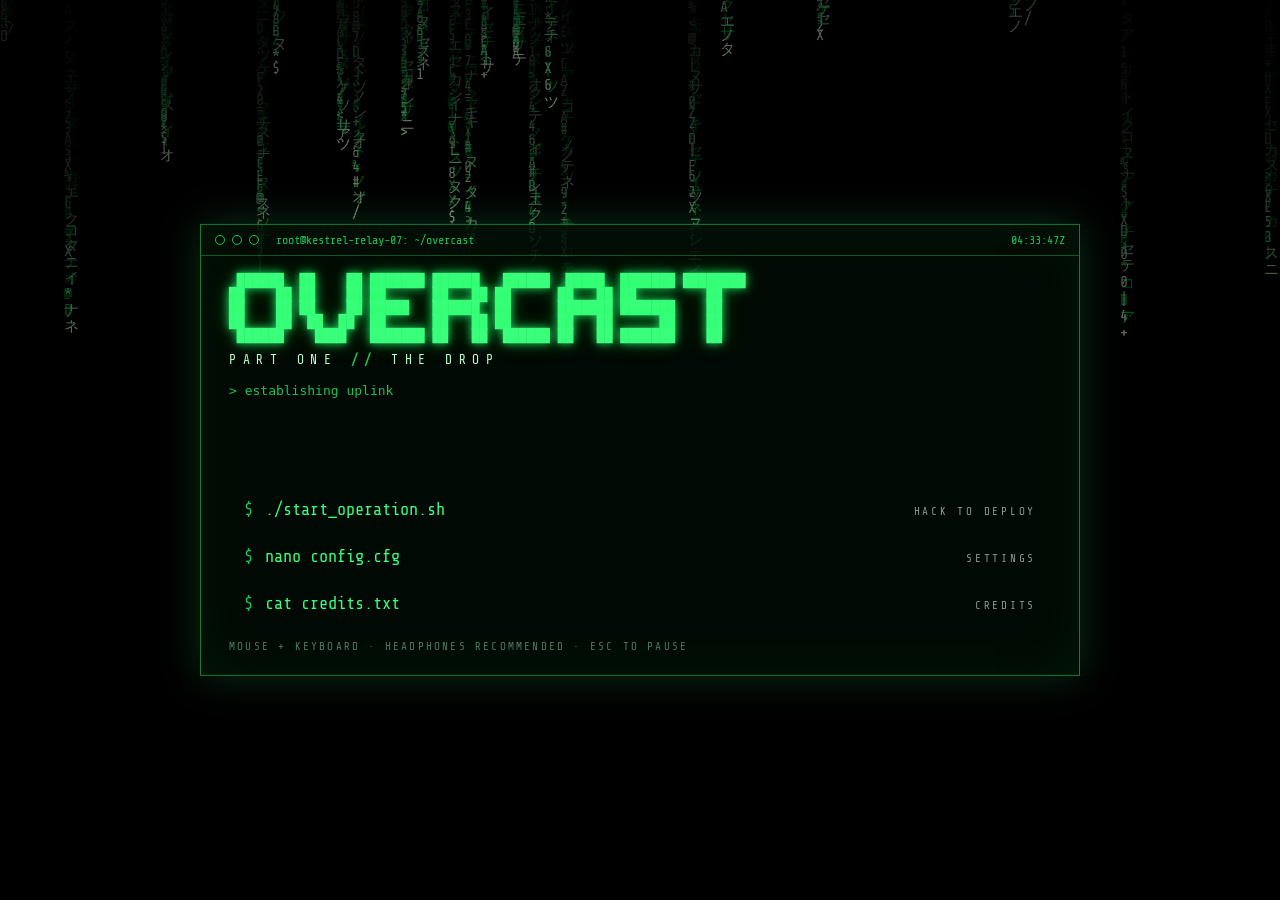
==== commit fc0f0dd7: "OVERCAST: outward door, more troops and 3 mechs, RMB zoom, no clouds in cabin, faster flight, E to s" ====
--- a/overcast/index.html
+++ b/overcast/index.html
@@ -119,6 +119,24 @@
 #endc .e5 { margin-top: 50px; font-family: var(--m); font-size: 11px; letter-spacing: .3em; color: #4c7a5c; animation-delay: 4.5s; }
 @keyframes up { from { opacity: 0; transform: translateY(10px) } to { opacity: 1; transform: none } }
 #err { position: fixed; inset: 0; display: none; align-items: center; justify-content: center; text-align: center; padding: 40px; background: #000; color: var(--g); font-family: var(--m); z-index: 99; }
+#zoom { position: absolute; right: 4vw; top: 6vh; font-family: var(--m); font-size: 22px; letter-spacing: .1em; color: #fff; text-shadow: 0 1px 4px #000; opacity: 0; transition: opacity .2s; }
+#zoom.on { opacity: .85; }
+#hud.zoomed::after { content: ''; position: absolute; inset: 0; pointer-events: none; background: radial-gradient(ellipse at center, transparent 55%, rgba(0,0,0,.55) 100%); }
+#detect { position: absolute; left: 50%; top: 4vh; transform: translateX(-50%); width: 160px; text-align: center; opacity: 0; transition: opacity .4s; }
+#detect.on { opacity: 1; } #detect.hidden { opacity: .45; }
+#detect span { font-family: var(--m); font-size: 11px; letter-spacing: .35em; color: #e8eef0; text-shadow: 0 1px 3px #000; }
+#detect i { display: block; height: 2px; margin-top: 5px; width: 0; background: #fff; box-shadow: 0 0 6px rgba(255,255,255,.5); transition: width .15s; }
+#detect.suspicious span, #detect.noticed span { color: #ffd27a; } #detect.suspicious i, #detect.noticed i { background: #ffd27a; }
+#detect.spotted span, #detect.engaged span { color: #ff5a4a; } #detect.spotted i, #detect.engaged i { background: #ff5a4a; width: 100% !important; }
+#ammoBox { position: absolute; right: 4vw; bottom: 8vh; font-size: 30px; font-weight: 600; color: #fff; text-shadow: 0 1px 4px #000; opacity: 0; transition: opacity .3s; }
+#ammoBox.on { opacity: .9; }
+#signal { position: absolute; left: 50%; top: 22vh; transform: translateX(-50%); font-family: var(--m); font-size: 15px; letter-spacing: .3em; color: #ff6a5a; text-shadow: 0 0 10px rgba(255,60,40,.7); display: none; animation: flick 1.2s infinite; }
+#signal.on { display: block; }
+#lostScr, #diedScr { position: fixed; inset: 0; z-index: 55; display: none; flex-direction: column; align-items: center; justify-content: center; gap: 14px; background: #000; font-family: var(--m); }
+#lostScr.on, #diedScr.on { display: flex; }
+#lostScr b { font-size: clamp(30px, 6vw, 64px); letter-spacing: .25em; color: var(--g); text-shadow: 0 0 20px var(--g); animation: flick 1s infinite; }
+#lostScr span, #diedScr span { font-size: 12px; letter-spacing: .3em; color: #6a8a72; }
+#diedScr { background: rgba(20,0,0,.85); } #diedScr b { font-size: clamp(30px, 6vw, 64px); letter-spacing: .35em; color: #ff4a3a; }
 
 </style>
 </head>
@@ -185,11 +203,17 @@
   <div id="prompt"></div>
   <div id="subs"></div>
   <div id="dialog"></div>
+  <div id="zoom"></div>
+  <div id="detect"><span>HIDDEN</span><i></i></div>
+  <div id="ammoBox"></div>
+  <div id="signal">SIGNAL WEAK — RETURN TO THE TRAIL</div>
   <div id="alt"><small>ALTITUDE</small><b>0</b><em>M</em><i></i></div>
 </div>
 <div id="pause"><div class="pbox"><div class="ph">// PAUSED</div><button data-act="resume">RESUME</button><button data-act="psettings">SETTINGS</button><button data-act="quit">QUIT TO TERMINAL</button></div></div>
 <div id="loading"><span>DECRYPTING FOB KESTREL</span><i></i></div>
 <div id="endc"><div class="e1">END OF PART ONE</div><div class="e2">OVERCAST</div><div class="e3">THE DROP</div><div class="e4">The story continues on the ground.</div><div class="e5">CLICK TO RETURN TO THE TERMINAL</div></div>
+<div id="lostScr"><b>CONNECTION LOST</b><span>uplink to operator interrupted · re-establishing</span></div>
+<div id="diedScr"><b>K.I.A.</b><span>restarting from the edge of the camp</span></div>
 <div id="fadeEl"></div>
 <div id="err"></div>
 <script>
@@ -892,6 +916,16 @@
       };
     });
   },
+  // distant heavy detonation: delayed by the speed of sound, low and rolling
+  farBoom(dist) {
+    if (!this.ready) return; const d = dist / 340; setTimeout(() => { const C = this.ctx, t = this.t; const k = clamp(600 / (dist + 200), .25, 1.2);
+      const g = C.createGain(); const lp = this.filt('lowpass', 420); lp.connect(g); g.connect(this.sfx); this.env(g.gain, t, .02, 1.6 * k, 4.5); this.noise(lp, t, 5, 'brown');
+      const os = this.osc('sine', 48); os.frequency.exponentialRampToValueAtTime(22, t + 2); const g2 = C.createGain(); os.connect(g2); g2.connect(this.sfx); this.env(g2.gain, t, .01, 1.2 * k, 2.5); os.start(t); os.stop(t + 3);
+      for (let i = 0; i < 5; i++) { const g3 = C.createGain(); const l3 = this.filt('lowpass', 700); l3.connect(g3); g3.connect(this.sfx); const tt = t + .4 + i * (.3 + Math.random() * .5); this.env(g3.gain, tt, .02, .5 * k, 1.2); this.noise(l3, tt, 1.5, 'brown'); } }, d * 1000);
+  },
+  missile(pos) { return this.synthLoop({ ref: 60, roll: .7, noise: [{ type: 'white', ft: 'bandpass', f: 2600, v: 1.2, q: .6 }, { type: 'pink', ft: 'lowpass', f: 600, v: .8 }], osc: [{ type: 'sawtooth', f: 900, v: .02 }] }, pos); },
+  knock() { if (!this.ready) return; const C = this.ctx, t = this.t; const g = C.createGain(); const lp = this.filt('lowpass', 900); lp.connect(g); g.connect(this.master); this.env(g.gain, t, .002, 2.2, .5); this.noise(lp, t, .6, 'brown');
+    const ring = this.osc('sine', 3600); const rg = C.createGain(); ring.connect(rg); rg.connect(this.master); this.env(rg.gain, t + .05, .3, .08, 6); ring.start(t); ring.stop(t + 7); this.impact('metal', null); },
   hackKey() { if (!this.ready) return; this.click(1800 + Math.random() * 2400, .06, null, .008); },
   granted() { if (!this.ready) return; for (const [d, f] of [[0, 660], [.12, 880], [.24, 1320]]) { const C = this.ctx, t = this.t + d; const o = this.osc('square', f); const lp = this.filt('lowpass', 3000); const g = C.createGain(); o.connect(lp); lp.connect(g); g.connect(this.sfx); this.env(g.gain, t, .005, .12, .25); o.start(t); o.stop(t + .3); } },
   denied() { this.beep(220, .12, .15); },
@@ -930,7 +964,7 @@
 precision highp float; precision highp int; precision highp sampler2DShadow;
 in vec3 vPos; in vec3 vNor; in vec3 vCol; in vec3 vLoc; flat in int vMat;
 uniform vec3 uSunDir,uSunCol,uSky,uGnd,uFog,uCam; uniform float uFogD,uFogH,uExpo,uTime,uWet,uSnow;
-uniform int uSkin; uniform vec4 uTint; uniform vec4 uClip; uniform sampler2D uMirror; uniform vec2 uRes; uniform float uAlpha;
+uniform int uSkin; uniform vec4 uTint; uniform vec4 uClip; uniform mat4 uPlaneInv; uniform int uPlaneOn; uniform sampler2D uMirror; uniform vec2 uRes; uniform float uAlpha;
 uniform sampler2DShadow uShadow; uniform mat4 uSVP; uniform int uShadowOn; uniform float uSRes;
 uniform vec4 uLP[12]; uniform vec4 uLC[12]; uniform vec4 uLD[12]; uniform int uNL;
 out vec4 frag;
@@ -952,6 +986,7 @@
   if(vMat==26){ vec2 suv=gl_FragCoord.xy/uRes; vec3 m=texture(uMirror,vec2(suv.x,suv.y)).rgb; float sm=fbm(vPos.xy*9.+vPos.zy*7.); m=m*.93+vec3(.02)*smoothstep(.55,.8,sm); float ed=fbm(vPos.xy*30.); m*=.97+.03*ed; frag=vec4(m*uTint.rgb,1.); return; }
   vec3 N=normalize(vNor); vec3 Vd=uCam-vPos; float dist=length(Vd); vec3 V=Vd/dist;
   if(dot(N,V)<0.) N=-N;
+  if((vMat==31||vMat==29)&&uPlaneOn==1){ vec3 q=(uPlaneInv*vec4(vPos,1.)).xyz; if(abs(q.x)<4.&&q.y>-1.&&q.y<9.&&q.z>-27.&&q.z<26.) discard; }
   if(vMat==31){ // cumulus puff: wrapped sun lighting, blue-grey shadow side, soft silhouette
     vec3 Nn=N; float w=dot(Nn,uSunDir)*.5+.5; float n=fbm(vPos.xz*.012+vPos.y*.02);
     vec3 shade=mix(uSky*.85+vec3(.08,.09,.12),vec3(1.,.99,.96)*(.5+uSunCol*.32),smoothstep(.15,.95,w+(n-.5)*.35))*vCol;
@@ -1287,7 +1322,7 @@
     gl.enable(gl.DEPTH_TEST); gl.depthMask(true); gl.depthFunc(gl.LEQUAL);
     // opaque
     P = this.pMain; gl.useProgram(P.p); this.setMainUniforms(P, S, cp, shadowOn, vp);
-    gl.uniform4fv(P.u.uClip, o.clip || [0, 0, 0, 0]); gl.uniform2f(P.u.uRes, this.w, this.h); gl.uniform1f(P.u.uAlpha, 1);
+    gl.uniform4fv(P.u.uClip, o.clip || [0, 0, 0, 0]); gl.uniform1i(P.u.uPlaneOn, S.planeInv ? 1 : 0); if (S.planeInv) gl.uniformMatrix4fv(P.u.uPlaneInv, false, S.planeInv); gl.uniform2f(P.u.uRes, this.w, this.h); gl.uniform1f(P.u.uAlpha, 1);
     gl.activeTexture(gl.TEXTURE1); gl.bindTexture(gl.TEXTURE_2D, o.mirrorOn ? this.mt.tex : this.dummy); gl.uniform1i(P.u.uMirror, 1); gl.activeTexture(gl.TEXTURE0);
     gl.uniform1i(P.u.uSkin, 0); gl.uniformMatrix4fv(P.u.uModel, false, M4.create()); gl.uniform4f(P.u.uTint, 1, 1, 1, 0);
     gl.disable(gl.CULL_FACE);
@@ -3350,6 +3385,7 @@
   container: { sunDir: V.norm([.25, .9, .3]), sunCol: [.04, .04, .045], sky: [.05, .055, .06], gnd: [.035, .035, .035], fog: [.6, .63, .66], fogD: .0065, fogH: 0, zen: [.56, .6, .64], hor: [.72, .74, .76], cloud: 1, skyFog: .9, expo: 1.0, wet: 0, rain: 0, wind: 1.6 },
   cabin: { sunDir: V.norm([.25, .9, .3]), sunCol: [.12, .12, .13], sky: [.2, .21, .22], gnd: [.1, .1, .1], fog: [.6, .63, .66], fogD: .0065, fogH: 0, zen: [.56, .6, .64], hor: [.72, .74, .76], cloud: 1, skyFog: .9, expo: 1.25, wet: 0, rain: 0, wind: 1.6 },
   inCloud: { sunDir: V.norm([.5, .5, -.4]), sunCol: [.8, .78, .75], sky: [.85, .87, .9], gnd: [.6, .62, .64], fog: [.86, .88, .9], fogD: .09, fogH: 0, zen: [.86, .88, .9], hor: [.86, .88, .9], cloud: 0, skyFog: 1, expo: 1.0, wet: 0, rain: 0, wind: 1 },
+  inCloudCabin: { sunDir: V.norm([.5, .5, -.4]), sunCol: [.3, .3, .3], sky: [.42, .44, .46], gnd: [.2, .2, .2], fog: [.86, .88, .9], fogD: .006, fogH: 0, zen: [.86, .88, .9], hor: [.86, .88, .9], cloud: 0, skyFog: 1, expo: 1.15, wet: 0, rain: 0, wind: 1 },
   above: { sunDir: V.norm([-.55, .32, -.45]), sunCol: [2.3, 2.05, 1.7], sky: [.42, .55, .78], gnd: [.45, .47, .5], fog: [.62, .7, .82], fogD: .00032, fogH: 0, zen: [.1, .24, .58], hor: [.58, .7, .86], cloud: .15, skyFog: .2, expo: 1.0, wet: 0, rain: 0, wind: 1 },
   aboveCabin: { sunDir: V.norm([-.55, .32, -.45]), sunCol: [.5, .45, .38], sky: [.16, .17, .2], gnd: [.1, .1, .1], fog: [.72, .78, .86], fogD: .00045, fogH: 0, zen: [.16, .32, .66], hor: [.66, .76, .88], cloud: .15, skyFog: .35, expo: 1.2, wet: 0, rain: 0, wind: 1 },
   below: { sunDir: V.norm([-.55, .42, -.45]), sunCol: [1.7, 1.55, 1.3], sky: [.45, .56, .72], gnd: [.3, .34, .3], fog: [.6, .68, .78], fogD: .00028, fogH: 0, zen: [.14, .3, .62], hor: [.6, .7, .84], cloud: .3, skyFog: .3, expo: 1.0, wet: 0, rain: 0, wind: 1 },
@@ -3622,6 +3658,7 @@
       const m = this.wl.m; M4.ident(m);
       if (this.weaponMode === 'low') { M4.translate(m, m, .08, .1, -.26); M4.rotY(m, m, .55); M4.rotX(m, m, -.6); wl = this.wl; wl.gr = [0, -.07, .03]; wl.gl = [0, .01, -.36]; }
       else if (this.weaponMode === 'chest') { M4.translate(m, m, .02, .2, -.25); M4.rotY(m, m, .9); M4.rotX(m, m, -.15); M4.rotZ(m, m, 1.2); wl = this.wl; wl.gr = [0, -.07, .03]; wl.gl = [0, .01, -.36]; }
+      else if (this.weaponMode === 'aim') { M4.translate(m, m, .1, .33, -.24); M4.rotY(m, m, -.32); wl = this.wl; wl.gr = [0, -.07, .03]; wl.gl = [0, .01, -.36]; }
       else if (this.weaponMode === 'knees') { wl = this.wl; wl.knees = true; wl.gr = [0, -.07, .03]; wl.gl = [0, .01, -.36]; }
       else if (this.weaponMode === 'lap' || this.weaponMode === 'hidden') { wl = null; }
       else { M4.translate(m, m, .02, .08, -.2); M4.rotZ(m, m, -.95); M4.rotY(m, m, Math.PI / 2); wl = { m, gr: null, gl: null }; } // slung diagonally across the chest
@@ -3672,7 +3709,7 @@
     this.dyn = [{ mesh: this.rig.mesh, bones: this.rig.bones, fullBones: this.rig.fullBones, pos: [0, 0, 0], r: 2 }, { mesh: this.gear, bones: this.rig.bones, fullBones: this.rig.fullBones, pos: [0, 0, 0], r: 2 }];
     this.dyn[1].pos = this.dyn[0].pos; this.k = 1.3; this.t = 0; this.ph = 0; this.props = [];
   },
-  reset() { this.state = 'off'; this.vel = [0, 0, 0]; this.pitch = 0; this.camOv = null; this.inPlane = false; this.prompt = ''; this.cut = null; this.props.length = 0; this.dyn.length = 2; this.ik = []; this.speed = 0; this.shake = 0; this.headExtra = null; },
+  reset() { this.crouch = 0; this.crouchWant = false; this.drawWant = false; this.drawn = 0; this.aim = 0; this.aimSens = 1; this.fovOverride = null; this.handFn = null; this.rootFn = null; this.lockBodyYaw = null; this.state = 'off'; this.vel = [0, 0, 0]; this.pitch = 0; this.camOv = null; this.inPlane = false; this.prompt = ''; this.cut = null; this.props.length = 0; this.dyn.length = 2; this.ik = []; this.speed = 0; this.shake = 0; this.headExtra = null; },
   fwdFlat() { return [-Math.sin(this.yaw), 0, -Math.cos(this.yaw)]; },
   frameM() { return this.inPlane && Story.plane ? Story.plane.m : null; },
   worldPos() { const m = this.frameM(); return m ? M4.pt(m, this.local[0], this.local[1], this.local[2]) : this.pos; },
@@ -3683,8 +3720,8 @@
   update(dt) {
     this.t += dt; this.ik.length = 0; this.prompt = '';
     // mouse look
-    if (!this.camOv && this.state !== 'off') {
-      const sens = .0006 + this.sensK() * .0042;
+    if (!this.camOv && this.state !== 'off' && !this.lookLock) {
+      const sens = (.0006 + this.sensK() * .0042) * (this.zooming ? Math.max(.12, 1 / this.zoom) : 1) * (this.aimSens || 1);
       this.yaw -= IN.mdx * sens; this.pitch -= IN.mdy * sens * (G.settings.invert ? -1 : 1); this.pitch = clamp(this.pitch, -1.45, 1.45);
       if (this.lookLimit) { const L = this.lookLimit; this.yaw = L.yaw + clamp(angDiff(L.yaw, this.yaw), -L.yawR, L.yawR); this.pitch = clamp(this.pitch, L.pMin, L.pMax); }
     }
@@ -3699,8 +3736,10 @@
   sensK() { return clamp(G.settings.sens / 100, 0, 1); },
   moveInput() { let f = 0, s = 0; if (IN.k('KeyW')) f += 1; if (IN.k('KeyS')) f -= 1; if (IN.k('KeyD')) s += 1; if (IN.k('KeyA')) s -= 1; const l = Math.hypot(f, s) || 1; return [f / l * (f || s ? 1 : 0), s / l * (f || s ? 1 : 0)]; },
   updateWalk(dt) {
-    const W = G.W; const [f, s] = this.moveInput(); const jog = IN.k('ShiftLeft') && f > .3;
-    const spd = jog ? 3.9 : 1.75; const sy = Math.sin(this.yaw), cy = Math.cos(this.yaw);
+    const W = G.W; const [f, s] = this.moveInput();
+    const cr = IN.k('ControlLeft') || IN.k('KeyC') || this.crouchWant; if (this.crouchWant && (f || s) && IN.k('ShiftLeft')) this.crouchWant = false;
+    this.crouch = damp(this.crouch || 0, cr ? 1 : 0, 9, dt); const jog = IN.k('ShiftLeft') && f > .3 && this.crouch < .5;
+    const spd = (jog ? 3.9 : 1.75) * (1 - this.crouch * .45) * (1 - (this.aim || 0) * .35); const sy = Math.sin(this.yaw), cy = Math.cos(this.yaw);
     const tx = (-sy * f + cy * s) * spd, tz = (-cy * f - sy * s) * spd;
     this.vel[0] = damp(this.vel[0], tx, 9, dt); this.vel[2] = damp(this.vel[2], tz, 9, dt);
     const np = [this.pos[0] + this.vel[0] * dt, this.pos[1], this.pos[2] + this.vel[2] * dt];
@@ -3708,7 +3747,7 @@
     const gy = W.ground(np[0], np[2], this.pos[1] + .5, .45, .2);
     np[1] = gy > this.pos[1] ? damp(this.pos[1], gy, 18, dt) : Math.max(gy, this.pos[1] - 6 * dt);
     this.pos = np; this.speed = Math.hypot(this.vel[0], this.vel[2]); this.jog = jog;
-    this.stepAcc = (this.stepAcc || 0) + this.speed * dt; if (this.stepAcc > (jog ? 1.7 : 1.3)) { this.stepAcc = 0; AUD.step(G.env.wet > .5 && !G.isDry(this.pos) ? 'water' : 'metal', null, jog ? .32 : .2); if (G.env.wet > .5 && !G.isDry(this.pos)) for (let i = 0; i < 3; i++) G.particles.push({ p: [this.pos[0] + rnd(-.2, .2), this.pos[1] + .03, this.pos[2] + rnd(-.2, .2)], v: [rnd(-.6, .6), rnd(.8, 1.6), rnd(-.6, .6)], life: 0, max: .4, s: .02, c: [.7, .72, .74], a: .6, g: 9.8, drag: .4 }); }
+    this.stepAcc = (this.stepAcc || 0) + this.speed * dt; if (this.stepAcc > (jog ? 1.7 : 1.3)) { this.stepAcc = 0; AUD.step(Story.phase === 'p2' ? 'mud' : G.env.wet > .5 && !G.isDry(this.pos) ? 'water' : 'metal', null, (jog ? .32 : .2) * (1 - this.crouch * .6)); if (G.env.wet > .5 && !G.isDry(this.pos)) for (let i = 0; i < 3; i++) G.particles.push({ p: [this.pos[0] + rnd(-.2, .2), this.pos[1] + .03, this.pos[2] + rnd(-.2, .2)], v: [rnd(-.6, .6), rnd(.8, 1.6), rnd(-.6, .6)], life: 0, max: .4, s: .02, c: [.7, .72, .74], a: .6, g: 9.8, drag: .4 }); }
   },
   updateCabin(dt) { // walking inside the transport, in plane space
     const [f, s] = this.moveInput(); const spd = IN.k('ShiftLeft') ? 3.6 : 1.7; const sy = Math.sin(this.yaw), cy = Math.cos(this.yaw);
@@ -3725,7 +3764,7 @@
   },
   updateFall(dt) {
     const v = this.fallVel; const [f, s] = this.moveInput();
-    v[1] -= 9.8 * dt; const sp = Math.hypot(v[0], v[1], v[2]); const drag = .0039 * sp * sp; if (sp > .1) { v[0] -= v[0] / sp * drag * dt; v[1] -= v[1] / sp * drag * dt; v[2] -= v[2] / sp * drag * dt; }
+    v[1] -= 9.8 * dt; const sp = Math.hypot(v[0], v[1], v[2]); const drag = .006 * sp * sp; if (sp > .1) { v[0] -= v[0] / sp * drag * dt; v[1] -= v[1] / sp * drag * dt; v[2] -= v[2] / sp * drag * dt; }
     const sy = Math.sin(this.yaw), cy = Math.cos(this.yaw); const tx = (-sy * f + cy * s) * 9, tz = (-cy * f - sy * s) * 9;
     v[0] = damp(v[0], tx + (this.drift ? this.drift[0] : 0), .7, dt); v[2] = damp(v[2], tz + (this.drift ? this.drift[2] : 0), .7, dt);
     this.pos[0] += v[0] * dt; this.pos[1] += v[1] * dt; this.pos[2] += v[2] * dt; this.speed = sp;
@@ -3753,6 +3792,7 @@
     else poseIdle(j, this.t, 'idle', this.k);
     // look pitch carried by chest/head (visible in mirrors and in the body's arms)
     if (st !== 'fall') { const hy = clamp(angDiff(this.bodyYaw ?? this.yaw, this.yaw), -1.2, 1.2); j[SK.HD * 3] += -this.pitch * .65; j[SK.CH * 3] += -this.pitch * .2; j[SK.HD * 3 + 1] += hy * .7; j[SK.CH * 3 + 1] += hy * .3; }
+    const cc = (st === 'walk' || st === 'cut') && !this.poseFn ? (this.crouch || 0) : 0; if (cc > .01) { j[SK.THL * 3] += .75 * cc; j[SK.THR * 3] += .75 * cc; j[SK.SHL * 3] -= 1.2 * cc; j[SK.SHR * 3] -= 1.2 * cc; j[SK.FTL * 3] += .4 * cc; j[SK.FTR * 3] += .4 * cc; j[SK.CH * 3] += .22 * cc; py -= .36 * cc; }
     rig.tj.set(j); rig.tpy = py; rig.blend(mv ? 14 : this.blendK || 9, dt);
     // body yaw: follows the view, lags when standing still
     if (this.bodyYaw === undefined || mv || st === 'fall' || st === 'cut') this.bodyYaw = this.yaw;
@@ -3767,7 +3807,7 @@
     if (this.rootFn) this.rootFn(r, this);
     rig.solve(null, false);
     for (const q of this.ik) { if (q.leg) ikLeg(rig, q.left, q.T, q.pole, r); else ikArm(rig, q.left, q.T, q.pole || M4.dir(r, q.left ? -.6 : .6, -1, .2), q.fingers, q.palm); }
-    rig.hide = st === 'fall' ? ((1 << SK.HD) | (1 << SK.CH) | (1 << SK.UAL) | (1 << SK.UAR) | (1 << SK.PEL)) : (1 << SK.HD);
+    rig.hide = st === 'fall' ? ((1 << SK.HD) | (1 << SK.CH) | (1 << SK.UAL) | (1 << SK.UAR) | (1 << SK.PEL)) : (this.drawn > .5 ? (1 << SK.HD) | (1 << SK.UAL) | (1 << SK.UAR) : (1 << SK.HD));
     rigCommit(rig);
     const wp = M4.pos(rig.mats[SK.PEL]); this.dyn[0].pos[0] = wp[0]; this.dyn[0].pos[1] = wp[1]; this.dyn[0].pos[2] = wp[2];
     for (const p of this.props) M4.mul(p.m, rig.mats[p.bone], p.off);
@@ -3790,7 +3830,14 @@
     }
     M4.invert(cam.view, m); cam.pos = M4.pos(m); cam.fwd = V.norm(M4.dir(m, 0, 0, -1)); cam.right = V.norm(M4.dir(m, 1, 0, 0)); cam.up = V.norm(M4.dir(m, 0, 1, 0));
     const fovT = (G.settings.fov + (this.state === 'fall' ? 10 : 0) + (this.jog && this.speed > 2.5 ? 3 : 0)) * DEG;
-    cam.fov = damp(cam.fov, this.fovOverride ? this.fovOverride * DEG : fovT, 4, dt);
+    // binocular-style zoom on the right mouse button (3x, mouse wheel up to 10x); in combat the button aims instead
+    const canZoom = !this.combat && !UI.dlg && G.state === 'play' && this.state !== 'off' && !this.camOv;
+    if (canZoom && IN.mb[2]) { if (!this.zooming) { this.zooming = true; this.zoom = 3; } if (IN.wheel) this.zoom = clamp(this.zoom - IN.wheel * .8, 3, 10); }
+    else this.zooming = false;
+    const zf = this.zooming ? this.zoom : 1;
+    const fovZ = 2 * Math.atan(Math.tan((this.fovOverride ? this.fovOverride * DEG : fovT) / 2) / zf);
+    cam.fov = damp(cam.fov, fovZ, this.zooming ? 9 : 6, dt);
+    UI.zoomInd && UI.zoomInd(this.zooming ? this.zoom : 0);
     cam.near = this.state === 'fall' ? .1 : .035;
   },
 };
@@ -4028,7 +4075,7 @@
   const R = () => W.R(); const B = W.B, D = W.D;
   // keep-out: the walking route container → ramp, and the vignette stages
   const route = [[-126, -19], [-110, -60], [-90, -100], [-78, -120]];
-  const keep = [[FOB.mech.x, FOB.mech.z, 9], [FOB.tent.x, FOB.tent.z, 7], [FOB.pad.x, FOB.pad.z, 17], [-120, -45, 4], [-155, -40, 7], [FOB.cont.x, FOB.cont.z, 6], [-190, -104, 9], [-30, -42, 7], [-12, -42, 6], [-58, -120, 30], [-92, -126, 6]];
+  const keep = [[FOB.mech.x, FOB.mech.z, 9], [FOB.tent.x, FOB.tent.z, 7], [FOB.pad.x, FOB.pad.z, 17], [-120, -45, 4], [-155, -40, 7], [FOB.cont.x, FOB.cont.z, 6], [-190, -104, 9], [-30, -42, 7], [-12, -42, 6], [-48, -52, 14], [-150, 52, 15], [-178, -30, 8], [-20, 30, 8], [-58, -120, 30], [-92, -126, 6]];
   const segD = (x, z, a, b) => { const dx = b[0] - a[0], dz = b[1] - a[1]; const t = clamp(((x - a[0]) * dx + (z - a[1]) * dz) / (dx * dx + dz * dz), 0, 1); return Math.hypot(x - a[0] - dx * t, z - a[1] - dz * t); };
   const taken = [];
   const free = (x, z, r) => {
@@ -4037,6 +4084,7 @@
     if (Math.abs(z + 10) < 2.5 + r && x > -205 && x < -55) return false; if (Math.abs(z - 90) < 2.5 + r && x > -205 && x < -55) return false; // jogging loop
     if (Math.abs(x + 200) < 2.5 + r && z > -12 && z < 92) return false; if (Math.abs(x + 60) < 2.5 + r && z > -12 && z < 92) return false;
     if (Math.abs(x + 100) < 2.5 + r && z > -82 && z < 12) return false; if (Math.abs(x + 70) < 2.5 + r && z > -82 && z < 12) return false; if (Math.abs(z + 80) < 2.5 + r && x > -102 && x < -68) return false;
+    if (Math.abs(z + 28) < 3 + r && x > -215 && x < 10) return false; // marching column
     if (Math.abs(z - FOB.runway.z) < FOB.runway.w / 2 + 2 && x > -230) return false;
     for (const t of taken) if (Math.hypot(x - t[0], z - t[1]) < t[2] + r) return false;
     taken.push([x, z, r]); return true;
@@ -4070,15 +4118,15 @@
   };
   const names = Object.keys(kinds); const size = { truck: 4.5, stack2: 4.2, crates: 2.5, drums: 2.2, pallets: 3.5, ammo: 1.5, tires: 1.4, gen: 2.5, cones: 4.5, jersey: 6.5, toilets: 2.6, canopy: 4.2, conex: 4, bladder: 4, lights: 1.5, bikes: 2.2, mesh: 2.8 };
   let placed = 0;
-  const weighted = names.concat(['truck', 'truck', 'stack2', 'conex', 'canopy', 'crates', 'drums', 'mesh', 'pallets']);
-  for (let n = 0; n < 12000 && placed < 700; n++) {
+  const weighted = ['truck', 'truck', 'truck', 'stack2', 'stack2', 'conex', 'canopy', 'canopy', 'crates', 'mesh', 'mesh', 'jersey', 'gen', 'lights', 'bladder', 'ammo', 'pallets', 'drums'];
+  for (let n = 0; n < 12000 && placed < 260; n++) {
     // denser near the walking route, the plane and the tents
     const near = R() < .7; const x = near ? rnd(-215, -20) : rnd(-310, 300), z = near ? rnd(-100, 60) : rnd(-90, 120);
     const k = weighted[R() * weighted.length | 0]; if (!free(x, z, size[k])) continue; kinds[k](x, z); placed++;
   }
   // scattered small junk right along the route edges (crates, cases, drums) so the walk feels busy
-  for (let i = 0; i < route.length - 1; i++) { const a = route[i], b = route[i + 1]; for (let t = .03; t < 1; t += .05) { const x = lerp(a[0], b[0], t), z = lerp(a[1], b[1], t); const dx = b[0] - a[0], dz = b[1] - a[1], L = Math.hypot(dx, dz); const nx = -dz / L, nz = dx / L; const sd = R() < .5 ? -1 : 1; const px = x + nx * sd * rnd(5.5, 8), pz = z + nz * sd * rnd(5.5, 8); if (!free(px, pz, 1)) continue; if (R() < .5) W.crateStack(px, pz, 0); else drum(px, pz, 0x3a4a2a); } }
-  W.clutterTaken = taken;
+  for (let i = 0; i < route.length - 1; i++) { const a = route[i], b = route[i + 1]; for (let t = .03; t < 1; t += .1) { const x = lerp(a[0], b[0], t), z = lerp(a[1], b[1], t); const dx = b[0] - a[0], dz = b[1] - a[1], L = Math.hypot(dx, dz); const nx = -dz / L, nz = dx / L; const sd = R() < .5 ? -1 : 1; const px = x + nx * sd * rnd(5.5, 8), pz = z + nz * sd * rnd(5.5, 8); if (!free(px, pz, 1)) continue; if (R() < .5) W.crateStack(px, pz, 0); else drum(px, pz, 0x3a4a2a); } }
+  W.clutterTaken = taken; W.clutterFree = free;
 }
 
 /* ---------------- the cargo cabin, packed ---------------- */
@@ -4161,7 +4209,7 @@
 function buildDropZone(W) {
   const river = (x, z) => Math.abs(z - Math.sin(x * .0011) * 900 - Math.sin(x * .0037) * 160 - 200);
   W.initTerrain((x, z) => {
-    const r = Math.hypot(x, z); let h = fbm(x * .0009, z * .0009, 5) * 320 + fbm(x * .005, z * .005, 3) * 55;
+    const r = Math.hypot(x, z); let h = fbm(x * .0009, z * .0009, 5) * 150 + fbm(x * .005, z * .005, 3) * 40;
     h += smooth((r - 2600) / 4200) * (fbm(x * .0005 + 7, z * .0005, 5) * 1900 + 300);           // mountain ranges ringing the valley
     h -= Math.max(0, 70 - river(x, z) * .25) * 2.2;                                             // the river valley
     return h;
@@ -4203,7 +4251,7 @@
     setTimeout(() => { try { this.build(); UI.loading(false); G.state = 'play'; IN.lock(); this.begin(); } catch (e) { console.error(e); UI.fatal(e); } }, 60);
   },
   build() {
-    this.cos = []; this.interacts = []; this.flags = {}; this.phase = 'none'; this.t = 0; this.rainOpen = 1; this.titles = []; this.planeDry = null; Cabin.drank = false; Cabin.juice = null;
+    this.cos = []; this.interacts = []; this.flags = {}; this.phase = 'none'; this.t = 0; this.rainOpen = 1; this.titles = []; this.planeDry = null; Cabin.drank = false; Crash.reset(); P.lookLock = false; P.combat = false; Cabin.juice = null;
     Object.assign(Flight, { phase: 'parked', t: 0, lifted: false, cloudIn: false, swapped: false, above: false, inDeck: false, below: false, ended: false, rampTarget: undefined, fallT: undefined, engine: null, extEngine: null, wind: null }); G.raysOn = 0; R.post.grade = [1, 1, 1]; G.actors = []; G.extraDyn = []; G.glass = []; G.updaters = []; G.particles = []; G.timers = []; G.time = 0; G.dynLights = [];
     const W = new World(4400, 11); buildFOB(W); W.chunks = buildChunks(W.B, W.D, 60); W.B = null; W.D = null; this.FW = W;
     const Z = new World(16000, 23); buildDropZone(Z); Z.chunks = buildChunks(Z.B, Z.D, 800); Z.B = null; Z.D = null; this.ZW = Z;
@@ -4237,7 +4285,7 @@
     const p = this.plane; const m = p.m; M4.ident(m); M4.translate(m, m, p.pos[0], p.pos[1], p.pos[2]); M4.rotY(m, m, p.yaw); M4.rotX(m, m, p.pitch); M4.rotZ(m, m, p.roll);
     if (p.shake > .001) { M4.rotX(m, m, Math.sin(G.time * 23) * .0025 * p.shake); M4.rotZ(m, m, Math.sin(G.time * 17.3) * .003 * p.shake); M4.translate(m, m, 0, Math.sin(G.time * 13.1) * .015 * p.shake, 0); }
     poseTransport(p.bones, { m, ramp: p.ramp, door: p.door, fan: p.fan, btn: p.btn, red: p.red, green: p.green });
-    p.rampAng = lerp(-1.32, .23, p.ramp); p.inv = M4.invert(p.inv || M4.create(), m);
+    p.rampAng = lerp(-1.32, .23, p.ramp); p.inv = M4.invert(p.inv || M4.create(), m); G.S.planeInv = P.inPlane ? p.inv : null;
     if (!this.planeDry) { this.planeDry = { m: true, inv: p.inv, mn: [-3, 0, -25], mx: [3, 7, TP.z1 + .3] }; G.dry.push(this.planeDry); } this.planeDry.inv = p.inv;
     if (this.cabinLights) for (const L of this.cabinLights) { const w = M4.pt(m, L.lp[0], L.lp[1], L.lp[2]); L.pos[0] = w[0]; L.pos[1] = w[1]; L.pos[2] = w[2]; }
   },
@@ -4287,7 +4335,7 @@
       const bar = [D.hinge[0] - .08, C.fy + 1.0, D.hinge[2] + D.w - .2]; const doorBar = () => { const ang = D.ang; return [D.hinge[0] - .08 * Math.cos(ang) + Math.sin(ang) * (D.w - .2), C.fy + 1.0, D.hinge[2] + Math.cos(ang) * (D.w - .2) + .08 * Math.sin(ang)]; };
       const reach = smooth((t - .25) / .35) * (1 - smooth((t - 1.25) / .3));
       if (reach > .01) { const tgt = t < .62 ? bar : doorBar(); const rest = M4.pt(P.rig.root, .25, .95, -.1); p.ik.push({ left: false, T: V.lerp(rest, tgt, reach), pole: [0, -1, .3], fingers: [0, -.2, 1] }); }
-      if (t > .62 && !pushed) { pushed = true; D.vel = 3.4; AUD.creak(D.hinge); AUD.swoosh(.35, D.hinge, 600, .5); G.setEnv('overcast', 2.6); R.post.grade = [1.55, 1.55, 1.6]; Story.rainOpen = 0; W.door.col.mn[1] = -100; W.door.col.mx[1] = -99; }
+      if (t > .62 && !pushed) { pushed = true; D.vel = 4.6; AUD.creak(D.hinge); AUD.swoosh(.35, D.hinge, 600, .5); G.setEnv('overcast', 2.6); R.post.grade = [1.55, 1.55, 1.6]; Story.rainOpen = 0; W.door.col.mn[1] = -100; W.door.col.mx[1] = -99; }
       if (t > .62) Story.rainOpen = Math.min(1, (Story.rainOpen || 0) + dt / 1.4);
       // step through, down the steel step, into the rain
       if (t > .75) {
@@ -4314,11 +4362,11 @@
   /* ---------------- per frame ---------------- */
   update(dt) {
     this.t += dt; this.updateCos(dt);
-    { const alt = P.inPlane && this.plane ? this.plane.pos[1] : P.pos[1]; const hi = alt > 150; R.drawDist = hi ? 14000 : 900; R.detailDist = hi ? 0 : 70; G.cam.far = hi ? 16000 : 4200; G.S.maxDraw = hi ? 16000 : 4200; }
+    if (this.phase !== 'p2') { const alt = P.inPlane && this.plane ? this.plane.pos[1] : P.pos[1]; const hi = alt > 150; R.drawDist = hi ? 14000 : 900; R.detailDist = hi ? 0 : 70; G.cam.far = hi ? 16000 : 4200; G.S.maxDraw = hi ? 16000 : 4200; }
     // door physics: swing, slam against the container wall, settle
     const D = this.door; if (D) {
-      if (D.vel) { D.ang += D.vel * dt; D.vel *= Math.exp(-.9 * dt); if (D.ang > 1.62) { D.ang = 1.62; if (Math.abs(D.vel) > .5) { AUD.doorBang([D.hinge[0] + .5, D.hinge[1] + 1, D.hinge[2] + .9], Math.min(1, Math.abs(D.vel) / 3)); P.shake = Math.max(P.shake, .2); } D.vel = -D.vel * .28; } if (D.ang < 1.15 && D.vel < 0) D.vel += 3 * dt; if (Math.abs(D.vel) < .02 && D.ang > 1.2) D.vel = 0; }
-      const m = D.dyn.m; M4.ident(m); M4.translate(m, m, D.hinge[0], D.hinge[1], D.hinge[2]); M4.rotY(m, m, -D.ang);
+      if (D.vel) { D.ang += D.vel * dt; D.vel *= Math.exp(-.9 * dt); if (D.ang > 3.02) { D.ang = 3.02; if (Math.abs(D.vel) > .5) { AUD.doorBang([D.hinge[0] + .1, D.hinge[1] + 1, D.hinge[2] - .5], Math.min(1, Math.abs(D.vel) / 3)); P.shake = Math.max(P.shake, .2); } D.vel = -D.vel * .28; } if (D.ang < 2.4 && D.vel < 0) D.vel += 3 * dt; if (Math.abs(D.vel) < .02 && D.ang > 2.5) D.vel = 0; }
+      const m = D.dyn.m; M4.ident(m); M4.translate(m, m, D.hinge[0], D.hinge[1], D.hinge[2]); M4.rotY(m, m, D.ang);
     }
     // exposure "eye adaptation" after stepping outside
     R.post.grade = R.post.grade.map(v => damp(v, 1, .9, dt));
@@ -4366,15 +4414,16 @@
       this.climbT += dt; pl.fan += dt * pl.fanSpd * 3; pl.speed = Math.min(82, pl.speed + 1.2 * dt);
       pl.pitch = damp(pl.pitch, .24, .6, dt); if (this.climbT > 6) { pl.yaw -= .055 * dt * smooth((this.climbT - 6) / 4); pl.roll = damp(pl.roll, -.32, .7, dt); }
       pl.shake = .5 + (pl.pos[1] > 360 && pl.pos[1] < 480 ? 1.6 : 0);
-      if (pl.pos[1] > 300 && !this.cloudIn) { this.cloudIn = true; G.setEnv('inCloud', 4); }
+      if (pl.pos[1] > 300 && !this.cloudIn) { this.cloudIn = true; G.setEnv(P.inPlane ? 'inCloudCabin' : 'inCloud', 6); }
       if (pl.pos[1] > 430 && !this.swapped) this.swapWorld();
     } else if (this.phase === 'climb2') {
-      pl.fan += dt * pl.fanSpd * 3; pl.speed = damp(pl.speed, 62, .3, dt); pl.pitch = damp(pl.pitch, pl.pos[1] < 1500 ? .16 : 0, .5, dt); pl.yaw -= pl.speed / 1800 * dt; pl.roll = damp(pl.roll, -.17, .5, dt);
+      pl.fan += dt * pl.fanSpd * 3; pl.speed = damp(pl.speed, 62, .3, dt); pl.pitch = damp(pl.pitch, pl.pos[1] < 1500 ? .32 : 0, .5, dt); pl.speed = Math.max(pl.speed, 70); pl.yaw -= pl.speed / 1800 * dt; pl.roll = damp(pl.roll, -.17, .5, dt);
       pl.shake = pl.pos[1] < 920 ? 1.5 : .35;
       if (pl.pos[1] > 920 && !this.above) { this.above = true; G.setEnv('aboveCabin', 3); G.raysOn = 1; AUD.whoosh(.2); Cabin.sunShafts(true); }
       if (pl.pos[1] >= 1500) { this.phase = 'cruise'; }
     } else if (this.phase === 'cruise' || this.phase === 'drop') {
-      pl.fan += dt * pl.fanSpd * 3; pl.speed = damp(pl.speed, this.phase === 'drop' ? 48 : 58, .3, dt); pl.pitch = damp(pl.pitch, 0, .5, dt); pl.yaw -= pl.speed / 1800 * dt; pl.roll = damp(pl.roll, this.phase === 'drop' ? -.05 : -.15, .4, dt); pl.pos[1] = damp(pl.pos[1], 1550, .2, dt); pl.shake = .3 + Math.max(0, Math.sin(G.time * .31) - .7) * 2;
+      if (!this.above && pl.pos[1] > 920) { this.above = true; G.setEnv('aboveCabin', 3); G.raysOn = 1; Cabin.sunShafts(true); }
+      pl.fan += dt * pl.fanSpd * 3; pl.speed = damp(pl.speed, this.phase === 'drop' ? 48 : 58, .3, dt); pl.pitch = damp(pl.pitch, 0, .5, dt); const orbit = Story.phase === 'fall'; pl.yaw -= pl.speed / (orbit ? 380 : 1800) * dt; pl.roll = damp(pl.roll, orbit ? -.32 : this.phase === 'drop' ? -.05 : -.15, .4, dt); if (orbit) pl.pos[1] = damp(pl.pos[1], 1180, .12, dt); if (Story.phase !== 'fall') pl.pos[1] = pl.pos[1] < 1500 ? pl.pos[1] + 14 * dt : damp(pl.pos[1], 1550, .2, dt); pl.shake = .3 + Math.max(0, Math.sin(G.time * .31) - .7) * 2;
     }
     if (this.phase !== 'parked') { const f = fwd(); pl.vel = V.sc(f, pl.speed); pl.pos[0] += pl.vel[0] * dt; pl.pos[1] = Math.max(0, pl.pos[1] + pl.vel[1] * dt); pl.pos[2] += pl.vel[2] * dt; }
     if (this.engine) this.engine.set(clamp(pl.fanSpd / 9, .15, 1) * (P.inPlane ? 1 : .6), null, .8 + pl.fanSpd / 30);
@@ -4406,11 +4455,9 @@
     P.lookLimit = null; UI.objective(''); UI.hint(''); UI.marker(null);
     G.setEnv('above', 1.2); G.raysOn = 1; AUD.whoosh(.8); P.shake = 1;
     if (this.engine) this.engine.stop(); this.engine = null;
-    this.fallT = 0; this.titleBuilt = false; Story.buildTitle(P.pos, P.yaw); Story.clearFallPath();
+    this.fallT = 0; this.titleBuilt = false; Story.titles = []; Story.clearFallPath();
     if (!this.wind) this.wind = AUD.windLoop();
     Story.titleMusic = AUD.pad('title');
-    G.after(1.5, () => UI.hint('WASD  STEER   ·   MOUSE  LOOK'));
-    G.after(6, () => UI.hint(''));
   },
   updateFall(dt) {
     this.fallT += dt; const alt = P.pos[1];
@@ -4423,7 +4470,7 @@
     // vapor streaks past the face for a sense of speed
     if (Math.random() < .6) { const cp = G.cam.pos; G.particles.push({ p: [cp[0] + rnd(-6, 6), cp[1] - rnd(8, 20), cp[2] + rnd(-6, 6)], v: [0, 52, 0], life: 0, max: .6, s: .5, dir: [0, 1, 0], w: .015, streak: true, c: [.9, .92, .95], a: inDeck ? .35 : .12 }); }
     if (inDeck && Math.random() < .5) G.puff([G.cam.pos[0] + rnd(-12, 12), G.cam.pos[1] - rnd(6, 30), G.cam.pos[2] + rnd(-12, 12)], { s: rnd(6, 12), v: [0, 40, 0], max: 1.5, c: [.92, .93, .95], a: .5, grow: 2, g: 0, drag: 0 });
-    if ((alt < 430 || alt - G.W.th(P.pos[0], P.pos[2]) < 260) && !this.ended) { this.ended = true; Story.ending(); }
+    Crash.update(dt, alt);
   },
 };
 
@@ -4519,7 +4566,7 @@
       yield* Cabin.haleWalk([[1.1, TP.floor, TP.z1 - 1.2]]); H.yaw = Math.PI;
       yield 3; Story.say({ name: 'Raven 2-1 (PA)', vpitch: .9, voiceIdx: 4 }, "Crew, Raven Two-One. We are rolling. Sit back and enjoy the weather.", { radio: true });
       Flight.startEngines(); yield 4; G.setEnv('cabin', 3);
-      Flight.takeoff(); UI.hint('LOOK THROUGH THE WINDOW'); G.after(9, () => Cabin.cruise());
+      Flight.takeoff(); UI.hint('LOOK THROUGH THE WINDOW'); G.after(6, () => Cabin.cruise());
       yield 9; UI.hint('');
       yield () => Flight.phase === 'cruise';
     });
@@ -4557,12 +4604,12 @@
       c = yield* Cabin.choose(["Yeah, why not.", "No thanks. I'm good."]);
       if (c === 0) { yield Story.say(Cabin.me(), "Yeah, why not."); yield* Cabin.playerDrinks(); }
       else { yield Story.say(Cabin.me(), "No thanks. I'm good."); yield Story.say(mox, "More for me, then."); yield* Cabin.moxDrinks(); }
-      yield 2;
+      yield .6;
       yield Story.say(mox, "When we hit the ground, stay on my six. Rally point is the river bend.");
       c = yield* Cabin.choose(["Copy. Your six.", "And if the chute doesn't open?"]);
       if (c === 0) { yield Story.say(Cabin.me(), "Copy. Your six."); yield Story.say(mox, "Good man."); }
       else { yield Story.say(Cabin.me(), "And if the chute doesn't open?"); yield Story.say(mox, "Then you get to the ground first and save us a spot."); yield 1; yield Story.say(mox, "Kidding. Pull the reserve. You'll be fine."); }
-      yield () => Flight.phase === 'cruise'; yield 6; Cabin.dropSequence();
+      yield 1.5; Cabin.dropSequence();
     });
   },
   me() { return { name: 'Rook', vpitch: .95, vrate: 1, voiceIdx: 0, pitch: 112 }; },
@@ -4623,27 +4670,27 @@
   dropSequence() {
     const S = Story, H = this.hale, pl = S.plane;
     S.run(function* () {
-      AUD.chime(); yield .8;
-      yield Story.say({ name: 'Raven 2-1 (PA)', vpitch: .9, voiceIdx: 4 }, "Jumpmaster, Raven Two-One. Two minutes out. Two minutes. Your aircraft.", { radio: true });
+      yield () => Flight.swapped && Story.plane.pos[1] > 1000; AUD.chime(); yield .4;
+      yield Story.say({ name: 'Raven 2-1 (PA)', vpitch: .9, voiceIdx: 4 }, "Two minutes. Your aircraft.", { radio: true, gap: .1 });
       Flight.phase = 'drop'; Story.cabinLightsOn(true, true);
       H.look = () => G.cam.pos; yield Story.say(H, "TWO MINUTES! STAND UP!");
       for (const a of Cabin.crew) if (a.seated && a !== Cabin.mox) G.after(rnd(.1, 1.4), () => Cabin.standUp(a));
-      yield 1.0; Cabin.standUp(Cabin.mox);
-      UI.hint('[F]  STAND UP'); Story.phase = 'stand';
-      yield () => IN.hit('KeyF'); UI.hint(''); Cabin.playerStand();
-      yield 1.6; yield Story.say(H, "HOOK UP!");
+      yield .5; Cabin.standUp(Cabin.mox);
+      UI.hint('[E]  STAND UP'); Story.phase = 'stand';
+      yield () => IN.hit('KeyE'); UI.hint(''); Cabin.playerStand();
+      yield .8; yield Story.say(H, "HOOK UP!", { gap: .1 });
       for (const a of Cabin.crew) if (a !== H) a.hook = true;
-      yield 1.5; yield Story.say(H, "Check your equipment! Sound off when ready!");
-      yield 1.2; yield Story.say(Cabin.crew[8] || Cabin.mox, "Ready!", { gap: .1 }); yield Story.say(Cabin.mox, "Ready!", { gap: .1 });
+      yield .6; yield Story.say(H, "Sound off when ready!", { gap: .1 });
+      yield .3; yield Story.say(Cabin.crew[8] || Cabin.mox, "Ready!", { gap: .1 }); yield Story.say(Cabin.mox, "Ready!", { gap: .1 });
       yield* Cabin.haleToButton();
       Flight.rampTarget = 1; AUD.buzzer(2); AUD.hydraulic(M4.pt(pl.m, 0, 2, TP.z1), 6); Story.phase = 'ramp';
-      yield 1.5; G.setEnv('aboveCabin', 2); Flight.wind = Flight.wind || AUD.windLoop(); P.shake = .6;
+      yield .8; G.setEnv('aboveCabin', 2); Flight.wind = Flight.wind || AUD.windLoop(); P.shake = .6;
       yield* Cabin.haleWalk([[1.6, TP.floor, TP.z1 - .3]]); H.yaw = Math.PI; H.look = () => G.cam.pos;
-      yield 3.5; pl.red = false; pl.green = true; AUD.buzzer(.6);
+      yield 1.5; pl.red = false; pl.green = true; AUD.buzzer(.6);
       yield Story.say(H, "GREEN LIGHT! GO! GO! GO!", { gap: .1 });
       Story.phase = 'jump';
       const order = Cabin.crew.filter(a => a !== H && a !== Cabin.mox);
-      for (const a of order) { Cabin.runOut(a); yield .9 + Math.random() * .4; }
+      for (const a of order) { Cabin.runOut(a); yield .45 + Math.random() * .25; }
       yield 1; yield Story.say(Cabin.mox, "See you on the ground, Rook!", { gap: .1 });
       Cabin.runOut(Cabin.mox); yield 1.5;
       UI.objective('Jump'); yield Story.say(H, "ROOK! GO!");
@@ -4674,7 +4721,7 @@
     a.rootFn = (r, b) => { const k = smooth(clamp((b.t - b.leapT) / 1.2, 0, 1)); M4.translate(r, r, 0, 1, 0); M4.rotX(r, r, -1.35 * k); M4.translate(r, r, 0, -1, 0); };
     a.leapT = a.t; G.after(1, () => { a.anim = 'freefall'; });
     a.script = (b, dt) => {
-      const v = b.vel; v[1] -= 9.8 * dt; const sp = Math.hypot(v[0], v[1], v[2]); const drag = .0039 * sp * sp; v[0] -= v[0] / sp * drag * dt; v[1] -= v[1] / sp * drag * dt; v[2] -= v[2] / sp * drag * dt;
+      const v = b.vel; v[1] -= 9.8 * dt; const sp = Math.hypot(v[0], v[1], v[2]); const drag = .006 * sp * sp; v[0] -= v[0] / sp * drag * dt; v[1] -= v[1] / sp * drag * dt; v[2] -= v[2] / sp * drag * dt;
       if (b === Cabin.mox && P.state === 'fall') { // Mox drifts over to fly next to you
         const tgt = V.add(P.pos, [Math.cos(P.yaw) * 7, -3, -Math.sin(P.yaw) * 7]); v[0] = damp(v[0], (tgt[0] - b.pos[0]) * .6 + P.fallVel[0], 1.2, dt); v[2] = damp(v[2], (tgt[2] - b.pos[2]) * .6 + P.fallVel[2], 1.2, dt); v[1] = damp(v[1], P.fallVel[1] + (tgt[1] - b.pos[1]) * .5, .8, dt); b.yaw = dampAng(b.yaw, P.yaw, 1, dt);
         if (!b._waved && V.dist(b.pos, P.pos) < 14 && Flight.fallT > 4) { b._waved = true; b.anim = 'freefall'; }
@@ -4719,6 +4766,30 @@
     this.weldL = { pos: [0, 0, 0], col: [.6, .75, 1], i: 0, range: 7 }; G.dynLights.push(this.weldL);
     // patrol walker: back and forth along the north apron, heavy steps
     let wph = 0, wdir = 1, wx = 40; this.add({ upd: (dt) => { const p = MW.pose; const spd = 1.6; wph += dt * 1.25; p.amp = damp(p.amp, 1, 1, dt); p.phase = wph; wx += wdir * spd * dt; if (wx > 160) wdir = -1; if (wx < 20) wdir = 1; p.yaw = dampAng(p.yaw, wdir > 0 ? -Math.PI / 2 : Math.PI / 2, .6, dt); p.pos[0] = wx; p.time = G.time; MW.mats = poseMech(MW.bones, p); const s = Math.sin(wph); if (Math.sign(s) !== Math.sign(this._ws || 0)) { AUD.stomp(V.add(p.pos, [0, .5, 0]), 1); const d = V.dist(p.pos, P.pos); if (d < 60) P.shake = Math.max(P.shake, .5 * (1 - d / 60)); G.puff(V.add(p.pos, [0, .2, 0]), { s: 1.5, c: [.45, .45, .42], a: .25, max: 2 }); } this._ws = s; } });
+    // ---------------- mech line: three more walkers parked in a row with their crews ----------------
+    const line = [[-60, -52, '14', 0x5e6454], [-48, -52, '15', 0x585e50], [-36, -52, '16', 0x60665a]];
+    for (const [x, z, num, col] of line) {
+      const mm = mkMech(x, z, Math.PI, { num, paint: col, lights: num !== '15', crouch: num === '15' ? .3 : 0, hatch: num === '16' ? 1 : 0 });
+      const c1 = mk(crewApp({ topCol: 0x6a5a2a, head: 'cap' }), { pos: [x + 2.2, 0, z + 3], yaw: Math.PI * .8, idleKind: rng() < .5 ? 'talk' : 'listen' });
+      const c2 = mk(crewApp({ head: 'headset' }), { pos: [x + 3.1, 0, z + 2.2], yaw: -Math.PI * .7, idleKind: 'listen' }); c1.look = () => c2.headPos(); c2.look = () => c1.headPos();
+      if (num === '16') { const tech = mk(crewApp({ head: 'none', hairStyle: 'short' }), { pos: [x - 1.6, 0, z + 1.5], yaw: Math.PI / 2, idleKind: 'work' }); }
+    }
+    // ---------------- formation: two platoons standing in ranks, an officer in front ----------------
+    { const ox = -150, oz = 52; const off = mk(soldierApp(rng, { head: 'cap', beard: 'none', vest: 'none' }), { name: 'Captain', pos: [ox, 0, oz - 7], yaw: Math.PI, idleKind: 'talk', gear: false, pitch: 100 });
+      const ranks = []; for (let p = 0; p < 2; p++) for (let r = 0; r < 3; r++) for (let c = 0; c < 6; c++) { const a = mk(soldierApp(rng), { pos: [ox - 7 + p * 8 + c * 1.1, 0, oz - 2 + r * 1.3], yaw: 0, idleKind: 'guard', weapon: 'rifle', weaponMode: 'sling', gear: rng() < .5 }); a.k = rng() * .4; ranks.push(a); }
+      const speech = ["Listen up! Wheels up for Raven Two-One in ten.", "Second platoon, you're on the ground at oh-seven-hundred.", "Keep your heads down and your radios on."]; let st = 3, si = 0;
+      this.add({ upd: (dt) => { st -= dt; if (st <= 0) { st = 9; if (this.near([ox, 0, oz], 28)) G.speak(off, speech[si++ % speech.length]); } } }); }
+    // ---------------- a squad marching in column past the washroom ----------------
+    { const col = []; for (let i = 0; i < 12; i++) { const a = mk(soldierApp(rng), { pos: [-210 - (i >> 1) * 1.4, 0, -28 + (i & 1) * 1.1], yaw: -Math.PI / 2, weapon: 'rifle', weaponMode: 'sling', gear: true }); a.walkSpeed = 1.6; col.push(a); }
+      let dir = 1; const march = () => { for (const [i, a] of col.entries()) { const x = dir > 0 ? 5 - (i >> 1) * 1.4 : -210 + (i >> 1) * 1.4; a.goTo([[x, 0, -28 + (i & 1) * 1.1]], false, i === 0 ? () => { dir = -dir; G.after(6, march); } : null); } }; G.after(1, march);
+      let ct = 0, cs = 0; this.add({ upd: (dt) => { ct += dt; if (col[0].speed > .5 && ct > .55) { ct = 0; if (this.near(col[0].pos, 25)) { AUD.step('water', col[(cs++) % col.length].pos, .35); } } } }); }
+    // ---------------- groups of soldiers around the base: talking, smoking, waiting by the trucks ----------------
+    { const kinds = ['talk', 'listen', 'smoke', 'listen', 'idle', 'radio', 'drink'];
+      for (let g = 0, n = 0; g < 400 && n < 9; g++) { const x = rnd(-215, 20), z = rnd(-95, 70); if (!W.clutterFree(x, z, 3)) continue; n++; const k = 2 + (rng() * 3 | 0); const ms = [];
+        for (let i = 0; i < k; i++) { const a = (i / k) * TAU; const s = mk(soldierApp(rng, { head: rng() < .6 ? 'helmet' : 'cap', vest: rng() < .7 ? 'plate' : 'none' }), { pos: [x + Math.cos(a) * 1.1, 0, z + Math.sin(a) * 1.1], yaw: Math.atan2(Math.cos(a), Math.sin(a)), idleKind: kinds[(rng() * kinds.length) | 0], weapon: rng() < .7 ? 'rifle' : null, weaponMode: 'sling', gear: rng() < .4 }); ms.push(s); }
+        for (const s of ms) s.look = () => ms[(G.time / 5 + ms.indexOf(s)) % ms.length | 0].headPos(); } }
+    // ---------------- runners between buildings ----------------
+    for (let i = 0; i < 6; i++) { const a = mk(soldierApp(rng), { pos: [rnd(-200, 0), 0, rnd(-80, 60)], yaw: 0, weapon: 'rifle', weaponMode: 'sling' }); const go = () => { let x, z, k = 0; do { x = rnd(-210, 10); z = rnd(-90, 70); } while (!W.clutterFree(x, z, 0) && k++ < 30); a.goTo([[x, 0, z]], rng() < .3, () => G.after(rnd(2, 8), go)); }; G.after(rnd(.5, 4), go); }
     // ---------------- drill squad ----------------
     const sgt = mk(soldierApp(rng, { head: 'cap', beard: 'mustache' }), { name: 'Drill sergeant', pos: [-150, 0, -40], yaw: Math.PI / 2, idleKind: 'talk', gear: false, weapon: null, pitch: 95 });
     const squad = []; for (let r = 0; r < 2; r++) for (let c = 0; c < 5; c++) squad.push(mk(soldierApp(rng), { pos: [-157 - r * 1.6, 0, -44 + c * 1.6], yaw: -Math.PI / 2, idleKind: 'guard', weapon: 'rifle', weaponMode: 'low', gear: false }));
@@ -4890,6 +4961,101 @@
   const add = buildCumulus(991, below[0], below[2], 1, { maxR: 1, base: c[1] - 330, spread: 1 }); for (const it of add) { this.puffs.push(it); G.glass.push(it); }
 };
 
+/* ---- 10e_crash.js ---- */
+/* =====================================================================
+   OVERCAST — the crash: at 800 m you look up, a missile streaks in and
+   guts Raven 2-1; the blast throws its energy forward along the flight
+   path, wreckage rains down, and ten seconds later a piece finds you.
+   ===================================================================== */
+function buildDebris(kind) {
+  const B = new MB(3000); B.b(0); const paint = 0x6c726c, burnt = 0x1e1c1a;
+  if (kind === 'wing') { B.col(paint, MAT.PAINT).box(0, 0, 0, 9, .35, 3.2); B.col(burnt, MAT.RUST).box(-4.3, 0, 0, .6, .4, 3.3); B.col(0x3a3e3a, MAT.PAINT).box(1, -.2, 1.4, 6, .1, .4); }
+  else if (kind === 'tail') { B.col(paint, MAT.PAINT).box(0, 2.5, 0, .5, 5.5, 3.4).box(0, 5.3, .6, 9, .35, 2.8); B.col(burnt, MAT.RUST).box(0, 0, 0, 1.6, 1.2, 3.6); }
+  else if (kind === 'engine') { B.col(paint, MAT.PAINT).cylZ(0, 0, 0, 1.05, 4.2, 14); B.col(burnt, MAT.RUST).cylZ(0, 0, 2.1, .9, .4, 12); B.col(0x111111, MAT.METAL).cylZ(0, 0, -2.15, .95, .1, 14); }
+  else if (kind === 'hull') { for (let i = 0; i < 9; i++) { const a = i / 14 * TAU + .3; B.col(i % 3 ? paint : burnt, i % 3 ? MAT.PAINT : MAT.RUST).push().rz(a).box(0, 3, 0, 2.2, .2, 5 + Math.sin(i) * 1.5).pop(); } B.col(0x5a604f, MAT.CANVAS).box(0, 2.2, 0, 3, .1, 4.5); }
+  else { // panel: a jagged chunk of skin with a rib — the piece that finds you
+    B.col(paint, MAT.PAINT).box(0, 0, 0, 1.6, .06, 1.1).box(.5, 0, .7, .7, .06, .5); B.col(0x4e5446, MAT.METAL).box(0, -.08, 0, .12, .14, 1.4); B.col(burnt, MAT.RUST).box(-.75, 0, -.1, .25, .08, .9); B.col(0x7a1a14, MAT.CANVAS).box(.2, -.05, -.3, .6, .03, .5); }
+  return B.mesh();
+}
+const Crash = {
+  stage: 0, t: 0, debris: [],
+  reset() { this.stage = 0; this.t = 0; this.debris = []; this.missile = null; this.knockT = 0; },
+  update(dt, alt) {
+    const pl = Story.plane; this.t += dt;
+    // 1) launch: the missile comes up from the jungle ahead of the aircraft
+    if (this.stage === 0 && alt < 920) {
+      this.stage = 1; const f = M4.dir(pl.m, 0, 0, -1); const st = V.add(pl.pos, V.sc([f[0], 0, f[2]], 2600)); st[1] = G.W.th(st[0], st[2]) + 30;
+      const B = new MB(400); B.b(0); B.col(0xd8d8d0, MAT.PAINT).cylZ(0, 0, 0, .12, 2.6, 8); B.col(0xffe0a0, MAT.EMIT).cylZ(0, 0, 1.4, .1, .3, 8);
+      this.missile = { p: st, from: V.copy(st), t: 0, dur: 5, mesh: B.mesh(), m: M4.create(), snd: AUD.missile(st) }; this.missile.dyn = { mesh: this.missile.mesh, m: this.missile.m, pos: this.missile.p, r: 3 }; G.extraDyn.push(this.missile.dyn);
+    }
+    const M = this.missile;
+    if (this.stage === 1) {
+      M.t += dt; const k = clamp(M.t / M.dur, 0, 1); const tgt = M4.pt(pl.m, 0, 4, -4); const mid = V.add(V.lerp(M.from, tgt, .5), [0, 300, 0]);
+      const a = V.lerp(M.from, mid, k), b = V.lerp(mid, tgt, k); const np = V.lerp(a, b, k); const dir = V.norm(V.sub(np, M.p)); M.p[0] = np[0]; M.p[1] = np[1]; M.p[2] = np[2];
+      M4.basis(M.m, V.norm(V.cross([0, 1, 0], dir)), V.cross(dir, V.norm(V.cross([0, 1, 0], dir))), V.sc(dir, -1), M.p);
+      for (let i = 0; i < 3; i++) G.puff(V.sub(M.p, V.sc(dir, i * 3)), { s: rnd(2, 3.5), grow: 3, c: [.8, .8, .78], a: .55, max: 9, v: [rnd(-.5, .5), rnd(0, 1), rnd(-.5, .5)], drag: .1, g: 0 });
+      G.particles.push({ p: V.copy(M.p), v: [0, 0, 0], life: 0, max: .12, s: 4, c: [1, .85, .5], a: 1, add: true });
+      if (M.snd) M.snd.set(1.4, M.p);
+      if (k >= 1) this.explode();
+    }
+    // 2) at 800 m: the head turns up, smoothly, to the aircraft — then follows the wreckage
+    if (alt < 800 && !this.look) this.look = { t: 0 };
+    if (this.look && this.stage < 4) {
+      this.look.t += dt; const tgtP = this.stage >= 2 && this.hunter && this.hunter.rem < 2.2 ? this.hunter.p : (this.stage >= 2 ? this.blastPos : pl.pos);
+      const d = V.sub(tgtP, G.cam.pos); const wy = Math.atan2(-d[0], -d[2]), wp = Math.atan2(d[1], Math.hypot(d[0], d[2]));
+      const k = smooth(clamp(this.look.t / 2.5, 0, 1)) * 2.2 + .3; P.yaw = dampAng(P.yaw, wy, k, dt); P.pitch = damp(P.pitch, clamp(wp, -1.4, 1.4), k, dt);
+      P.lookLock = true;
+    }
+    if (this.stage >= 2 && this.stage < 4) this.updateDebris(dt);
+  },
+  explode() {
+    const pl = Story.plane; const M = this.missile; this.stage = 2; this.boomT = 0;
+    if (M.snd) M.snd.stop(); G.extraDyn.splice(G.extraDyn.indexOf(M.dyn), 1);
+    const pos = M4.pt(pl.m, 0, 4, -4); this.blastPos = V.copy(pos); const fwd = V.norm(pl.vel); const v0 = V.sc(pl.vel, .85);
+    pl.dyn.hidden = true; pl.gdyn.hidden = true; Flight.phase = 'dead'; if (Flight.extEngine) Flight.extEngine.stop(); if (Flight.engine) Flight.engine.stop();
+    AUD.farBoom(V.dist(pos, P.pos)); R.post.grade = [1.5, 1.35, 1.2]; G.raysOn = 1;
+    // fireball: most of the energy carried forward along the flight path, a lighter spray in every other direction
+    const cone = (spread) => V.norm(V.add(fwd, [rnd(-spread, spread), rnd(-spread * .7, spread * .7), rnd(-spread, spread)]));
+    for (let i = 0; i < 160; i++) { const fw = Math.random() < .78; const d = fw ? cone(.55) : V.norm([rnd(-1, 1), rnd(-1, 1), rnd(-1, 1)]); const sp = fw ? rnd(25, 90) : rnd(6, 25);
+      G.particles.push({ p: V.add(pos, [rnd(-3, 3), rnd(-2, 2), rnd(-3, 3)]), v: V.add(v0, V.sc(d, sp)), life: 0, max: rnd(1.5, 3.5), s: rnd(10, 26), grow: rnd(8, 16), c: [1, rnd(.35, .7), rnd(.08, .2)], a: 1, add: true, drag: rnd(.6, 1.2) }); }
+    for (let i = 0; i < 90; i++) { const fw = Math.random() < .75; const d = fw ? cone(.6) : V.norm([rnd(-1, 1), rnd(-.3, 1), rnd(-1, 1)]);
+      G.particles.push({ p: V.add(pos, [rnd(-4, 4), rnd(-2, 2), rnd(-4, 4)]), v: V.add(v0, V.sc(d, fw ? rnd(15, 55) : rnd(4, 14))), life: 0, max: rnd(12, 20), s: rnd(14, 30), grow: rnd(5, 9), c: [.12, .11, .1], a: .75, drag: rnd(.25, .5), g: -.4, fadeIn: true }); }
+    for (let i = 0; i < 80; i++) { const d = cone(.9); G.particles.push({ p: V.copy(pos), v: V.add(v0, V.sc(d, rnd(40, 140))), dir: d, w: .25, life: 0, max: rnd(1, 3), s: rnd(3, 8), c: [1, .8, .4], a: 1, add: true, streak: true, g: 9.8, drag: .3 }); }
+    G.dynLights.push(this.flash = { pos: V.copy(pos), col: [1, .6, .3], i: 40, range: 400 });
+    // the aircraft breaks apart: big pieces keep the momentum, thrown forward and tumbling, burning
+    const kinds = ['wing', 'wing', 'tail', 'engine', 'engine', 'hull', 'hull', 'hull', 'panel', 'panel', 'panel'];
+    for (const k of kinds) { const d = Math.random() < .8 ? cone(.45) : V.norm([rnd(-1, 1), rnd(-.5, .5), rnd(-1, 1)]);
+      const it = { kind: k, mesh: buildDebris(k), m: M4.create(), p: V.add(pos, [rnd(-6, 6), rnd(-3, 3), rnd(-6, 6)]), v: V.add(v0, V.sc(d, rnd(8, 30))), rot: [rnd(0, TAU), rnd(0, TAU), rnd(0, TAU)], w: [rnd(-1.5, 1.5), rnd(-1.5, 1.5), rnd(-1.5, 1.5)], fire: k !== 'panel' || Math.random() < .5 };
+      it.dyn = { mesh: it.mesh, m: it.m, pos: it.p, r: 12 }; G.extraDyn.push(it.dyn); this.debris.push(it); }
+    // the piece that finds you, ten seconds from now
+    const h = { kind: 'panel', mesh: buildDebris('panel'), m: M4.create(), p: V.copy(pos), v: [0, 0, 0], rot: [0, 0, 0], w: [3.2, 4.1, 2.3], fire: true, hunter: true, rem: 10 };
+    h.dyn = { mesh: h.mesh, m: h.m, pos: h.p, r: 4 }; G.extraDyn.push(h.dyn); this.debris.push(h); this.hunter = h;
+    G.after(.8, () => { if (Cabin.mox) G.speak(Cabin.mox, "RAVEN! NO — RAVEN'S HIT!", { radio: true }); });
+    G.after(4.5, () => { if (Cabin.mox) G.speak(Cabin.mox, "Rook! Debris! Track left — TRACK LEFT!", { radio: true }); });
+  },
+  updateDebris(dt) {
+    this.boomT += dt; if (this.flash) { this.flash.i = Math.max(0, 40 * (1 - this.boomT / 2.5)); }
+    for (const it of this.debris) {
+      if (it.hunter) {
+        it.rem -= dt; const tgt = V.add(G.cam.pos, V.sc(G.cam.fwd, .4)); const side = V.sc(G.cam.right, Math.sin(it.rem * 1.3) * Math.min(40, it.rem * 6));
+        const want = V.add(tgt, side); const r = Math.max(it.rem, .03); it.p[0] += (want[0] - it.p[0]) / r * dt; it.p[1] += (want[1] - it.p[1]) / r * dt; it.p[2] += (want[2] - it.p[2]) / r * dt;
+        if (it.rem < 1.5 && !this.warned) { this.warned = true; AUD.whoosh(1); }
+        if (it.rem <= 0) { this.knockout(); return; }
+      } else { it.v[1] -= 9.8 * dt; const k = Math.exp(-.08 * dt); it.v[0] *= k; it.v[2] *= k; it.p[0] += it.v[0] * dt; it.p[1] += it.v[1] * dt; it.p[2] += it.v[2] * dt; }
+      for (let a = 0; a < 3; a++) it.rot[a] += it.w[a] * dt;
+      M4.ident(it.m); M4.translate(it.m, it.m, it.p[0], it.p[1], it.p[2]); M4.rotX(it.m, it.m, it.rot[0]); M4.rotY(it.m, it.m, it.rot[1]); M4.rotZ(it.m, it.m, it.rot[2]);
+      if (it.fire && Math.random() < (it.hunter ? .9 : .7)) { G.particles.push({ p: V.add(it.p, [rnd(-.5, .5), rnd(-.5, .5), rnd(-.5, .5)]), v: [rnd(-1, 1), rnd(0, 2), rnd(-1, 1)], life: 0, max: rnd(.4, .9), s: it.hunter ? rnd(.6, 1.2) : rnd(2, 4), grow: 1.5, c: [1, rnd(.4, .6), .15], a: 1, add: true });
+        G.puff(it.p, { s: it.hunter ? .8 : rnd(2.5, 4), grow: 2.5, c: [.14, .13, .12], a: .6, max: it.hunter ? 3 : 9, v: [0, 1, 0], g: -.2, drag: .2 }); }
+    }
+  },
+  knockout() {
+    this.stage = 4; P.lookLock = false; AUD.knock(); P.shake = 3; R.post.grade = [3, 3, 3]; UI.fadeTo(1, .08);
+    try { if (Flight.wind) Flight.wind.stop(); } catch (e) { } Flight.wind = null; if (window.speechSynthesis) speechSynthesis.cancel();
+    Story.phase = 'out'; P.state = 'off';
+    setTimeout(() => { AUD.stopAllLoops(); Part2.start(); }, 3500);
+  },
+};
+
 /* ---- 11_ui.js ---- */
 /* =====================================================================
    OVERCAST — interface: matrix terminal menu with a hack-to-start breach,
@@ -5002,7 +5168,16 @@
   dlgPick() { if (!this.dlg) return; const { cb, sel } = this.dlg; this.dlg = null; $('dialog').classList.remove('on'); AUD.uiClick && AUD.uiClick(); cb(sel); },
   fadeTo(v, dur) { this._fade = { from: this.fadeV, to: v, t: 0, dur }; },
   _fadeAnim(dt) { const f = this._fade; if (!f) return this.fadeV; f.t += dt; const k = clamp(f.t / f.dur, 0, 1); const v = lerp(f.from, f.to, smooth(k)); if (k >= 1) this._fade = null; $('fadeEl').style.opacity = v; return v; },
-  endCard() { $('endc').classList.add('on'); $('hud').classList.remove('on'); IN.unlock(); setTimeout(() => { $('endc').onclick = () => { $('endc').classList.remove('on'); this.quitToMenu(); }; }, 1500); },
+  endCard(part) { const two = part === 2; $('endc').querySelector('.e1').textContent = two ? 'END OF PART TWO' : 'END OF PART ONE'; $('endc').querySelector('.e3').textContent = two ? 'THE GREEN' : 'THE DROP'; $('endc').querySelector('.e4').textContent = two ? 'Mox is waiting at the river.' : 'The story continues on the ground.'; $('detect').classList.remove('on'); $('ammoBox').classList.remove('on'); $('endc').classList.add('on'); $('hud').classList.remove('on'); IN.unlock(); setTimeout(() => { $('endc').onclick = () => { $('endc').classList.remove('on'); this.quitToMenu(); }; }, 1500); },
+  signal(w) { const el = $('signal'); if (el._w === (w > 0)) { if (w > 0) el.style.opacity = w; return; } el._w = w > 0; el.classList.toggle('on', w > 0); el.style.opacity = w; },
+  lost(on) { $('lostScr').classList.toggle('on', on); },
+  died(on) { $('diedScr').classList.toggle('on', on); },
+  detect(v, ammo, drawn) {
+    const el = $('detect'); const t = v >= 2 ? 'ENGAGED' : v >= 1 ? 'SPOTTED' : v > .35 ? 'SUSPICIOUS' : v > .05 ? 'NOTICED' : 'HIDDEN'; if (el._t !== t) { el._t = t; el.querySelector('span').textContent = t; el.className = 'on ' + t.toLowerCase(); }
+    el.querySelector('i').style.width = (Math.min(v, 1) * 100).toFixed(0) + '%';
+    const am = $('ammoBox'); const at = drawn ? ammo.mag + ' / ' + ammo.res : ''; if (am._t !== at) { am._t = at; am.textContent = at; am.classList.toggle('on', !!at); }
+  },
+  zoomInd(z) { const el = $('zoom'); if (!el) return; const t = z ? z.toFixed(1).replace('.0', '') + '×' : ''; if (el._t !== t) { el._t = t; el.textContent = t; el.classList.toggle('on', !!z); } },
   hudFrame(dt) {
     this.fadeV = this._fadeAnim(dt);
     // prompt
@@ -5042,6 +5217,394 @@
   catch (e) { console.error(e); const el = document.getElementById('err'); el.style.display = 'flex'; el.innerHTML = 'OVERCAST could not start.<br><br>' + (e && e.message ? e.message : e) + '<br><br>A desktop browser with WebGL2 support (Chrome, Edge, Firefox) is required.'; }
 });
 
+/* ---- 13_part2.js ---- */
+/* =====================================================================
+   OVERCAST — PART TWO: THE GREEN. Waking up under the canopy, the dirt
+   trail (stray too far and the uplink drops), and the mafia camp.
+   ===================================================================== */
+const TRAIL = [[0, 330], [14, 290], [-6, 245], [-22, 200], [-8, 160], [18, 120], [26, 80], [8, 40], [-14, 5], [-20, -30], [-4, -65], [10, -95], [6, -122]];
+const CAMP = { x: 4, z: -160, r: 34 };
+ENV.jungle = { sunDir: V.norm([.35, .85, .25]), sunCol: [.75, .72, .55], sky: [.32, .42, .3], gnd: [.1, .14, .08], fog: [.36, .44, .34], fogD: .024, fogH: 0, zen: [.45, .55, .5], hor: [.5, .58, .5], cloud: .8, skyFog: .95, expo: 1.15, wet: .45, rain: 0, wind: .6 };
+function trailDist(x, z) { let best = 1e9, bi = 0, bt = 0; for (let k = 0; k < TRAIL.length - 1; k++) { const a = TRAIL[k], b = TRAIL[k + 1]; const dx = b[0] - a[0], dz = b[1] - a[1]; const L2 = dx * dx + dz * dz; const t = clamp(((x - a[0]) * dx + (z - a[1]) * dz) / L2, 0, 1); const d = Math.hypot(x - a[0] - dx * t, z - a[1] - dz * t); if (d < best) { best = d; bi = k; bt = t; } } return { d: best, i: bi, t: bt, p: [lerp(TRAIL[bi][0], TRAIL[bi + 1][0], bt), lerp(TRAIL[bi][1], TRAIL[bi + 1][1], bt)] }; }
+function buildJungle(W) {
+  const R = () => W.R();
+  W.initTerrain((x, z) => fbm(x * .012, z * .012, 4) * 9 + fbm(x * .05, z * .05, 3) * 1.6 - 2, 2);
+  W.flattenPath(TRAIL.map(p => [p[0], p[1]]), 2.2, 3);
+  W.flatten(CAMP.x - CAMP.r, CAMP.z - CAMP.r, CAMP.x + CAMP.r, CAMP.z + CAMP.r, W.th(CAMP.x, CAMP.z), 8);
+  W.buildTerrainMesh((x, z, y, n) => {
+    const td = trailDist(x, z).d, cd = Math.hypot(x - CAMP.x, z - CAMP.z) - CAMP.r; const v = vnoise(x * .3, z * .3);
+    if (td < 1.3 || cd < -4) return { c: lin(v > .5 ? 0x4a3a28 : 0x3e3020).map(q => q * (.8 + v * .3)), m: MAT.MUD };
+    if (td < 2.4 || cd < 0) return { c: lin(0x3a3a22), m: MAT.MUD };
+    return { c: lin(v > .5 ? 0x1e3416 : 0x253c1a).map(q => q * (.75 + v * .4)), m: MAT.GRASS };
+  });
+  W.surfFn = (x, z) => 'mud';
+  // vegetation: dense along the band the player can reach, thick walls beyond
+  const ok = (x, z, m) => trailDist(x, z).d > m && Math.hypot(x - CAMP.x, z - CAMP.z) > CAMP.r + m * .5;
+  for (let i = 0; i < 1500; i++) { const k = (R() * (TRAIL.length - 1)) | 0, t = R(); const a = TRAIL[k], b = TRAIL[k + 1]; const off = (R() < .5 ? -1 : 1) * (5 + Math.pow(R(), .8) * 60); const L = Math.hypot(b[0] - a[0], b[1] - a[1]); const x = lerp(a[0], b[0], t) - (b[1] - a[1]) / L * off, z = lerp(a[1], b[1], t) + (b[0] - a[0]) / L * off; if (!ok(x, z, 4.5)) continue; jungleTree(W, x, z, .7 + R() * .7, R); }
+  for (let i = 0; i < 260; i++) { const a = R() * TAU, d = CAMP.r + 4 + R() * 40; const x = CAMP.x + Math.cos(a) * d, z = CAMP.z + Math.sin(a) * d; if (!ok(x, z, 4)) continue; jungleTree(W, x, z, .8 + R() * .6, R); }
+  for (let i = 0; i < 3200; i++) { const k = (R() * (TRAIL.length - 1)) | 0, t = R(); const a = TRAIL[k], b = TRAIL[k + 1]; const off = (R() < .5 ? -1 : 1) * (1.9 + Math.pow(R(), 1.4) * 30); const L = Math.hypot(b[0] - a[0], b[1] - a[1]); const x = lerp(a[0], b[0], t) - (b[1] - a[1]) / L * off, z = lerp(a[1], b[1], t) + (b[0] - a[0]) / L * off; if (!ok(x, z, 1.8)) continue; const r = R(); if (r < .45) fernClump(W, x, z, R); else if (r < .8) W.bush(x, z, .8 + R() * 1.4, [0x2a4a22, 0x335a26, 0x1f3a1a, 0x3a5a2a][R() * 4 | 0]); else W.grass(x, z, 10, R() < .5 ? 0x3a5226 : 0x4a5a2a); }
+  for (let i = 0; i < 70; i++) { const k = (R() * (TRAIL.length - 1)) | 0; const a = TRAIL[k]; const x = a[0] + rnd(-25, 25), z = a[1] + rnd(-25, 25); if (ok(x, z, 4)) W.tree(x, z, 'palm', .8 + R() * .4); }
+  for (let i = 0; i < 60; i++) { const k = (R() * (TRAIL.length - 1)) | 0; const a = TRAIL[k]; const x = a[0] + rnd(-12, 12), z = a[1] + rnd(-12, 12); if (ok(x, z, 2.5)) W.log(x, z, 2 + R() * 4, R() * TAU); }
+  for (let i = 0; i < 50; i++) { const k = (R() * (TRAIL.length - 1)) | 0; const a = TRAIL[k]; const x = a[0] + rnd(-14, 14), z = a[1] + rnd(-14, 14); if (ok(x, z, 2.5)) W.rock(x, z, .4 + R() * .8, 0x4a4a40); }
+  // hanging vines across the trail
+  const D = W.D; D.col(0x2a3a1a, MAT.LEAF); for (let i = 0; i < 160; i++) { const k = (R() * (TRAIL.length - 1)) | 0, t = R(); const a = TRAIL[k], b = TRAIL[k + 1]; const x = lerp(a[0], b[0], t) + rnd(-4, 4), z = lerp(a[1], b[1], t) + rnd(-4, 4); const y = W.th(x, z); D.tube([x, y + 9 + R() * 5, z], [x + rnd(-.4, .4), y + 2.6 + R() * 2, z + rnd(-.4, .4)], .025, .02, 4); }
+  // the wake-up spot: tangled reserve canopy in the branches, a broken branch, scattered kit
+  const wk = TRAIL[0], wy = W.th(wk[0], wk[1]); const B = W.B;
+  B.col(0x3a3f30, MAT.CANVAS); for (let i = 0; i < 6; i++) B.push().t(wk[0] + 2 + i * .9, wy + 7 + Math.sin(i) * .8, wk[1] - 3 + Math.cos(i * 1.3)).rz(Math.sin(i) * .5).rx(.4 + i * .1).box(0, 0, 0, 1.4, .02, 2.2).pop();
+  B.col(0xbbbbb0, MAT.PAINT); for (let i = 0; i < 8; i++) B.tube([wk[0] + 3 + i * .5, wy + 6.6, wk[1] - 3], [wk[0] + .3, wy + .4, wk[1] + .3], .006, .006, 3);
+  B.col(0x4a3a2a, MAT.BARK).tube([wk[0] - 1.5, wy + .1, wk[1] + 1.2], [wk[0] + 1.8, wy + .3, wk[1] + 2.3], .09, .05, 6);
+  B.col(0x3a3f30, MAT.CANVAS).box(wk[0] - 1.1, wy + .12, wk[1] - .8, .38, .2, .5); B.col(0x111111, MAT.RUBBER).box(wk[0] + 1.2, wy + .05, wk[1] - .2, .2, .06, .1);
+  // ---------- the camp ----------
+  const cx = CAMP.x, cz = CAMP.z, cy = W.th(cx, cz);
+  tent(W, cx - 10, cz + 4, .3, 5, 7, 0x4a5a6a, { open: true }); tent(W, cx + 9, cz - 6, -.5, 6, 6, 0x6a5a3a, { open: true });
+  // campfire, logs as seats, cooking pot
+  B.col(0x2a2622, MAT.ROCK); for (let i = 0; i < 9; i++) { const a = i / 9 * TAU; B.blob(cx + Math.cos(a) * .7, cy + .1, cz + Math.sin(a) * .7, .2, .13, i, .3, 6, 4); }
+  B.col(0x1a1410, MAT.BARK); for (let i = 0; i < 5; i++) { const a = i / 5 * TAU; B.tube([cx + Math.cos(a) * .5, cy + .05, cz + Math.sin(a) * .5], [cx, cy + .45, cz], .05, .03, 5); }
+  for (const a of [0, 2.1, 4.2]) W.log(cx + Math.cos(a) * 2.4, cz + Math.sin(a) * 2.4, 2.2, a + Math.PI / 2);
+  B.col(0x333333, MAT.METAL).tube([cx - .7, cy, cz - .7], [cx, cy + 1.3, cz], .02, .02, 4).tube([cx + .7, cy, cz - .7], [cx, cy + 1.3, cz], .02, .02, 4).tube([cx, cy, cz + .8], [cx, cy + 1.3, cz], .02, .02, 4); B.col(0x1a1a1a, MAT.METAL).cyl(cx, cy + .7, cz, .22, .2, .3, 12);
+  W.fire = [cx, cy + .3, cz];
+  // tables, crates of contraband, a truck, generator + string lights, hammock, drug-cook drums
+  B.col(0x5a4a32, MAT.WOOD).box(cx + 6, cy + .78, cz + 6, 2.2, .08, 1); for (const s of [-1, 1]) for (const e of [-1, 1]) B.box(cx + 6 + s * 1, cy + .38, cz + 6 + e * .4, .08, .76, .08);
+  W.colBox(cx + 6, cy + .4, cz + 6, 2.2, .8, 1, {}); B.col(0xd8d0b0, MAT.PAINT).box(cx + 5.6, cy + .83, cz + 6, .5, .02, .35); B.col(0xe8e8e0, MAT.PLASTIC); for (let i = 0; i < 6; i++) B.box(cx + 6.2 + (i % 3) * .2, cy + .86, cz + 5.9 + (i / 3 | 0) * .2, .16, .06, .12);
+  B.col(0x2a2a2a, MAT.METAL).box(cx + 6.7, cy + .92, cz + 6.1, .18, .2, .12); B.col(0xc8a020, MAT.PAINT).box(cx + 5.3, cy + .86, cz + 6.2, .3, .04, .2);
+  for (let i = 0; i < 8; i++) W.crate(cx - 14 + (i % 4) * 1, cz - 8 + (i / 4 | 0) * 1, cy, .9, .8, .9, 0x6a5a3a);
+  for (let i = 0; i < 5; i++) W.barrel(cx - 3 + i * .7, cz - 13, cy, i % 2 ? 0x2a4a6a : 0x6a6a5a);
+  W.tires(cx + 13, cz + 2, cy);
+  const truck = buildCar('pickup', 0x7a2a20); W.campTruck = { car: truck, pos: [cx + 15, cy, cz + 9], yaw: 2.2 }; W.colBox(cx + 15, cy + 1, cz + 9, 3.4, 2, 3.4, {});
+  W.campGen = W.generator(cx - 16, cz + 9, 1);
+  const bulbs = []; B.col(0x111111, MAT.RUBBER); let prev = [cx - 15, cy + 3, cz + 8]; for (let i = 1; i <= 10; i++) { const p = [lerp(cx - 15, cx + 12, i / 10), cy + 3 - Math.sin(i / 10 * Math.PI) * .6, lerp(cz + 8, cz - 4, i / 10)]; B.tube(prev, p, .01, .01, 3); B.col(0xffe0a0, MAT.EMIT).sph(p[0], p[1] - .08, p[2], .05, .07, .05, 6, 4); B.col(0x111111, MAT.RUBBER); bulbs.push(p); prev = p; }
+  for (const p of [[cx - 15, cz + 8], [cx + 12, cz - 4]]) B.col(0x5a4a32, MAT.WOOD).cyl(p[0], cy, p[1], .07, .06, 3.1, 6);
+  W.light([cx - 2, cy + 2.6, cz + 2], 0xffd8a0, 1.2, 14); W.light([cx + 8, cy + 2.6, cz - 1], 0xffd8a0, 1.0, 12);
+  B.col(0x8a4a2a, MAT.CANVAS); B.begin(); B.quad([cx - 6, cy + 1.1, cz - 12], [cx - 2, cy + 1.1, cz - 12], [cx - 2.3, cy + .8, cz - 11.4], [cx - 5.7, cy + .8, cz - 11.4]);
+  B.col(0x2a2826, MAT.METAL).cyl(cx - 7, cy, cz + 12, .45, .45, 1.0, 12).cyl(cx - 5.8, cy, cz + 12, .45, .45, 1.0, 12); B.col(0x1a1a1a, MAT.METAL).box(cx - 6.4, cy + 1.05, cz + 12, 2.2, .08, .9);
+  // the trail continues beyond the camp (where Mox is — next time)
+  W.campCenter = [cx, cy, cz];
+}
+
+/* ======================= PART TWO DIRECTOR ======================= */
+const Part2 = {
+  start() {
+    const S = Story; S.cos = []; G.timers = []; P.handFn = null; S.interacts = []; G.actors = []; G.extraDyn = []; G.glass = []; G.updaters = []; G.particles = []; G.dynLights = []; G.dry = []; G.S.mirror = null; G.S.planeInv = null;
+    Story.phase = 'p2'; Story.plane = null; R.drawDist = 260; R.detailDist = 60; G.cam.far = 900; G.S.maxDraw = 900; G.raysOn = .55; R.post.grade = [1, 1, 1];
+    UI.loading(true);
+    setTimeout(() => {
+      try {
+        if (!this.W) { const W = new World(900, 31); buildJungle(W); W.chunks = buildChunks(W.B, W.D, 40); W.B = null; W.D = null; W.buildNav(1); this.W = W; }
+        Story.useWorld(this.W); G.env = Object.assign({}, ENV.jungle, { sunDir: V.copy(ENV.jungle.sunDir) }); G.envT = 1;
+        const v = this.W.campTruck; const b = new Float32Array(7 * 16); const m = M4.create(); M4.translate(m, m, v.pos[0], v.pos[1], v.pos[2]); M4.rotY(m, m, v.yaw); const t = M4.create(); b.set(m, 0); for (let i = 0; i < 4; i++) { const wp = v.car.wheelPos[i]; M4.translate(t, m, wp[0], wp[1], wp[2]); b.set(t, (1 + i) * 16); } b.set(m, 80); b.set(m, 96); G.extraDyn.push({ mesh: v.car.mesh, bones: b, pos: v.pos, r: 5 });
+        UI.loading(false); this.begin();
+      } catch (e) { console.error(e); UI.fatal(e); }
+    }, 60);
+  },
+  begin() {
+    const W = this.W; UI.card(['PART TWO', 'THE GREEN', '']); P.reset(); P.combat = false; P.lookLock = false; P.inPlane = false; P.health = 100;
+    // lying on your back in the leaves
+    const wk = TRAIL[0]; P.pos = [wk[0] + .3, W.th(wk[0] + .3, wk[1] + .2), wk[1] + .2]; P.yaw = Math.PI * .1; P.pitch = .9; P.state = 'locked'; P.backOff = 0;
+    P.lookLimit = { yaw: P.yaw, yawR: .9, pMin: .2, pMax: 1.35 };
+    const lie = { k: 1 }; this.lie = lie;
+    P.poseFn = (j) => { pj(j, SK.UAL, .2, 0, -.5); pj(j, SK.UAR, .3, 0, .6); pj(j, SK.FAL, .4, 0, 0); pj(j, SK.FAR, .2, 0, 0); pj(j, SK.THL, .2, .1, -.1); pj(j, SK.SHL, -.4, 0, 0); pj(j, SK.HD, .2 * lie.k, .3 * lie.k, 0); return 0; };
+    P.rootFn = (r) => { const k = lie.k; M4.translate(r, r, 0, .18 * k, .0); M4.rotX(r, r, 1.5 * k); if (lie.sit) { M4.translate(r, r, 0, -.0, 0); } };
+    this.ambience = AUD.ambience('swamp'); this.birdT = 2;
+    G.updaters.push(dt => this.update(dt));
+    UI.fadeV = 1; R.post.fade = 1; this.blur = 1;
+    const me = Cabin.me();
+    Story.run(function* () {
+      yield 2; UI.hint('[E]  WAKE UP'); yield () => IN.hit('KeyE'); UI.hint('');
+      // eyes open: three heavy blinks
+      for (const [to, d] of [[.35, .5], [.9, .35], [.15, .6], [.7, .3], [0, 1.2]]) { UI.fadeTo(to, d); yield d; }
+      AUD.hurt && AUD.hurt(); P.shake = .4;
+      yield Story.say(me, "...ngh. Where—");
+      yield .6; UI.hint('[E]  SIT UP'); yield () => IN.hit('KeyE'); UI.hint('');
+      let t = 0; P.lookLimit = null; G.updaters.push(dt => { if (t > 1.6) return; t += dt; lie.k = 1 - smooth(t / 1.4); P.pitch = lerp(.9, -.25, smooth(t / 1.4)); });
+      P.poseFn = (j) => { if (lie.k > .2) { pj(j, SK.HD, .2, .3, 0); return 0; } pj(j, SK.THL, 1.45, .2, -.15); pj(j, SK.THR, 1.25, -.3, .2); pj(j, SK.SHL, -.5, 0, 0); pj(j, SK.SHR, -1.2, 0, 0); pj(j, SK.CH, .25, 0, 0); pj(j, SK.UAL, -.3, 0, -.3); pj(j, SK.FAL, .3, 0, 0); pj(j, SK.UAR, .5, 0, .2); pj(j, SK.FAR, 1.2, 0, 0); return -.82; };
+      P.blendK = 3; yield 1.8;
+      P.lookLimit = { yaw: P.yaw, yawR: 1.6, pMin: -.8, pMax: .9 };
+      yield Story.say(me, "Raven... the missile. They hit Raven.");
+      yield .5; AUD.click(1600, .2, null, .03); yield Story.say(me, "Mox? Mox, come in. Anyone on this net?");
+      yield .4; AUD.radioCrackle(1.6); yield 1.8;
+      yield Story.say(me, "Nothing. Radio's half dead.");
+      yield .4; yield Story.say(me, "Rally point was the river bend. There's a trail... has to lead somewhere.");
+      yield .4; UI.hint('[E]  STAND UP'); yield () => IN.hit('KeyE'); UI.hint('');
+      let u = 0; P.poseFn = (j) => { u += G.dt; const k = smooth(u / 1.2); poseIdle(j, G.time, 'idle', 1.3); pj(j, SK.THL, 1.45 * (1 - k), .2, -.15); pj(j, SK.THR, 1.25 * (1 - k), -.3, .2); pj(j, SK.SHL, -.5 - k * 0, 0, 0); pj(j, SK.CH, .25 * (1 - k), 0, 0); return -.82 * (1 - k); };
+      yield 1.4; P.poseFn = null; P.rootFn = null; P.lookLimit = null; P.backOff = null; P.blendK = 9; P.state = 'walk'; P.shake = .3;
+      UI.objective('Follow the trail'); UI.hint('WASD  MOVE   ·   SHIFT  JOG   ·   CTRL  CROUCH   ·   RMB  ZOOM'); G.after(6, () => UI.hint(''));
+      Part2.lastSafe = V.copy(P.pos);
+    });
+  },
+  update(dt) {
+    // ambience: birds, insects, distant howler monkeys
+    this.birdT -= dt; if (this.birdT <= 0) { this.birdT = 1.5 + Math.random() * 4; const a = Math.random() * TAU; const p = V.add(P.pos, [Math.cos(a) * 25, 8 + Math.random() * 10, Math.sin(a) * 25]); if (AUD.ready) { if (Math.random() < .7) AUD.bird(p); else AUD.cricket(p); } }
+    // sun shafts and drifting pollen in the canopy
+    if (Math.random() < .4) G.particles.push({ p: V.add(G.cam.pos, [rnd(-6, 6), rnd(-1, 4), rnd(-6, 6)]), v: [rnd(-.05, .05), rnd(-.03, .02), rnd(-.05, .05)], life: 0, max: 6, s: .01, c: [1, .95, .7], a: .7, add: true, fadeIn: true });
+    if (Math.random() < .08) G.puff(V.add(P.pos, [rnd(-15, 15), rnd(0, .6), rnd(-15, 15)]), { s: rnd(1.5, 3), grow: .4, c: [.5, .58, .48], a: .12, max: 9, v: [rnd(-.1, .1), .03, rnd(-.1, .1)], g: 0, drag: 0 });
+    // the uplink: wander off the trail and the signal (and you) are lost
+    if (P.state === 'walk' && !this.lost) {
+      const td = trailDist(P.pos[0], P.pos[2]); const cd = Math.hypot(P.pos[0] - CAMP.x, P.pos[2] - CAMP.z) - CAMP.r; const d = Math.min(td.d, Math.max(0, cd));
+      const warn = clamp((d - 8) / 7, 0, 1); R.post.slow = warn * .8; UI.signal(warn);
+      if (d < 6) this.lastSafe = [td.p[0], this.W.th(td.p[0], td.p[1]), td.p[1]];
+      if (d > 15) this.connectionLost();
+    }
+    if (P.combat) Combat.update(dt);
+    if (!P.combat && !this.campSeen && Math.hypot(P.pos[0] - CAMP.x, P.pos[2] - CAMP.z) < 95) this.approachCamp();
+  },
+  connectionLost() {
+    this.lost = true; UI.lost(true); AUD.denied(); P.state = 'off'; R.post.slow = 1;
+    setTimeout(() => { const s = this.lastSafe || [TRAIL[0][0], 0, TRAIL[0][1]]; P.pos = V.copy(s); P.vel = [0, 0, 0]; const nx = TRAIL[Math.min(trailDist(s[0], s[2]).i + 1, TRAIL.length - 1)]; P.yaw = Math.atan2(-(nx[0] - s[0]), -(nx[1] - s[2])); P.state = 'walk'; R.post.slow = 0; UI.lost(false); this.lost = false; }, 2600);
+  },
+  approachCamp() {
+    this.campSeen = true; const me = Cabin.me(); Combat.build(this.W);
+    Story.run(function* () {
+      yield .3; UI.hint(''); yield Story.say(me, "Voices. Up ahead.");
+      yield Story.say(me, "...those aren't our guys. Cartel. Better stay low.");
+      UI.objective('Deal with the camp'); P.combat = true; Combat.tutorial();
+    });
+  },
+};
+
+/* ---- 14_combat.js ---- */
+/* =====================================================================
+   OVERCAST — combat: your sidearm (Q draw/holster, RMB aim, LMB fire),
+   crouching, silent takedowns, cartel guards with sight, hearing and
+   a rough idea of where a shot came from, blood and death.
+   ===================================================================== */
+function buildPistol() {
+  const B = new MB(3000); B.b(0); const blk = 0x1c1d1f;
+  B.col(blk, MAT.METAL).box(0, .022, -.08, .03, .032, .19); B.col(0x111111, MAT.METAL); for (let i = 0; i < 7; i++) B.box(.0152, .026, -.01 + i * .008, .001, .018, .003).box(-.0152, .026, -.01 + i * .008, .001, .018, .003);
+  B.col(0x0a0a0a, MAT.METAL).cylZ(0, .022, -.176, .006, .004, 8); B.col(0x111111, MAT.METAL).box(0, .041, -.165, .005, .006, .006).box(0, .041, -.005, .014, .007, .006);
+  B.col(0x2a2b2d, MAT.PLASTIC).box(0, -.002, -.09, .028, .022, .15); B.push().t(0, -.01, -.01).rx(-.28).box(0, -.05, 0, .03, .1, .042).pop();
+  B.col(0x151515, MAT.RUBBER); for (let i = 0; i < 4; i++) B.push().t(0, -.02 - i * .02, -.004 + i * .006).rx(-.28).box(0, 0, -.021, .031, .004, .003).pop();
+  B.col(0x111111, MAT.METAL).box(0, -.016, -.05, .005, .004, .045).push().t(0, -.012, -.055).rx(.3).box(0, -.008, 0, .005, .016, .005).pop();
+  B.col(0xd8d8d0, MAT.PAINT).box(-.004, .042, -.005, .002, .002, .001).box(.004, .042, -.005, .002, .002, .001).box(0, .0445, -.165, .002, .002, .001);
+  return B.mesh();
+}
+const PISTOL = { mag: 12, dmg: 55, rpm: 320, spread: .03, adsSpread: .004, recoil: .045, noise: 85 };
+const Combat = {
+  enemies: [], built: false,
+  build(W) {
+    if (this.built) return; this.built = true; this.W = W;
+    this.gun = { mesh: buildPistol(), m: M4.create(), pos: [0, 0, 0], r: 1, hidden: true }; G.extraDyn.push(this.gun);
+    P.handFn = (p, dt) => Combat.preBody(dt);
+    this.ammo = { mag: 12, res: 48 }; P.drawn = 0; P.drawT = 0; P.aim = 0; P.kick = 0; P.health = 100; P.lastHurt = -10; this.fireCd = 0; this.dead = 0; this.spawn();
+  },
+  spawn() {
+    for (const e of this.enemies) { const i = G.actors.indexOf(e); if (i >= 0) G.actors.splice(i, 1); if (e.pool) { const k = G.extraDyn.indexOf(e.pool); if (k >= 0) G.extraDyn.splice(k, 1); } }
+    this.enemies = []; const W = this.W, c = W.campCenter, rng = mulberry(555);
+    const plan = [
+      // [x, z, yaw, behaviour, weapon]
+      [c[0] + 2.2, c[2] + 1.0, -2, 'sitfire', 'ak'], [c[0] - 2.1, c[2] + 1.2, 2.1, 'sitfire', 'pistol'], [c[0] + .3, c[2] - 2.3, 0, 'sitfire', 'smg'],
+      [c[0] + 5.2, c[2] + 5.4, Math.PI, 'table', 'pistol'], [c[0] + 6.8, c[2] + 6.8, Math.PI * .8, 'table', 'ak'],
+      [c[0] - 8, c[2] + 9, 2.6, 'smoke', 'ak'], [c[0] - 6.6, c[2] + 9.7, -2.2, 'talk', 'shotgun'],
+      [c[0] + 14, c[2] + 6, .4, 'guard', 'ak'], [c[0] - 12, c[2] - 6, -1.2, 'guard', 'ak'],
+      [c[0] + 3, c[2] + 26, 0, 'post', 'ak'],                                     // trail sentry facing you
+      [c[0] - 18, c[2] + 18, 0, 'patrol', 'ak'], [c[0] + 18, c[2] - 14, 0, 'patrol', 'smg'],
+      [c[0] - 4, c[2] - 12.6, 0, 'work', 'pistol'], [c[0] + 9, c[2] - 6, -.5, 'sleep', 'pistol'], [c[0] + 15, c[2] + 9, 2, 'truck', 'shotgun'],
+    ];
+    const pts = { 0: [[c[0] - 22, c[2] + 20], [c[0] - 26, c[2] - 10], [c[0] - 10, c[2] + 28], [c[0] + 4, c[2] + 30]], 1: [[c[0] + 22, c[2] - 16], [c[0] + 26, c[2] + 12], [c[0] + 8, c[2] - 26]] };
+    let pi = 0; const names = ['Chucho', 'El Flaco', 'Ramón', 'Beto', 'Güero', 'Nacho', 'Toño', 'Pelón', 'Chato', 'Memo', 'Lalo', 'Pancho', 'Rafa', 'Tito', 'Gordo'];
+    plan.forEach(([x, z, yaw, beh, wk], n) => {
+      const app = appearanceFor('cartel', rng, {}); app.female = false;
+      const a = new Actor(app, { name: names[n], pos: [x, W.th(x, z), z], yaw, weapon: wk, weaponMode: beh === 'guard' || beh === 'post' || beh === 'patrol' ? 'low' : 'sling', gear: false, pitch: 95 + rng() * 30, voiceIdx: n });
+      a.groundFn = (gx, gz) => W.th(gx, gz); a.hp = 100; a.alert = 0; a.state = { mode: 'calm' }; a.beh = beh; a.home = [x, z, yaw]; a.enemy = true; a.wk = wk;
+      if (beh === 'sitfire' || beh === 'table') { a.anim = 'sit'; a.seat = beh === 'table' ? 'lean' : n % 2 ? 'talk' : 'plain'; a.sitY = -.5; }
+      else if (beh === 'smoke') a.idleKind = 'smoke'; else if (beh === 'talk') a.idleKind = 'talk'; else if (beh === 'work') a.idleKind = 'work'; else if (beh === 'sleep') { a.anim = 'sit'; a.seat = 'sleep'; }
+      else if (beh === 'guard' || beh === 'post') a.idleKind = 'guard';
+      if (beh === 'patrol') { a.route = pts[pi++]; a.ri = 0; }
+      a.script = (b, dt) => Combat.think(b, dt);
+      G.actors.push(a); this.enemies.push(a);
+    });
+    // chatter at the fire
+    this.chatT = 4;
+  },
+  tutorial() {
+    const steps = [['[Q]  DRAW / HOLSTER YOUR SIDEARM', () => P.drawn > .5], ['[RMB]  AIM   ·   [LMB]  FIRE', () => P.aim > .5], ['[CTRL]  CROUCH — HARDER TO SPOT. GUNFIRE GIVES YOUR POSITION AWAY.', () => P.crouch > .5], ['APPROACH A GUARD FROM BEHIND  ·  [F]  SILENT TAKEDOWN', () => this.dead > 0]];
+    Story.run(function* () { for (const [t, done] of steps) { UI.hint(t); yield () => done() || Combat.anyAlert(); yield .8; if (Combat.anyAlert()) break; } UI.hint(''); });
+  },
+  anyAlert() { return this.enemies.some(e => !e.dead && e.state.mode === 'combat'); },
+  /* ---------------- per frame ---------------- */
+  update(dt) {
+    if (!this.built) return; this.fireCd -= dt;
+    // draw / holster
+    if (IN.hit('KeyQ') && P.state === 'walk' && !this.td) { P.drawWant = !P.drawWant; AUD.mech('draw'); }
+    P.drawn = damp(P.drawn, P.drawWant ? 1 : 0, 9, dt);
+    P.aim = damp(P.aim, P.drawWant && IN.mb[2] && P.state === 'walk' && !this.td ? 1 : 0, 12, dt); P.aimSens = 1 - P.aim * .45;
+    P.fovOverride = P.aim > .05 ? G.settings.fov - P.aim * 12 : null;
+    if (P.drawWant && P.drawn > .8 && IN.mbHit[0] && this.fireCd <= 0 && P.state === 'walk' && !this.td) this.fire();
+    if (IN.hit('KeyR') && P.drawWant && this.ammo.mag < PISTOL.mag && this.ammo.res > 0 && !this.reloadT) { this.reloadT = 1.4; AUD.mech('magOut'); G.after(.8, () => AUD.mech('magIn')); G.after(1.2, () => AUD.mech('slide')); }
+    if (this.reloadT) { this.reloadT -= dt; if (this.reloadT <= 0) { this.reloadT = 0; const n = Math.min(PISTOL.mag - this.ammo.mag, this.ammo.res); this.ammo.mag += n; this.ammo.res -= n; } }
+    // takedown prompt
+    if (!this.td && P.state === 'walk') { const t = this.takedownTarget(); if (t) { P.prompt = '[F]  SILENT TAKEDOWN'; if (IN.hit('KeyF')) this.startTakedown(t); } }
+    // health
+    if (G.time - P.lastHurt > 5) P.health = Math.min(100, P.health + 12 * dt);
+    R.post.hurt = damp(R.post.hurt || 0, clamp((70 - P.health) / 70, 0, 1) + (G.time - P.lastHurt < .3 ? .6 : 0), 5, dt);
+    // detection readout
+    let det = 0, combat = false; for (const e of this.enemies) { if (e.dead) continue; det = Math.max(det, e.alert); if (e.state.mode === 'combat') combat = true; }
+    UI.detect(combat ? 2 : det, this.ammo, P.drawWant);
+    // fire-side chatter
+    this.chatT -= dt; if (this.chatT <= 0 && !combat) { this.chatT = 7 + Math.random() * 6; const sp = this.enemies.filter(e => !e.dead && (e.beh === 'sitfire' || e.beh === 'talk' || e.beh === 'table') && e.state.mode === 'calm'); if (sp.length && V.dist(sp[0].pos, P.pos) < 45) G.speak(sp[(Math.random() * sp.length) | 0], ['Oye, pásame la botella.', 'Did you hear the plane go down? Boom. Like fireworks.', 'El jefe wants the survivors alive. Or not. Whatever.', 'This rain never stops, man.', 'Ha! You owe me fifty pesos.'][(Math.random() * 5) | 0]); }
+    // all down: the camp is clear
+    if (!this.cleared && this.enemies.every(e => e.dead)) { this.cleared = true; this.campCleared(); }
+  },
+  preBody(dt) { if (!P.combat) return; this.poseGun(dt); if (this.td) this.updateTakedown(dt); },
+  // the view basis for this frame (the camera itself is updated after the body)
+  view() { const cp = Math.cos(P.pitch), f = [-Math.sin(P.yaw) * cp, Math.sin(P.pitch), -Math.cos(P.yaw) * cp]; const r = [Math.cos(P.yaw), 0, -Math.sin(P.yaw)]; const u = V.cross(r, f); const d = P._pp ? V.sub(P.pos, P._pp) : [0, 0, 0]; P._pp = V.copy(P.pos); return { pos: V.add(G.cam.pos, d), fwd: f, right: r, up: u }; },
+  /* ---------------- the weapon in your hands ---------------- */
+  poseGun(dt) {
+    const g = this.gun; const d = P.drawn; g.hidden = d < .05 || P.state === 'off';
+    if (g.hidden) return;
+    const c = this.view(); const a = P.aim; P.kick = damp(P.kick, 0, 14, dt); const bob = Math.sin(P.ph || 0) * .006 * clamp(P.speed, 0, 3) * (1 - a);
+    const hip = V.add(V.add(V.add(c.pos, V.sc(c.fwd, .5)), V.sc(c.right, .17)), V.sc(c.up, -.22 + bob));
+    const ads = V.add(V.add(c.pos, V.sc(c.fwd, .52 - P.kick * .05)), V.sc(c.up, -.047));
+    const holster = M4.pt(P.rig.mats[SK.PEL], .22, -.05, .02);
+    let p = V.lerp(hip, ads, smooth(a)); p = V.lerp(holster, p, smooth(d)); this.reloadT && (p = V.add(p, V.sc(c.up, -.08 * Math.sin(clamp(this.reloadT / 1.4, 0, 1) * Math.PI))));
+    // orientation: barrel along the view, a touch canted at the hip, kicked up by recoil
+    const fwd = V.norm(V.add(c.fwd, V.add(V.sc(c.up, P.kick * .35), V.sc(c.right, -.06 * (1 - a))))); const right = V.norm(V.cross(fwd, c.up)); const up = V.cross(right, fwd);
+    M4.basis(g.m, right, up, V.sc(fwd, -1), p); g.pos = p;
+    // both hands on it: right on the grip, left cupping underneath
+    const grip = M4.pt(g.m, 0, -.045, .005), sup = M4.pt(g.m, -.012, -.05, -.015);
+    P.ik.push({ left: false, T: grip, pole: V.add(V.add(V.sc(c.right, .35), V.sc(c.up, -2)), V.sc(c.fwd, -.3)), fingers: M4.dir(g.m, 0, -.3, -1) });
+    if (d > .7) P.ik.push({ left: true, T: V.lerp(M4.pt(P.rig.mats[SK.CH], -.25, -.1, -.1), sup, smooth((d - .7) / .3)), pole: V.add(V.add(V.sc(c.right, -.35), V.sc(c.up, -2)), V.sc(c.fwd, -.3)), fingers: M4.dir(g.m, .3, -.2, -1) });
+  },
+  fire() {
+    if (this.reloadT) return; if (this.ammo.mag <= 0) { AUD.mech('dry'); this.fireCd = .25; return; }
+    this.ammo.mag--; this.fireCd = 60 / PISTOL.rpm; const c = G.cam; const sp = lerp(PISTOL.spread, PISTOL.adsSpread, P.aim) * (P.speed > .5 ? 1.6 : 1);
+    const a = Math.random() * TAU, m = Math.sqrt(Math.random()) * sp; const dir = V.norm(V.add(c.fwd, V.add(V.sc(c.right, Math.cos(a) * m), V.sc(c.up, Math.sin(a) * m))));
+    AUD.shot('pistol', null); P.kick = 1; P.pitch += PISTOL.recoil * (P.aim > .5 ? .6 : 1); P.yaw += (Math.random() - .5) * .02; P.shake = Math.max(P.shake, .15);
+    const mz = M4.pt(this.gun.m, 0, .022, -.19); for (let i = 0; i < 6; i++) G.particles.push({ p: V.copy(mz), v: V.add(V.sc(dir, rnd(2, 6)), [rnd(-.5, .5), rnd(-.5, .5), rnd(-.5, .5)]), life: 0, max: .06, s: rnd(.03, .07), c: [1, .8, .4], a: 1, add: true });
+    G.puff(mz, { s: .08, grow: .5, c: [.6, .6, .6], a: .25, max: 1.5, v: V.sc(dir, .6), g: -.1 }); G.dynLights.push(this.mf = { pos: mz, col: [1, .7, .35], i: 4, range: 8 }); G.after(.05, () => { const k = G.dynLights.indexOf(this.mf); if (k >= 0) G.dynLights.splice(k, 1); });
+    G.particles.push({ p: M4.pt(this.gun.m, .02, .03, -.06), v: V.add(V.sc(c.right, rnd(1.5, 2.5)), [0, rnd(1.5, 2.5), 0]), life: 0, max: 1, s: .008, c: [.8, .6, .25], a: 1, g: 9.8, drag: .2 });
+    // what did we hit?
+    const wh = this.W.ray(c.pos, dir, 200, { bullet: true }); let wt = wh ? wh.t : 200; let best = null, bt = wt;
+    for (const e of this.enemies) { if (e.dead) continue; for (const [bone, r, part] of [[SK.HD, .13, 'head'], [SK.CH, .24, 'chest'], [SK.PEL, .2, 'body']]) { const cp = bone === SK.HD ? M4.pt(e.rig.mats[SK.HD], 0, .1, 0) : bone === SK.CH ? M4.pt(e.rig.mats[SK.CH], 0, .2, 0) : e.rig.bonePos(SK.PEL); const oc = V.sub(cp, c.pos); const tt = V.dot(oc, dir); if (tt < 0 || tt > bt) continue; const dd = V.len(V.sub(oc, V.sc(dir, tt))); if (dd < r) { bt = tt; best = { e, part, p: V.add(c.pos, V.sc(dir, tt)) }; } } }
+    if (best) this.hitEnemy(best.e, best.part, best.p, dir);
+    else if (wh) { for (let i = 0; i < 6; i++) G.particles.push({ p: V.add(wh.p, V.sc(wh.n, .03)), v: V.add(V.sc(wh.n, rnd(1, 3)), [rnd(-1, 1), rnd(0, 2), rnd(-1, 1)]), life: 0, max: rnd(.3, .7), s: rnd(.02, .05), c: [.3, .26, .18], a: .9, g: 9.8, drag: 1 }); G.puff(wh.p, { s: .2, grow: .6, c: [.45, .42, .35], a: .4, max: 1.5 }); AUD.impact(wh.surf === 'wood' ? 'wood' : 'mud', wh.p); }
+    // everyone in earshot now knows roughly where you are
+    for (const e of this.enemies) { if (e.dead) continue; const d = V.dist(e.pos, P.pos); if (d > PISTOL.noise) continue; const err = 4 + d * .12; this.alarm(e, [P.pos[0] + rnd(-err, err), P.pos[1], P.pos[2] + rnd(-err, err)], d < 25); }
+  },
+  hitEnemy(e, part, p, dir) {
+    const dmg = part === 'head' ? 300 : part === 'chest' ? PISTOL.dmg : PISTOL.dmg * .8; e.hp -= dmg; AUD.impact('flesh', p);
+    // blood: exit spray, mist, drops; a hit to the head is final
+    for (let i = 0; i < (part === 'head' ? 34 : 18); i++) G.particles.push({ p: V.copy(p), v: V.add(V.sc(dir, rnd(1, part === 'head' ? 7 : 4)), [rnd(-1.2, 1.2), rnd(-.3, 1.6), rnd(-1.2, 1.2)]), life: 0, max: rnd(.4, 1.1), s: rnd(.015, .05), c: [.42, .02, .02], a: 1, g: 9.8, drag: .6 });
+    for (let i = 0; i < 3; i++) G.particles.push({ p: V.copy(p), v: V.sc(dir, rnd(.5, 1.5)), life: 0, max: .6, s: rnd(.12, .25), grow: .9, c: [.38, .03, .03], a: .5, drag: 2 });
+    this.splatter(V.add(p, V.sc(dir, .8)), dir);
+    e.flinch = 1;
+    if (e.hp <= 0) this.kill(e, dir, part === 'head');
+    else this.alarm(e, V.copy(P.pos), true);
+  },
+  splatter(p, dir) { // blood on whatever is behind the target
+    const h = this.W.ray(p, dir, 2.5, { bullet: true }); const q = h ? h.p : [p[0] + dir[0], this.W.th(p[0] + dir[0], p[2] + dir[2]) + .02, p[2] + dir[2]]; const n = h ? h.n : [0, 1, 0];
+    const B = new MB(600); B.col(0x5a0606, MAT.BLOOD); const t1 = V.norm(V.cross(n, Math.abs(n[1]) > .9 ? [1, 0, 0] : [0, 1, 0])), t2 = V.cross(n, t1);
+    for (let i = 0; i < 6; i++) { const o = V.add(V.sc(t1, rnd(-.25, .25)), V.sc(t2, rnd(-.25, .25))); const s = rnd(.03, .12); const c0 = V.add(V.add(q, o), V.sc(n, .006)); B.begin(); B.quad(V.add(c0, V.add(V.sc(t1, -s), V.sc(t2, -s))), V.add(c0, V.add(V.sc(t1, s), V.sc(t2, -s))), V.add(c0, V.add(V.sc(t1, s), V.sc(t2, s))), V.add(c0, V.add(V.sc(t1, -s), V.sc(t2, s)))); }
+    G.extraDyn.push({ mesh: B.mesh(), m: M4.create(), pos: q, r: 1, noShadow: true });
+  },
+  kill(e, dir, head, silent) {
+    e.dead = true; e.path = null; e.script = null; e.post = null; e.look = null; e.weaponMode = 'hidden'; e.state.mode = 'dead'; this.dead++;
+    if (!silent) G.speak(e, head ? '' : ['¡Ahh—!', 'Ngh—', '¡Me dieron!'][(Math.random() * 3) | 0]);
+    const fall = Math.random() < .5 ? 1 : -1; let t = 0; const k0 = e.k; e.anim = 'custom'; e.blendK = 9; e.extraYaw = 0;
+    e.customPose = (j) => { poseDead(j, k0 % 1); return 0; };
+    e.rootFn = (r, b) => { t = Math.min(t + G.dt, 1); const ee = ease(t / .85); M4.translate(r, r, 0, .13 * ee, 0); M4.rotX(r, r, fall * Math.PI / 2 * ee); };
+    // the dropped weapon and a slowly spreading pool
+    const w = new MB(2000); w.b(0); buildNpcWeapon(w, e.wk); const wm = M4.create(); const wp = [e.pos[0] + rnd(-.6, .6), this.W.th(e.pos[0], e.pos[2]) + .04, e.pos[2] + rnd(-.6, .6)]; M4.translate(wm, wm, wp[0], wp[1], wp[2]); M4.rotY(wm, wm, rnd(0, TAU)); M4.rotZ(wm, wm, Math.PI / 2);
+    G.extraDyn.push({ mesh: w.mesh(), m: wm, pos: wp, r: 1 });
+    const pb = new MB(300); pb.col(0x4a0404, MAT.BLOOD).blob(0, 0, 0, 1, .02, e.id, .35, 12, 3); const pool = { mesh: pb.mesh(), m: M4.create(), pos: V.copy(e.pos), r: 2, noShadow: true, s: .05 }; e.pool = pool; G.extraDyn.push(pool);
+    const at = V.add(e.pos, [-Math.sin(e.yaw) * fall * -.8, 0, -Math.cos(e.yaw) * fall * -.8]);
+    G.updaters.push(dt => { if (pool.s < 1) { pool.s = Math.min(1, pool.s + dt * .08); M4.ident(pool.m); M4.translate(pool.m, pool.m, at[0], this.W.th(at[0], at[2]) + .015, at[2]); M4.scale(pool.m, pool.m, pool.s * .9, 1, pool.s * .7); } });
+    // witnesses
+    for (const o of this.enemies) { if (o.dead || o === e) continue; if (this.sees(o, V.add(e.pos, [0, .8, 0]), 22)) this.alarm(o, V.copy(e.pos), !silent); }
+  },
+  /* ---------------- perception & behaviour ---------------- */
+  sees(e, target, range) {
+    const eye = e.rig.bonePos(SK.HD); const d = V.dist(eye, target); if (d > range) return false;
+    const f = [-Math.sin(e.yaw + e.headYaw * e.lookAmt), 0, -Math.cos(e.yaw + e.headYaw * e.lookAmt)]; const to = V.norm(V.sub(target, eye)); const cosA = (to[0] * f[0] + to[2] * f[2]) / (Math.hypot(to[0], to[2]) || 1);
+    if (cosA < (e.state.mode === 'combat' ? -.2 : .35) && d > 2.5) return false;
+    if (!this.W.los(eye, target)) return false;
+    return this.W.foliage(eye, target) < .85;
+  },
+  alarm(e, where, sure) {
+    if (e.dead) return; e.state.last = where; e.state.lastT = G.time;
+    if (sure || e.state.mode === 'combat') { if (e.state.mode !== 'combat') { e.state.mode = 'combat'; e.state.engT = G.time; e.fireCd = rnd(1, 2.2); G.speak(e, ['¡Allá! ¡Disparen!', "There! Someone's out there!", '¡Nos atacan!', 'Contact! In the trees!'][(Math.random() * 4) | 0]); } }
+    else if (e.state.mode === 'calm') { e.state.mode = 'search'; G.speak(e, ['¿Qué fue eso?', 'You hear that?', 'Hey... over there.'][(Math.random() * 3) | 0]); }
+    if (e.anim === 'sit') { e.anim = 'idle'; e.blendK = 4; } e.weaponMode = 'aim';
+  },
+  think(e, dt) {
+    if (e.dead || e === (this.td && this.td.e)) return;
+    const st = e.state; const pe = V.add(P.pos, [0, P.crouch > .5 ? 1.0 : 1.6, 0]);
+    // vision → suspicion
+    const seeR = (st.mode === 'combat' ? 55 : 30) * (P.crouch > .5 ? .55 : 1) * (P.speed > 2.5 ? 1.25 : 1) * (e.anim === 'sit' ? .8 : 1) * (e.seat === 'sleep' ? 0 : 1);
+    const can = P.state === 'walk' && this.sees(e, pe, seeR);
+    if (can) { const d = V.dist(e.pos, P.pos); e.alert = Math.min(1.2, e.alert + dt * (1.6 - d / seeR) * (P.crouch > .5 ? .45 : 1) * (P.drawWant ? 1.2 : 1) * (st.mode !== 'calm' ? 2 : 1)); if (e.alert > .35) { e.look = () => pe; } if (e.alert >= 1) this.alarm(e, V.copy(P.pos), true); if (st.mode === 'combat') { st.last = V.copy(P.pos); st.lastT = G.time; } }
+    else e.alert = Math.max(0, e.alert - dt * .15);
+    e.canSee = can;
+    if (st.mode === 'calm') {
+      if (e.beh === 'patrol' && !e.path) { const p = e.route[e.ri++ % e.route.length]; G.after(rnd(1, 4), () => { if (!e.dead && e.state.mode === 'calm') e.goTo([[p[0], 0, p[1]]]); }); e.path = []; }
+      if (e.alert > .45 && e.alert < 1) { e.state.mode = 'search'; e.state.last = V.copy(P.pos); }
+      return;
+    }
+    if (st.mode === 'search') {
+      if (e.anim === 'sit') { e.anim = 'idle'; e.blendK = 4; } e.weaponMode = 'low';
+      if (!e.path || !e.path.length) { const l = st.last; if (V.dist(e.pos, l) > 2) e.goTo([[l[0], 0, l[2]]]); else if (!st.lookT) { st.lookT = G.time; e.look = () => V.add(e.pos, [Math.sin(G.time) * 5, 1.5, Math.cos(G.time) * 5]); } else if (G.time - st.lookT > 8) { st.mode = 'calm'; st.lookT = 0; e.look = null; if (e.home) { e.goTo([[e.home[0], 0, e.home[1]]], false, b => { b.yaw = b.home[2]; }); } } }
+      return;
+    }
+    // combat: face the threat, close in when you can't see them, fire bursts when you can
+    e.weaponMode = 'aim'; e.run = false; const d = V.dist(e.pos, P.pos);
+    const tgt = can ? P.pos : st.last; const want = Math.atan2(-(tgt[0] - e.pos[0]), -(tgt[2] - e.pos[2]));
+    if (can) { e.path = null; e.yaw = dampAng(e.yaw, want, 6, dt); e.look = () => pe; if (d > 22) e.goTo([[e.pos[0] + (tgt[0] - e.pos[0]) * .2, 0, e.pos[2] + (tgt[2] - e.pos[2]) * .2]]); }
+    else if (!e.path || !e.path.length) { if (V.dist(e.pos, st.last) > 3) e.goTo([[st.last[0] + rnd(-3, 3), 0, st.last[2] + rnd(-3, 3)]], d > 15); else e.yaw = dampAng(e.yaw, want + Math.sin(G.time + e.id) * .8, 2, dt); }
+    e.fireCd = (e.fireCd ?? rnd(.6, 1.5)) - dt;
+    if (can && e.fireCd <= 0 && P.state === 'walk') {
+      const burst = e.wk === 'ak' || e.wk === 'smg' ? 3 : 1; e.fireCd = burst > 1 ? rnd(1.1, 2) : rnd(.7, 1.3);
+      for (let i = 0; i < burst; i++) G.after(i * .1, () => {
+        if (e.dead) return; const mz = M4.pt(e.rig.mats[SK.WPN], 0, .05, -.5); AUD.shot(e.wk === 'shotgun' ? 'shotgun' : e.wk === 'pistol' ? 'npcPistol' : 'npcRifle', mz);
+        G.particles.push({ p: mz, v: [0, 0, 0], life: 0, max: .05, s: .18, c: [1, .75, .35], a: 1, add: true });
+        const acc = clamp(.36 - d / 80 - (P.crouch > .5 ? .1 : 0) - (P.speed > 2 ? .12 : 0) + Math.min(.15, (G.time - (e.state.engT || G.time)) * .02), .05, .45);
+        if (Math.random() < acc) this.hurtPlayer(e.wk === 'shotgun' ? (d < 10 ? 30 : 8) : e.wk === 'ak' ? 9 : 7, mz);
+        else { AUD.click(4000 + Math.random() * 2000, .1, V.add(P.pos, [rnd(-2, 2), 1.6, rnd(-2, 2)]), .01); AUD.swoosh(.15, V.add(P.pos, [rnd(-1, 1), 1.7, rnd(-1, 1)]), 2400, .06); }
+      });
+    }
+  },
+  hurtPlayer(dmg, from) {
+    P.health -= dmg; P.lastHurt = G.time; P.shake = Math.max(P.shake, .6); AUD.hurt && AUD.hurt();
+    for (let i = 0; i < 6; i++) G.particles.push({ p: V.add(G.cam.pos, V.add(V.sc(G.cam.fwd, .5), [rnd(-.2, .2), rnd(-.3, 0), rnd(-.2, .2)])), v: [rnd(-1, 1), rnd(-1, .5), rnd(-1, 1)], life: 0, max: .4, s: .02, c: [.42, .02, .02], a: 1, g: 9.8 });
+    if (P.health <= 0) this.playerDown();
+  },
+  playerDown() {
+    P.state = 'off'; P.drawWant = false; UI.fadeTo(1, 1.2); UI.died(true);
+    G.after(3.2, () => { UI.died(false); this.td = null; P.health = 100; this.ammo = { mag: 12, res: 48 }; this.dead = 0; this.cleared = false; this.spawn(); const c = this.W.campCenter; const tp = TRAIL[TRAIL.length - 3]; P.pos = [tp[0], this.W.th(tp[0], tp[1]), tp[1]]; P.yaw = Math.atan2(-(c[0] - tp[0]), -(c[2] - tp[1])); P.pitch = 0; P.state = 'walk'; P.crouchWant = true; UI.fadeTo(0, 1.5); });
+  },
+  /* ---------------- silent takedown ---------------- */
+  takedownTarget() {
+    for (const e of this.enemies) { if (e.dead || e.state.mode === 'combat') continue; const d = Math.hypot(e.pos[0] - P.pos[0], e.pos[2] - P.pos[2]); if (d > 1.6) continue;
+      const toP = Math.atan2(-(P.pos[0] - e.pos[0]), -(P.pos[2] - e.pos[2])); if (Math.abs(angDiff(e.yaw, toP)) < 1.9 && !(e.anim === 'sit' && Math.abs(angDiff(e.yaw, toP)) > 1.3)) continue;
+      const lk = Math.atan2(-(e.pos[0] - P.pos[0]), -(e.pos[2] - P.pos[2])); if (Math.abs(angDiff(P.yaw, lk)) > 1.1) continue; return e; }
+    return null;
+  },
+  startTakedown(e) {
+    this.td = { e, t: 0, from: V.copy(P.pos) }; P.state = 'cut'; P.cut = null; e.path = null; e.look = null; P.drawWantBefore = P.drawWant; P.drawWant = false;
+    const back = [e.pos[0] + Math.sin(e.yaw) * .55, e.pos[1], e.pos[2] + Math.cos(e.yaw) * .55]; this.td.to = back; this.td.yaw = e.yaw;
+    if (e.anim === 'sit') { e.anim = 'idle'; } AUD.swoosh(.3, null, 700, .3);
+  },
+  updateTakedown(dt) {
+    const T = this.td, e = T.e; T.t += dt; const k = smooth(T.t / .35);
+    P.pos = V.lerp(T.from, T.to, k); P.yaw = dampAng(P.yaw, T.yaw, 12, dt); P.pitch = damp(P.pitch, -.25, 6, dt);
+    // arm around the throat, other hand on the head, pull back; he struggles, then goes limp
+    const neck = M4.pt(e.rig.mats[SK.CH], 0, .44, -.02), head = M4.pt(e.rig.mats[SK.HD], .02, .12, .05);
+    P.ik.push({ left: false, T: V.add(neck, M4.dir(e.root, .12, 0, -.05)), pole: M4.dir(e.root, 1, -.5, 0) }); P.ik.push({ left: true, T: head, pole: M4.dir(e.root, -1, 0, .5) });
+    const str = T.t > .35 && T.t < 1.6 ? Math.sin(T.t * 22) * (1.6 - T.t) * .25 : 0; P.shake = Math.max(P.shake, Math.abs(str));
+    e.anim = 'custom'; e.customPose = (j, b) => { poseIdle(j, b.t, 'idle', b.k); const s = Math.sin(T.t * 19); pj(j, SK.UAL, 1.2 + s * .3, .3, -.4); pj(j, SK.FAL, 1.9, 0, 0); pj(j, SK.UAR, 1.1 - s * .3, -.3, .4); pj(j, SK.FAR, 2, 0, 0); pj(j, SK.HD, -.5, s * .2, 0); pj(j, SK.CH, -.25, 0, 0); if (T.t > 1.2) { const l = smooth((T.t - 1.2) / .5); pj(j, SK.THL, l * .8, 0, 0); pj(j, SK.THR, l * .7, 0, 0); pj(j, SK.SHL, -l * 1.4, 0, 0); pj(j, SK.SHR, -l * 1.3, 0, 0); } return T.t > 1.2 ? -.35 * smooth((T.t - 1.2) / .5) : 0; };
+    if (Math.random() < .3 && T.t < 1.4) AUD.squish();
+    if (T.t > 1.9) { this.td = null; P.state = 'walk'; this.kill(e, [0, 0, 0], false, true); e.pool && (e.pool.s = .9); P.drawWant = P.drawWantBefore; P.shake = .2; }
+  },
+  campCleared() {
+    const me = Cabin.me(); UI.objective(''); UI.hint('');
+    Story.run(function* () {
+      yield 1.5; yield Story.say(me, "...clear.");
+      yield .8; AUD.radioCrackle(1.4); yield 1.5;
+      yield Story.say({ name: 'Mox (radio)', vpitch: 1.05, vrate: 1.05, voiceIdx: 1 }, "—ook... Rook, you copy? I'm at the river... they're everywhere. Get here.", { radio: true });
+      yield 1; yield Story.say(me, "Copy, Mox. On my way.");
+      yield 2; UI.fadeTo(1, 2.5); yield 2.8; AUD.stopAllLoops(); UI.endCard(2);
+    });
+  },
+};
+
 </script>
 </body>
 </html>
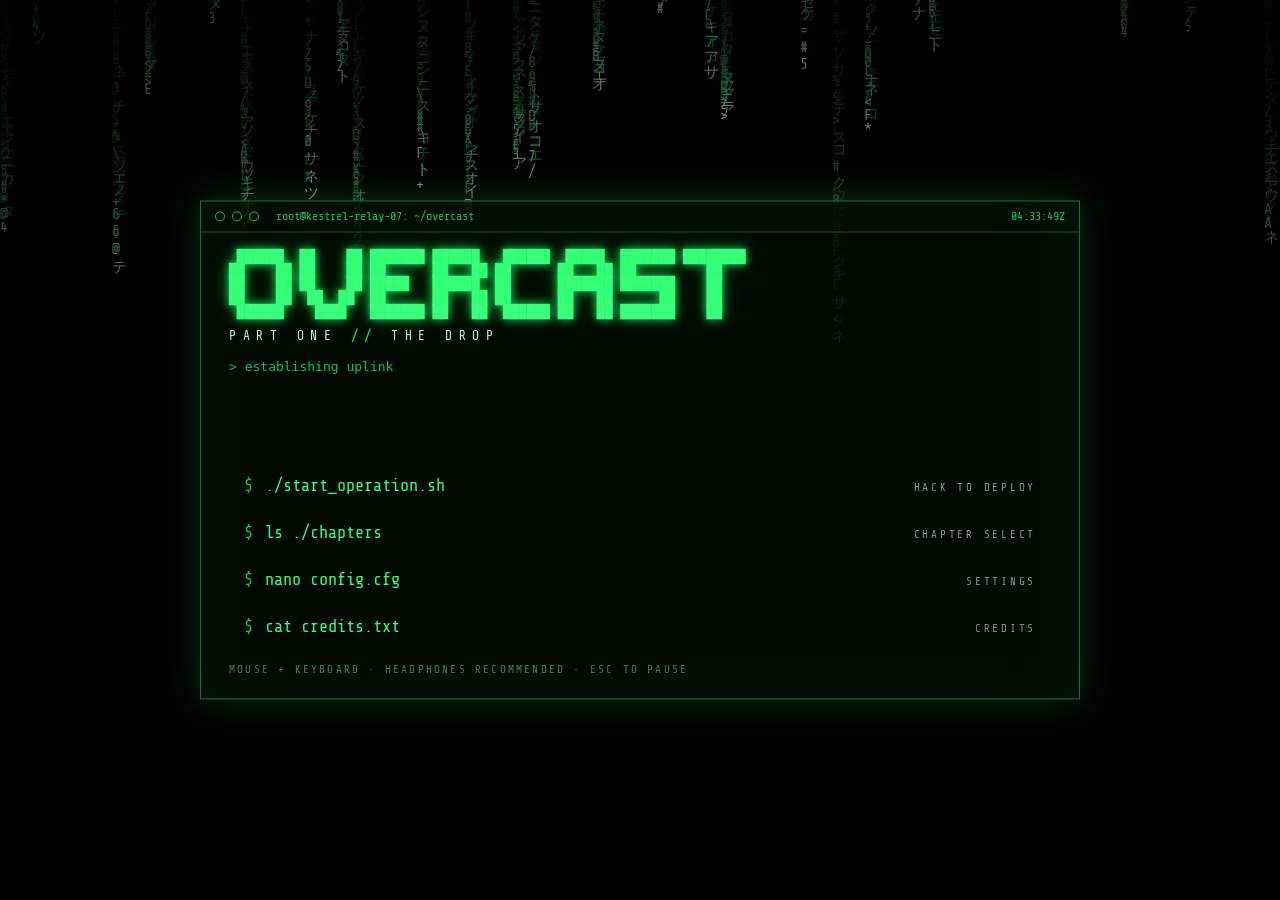
==== commit d8ae1984: "OVERCAST Part 2: sit up/vomit/bandage/Mox pulls you up, limp, forward lean fix, chapter select with " ====
--- a/overcast/index.html
+++ b/overcast/index.html
@@ -138,6 +138,23 @@
 #lostScr span, #diedScr span { font-size: 12px; letter-spacing: .3em; color: #6a8a72; }
 #diedScr { background: rgba(20,0,0,.85); } #diedScr b { font-size: clamp(30px, 6vw, 64px); letter-spacing: .35em; color: #ff4a3a; }
 
+.panel.wide { width: min(860px, 94vw); }
+#chapList { display: grid; grid-template-columns: repeat(auto-fill, minmax(240px, 1fr)); gap: 14px; }
+.chap { border: 1px solid rgba(57,255,122,.45); background: rgba(0,20,8,.6); cursor: pointer; transition: transform .15s, box-shadow .15s; }
+.chap:hover { transform: translateY(-2px); box-shadow: 0 0 22px rgba(57,255,122,.3); }
+.chap .pv { aspect-ratio: 16 / 9; overflow: hidden; background: #0a120c; display: flex; align-items: center; justify-content: center; }
+.chap .pv img { width: 100%; height: 100%; object-fit: cover; display: block; filter: saturate(.9) contrast(1.05); }
+.chap .noimg { font-size: 11px; letter-spacing: .3em; color: #4c7a5c; }
+.chap .ct { padding: 10px 12px 12px; display: flex; flex-direction: column; gap: 3px; }
+.chap .ct small { font-size: 10px; letter-spacing: .35em; color: var(--g2); }
+.chap .ct b { font-size: 18px; letter-spacing: .2em; color: #e8fff0; font-weight: normal; }
+.chap .ct span { font-size: 11px; color: #7aa088; letter-spacing: .08em; }
+.chap.locked { cursor: not-allowed; border-color: #2a2f2c; background: #151716; filter: grayscale(1); }
+.chap.locked:hover { transform: none; box-shadow: none; }
+.chap.locked .pv { background: repeating-linear-gradient(45deg, #1c1e1d 0 10px, #202322 10px 20px); }
+.chap .lock svg { width: 46px; height: 46px; fill: #6a6e6c; }
+.chap.locked .ct b, .chap.locked .ct small, .chap.locked .ct span { color: #6a6e6c; }
+
 </style>
 </head>
 <body>
@@ -160,6 +177,7 @@
     <pre id="termLog"></pre>
     <nav>
       <button data-act="start"><em>$</em> ./start_operation.sh <small>HACK TO DEPLOY</small></button>
+      <button data-act="chapters"><em>$</em> ls ./chapters <small>CHAPTER SELECT</small></button>
       <button data-act="settings"><em>$</em> nano config.cfg <small>SETTINGS</small></button>
       <button data-act="credits"><em>$</em> cat credits.txt <small>CREDITS</small></button>
     </nav>
@@ -176,6 +194,7 @@
     </div>
   </div>
   <div id="set" class="panel"><div class="ph">config.cfg</div><div id="setBody"></div><button data-act="back" class="pb">:wq  SAVE &amp; CLOSE</button></div>
+  <div id="chap" class="panel wide"><div class="ph">./chapters</div><div id="chapList"></div><button data-act="back" class="pb">:q  CLOSE</button></div>
   <div id="cred" class="panel"><div class="ph">credits.txt</div>
     <pre class="ctext">OVERCAST — PART ONE: THE DROP
 
@@ -926,6 +945,12 @@
   missile(pos) { return this.synthLoop({ ref: 60, roll: .7, noise: [{ type: 'white', ft: 'bandpass', f: 2600, v: 1.2, q: .6 }, { type: 'pink', ft: 'lowpass', f: 600, v: .8 }], osc: [{ type: 'sawtooth', f: 900, v: .02 }] }, pos); },
   knock() { if (!this.ready) return; const C = this.ctx, t = this.t; const g = C.createGain(); const lp = this.filt('lowpass', 900); lp.connect(g); g.connect(this.master); this.env(g.gain, t, .002, 2.2, .5); this.noise(lp, t, .6, 'brown');
     const ring = this.osc('sine', 3600); const rg = C.createGain(); ring.connect(rg); rg.connect(this.master); this.env(rg.gain, t + .05, .3, .08, 6); ring.start(t); ring.stop(t + 7); this.impact('metal', null); },
+  retch(k = 1) { // a heave: throat gurgle + splash
+    if (!this.ready) return; const C = this.ctx, t = this.t;
+    const o = this.osc('sawtooth', 85); o.frequency.linearRampToValueAtTime(140, t + .35); o.frequency.linearRampToValueAtTime(70, t + .9); const bp = this.filt('bandpass', 500, 2.5); const g = C.createGain(); o.connect(bp); bp.connect(g); g.connect(this.vox); this.env(g.gain, t, .08, .35 * k, .9, .0001); o.start(t); o.stop(t + 1.1);
+    const n = this.filt('bandpass', 900, 1.5); const g2 = C.createGain(); n.connect(g2); g2.connect(this.vox); this.env(g2.gain, t + .15, .05, .4 * k, .8); this.noise(n, t + .15, 1, 'pink');
+    setTimeout(() => { const n2 = this.filt('lowpass', 1400); const g3 = C.createGain(); n2.connect(g3); g3.connect(this.sfx); const t2 = this.t; this.env(g3.gain, t2, .01, .5 * k, .5); this.noise(n2, t2, .6, 'white'); }, 500);
+  },
   hackKey() { if (!this.ready) return; this.click(1800 + Math.random() * 2400, .06, null, .008); },
   granted() { if (!this.ready) return; for (const [d, f] of [[0, 660], [.12, 880], [.24, 1320]]) { const C = this.ctx, t = this.t + d; const o = this.osc('square', f); const lp = this.filt('lowpass', 3000); const g = C.createGain(); o.connect(lp); lp.connect(g); g.connect(this.sfx); this.env(g.gain, t, .005, .12, .25); o.start(t); o.stop(t + .3); } },
   denied() { this.beep(220, .12, .15); },
@@ -3457,7 +3482,7 @@
     c[0] = vp[0] * sp[0] + vp[4] * sp[1] + vp[8] * sp[2] + vp[12]; c[1] = vp[1] * sp[0] + vp[5] * sp[1] + vp[9] * sp[2] + vp[13]; c[3] = vp[3] * sp[0] + vp[7] * sp[1] + vp[11] * sp[2] + vp[15];
     const facing = V.dot(this.cam.fwd, sd); R.post.sun = c[3] > 0 ? [c[0] / c[3] * .5 + .5, c[1] / c[3] * .5 + .5] : [.5, 2]; R.post.rays = (this.raysOn || 0) * clamp(facing * 2, 0, 1);
     R.post.lens = this.settings.lens ? (this.lensK || 0) : 0;
-    R.render(S, this.cam);
+    R.render(S, this.cam); Progress.afterRender();
   },
   collectDyn() { const out = []; for (const a of this.actors) if (!a.hidden) for (const d of a.dyn) out.push(d); if (P.dyn) for (const d of P.dyn) out.push(d); for (const d of this.extraDyn) out.push(d); return out; },
   pickLights() {
@@ -3524,6 +3549,21 @@
   pause() { if (this.state !== 'play') return; this.state = 'pause'; UI.showPause(true); if (window.speechSynthesis) speechSynthesis.pause(); if (AUD.ctx) AUD.ctx.suspend(); },
   resume() { this.state = 'play'; UI.showPause(false); IN.lock(); if (window.speechSynthesis) speechSynthesis.resume(); if (AUD.ctx) AUD.ctx.resume(); },
   onKey(e) { },
+};
+
+/* ---------------- chapter progress + preview snapshots (saved in this browser) ---------------- */
+const Progress = {
+  CH: [{ n: 1, title: 'THE DROP', sub: 'FOB Kestrel · Raven 2-1' }, { n: 2, title: 'THE GREEN', sub: 'The trail · the cartel camp' }],
+  get() { try { return JSON.parse(localStorage.getItem('overcast_progress') || '{}'); } catch (e) { return {}; } },
+  set(o) { try { localStorage.setItem('overcast_progress', JSON.stringify(o)); } catch (e) { } },
+  reach(n) { const o = this.get(); if (!o[n]) { o[n] = { at: Date.now() }; this.set(o); } },
+  unlocked(n) { return !!this.get()[n]; },
+  snap(n) { this._want = n; },
+  afterRender() { // called right after a frame was drawn: copy the canvas into a small JPEG
+    const n = this._want; if (!n) return; this._want = 0;
+    try { const c = document.createElement('canvas'); c.width = 384; c.height = 216; const x = c.getContext('2d'); const s = G.canvas; const ar = s.width / s.height; let sw = s.width, sh = s.height; if (ar > 16 / 9) sw = sh * 16 / 9; else sh = sw * 9 / 16;
+      x.drawImage(s, (s.width - sw) / 2, (s.height - sh) / 2, sw, sh, 0, 0, 384, 216); const url = c.toDataURL('image/jpeg', .72); const o = this.get(); o[n] = Object.assign(o[n] || {}, { img: url }); this.set(o); } catch (e) { }
+  },
 };
 
 /* ---- 07_actor.js ---- */
@@ -3739,7 +3779,7 @@
     const W = G.W; const [f, s] = this.moveInput();
     const cr = IN.k('ControlLeft') || IN.k('KeyC') || this.crouchWant; if (this.crouchWant && (f || s) && IN.k('ShiftLeft')) this.crouchWant = false;
     this.crouch = damp(this.crouch || 0, cr ? 1 : 0, 9, dt); const jog = IN.k('ShiftLeft') && f > .3 && this.crouch < .5;
-    const spd = (jog ? 3.9 : 1.75) * (1 - this.crouch * .45) * (1 - (this.aim || 0) * .35); const sy = Math.sin(this.yaw), cy = Math.cos(this.yaw);
+    const L = this.limp || 0; const spd = (jog ? lerp(3.9, 2.3, L) : lerp(1.75, 1.15, L)) * (1 - this.crouch * .45) * (1 - (this.aim || 0) * .35); const sy = Math.sin(this.yaw), cy = Math.cos(this.yaw);
     const tx = (-sy * f + cy * s) * spd, tz = (-cy * f - sy * s) * spd;
     this.vel[0] = damp(this.vel[0], tx, 9, dt); this.vel[2] = damp(this.vel[2], tz, 9, dt);
     const np = [this.pos[0] + this.vel[0] * dt, this.pos[1], this.pos[2] + this.vel[2] * dt];
@@ -3786,12 +3826,19 @@
   updateBody(dt) {
     const rig = this.rig; const j = P_(); let py = 0;
     const st = this.state; const mv = this.speed > .2 && (st === 'walk' || st === 'cabin');
+    if (this.limp) this.rollOff = damp(this.rollOff || 0, 0, 3, dt);
     if (this.poseFn) py = this.poseFn(j, this, dt) || 0;
     else if (st === 'fall') poseFreefall(j, this.t, this.k);
-    else if (mv) { this.ph += dt * Math.max(this.speed, .8) / (this.jog ? 1.9 : 1.4) * Math.PI; py = -poseWalk(j, this.ph, clamp(this.speed / (this.jog ? 3.6 : 1.6), .4, 1.1), !!this.jog, false); }
+    else if (mv) {
+      const L = this.limp || 0; const sp = Math.sin(this.ph); // injured right leg: quick, short, stiff stance on it, a heavy dip
+      this.ph += dt * Math.max(this.speed, .8) / (this.jog ? 1.9 : 1.4) * Math.PI * (1 + L * .55 * Math.max(0, -sp) - L * .3 * Math.max(0, sp));
+      py = -poseWalk(j, this.ph, clamp(this.speed / (this.jog ? 3.6 : 1.6), .4, 1.1), !!this.jog, false);
+      if (L > 0) { const onBad = Math.max(0, -Math.sin(this.ph)); j[SK.SHR * 3] *= 1 - .7 * L; j[SK.THR * 3] *= 1 - .35 * L; py -= onBad * .06 * L; j[SK.CH * 3 + 2] += onBad * .12 * L; j[SK.CH * 3] -= .08 * L; j[SK.UAL * 3 + 2] -= onBad * .25 * L; this.rollOff = damp(this.rollOff || 0, -onBad * .035 * L, 8, dt);
+        if (onBad > .95 && !this._gr && Math.random() < .15 && AUD.ready) { this._gr = true; AUD.voice('nh', 95, null); } if (onBad < .5) this._gr = false; }
+    }
     else poseIdle(j, this.t, 'idle', this.k);
     // look pitch carried by chest/head (visible in mirrors and in the body's arms)
-    if (st !== 'fall') { const hy = clamp(angDiff(this.bodyYaw ?? this.yaw, this.yaw), -1.2, 1.2); j[SK.HD * 3] += -this.pitch * .65; j[SK.CH * 3] += -this.pitch * .2; j[SK.HD * 3 + 1] += hy * .7; j[SK.CH * 3 + 1] += hy * .3; }
+    if (st !== 'fall') { const hy = clamp(angDiff(this.bodyYaw ?? this.yaw, this.yaw), -1.2, 1.2); j[SK.HD * 3] += this.pitch * .6 * (this.headPitchK ?? 1); j[SK.CH * 3] += Math.min(0, this.pitch) * .18 * (this.headPitchK ?? 1); j[SK.HD * 3 + 1] += hy * .7; j[SK.CH * 3 + 1] += hy * .3; }
     const cc = (st === 'walk' || st === 'cut') && !this.poseFn ? (this.crouch || 0) : 0; if (cc > .01) { j[SK.THL * 3] += .75 * cc; j[SK.THR * 3] += .75 * cc; j[SK.SHL * 3] -= 1.2 * cc; j[SK.SHR * 3] -= 1.2 * cc; j[SK.FTL * 3] += .4 * cc; j[SK.FTR * 3] += .4 * cc; j[SK.CH * 3] += .22 * cc; py -= .36 * cc; }
     rig.tj.set(j); rig.tpy = py; rig.blend(mv ? 14 : this.blendK || 9, dt);
     // body yaw: follows the view, lags when standing still
@@ -4280,6 +4327,12 @@
     for (const L of this.cabinLights) G.dynLights.push(L);
     this.sunShafts = [];
   },
+  startChapter(n) {
+    G.state = 'loading'; UI.loading(true);
+    setTimeout(() => { try { this.cos = []; this.interacts = []; G.actors = []; G.extraDyn = []; G.glass = []; G.updaters = []; G.particles = []; G.timers = []; G.dynLights = []; G.dry = []; G.time = 0; G.raysOn = 0;
+      Crash.reset(); if (!P.rig) P.init(); P.reset(); if (!Cabin.mox) Cabin.mox = { app: soldierApp(mulberry(1234), { skin: 0xd8a888, hairStyle: 'short', beard: 'full', hair: 0x6a4a2a, head: 'helmet', bulk: 1.05 }) };
+      G.state = 'play'; IN.lock(); UI.loading(false); Part2.start(); } catch (e) { console.error(e); UI.fatal(e); } }, 60);
+  },
   useWorld(W) { G.W = W; G.S.chunks = W.chunks; },
   updatePlaneM() {
     const p = this.plane; const m = p.m; M4.ident(m); M4.translate(m, m, p.pos[0], p.pos[1], p.pos[2]); M4.rotY(m, m, p.yaw); M4.rotX(m, m, p.pitch); M4.rotZ(m, m, p.roll);
@@ -4298,7 +4351,7 @@
     P.poseFn = (j, p) => { poseIdle(j, G.time, 'idle', 1.3); pj(j, SK.CH, -.28, 0, 0); return -.02; };
     P.hands = 'sink';
     this.rain = AUD.rainLoop(); this.ambPad = null; AUD.stopMenu && AUD.stopMenu();
-    this.phase = 'mirror'; UI.objective(''); UI.card(['FOB KESTREL', 'SOUTH-EAST ASIA  ·  06:14 LOCAL', 'DAY 41']);
+    this.phase = 'mirror'; Progress.reach(1); G.after(4, () => Progress.snap(1)); UI.objective(''); UI.card(['FOB KESTREL', 'SOUTH-EAST ASIA  ·  06:14 LOCAL', 'DAY 41']);
     this.tubeFlicker();
     this.run(function* () {
       yield 2.5; UI.hint('MOVE THE MOUSE TO LOOK AROUND');
@@ -5080,6 +5133,7 @@
   act(a) {
     if (a === 'start') this.startHack();
     else if (a === 'settings') { this.panel('set'); }
+    else if (a === 'chapters') { this.buildChapters(); this.panel('chap'); }
     else if (a === 'credits') { this.panel('cred'); }
     else if (a === 'back') { this.panel(null); }
     else if (a === 'resume') { G.resume(); }
@@ -5087,7 +5141,7 @@
     else if (a === 'quit') { this.quitToMenu(); }
   },
   panel(id) {
-    for (const p of ['set', 'cred']) $(p).classList.toggle('on', p === id);
+    for (const p of ['set', 'cred', 'chap']) $(p).classList.toggle('on', p === id);
     $('term').classList.toggle('dim', !!id);
     if (!id && this._fromPause) { this._fromPause = false; $('pause').classList.add('on'); }
   },
@@ -5137,6 +5191,19 @@
     $('clock').textContent = new Date().toISOString().slice(11, 19) + 'Z';
   },
   typeLines(el, lines, cps) { el.textContent = ''; let li = 0, ci = 0; const tick = () => { if (li >= lines.length) return; const l = lines[li]; el.textContent += l[ci++] || ''; if (ci > l.length) { el.textContent += '\n'; li++; ci = 0; } setTimeout(tick, 1000 / cps * (ci === 0 ? 8 : 1)); }; tick(); },
+  buildChapters() {
+    const box = $('chapList'); box.innerHTML = ''; const prog = Progress.get();
+    for (const ch of Progress.CH) {
+      const st = prog[ch.n]; const d = document.createElement('div'); d.className = 'chap' + (st ? '' : ' locked');
+      const img = st && st.img ? `<img src="${st.img}" alt="">` : st ? `<div class="noimg">NO PREVIEW YET</div>` : `<div class="lock"><svg viewBox="0 0 24 24"><path d="M7 10V7a5 5 0 0 1 10 0v3h1.5A1.5 1.5 0 0 1 20 11.5v9A1.5 1.5 0 0 1 18.5 22h-13A1.5 1.5 0 0 1 4 20.5v-9A1.5 1.5 0 0 1 5.5 10H7zm2 0h6V7a3 3 0 0 0-6 0v3z"/></svg></div>`;
+      d.innerHTML = `<div class="pv">${img}</div><div class="ct"><small>CHAPTER ${String(ch.n).padStart(2, '0')}</small><b>${st ? ch.title : 'LOCKED'}</b><span>${st ? ch.sub : 'Play the story to unlock'}</span></div>`;
+      if (st) d.onclick = () => { AUD.init(); AUD.uiClick && AUD.uiClick(); this.panel(null); this.launch(ch.n); }; else d.onclick = () => AUD.ready && AUD.denied();
+      box.appendChild(d);
+    }
+  },
+  launch(n) { // chapter start from the menu (no hack needed: it's your own save)
+    this.fadeTo(1, .6); setTimeout(() => { $('menu').classList.remove('on'); if (this.menuMusic) { this.menuMusic.stop(); this.menuMusic = null; } $('hud').classList.add('on'); if (n === 1) Story.start(); else Story.startChapter(n); this.fadeTo(0, 2); }, 650);
+  },
   /* ---------------- settings ---------------- */
   buildSettings() {
     const S = G.settings; const box = $('setBody'); box.innerHTML = '';
@@ -5299,8 +5366,8 @@
   begin() {
     const W = this.W; UI.card(['PART TWO', 'THE GREEN', '']); P.reset(); P.combat = false; P.lookLock = false; P.inPlane = false; P.health = 100;
     // lying on your back in the leaves
-    const wk = TRAIL[0]; P.pos = [wk[0] + .3, W.th(wk[0] + .3, wk[1] + .2), wk[1] + .2]; P.yaw = Math.PI * .1; P.pitch = .9; P.state = 'locked'; P.backOff = 0;
-    P.lookLimit = { yaw: P.yaw, yawR: .9, pMin: .2, pMax: 1.35 };
+    const wk = TRAIL[0]; P.pos = [wk[0] + .3, W.th(wk[0] + .3, wk[1] + .2), wk[1] + .2]; P.yaw = Math.PI * .1; this.yaw0 = Math.atan2(-(TRAIL[1][0] - wk[0]), -(TRAIL[1][1] - wk[1])); P.yaw = this.yaw0; P.pitch = .9; P.state = 'locked'; P.backOff = 0;
+    P.lookLimit = { yaw: P.yaw, yawR: .9, pMin: .2, pMax: 1.35 }; P.limp = 0; this.moxLook = true; Progress.reach(2);
     const lie = { k: 1 }; this.lie = lie;
     P.poseFn = (j) => { pj(j, SK.UAL, .2, 0, -.5); pj(j, SK.UAR, .3, 0, .6); pj(j, SK.FAL, .4, 0, 0); pj(j, SK.FAR, .2, 0, 0); pj(j, SK.THL, .2, .1, -.1); pj(j, SK.SHL, -.4, 0, 0); pj(j, SK.HD, .2 * lie.k, .3 * lie.k, 0); return 0; };
     P.rootFn = (r) => { const k = lie.k; M4.translate(r, r, 0, .18 * k, .0); M4.rotX(r, r, 1.5 * k); if (lie.sit) { M4.translate(r, r, 0, -.0, 0); } };
@@ -5315,19 +5382,76 @@
       AUD.hurt && AUD.hurt(); P.shake = .4;
       yield Story.say(me, "...ngh. Where—");
       yield .6; UI.hint('[E]  SIT UP'); yield () => IN.hit('KeyE'); UI.hint('');
-      let t = 0; P.lookLimit = null; G.updaters.push(dt => { if (t > 1.6) return; t += dt; lie.k = 1 - smooth(t / 1.4); P.pitch = lerp(.9, -.25, smooth(t / 1.4)); });
-      P.poseFn = (j) => { if (lie.k > .2) { pj(j, SK.HD, .2, .3, 0); return 0; } pj(j, SK.THL, 1.45, .2, -.15); pj(j, SK.THR, 1.25, -.3, .2); pj(j, SK.SHL, -.5, 0, 0); pj(j, SK.SHR, -1.2, 0, 0); pj(j, SK.CH, .25, 0, 0); pj(j, SK.UAL, -.3, 0, -.3); pj(j, SK.FAL, .3, 0, 0); pj(j, SK.UAR, .5, 0, .2); pj(j, SK.FAR, 1.2, 0, 0); return -.82; };
-      P.blendK = 3; yield 1.8;
-      P.lookLimit = { yaw: P.yaw, yawR: 1.6, pMin: -.8, pMax: .9 };
-      yield Story.say(me, "Raven... the missile. They hit Raven.");
-      yield .5; AUD.click(1600, .2, null, .03); yield Story.say(me, "Mox? Mox, come in. Anyone on this net?");
+      // sit up: curl forward off the ground (chest and head come FORWARD), hands push off behind
+      P.lookLock = true; P.lookLimit = null; let t = 0; const pit0 = P.pitch;
+      G.updaters.push(dt => { if (t > 1.8) return; t += dt; lie.k = 1 - smooth(t / 1.5); P.pitch = lerp(pit0, -.35, smooth(t / 1.5)); });
+      const sitPose = (j, lean = 0, legOut = 0) => { pj(j, SK.THL, 1.45, .2, -.15); pj(j, SK.THR, lerp(1.25, 1.5, legOut), -.2, .15); pj(j, SK.SHL, -.5, 0, 0); pj(j, SK.SHR, lerp(-1.2, -.08, legOut), 0, 0); pj(j, SK.FTL, .2, 0, 0); pj(j, SK.CH, -.12 - lean * .55, 0, 0); pj(j, SK.HD, -.1 - lean * .35, 0, 0); pj(j, SK.UAL, -.35, 0, -.35); pj(j, SK.FAL, .25, 0, 0); pj(j, SK.UAR, -.35, 0, .35); pj(j, SK.FAR, .25, 0, 0); return -.82; };
+      P.poseFn = (j) => { if (lie.k > .35) { pj(j, SK.CH, -.6 * (1 - lie.k), 0, 0); pj(j, SK.HD, -.5 * (1 - lie.k), .2, 0); pj(j, SK.UAL, -.6, 0, -.3); pj(j, SK.UAR, -.6, 0, .3); return 0; } return sitPose(j, .15); };
+      P.blendK = 3.5; yield 1.9;
+      yield Story.say(me, "Raven... they hit Raven.");
+      // nausea: hunch forward, hands on the knees, heave twice
+      yield .4; P.shake = .3; let v = 0; const lean = { k: 0 };
+      P.poseFn = (j) => { const r = sitPose(j, lean.k); pj(j, SK.UAL, .9 * lean.k - .35 * (1 - lean.k), .1, -.2); pj(j, SK.FAL, .5, 0, 0); pj(j, SK.UAR, .9 * lean.k - .35 * (1 - lean.k), -.1, .2); pj(j, SK.FAR, .5, 0, 0); return r; };
+      const heave = (k) => { AUD.retch(k); P.shake = .9; const mouth = M4.pt(P.rig.mats[SK.HD], 0, .02, -.14); const dn = V.norm(V.add(M4.dir(P.rig.mats[SK.HD], 0, -.3, -1), [0, -.6, 0]));
+        for (let i = 0; i < 70; i++) G.after(.35 + i * .012, () => G.particles.push({ p: V.add(mouth, [rnd(-.02, .02), rnd(-.02, .02), rnd(-.02, .02)]), v: V.add(V.sc(dn, rnd(1.2, 2.6) * k), [rnd(-.3, .3), rnd(-.2, .3), rnd(-.3, .3)]), life: 0, max: rnd(.7, 1.2), s: rnd(.01, .035), c: [rnd(.42, .55), rnd(.38, .46), rnd(.12, .2)], a: .95, g: 9.8, drag: .4 }));
+        G.after(1, () => { const B = new MB(400); B.col(0x6a5a24, MAT.BLOOD).blob(0, 0, 0, .28, .01, Math.random() * 99, .5, 10, 3); const g = V.add(P.pos, V.sc([-Math.sin(P.yaw), 0, -Math.cos(P.yaw)], .75)); G.extraDyn.push({ mesh: B.mesh(), m: M4.trs(M4.create(), M4.create(), g[0], G.W.th(g[0], g[2]) + .02, g[2], 0, rnd(0, 6), 0), pos: g, r: 1, noShadow: true }); }); };
+      G.updaters.push(dt => { if (v > 8) return; v += dt; lean.k = v < 6.5 ? smooth(v / .9) * (.85 + Math.max(0, Math.sin(v * 9)) * .15 * (v > 1 && v < 5 ? 1 : 0)) : 1 - smooth((v - 6.5) / 1.2); P.pitch = lerp(-.35, -1.05, lean.k); });
+      yield 1.0; heave(.8); yield 1.9; heave(1.1); yield 2.4;
+      yield Story.say(me, "...oh god. Okay. Okay.");
+      yield 1.2;
+      // the leg: look down — the trouser is soaked through below the knee
+      const wound = new MB(400); wound.b(0); wound.col(0x4a0606, MAT.BLOOD).cyl(0, -.28, 0, .068, .062, .16, 10).box(.04, -.2, -.05, .05, .2, .02); const wp = P.addProp(wound.mesh(), SK.SHR, M4.create());
+      let w = 0; const legOut = { k: 0 }; P.poseFn = (j) => sitPose(j, .5 * legOut.k, legOut.k);
+      G.updaters.push(dt => { if (w > 1.6) return; w += dt; legOut.k = smooth(w / 1.2); P.pitch = lerp(-.35, -1.1, smooth(w / 1.2)); P.yaw = lerpAng(Part2.yaw0, Part2.yaw0 - .18, smooth(w / 1.2)); });
+      AUD.hurt(); yield 1.4; yield Story.say(me, "Shit. That's a lot of blood.");
+      yield .3; UI.hint('[E]  BANDAGE THE LEG'); yield () => IN.hit('KeyE'); UI.hint('');
+      // bandage: lean well forward over the leg, both hands wrap the shin, pull tight
+      let b = 0; const band = new MB(500); band.b(0); band.col(0xe8e4d8, MAT.CLOTH).cyl(0, -.34, 0, .074, .07, .2, 12); band.col(0x7a0a08, MAT.BLOOD).cyl(0, -.27, -.002, .075, .072, .07, 12); const bmesh = band.mesh(); let bp = null;
+      P.poseFn = (j) => { const r = sitPose(j, 1, 1); pj(j, SK.CH, -.75, 0, 0); pj(j, SK.HD, -.45, 0, 0); return r; };
+      P.handFn = (p, dt) => { b += dt; const sh = p.rig.mats[SK.SHR]; const a = b * 7.5; const c = M4.pt(sh, 0, -.26, 0);
+        const ofs = (ph) => M4.dir(sh, Math.cos(a + ph) * .11, 0, Math.sin(a + ph) * .11);
+        p.ik.push({ left: false, T: V.add(c, ofs(0)), pole: M4.dir(p.rig.root, 1, -1, .3) }); p.ik.push({ left: true, T: V.add(c, ofs(Math.PI)), pole: M4.dir(p.rig.root, -1, -1, .3) });
+        if (b > .6 && !bp) { bp = P.addProp(bmesh, SK.SHR, M4.create()); P.removeProp(wp); }
+        if (bp) { const k = clamp((b - .6) / 2.2, .05, 1); M4.ident(bp.off); M4.translate(bp.off, bp.off, 0, -.34 + .1, 0); M4.scale(bp.off, bp.off, 1, k, 1); M4.translate(bp.off, bp.off, 0, .34 - .1, 0); }
+        if (Math.floor(b * 3) !== p._bw) { p._bw = Math.floor(b * 3); AUD.swoosh(.08, null, 1800, .12); } };
+      G.updaters.push(dt => { if (b > 3.4) return; P.pitch = damp(P.pitch, -1.15, 4, dt); });
+      yield 3.0; AUD.hurt(); P.shake = .5; yield .5; P.handFn = null; yield Story.say(me, "Ngh—! ...that'll hold.");
+      // try the radio again
+      P.poseFn = (j) => sitPose(j, .1, 1); legOut.k = 1; let rr = 0; G.updaters.push(dt => { if ((rr += dt) > 2.5) return; P.pitch = damp(P.pitch, -.2, 2, dt); });
+      yield .8; AUD.click(1600, .2, null, .03); yield Story.say(me, "Mox, come in. Anyone on this net?");
       yield .4; AUD.radioCrackle(1.6); yield 1.8;
-      yield Story.say(me, "Nothing. Radio's half dead.");
-      yield .4; yield Story.say(me, "Rally point was the river bend. There's a trail... has to lead somewhere.");
-      yield .4; UI.hint('[E]  STAND UP'); yield () => IN.hit('KeyE'); UI.hint('');
-      let u = 0; P.poseFn = (j) => { u += G.dt; const k = smooth(u / 1.2); poseIdle(j, G.time, 'idle', 1.3); pj(j, SK.THL, 1.45 * (1 - k), .2, -.15); pj(j, SK.THR, 1.25 * (1 - k), -.3, .2); pj(j, SK.SHL, -.5 - k * 0, 0, 0); pj(j, SK.CH, .25 * (1 - k), 0, 0); return -.82 * (1 - k); };
-      yield 1.4; P.poseFn = null; P.rootFn = null; P.lookLimit = null; P.backOff = null; P.blendK = 9; P.state = 'walk'; P.shake = .3;
-      UI.objective('Follow the trail'); UI.hint('WASD  MOVE   ·   SHIFT  JOG   ·   CTRL  CROUCH   ·   RMB  ZOOM'); G.after(6, () => UI.hint(''));
+      // footsteps in the leaves — Mox comes down the trail
+      const mox = new Actor(Object.assign({}, Cabin.mox.app), { name: 'Mox', pos: [TRAIL[1][0], 0, TRAIL[1][1]], yaw: 0, weapon: 'rifle', weaponMode: 'low', pitch: 128, vpitch: 1.05, vrate: 1.05, voiceIdx: 1, gearOpts: { goggles: true } });
+      mox.groundFn = (x, z) => Part2.W.th(x, z); mox.pos[1] = mox.groundFn(mox.pos[0], mox.pos[2]); G.actors.push(mox); Part2.mox = mox;
+      const meet = V.add(P.pos, V.sc([-Math.sin(Part2.yaw0), 0, -Math.cos(Part2.yaw0)], 1.15));
+      mox.goTo([[meet[0], 0, meet[2]]], true, (a) => { a.yaw = Math.atan2(-(P.pos[0] - a.pos[0]), -(P.pos[2] - a.pos[2])); });
+      G.updaters.push(dt => { if (Part2.moxLook === false) return; const d = V.sub(mox.headPos(), G.cam.pos); P.yaw = dampAng(P.yaw, Math.atan2(-d[0], -d[2]), 2.5, dt); P.pitch = damp(P.pitch, clamp(Math.atan2(d[1], Math.hypot(d[0], d[2])), -.6, .8), 2.5, dt); });
+      mox.look = () => G.cam.pos;
+      yield 1.2; G.speak(mox, "ROOK!"); yield () => !mox.path; mox.weaponMode = 'sling';
+      yield Story.say(mox, "Rook — thank god. I saw you go limp up there. Thought you were done.");
+      yield Story.say(me, "Raven...?");
+      yield Story.say(mox, "Gone. Everyone else is scattered all over this valley. Come on, up you get.");
+      // Mox offers his hand
+      let h = 0; mox.post = (a, dt) => { h += dt; const c = a.rig.mats[SK.CH]; a.ik.push({ left: false, T: V.lerp(M4.pt(c, .25, -.05, -.15), M4.pt(c, .12, -.25, -.55), smooth(h / .7)), pole: M4.dir(a.root, 1, -1, 0), fingers: M4.dir(a.root, 0, -.4, -1) }); };
+      yield .7; UI.hint('[E]  GET UP'); yield () => IN.hit('KeyE'); UI.hint('');
+      // the pull: grab his hand, knee under you, he leans back and hauls you up onto your good leg
+      let g = 0; Part2.moxLook = false; const grip = () => mox.rig.bonePos(SK.HR);
+      P.handFn = (p, dt) => { p.ik.push({ left: false, T: grip(), pole: M4.dir(p.rig.root, 1, -1, 0) }); };
+      mox.post = (a, dt) => { g += dt; const c = a.rig.mats[SK.CH]; const k = smooth(clamp((g - .3) / 1.3, 0, 1)); a.ik.push({ left: false, T: V.lerp(M4.pt(c, .12, -.25, -.55), M4.pt(c, .2, .05, -.35), k), pole: M4.dir(a.root, 1, -1, 0), fingers: M4.dir(a.root, 0, -.4, -1) }); a.extraYaw = 0; };
+      mox.anim = 'custom'; mox.customPose = (j, a) => { poseIdle(j, a.t, 'idle', a.k); const k = bump(g, .2, 1.8); pj(j, SK.CH, .25 * k, 0, 0); pj(j, SK.THL, -.2 * k, 0, 0); pj(j, SK.THR, .35 * k, 0, 0); pj(j, SK.SHR, -.4 * k, 0, 0); return -.05 * k; };
+      let u = 0; P.poseFn = (j) => { u += G.dt; const k1 = smooth(u / .6), k2 = smooth((u - .5) / 1.1);
+        // phase 1: left knee under, lean forward; phase 2: push up on the good leg, the bad one trails straight
+        sitPose(j, .3 + .4 * k1 * (1 - k2), 1); pj(j, SK.THL, lerp(1.45, 1.9, k1) * (1 - k2), .1, -.1); pj(j, SK.SHL, lerp(-.5, -2.0, k1) * (1 - k2), 0, 0); pj(j, SK.THR, lerp(1.5, .4, k1) * (1 - k2) + .05 * k2, -.1, .1); pj(j, SK.SHR, -.08 * (1 - k2), 0, 0);
+        pj(j, SK.CH, lerp(-.5, -.08, k2), 0, .06 * k2); pj(j, SK.HD, lerp(-.2, 0, k2), 0, 0); return lerp(-.82, -.5, k1) * (1 - k2) - .03 * k2; };
+      P.blendK = 6; G.updaters.push(dt => { if (u > 2.2) return; P.pitch = damp(P.pitch, -.05, 2, dt); });
+      AUD.hurt(); yield .5; AUD.swoosh(.3, null, 700, .4); P.shake = .4; yield 1.4; AUD.hurt(); P.shake = .3; yield .5;
+      P.handFn = null; mox.post = null; mox.anim = 'idle'; mox.look = () => G.cam.pos;
+      P.poseFn = null; P.rootFn = null; P.lookLimit = null; P.backOff = null; P.blendK = 9; P.lookLock = false; P.state = 'walk'; P.limp = 1;
+      yield Story.say(mox, "Easy. Easy. Can you walk on that?");
+      yield Story.say(me, "Don't have much choice.");
+      yield Story.say(mox, "Rally point's the river bend, down this trail. I'll scout ahead and find the others. Stay on the trail, keep your head down. I'll call you.");
+      mox.look = null; mox.weaponMode = 'low'; const far = TRAIL[3]; mox.goTo([[TRAIL[2][0], 0, TRAIL[2][1]], [far[0], 0, far[1]]], true, (a) => { a.hidden = true; });
+      UI.objective('Follow the trail'); UI.hint('WASD  MOVE   ·   SHIFT  JOG   ·   CTRL  CROUCH   ·   RMB  ZOOM'); G.after(6, () => UI.hint('')); G.after(4, () => Progress.snap(2));
       Part2.lastSafe = V.copy(P.pos);
     });
   },
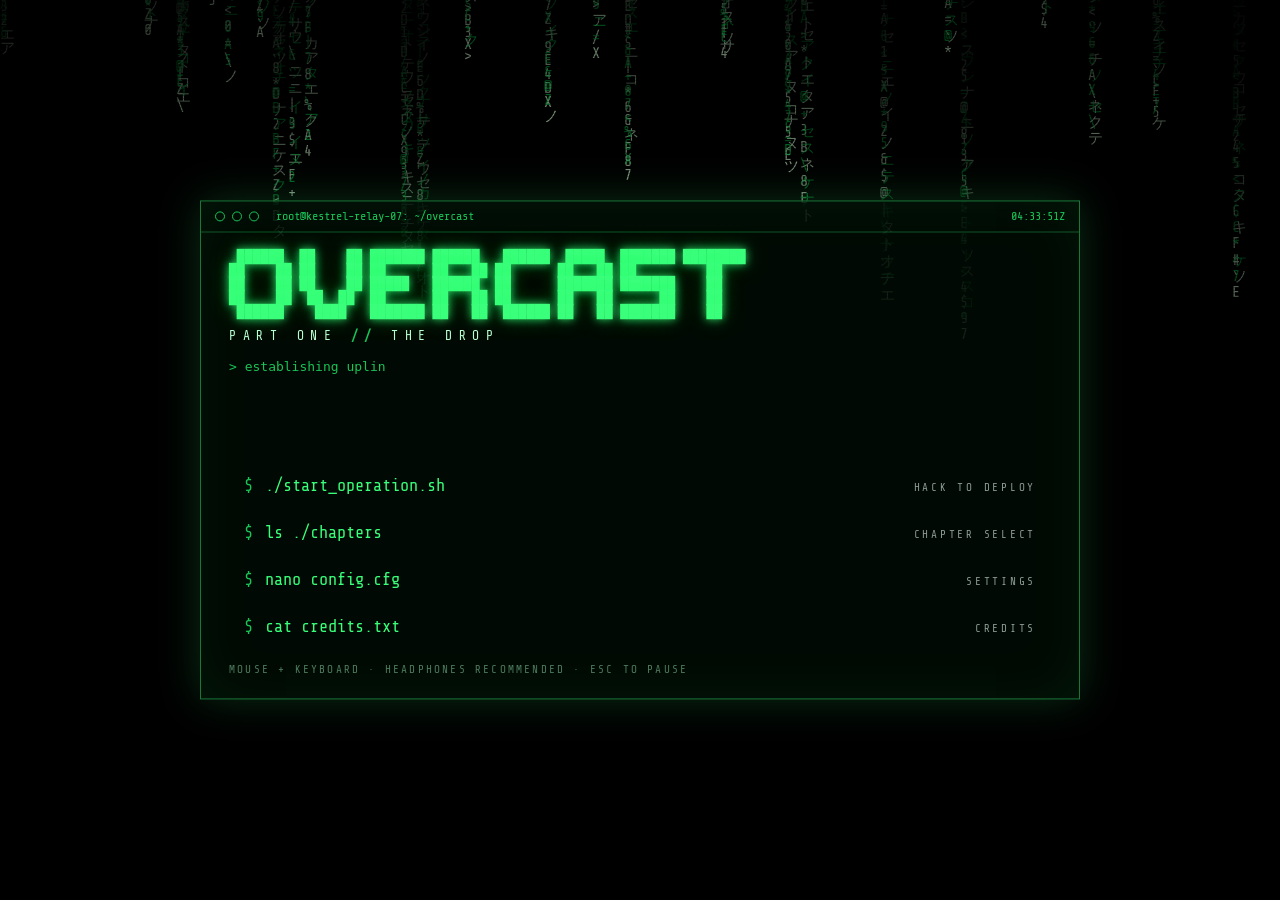
==== commit 2e824081: "OVERCAST: hide upper arms in first person while bandaging Co-Authored-By: Claude Opus 5.5 <noreply@a" ====
--- a/overcast/index.html
+++ b/overcast/index.html
@@ -3854,7 +3854,7 @@
     if (this.rootFn) this.rootFn(r, this);
     rig.solve(null, false);
     for (const q of this.ik) { if (q.leg) ikLeg(rig, q.left, q.T, q.pole, r); else ikArm(rig, q.left, q.T, q.pole || M4.dir(r, q.left ? -.6 : .6, -1, .2), q.fingers, q.palm); }
-    rig.hide = st === 'fall' ? ((1 << SK.HD) | (1 << SK.CH) | (1 << SK.UAL) | (1 << SK.UAR) | (1 << SK.PEL)) : (this.drawn > .5 ? (1 << SK.HD) | (1 << SK.UAL) | (1 << SK.UAR) : (1 << SK.HD));
+    rig.hide = st === 'fall' ? ((1 << SK.HD) | (1 << SK.CH) | (1 << SK.UAL) | (1 << SK.UAR) | (1 << SK.PEL)) : ((this.drawn > .5 || this.hideUpper) ? (1 << SK.HD) | (1 << SK.UAL) | (1 << SK.UAR) : (1 << SK.HD));
     rigCommit(rig);
     const wp = M4.pos(rig.mats[SK.PEL]); this.dyn[0].pos[0] = wp[0]; this.dyn[0].pos[1] = wp[1]; this.dyn[0].pos[2] = wp[2];
     for (const p of this.props) M4.mul(p.m, rig.mats[p.bone], p.off);
@@ -5407,7 +5407,7 @@
       yield .3; UI.hint('[E]  BANDAGE THE LEG'); yield () => IN.hit('KeyE'); UI.hint('');
       // bandage: lean well forward over the leg, both hands wrap the shin, pull tight
       let b = 0; const band = new MB(500); band.b(0); band.col(0xe8e4d8, MAT.CLOTH).cyl(0, -.34, 0, .074, .07, .2, 12); band.col(0x7a0a08, MAT.BLOOD).cyl(0, -.27, -.002, .075, .072, .07, 12); const bmesh = band.mesh(); let bp = null;
-      P.poseFn = (j) => { const r = sitPose(j, 1, 1); pj(j, SK.CH, -.75, 0, 0); pj(j, SK.HD, -.45, 0, 0); return r; };
+      P.hideUpper = true; P.poseFn = (j) => { const r = sitPose(j, 1, 1); pj(j, SK.CH, -.6, 0, 0); pj(j, SK.HD, -.35, 0, 0); return r; };
       P.handFn = (p, dt) => { b += dt; const sh = p.rig.mats[SK.SHR]; const a = b * 7.5; const c = M4.pt(sh, 0, -.26, 0);
         const ofs = (ph) => M4.dir(sh, Math.cos(a + ph) * .11, 0, Math.sin(a + ph) * .11);
         p.ik.push({ left: false, T: V.add(c, ofs(0)), pole: M4.dir(p.rig.root, 1, -1, .3) }); p.ik.push({ left: true, T: V.add(c, ofs(Math.PI)), pole: M4.dir(p.rig.root, -1, -1, .3) });
@@ -5415,7 +5415,7 @@
         if (bp) { const k = clamp((b - .6) / 2.2, .05, 1); M4.ident(bp.off); M4.translate(bp.off, bp.off, 0, -.34 + .1, 0); M4.scale(bp.off, bp.off, 1, k, 1); M4.translate(bp.off, bp.off, 0, .34 - .1, 0); }
         if (Math.floor(b * 3) !== p._bw) { p._bw = Math.floor(b * 3); AUD.swoosh(.08, null, 1800, .12); } };
       G.updaters.push(dt => { if (b > 3.4) return; P.pitch = damp(P.pitch, -1.15, 4, dt); });
-      yield 3.0; AUD.hurt(); P.shake = .5; yield .5; P.handFn = null; yield Story.say(me, "Ngh—! ...that'll hold.");
+      yield 3.0; AUD.hurt(); P.shake = .5; yield .5; P.handFn = null; P.hideUpper = false; yield Story.say(me, "Ngh—! ...that'll hold.");
       // try the radio again
       P.poseFn = (j) => sitPose(j, .1, 1); legOut.k = 1; let rr = 0; G.updaters.push(dt => { if ((rr += dt) > 2.5) return; P.pitch = damp(P.pitch, -.2, 2, dt); });
       yield .8; AUD.click(1600, .2, null, .03); yield Story.say(me, "Mox, come in. Anyone on this net?");
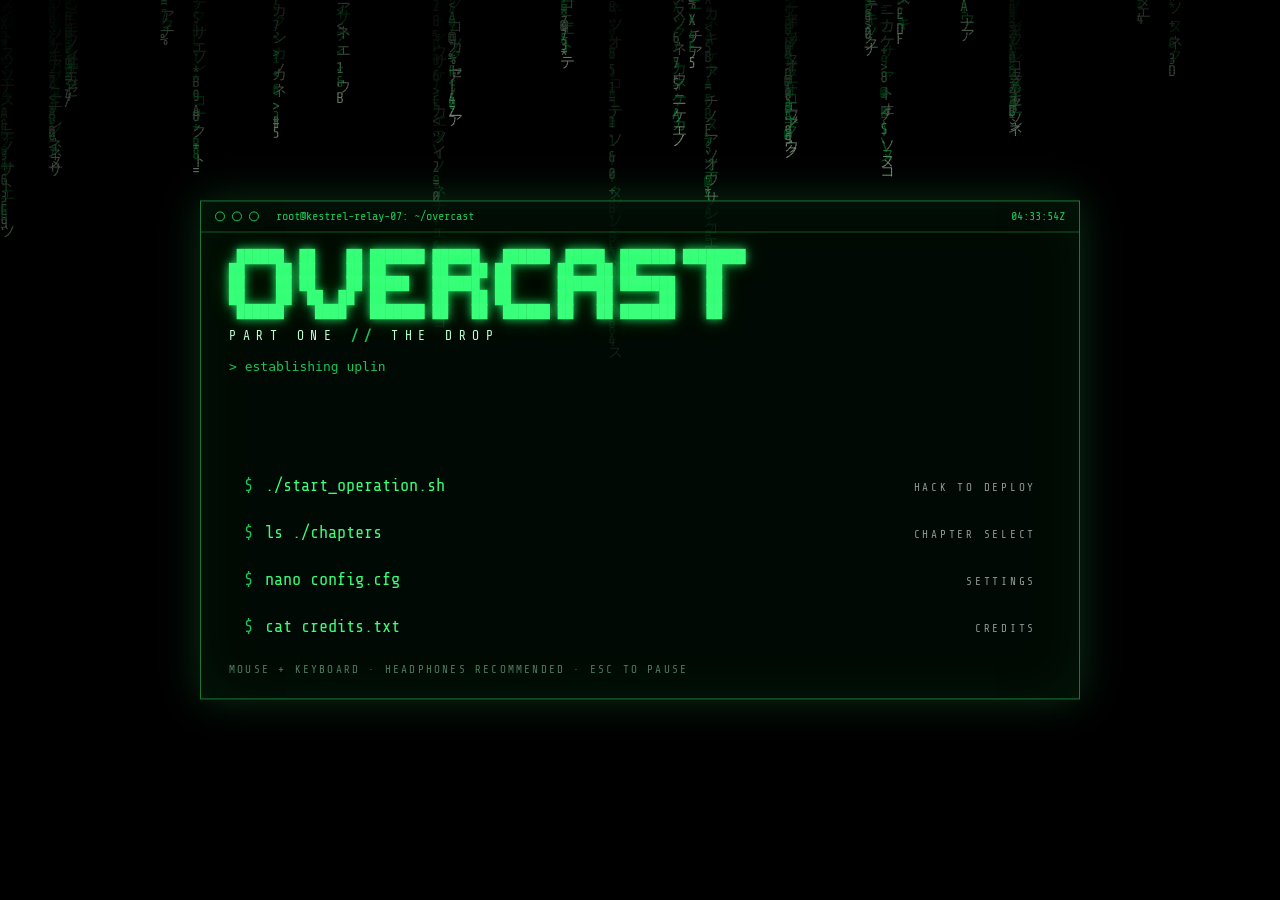
==== commit 7e7e2815: "OVERCAST Part 3 (WIP): river rally point, rifle, squad allies, three cartel waves; combat module gen" ====
--- a/overcast/index.html
+++ b/overcast/index.html
@@ -3553,7 +3553,7 @@
 
 /* ---------------- chapter progress + preview snapshots (saved in this browser) ---------------- */
 const Progress = {
-  CH: [{ n: 1, title: 'THE DROP', sub: 'FOB Kestrel · Raven 2-1' }, { n: 2, title: 'THE GREEN', sub: 'The trail · the cartel camp' }],
+  CH: [{ n: 1, title: 'THE DROP', sub: 'FOB Kestrel · Raven 2-1' }, { n: 2, title: 'THE GREEN', sub: 'The trail · the cartel camp' }, { n: 3, title: 'THE RIVER', sub: 'Rally point · hold the bank' }],
   get() { try { return JSON.parse(localStorage.getItem('overcast_progress') || '{}'); } catch (e) { return {}; } },
   set(o) { try { localStorage.setItem('overcast_progress', JSON.stringify(o)); } catch (e) { } },
   reach(n) { const o = this.get(); if (!o[n]) { o[n] = { at: Date.now() }; this.set(o); } },
@@ -4331,7 +4331,7 @@
     G.state = 'loading'; UI.loading(true);
     setTimeout(() => { try { this.cos = []; this.interacts = []; G.actors = []; G.extraDyn = []; G.glass = []; G.updaters = []; G.particles = []; G.timers = []; G.dynLights = []; G.dry = []; G.time = 0; G.raysOn = 0;
       Crash.reset(); if (!P.rig) P.init(); P.reset(); if (!Cabin.mox) Cabin.mox = { app: soldierApp(mulberry(1234), { skin: 0xd8a888, hairStyle: 'short', beard: 'full', hair: 0x6a4a2a, head: 'helmet', bulk: 1.05 }) };
-      G.state = 'play'; IN.lock(); UI.loading(false); Part2.start(); } catch (e) { console.error(e); UI.fatal(e); } }, 60);
+      G.state = 'play'; IN.lock(); UI.loading(false); if (n === 3) Part3.start(); else Part2.start(); } catch (e) { console.error(e); UI.fatal(e); } }, 60);
   },
   useWorld(W) { G.W = W; G.S.chunks = W.chunks; },
   updatePlaneM() {
@@ -5235,7 +5235,7 @@
   dlgPick() { if (!this.dlg) return; const { cb, sel } = this.dlg; this.dlg = null; $('dialog').classList.remove('on'); AUD.uiClick && AUD.uiClick(); cb(sel); },
   fadeTo(v, dur) { this._fade = { from: this.fadeV, to: v, t: 0, dur }; },
   _fadeAnim(dt) { const f = this._fade; if (!f) return this.fadeV; f.t += dt; const k = clamp(f.t / f.dur, 0, 1); const v = lerp(f.from, f.to, smooth(k)); if (k >= 1) this._fade = null; $('fadeEl').style.opacity = v; return v; },
-  endCard(part) { const two = part === 2; $('endc').querySelector('.e1').textContent = two ? 'END OF PART TWO' : 'END OF PART ONE'; $('endc').querySelector('.e3').textContent = two ? 'THE GREEN' : 'THE DROP'; $('endc').querySelector('.e4').textContent = two ? 'Mox is waiting at the river.' : 'The story continues on the ground.'; $('detect').classList.remove('on'); $('ammoBox').classList.remove('on'); $('endc').classList.add('on'); $('hud').classList.remove('on'); IN.unlock(); setTimeout(() => { $('endc').onclick = () => { $('endc').classList.remove('on'); this.quitToMenu(); }; }, 1500); },
+  endCard(part) { const T = { 1: ['END OF PART ONE', 'THE DROP', 'The story continues on the ground.'], 2: ['END OF PART TWO', 'THE GREEN', 'Mox is waiting at the river.'], 3: ['END OF PART THREE', 'THE RIVER', 'South, along the water. On foot.'] }[part || 1]; $('endc').querySelector('.e1').textContent = T[0]; $('endc').querySelector('.e3').textContent = T[1]; $('endc').querySelector('.e4').textContent = T[2]; $('detect').classList.remove('on'); $('ammoBox').classList.remove('on'); $('endc').classList.add('on'); $('hud').classList.remove('on'); IN.unlock(); setTimeout(() => { $('endc').onclick = () => { $('endc').classList.remove('on'); this.quitToMenu(); }; }, 1500); },
   signal(w) { const el = $('signal'); if (el._w === (w > 0)) { if (w > 0) el.style.opacity = w; return; } el._w = w > 0; el.classList.toggle('on', w > 0); el.style.opacity = w; },
   lost(on) { $('lostScr').classList.toggle('on', on); },
   died(on) { $('diedScr').classList.toggle('on', on); },
@@ -5501,18 +5501,33 @@
   B.col(0xd8d8d0, MAT.PAINT).box(-.004, .042, -.005, .002, .002, .001).box(.004, .042, -.005, .002, .002, .001).box(0, .0445, -.165, .002, .002, .001);
   return B.mesh();
 }
-const PISTOL = { mag: 12, dmg: 55, rpm: 320, spread: .03, adsSpread: .004, recoil: .045, noise: 85 };
+const PISTOL = { name: 'PISTOL', mag: 12, dmg: 55, rpm: 320, spread: .03, adsSpread: .004, recoil: .045, noise: 85, snd: 'pistol', auto: false, reload: 1.4 };
+const RIFLE = { name: 'RIFLE', mag: 30, dmg: 36, rpm: 640, spread: .05, adsSpread: .006, recoil: .022, noise: 140, snd: 'rifle', auto: true, reload: 2.2, rifle: true };
+function buildRifleWorld() { const B = new MB(4000); B.b(0); buildNpcWeapon(B, 'rifle'); return B.mesh(); }
 const Combat = {
   enemies: [], built: false,
-  build(W) {
-    if (this.built) return; this.built = true; this.W = W;
-    this.gun = { mesh: buildPistol(), m: M4.create(), pos: [0, 0, 0], r: 1, hidden: true }; G.extraDyn.push(this.gun);
+  build(W, cfg) {
+    if (this.built && this.W === W) return; this.built = true; this.W = W; this.cfg = cfg || {}; this.cleared = false; this.allies = this.cfg.allies || []; this.enemies = []; this.td = null; this.reloadT = 0;
+    this.weps = { pistol: { st: PISTOL, mesh: buildPistol(), ammo: { mag: 12, res: 48 } } }; this.cur = 'pistol';
+    if (this.cfg.rifle) this.giveRifle(true);
+    this.gun = { mesh: this.weps.pistol.mesh, m: M4.create(), pos: [0, 0, 0], r: 1, hidden: true }; G.extraDyn.push(this.gun);
     P.handFn = (p, dt) => Combat.preBody(dt);
-    this.ammo = { mag: 12, res: 48 }; P.drawn = 0; P.drawT = 0; P.aim = 0; P.kick = 0; P.health = 100; P.lastHurt = -10; this.fireCd = 0; this.dead = 0; this.spawn();
+    this.ammo = this.weps.pistol.ammo; P.drawn = 0; P.drawT = 0; P.aim = 0; P.kick = 0; P.health = 100; P.lastHurt = -10; this.fireCd = 0; this.dead = 0; this.spawn();
+  },
+  get st() { return this.weps[this.cur].st; },
+  giveRifle(silent) { if (this.weps.rifle) return; this.weps.rifle = { st: RIFLE, mesh: buildRifleWorld(), ammo: { mag: 30, res: 150 } }; if (!silent) { this.switchTo('rifle'); P.drawWant = true; } },
+  switchTo(k) { if (!this.weps[k] || this.cur === k || this.reloadT) return; this.cur = k; this.ammo = this.weps[k].ammo; this.gun.mesh = this.weps[k].mesh; P.drawn = Math.min(P.drawn, .2); AUD.mech('draw'); },
+  removeEnemy(e) { const i = G.actors.indexOf(e); if (i >= 0) G.actors.splice(i, 1); if (e.pool) { const k = G.extraDyn.indexOf(e.pool); if (k >= 0) G.extraDyn.splice(k, 1); } const j = this.enemies.indexOf(e); if (j >= 0) this.enemies.splice(j, 1); },
+  addEnemy(o) { // { x, z, yaw, beh, wk, name, mode, hold, path, seed }
+    const W = this.W, rng = mulberry(o.seed || (Math.random() * 1e6 | 0)); const app = appearanceFor('cartel', rng, {}); app.female = false;
+    const a = new Actor(app, { name: o.name || 'Sicario', pos: [o.x, W.th(o.x, o.z), o.z], yaw: o.yaw || 0, weapon: o.wk || 'ak', weaponMode: o.mode === 'combat' ? 'aim' : 'low', gear: false, pitch: 95 + rng() * 30, voiceIdx: (rng() * 9) | 0 });
+    a.groundFn = (gx, gz) => W.th(gx, gz); a.hp = 100; a.alert = o.mode === 'combat' ? 1 : 0; a.state = { mode: o.mode || 'calm', last: o.last ? V.copy(o.last) : null, engT: G.time }; a.beh = o.beh || 'guard'; a.home = [o.x, o.z, o.yaw || 0]; a.enemy = true; a.wk = o.wk || 'ak'; a.hold = !!o.hold; a.wave = o.wave;
+    if (o.path) a.goTo(o.path.map(p => [p[0], 0, p[1]]), true); a.fireCd = rnd(1.5, 3);
+    a.script = (b, dt) => Combat.think(b, dt); G.actors.push(a); this.enemies.push(a); return a;
   },
   spawn() {
-    for (const e of this.enemies) { const i = G.actors.indexOf(e); if (i >= 0) G.actors.splice(i, 1); if (e.pool) { const k = G.extraDyn.indexOf(e.pool); if (k >= 0) G.extraDyn.splice(k, 1); } }
-    this.enemies = []; const W = this.W, c = W.campCenter, rng = mulberry(555);
+    for (const e of this.enemies.slice()) this.removeEnemy(e);
+    this.enemies = []; if (this.cfg.spawn) { this.cfg.spawn(this); this.chatT = 4; return; } const W = this.W, c = W.campCenter, rng = mulberry(555);
     const plan = [
       // [x, z, yaw, behaviour, weapon]
       [c[0] + 2.2, c[2] + 1.0, -2, 'sitfire', 'ak'], [c[0] - 2.1, c[2] + 1.2, 2.1, 'sitfire', 'pistol'], [c[0] + .3, c[2] - 2.3, 0, 'sitfire', 'smg'],
@@ -5552,9 +5567,10 @@
     P.drawn = damp(P.drawn, P.drawWant ? 1 : 0, 9, dt);
     P.aim = damp(P.aim, P.drawWant && IN.mb[2] && P.state === 'walk' && !this.td ? 1 : 0, 12, dt); P.aimSens = 1 - P.aim * .45;
     P.fovOverride = P.aim > .05 ? G.settings.fov - P.aim * 12 : null;
-    if (P.drawWant && P.drawn > .8 && IN.mbHit[0] && this.fireCd <= 0 && P.state === 'walk' && !this.td) this.fire();
-    if (IN.hit('KeyR') && P.drawWant && this.ammo.mag < PISTOL.mag && this.ammo.res > 0 && !this.reloadT) { this.reloadT = 1.4; AUD.mech('magOut'); G.after(.8, () => AUD.mech('magIn')); G.after(1.2, () => AUD.mech('slide')); }
-    if (this.reloadT) { this.reloadT -= dt; if (this.reloadT <= 0) { this.reloadT = 0; const n = Math.min(PISTOL.mag - this.ammo.mag, this.ammo.res); this.ammo.mag += n; this.ammo.res -= n; } }
+    if (IN.hit('Digit1')) { this.switchTo('pistol'); P.drawWant = true; } if (IN.hit('Digit2') && this.weps.rifle) { this.switchTo('rifle'); P.drawWant = true; }
+    if (P.drawWant && P.drawn > .8 && (this.st.auto ? IN.mb[0] : IN.mbHit[0]) && this.fireCd <= 0 && P.state === 'walk' && !this.td) this.fire();
+    if (IN.hit('KeyR') && P.drawWant && this.ammo.mag < this.st.mag && this.ammo.res > 0 && !this.reloadT) { this.reloadT = this.st.reload; AUD.mech('magOut'); G.after(.8, () => AUD.mech('magIn')); G.after(1.2, () => AUD.mech('slide')); }
+    if (this.reloadT) { this.reloadT -= dt; if (this.reloadT <= 0) { this.reloadT = 0; const n = Math.min(this.st.mag - this.ammo.mag, this.ammo.res); this.ammo.mag += n; this.ammo.res -= n; } }
     // takedown prompt
     if (!this.td && P.state === 'walk') { const t = this.takedownTarget(); if (t) { P.prompt = '[F]  SILENT TAKEDOWN'; if (IN.hit('KeyF')) this.startTakedown(t); } }
     // health
@@ -5566,7 +5582,9 @@
     // fire-side chatter
     this.chatT -= dt; if (this.chatT <= 0 && !combat) { this.chatT = 7 + Math.random() * 6; const sp = this.enemies.filter(e => !e.dead && (e.beh === 'sitfire' || e.beh === 'talk' || e.beh === 'table') && e.state.mode === 'calm'); if (sp.length && V.dist(sp[0].pos, P.pos) < 45) G.speak(sp[(Math.random() * sp.length) | 0], ['Oye, pásame la botella.', 'Did you hear the plane go down? Boom. Like fireworks.', 'El jefe wants the survivors alive. Or not. Whatever.', 'This rain never stops, man.', 'Ha! You owe me fifty pesos.'][(Math.random() * 5) | 0]); }
     // all down: the camp is clear
-    if (!this.cleared && this.enemies.every(e => e.dead)) { this.cleared = true; this.campCleared(); }
+    for (const a of this.allies) this.allyThink(a, dt);
+    if (this.cfg.waves) { if (this.cfg.tick) this.cfg.tick(this, dt); }
+    else if (!this.cleared && this.enemies.every(e => e.dead)) { this.cleared = true; this.cfg.onClear ? this.cfg.onClear() : this.campCleared(); }
   },
   preBody(dt) { if (!P.combat) return; this.poseGun(dt); if (this.td) this.updateTakedown(dt); },
   // the view basis for this frame (the camera itself is updated after the body)
@@ -5576,24 +5594,25 @@
     const g = this.gun; const d = P.drawn; g.hidden = d < .05 || P.state === 'off';
     if (g.hidden) return;
     const c = this.view(); const a = P.aim; P.kick = damp(P.kick, 0, 14, dt); const bob = Math.sin(P.ph || 0) * .006 * clamp(P.speed, 0, 3) * (1 - a);
-    const hip = V.add(V.add(V.add(c.pos, V.sc(c.fwd, .5)), V.sc(c.right, .17)), V.sc(c.up, -.22 + bob));
-    const ads = V.add(V.add(c.pos, V.sc(c.fwd, .52 - P.kick * .05)), V.sc(c.up, -.047));
+    const R_ = this.st.rifle;
+    const hip = R_ ? V.add(V.add(V.add(c.pos, V.sc(c.fwd, .3)), V.sc(c.right, .16)), V.sc(c.up, -.24 + bob)) : V.add(V.add(V.add(c.pos, V.sc(c.fwd, .5)), V.sc(c.right, .17)), V.sc(c.up, -.22 + bob));
+    const ads = R_ ? V.add(V.add(c.pos, V.sc(c.fwd, .16 - P.kick * .04)), V.sc(c.up, -.1)) : V.add(V.add(c.pos, V.sc(c.fwd, .52 - P.kick * .05)), V.sc(c.up, -.047));
     const holster = M4.pt(P.rig.mats[SK.PEL], .22, -.05, .02);
     let p = V.lerp(hip, ads, smooth(a)); p = V.lerp(holster, p, smooth(d)); this.reloadT && (p = V.add(p, V.sc(c.up, -.08 * Math.sin(clamp(this.reloadT / 1.4, 0, 1) * Math.PI))));
     // orientation: barrel along the view, a touch canted at the hip, kicked up by recoil
     const fwd = V.norm(V.add(c.fwd, V.add(V.sc(c.up, P.kick * .35), V.sc(c.right, -.06 * (1 - a))))); const right = V.norm(V.cross(fwd, c.up)); const up = V.cross(right, fwd);
     M4.basis(g.m, right, up, V.sc(fwd, -1), p); g.pos = p;
     // both hands on it: right on the grip, left cupping underneath
-    const grip = M4.pt(g.m, 0, -.045, .005), sup = M4.pt(g.m, -.012, -.05, -.015);
+    const grip = R_ ? M4.pt(g.m, 0, -.07, .03) : M4.pt(g.m, 0, -.045, .005), sup = R_ ? M4.pt(g.m, -.01, .0, -.36) : M4.pt(g.m, -.012, -.05, -.015);
     P.ik.push({ left: false, T: grip, pole: V.add(V.add(V.sc(c.right, .35), V.sc(c.up, -2)), V.sc(c.fwd, -.3)), fingers: M4.dir(g.m, 0, -.3, -1) });
     if (d > .7) P.ik.push({ left: true, T: V.lerp(M4.pt(P.rig.mats[SK.CH], -.25, -.1, -.1), sup, smooth((d - .7) / .3)), pole: V.add(V.add(V.sc(c.right, -.35), V.sc(c.up, -2)), V.sc(c.fwd, -.3)), fingers: M4.dir(g.m, .3, -.2, -1) });
   },
   fire() {
     if (this.reloadT) return; if (this.ammo.mag <= 0) { AUD.mech('dry'); this.fireCd = .25; return; }
-    this.ammo.mag--; this.fireCd = 60 / PISTOL.rpm; const c = G.cam; const sp = lerp(PISTOL.spread, PISTOL.adsSpread, P.aim) * (P.speed > .5 ? 1.6 : 1);
+    const S_ = this.st; this.ammo.mag--; this.fireCd = 60 / S_.rpm; const c = G.cam; const sp = lerp(S_.spread, S_.adsSpread, P.aim) * (P.speed > .5 ? 1.6 : 1);
     const a = Math.random() * TAU, m = Math.sqrt(Math.random()) * sp; const dir = V.norm(V.add(c.fwd, V.add(V.sc(c.right, Math.cos(a) * m), V.sc(c.up, Math.sin(a) * m))));
-    AUD.shot('pistol', null); P.kick = 1; P.pitch += PISTOL.recoil * (P.aim > .5 ? .6 : 1); P.yaw += (Math.random() - .5) * .02; P.shake = Math.max(P.shake, .15);
-    const mz = M4.pt(this.gun.m, 0, .022, -.19); for (let i = 0; i < 6; i++) G.particles.push({ p: V.copy(mz), v: V.add(V.sc(dir, rnd(2, 6)), [rnd(-.5, .5), rnd(-.5, .5), rnd(-.5, .5)]), life: 0, max: .06, s: rnd(.03, .07), c: [1, .8, .4], a: 1, add: true });
+    AUD.shot(S_.snd, null); P.kick = 1; P.pitch += S_.recoil * (P.aim > .5 ? .6 : 1); P.yaw += (Math.random() - .5) * .02; P.shake = Math.max(P.shake, .15);
+    const mz = S_.rifle ? M4.pt(this.gun.m, 0, .045, -.74) : M4.pt(this.gun.m, 0, .022, -.19); for (let i = 0; i < 6; i++) G.particles.push({ p: V.copy(mz), v: V.add(V.sc(dir, rnd(2, 6)), [rnd(-.5, .5), rnd(-.5, .5), rnd(-.5, .5)]), life: 0, max: .06, s: rnd(.03, .07), c: [1, .8, .4], a: 1, add: true });
     G.puff(mz, { s: .08, grow: .5, c: [.6, .6, .6], a: .25, max: 1.5, v: V.sc(dir, .6), g: -.1 }); G.dynLights.push(this.mf = { pos: mz, col: [1, .7, .35], i: 4, range: 8 }); G.after(.05, () => { const k = G.dynLights.indexOf(this.mf); if (k >= 0) G.dynLights.splice(k, 1); });
     G.particles.push({ p: M4.pt(this.gun.m, .02, .03, -.06), v: V.add(V.sc(c.right, rnd(1.5, 2.5)), [0, rnd(1.5, 2.5), 0]), life: 0, max: 1, s: .008, c: [.8, .6, .25], a: 1, g: 9.8, drag: .2 });
     // what did we hit?
@@ -5602,17 +5621,17 @@
     if (best) this.hitEnemy(best.e, best.part, best.p, dir);
     else if (wh) { for (let i = 0; i < 6; i++) G.particles.push({ p: V.add(wh.p, V.sc(wh.n, .03)), v: V.add(V.sc(wh.n, rnd(1, 3)), [rnd(-1, 1), rnd(0, 2), rnd(-1, 1)]), life: 0, max: rnd(.3, .7), s: rnd(.02, .05), c: [.3, .26, .18], a: .9, g: 9.8, drag: 1 }); G.puff(wh.p, { s: .2, grow: .6, c: [.45, .42, .35], a: .4, max: 1.5 }); AUD.impact(wh.surf === 'wood' ? 'wood' : 'mud', wh.p); }
     // everyone in earshot now knows roughly where you are
-    for (const e of this.enemies) { if (e.dead) continue; const d = V.dist(e.pos, P.pos); if (d > PISTOL.noise) continue; const err = 4 + d * .12; this.alarm(e, [P.pos[0] + rnd(-err, err), P.pos[1], P.pos[2] + rnd(-err, err)], d < 25); }
-  },
-  hitEnemy(e, part, p, dir) {
-    const dmg = part === 'head' ? 300 : part === 'chest' ? PISTOL.dmg : PISTOL.dmg * .8; e.hp -= dmg; AUD.impact('flesh', p);
+    for (const e of this.enemies) { if (e.dead) continue; const d = V.dist(e.pos, P.pos); if (d > S_.noise) continue; const err = 4 + d * .12; this.alarm(e, [P.pos[0] + rnd(-err, err), P.pos[1], P.pos[2] + rnd(-err, err)], d < 25); }
+  },
+  hitEnemy(e, part, p, dir, byAlly) {
+    const dmg = byAlly ? (part === 'head' ? 300 : 40) : part === 'head' ? 300 : part === 'chest' ? this.st.dmg : this.st.dmg * .8; e.hp -= dmg; AUD.impact('flesh', p);
     // blood: exit spray, mist, drops; a hit to the head is final
     for (let i = 0; i < (part === 'head' ? 34 : 18); i++) G.particles.push({ p: V.copy(p), v: V.add(V.sc(dir, rnd(1, part === 'head' ? 7 : 4)), [rnd(-1.2, 1.2), rnd(-.3, 1.6), rnd(-1.2, 1.2)]), life: 0, max: rnd(.4, 1.1), s: rnd(.015, .05), c: [.42, .02, .02], a: 1, g: 9.8, drag: .6 });
     for (let i = 0; i < 3; i++) G.particles.push({ p: V.copy(p), v: V.sc(dir, rnd(.5, 1.5)), life: 0, max: .6, s: rnd(.12, .25), grow: .9, c: [.38, .03, .03], a: .5, drag: 2 });
     this.splatter(V.add(p, V.sc(dir, .8)), dir);
     e.flinch = 1;
     if (e.hp <= 0) this.kill(e, dir, part === 'head');
-    else this.alarm(e, V.copy(P.pos), true);
+    else if (!byAlly) this.alarm(e, V.copy(P.pos), true);
   },
   splatter(p, dir) { // blood on whatever is behind the target
     const h = this.W.ray(p, dir, 2.5, { bullet: true }); const q = h ? h.p : [p[0] + dir[0], this.W.th(p[0] + dir[0], p[2] + dir[2]) + .02, p[2] + dir[2]]; const n = h ? h.n : [0, 1, 0];
@@ -5670,21 +5689,35 @@
     }
     // combat: face the threat, close in when you can't see them, fire bursts when you can
     e.weaponMode = 'aim'; e.run = false; const d = V.dist(e.pos, P.pos);
-    const tgt = can ? P.pos : st.last; const want = Math.atan2(-(tgt[0] - e.pos[0]), -(tgt[2] - e.pos[2]));
-    if (can) { e.path = null; e.yaw = dampAng(e.yaw, want, 6, dt); e.look = () => pe; if (d > 22) e.goTo([[e.pos[0] + (tgt[0] - e.pos[0]) * .2, 0, e.pos[2] + (tgt[2] - e.pos[2]) * .2]]); }
-    else if (!e.path || !e.path.length) { if (V.dist(e.pos, st.last) > 3) e.goTo([[st.last[0] + rnd(-3, 3), 0, st.last[2] + rnd(-3, 3)]], d > 15); else e.yaw = dampAng(e.yaw, want + Math.sin(G.time + e.id) * .8, 2, dt); }
+    const tgt = can ? P.pos : (st.last || P.pos); const want = Math.atan2(-(tgt[0] - e.pos[0]), -(tgt[2] - e.pos[2]));
+    if (e.hold && e.path && e.path.length) { /* still running to the firing line */ }
+    else if (can) { e.path = null; e.yaw = dampAng(e.yaw, want, 6, dt); e.look = () => pe; if (d > 22 && !e.hold) e.goTo([[e.pos[0] + (tgt[0] - e.pos[0]) * .2, 0, e.pos[2] + (tgt[2] - e.pos[2]) * .2]]); }
+    else if (e.hold) { e.yaw = dampAng(e.yaw, want + Math.sin(G.time * .7 + e.id) * .3, 2, dt); }
+    else if (!e.path || !e.path.length) { if (st.last && V.dist(e.pos, st.last) > 3) e.goTo([[st.last[0] + rnd(-3, 3), 0, st.last[2] + rnd(-3, 3)]], d > 15); else e.yaw = dampAng(e.yaw, want + Math.sin(G.time + e.id) * .8, 2, dt); }
     e.fireCd = (e.fireCd ?? rnd(.6, 1.5)) - dt;
     if (can && e.fireCd <= 0 && P.state === 'walk') {
       const burst = e.wk === 'ak' || e.wk === 'smg' ? 3 : 1; e.fireCd = burst > 1 ? rnd(1.1, 2) : rnd(.7, 1.3);
       for (let i = 0; i < burst; i++) G.after(i * .1, () => {
         if (e.dead) return; const mz = M4.pt(e.rig.mats[SK.WPN], 0, .05, -.5); AUD.shot(e.wk === 'shotgun' ? 'shotgun' : e.wk === 'pistol' ? 'npcPistol' : 'npcRifle', mz);
         G.particles.push({ p: mz, v: [0, 0, 0], life: 0, max: .05, s: .18, c: [1, .75, .35], a: 1, add: true });
+        { const tg = V.add(P.pos, [rnd(-1.5, 1.5), rnd(.5, 2), rnd(-1.5, 1.5)]); const td = V.norm(V.sub(tg, mz)); G.particles.push({ p: V.add(mz, V.sc(td, 4)), v: V.sc(td, 260), dir: td, w: .02, life: 0, max: Math.min(.35, V.dist(mz, tg) / 260), s: 2.5, c: [1, .85, .5], a: .9, add: true, streak: true }); }
         const acc = clamp(.36 - d / 80 - (P.crouch > .5 ? .1 : 0) - (P.speed > 2 ? .12 : 0) + Math.min(.15, (G.time - (e.state.engT || G.time)) * .02), .05, .45);
         if (Math.random() < acc) this.hurtPlayer(e.wk === 'shotgun' ? (d < 10 ? 30 : 8) : e.wk === 'ak' ? 9 : 7, mz);
         else { AUD.click(4000 + Math.random() * 2000, .1, V.add(P.pos, [rnd(-2, 2), 1.6, rnd(-2, 2)]), .01); AUD.swoosh(.15, V.add(P.pos, [rnd(-1, 1), 1.7, rnd(-1, 1)]), 2400, .06); }
       });
     }
   },
+  /* ---------------- squad mates: pick a target they can see and put rounds on it ---------------- */
+  allyThink(a, dt) {
+    if (a.down) return; a.fireCd = (a.fireCd ?? rnd(.5, 2)) - dt; let best = null, bd = 70;
+    if (!a._scan || G.time - a._scan > .7) { a._scan = G.time; a._tgt = null; for (const e of this.enemies) { if (e.dead || e.state.mode !== 'combat') continue; const d = V.dist(e.pos, a.pos); if (d < bd && this.W.los(V.add(a.pos, [0, a.anim === 'crouch' ? 1 : 1.5, 0]), V.add(e.pos, [0, 1.3, 0]))) { bd = d; best = e; } } a._tgt = best; }
+    const t = a._tgt; if (!t || t.dead) { a.weaponMode = a.combatReady ? 'low' : a.weaponMode; return; }
+    a.weaponMode = 'aim'; const want = Math.atan2(-(t.pos[0] - a.pos[0]), -(t.pos[2] - a.pos[2])); if (!a.path) a.yaw = dampAng(a.yaw, want, 5, dt); a.look = () => V.add(t.pos, [0, 1.4, 0]);
+    if (a.fireCd <= 0) { a.fireCd = rnd(.9, 2.2); const n = 2 + (Math.random() * 3 | 0);
+      for (let i = 0; i < n; i++) G.after(i * .09, () => { if (a.down || t.dead) return; const mz = M4.pt(a.rig.mats[SK.WPN], 0, .05, -.6); AUD.shot('npcRifle', mz); G.particles.push({ p: mz, v: [0, 0, 0], life: 0, max: .05, s: .16, c: [1, .75, .35], a: 1, add: true });
+        const tp = V.add(t.pos, [rnd(-.8, .8), rnd(.6, 1.8), rnd(-.8, .8)]); const td = V.norm(V.sub(tp, mz)); G.particles.push({ p: V.add(mz, V.sc(td, 3)), v: V.sc(td, 260), dir: td, w: .02, life: 0, max: Math.min(.4, V.dist(mz, tp) / 260), s: 2.5, c: [1, .85, .5], a: .8, add: true, streak: true });
+        if (Math.random() < (a.acc || .14)) this.hitEnemy(t, Math.random() < .15 ? 'head' : 'chest', V.add(t.rig.bonePos(SK.CH), [0, .15, 0]), td, true); }); }
+  },
   hurtPlayer(dmg, from) {
     P.health -= dmg; P.lastHurt = G.time; P.shake = Math.max(P.shake, .6); AUD.hurt && AUD.hurt();
     for (let i = 0; i < 6; i++) G.particles.push({ p: V.add(G.cam.pos, V.add(V.sc(G.cam.fwd, .5), [rnd(-.2, .2), rnd(-.3, 0), rnd(-.2, .2)])), v: [rnd(-1, 1), rnd(-1, .5), rnd(-1, 1)], life: 0, max: .4, s: .02, c: [.42, .02, .02], a: 1, g: 9.8 });
@@ -5692,6 +5725,7 @@
   },
   playerDown() {
     P.state = 'off'; P.drawWant = false; UI.fadeTo(1, 1.2); UI.died(true);
+    if (this.cfg.respawn) { G.after(3.2, () => { UI.died(false); this.td = null; P.health = 100; this.cfg.respawn(this); P.state = 'walk'; UI.fadeTo(0, 1.5); }); return; }
     G.after(3.2, () => { UI.died(false); this.td = null; P.health = 100; this.ammo = { mag: 12, res: 48 }; this.dead = 0; this.cleared = false; this.spawn(); const c = this.W.campCenter; const tp = TRAIL[TRAIL.length - 3]; P.pos = [tp[0], this.W.th(tp[0], tp[1]), tp[1]]; P.yaw = Math.atan2(-(c[0] - tp[0]), -(c[2] - tp[1])); P.pitch = 0; P.state = 'walk'; P.crouchWant = true; UI.fadeTo(0, 1.5); });
   },
   /* ---------------- silent takedown ---------------- */
@@ -5724,8 +5758,186 @@
       yield .8; AUD.radioCrackle(1.4); yield 1.5;
       yield Story.say({ name: 'Mox (radio)', vpitch: 1.05, vrate: 1.05, voiceIdx: 1 }, "—ook... Rook, you copy? I'm at the river... they're everywhere. Get here.", { radio: true });
       yield 1; yield Story.say(me, "Copy, Mox. On my way.");
-      yield 2; UI.fadeTo(1, 2.5); yield 2.8; AUD.stopAllLoops(); UI.endCard(2);
+      yield 2; UI.fadeTo(1, 2.5); yield 2.8; AUD.stopAllLoops(); Part3.start();
     });
+  },
+};
+
+/* ---- 15_part3.js ---- */
+/* =====================================================================
+   OVERCAST — PART THREE: THE RIVER. Down the trail to the rally point,
+   Mox and the survivors, a rifle, and the cartel comes across the water
+   in three waves: the far bank, the ford, and the trail behind you.
+   ===================================================================== */
+const RIVER = { y: -.9, z: -150, w: 34 };           // river runs along x; centre line wiggles a bit
+const TRAIL3 = [[-40, 140], [-28, 100], [-34, 60], [-20, 25], [-6, -10], [4, -45], [8, -80], [10, -112]];
+const RALLY = { x: 12, z: -122, x0: -30, x1: 70, z0: -136, z1: -100 };
+const FORD = { x: 58 };
+ENV.river = { sunDir: V.norm([-.5, .55, -.35]), sunCol: [1.25, 1.0, .72], sky: [.4, .46, .42], gnd: [.16, .18, .12], fog: [.55, .58, .5], fogD: .009, fogH: 0, zen: [.4, .5, .62], hor: [.75, .72, .62], cloud: .6, skyFog: .7, expo: 1.1, wet: .3, rain: 0, wind: .8 };
+const riverZ = x => RIVER.z + Math.sin(x * .018) * 6;
+function trail3Dist(x, z) { let best = 1e9, bi = 0, bt = 0; for (let k = 0; k < TRAIL3.length - 1; k++) { const a = TRAIL3[k], b = TRAIL3[k + 1]; const dx = b[0] - a[0], dz = b[1] - a[1]; const L2 = dx * dx + dz * dz; const t = clamp(((x - a[0]) * dx + (z - a[1]) * dz) / L2, 0, 1); const d = Math.hypot(x - a[0] - dx * t, z - a[1] - dz * t); if (d < best) { best = d; bi = k; bt = t; } } return { d: best, i: bi, p: [lerp(TRAIL3[bi][0], TRAIL3[bi + 1][0], bt), lerp(TRAIL3[bi][1], TRAIL3[bi + 1][1], bt)] }; }
+function buildRiver(W) {
+  const R = () => W.R();
+  W.initTerrain((x, z) => {
+    const rz = riverZ(x), dz = z - rz; const ad = Math.abs(dz);
+    let h = fbm(x * .015, z * .015, 4) * 6 + 1.2;
+    const bed = ad < RIVER.w / 2 ? -2.6 + smooth(ad / (RIVER.w / 2)) * 1.6 : -1 + smooth((ad - RIVER.w / 2) / 14) * (h + 1);
+    const ford = Math.abs(x - FORD.x) < 9 ? (1 - smooth(Math.abs(x - FORD.x) / 9)) : 0;   // shallow gravel ford
+    let y = ad < RIVER.w / 2 + 14 ? bed : h; y = lerp(y, Math.max(y, -1.15), ford);
+    if (dz > 0 && dz < 34 && x > RALLY.x0 - 10 && x < RALLY.x1 + 10) y = lerp(y, .1 + dz * .05, .85);  // the gravel beach + bank on our side
+    return y;
+  }, 2);
+  W.flattenPath(TRAIL3, 2.2, 3);
+  W.buildTerrainMesh((x, z, y, n) => {
+    const v = vnoise(x * .3, z * .3), td = trail3Dist(x, z).d, dz = z - riverZ(x);
+    if (y < RIVER.y + .2) return { c: lin(v > .5 ? 0x5a5a48 : 0x4a4a3a), m: MAT.ROCK };
+    if (td < 1.3) return { c: lin(0x4a3a28), m: MAT.MUD };
+    if (dz > 0 && dz < 22 && x > RALLY.x0 - 6 && x < RALLY.x1 + 6) return { c: lin(v > .5 ? 0x7a7260 : 0x6a6452).map(q => q * (.85 + v * .3)), m: MAT.ROCK };
+    if (y < RIVER.y + 1.4) return { c: lin(0x4a4430), m: MAT.MUD };
+    return { c: lin(v > .5 ? 0x1e3416 : 0x253c1a).map(q => q * (.75 + v * .4)), m: MAT.GRASS };
+  });
+  W.setWater(RIVER.y, lin(0x2e3a2a), lin(0x14201a), .82, 1.2); W.surfFn = () => 'mud';
+  const inRally = (x, z, m = 0) => x > RALLY.x0 - m && x < RALLY.x1 + m && z > RALLY.z0 - m && z < RALLY.z1 + m;
+  const freeVeg = (x, z, m) => trail3Dist(x, z).d > m && !inRally(x, z, m) && Math.abs(z - riverZ(x)) > RIVER.w / 2 + 3;
+  // jungle both banks, a wall of green across the water
+  for (let i = 0; i < 2600; i++) { const x = rnd(-170, 200), z = rnd(-260, 170); if (!freeVeg(x, z, 4)) continue; const far = z < riverZ(x); if (!far && trail3Dist(x, z).d > 70 && R() < .6) continue; jungleTree(W, x, z, .7 + R() * .7, R); }
+  for (let i = 0; i < 5000; i++) { const x = rnd(-150, 180), z = rnd(-240, 160); if (!freeVeg(x, z, 1.8)) continue; const k = R(); if (k < .4) fernClump(W, x, z, R); else if (k < .75) W.bush(x, z, .8 + R() * 1.3, [0x2a4a22, 0x335a26, 0x1f3a1a][R() * 3 | 0]); else W.grass(x, z, 10, 0x3a5226); }
+  for (let i = 0; i < 80; i++) { const x = rnd(-100, 150), z = riverZ(x) + (R() < .5 ? -1 : 1) * (RIVER.w / 2 + rnd(1, 5)); if (!inRally(x, z, 2)) W.reeds(x, z, 14, 0x6a7a3a); }
+  for (let i = 0; i < 40; i++) { const x = rnd(-120, 160), z = riverZ(x) + (R() < .5 ? -1 : 1) * (RIVER.w / 2 + rnd(3, 12)); if (freeVeg(x, z, 2)) W.tree(x, z, 'palm', .8 + R() * .4); }
+  // the rally point: gravel beach, boulders and logs for cover, a piece of Raven's wing, kit, a smoking flare
+  const B = W.B; const gy = (x, z) => W.th(x, z);
+  for (const [x, z, s] of [[-4, -128, 1.3], [8, -131, 1.6], [24, -129, 1.2], [36, -130, 1.5], [48, -127, 1.1], [-14, -124, 1], [60, -126, 1.3], [16, -114, .8], [30, -110, 1]]) W.rock(x, z, s, 0x6a6a5e);
+  W.log(0, -120, 6, .2); W.log(40, -121, 7, -.15); W.log(22, -104, 5, 1.2);
+  { const m = M4.create(); M4.translate(m, m, 54, gy(54, -116) + .6, -116); M4.rotY(m, m, .7); M4.rotZ(m, m, .25); M4.rotX(m, m, -.08); W.wing = m; W.colBox(54, gy(54, -116) + .8, -116, 7, 1.8, 3, { surf: 'metal' }); }
+  W.crate(4, -112, gy(4, -112), .9, .6, .9, 0x4a5432); W.crate(5.2, -112.3, gy(5.2, -112.3), .7, .5, .7, 0x4a5432);
+  B.col(0x4a5038, MAT.CANVAS).box(-2, gy(-2, -111) + .15, -111, 1.8, .2, .9); B.col(0x2a2e26, MAT.CANVAS).sph(-3.2, gy(-3.2, -110) + .2, -110, .3, .2, .45, 8, 4);
+  W.ammoBox = [4.6, gy(4, -112) + .7, -112]; W.flare = [14, gy(14, -116) + .1, -116];
+  // the far bank: a dirt track down to the water where their trucks come in
+  W.farTrack = [[-60, -205], [-20, -190], [20, -186], [60, -190], [100, -205]];
+  for (const [x, z] of W.farTrack) W.grass(x, z, 0);
+  return W;
+}
+
+const Part3 = {
+  start() {
+    const S = Story; S.cos = []; G.timers = []; P.handFn = null; S.interacts = []; G.actors = []; G.extraDyn = []; G.glass = []; G.updaters = []; G.particles = []; G.dynLights = []; G.dry = []; G.S.mirror = null; G.S.planeInv = null;
+    Story.phase = 'p3'; Story.plane = null; R.drawDist = 300; R.detailDist = 60; G.cam.far = 900; G.S.maxDraw = 900; G.raysOn = .8; R.post.grade = [1, 1, 1];
+    Combat.built = false; P.combat = false; UI.loading(true);
+    setTimeout(() => {
+      try {
+        if (!this.W) { const W = new World(520, 47); buildRiver(W); W.chunks = buildChunks(W.B, W.D, 40); W.B = null; W.D = null; W.buildNav(1); this.W = W; }
+        Story.useWorld(this.W); G.S.water = this.W.water; G.env = Object.assign({}, ENV.river, { sunDir: V.copy(ENV.river.sunDir) }); G.envT = 1;
+        const wing = buildDebris('wing'); G.extraDyn.push({ mesh: wing, m: this.W.wing, pos: [54, 0, -116], r: 8 });
+        UI.loading(false); UI.fadeTo(0, 2); this.begin();
+      } catch (e) { console.error(e); UI.fatal(e); }
+    }, 60);
+  },
+  ally(name, app, o) { const a = new Actor(app, Object.assign({ name, weapon: 'rifle', weaponMode: 'low', gear: true, gearOpts: { goggles: false } }, o)); a.groundFn = (x, z) => this.W.th(x, z); a.pos[1] = a.groundFn(a.pos[0], a.pos[2]); G.actors.push(a); return a; },
+  begin() {
+    const W = this.W; Progress.reach(3); UI.card(['PART THREE', 'THE RIVER', '']); P.reset(); P.lookLock = false; P.inPlane = false; P.health = 100; P.limp = 1;
+    const band = new MB(500); band.b(0); band.col(0xe8e4d8, MAT.CLOTH).cyl(0, -.34, 0, .074, .07, .2, 12); band.col(0x7a0a08, MAT.BLOOD).cyl(0, -.27, -.002, .075, .072, .07, 12); P.addProp(band.mesh(), SK.SHR, M4.create());
+    const t0 = TRAIL3[0]; P.pos = [t0[0], W.th(t0[0], t0[1]), t0[1]]; P.yaw = Math.atan2(-(TRAIL3[1][0] - t0[0]), -(TRAIL3[1][1] - t0[1])); P.pitch = -.05; P.state = 'walk';
+    this.ambience = AUD.ambience('swamp'); this.river = AUD.synthLoop({ ref: 14, noise: [{ type: 'pink', ft: 'bandpass', f: 1400, v: .9, q: .5 }, { type: 'brown', ft: 'lowpass', f: 300, v: .7 }] }, [RALLY.x, RIVER.y, riverZ(RALLY.x)]);
+    G.updaters.push(dt => this.update(dt));
+    // squad at the rally point
+    const rng = mulberry(311); const me = Cabin.me();
+    const moxApp = Object.assign({}, (Cabin.mox && Cabin.mox.app) || soldierApp(rng)); this.mox = this.ally('Mox', moxApp, { pos: [10, 0, -118], yaw: 0, pitch: 128, vpitch: 1.05, vrate: 1.05, voiceIdx: 1, gearOpts: { goggles: true } }); this.mox.acc = .2;
+    this.diaz = this.ally('Diaz', soldierApp(rng, { skin: 0xa87452, hairStyle: 'buzz' }), { pos: [26, 0, -126.5], yaw: 0, anim: 'crouch', voiceIdx: 2 }); this.diaz.acc = .16;
+    this.reyes = this.ally('Reyes', soldierApp(rng, { skin: 0xe0b896, beard: 'stubble' }), { pos: [-6, 0, -125.5], yaw: .2, anim: 'crouch', voiceIdx: 3 }); this.reyes.acc = .14;
+    this.okafor = this.ally('Okafor', soldierApp(rng, { skin: 0x6b4430, head: 'none', hairStyle: 'buzz' }), { pos: [-2.2, 0, -110], yaw: 2.6, anim: 'sit', seat: 'lean', weapon: 'pistol', weaponMode: 'sling', voiceIdx: 4 });
+    { const hb = new MB(400); hb.b(0); hb.col(0xe8e4d8, MAT.CLOTH).cyl(0, -.2, 0, .1, .09, .14, 10); hb.col(0x7a0a08, MAT.BLOOD).box(.05, -.16, -.06, .06, .08, .02); this.okafor.addProp(hb.mesh(), SK.UAL, M4.create()); }
+    for (const a of [this.mox, this.diaz, this.reyes]) a.combatReady = true;
+    // flare smoke at the rally point (you can see it from the trail)
+    G.updaters.push(() => { if (Math.random() < .5) G.puff(V.add(W.flare, [rnd(-.1, .1), .2, rnd(-.1, .1)]), { s: rnd(.3, .6), grow: 1.4, c: [.75, .2, .15], a: .45, max: 9, v: [rnd(.4, 1.1), rnd(.8, 1.6), rnd(-.3, .3)], drag: .15 }); });
+    Story.run(function* () {
+      yield 2; UI.objective('Reach the rally point at the river bend'); UI.marker(() => [RALLY.x, W.th(RALLY.x, RALLY.z) + 2, RALLY.z]);
+      yield Story.say(me, "Red smoke. That's ours.");
+      yield () => V.dist(P.pos, [10, P.pos[1], -112]) < 14; UI.marker(null); UI.objective('');
+      const mox = Part3.mox; mox.look = () => G.cam.pos;
+      yield Story.say(mox, "Rook! Over here — stay low.");
+      yield () => V.dist(P.pos, mox.pos) < 4.5 || G.time > 1e9;
+      yield Story.say(mox, "This is all of us. Diaz, Reyes. Okafor took one in the arm, he's still in it.");
+      yield Story.say(Part3.okafor, "Barely. Good to see you walking, rookie.");
+      yield Story.say(mox, "No sign of the others. Radio's jammed — someone out here doesn't want us talking.");
+      yield .3; yield Story.say(mox, "You can't hold a line with a pistol. Take Brandt's rifle. He won't need it.");
+      // Mox holds the rifle out
+      const rifle = Part3.giftRifle = { mesh: buildRifleWorld(), m: M4.create(), pos: V.copy(mox.pos), r: 1 }; G.extraDyn.push(rifle); let h = 0;
+      mox.post = (a, dt) => { h += dt; const c = a.rig.mats[SK.CH]; const k = smooth(h / .8); const hp = V.lerp(M4.pt(c, .25, -.1, -.15), M4.pt(c, .05, .05, -.55), k); a.ik.push({ left: false, T: hp, pole: M4.dir(a.root, 1, -1, 0) }); a.ik.push({ left: true, T: V.add(hp, M4.dir(a.root, -.3, .03, -.05)), pole: M4.dir(a.root, -1, -1, 0) });
+        M4.basis(rifle.m, M4.dir(a.root, 0, 0, -1), [0, 1, 0], M4.dir(a.root, -1, 0, 0), V.add(hp, [0, .04, 0])); rifle.pos = hp; };
+      Story.interacts.push({ pos: () => rifle.pos, r: 2.4, cone: 1, label: '[E]  TAKE THE RIFLE', enabled: () => !Part3.gotRifle, act: () => { Part3.gotRifle = true; } });
+      yield () => Part3.gotRifle; AUD.mech('pickup'); G.extraDyn.splice(G.extraDyn.indexOf(rifle), 1); mox.post = null;
+      Combat.build(W, Part3.combatCfg()); P.combat = true; Combat.giveRifle(false);
+      UI.hint('[1]  PISTOL   ·   [2]  RIFLE   ·   [R]  RELOAD   ·   HOLD [LMB]  AUTOMATIC FIRE'); G.after(8, () => UI.hint(''));
+      yield Story.say(mox, "Grab ammo from the green crate if you need it. Then we wait for the boats and get—");
+      // engines across the water
+      yield .5; AUD.carPass && AUD.carPass(); yield 1.4;
+      yield Story.say(Part3.diaz, "Trucks! Far bank — two, three of 'em!");
+      yield Story.say(mox, "Contact front! Everybody down behind the rocks!");
+      UI.objective('Hold the rally point'); Part3.wave(1);
+    });
+    Story.interacts.push({ pos: W.ammoBox, r: 2.2, cone: .9, label: '[E]  REFILL AMMUNITION', enabled: () => P.combat, act: () => { for (const k in Combat.weps) { const w = Combat.weps[k]; w.ammo.res = w.st.rifle ? 150 : 48; } AUD.mech('pickup'); UI.subtitle('', 'Ammunition refilled.'); } });
+  },
+  combatCfg() {
+    return {
+      waves: true, allies: [this.mox, this.diaz, this.reyes],
+      spawn: () => { },
+      tick: (C, dt) => this.waveTick(dt),
+      respawn: (C) => { // back behind the rocks, current wave starts over
+        for (const e of C.enemies.slice()) if (!e.dead && e.wave === this.cur) C.removeEnemy(e);
+        P.pos = [12, this.W.th(12, -116), -116]; P.yaw = 0; P.pitch = 0; P.crouchWant = true;
+        for (const k in C.weps) { const w = C.weps[k]; w.ammo.mag = w.st.mag; w.ammo.res = w.st.rifle ? 150 : 48; }
+        G.after(2, () => this.wave(this.cur));
+      },
+    };
+  },
+  /* ---------------- waves ---------------- */
+  wave(n) {
+    this.cur = n; this.waveT = 0; const W = this.W; const C = Combat; const last = [12, 0, -120];
+    const fz = x => riverZ(x) - RIVER.w / 2 - rnd(3, 8);
+    if (n === 1) { // the far bank: they pile out of the trucks and shoot across the water
+      this.trucks = [];
+      for (const [i, x] of [-10, 25, 62].entries()) { const car = buildCar('pickup', [0x7a2a20, 0x2a3a5a, 0x5a5a48][i]); const t = { car, pos: [x - 60, W.th(x - 60, -196), -196], yaw: -Math.PI / 2, tx: x, b: new Float32Array(7 * 16) }; t.dyn = { mesh: car.mesh, bones: t.b, pos: t.pos, r: 5 }; G.extraDyn.push(t.dyn); this.trucks.push(t); t.snd = AUD.engineLoop && AUD.engineLoop('car', t.pos); }
+      G.after(4.5, () => { for (let i = 0; i < 7; i++) { const x = rnd(-25, 75); C.addEnemy({ x, z: -196, yaw: 0, wk: i % 3 === 2 ? 'smg' : 'ak', mode: 'combat', hold: true, wave: 1, last, path: [[x + rnd(-3, 3), fz(x)]], name: ['Chucho', 'Lalo', 'Memo', 'Tito', 'Rafa', 'Beto', 'Nacho'][i] }); } G.speak(C.enemies[C.enemies.length - 1], '¡Ahí están! ¡En la playa!'); });
+    } else if (n === 2) { // the ford: a squad wades across downstream under covering fire
+      for (let i = 0; i < 6; i++) { const x = FORD.x + rnd(-4, 4); C.addEnemy({ x: x + 10, z: -200 - i * 2, yaw: 0, wk: i === 0 ? 'shotgun' : 'ak', mode: 'combat', wave: 2, last: [40, 0, -118], path: [[x, riverZ(x) - RIVER.w / 2 - 2], [x - 2, riverZ(x)], [x - 6, riverZ(x) + RIVER.w / 2 + 3]], name: 'Sicario' }); }
+      for (let i = 0; i < 2; i++) { const x = rnd(0, 50); C.addEnemy({ x, z: -198, yaw: 0, wk: 'ak', mode: 'combat', hold: true, wave: 2, last, path: [[x, fz(x)]] }); }
+    } else if (n === 3) { // the flank: down the trail you came by
+      const t = TRAIL3[TRAIL3.length - 3]; for (let i = 0; i < 6; i++) C.addEnemy({ x: t[0] + rnd(-4, 4), z: t[1] + 10 + i * 2.5, yaw: Math.PI, wk: ['ak', 'smg', 'ak', 'shotgun', 'ak', 'ak'][i], mode: 'combat', wave: 3, last: [6, 0, -108], path: [[TRAIL3[TRAIL3.length - 2][0] + rnd(-3, 3), TRAIL3[TRAIL3.length - 2][1]], [rnd(-10, 25), rnd(-110, -102)]], name: 'Sicario' });
+      G.after(.5, () => G.speak(this.okafor, 'BEHIND US! On the trail!'));
+    }
+  },
+  waveTick(dt) {
+    this.waveT += dt; const C = Combat; const alive = C.enemies.filter(e => !e.dead && e.wave === this.cur).length;
+    // trucks drive in along the far track and stop
+    if (this.trucks) for (const t of this.trucks) { const dx = t.tx - t.pos[0]; const sp = Math.min(9, Math.max(0, dx) * .8); t.pos[0] += sp * dt; t.pos[1] = this.W.th(t.pos[0], t.pos[2]); t.wr = (t.wr || 0) + sp * dt / .42;
+      const m = M4.create(); M4.translate(m, m, t.pos[0], t.pos[1], t.pos[2]); M4.rotY(m, m, t.yaw); const tm = M4.create(); t.b.set(m, 0); for (let i = 0; i < 4; i++) { const wp = t.car.wheelPos[i]; M4.translate(tm, m, wp[0], wp[1], wp[2]); M4.rotX(tm, tm, -t.wr); t.b.set(tm, (1 + i) * 16); } t.b.set(m, 80); t.b.set(m, 96); if (t.snd) t.snd.set(sp / 9, .9, t.pos); }
+    if (this.waveT < 6 || alive > (this.cur === 1 ? 1 : 0)) return;
+    if (this.cur === 1 && !this._w2) { this._w2 = true; for (const e of C.enemies) if (!e.dead && e.wave === 1) { e.hold = false; } Story.run(function* () { yield Story.say(Part3.mox, 'Reloading! Watch the ford — downstream!'); yield 2; Part3.wave(2); }); }
+    else if (this.cur === 2 && !this._w3) { this._w3 = true; Story.run(function* () { yield Story.say(Part3.diaz, "That's the last of them at the ford!"); yield 3; Part3.wave(3); }); }
+    else if (this.cur === 3 && !this._end) { this._end = true; this.ending(); }
+  },
+  ending() {
+    const me = Cabin.me(), mox = this.mox; UI.objective(''); for (const a of [this.mox, this.diaz, this.reyes]) { a.weaponMode = 'low'; a.look = () => G.cam.pos; }
+    Story.run(function* () {
+      yield 2; yield Story.say(mox, "...that's it. That's all of them.");
+      yield Story.say(Part3.reyes, "They'll send more. Those trucks didn't come from nowhere.");
+      yield Story.say(mox, "Then we don't wait. The boats aren't coming — we follow the river south, on foot.");
+      yield Story.say(me, "With Okafor's arm? My leg?");
+      yield Story.say(mox, "Slowly, then. Rook, you did good. Up, everybody. Move.");
+      yield 1.5; UI.fadeTo(1, 2.5); yield 2.8; AUD.stopAllLoops(); UI.endCard(3);
+    });
+  },
+  update(dt) {
+    if (Math.random() < .3) G.particles.push({ p: V.add(G.cam.pos, [rnd(-6, 6), rnd(-1, 4), rnd(-6, 6)]), v: [rnd(-.05, .05), rnd(-.03, .02), rnd(-.05, .05)], life: 0, max: 6, s: .01, c: [1, .95, .7], a: .7, add: true, fadeIn: true });
+    if (P.combat) Combat.update(dt);
+    // stay on the trail / at the rally point, out of the deep water
+    if (P.state === 'walk' && !this.lost) {
+      const td = trail3Dist(P.pos[0], P.pos[2]).d; const inR = P.pos[0] > RALLY.x0 && P.pos[0] < RALLY.x1 && P.pos[2] > RALLY.z0 && P.pos[2] < RALLY.z1;
+      const dR = inR ? 0 : Math.hypot(Math.max(RALLY.x0 - P.pos[0], 0, P.pos[0] - RALLY.x1), Math.max(RALLY.z0 - P.pos[2], 0, P.pos[2] - RALLY.z1));
+      const d = Math.min(td, dR); const warn = clamp((d - 8) / 7, 0, 1); R.post.slow = warn * .8; UI.signal(warn);
+      if (d < 5) this.lastSafe = V.copy(P.pos);
+      if (d > 15) { this.lost = true; UI.lost(true); AUD.denied(); P.state = 'off'; G.after(2.6, () => { const s = this.lastSafe || [12, 0, -116]; P.pos = V.copy(s); P.state = 'walk'; R.post.slow = 0; UI.lost(false); this.lost = false; }); }
+    }
   },
 };
 
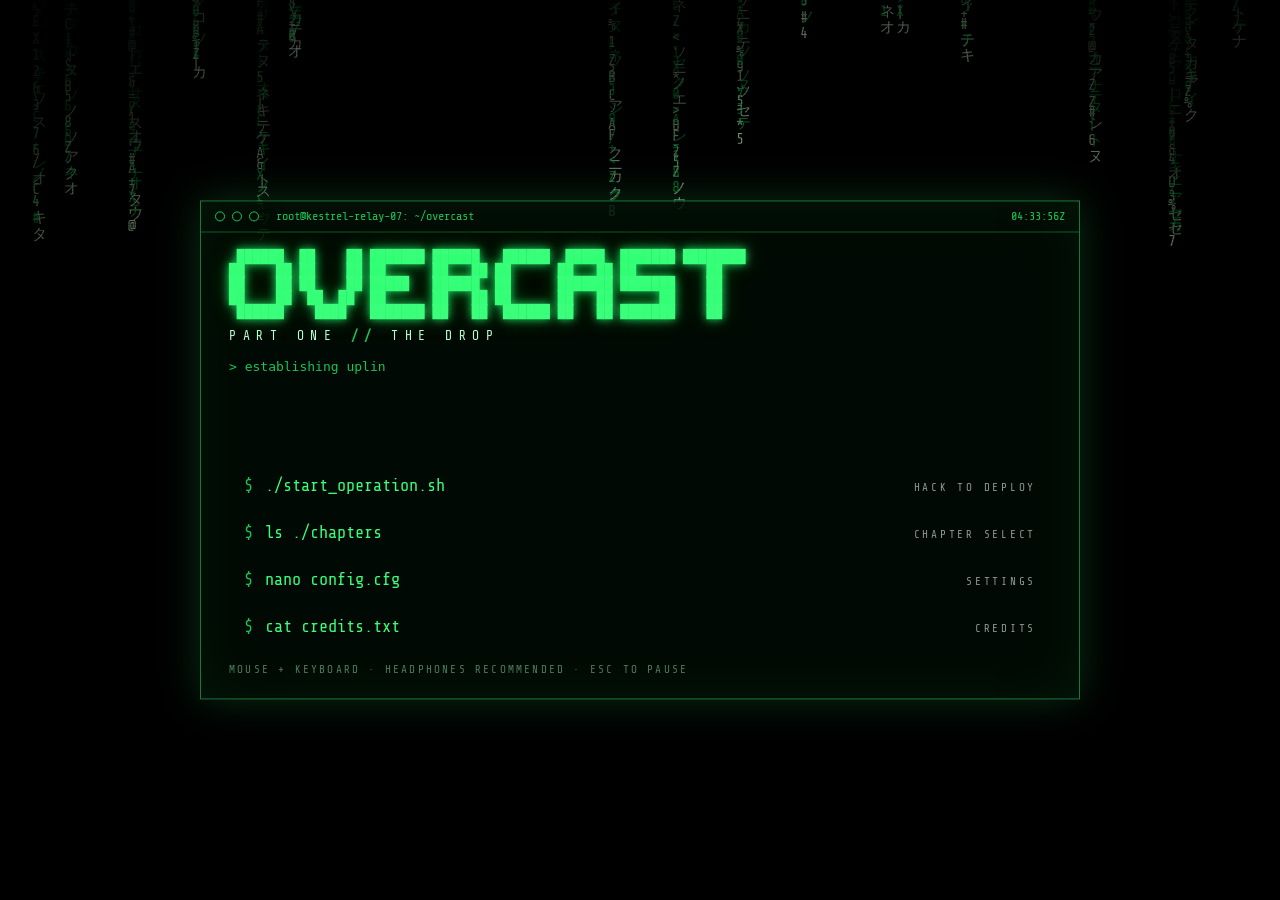
==== commit b1812a2c: "OVERCAST Part 3: Mox walks over to you at the rally point Co-Authored-By: Claude Opus 5.5 <noreply@a" ====
--- a/overcast/index.html
+++ b/overcast/index.html
@@ -5855,7 +5855,8 @@
       yield () => V.dist(P.pos, [10, P.pos[1], -112]) < 14; UI.marker(null); UI.objective('');
       const mox = Part3.mox; mox.look = () => G.cam.pos;
       yield Story.say(mox, "Rook! Over here — stay low.");
-      yield () => V.dist(P.pos, mox.pos) < 4.5 || G.time > 1e9;
+      { const tp = V.add(P.pos, V.sc(V.norm(V.sub(mox.pos, P.pos)), 1.8)); if (V.dist(P.pos, mox.pos) > 4) mox.goTo([[tp[0], 0, tp[2]]]); }
+      yield () => V.dist(P.pos, mox.pos) < 4.5 || !mox.path; mox.path = null; mox.yaw = Math.atan2(-(P.pos[0] - mox.pos[0]), -(P.pos[2] - mox.pos[2]));
       yield Story.say(mox, "This is all of us. Diaz, Reyes. Okafor took one in the arm, he's still in it.");
       yield Story.say(Part3.okafor, "Barely. Good to see you walking, rookie.");
       yield Story.say(mox, "No sign of the others. Radio's jammed — someone out here doesn't want us talking.");
